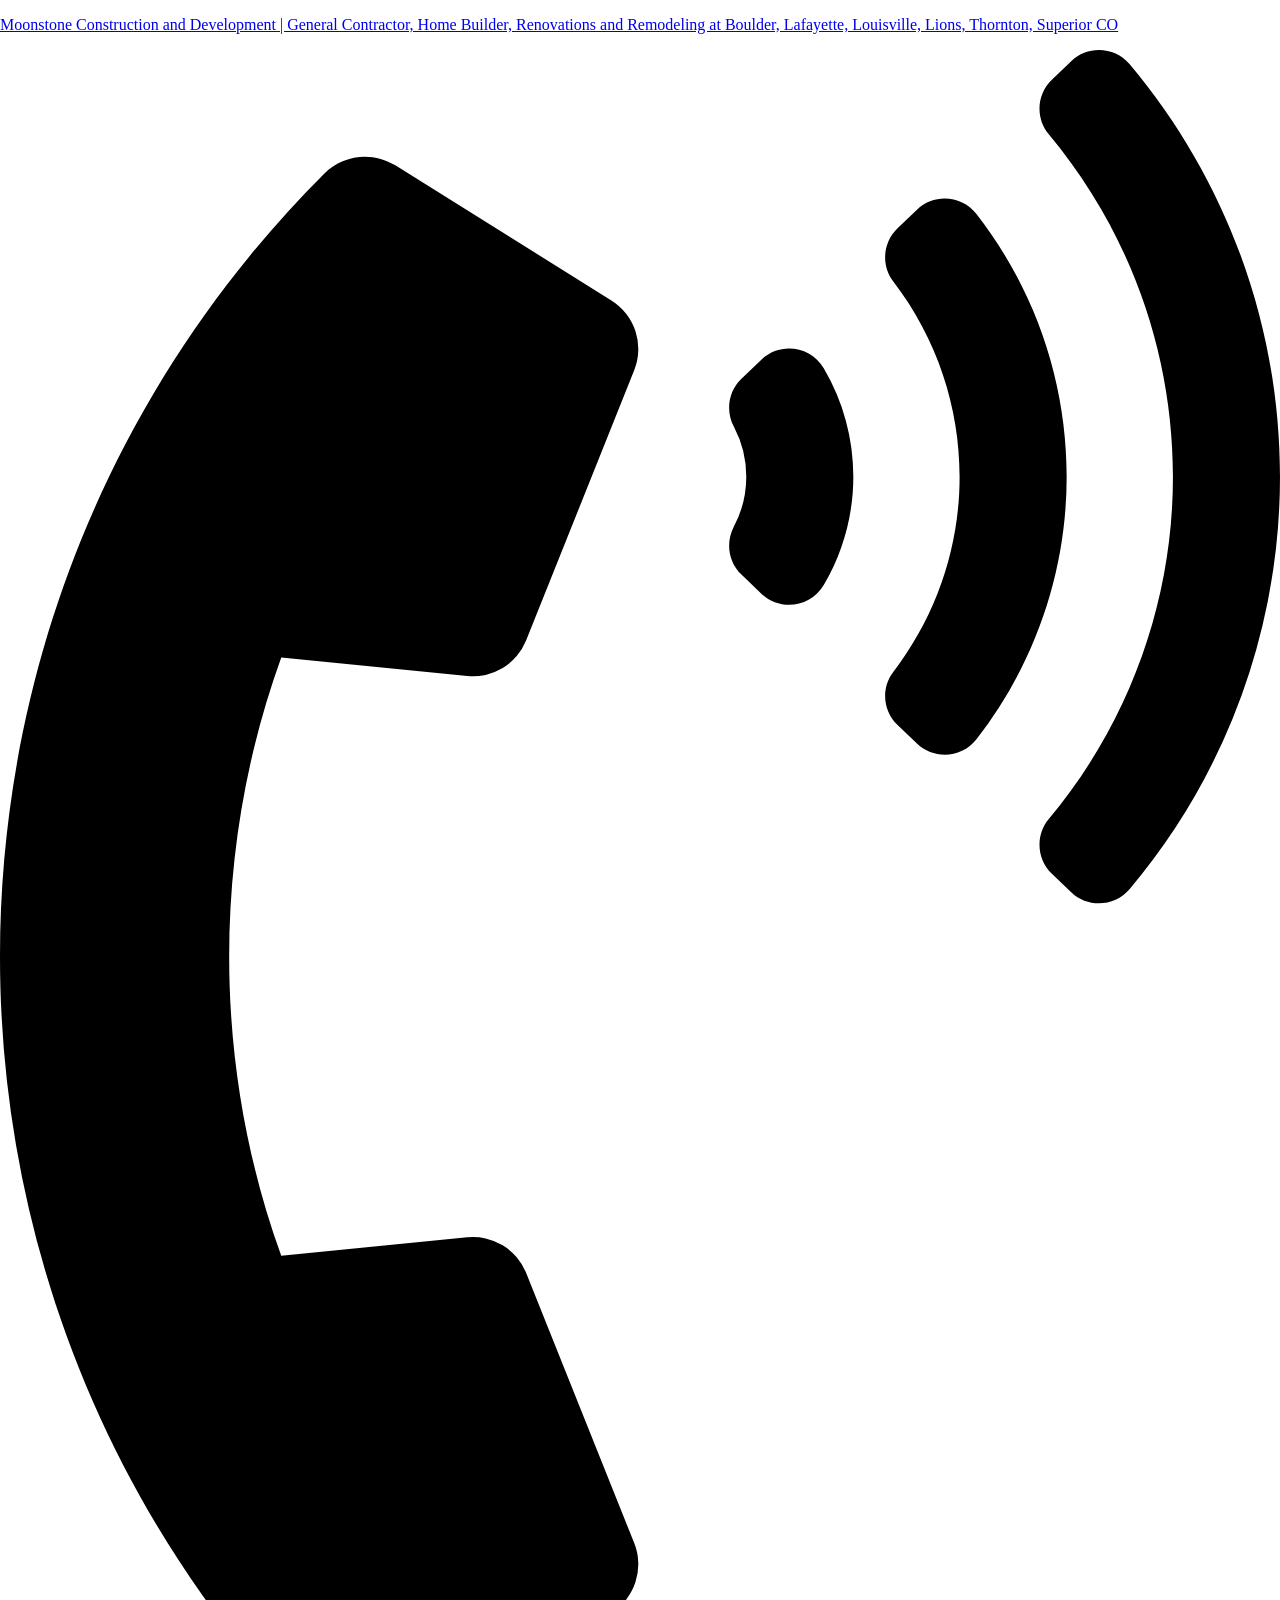
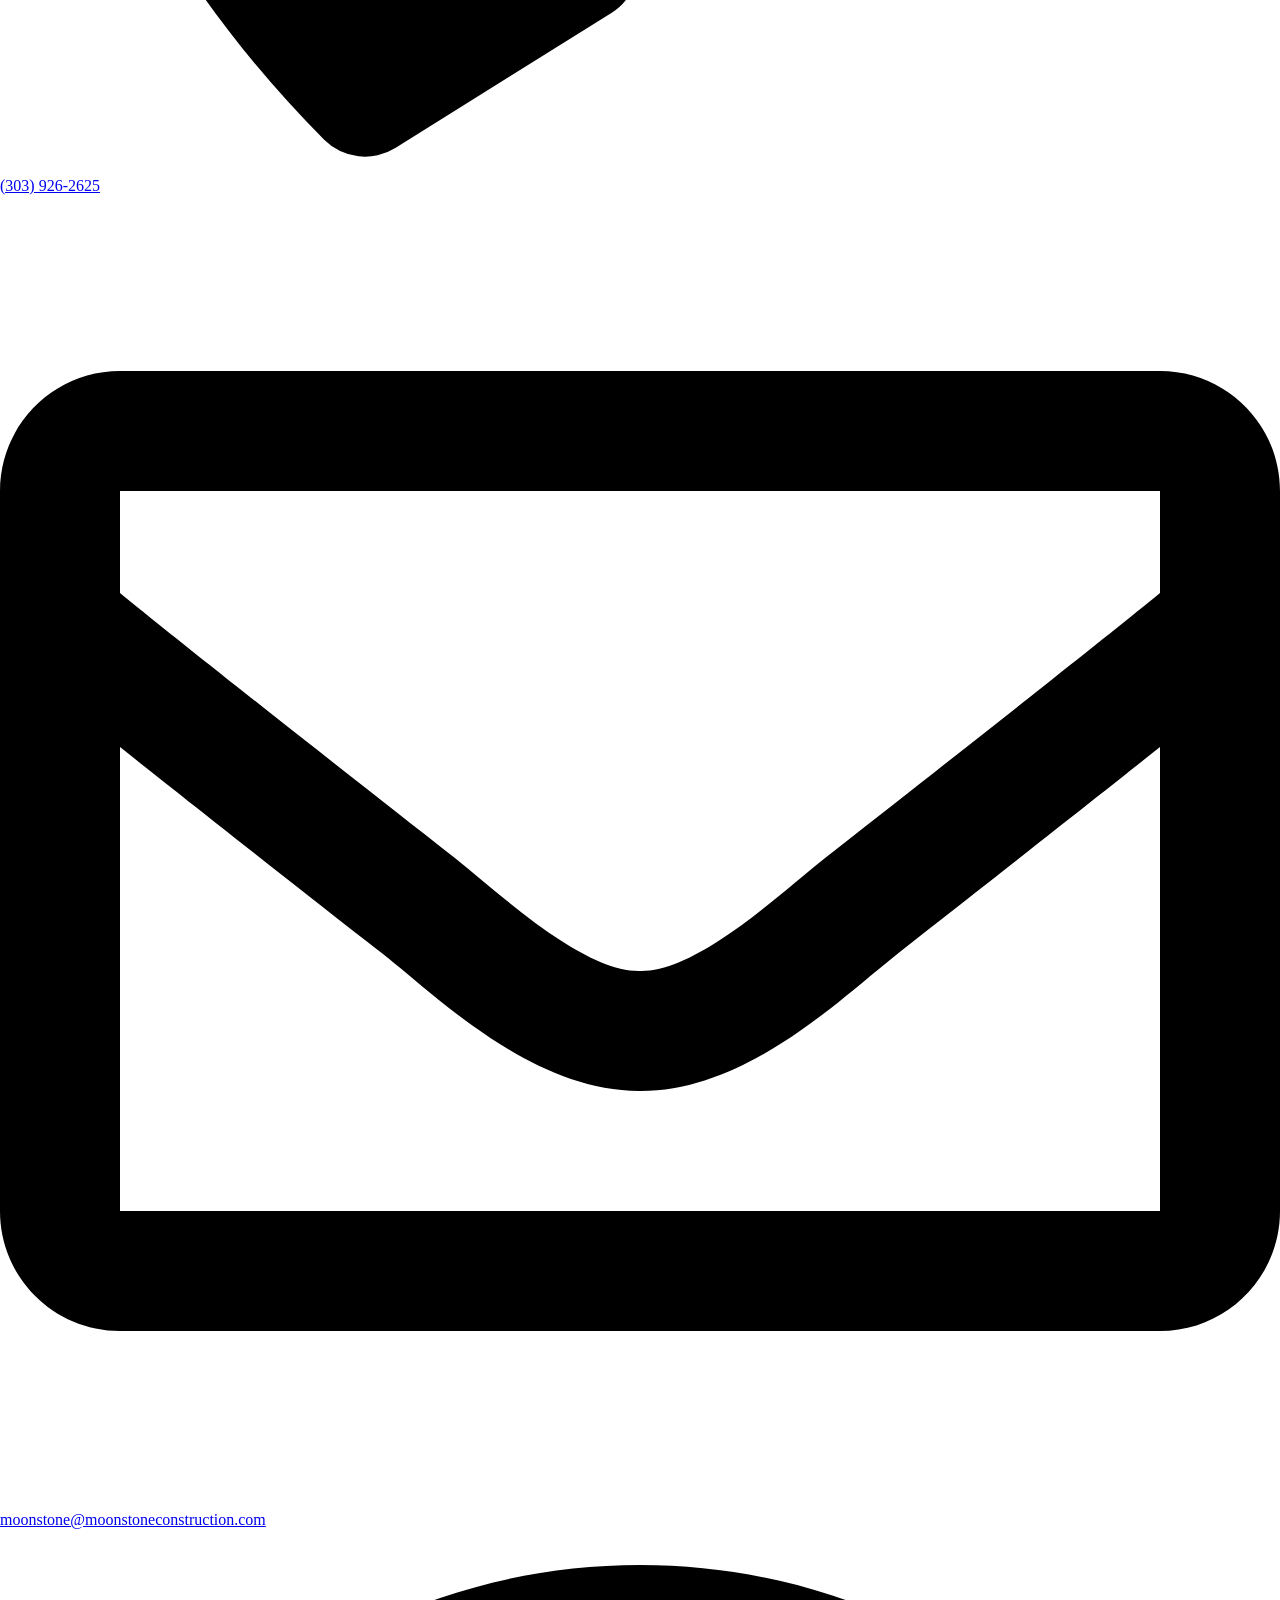
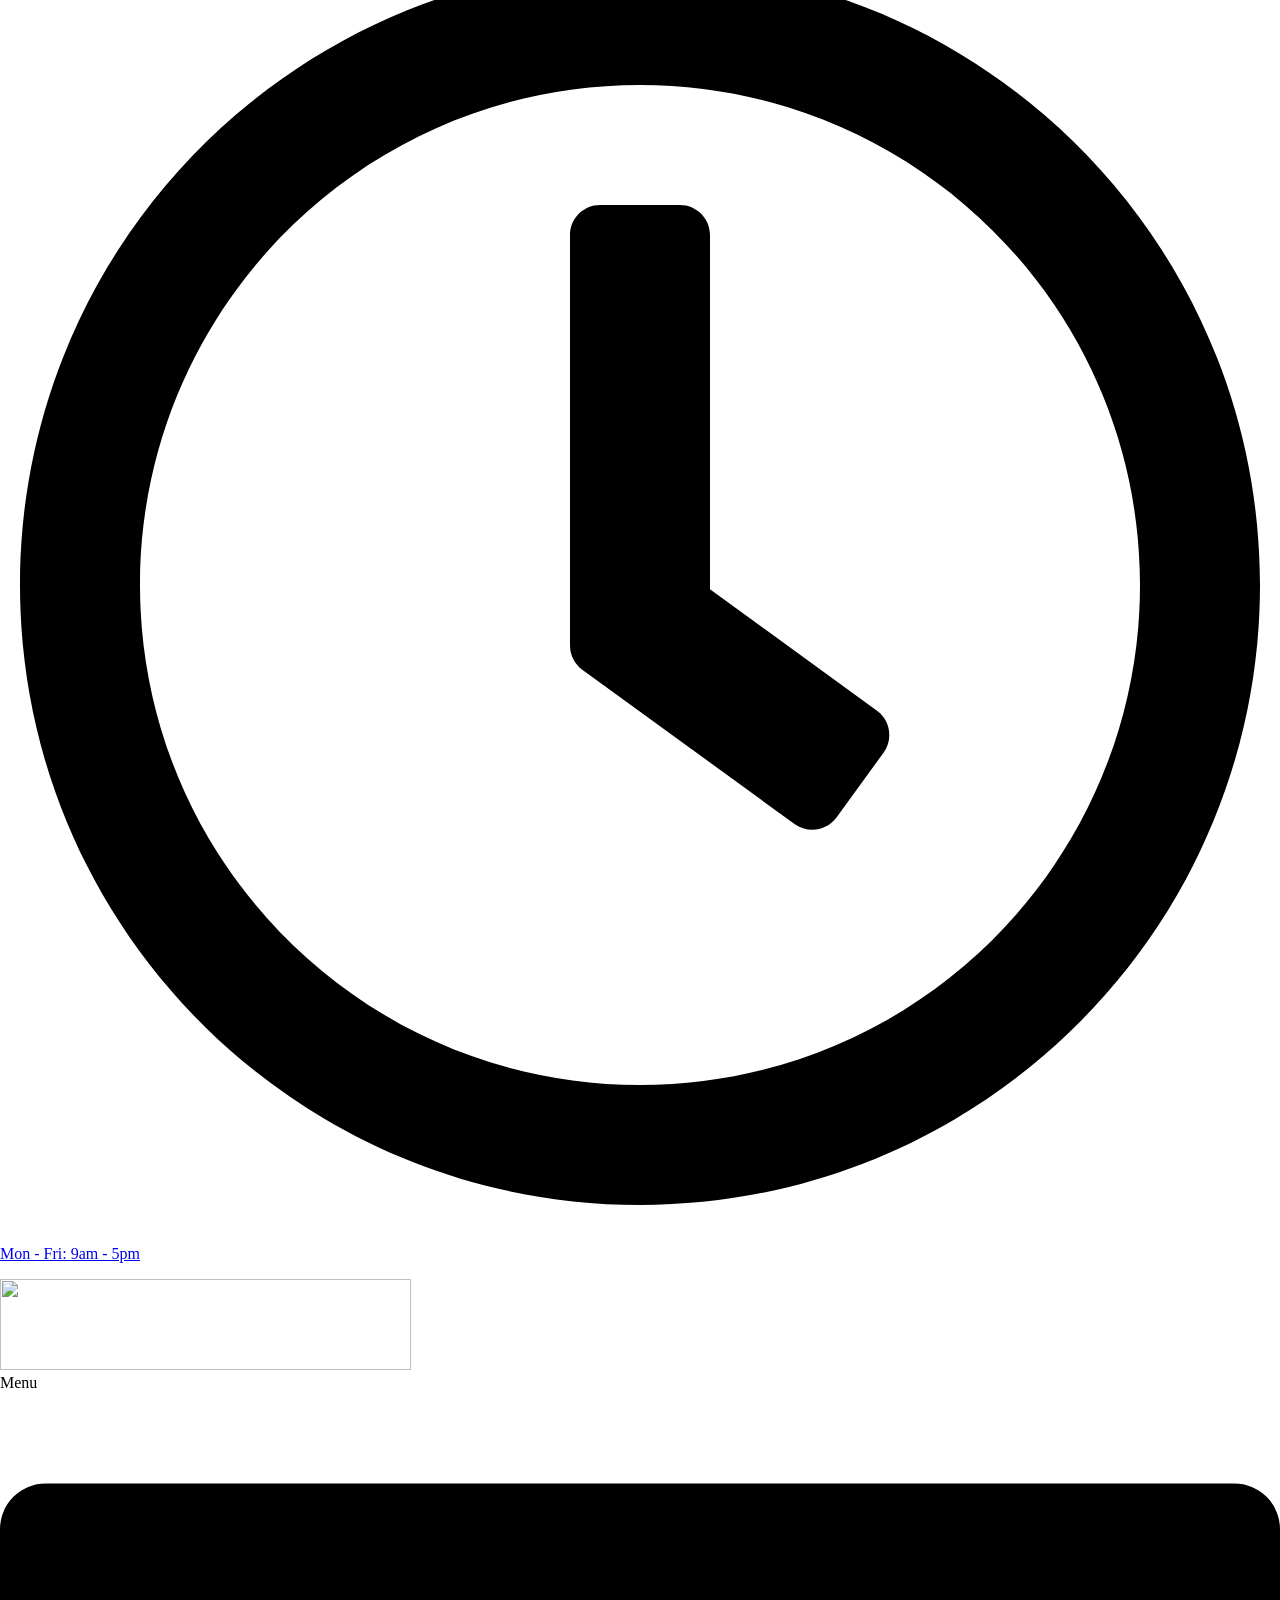
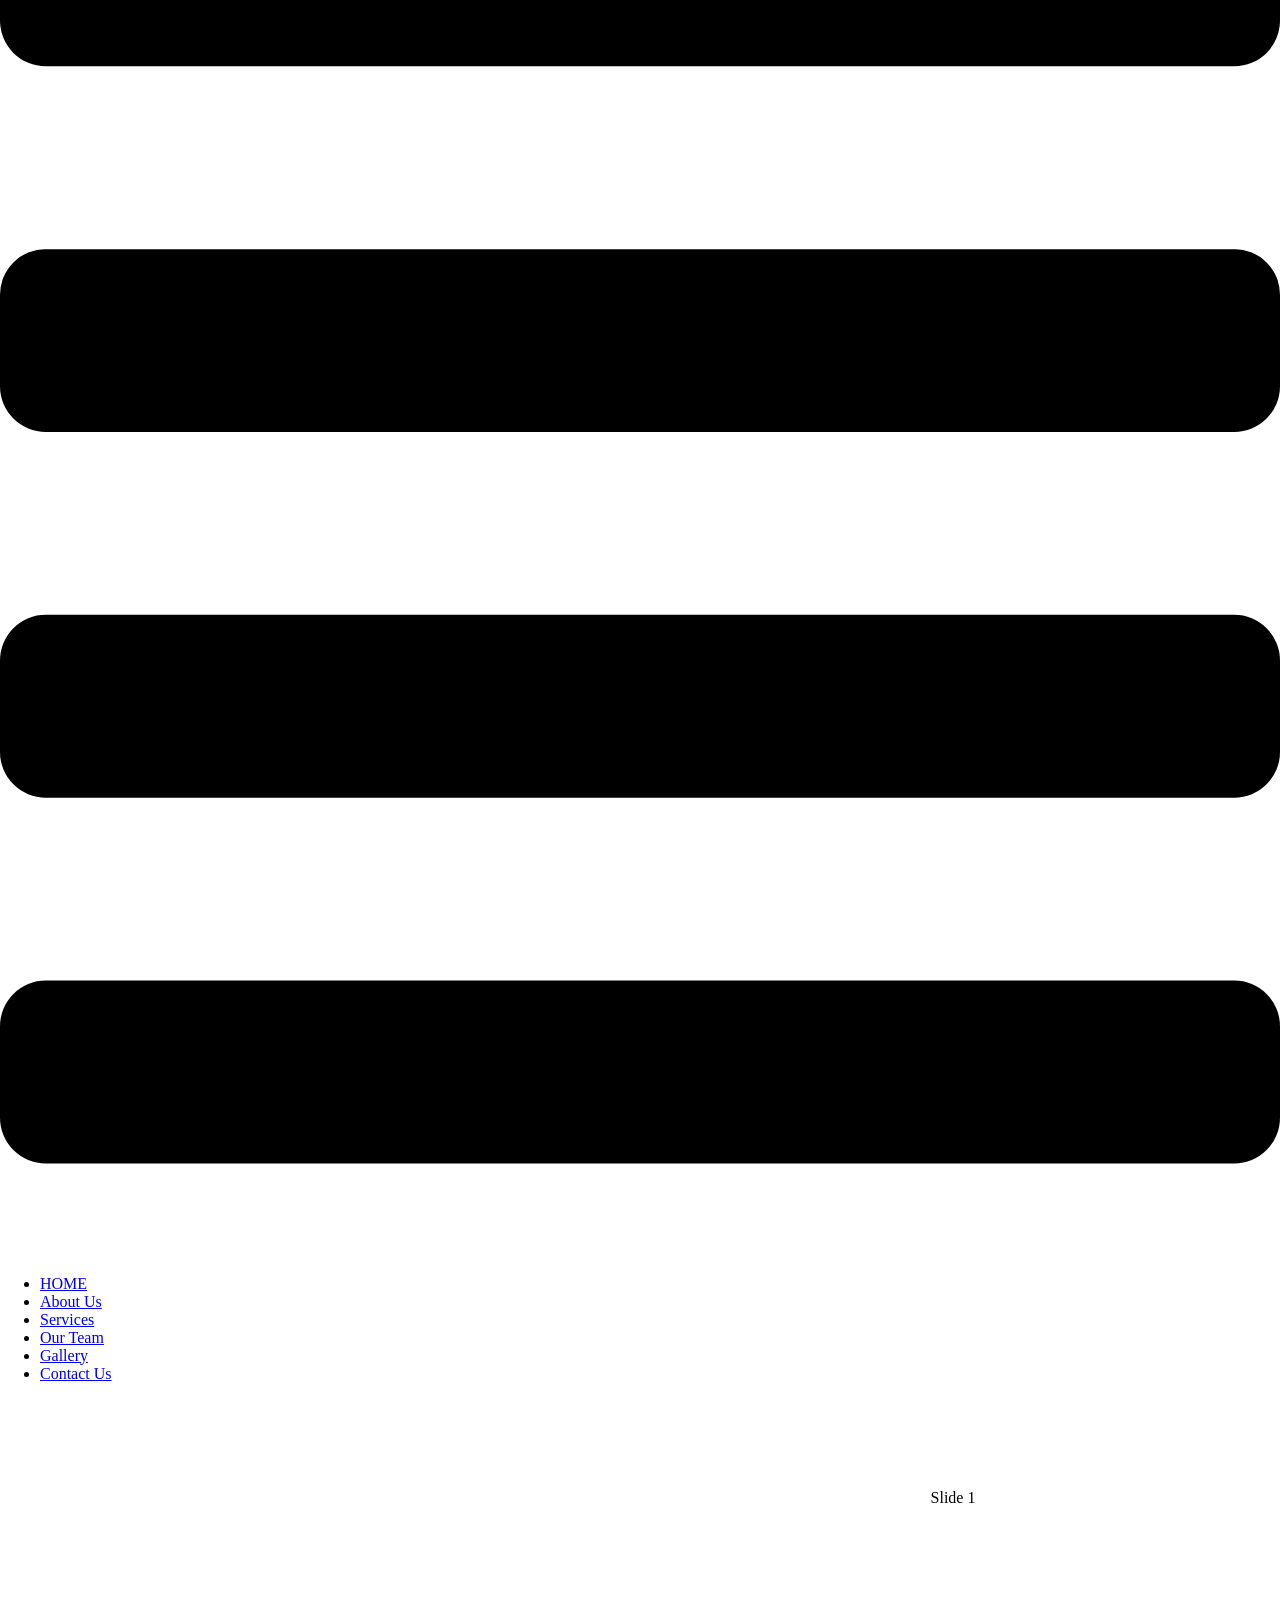
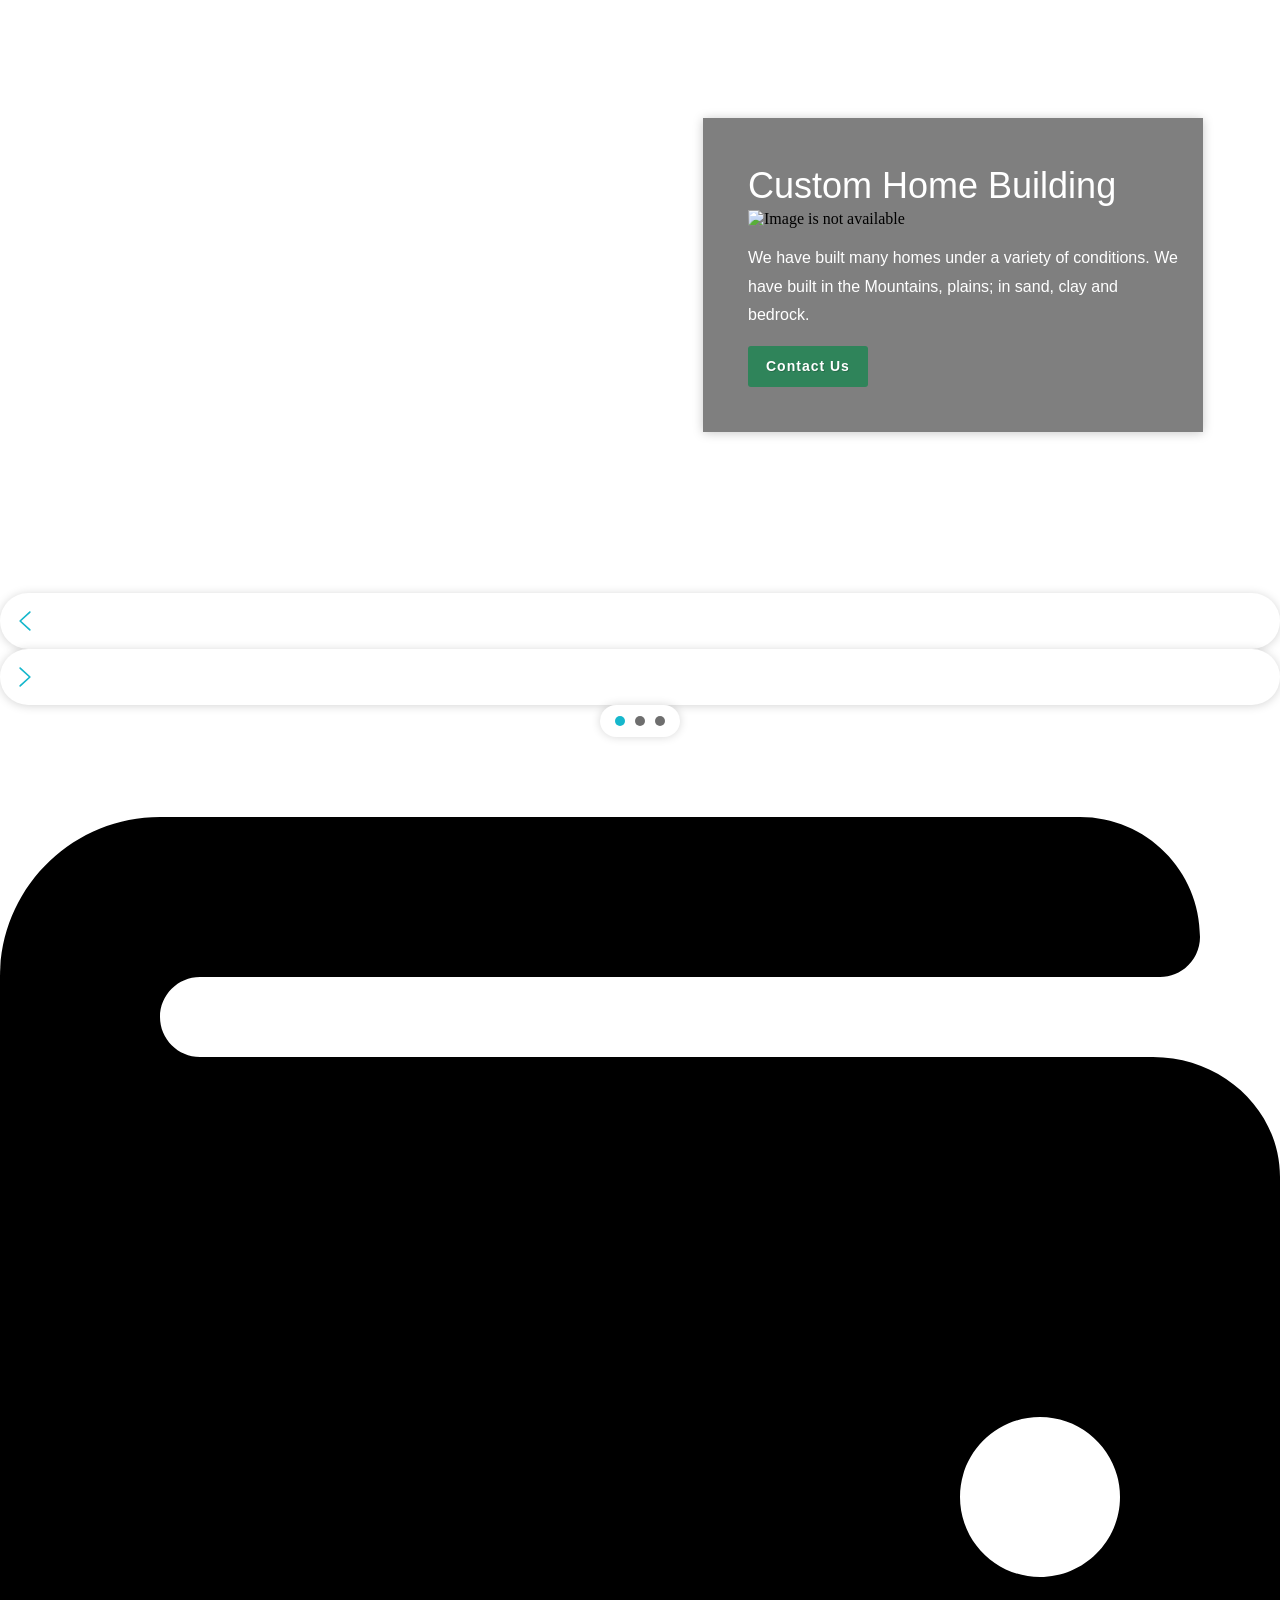
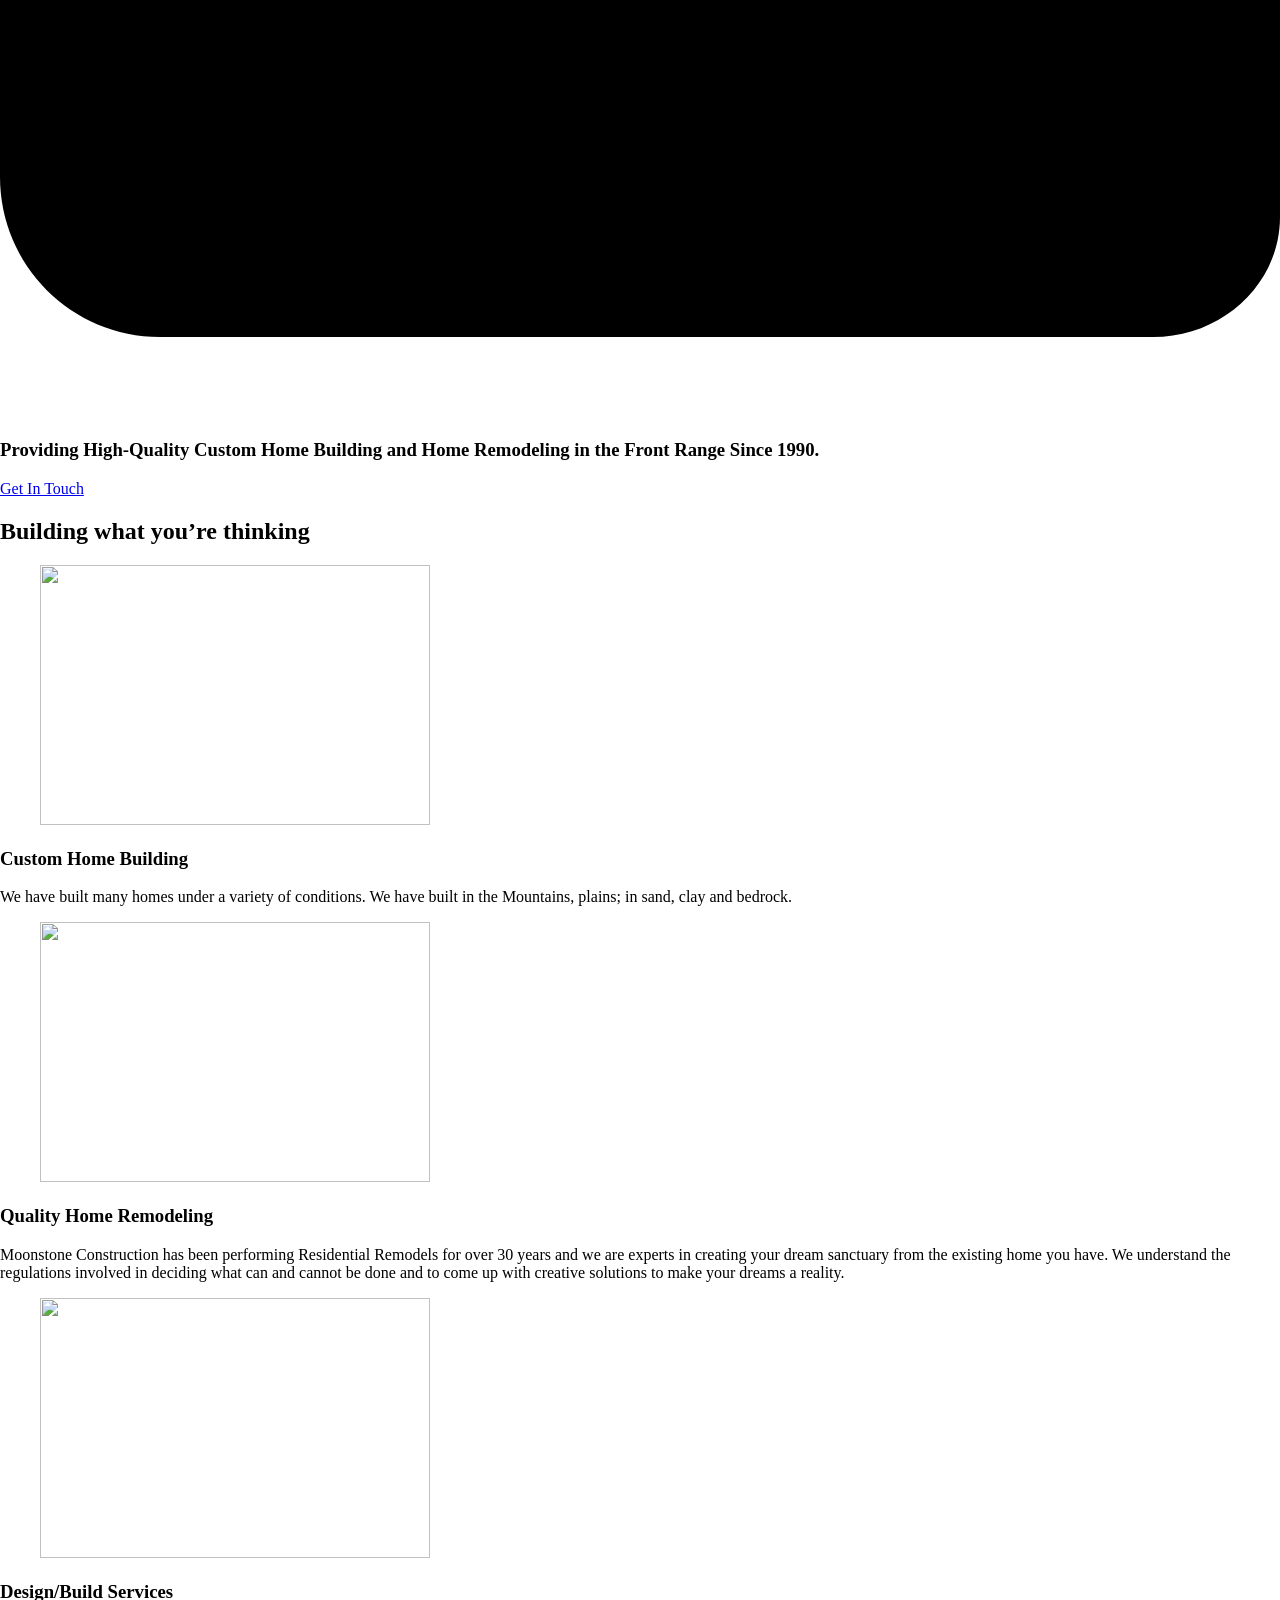
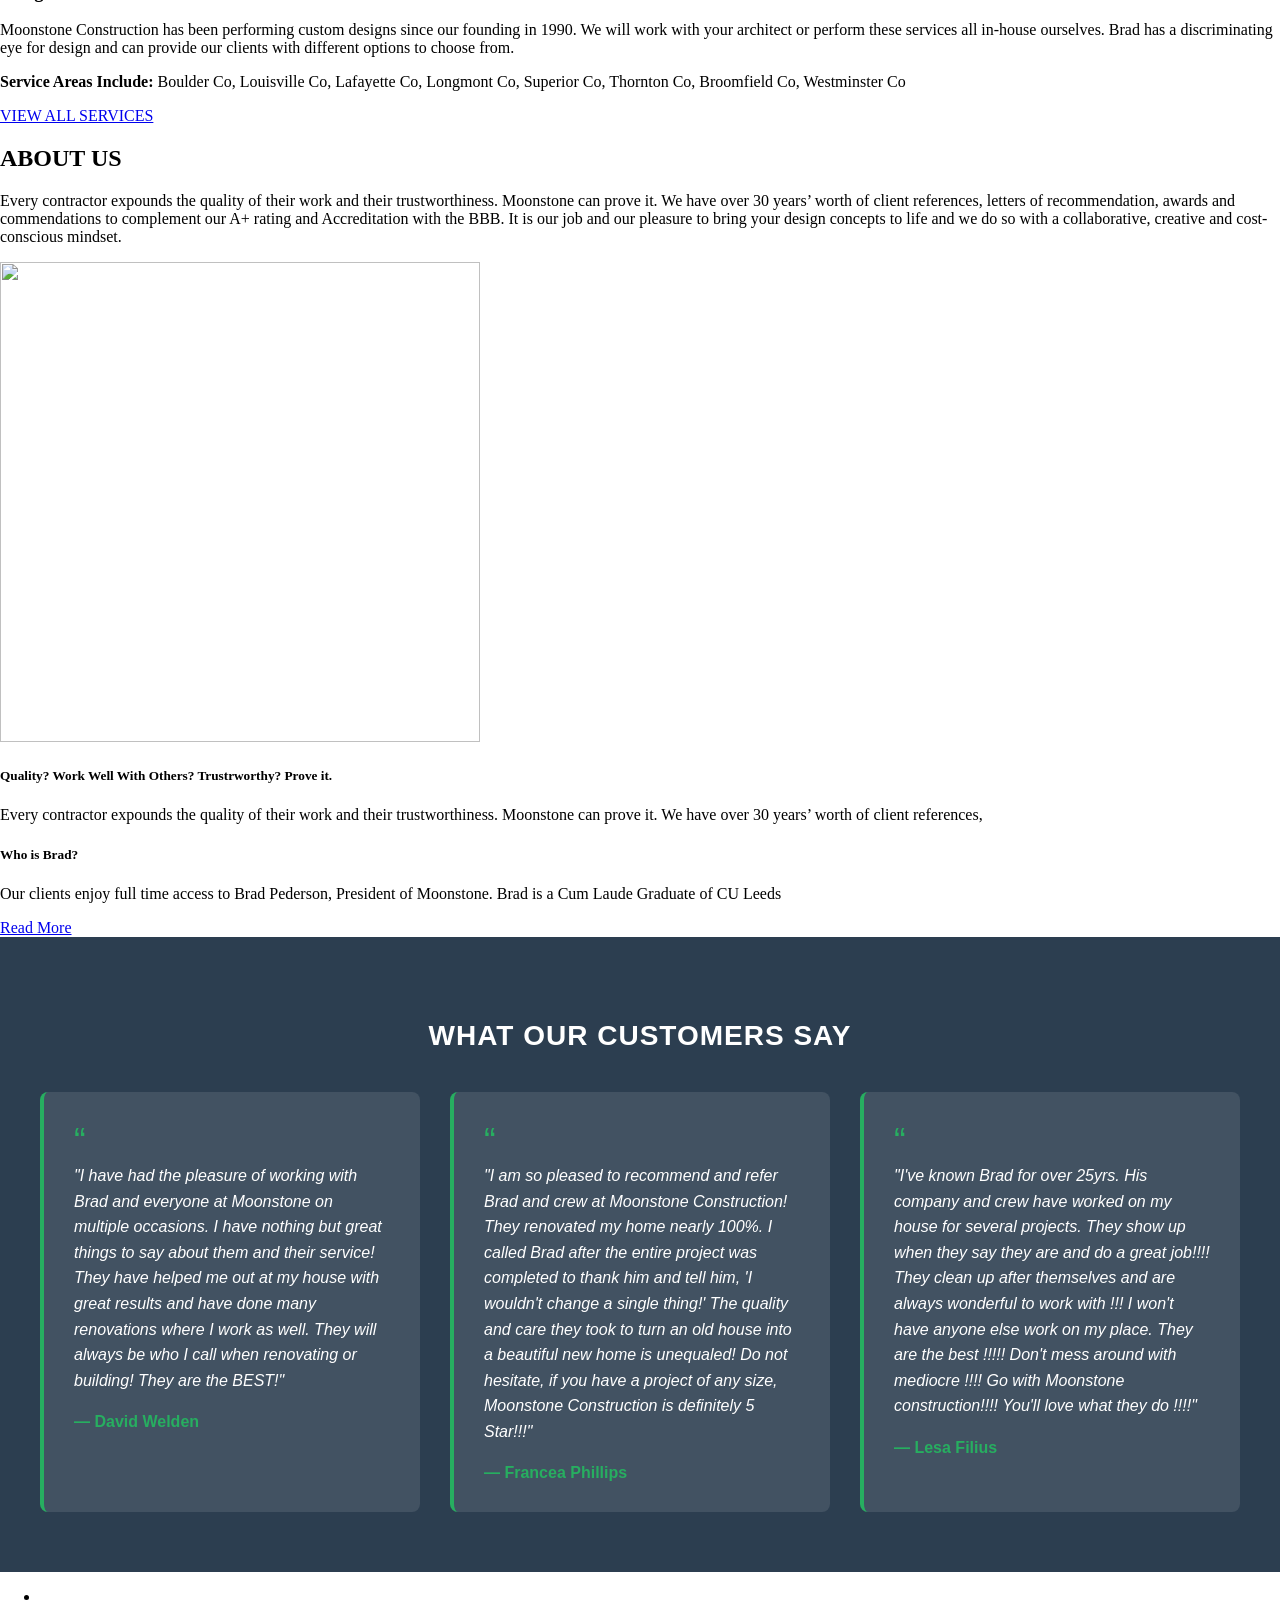
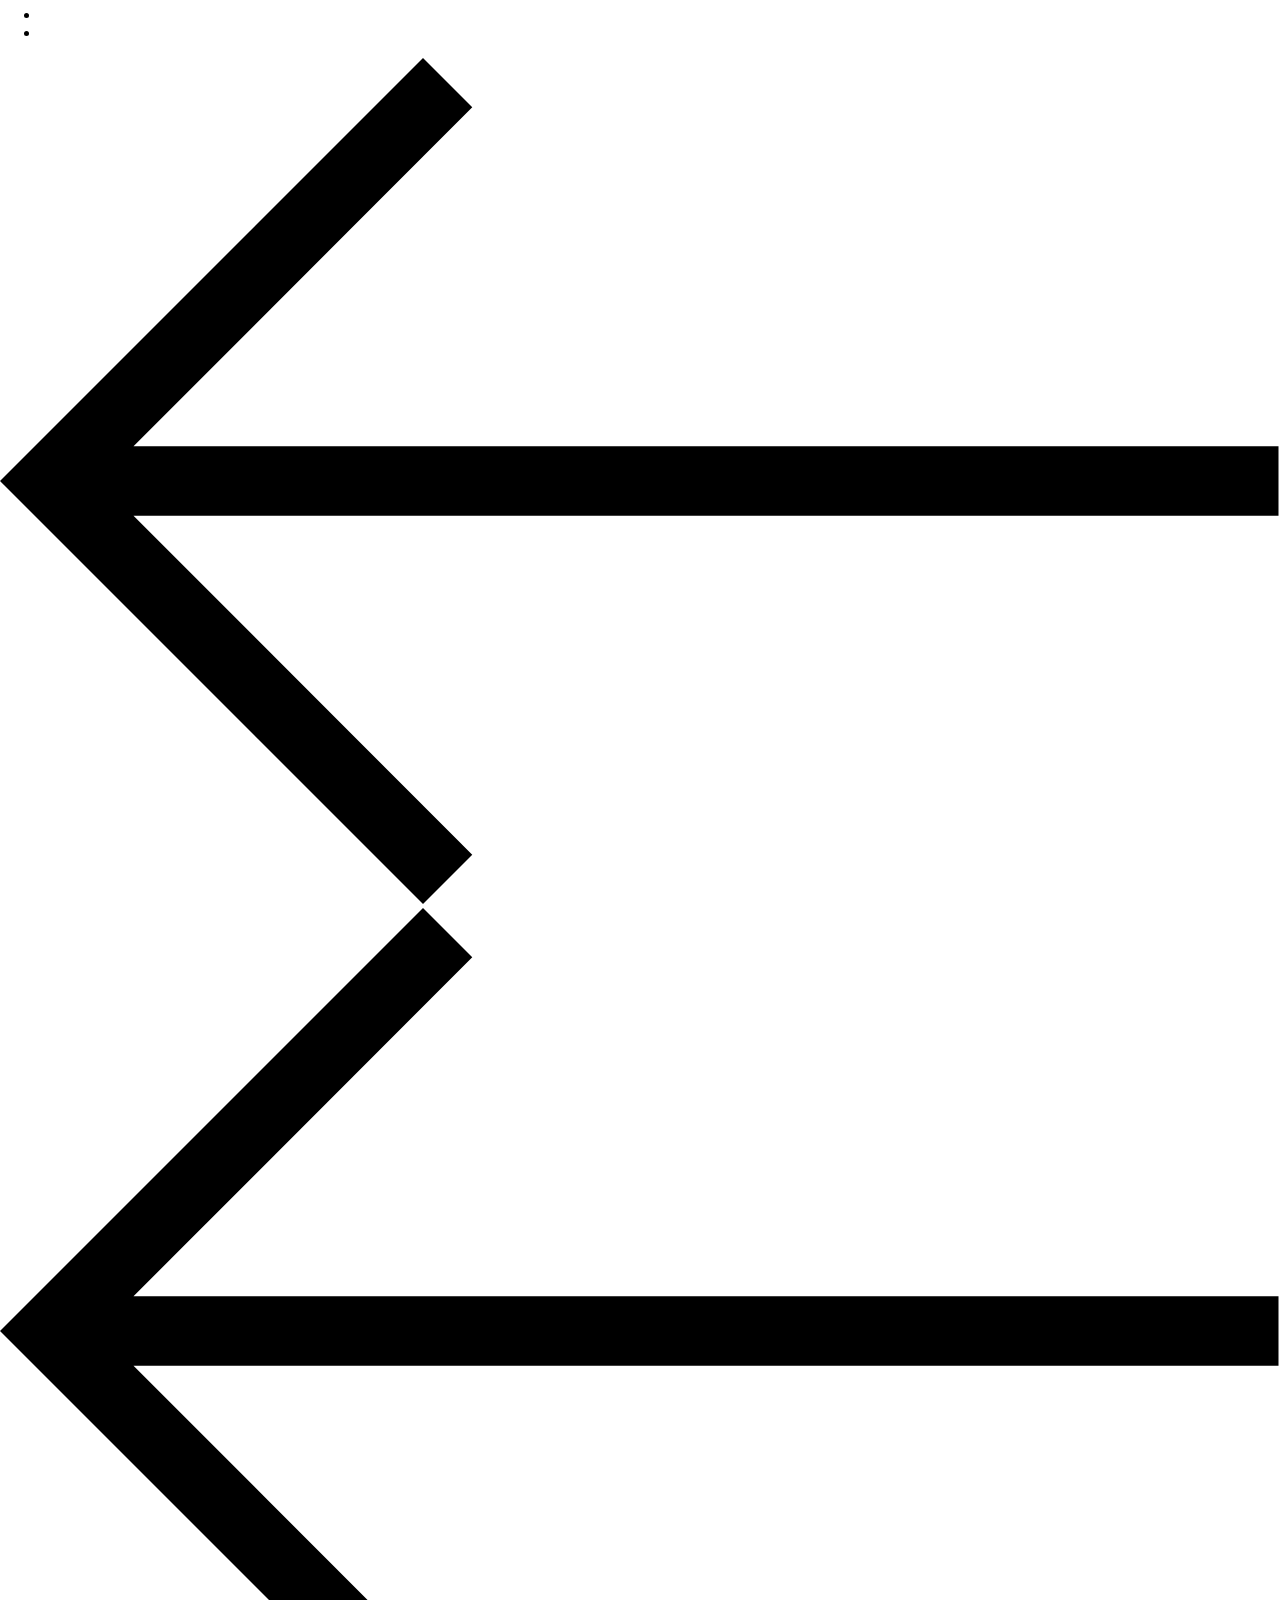
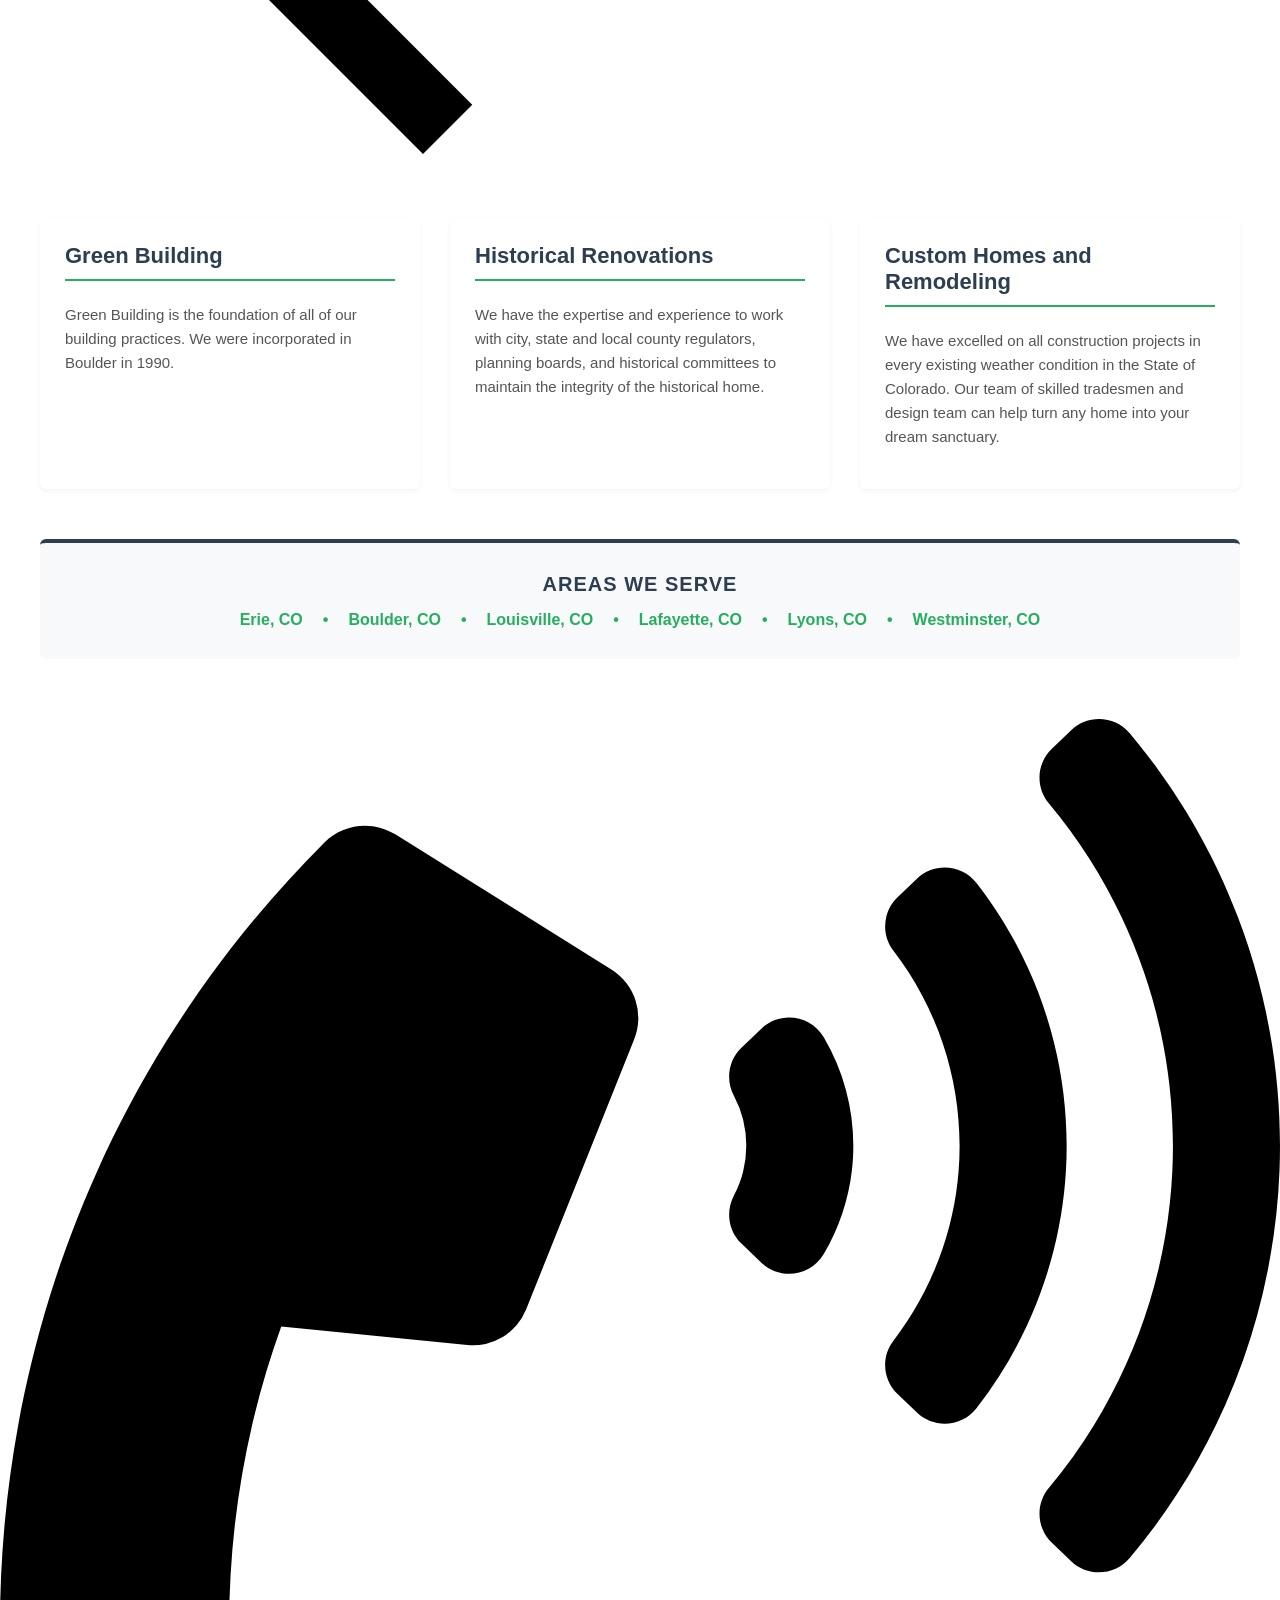
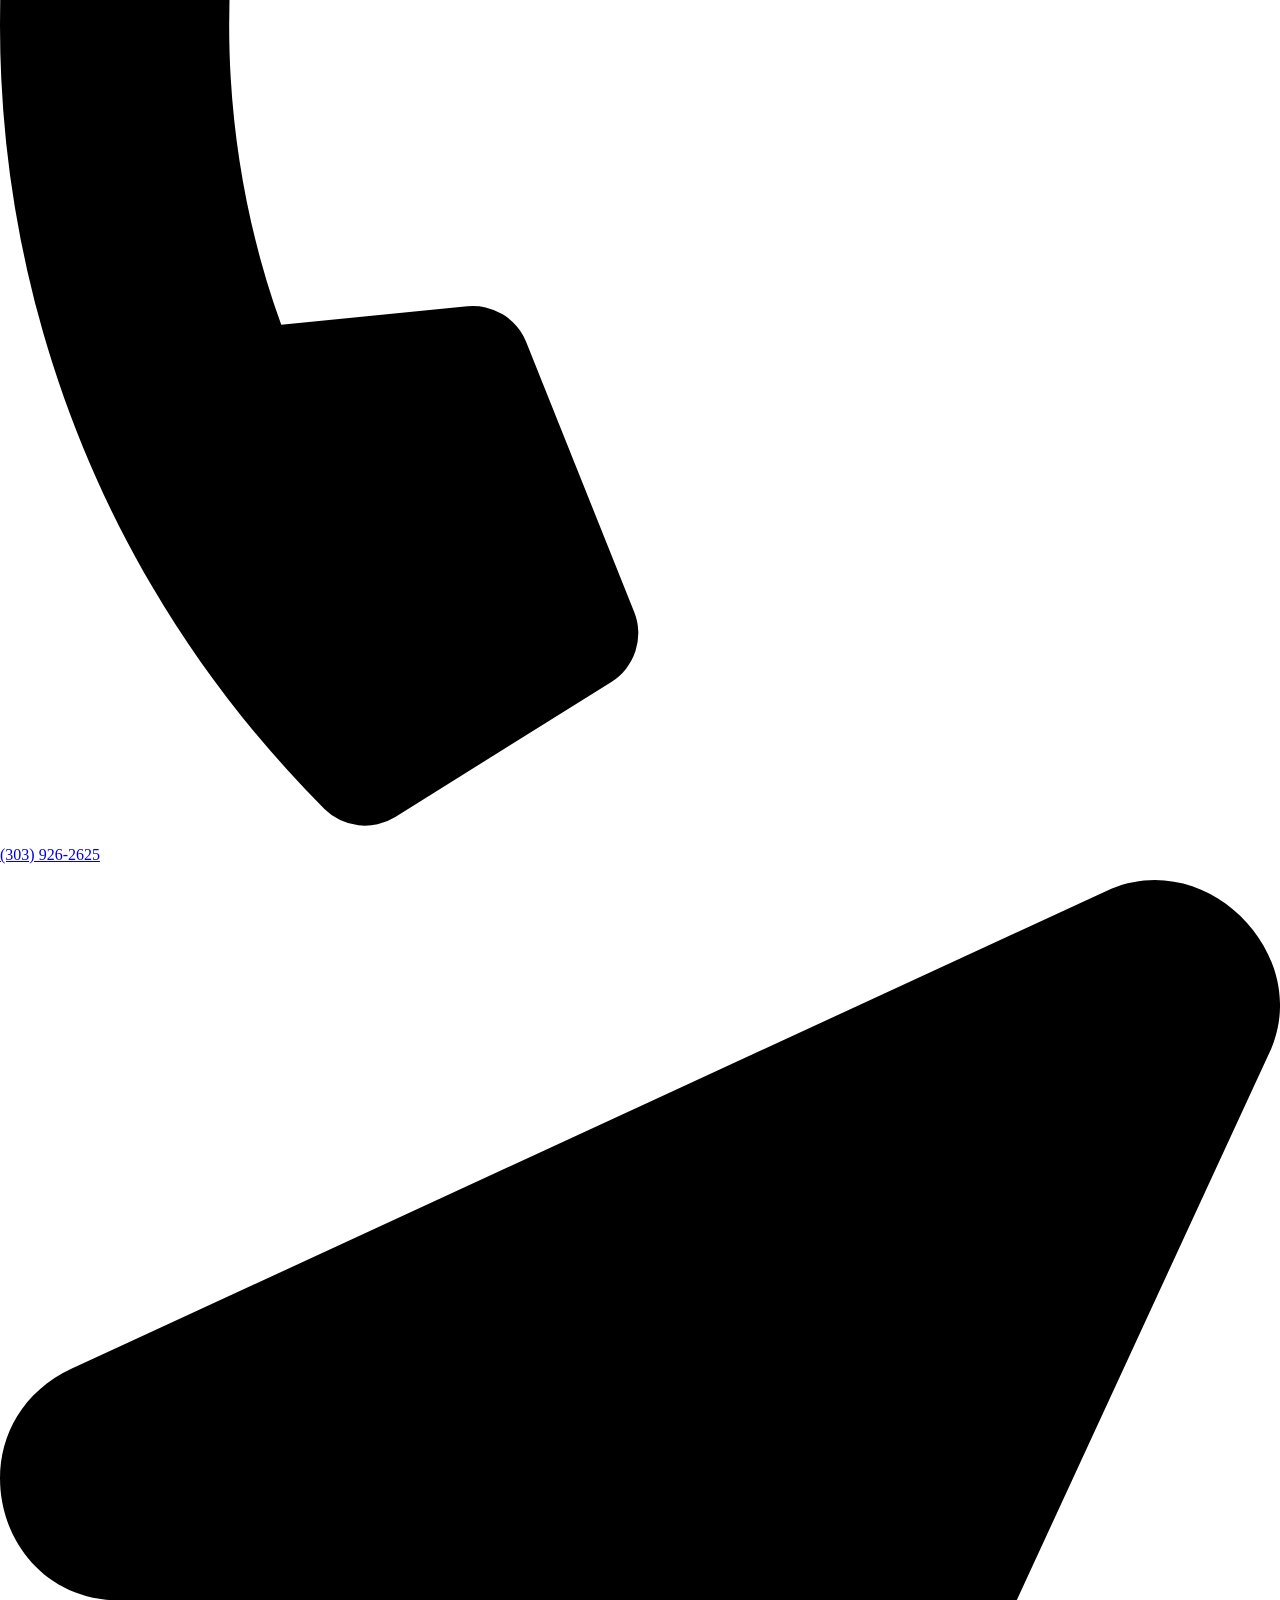
==== public/index.html @ 29892756 "Fix: Hardened bottom sections layout columns with explicit flex overrides" ====
<!DOCTYPE html>
<!-- saved from url=(0038)https://www.moonstoneconstruction.com/ -->
<html lang="en-US">

<head>
    <meta http-equiv="Content-Type" content="text/html; charset=UTF-8">

    <meta name="viewport" content="width=device-width, initial-scale=1">
    <link rel="profile" href="http://gmpg.org/xfn/11">
    <link rel="pingback" href="https://www.moonstoneconstruction.com/xmlrpc.php">
    <title>Moonstone Construction and Development | General Contractor, Home Builder, Renovations and Remodeling at
        Boulder, Lafayette, Louisville, Lions, Thornton, Superior CO</title>
    <meta name="robots" content="max-image-preview:large">
    <link rel="alternate" type="application/rss+xml"
        title="Moonstone Construction and Development | General Contractor, Home Builder, Renovations and Remodeling at Boulder, Lafayette, Louisville, Lions, Thornton, Superior CO » Feed"
        href="https://www.moonstoneconstruction.com/feed/">
    <link rel="alternate" type="application/rss+xml"
        title="Moonstone Construction and Development | General Contractor, Home Builder, Renovations and Remodeling at Boulder, Lafayette, Louisville, Lions, Thornton, Superior CO » Comments Feed"
        href="https://www.moonstoneconstruction.com/comments/feed/">
    <link rel="alternate" title="oEmbed (JSON)" type="application/json+oembed"
        href="https://www.moonstoneconstruction.com/wp-json/oembed/1.0/embed?url=https%3A%2F%2Fwww.moonstoneconstruction.com%2F">
    <link rel="alternate" title="oEmbed (XML)" type="text/xml+oembed"
        href="https://www.moonstoneconstruction.com/wp-json/oembed/1.0/embed?url=https%3A%2F%2Fwww.moonstoneconstruction.com%2F&amp;format=xml">
    <style id="wp-img-auto-sizes-contain-inline-css">
        img:is([sizes=auto i], [sizes^="auto," i]) {
            contain-intrinsic-size: 3000px 1500px
        }

        /*# sourceURL=wp-img-auto-sizes-contain-inline-css */
    </style>
    <link rel="stylesheet" id="twb-open-sans-css" href="/assets/open-sans.css" media="all">
    <link rel="stylesheet" id="twbbwg-global-css" href="/assets/global.css" media="all">
    <link rel="stylesheet" id="hfe-widgets-style-css" href="/assets/frontend.css" media="all">
    <style id="wp-emoji-styles-inline-css">
        img.wp-smiley,
        img.emoji {
            display: inline !important;
            border: none !important;
            box-shadow: none !important;
            height: 1em !important;
            width: 1em !important;
            margin: 0 0.07em !important;
            vertical-align: -0.1em !important;
            background: none !important;
            padding: 0 !important;
        }

        /*# sourceURL=wp-emoji-styles-inline-css */
    </style>

    <style id="global-styles-inline-css">
        :root {
            --wp--preset--aspect-ratio--square: 1;
            --wp--preset--aspect-ratio--4-3: 4/3;
            --wp--preset--aspect-ratio--3-4: 3/4;
            --wp--preset--aspect-ratio--3-2: 3/2;
            --wp--preset--aspect-ratio--2-3: 2/3;
            --wp--preset--aspect-ratio--16-9: 16/9;
            --wp--preset--aspect-ratio--9-16: 9/16;
            --wp--preset--color--black: #000000;
            --wp--preset--color--cyan-bluish-gray: #abb8c3;
            --wp--preset--color--white: #ffffff;
            --wp--preset--color--pale-pink: #f78da7;
            --wp--preset--color--vivid-red: #cf2e2e;
            --wp--preset--color--luminous-vivid-orange: #ff6900;
            --wp--preset--color--luminous-vivid-amber: #fcb900;
            --wp--preset--color--light-green-cyan: #7bdcb5;
            --wp--preset--color--vivid-green-cyan: #00d084;
            --wp--preset--color--pale-cyan-blue: #8ed1fc;
            --wp--preset--color--vivid-cyan-blue: #0693e3;
            --wp--preset--color--vivid-purple: #9b51e0;
            --wp--preset--gradient--vivid-cyan-blue-to-vivid-purple: linear-gradient(135deg, rgb(6, 147, 227) 0%, rgb(155, 81, 224) 100%);
            --wp--preset--gradient--light-green-cyan-to-vivid-green-cyan: linear-gradient(135deg, rgb(122, 220, 180) 0%, rgb(0, 208, 130) 100%);
            --wp--preset--gradient--luminous-vivid-amber-to-luminous-vivid-orange: linear-gradient(135deg, rgb(252, 185, 0) 0%, rgb(255, 105, 0) 100%);
            --wp--preset--gradient--luminous-vivid-orange-to-vivid-red: linear-gradient(135deg, rgb(255, 105, 0) 0%, rgb(207, 46, 46) 100%);
            --wp--preset--gradient--very-light-gray-to-cyan-bluish-gray: linear-gradient(135deg, rgb(238, 238, 238) 0%, rgb(169, 184, 195) 100%);
            --wp--preset--gradient--cool-to-warm-spectrum: linear-gradient(135deg, rgb(74, 234, 220) 0%, rgb(151, 120, 209) 20%, rgb(207, 42, 186) 40%, rgb(238, 44, 130) 60%, rgb(251, 105, 98) 80%, rgb(254, 248, 76) 100%);
            --wp--preset--gradient--blush-light-purple: linear-gradient(135deg, rgb(255, 206, 236) 0%, rgb(152, 150, 240) 100%);
            --wp--preset--gradient--blush-bordeaux: linear-gradient(135deg, rgb(254, 205, 165) 0%, rgb(254, 45, 45) 50%, rgb(107, 0, 62) 100%);
            --wp--preset--gradient--luminous-dusk: linear-gradient(135deg, rgb(255, 203, 112) 0%, rgb(199, 81, 192) 50%, rgb(65, 88, 208) 100%);
            --wp--preset--gradient--pale-ocean: linear-gradient(135deg, rgb(255, 245, 203) 0%, rgb(182, 227, 212) 50%, rgb(51, 167, 181) 100%);
            --wp--preset--gradient--electric-grass: linear-gradient(135deg, rgb(202, 248, 128) 0%, rgb(113, 206, 126) 100%);
            --wp--preset--gradient--midnight: linear-gradient(135deg, rgb(2, 3, 129) 0%, rgb(40, 116, 252) 100%);
            --wp--preset--font-size--small: 13px;
            --wp--preset--font-size--medium: 20px;
            --wp--preset--font-size--large: 36px;
            --wp--preset--font-size--x-large: 42px;
            --wp--preset--spacing--20: 0.44rem;
            --wp--preset--spacing--30: 0.67rem;
            --wp--preset--spacing--40: 1rem;
            --wp--preset--spacing--50: 1.5rem;
            --wp--preset--spacing--60: 2.25rem;
            --wp--preset--spacing--70: 3.38rem;
            --wp--preset--spacing--80: 5.06rem;
            --wp--preset--shadow--natural: 6px 6px 9px rgba(0, 0, 0, 0.2);
            --wp--preset--shadow--deep: 12px 12px 50px rgba(0, 0, 0, 0.4);
            --wp--preset--shadow--sharp: 6px 6px 0px rgba(0, 0, 0, 0.2);
            --wp--preset--shadow--outlined: 6px 6px 0px -3px rgb(255, 255, 255), 6px 6px rgb(0, 0, 0);
            --wp--preset--shadow--crisp: 6px 6px 0px rgb(0, 0, 0);
        }

        .wp-block-button {
            --wp--preset--dimension--25: 25%;
            --wp--preset--dimension--50: 50%;
            --wp--preset--dimension--75: 75%;
            --wp--preset--dimension--100: 100%;
        }

        :root {
            --wp--style--global--content-size: 800px;
            --wp--style--global--wide-size: 1200px;
        }

        :where(body) {
            margin: 0;
        }

        .wp-site-blocks>.alignleft {
            float: left;
            margin-right: 2em;
        }

        .wp-site-blocks>.alignright {
            float: right;
            margin-left: 2em;
        }

        .wp-site-blocks>.aligncenter {
            justify-content: center;
            margin-left: auto;
            margin-right: auto;
        }

        :where(.wp-site-blocks)>* {
            margin-block-start: 24px;
            margin-block-end: 0;
        }

        :where(.wp-site-blocks)> :first-child {
            margin-block-start: 0;
        }

        :where(.wp-site-blocks)> :last-child {
            margin-block-end: 0;
        }

        :root {
            --wp--style--block-gap: 24px;
        }

        :root :where(.is-layout-flow)> :first-child {
            margin-block-start: 0;
        }

        :root :where(.is-layout-flow)> :last-child {
            margin-block-end: 0;
        }

        :root :where(.is-layout-flow)>* {
            margin-block-start: 24px;
            margin-block-end: 0;
        }

        :root :where(.is-layout-constrained)> :first-child {
            margin-block-start: 0;
        }

        :root :where(.is-layout-constrained)> :last-child {
            margin-block-end: 0;
        }

        :root :where(.is-layout-constrained)>* {
            margin-block-start: 24px;
            margin-block-end: 0;
        }

        :root :where(.is-layout-flex) {
            gap: 24px;
        }

        :root :where(.is-layout-grid) {
            gap: 24px;
        }

        .is-layout-flow>.alignleft {
            float: left;
            margin-inline-start: 0;
            margin-inline-end: 2em;
        }

        .is-layout-flow>.alignright {
            float: right;
            margin-inline-start: 2em;
            margin-inline-end: 0;
        }

        .is-layout-flow>.aligncenter {
            margin-left: auto !important;
            margin-right: auto !important;
        }

        .is-layout-constrained>.alignleft {
            float: left;
            margin-inline-start: 0;
            margin-inline-end: 2em;
        }

        .is-layout-constrained>.alignright {
            float: right;
            margin-inline-start: 2em;
            margin-inline-end: 0;
        }

        .is-layout-constrained>.aligncenter {
            margin-left: auto !important;
            margin-right: auto !important;
        }

        .is-layout-constrained> :where(:not(.alignleft):not(.alignright):not(.alignfull)) {
            max-width: var(--wp--style--global--content-size);
            margin-left: auto !important;
            margin-right: auto !important;
        }

        .is-layout-constrained>.alignwide {
            max-width: var(--wp--style--global--wide-size);
        }

        body .is-layout-flex {
            display: flex;
        }

        .is-layout-flex {
            flex-wrap: wrap;
            align-items: center;
        }

        .is-layout-flex> :is(*, div) {
            margin: 0;
        }

        body .is-layout-grid {
            display: grid;
        }

        .is-layout-grid> :is(*, div) {
            margin: 0;
        }

        body {
            padding-top: 0px;
            padding-right: 0px;
            padding-bottom: 0px;
            padding-left: 0px;
        }

        :root :where(.wp-element-button, .wp-block-button__link) {
            background-color: #32373c;
            border-width: 0;
            color: #fff;
            font-family: inherit;
            font-size: inherit;
            font-style: inherit;
            font-weight: inherit;
            letter-spacing: inherit;
            line-height: inherit;
            padding-top: calc(0.667em + 2px);
            padding-right: calc(1.333em + 2px);
            padding-bottom: calc(0.667em + 2px);
            padding-left: calc(1.333em + 2px);
            text-decoration: none;
            text-transform: inherit;
        }

        .has-black-color {
            color: var(--wp--preset--color--black) !important;
        }

        .has-cyan-bluish-gray-color {
            color: var(--wp--preset--color--cyan-bluish-gray) !important;
        }

        .has-white-color {
            color: var(--wp--preset--color--white) !important;
        }

        .has-pale-pink-color {
            color: var(--wp--preset--color--pale-pink) !important;
        }

        .has-vivid-red-color {
            color: var(--wp--preset--color--vivid-red) !important;
        }

        .has-luminous-vivid-orange-color {
            color: var(--wp--preset--color--luminous-vivid-orange) !important;
        }

        .has-luminous-vivid-amber-color {
            color: var(--wp--preset--color--luminous-vivid-amber) !important;
        }

        .has-light-green-cyan-color {
            color: var(--wp--preset--color--light-green-cyan) !important;
        }

        .has-vivid-green-cyan-color {
            color: var(--wp--preset--color--vivid-green-cyan) !important;
        }

        .has-pale-cyan-blue-color {
            color: var(--wp--preset--color--pale-cyan-blue) !important;
        }

        .has-vivid-cyan-blue-color {
            color: var(--wp--preset--color--vivid-cyan-blue) !important;
        }

        .has-vivid-purple-color {
            color: var(--wp--preset--color--vivid-purple) !important;
        }

        .has-black-background-color {
            background-color: var(--wp--preset--color--black) !important;
        }

        .has-cyan-bluish-gray-background-color {
            background-color: var(--wp--preset--color--cyan-bluish-gray) !important;
        }

        .has-white-background-color {
            background-color: var(--wp--preset--color--white) !important;
        }

        .has-pale-pink-background-color {
            background-color: var(--wp--preset--color--pale-pink) !important;
        }

        .has-vivid-red-background-color {
            background-color: var(--wp--preset--color--vivid-red) !important;
        }

        .has-luminous-vivid-orange-background-color {
            background-color: var(--wp--preset--color--luminous-vivid-orange) !important;
        }

        .has-luminous-vivid-amber-background-color {
            background-color: var(--wp--preset--color--luminous-vivid-amber) !important;
        }

        .has-light-green-cyan-background-color {
            background-color: var(--wp--preset--color--light-green-cyan) !important;
        }

        .has-vivid-green-cyan-background-color {
            background-color: var(--wp--preset--color--vivid-green-cyan) !important;
        }

        .has-pale-cyan-blue-background-color {
            background-color: var(--wp--preset--color--pale-cyan-blue) !important;
        }

        .has-vivid-cyan-blue-background-color {
            background-color: var(--wp--preset--color--vivid-cyan-blue) !important;
        }

        .has-vivid-purple-background-color {
            background-color: var(--wp--preset--color--vivid-purple) !important;
        }

        .has-black-border-color {
            border-color: var(--wp--preset--color--black) !important;
        }

        .has-cyan-bluish-gray-border-color {
            border-color: var(--wp--preset--color--cyan-bluish-gray) !important;
        }

        .has-white-border-color {
            border-color: var(--wp--preset--color--white) !important;
        }

        .has-pale-pink-border-color {
            border-color: var(--wp--preset--color--pale-pink) !important;
        }

        .has-vivid-red-border-color {
            border-color: var(--wp--preset--color--vivid-red) !important;
        }

        .has-luminous-vivid-orange-border-color {
            border-color: var(--wp--preset--color--luminous-vivid-orange) !important;
        }

        .has-luminous-vivid-amber-border-color {
            border-color: var(--wp--preset--color--luminous-vivid-amber) !important;
        }

        .has-light-green-cyan-border-color {
            border-color: var(--wp--preset--color--light-green-cyan) !important;
        }

        .has-vivid-green-cyan-border-color {
            border-color: var(--wp--preset--color--vivid-green-cyan) !important;
        }

        .has-pale-cyan-blue-border-color {
            border-color: var(--wp--preset--color--pale-cyan-blue) !important;
        }

        .has-vivid-cyan-blue-border-color {
            border-color: var(--wp--preset--color--vivid-cyan-blue) !important;
        }

        .has-vivid-purple-border-color {
            border-color: var(--wp--preset--color--vivid-purple) !important;
        }

        .has-vivid-cyan-blue-to-vivid-purple-gradient-background {
            background: var(--wp--preset--gradient--vivid-cyan-blue-to-vivid-purple) !important;
        }

        .has-light-green-cyan-to-vivid-green-cyan-gradient-background {
            background: var(--wp--preset--gradient--light-green-cyan-to-vivid-green-cyan) !important;
        }

        .has-luminous-vivid-amber-to-luminous-vivid-orange-gradient-background {
            background: var(--wp--preset--gradient--luminous-vivid-amber-to-luminous-vivid-orange) !important;
        }

        .has-luminous-vivid-orange-to-vivid-red-gradient-background {
            background: var(--wp--preset--gradient--luminous-vivid-orange-to-vivid-red) !important;
        }

        .has-very-light-gray-to-cyan-bluish-gray-gradient-background {
            background: var(--wp--preset--gradient--very-light-gray-to-cyan-bluish-gray) !important;
        }

        .has-cool-to-warm-spectrum-gradient-background {
            background: var(--wp--preset--gradient--cool-to-warm-spectrum) !important;
        }

        .has-blush-light-purple-gradient-background {
            background: var(--wp--preset--gradient--blush-light-purple) !important;
        }

        .has-blush-bordeaux-gradient-background {
            background: var(--wp--preset--gradient--blush-bordeaux) !important;
        }

        .has-luminous-dusk-gradient-background {
            background: var(--wp--preset--gradient--luminous-dusk) !important;
        }

        .has-pale-ocean-gradient-background {
            background: var(--wp--preset--gradient--pale-ocean) !important;
        }

        .has-electric-grass-gradient-background {
            background: var(--wp--preset--gradient--electric-grass) !important;
        }

        .has-midnight-gradient-background {
            background: var(--wp--preset--gradient--midnight) !important;
        }

        .has-small-font-size {
            font-size: var(--wp--preset--font-size--small) !important;
        }

        .has-medium-font-size {
            font-size: var(--wp--preset--font-size--medium) !important;
        }

        .has-large-font-size {
            font-size: var(--wp--preset--font-size--large) !important;
        }

        .has-x-large-font-size {
            font-size: var(--wp--preset--font-size--x-large) !important;
        }

        /*# sourceURL=global-styles-inline-css */
    </style>

    <link rel="stylesheet" id="pb_animate-css" href="/assets/animate.css" media="all">
    <link rel="stylesheet" id="bwg_fonts-css" href="/assets/fonts.css" media="all">
    <link rel="stylesheet" id="sumoselect-css" href="/assets/sumoselect.min.css" media="all">
    <link rel="stylesheet" id="mCustomScrollbar-css" href="/assets/jquery.mCustomScrollbar.min.css" media="all">
    <link rel="stylesheet" id="bwg_googlefonts-css" href="/assets/ubuntu.css" media="all">
    <link rel="stylesheet" id="bwg_frontend-css" href="/assets/styles.min.css" media="all">
    <link rel="stylesheet" id="hfe-style-css" href="/assets/header-footer-elementor.css" media="all">
    <link rel="stylesheet" id="elementor-frontend-css" href="/assets/frontend.min.css" media="all">
    <link rel="stylesheet" id="elementor-post-6-css" href="/assets/post-6.css" media="all">
    <link rel="stylesheet" id="widget-text-editor-css" href="/assets/widget-text-editor.min.css" media="all">
    <link rel="stylesheet" id="widget-image-box-css" href="/assets/widget-image-box.min.css" media="all">
    <link rel="stylesheet" id="widget-heading-css" href="/assets/widget-heading.min.css" media="all">
    <link rel="stylesheet" id="widget-image-css" href="/assets/widget-image.min.css" media="all">
    <link rel="stylesheet" id="widget-spacer-css" href="/assets/widget-spacer.min.css" media="all">
    <link rel="stylesheet" id="elementor-post-9-css" href="/assets/post-9.css" media="all">
    <link rel="stylesheet" id="elementor-post-13-css" href="/assets/post-13.css" media="all">
    <link rel="stylesheet" id="elementor-post-475-css" href="/assets/post-475.css" media="all">
    <link rel="stylesheet" id="hello-elementor-parent-css" href="/assets/style.css" media="all">
    <link rel="stylesheet" id="hello-elementor-child-css" href="/assets/hello-child.css" media="all">
    <link rel="stylesheet" id="hello-elementor-css" href="/assets/style.min.css" media="all">
    <link rel="stylesheet" id="hello-elementor-theme-style-css" href="/assets/theme.min.css" media="all">
    <link rel="stylesheet" id="hello-elementor-header-footer-css" href="/assets/header-footer.min.css" media="all">
    <link rel="stylesheet" id="hfe-elementor-icons-css" href="/assets/elementor-icons.min.css" media="all">
    <link rel="stylesheet" id="hfe-icons-list-css" href="/assets/widget-icon-list.min.css" media="all">
    <link rel="stylesheet" id="hfe-social-icons-css" href="/assets/widget-social-icons.min.css" media="all">
    <link rel="stylesheet" id="hfe-social-share-icons-brands-css" href="/assets/brands.css" media="all">
    <link rel="stylesheet" id="hfe-social-share-icons-fontawesome-css" href="/assets/fontawesome.css" media="all">
    <link rel="stylesheet" id="hfe-nav-menu-icons-css" href="/assets/solid.css" media="all">
    <link rel="stylesheet" id="wpr-text-animations-css-css" href="/assets/text-animations.min.css" media="all">
    <link rel="stylesheet" id="wpr-addons-css-css" href="/assets/wpr-addons.min.css" media="all">
    <link rel="stylesheet" id="font-awesome-5-all-css"
        href="https://cdnjs.cloudflare.com/ajax/libs/font-awesome/6.5.1/css/all.min.css"
        integrity="sha512-DTOQO9RWCH3ppGqcWaEA1BIZOC6xxalwEsw9c2QQeAIftl+Vegovlnee1c9QX4TctnWMn13TZye+giMm8e2LwA=="
        crossorigin="anonymous" referrerpolicy="no-referrer" media="all">
    <link rel="stylesheet" id="google-fonts-1-css" href="/assets/google-fonts.css" media="all">
    <link rel="preconnect" href="https://fonts.gstatic.com/" crossorigin="">
    <link rel="stylesheet" type="text/css" href="/assets/smartslider.min.css" media="all">
    <link rel="stylesheet" type="text/css" href="/assets/playfair-display.css" media="all">
    <style data-related="n2-ss-2">
        div#n2-ss-2 .n2-ss-slider-1 {
            display: grid;
            position: relative;
        }

        div#n2-ss-2 .n2-ss-slider-2 {
            display: grid;
            position: relative;
            overflow: hidden;
            padding: 0px 0px 0px 0px;
            border: 0px solid RGBA(62, 62, 62, 1);
            border-radius: 0px;
            background-clip: padding-box;
            background-repeat: repeat;
            background-position: 50% 50%;
            background-size: cover;
            background-attachment: scroll;
            z-index: 1;
        }

        div#n2-ss-2:not(.n2-ss-loaded) .n2-ss-slider-2 {
            background-image: none !important;
        }

        div#n2-ss-2 .n2-ss-slider-3 {
            display: grid;
            grid-template-areas: 'cover';
            position: relative;
            overflow: hidden;
            z-index: 10;
        }

        div#n2-ss-2 .n2-ss-slider-3>* {
            grid-area: cover;
        }

        div#n2-ss-2 .n2-ss-slide-backgrounds,
        div#n2-ss-2 .n2-ss-slider-3>.n2-ss-divider {
            position: relative;
        }

        div#n2-ss-2 .n2-ss-slide-backgrounds {
            z-index: 10;
        }

        div#n2-ss-2 .n2-ss-slide-backgrounds>* {
            overflow: hidden;
        }

        div#n2-ss-2 .n2-ss-slide-background {
            transform: translateX(-100000px);
        }

        div#n2-ss-2 .n2-ss-slider-4 {
            place-self: center;
            position: relative;
            width: 100%;
            height: 100%;
            z-index: 20;
            display: grid;
            grid-template-areas: 'slide';
        }

        div#n2-ss-2 .n2-ss-slider-4>* {
            grid-area: slide;
        }

        div#n2-ss-2.n2-ss-full-page--constrain-ratio .n2-ss-slider-4 {
            height: auto;
        }

        div#n2-ss-2 .n2-ss-slide {
            display: grid;
            place-items: center;
            grid-auto-columns: 100%;
            position: relative;
            z-index: 20;
            -webkit-backface-visibility: hidden;
            transform: translateX(-100000px);
        }

        div#n2-ss-2 .n2-ss-slide {
            perspective: 1500px;
        }

        div#n2-ss-2 .n2-ss-slide-active {
            z-index: 21;
        }

        .n2-ss-background-animation {
            position: absolute;
            top: 0;
            left: 0;
            width: 100%;
            height: 100%;
            z-index: 3;
        }

        div#n2-ss-2 .n2-ss-button-container,
        div#n2-ss-2 .n2-ss-button-container a {
            display: block;
        }

        div#n2-ss-2 .n2-ss-button-container--non-full-width,
        div#n2-ss-2 .n2-ss-button-container--non-full-width a {
            display: inline-block;
        }

        div#n2-ss-2 .n2-ss-button-container.n2-ss-nowrap {
            white-space: nowrap;
        }

        div#n2-ss-2 .n2-ss-button-container a div {
            display: inline;
            font-size: inherit;
            text-decoration: inherit;
            color: inherit;
            line-height: inherit;
            font-family: inherit;
            font-weight: inherit;
        }

        div#n2-ss-2 .n2-ss-button-container a>div {
            display: inline-flex;
            align-items: center;
            vertical-align: top;
        }

        div#n2-ss-2 .n2-ss-button-container span {
            font-size: 100%;
            vertical-align: baseline;
        }

        div#n2-ss-2 .n2-ss-button-container a[data-iconplacement="left"] span {
            margin-right: 0.3em;
        }

        div#n2-ss-2 .n2-ss-button-container a[data-iconplacement="right"] span {
            margin-left: 0.3em;
        }

        div#n2-ss-2 .nextend-arrow {
            cursor: pointer;
            overflow: hidden;
            line-height: 0 !important;
            z-index: 18;
            -webkit-user-select: none;
        }

        div#n2-ss-2 .nextend-arrow img {
            position: relative;
            display: block;
        }

        div#n2-ss-2 .nextend-arrow img.n2-arrow-hover-img {
            display: none;
        }

        div#n2-ss-2 .nextend-arrow:FOCUS img.n2-arrow-hover-img,
        div#n2-ss-2 .nextend-arrow:HOVER img.n2-arrow-hover-img {
            display: inline;
        }

        div#n2-ss-2 .nextend-arrow:FOCUS img.n2-arrow-normal-img,
        div#n2-ss-2 .nextend-arrow:HOVER img.n2-arrow-normal-img {
            display: none;
        }

        div#n2-ss-2 .nextend-arrow-animated {
            overflow: hidden;
        }

        div#n2-ss-2 .nextend-arrow-animated>div {
            position: relative;
        }

        div#n2-ss-2 .nextend-arrow-animated .n2-active {
            position: absolute;
        }

        div#n2-ss-2 .nextend-arrow-animated-fade {
            transition: background 0.3s, opacity 0.4s;
        }

        div#n2-ss-2 .nextend-arrow-animated-horizontal>div {
            transition: all 0.4s;
            transform: none;
        }

        div#n2-ss-2 .nextend-arrow-animated-horizontal .n2-active {
            top: 0;
        }

        div#n2-ss-2 .nextend-arrow-previous.nextend-arrow-animated-horizontal .n2-active {
            left: 100%;
        }

        div#n2-ss-2 .nextend-arrow-next.nextend-arrow-animated-horizontal .n2-active {
            right: 100%;
        }

        div#n2-ss-2 .nextend-arrow-previous.nextend-arrow-animated-horizontal:HOVER>div,
        div#n2-ss-2 .nextend-arrow-previous.nextend-arrow-animated-horizontal:FOCUS>div {
            transform: translateX(-100%);
        }

        div#n2-ss-2 .nextend-arrow-next.nextend-arrow-animated-horizontal:HOVER>div,
        div#n2-ss-2 .nextend-arrow-next.nextend-arrow-animated-horizontal:FOCUS>div {
            transform: translateX(100%);
        }

        div#n2-ss-2 .nextend-arrow-animated-vertical>div {
            transition: all 0.4s;
            transform: none;
        }

        div#n2-ss-2 .nextend-arrow-animated-vertical .n2-active {
            left: 0;
        }

        div#n2-ss-2 .nextend-arrow-previous.nextend-arrow-animated-vertical .n2-active {
            top: 100%;
        }

        div#n2-ss-2 .nextend-arrow-next.nextend-arrow-animated-vertical .n2-active {
            bottom: 100%;
        }

        div#n2-ss-2 .nextend-arrow-previous.nextend-arrow-animated-vertical:HOVER>div,
        div#n2-ss-2 .nextend-arrow-previous.nextend-arrow-animated-vertical:FOCUS>div {
            transform: translateY(-100%);
        }

        div#n2-ss-2 .nextend-arrow-next.nextend-arrow-animated-vertical:HOVER>div,
        div#n2-ss-2 .nextend-arrow-next.nextend-arrow-animated-vertical:FOCUS>div {
            transform: translateY(100%);
        }

        div#n2-ss-2 .n2-ss-control-bullet {
            visibility: hidden;
            text-align: center;
            justify-content: center;
            z-index: 14;
        }

        div#n2-ss-2 .n2-ss-control-bullet--calculate-size {
            left: 0 !important;
        }

        div#n2-ss-2 .n2-ss-control-bullet-horizontal.n2-ss-control-bullet-fullsize {
            width: 100%;
        }

        div#n2-ss-2 .n2-ss-control-bullet-vertical.n2-ss-control-bullet-fullsize {
            height: 100%;
            flex-flow: column;
        }

        div#n2-ss-2 .nextend-bullet-bar {
            display: inline-flex;
            vertical-align: top;
            visibility: visible;
            align-items: center;
            flex-wrap: wrap;
        }

        div#n2-ss-2 .n2-bar-justify-content-left {
            justify-content: flex-start;
        }

        div#n2-ss-2 .n2-bar-justify-content-center {
            justify-content: center;
        }

        div#n2-ss-2 .n2-bar-justify-content-right {
            justify-content: flex-end;
        }

        div#n2-ss-2 .n2-ss-control-bullet-vertical>.nextend-bullet-bar {
            flex-flow: column;
        }

        div#n2-ss-2 .n2-ss-control-bullet-fullsize>.nextend-bullet-bar {
            display: flex;
        }

        div#n2-ss-2 .n2-ss-control-bullet-horizontal.n2-ss-control-bullet-fullsize>.nextend-bullet-bar {
            flex: 1 1 auto;
        }

        div#n2-ss-2 .n2-ss-control-bullet-vertical.n2-ss-control-bullet-fullsize>.nextend-bullet-bar {
            height: 100%;
        }

        div#n2-ss-2 .nextend-bullet-bar .n2-bullet {
            cursor: pointer;
            transition: background-color 0.4s;
        }

        div#n2-ss-2 .nextend-bullet-bar .n2-bullet.n2-active {
            cursor: default;
        }

        div#n2-ss-2 div.n2-ss-bullet-thumbnail-container {
            position: absolute;
            z-index: 10000000;
        }

        div#n2-ss-2 .n2-ss-bullet-thumbnail-container .n2-ss-bullet-thumbnail {
            background-size: cover;
            background-repeat: no-repeat;
            background-position: center;
        }

        div#n2-ss-2 .n-uc-mG2k8HLSPV4a-inner {
            background-color: RGBA(0, 0, 0, 0.5);
            box-shadow: 0px 1px 10px 0px RGBA(0, 0, 0, 0.22);
        }

        div#n2-ss-2 .n2-font-f97a02675d6f2caf71393f331b992d4a-hover {
            font-family: 'Playfair Display', 'Arial';
            color: #ffffff;
            font-size: 225%;
            text-shadow: none;
            line-height: 1.3;
            font-weight: normal;
            font-style: normal;
            text-decoration: none;
            text-align: inherit;
            letter-spacing: normal;
            word-spacing: normal;
            text-transform: none;
            font-weight: 400;
        }

        div#n2-ss-2 .n2-font-2bfcf9f09ec478d568d69ddee2ebfa60-paragraph {
            font-family: 'Playfair Display', 'Arial';
            color: #ffffff;
            font-size: 100%;
            text-shadow: none;
            line-height: 1.8;
            font-weight: normal;
            font-style: normal;
            text-decoration: none;
            text-align: inherit;
            letter-spacing: normal;
            word-spacing: normal;
            text-transform: none;
            font-weight: 400;
        }

        div#n2-ss-2 .n2-font-2bfcf9f09ec478d568d69ddee2ebfa60-paragraph a,
        div#n2-ss-2 .n2-font-2bfcf9f09ec478d568d69ddee2ebfa60-paragraph a:FOCUS {
            font-family: 'Playfair Display', 'Arial';
            color: #16b7cc;
            font-size: 100%;
            text-shadow: none;
            line-height: 1.8;
            font-weight: normal;
            font-style: normal;
            text-decoration: none;
            text-align: inherit;
            letter-spacing: normal;
            word-spacing: normal;
            text-transform: none;
            font-weight: 400;
        }

        div#n2-ss-2 .n2-font-2bfcf9f09ec478d568d69ddee2ebfa60-paragraph a:HOVER,
        div#n2-ss-2 .n2-font-2bfcf9f09ec478d568d69ddee2ebfa60-paragraph a:ACTIVE {
            font-family: 'Playfair Display', 'Arial';
            color: #16b7cc;
            font-size: 100%;
            text-shadow: none;
            line-height: 1.8;
            font-weight: normal;
            font-style: normal;
            text-decoration: none;
            text-align: inherit;
            letter-spacing: normal;
            word-spacing: normal;
            text-transform: none;
            font-weight: 400;
        }

        div#n2-ss-2 .n2-font-b6e3fdb36280b3eed85b29293a41b1bc-link a {
            font-family: 'Roboto', 'Arial';
            color: #ffffff;
            font-size: 87.5%;
            text-shadow: 1px 1px 0px RGBA(0, 0, 0, 0.17);
            line-height: 1.5;
            font-weight: bold;
            font-style: normal;
            text-decoration: none;
            text-align: center;
            letter-spacing: 1px;
            word-spacing: normal;
            text-transform: none;
            font-weight: bold;
        }

        div#n2-ss-2 .n2-style-dd4a03b9aba774d966f1d98e0de3411d-heading {
            background: #2F845A;
            opacity: 1;
            padding: 10px 18px 10px 18px;
            box-shadow: none;
            border: 0px solid RGBA(0, 0, 0, 1);
            border-radius: 3px;
        }

        div#n2-ss-2 .n2-style-dd4a03b9aba774d966f1d98e0de3411d-heading:Hover,
        div#n2-ss-2 .n2-style-dd4a03b9aba774d966f1d98e0de3411d-heading:ACTIVE,
        div#n2-ss-2 .n2-style-dd4a03b9aba774d966f1d98e0de3411d-heading:FOCUS {
            background: #139fb1;
        }

        div#n2-ss-2 .n-uc-W5vG5zV3AlRw-inner {
            background-color: RGBA(0, 0, 0, 0.5);
            box-shadow: 0px 1px 10px 0px RGBA(0, 0, 0, 0.22);
        }

        div#n2-ss-2 .n-uc-kBtivwbwNs2N-inner {
            background-color: RGBA(0, 0, 0, 0.5);
            box-shadow: 0px 1px 10px 0px RGBA(0, 0, 0, 0.22);
        }

        div#n2-ss-2 .n2-style-09a8364a7159aeff35b6b40ac3f789f6-heading {
            background: #ffffff;
            opacity: 1;
            padding: 12px 12px 12px 12px;
            box-shadow: 0px 1px 10px 0px RGBA(0, 0, 0, 0.17);
            border: 0px solid RGBA(0, 0, 0, 1);
            border-radius: 99px;
        }

        div#n2-ss-2 .n2-style-09a8364a7159aeff35b6b40ac3f789f6-heading:Hover,
        div#n2-ss-2 .n2-style-09a8364a7159aeff35b6b40ac3f789f6-heading:ACTIVE,
        div#n2-ss-2 .n2-style-09a8364a7159aeff35b6b40ac3f789f6-heading:FOCUS {
            background: #16b7cc;
        }

        div#n2-ss-2 .n2-style-4f72beb15bfb0511e07bfb33dde48a42-dot {
            background: RGBA(0, 0, 0, 0.57);
            opacity: 1;
            padding: 5px 5px 5px 5px;
            box-shadow: none;
            border: 0px solid RGBA(0, 0, 0, 1);
            border-radius: 50px;
            margin: 6px 5px;
        }

        div#n2-ss-2 .n2-style-4f72beb15bfb0511e07bfb33dde48a42-dot.n2-active,
        div#n2-ss-2 .n2-style-4f72beb15bfb0511e07bfb33dde48a42-dot:HOVER,
        div#n2-ss-2 .n2-style-4f72beb15bfb0511e07bfb33dde48a42-dot:FOCUS {
            background: #16b7cc;
        }

        div#n2-ss-2 .n2-style-52a3032cdf5e0a73159365f609201a73-simple {
            background: #ffffff;
            opacity: 1;
            padding: 5px 10px 5px 10px;
            box-shadow: 0px 0px 10px 0px RGBA(0, 0, 0, 0.16);
            border: 0px solid RGBA(0, 0, 0, 1);
            border-radius: 99px;
        }

        div#n2-ss-2 .n-uc-RING9t2WIQbe {
            padding: 20px 70px 60px 70px
        }

        div#n2-ss-2 .n-uc-1c6c49c96a8d6-inner {
            padding: 10px 10px 10px 10px;
            text-align: left;
            --ssselfalign: var(--ss-fs);
            ;
            justify-content: center
        }

        div#n2-ss-2 .n-uc-1c6c49c96a8d6 {
            align-self: var(--ss-fs);
        }

        div#n2-ss-2 .n-uc-mG2k8HLSPV4a-inner {
            padding: 35px 35px 35px 35px
        }

        div#n2-ss-2 .n-uc-mG2k8HLSPV4a-inner>.n2-ss-layer-row-inner {
            width: calc(100% + 21px);
            margin: -10px;
            flex-wrap: nowrap;
        }

        div#n2-ss-2 .n-uc-mG2k8HLSPV4a-inner>.n2-ss-layer-row-inner>.n2-ss-layer[data-sstype="col"] {
            margin: 10px
        }

        div#n2-ss-2 .n-uc-mG2k8HLSPV4a {
            max-width: 500px
        }

        div#n2-ss-2 .n-uc-153023fc3458e-inner {
            padding: 10px 10px 10px 10px;
            justify-content: flex-start
        }

        div#n2-ss-2 .n-uc-153023fc3458e {
            width: 100%
        }

        div#n2-ss-2 .n-uc-A3iho7WnCNLp {
            --margin-bottom: 20px
        }

        div#n2-ss-2 .n-uc-aK32FAB0sODG {
            --margin-top: 20px;
            --margin-bottom: 25px
        }

        div#n2-ss-2 .n-uc-jJ850KCqN1r5 {
            padding: 20px 70px 50px 70px
        }

        div#n2-ss-2 .n-uc-1829a52027e79-inner {
            padding: 10px 10px 10px 10px;
            text-align: left;
            --ssselfalign: var(--ss-fs);
            ;
            justify-content: center
        }

        div#n2-ss-2 .n-uc-1829a52027e79 {
            align-self: var(--ss-fs);
        }

        div#n2-ss-2 .n-uc-W5vG5zV3AlRw-inner {
            padding: 35px 35px 35px 35px
        }

        div#n2-ss-2 .n-uc-W5vG5zV3AlRw-inner>.n2-ss-layer-row-inner {
            width: calc(100% + 21px);
            margin: -10px;
            flex-wrap: nowrap;
        }

        div#n2-ss-2 .n-uc-W5vG5zV3AlRw-inner>.n2-ss-layer-row-inner>.n2-ss-layer[data-sstype="col"] {
            margin: 10px
        }

        div#n2-ss-2 .n-uc-W5vG5zV3AlRw {
            max-width: 500px
        }

        div#n2-ss-2 .n-uc-1aebe0c70397a-inner {
            padding: 10px 10px 10px 10px;
            justify-content: flex-start
        }

        div#n2-ss-2 .n-uc-1aebe0c70397a {
            width: 100%
        }

        div#n2-ss-2 .n-uc-3RWWdnqSFg2D {
            --margin-bottom: 20px
        }

        div#n2-ss-2 .n-uc-MDnXMKv5t8i5 {
            --margin-top: 20px;
            --margin-bottom: 25px
        }

        div#n2-ss-2 .n-uc-jEQjSvaZkXm9 {
            padding: 0px 70px 0px 70px
        }

        div#n2-ss-2 .n-uc-1a04b9f76ec26-inner {
            padding: 20px 10px 60px 10px;
            text-align: left;
            --ssselfalign: var(--ss-fs);
            ;
            justify-content: center
        }

        div#n2-ss-2 .n-uc-1a04b9f76ec26 {
            align-self: var(--ss-fs);
        }

        div#n2-ss-2 .n-uc-kBtivwbwNs2N-inner {
            padding: 35px 35px 35px 35px
        }

        div#n2-ss-2 .n-uc-kBtivwbwNs2N-inner>.n2-ss-layer-row-inner {
            width: calc(100% + 21px);
            margin: -10px;
            flex-wrap: nowrap;
        }

        div#n2-ss-2 .n-uc-kBtivwbwNs2N-inner>.n2-ss-layer-row-inner>.n2-ss-layer[data-sstype="col"] {
            margin: 10px
        }

        div#n2-ss-2 .n-uc-kBtivwbwNs2N {
            max-width: 500px
        }

        div#n2-ss-2 .n-uc-17cca485d5720-inner {
            padding: 10px 10px 10px 10px;
            justify-content: flex-start
        }

        div#n2-ss-2 .n-uc-17cca485d5720 {
            width: 100%
        }

        div#n2-ss-2 .n-uc-ISo1ksyV9uRr {
            --margin-bottom: 20px
        }

        div#n2-ss-2 .n-uc-4e4kupu564Fz {
            --margin-top: 20px;
            --margin-bottom: 25px
        }

        div#n2-ss-2 .nextend-arrow img {
            width: 26px
        }

        @media (min-width: 1200px) {
            div#n2-ss-2 [data-hide-desktopportrait="1"] {
                display: none !important;
            }
        }

        @media (orientation: landscape) and (max-width: 1199px) and (min-width: 901px),
        (orientation: portrait) and (max-width: 1199px) and (min-width: 701px) {
            div#n2-ss-2 .n-uc-RING9t2WIQbe {
                padding: 20px 70px 60px 70px
            }

            div#n2-ss-2 .n-uc-1c6c49c96a8d6-inner {
                padding: 10px 10px 10px 10px
            }

            div#n2-ss-2 .n-uc-mG2k8HLSPV4a-inner>.n2-ss-layer-row-inner {
                flex-wrap: nowrap;
            }

            div#n2-ss-2 .n-uc-153023fc3458e {
                width: 100%
            }

            div#n2-ss-2 .n-uc-A3iho7WnCNLp {
                --ssfont-scale: 0.8
            }

            div#n2-ss-2 .n-uc-W5vG5zV3AlRw-inner>.n2-ss-layer-row-inner {
                flex-wrap: nowrap;
            }

            div#n2-ss-2 .n-uc-1aebe0c70397a {
                width: 100%
            }

            div#n2-ss-2 .n-uc-3RWWdnqSFg2D {
                --ssfont-scale: 0.8
            }

            div#n2-ss-2 .n-uc-jEQjSvaZkXm9 {
                padding: 0px 70px 0px 70px
            }

            div#n2-ss-2 .n-uc-kBtivwbwNs2N-inner>.n2-ss-layer-row-inner {
                flex-wrap: nowrap;
            }

            div#n2-ss-2 .n-uc-17cca485d5720 {
                width: 100%
            }

            div#n2-ss-2 .n-uc-ISo1ksyV9uRr {
                --ssfont-scale: 0.8
            }

            div#n2-ss-2 [data-hide-tabletportrait="1"] {
                display: none !important;
            }
        }

        @media (orientation: landscape) and (max-width: 900px),
        (orientation: portrait) and (max-width: 700px) {
            div#n2-ss-2 .n-uc-RING9t2WIQbe {
                padding: 20px 10px 60px 10px
            }

            div#n2-ss-2 .n-uc-1c6c49c96a8d6-inner {
                padding: 10px 10px 10px 10px
            }

            div#n2-ss-2 .n-uc-mG2k8HLSPV4a-inner {
                padding: 15px 10px 15px 10px
            }

            div#n2-ss-2 .n-uc-mG2k8HLSPV4a-inner>.n2-ss-layer-row-inner {
                flex-wrap: wrap;
            }

            div#n2-ss-2 .n-uc-153023fc3458e {
                width: calc(100% - 20px)
            }

            div#n2-ss-2 .n-uc-A3iho7WnCNLp {
                --ssfont-scale: 0.6
            }

            div#n2-ss-2 .n-uc-aK32FAB0sODG {
                --ssfont-scale: 0.8
            }

            div#n2-ss-2 .n-uc-vbXU3g7OjwvP {
                --ssfont-scale: 0.8
            }

            div#n2-ss-2 .n-uc-jJ850KCqN1r5 {
                padding: 20px 10px 60px 10px
            }

            div#n2-ss-2 .n-uc-1829a52027e79-inner {
                padding: 10px 10px 10px 10px
            }

            div#n2-ss-2 .n-uc-W5vG5zV3AlRw-inner {
                padding: 15px 10px 15px 10px
            }

            div#n2-ss-2 .n-uc-W5vG5zV3AlRw-inner>.n2-ss-layer-row-inner {
                flex-wrap: wrap;
            }

            div#n2-ss-2 .n-uc-1aebe0c70397a {
                width: calc(100% - 20px)
            }

            div#n2-ss-2 .n-uc-3RWWdnqSFg2D {
                --ssfont-scale: 0.6
            }

            div#n2-ss-2 .n-uc-MDnXMKv5t8i5 {
                --ssfont-scale: 0.8
            }

            div#n2-ss-2 .n-uc-3JgqMPeLhQPO {
                --ssfont-scale: 0.8
            }

            div#n2-ss-2 .n-uc-jEQjSvaZkXm9 {
                padding: 0px 10px 0px 10px
            }

            div#n2-ss-2 .n-uc-1a04b9f76ec26-inner {
                padding: 20px 10px 60px 10px
            }

            div#n2-ss-2 .n-uc-kBtivwbwNs2N-inner {
                padding: 15px 10px 15px 10px
            }

            div#n2-ss-2 .n-uc-kBtivwbwNs2N-inner>.n2-ss-layer-row-inner {
                flex-wrap: wrap;
            }

            div#n2-ss-2 .n-uc-17cca485d5720 {
                width: calc(100% - 20px)
            }

            div#n2-ss-2 .n-uc-ISo1ksyV9uRr {
                --ssfont-scale: 0.6
            }

            div#n2-ss-2 .n-uc-4e4kupu564Fz {
                --ssfont-scale: 0.8
            }

            div#n2-ss-2 .n-uc-D5YDLdTko7qT {
                --ssfont-scale: 0.8
            }

            div#n2-ss-2 [data-hide-mobileportrait="1"] {
                display: none !important;
            }

            div#n2-ss-2 .nextend-arrow img {
                width: 16px
            }
        }
    </style>
    <script>(function () { this._N2 = this._N2 || { _r: [], _d: [], r: function () { this._r.push(arguments) }, d: function () { this._d.push(arguments) } } }).call(window);</script>
    <script defer src="/assets/n2.min.js" defer="" async=""></script>
    <script defer src="/assets/smartslider-frontend.min.js" defer="" async=""></script>
    <script defer src="/assets/ss-simple.min.js" defer="" async=""></script>
    <script defer src="/assets/w-arrow-image.min.js" defer="" async=""></script>
    <script defer src="/assets/w-bullet.min.js" defer="" async=""></script>
    <script>_N2.r('documentReady', function () { _N2.r(["documentReady", "smartslider-frontend", "SmartSliderWidgetArrowImage", "SmartSliderWidgetBulletTransition", "ss-simple"], function () { new _N2.SmartSliderSimple('n2-ss-2', { "admin": false, "background.video.mobile": 1, "loadingTime": 2000, "alias": { "id": 0, "smoothScroll": 0, "slideSwitch": 0, "scroll": 1 }, "align": "normal", "isDelayed": 0, "responsive": { "mediaQueries": { "all": false, "desktopportrait": ["(min-width: 1200px)"], "tabletportrait": ["(orientation: landscape) and (max-width: 1199px) and (min-width: 901px)", "(orientation: portrait) and (max-width: 1199px) and (min-width: 701px)"], "mobileportrait": ["(orientation: landscape) and (max-width: 900px)", "(orientation: portrait) and (max-width: 700px)"] }, "base": { "slideOuterWidth": 1920, "slideOuterHeight": 800, "sliderWidth": 1920, "sliderHeight": 800, "slideWidth": 1920, "slideHeight": 800 }, "hideOn": { "desktopLandscape": false, "desktopPortrait": false, "tabletLandscape": false, "tabletPortrait": false, "mobileLandscape": false, "mobilePortrait": false }, "onResizeEnabled": true, "type": "fullwidth", "sliderHeightBasedOn": "real", "focusUser": 1, "focusEdge": "auto", "breakpoints": [{ "device": "tabletPortrait", "type": "max-screen-width", "portraitWidth": 1199, "landscapeWidth": 1199 }, { "device": "mobilePortrait", "type": "max-screen-width", "portraitWidth": 700, "landscapeWidth": 900 }], "enabledDevices": { "desktopLandscape": 0, "desktopPortrait": 1, "tabletLandscape": 0, "tabletPortrait": 1, "mobileLandscape": 0, "mobilePortrait": 1 }, "sizes": { "desktopPortrait": { "width": 1920, "height": 800, "max": 3000, "min": 1200 }, "tabletPortrait": { "width": 701, "height": 292, "customHeight": false, "max": 1199, "min": 701 }, "mobilePortrait": { "width": 320, "height": 133, "customHeight": false, "max": 900, "min": 320 } }, "overflowHiddenPage": 0, "focus": { "offsetTop": "#wpadminbar", "offsetBottom": "" } }, "controls": { "mousewheel": 0, "touch": "horizontal", "keyboard": 1, "blockCarouselInteraction": 1 }, "playWhenVisible": 1, "playWhenVisibleAt": 0.5, "lazyLoad": 0, "lazyLoadNeighbor": 0, "blockrightclick": 0, "maintainSession": 0, "autoplay": { "enabled": 0, "start": 1, "duration": 8000, "autoplayLoop": 1, "allowReStart": 0, "pause": { "click": 1, "mouse": "0", "mediaStarted": 1 }, "resume": { "click": 0, "mouse": "0", "mediaEnded": 1, "slidechanged": 0 }, "interval": 1, "intervalModifier": "loop", "intervalSlide": "current" }, "perspective": 1500, "layerMode": { "playOnce": 0, "playFirstLayer": 1, "mode": "skippable", "inAnimation": "mainInEnd" }, "bgAnimations": 0, "mainanimation": { "type": "horizontal", "duration": 800, "delay": 0, "ease": "easeOutQuad", "shiftedBackgroundAnimation": 0 }, "carousel": 1, "initCallbacks": function () { new _N2.SmartSliderWidgetArrowImage(this); new _N2.SmartSliderWidgetBulletTransition(this, { "area": 10, "dotClasses": "n2-style-4f72beb15bfb0511e07bfb33dde48a42-dot ", "mode": "", "action": "click" }) } }) }) });</script>
    <script id="jquery-core-js" data-cfasync="false" src="/assets/jquery.min.js"></script>
    <script id="jquery-migrate-js" data-cfasync="false" src="/assets/jquery-migrate.min.js"></script>
    <script id="jquery-js-after">
        !function ($) { "use strict"; $(document).ready(function () { $(this).scrollTop() > 100 && $(".hfe-scroll-to-top-wrap").removeClass("hfe-scroll-to-top-hide"), $(window).scroll(function () { $(this).scrollTop() < 100 ? $(".hfe-scroll-to-top-wrap").fadeOut(300) : $(".hfe-scroll-to-top-wrap").fadeIn(300) }), $(".hfe-scroll-to-top-wrap").on("click", function () { $("html, body").animate({ scrollTop: 0 }, 300); return !1 }) }) }(jQuery);
        //# sourceURL=jquery-js-after
    </script>
    <script id="twbbwg-circle-js" src="/assets/circle-progress.js"></script>
    <script id="twbbwg-global-js-extra">
        var twb = { "nonce": "2ee1b23641", "ajax_url": "https://www.moonstoneconstruction.com/wp-admin/admin-ajax.php", "plugin_url": "https://www.moonstoneconstruction.com/wp-content/plugins/photo-gallery/booster", "href": "https://www.moonstoneconstruction.com/wp-admin/admin.php?page=twbbwg_photo-gallery" };
        var twb = { "nonce": "2ee1b23641", "ajax_url": "https://www.moonstoneconstruction.com/wp-admin/admin-ajax.php", "plugin_url": "https://www.moonstoneconstruction.com/wp-content/plugins/photo-gallery/booster", "href": "https://www.moonstoneconstruction.com/wp-admin/admin.php?page=twbbwg_photo-gallery" };
        //# sourceURL=twbbwg-global-js-extra
    </script>
    <script id="twbbwg-global-js" src="/assets/global.js"></script>
    <script id="ays-pb-js-extra">
        var pbLocalizeObj = { "ajax": "https://www.moonstoneconstruction.com/wp-admin/admin-ajax.php", "seconds": "seconds", "thisWillClose": "This will close in", "icons": { "close_icon": "\u003Csvg class=\"ays_pb_material_close_icon\" xmlns=\"https://www.w3.org/2000/svg\" height=\"36px\" viewBox=\"0 0 24 24\" width=\"36px\" fill=\"#000000\" alt=\"Pop-up Close\"\u003E\u003Cpath d=\"M0 0h24v24H0z\" fill=\"none\"/\u003E\u003Cpath d=\"M19 6.41L17.59 5 12 10.59 6.41 5 5 6.41 10.59 12 5 17.59 6.41 19 12 13.41 17.59 19 19 17.59 13.41 12z\"/\u003E\u003C/svg\u003E", "close_circle_icon": "\u003Csvg class=\"ays_pb_material_close_circle_icon\" xmlns=\"https://www.w3.org/2000/svg\" height=\"24\" viewBox=\"0 0 24 24\" width=\"36\" alt=\"Pop-up Close\"\u003E\u003Cpath d=\"M0 0h24v24H0z\" fill=\"none\"/\u003E\u003Cpath d=\"M12 2C6.47 2 2 6.47 2 12s4.47 10 10 10 10-4.47 10-10S17.53 2 12 2zm5 13.59L15.59 17 12 13.41 8.41 17 7 15.59 10.59 12 7 8.41 8.41 7 12 10.59 15.59 7 17 8.41 13.41 12 17 15.59z\"/\u003E\u003C/svg\u003E", "volume_up_icon": "\u003Csvg class=\"ays_pb_fa_volume\" xmlns=\"https://www.w3.org/2000/svg\" height=\"24\" viewBox=\"0 0 24 24\" width=\"36\"\u003E\u003Cpath d=\"M0 0h24v24H0z\" fill=\"none\"/\u003E\u003Cpath d=\"M3 9v6h4l5 5V4L7 9H3zm13.5 3c0-1.77-1.02-3.29-2.5-4.03v8.05c1.48-.73 2.5-2.25 2.5-4.02zM14 3.23v2.06c2.89.86 5 3.54 5 6.71s-2.11 5.85-5 6.71v2.06c4.01-.91 7-4.49 7-8.77s-2.99-7.86-7-8.77z\"/\u003E\u003C/svg\u003E", "volume_mute_icon": "\u003Csvg xmlns=\"https://www.w3.org/2000/svg\" height=\"24\" viewBox=\"0 0 24 24\" width=\"24\"\u003E\u003Cpath d=\"M0 0h24v24H0z\" fill=\"none\"/\u003E\u003Cpath d=\"M7 9v6h4l5 5V4l-5 5H7z\"/\u003E\u003C/svg\u003E" } };
        //# sourceURL=ays-pb-js-extra
    </script>
    <script id="ays-pb-js" src="/assets/ays-pb-public.js"></script>
    <script id="sumoselect-js" src="/assets/jquery.sumoselect.min.js"></script>
    <script id="bwg_mobile-js" src="/assets/tocca.min.js"></script>
    <script id="mCustomScrollbar-js" src="/assets/jquery.mCustomScrollbar.concat.min.js"></script>
    <script id="jquery-fullscreen-js" src="/assets/jquery.fullscreen.min.js"></script>
    <script id="bwg_frontend-js-extra">
        var bwg_objectsL10n = { "bwg_field_required": "field is required.", "bwg_mail_validation": "This is not a valid email address.", "bwg_search_result": "There are no images matching your search.", "bwg_select_tag": "Select Tag", "bwg_order_by": "Order By", "bwg_search": "Search", "bwg_show_ecommerce": "Show Ecommerce", "bwg_hide_ecommerce": "Hide Ecommerce", "bwg_show_comments": "Show Comments", "bwg_hide_comments": "Hide Comments", "bwg_restore": "Restore", "bwg_maximize": "Maximize", "bwg_fullscreen": "Fullscreen", "bwg_exit_fullscreen": "Exit Fullscreen", "bwg_search_tag": "SEARCH...", "bwg_tag_no_match": "No tags found", "bwg_all_tags_selected": "All tags selected", "bwg_tags_selected": "tags selected", "play": "Play", "pause": "Pause", "is_pro": "", "bwg_play": "Play", "bwg_pause": "Pause", "bwg_hide_info": "Hide info", "bwg_show_info": "Show info", "bwg_hide_rating": "Hide rating", "bwg_show_rating": "Show rating", "ok": "Ok", "cancel": "Cancel", "select_all": "Select all", "lazy_load": "0", "lazy_loader": "/assets/images/ajax_loader.png", "front_ajax": "0", "bwg_tag_see_all": "see all tags", "bwg_tag_see_less": "see less tags" };
        //# sourceURL=bwg_frontend-js-extra
    </script>
    <script id="bwg_frontend-js" src="/assets/scripts.min.js"></script>
    <link rel="https://api.w.org/" href="https://www.moonstoneconstruction.com/wp-json/">
    <link rel="alternate" title="JSON" type="application/json"
        href="https://www.moonstoneconstruction.com/wp-json/wp/v2/pages/9">
    <link rel="EditURI" type="application/rsd+xml" title="RSD"
        href="https://www.moonstoneconstruction.com/xmlrpc.php?rsd">
    <meta name="generator" content="WordPress 7.1.3">
    <link rel="canonical" href="https://www.moonstoneconstruction.com/">
    <link rel="shortlink" href="https://www.moonstoneconstruction.com/">
    <meta name="generator"
        content="Elementor 3.27.6; features: e_font_icon_svg, additional_custom_breakpoints, e_element_cache; settings: css_print_method-external, google_font-enabled, font_display-swap">
    <style>
        .e-con.e-parent:nth-of-type(n+4):not(.e-lazyloaded):not(.e-no-lazyload),
        .e-con.e-parent:nth-of-type(n+4):not(.e-lazyloaded):not(.e-no-lazyload) * {
            background-image: none !important;
        }

        @media screen and (max-height: 1024px) {

            .e-con.e-parent:nth-of-type(n+3):not(.e-lazyloaded):not(.e-no-lazyload),
            .e-con.e-parent:nth-of-type(n+3):not(.e-lazyloaded):not(.e-no-lazyload) * {
                background-image: none !important;
            }
        }

        @media screen and (max-height: 640px) {

            .e-con.e-parent:nth-of-type(n+2):not(.e-lazyloaded):not(.e-no-lazyload),
            .e-con.e-parent:nth-of-type(n+2):not(.e-lazyloaded):not(.e-no-lazyload) * {
                background-image: none !important;
            }
        }
    </style>
    <style id="wpr_lightbox_styles">
        .lg-backdrop {
            background-color: rgba(0, 0, 0, 0.6) !important;
        }

        .lg-toolbar,
        .lg-dropdown {
            background-color: rgba(0, 0, 0, 0.8) !important;
        }

        .lg-dropdown:after {
            border-bottom-color: rgba(0, 0, 0, 0.8) !important;
        }

        .lg-sub-html {
            background-color: rgba(0, 0, 0, 0.8) !important;
        }

        .lg-thumb-outer,
        .lg-progress-bar {
            background-color: #444444 !important;
        }

        .lg-progress {
            background-color: #a90707 !important;
        }

        .lg-icon {
            color: #efefef !important;
            font-size: 20px !important;
        }

        .lg-icon.lg-toogle-thumb {
            font-size: 24px !important;
        }

        .lg-icon:hover,
        .lg-dropdown-text:hover {
            color: #ffffff !important;
        }

        .lg-sub-html,
        .lg-dropdown-text {
            color: #efefef !important;
            font-size: 14px !important;
        }

        #lg-counter {
            color: #efefef !important;
            font-size: 14px !important;
        }

        .lg-prev,
        .lg-next {
            font-size: 35px !important;
        }

        /* Defaults */
        .lg-icon {
            background-color: transparent !important;
        }

        #lg-counter {
            opacity: 0.9;
        }

        .lg-thumb-outer {
            padding: 0 10px;
        }

        .lg-thumb-item {
            border-radius: 0 !important;
            border: none !important;
            opacity: 0.5;
        }

        .lg-thumb-item.active {
            opacity: 1;
        }
    </style>
    <link rel="stylesheet" id="widget-icon-box-css" href="/assets/widget-icon-box.min.css" media="all">
    <link rel="stylesheet" id="fluentform-elementor-widget-css" href="/assets/fluent-forms-elementor-widget.css"
        media="all">
    <link rel="stylesheet" id="widget-icon-list-css" href="/assets/widget-icon-list-alt.min.css" media="all">
    <link rel="stylesheet" id="widget-google_maps-css" href="/assets/widget-google_maps.min.css" media="all">
    <link rel="stylesheet" id="ays-pb-min-css" href="/assets/ays-pb-public-min.css" media="all">

</head>

<body
    class="home wp-singular page-template-default page page-id-9 wp-embed-responsive wp-theme-hello-elementor wp-child-theme-hello-elementor-child ehf-header ehf-footer ehf-template-hello-elementor ehf-stylesheet-hello-elementor-child theme-default elementor-default elementor-kit-6 elementor-page elementor-page-9 e--ua-isTouchDevice e--ua-blink e--ua-chrome e--ua-webkit"
    data-elementor-device-mode="desktop" style="overflow-x: hidden;">
    <div id="page" class="hfeed site">

        <header id="masthead" itemscope="itemscope" itemtype="https://schema.org/WPHeader">
            <p class="main-title bhf-hidden" itemprop="headline"><a href="https://www.moonstoneconstruction.com/"
                    title="Moonstone Construction and Development | General Contractor, Home Builder, Renovations and Remodeling at Boulder, Lafayette, Louisville, Lions, Thornton, Superior CO"
                    rel="home">Moonstone Construction and Development | General Contractor, Home Builder, Renovations
                    and Remodeling at Boulder, Lafayette, Louisville, Lions, Thornton, Superior CO</a></p>
            <div data-elementor-type="wp-post" data-elementor-id="13" class="elementor elementor-13">
                <div class="elementor-element elementor-element-d4ef912 elementor-hidden-mobile e-flex e-con-boxed wpr-particle-no wpr-jarallax-no wpr-parallax-no wpr-sticky-section-no e-con e-parent e-lazyloaded"
                    data-id="d4ef912" data-element_type="container"
                    data-settings="{&quot;background_background&quot;:&quot;classic&quot;}">
                    <div class="e-con-inner">
                        <div class="elementor-element elementor-element-2b42473 e-grid e-con-full wpr-particle-no wpr-jarallax-no wpr-parallax-no wpr-sticky-section-no e-con e-child"
                            data-id="2b42473" data-element_type="container">
                            <div class="elementor-element elementor-element-bfa57dc e-con-full e-flex wpr-particle-no wpr-jarallax-no wpr-parallax-no wpr-sticky-section-no e-con e-child"
                                data-id="bfa57dc" data-element_type="container">
                                <div class="elementor-element elementor-element-9df815f elementor-position-left elementor-view-default elementor-mobile-position-top elementor-vertical-align-top elementor-widget elementor-widget-icon-box"
                                    data-id="9df815f" data-element_type="widget" data-widget_type="icon-box.default">
                                    <div class="elementor-widget-container">
                                        <div class="elementor-icon-box-wrapper">

                                            <div class="elementor-icon-box-icon">
                                                <a href="tel:303926-2625" class="elementor-icon" tabindex="-1"
                                                    aria-label="(303) 926-2625">
                                                    <svg aria-hidden="true" class="e-font-icon-svg e-fas-phone-volume"
                                                        viewBox="0 0 384 512" xmlns="http://www.w3.org/2000/svg">
                                                        <path
                                                            d="M97.333 506.966c-129.874-129.874-129.681-340.252 0-469.933 5.698-5.698 14.527-6.632 21.263-2.422l64.817 40.513a17.187 17.187 0 0 1 6.849 20.958l-32.408 81.021a17.188 17.188 0 0 1-17.669 10.719l-55.81-5.58c-21.051 58.261-20.612 122.471 0 179.515l55.811-5.581a17.188 17.188 0 0 1 17.669 10.719l32.408 81.022a17.188 17.188 0 0 1-6.849 20.958l-64.817 40.513a17.19 17.19 0 0 1-21.264-2.422zM247.126 95.473c11.832 20.047 11.832 45.008 0 65.055-3.95 6.693-13.108 7.959-18.718 2.581l-5.975-5.726c-3.911-3.748-4.793-9.622-2.261-14.41a32.063 32.063 0 0 0 0-29.945c-2.533-4.788-1.65-10.662 2.261-14.41l5.975-5.726c5.61-5.378 14.768-4.112 18.718 2.581zm91.787-91.187c60.14 71.604 60.092 175.882 0 247.428-4.474 5.327-12.53 5.746-17.552.933l-5.798-5.557c-4.56-4.371-4.977-11.529-.93-16.379 49.687-59.538 49.646-145.933 0-205.422-4.047-4.85-3.631-12.008.93-16.379l5.798-5.557c5.022-4.813 13.078-4.394 17.552.933zm-45.972 44.941c36.05 46.322 36.108 111.149 0 157.546-4.39 5.641-12.697 6.251-17.856 1.304l-5.818-5.579c-4.4-4.219-4.998-11.095-1.285-15.931 26.536-34.564 26.534-82.572 0-117.134-3.713-4.836-3.115-11.711 1.285-15.931l5.818-5.579c5.159-4.947 13.466-4.337 17.856 1.304z">
                                                        </path>
                                                    </svg> </a>
                                            </div>

                                            <div class="elementor-icon-box-content">

                                                <p class="elementor-icon-box-title">
                                                    <a href="tel:303926-2625">
                                                        (303) 926-2625 </a>
                                                </p>


                                            </div>

                                        </div>
                                    </div>
                                </div>
                            </div>
                            <div class="elementor-element elementor-element-b4b1d9e e-con-full e-flex wpr-particle-no wpr-jarallax-no wpr-parallax-no wpr-sticky-section-no e-con e-child"
                                data-id="b4b1d9e" data-element_type="container">
                                <div class="elementor-element elementor-element-7972e86 elementor-position-left elementor-view-default elementor-mobile-position-top elementor-vertical-align-top elementor-widget elementor-widget-icon-box"
                                    data-id="7972e86" data-element_type="widget" data-widget_type="icon-box.default">
                                    <div class="elementor-widget-container">
                                        <div class="elementor-icon-box-wrapper">

                                            <div class="elementor-icon-box-icon">
                                                <a href="tel:moonstone@moonstoneconstruction.com" class="elementor-icon"
                                                    tabindex="-1" aria-label="moonstone@moonstoneconstruction.com">
                                                    <svg aria-hidden="true" class="e-font-icon-svg e-far-envelope"
                                                        viewBox="0 0 512 512" xmlns="http://www.w3.org/2000/svg">
                                                        <path
                                                            d="M464 64H48C21.49 64 0 85.49 0 112v288c0 26.51 21.49 48 48 48h416c26.51 0 48-21.49 48-48V112c0-26.51-21.49-48-48-48zm0 48v40.805c-22.422 18.259-58.168 46.651-134.587 106.49-16.841 13.247-50.201 45.072-73.413 44.701-23.208.375-56.579-31.459-73.413-44.701C106.18 199.465 70.425 171.067 48 152.805V112h416zM48 400V214.398c22.914 18.251 55.409 43.862 104.938 82.646 21.857 17.205 60.134 55.186 103.062 54.955 42.717.231 80.509-37.199 103.053-54.947 49.528-38.783 82.032-64.401 104.947-82.653V400H48z">
                                                        </path>
                                                    </svg> </a>
                                            </div>

                                            <div class="elementor-icon-box-content">

                                                <p class="elementor-icon-box-title">
                                                    <a href="tel:moonstone@moonstoneconstruction.com">
                                                        moonstone@moonstoneconstruction.com </a>
                                                </p>


                                            </div>

                                        </div>
                                    </div>
                                </div>
                            </div>
                            <div class="elementor-element elementor-element-9bfa0fa e-con-full e-flex wpr-particle-no wpr-jarallax-no wpr-parallax-no wpr-sticky-section-no e-con e-child"
                                data-id="9bfa0fa" data-element_type="container">
                                <div class="elementor-element elementor-element-e87d63c elementor-position-left elementor-view-default elementor-mobile-position-top elementor-vertical-align-top elementor-widget elementor-widget-icon-box"
                                    data-id="e87d63c" data-element_type="widget" data-widget_type="icon-box.default">
                                    <div class="elementor-widget-container">
                                        <div class="elementor-icon-box-wrapper">

                                            <div class="elementor-icon-box-icon">
                                                <a href="tel:303926-2625" class="elementor-icon" tabindex="-1"
                                                    aria-label="Mon - Fri: 9am - 5pm">
                                                    <svg aria-hidden="true" class="e-font-icon-svg e-far-clock"
                                                        viewBox="0 0 512 512" xmlns="http://www.w3.org/2000/svg">
                                                        <path
                                                            d="M256 8C119 8 8 119 8 256s111 248 248 248 248-111 248-248S393 8 256 8zm0 448c-110.5 0-200-89.5-200-200S145.5 56 256 56s200 89.5 200 200-89.5 200-200 200zm61.8-104.4l-84.9-61.7c-3.1-2.3-4.9-5.9-4.9-9.7V116c0-6.6 5.4-12 12-12h32c6.6 0 12 5.4 12 12v141.7l66.8 48.6c5.4 3.9 6.5 11.4 2.6 16.8L334.6 349c-3.9 5.3-11.4 6.5-16.8 2.6z">
                                                        </path>
                                                    </svg> </a>
                                            </div>

                                            <div class="elementor-icon-box-content">

                                                <p class="elementor-icon-box-title">
                                                    <a href="tel:303926-2625">
                                                        Mon - Fri: 9am - 5pm </a>
                                                </p>


                                            </div>

                                        </div>
                                    </div>
                                </div>
                            </div>
                        </div>
                    </div>
                </div>
                <div class="elementor-element elementor-element-9f31e88 e-flex e-con-boxed wpr-particle-no wpr-jarallax-no wpr-parallax-no wpr-sticky-section-no e-con e-parent e-lazyloaded"
                    data-id="9f31e88" data-element_type="container">
                    <div class="e-con-inner">
                        <div class="elementor-element elementor-element-c6a10e5 e-con-full e-flex wpr-particle-no wpr-jarallax-no wpr-parallax-no wpr-sticky-section-no e-con e-child"
                            data-id="c6a10e5" data-element_type="container">
                            <div class="elementor-element elementor-element-a079fa4 elementor-widget elementor-widget-image"
                                data-id="a079fa4" data-element_type="widget" data-widget_type="image.default">
                                <div class="elementor-widget-container">
                                    <img loading="lazy" decoding="async" width="411" height="91" src="/assets/images/logo.webp"
                                        class="attachment-large size-large wp-image-15" alt="">
                                </div>
                            </div>
                        </div>
                        <div class="elementor-element elementor-element-995c0b8 e-flex e-con-boxed wpr-particle-no wpr-jarallax-no wpr-parallax-no wpr-sticky-section-no e-con e-child"
                            data-id="995c0b8" data-element_type="container">
                            <div class="e-con-inner">
                                <div class="elementor-element elementor-element-bf025b7 hfe-nav-menu__align-right hfe-submenu-icon-arrow hfe-submenu-animation-none hfe-link-redirect-child hfe-nav-menu__breakpoint-tablet elementor-widget elementor-widget-navigation-menu"
                                    data-id="bf025b7" data-element_type="widget"
                                    data-settings="{&quot;padding_horizontal_menu_item&quot;:{&quot;unit&quot;:&quot;px&quot;,&quot;size&quot;:20,&quot;sizes&quot;:[]},&quot;padding_horizontal_menu_item_tablet&quot;:{&quot;unit&quot;:&quot;px&quot;,&quot;size&quot;:&quot;&quot;,&quot;sizes&quot;:[]},&quot;padding_horizontal_menu_item_mobile&quot;:{&quot;unit&quot;:&quot;px&quot;,&quot;size&quot;:&quot;&quot;,&quot;sizes&quot;:[]},&quot;padding_vertical_menu_item&quot;:{&quot;unit&quot;:&quot;px&quot;,&quot;size&quot;:15,&quot;sizes&quot;:[]},&quot;padding_vertical_menu_item_tablet&quot;:{&quot;unit&quot;:&quot;px&quot;,&quot;size&quot;:&quot;&quot;,&quot;sizes&quot;:[]},&quot;padding_vertical_menu_item_mobile&quot;:{&quot;unit&quot;:&quot;px&quot;,&quot;size&quot;:&quot;&quot;,&quot;sizes&quot;:[]},&quot;menu_space_between&quot;:{&quot;unit&quot;:&quot;px&quot;,&quot;size&quot;:&quot;&quot;,&quot;sizes&quot;:[]},&quot;menu_space_between_tablet&quot;:{&quot;unit&quot;:&quot;px&quot;,&quot;size&quot;:&quot;&quot;,&quot;sizes&quot;:[]},&quot;menu_space_between_mobile&quot;:{&quot;unit&quot;:&quot;px&quot;,&quot;size&quot;:&quot;&quot;,&quot;sizes&quot;:[]},&quot;menu_row_space&quot;:{&quot;unit&quot;:&quot;px&quot;,&quot;size&quot;:&quot;&quot;,&quot;sizes&quot;:[]},&quot;menu_row_space_tablet&quot;:{&quot;unit&quot;:&quot;px&quot;,&quot;size&quot;:&quot;&quot;,&quot;sizes&quot;:[]},&quot;menu_row_space_mobile&quot;:{&quot;unit&quot;:&quot;px&quot;,&quot;size&quot;:&quot;&quot;,&quot;sizes&quot;:[]},&quot;dropdown_border_radius&quot;:{&quot;unit&quot;:&quot;px&quot;,&quot;top&quot;:&quot;&quot;,&quot;right&quot;:&quot;&quot;,&quot;bottom&quot;:&quot;&quot;,&quot;left&quot;:&quot;&quot;,&quot;isLinked&quot;:true},&quot;dropdown_border_radius_tablet&quot;:{&quot;unit&quot;:&quot;px&quot;,&quot;top&quot;:&quot;&quot;,&quot;right&quot;:&quot;&quot;,&quot;bottom&quot;:&quot;&quot;,&quot;left&quot;:&quot;&quot;,&quot;isLinked&quot;:true},&quot;dropdown_border_radius_mobile&quot;:{&quot;unit&quot;:&quot;px&quot;,&quot;top&quot;:&quot;&quot;,&quot;right&quot;:&quot;&quot;,&quot;bottom&quot;:&quot;&quot;,&quot;left&quot;:&quot;&quot;,&quot;isLinked&quot;:true},&quot;width_dropdown_item&quot;:{&quot;unit&quot;:&quot;px&quot;,&quot;size&quot;:&quot;220&quot;,&quot;sizes&quot;:[]},&quot;width_dropdown_item_tablet&quot;:{&quot;unit&quot;:&quot;px&quot;,&quot;size&quot;:&quot;&quot;,&quot;sizes&quot;:[]},&quot;width_dropdown_item_mobile&quot;:{&quot;unit&quot;:&quot;px&quot;,&quot;size&quot;:&quot;&quot;,&quot;sizes&quot;:[]},&quot;padding_horizontal_dropdown_item&quot;:{&quot;unit&quot;:&quot;px&quot;,&quot;size&quot;:&quot;&quot;,&quot;sizes&quot;:[]},&quot;padding_horizontal_dropdown_item_tablet&quot;:{&quot;unit&quot;:&quot;px&quot;,&quot;size&quot;:&quot;&quot;,&quot;sizes&quot;:[]},&quot;padding_horizontal_dropdown_item_mobile&quot;:{&quot;unit&quot;:&quot;px&quot;,&quot;size&quot;:&quot;&quot;,&quot;sizes&quot;:[]},&quot;padding_vertical_dropdown_item&quot;:{&quot;unit&quot;:&quot;px&quot;,&quot;size&quot;:15,&quot;sizes&quot;:[]},&quot;padding_vertical_dropdown_item_tablet&quot;:{&quot;unit&quot;:&quot;px&quot;,&quot;size&quot;:&quot;&quot;,&quot;sizes&quot;:[]},&quot;padding_vertical_dropdown_item_mobile&quot;:{&quot;unit&quot;:&quot;px&quot;,&quot;size&quot;:&quot;&quot;,&quot;sizes&quot;:[]},&quot;distance_from_menu&quot;:{&quot;unit&quot;:&quot;px&quot;,&quot;size&quot;:&quot;&quot;,&quot;sizes&quot;:[]},&quot;distance_from_menu_tablet&quot;:{&quot;unit&quot;:&quot;px&quot;,&quot;size&quot;:&quot;&quot;,&quot;sizes&quot;:[]},&quot;distance_from_menu_mobile&quot;:{&quot;unit&quot;:&quot;px&quot;,&quot;size&quot;:&quot;&quot;,&quot;sizes&quot;:[]},&quot;toggle_size&quot;:{&quot;unit&quot;:&quot;px&quot;,&quot;size&quot;:&quot;&quot;,&quot;sizes&quot;:[]},&quot;toggle_size_tablet&quot;:{&quot;unit&quot;:&quot;px&quot;,&quot;size&quot;:&quot;&quot;,&quot;sizes&quot;:[]},&quot;toggle_size_mobile&quot;:{&quot;unit&quot;:&quot;px&quot;,&quot;size&quot;:&quot;&quot;,&quot;sizes&quot;:[]},&quot;toggle_border_width&quot;:{&quot;unit&quot;:&quot;px&quot;,&quot;size&quot;:&quot;&quot;,&quot;sizes&quot;:[]},&quot;toggle_border_width_tablet&quot;:{&quot;unit&quot;:&quot;px&quot;,&quot;size&quot;:&quot;&quot;,&quot;sizes&quot;:[]},&quot;toggle_border_width_mobile&quot;:{&quot;unit&quot;:&quot;px&quot;,&quot;size&quot;:&quot;&quot;,&quot;sizes&quot;:[]},&quot;toggle_border_radius&quot;:{&quot;unit&quot;:&quot;px&quot;,&quot;size&quot;:&quot;&quot;,&quot;sizes&quot;:[]},&quot;toggle_border_radius_tablet&quot;:{&quot;unit&quot;:&quot;px&quot;,&quot;size&quot;:&quot;&quot;,&quot;sizes&quot;:[]},&quot;toggle_border_radius_mobile&quot;:{&quot;unit&quot;:&quot;px&quot;,&quot;size&quot;:&quot;&quot;,&quot;sizes&quot;:[]}}"
                                    data-widget_type="navigation-menu.default">
                                    <div class="elementor-widget-container">
                                        <div class="hfe-nav-menu hfe-layout-horizontal hfe-nav-menu-layout horizontal hfe-pointer__none"
                                            data-layout="horizontal">
                                            <div role="button" class="hfe-nav-menu__toggle elementor-clickable"
                                                aria-haspopup="true" aria-expanded="false">
                                                <span class="screen-reader-text">Menu</span>
                                                <div class="hfe-nav-menu-icon">
                                                    <svg aria-hidden="true" class="e-font-icon-svg e-fas-align-justify"
                                                        viewBox="0 0 448 512" xmlns="http://www.w3.org/2000/svg">
                                                        <path
                                                            d="M432 416H16a16 16 0 0 0-16 16v32a16 16 0 0 0 16 16h416a16 16 0 0 0 16-16v-32a16 16 0 0 0-16-16zm0-128H16a16 16 0 0 0-16 16v32a16 16 0 0 0 16 16h416a16 16 0 0 0 16-16v-32a16 16 0 0 0-16-16zm0-128H16a16 16 0 0 0-16 16v32a16 16 0 0 0 16 16h416a16 16 0 0 0 16-16v-32a16 16 0 0 0-16-16zm0-128H16A16 16 0 0 0 0 48v32a16 16 0 0 0 16 16h416a16 16 0 0 0 16-16V48a16 16 0 0 0-16-16z">
                                                        </path>
                                                    </svg>
                                                </div>
                                            </div>
                                            <nav class="hfe-nav-menu__layout-horizontal hfe-nav-menu__submenu-arrow"
                                                data-toggle-icon="&lt;svg aria-hidden=&quot;true&quot; tabindex=&quot;0&quot; class=&quot;e-font-icon-svg e-fas-align-justify&quot; viewBox=&quot;0 0 448 512&quot; xmlns=&quot;http://www.w3.org/2000/svg&quot;&gt;&lt;path d=&quot;M432 416H16a16 16 0 0 0-16 16v32a16 16 0 0 0 16 16h416a16 16 0 0 0 16-16v-32a16 16 0 0 0-16-16zm0-128H16a16 16 0 0 0-16 16v32a16 16 0 0 0 16 16h416a16 16 0 0 0 16-16v-32a16 16 0 0 0-16-16zm0-128H16a16 16 0 0 0-16 16v32a16 16 0 0 0 16 16h416a16 16 0 0 0 16-16v-32a16 16 0 0 0-16-16zm0-128H16A16 16 0 0 0 0 48v32a16 16 0 0 0 16 16h416a16 16 0 0 0 16-16V48a16 16 0 0 0-16-16z&quot;&gt;&lt;/path&gt;&lt;/svg&gt;"
                                                data-close-icon="&lt;svg aria-hidden=&quot;true&quot; tabindex=&quot;0&quot; class=&quot;e-font-icon-svg e-far-window-close&quot; viewBox=&quot;0 0 512 512&quot; xmlns=&quot;http://www.w3.org/2000/svg&quot;&gt;&lt;path d=&quot;M464 32H48C21.5 32 0 53.5 0 80v352c0 26.5 21.5 48 48 48h416c26.5 0 48-21.5 48-48V80c0-26.5-21.5-48-48-48zm0 394c0 3.3-2.7 6-6 6H54c-3.3 0-6-2.7-6-6V86c0-3.3 2.7-6 6-6h404c3.3 0 6 2.7 6 6v340zM356.5 194.6L295.1 256l61.4 61.4c4.6 4.6 4.6 12.1 0 16.8l-22.3 22.3c-4.6 4.6-12.1 4.6-16.8 0L256 295.1l-61.4 61.4c-4.6 4.6-12.1 4.6-16.8 0l-22.3-22.3c-4.6-4.6-4.6-12.1 0-16.8l61.4-61.4-61.4-61.4c-4.6-4.6-4.6-12.1 0-16.8l22.3-22.3c4.6-4.6 12.1-4.6 16.8 0l61.4 61.4 61.4-61.4c4.6-4.6 12.1-4.6 16.8 0l22.3 22.3c4.7 4.6 4.7 12.1 0 16.8z&quot;&gt;&lt;/path&gt;&lt;/svg&gt;"
                                                data-full-width="yes">
                                                <ul id="menu-1-bf025b7" class="hfe-nav-menu">
                                                    <li id="menu-item-128"
                                                        class="menu-item menu-item-type-post_type menu-item-object-page menu-item-home current-menu-item page_item page-item-9 current_page_item parent hfe-creative-menu">
                                                        <a href="https://www.moonstoneconstruction.com/"
                                                            class="hfe-menu-item">HOME</a>
                                                    </li>
                                                    <li id="menu-item-28"
                                                        class="menu-item menu-item-type-post_type menu-item-object-page parent hfe-creative-menu">
                                                        <a href="https://www.moonstoneconstruction.com/about-us/"
                                                            class="hfe-menu-item">About Us</a>
                                                    </li>
                                                    <li id="menu-item-590"
                                                        class="menu-item menu-item-type-post_type menu-item-object-page parent hfe-creative-menu">
                                                        <a href="https://www.moonstoneconstruction.com/services/"
                                                            class="hfe-menu-item">Services</a>
                                                    </li>
                                                    <li id="menu-item-634"
                                                        class="menu-item menu-item-type-post_type menu-item-object-page parent hfe-creative-menu">
                                                        <a href="https://www.moonstoneconstruction.com/our-team/"
                                                            class="hfe-menu-item">Our Team</a>
                                                    </li>
                                                    <li id="menu-item-654"
                                                        class="menu-item menu-item-type-post_type menu-item-object-page parent hfe-creative-menu">
                                                        <a href="https://www.moonstoneconstruction.com/gallery/"
                                                            class="hfe-menu-item">Gallery</a>
                                                    </li>
                                                    <li id="menu-item-723"
                                                        class="menu-item menu-item-type-post_type menu-item-object-page parent hfe-creative-menu">
                                                        <a href="https://www.moonstoneconstruction.com/contact-us/"
                                                            class="hfe-menu-item">Contact Us</a>
                                                    </li>
                                                </ul>
                                            </nav>
                                        </div>
                                    </div>
                                </div>
                            </div>
                        </div>
                    </div>
                </div>
            </div>
        </header>


        <main id="content" class="site-main post-9 page type-page status-publish hentry">


            <div class="page-content">
                <div data-elementor-type="wp-page" data-elementor-id="9" class="elementor elementor-9">
                    <div class="elementor-element elementor-element-b1ed9a7 e-flex e-con-boxed wpr-particle-no wpr-jarallax-no wpr-parallax-no wpr-sticky-section-no e-con e-parent e-lazyloaded"
                        data-id="b1ed9a7" data-element_type="container">
                        <div class="e-con-inner">
                            <div class="elementor-element elementor-element-a7cac66 elementor-widget elementor-widget-shortcode"
                                data-id="a7cac66" data-element_type="widget" data-widget_type="shortcode.default">
                                <div class="elementor-widget-container">
                                    <div class="elementor-shortcode">
                                        <div class="n2_clear"><ss3-force-full-width data-overflow-x="body"
                                                data-horizontal-selector="" class="n2-ss-no-bga-fixed"
                                                style="transform: translate3d(-383px, 0px, 0px); width: 1906px; opacity: 1;">
                                                <div class="n2-section-smartslider fitvidsignore n2_clear" data-ssid="2"
                                                    tabindex="0" role="region" aria-label="Slider">
                                                    <div id="n2-ss-2-align" class="n2-ss-align n2-ss-align-visible">
                                                        <div class="n2-padding">
                                                            <div id="n2-ss-2" data-creator="Smart Slider 3"
                                                                data-responsive="fullwidth"
                                                                class="n2-ss-slider n2-ow n2-has-hover n2-ss-desktopPortrait n2-ss-loaded n2-hover"
                                                                data-device-mode="desktopPortrait">









                                                                <div class="n2-ss-slider-wrapper-inside">
                                                                    <div class="n2-ss-slider-1 n2_ss__touch_element n2-ow"
                                                                        style="cursor: grab; touch-action: pan-y;">
                                                                        <div class="n2-ss-slider-2 n2-ow">
                                                                            <div class="n2-ss-slider-3 n2-ow">

                                                                                <div
                                                                                    class="n2-ss-slide-backgrounds n2-ow-all">
                                                                                    <div class="n2-ss-slide-background"
                                                                                        data-public-id="1"
                                                                                        data-mode="fill"
                                                                                        style="transform: translate3d(0px, 0px, 0px);">
                                                                                        <div class="n2-ss-slide-background-image"
                                                                                            data-blur="0"
                                                                                            data-opacity="100"
                                                                                            data-x="50" data-y="50"
                                                                                            data-alt="" data-title=""
                                                                                            style="margin: 0px; padding: 0px;">
                                                                                            <picture class="skip-lazy"
                                                                                                data-skip-lazy="1"
                                                                                                style="filter: blur(0px);">
                                                                                                <img loading="lazy" decoding="async" decoding="async"
                                                                                                    src="/assets/images/image_01.webp"
                                                                                                    alt="" title=""
                                                                                                    loading="eager"
                                                                                                    class="skip-lazy"
                                                                                                    data-skip-lazy="1">
                                                                                            </picture>
                                                                                        </div>
                                                                                        <div data-color="RGBA(255,255,255,0)"
                                                                                            style="background-color: RGBA(255,255,255,0);"
                                                                                            class="n2-ss-slide-background-color">
                                                                                        </div>
                                                                                    </div>
                                                                                    <div class="n2-ss-slide-background"
                                                                                        data-public-id="2"
                                                                                        data-mode="fill"
                                                                                        style="transform: translate3d(-100000px, 0px, 0px);">
                                                                                        <div class="n2-ss-slide-background-image"
                                                                                            data-blur="0"
                                                                                            data-opacity="100"
                                                                                            data-x="50" data-y="50"
                                                                                            data-alt="" data-title=""
                                                                                            style="margin: 0px; padding: 0px;">
                                                                                            <picture class="skip-lazy"
                                                                                                data-skip-lazy="1"
                                                                                                style="filter: blur(0px);">
                                                                                                <img loading="lazy" decoding="async" decoding="async"
                                                                                                    src="/assets/images/image_02.webp"
                                                                                                    alt="" title=""
                                                                                                    loading="eager"
                                                                                                    class="skip-lazy"
                                                                                                    data-skip-lazy="1">
                                                                                            </picture>
                                                                                        </div>
                                                                                        <div data-color="RGBA(255,255,255,0)"
                                                                                            style="background-color: RGBA(255,255,255,0);"
                                                                                            class="n2-ss-slide-background-color">
                                                                                        </div>
                                                                                    </div>
                                                                                    <div class="n2-ss-slide-background"
                                                                                        data-public-id="3"
                                                                                        data-mode="fill"
                                                                                        style="transform: translate3d(-100000px, 0px, 0px);">
                                                                                        <div class="n2-ss-slide-background-image"
                                                                                            data-blur="0"
                                                                                            data-opacity="100"
                                                                                            data-x="50" data-y="50"
                                                                                            data-alt="" data-title=""
                                                                                            style="margin: 0px; padding: 0px;">
                                                                                            <picture class="skip-lazy"
                                                                                                data-skip-lazy="1"
                                                                                                style="filter: blur(0px);">
                                                                                                <img loading="lazy" decoding="async" decoding="async"
                                                                                                    src="/assets/images/image_03.webp"
                                                                                                    alt="" title=""
                                                                                                    loading="eager"
                                                                                                    class="skip-lazy"
                                                                                                    data-skip-lazy="1">
                                                                                            </picture>
                                                                                        </div>
                                                                                        <div data-color="RGBA(255,255,255,0)"
                                                                                            style="background-color: RGBA(255,255,255,0);"
                                                                                            class="n2-ss-slide-background-color">
                                                                                        </div>
                                                                                    </div>
                                                                                </div>
                                                                                <div class="n2-ss-slider-4 n2-ow">
                                                                                    <svg xmlns="http://www.w3.org/2000/svg"
                                                                                        viewBox="0 0 1920 800"
                                                                                        data-related-device="desktopPortrait"
                                                                                        class="n2-ow n2-ss-preserve-size n2-ss-preserve-size--slider n2-ss-slide-limiter"></svg>
                                                                                    <div data-first="1"
                                                                                        data-slide-duration="0"
                                                                                        data-id="3"
                                                                                        data-slide-public-id="1"
                                                                                        data-title="Slide 1"
                                                                                        class="n2-ss-slide n2-ow n2-ss-slide-3 n2-ss-slide-active"
                                                                                        style="width: 1906px; height: 794.156px; transform: translate3d(0px, 0px, 0px);">
                                                                                        <div role="note"
                                                                                            class="n2-ss-slide--focus"
                                                                                            tabindex="-1">Slide 1</div>
                                                                                        <div
                                                                                            class="n2-ss-layers-container n2-ss-slide-limiter n2-ow">
                                                                                            <div class="n2-ss-layer n2-ow n-uc-RING9t2WIQbe"
                                                                                                data-sstype="slide"
                                                                                                data-pm="default">
                                                                                                <div class="n2-ss-layer n2-ow n-uc-1c6c49c96a8d6"
                                                                                                    data-pm="default"
                                                                                                    data-sstype="content"
                                                                                                    data-hasbackground="0">
                                                                                                    <div
                                                                                                        class="n2-ss-section-main-content n2-ss-layer-with-background n2-ss-layer-content n2-ow n-uc-1c6c49c96a8d6-inner">
                                                                                                        <div class="n2-ss-layer n2-ow n2-ss-layer--block n2-ss-has-self-align n-uc-mG2k8HLSPV4a"
                                                                                                            data-pm="normal"
                                                                                                            data-sstype="row">
                                                                                                            <div
                                                                                                                class="n2-ss-layer-row n2-ss-layer-with-background n-uc-mG2k8HLSPV4a-inner">
                                                                                                                <div
                                                                                                                    class="n2-ss-layer-row-inner ">
                                                                                                                    <div class="n2-ss-layer n2-ow n-uc-153023fc3458e"
                                                                                                                        data-pm="default"
                                                                                                                        data-sstype="col">
                                                                                                                        <div
                                                                                                                            class="n2-ss-layer-col n2-ss-layer-with-background n2-ss-layer-content n-uc-153023fc3458e-inner">
                                                                                                                            <div class="n2-ss-layer n2-ow n-uc-A3iho7WnCNLp"
                                                                                                                                data-pm="normal"
                                                                                                                                data-sstype="layer">
                                                                                                                                <div id="n2-ss-2item1"
                                                                                                                                    class="n2-font-f97a02675d6f2caf71393f331b992d4a-hover   n2-ss-item-content n2-ss-text n2-ow"
                                                                                                                                    style="display:block;">
                                                                                                                                    Custom
                                                                                                                                    Home
                                                                                                                                    Building
                                                                                                                                </div>
                                                                                                                            </div>
                                                                                                                            <div class="n2-ss-layer n2-ow n-uc-sf9hjK10jOd5"
                                                                                                                                data-pm="normal"
                                                                                                                                data-sstype="layer">
                                                                                                                                <div
                                                                                                                                    class=" n2-ss-item-image-content n2-ss-item-content n2-ow-all">
                                                                                                                                    <img loading="lazy" decoding="async" decoding="async"
                                                                                                                                        id="n2-ss-2item2"
                                                                                                                                        alt="Image is not available"
                                                                                                                                        class="skip-lazy"
                                                                                                                                        width="74"
                                                                                                                                        height="13"
                                                                                                                                        data-skip-lazy="1"
                                                                                                                                        src="/assets/images/zigzag-1.png"
                                                                                                                                        loading="eager">
                                                                                                                                </div>
                                                                                                                            </div>
                                                                                                                            <div class="n2-ss-layer n2-ow n-uc-aK32FAB0sODG"
                                                                                                                                data-pm="normal"
                                                                                                                                data-sstype="layer">
                                                                                                                                <div
                                                                                                                                    class="n2-ss-item-content n2-ss-text n2-ow-all">
                                                                                                                                    <div class=""
                                                                                                                                        data-hide-desktoplandscape="1"
                                                                                                                                        data-hide-desktopportrait="1">
                                                                                                                                    </div>
                                                                                                                                    <div class=""
                                                                                                                                        data-hide-mobilelandscape="1"
                                                                                                                                        data-hide-mobileportrait="1"
                                                                                                                                        data-hide-tabletlandscape="1"
                                                                                                                                        data-hide-tabletportrait="1">
                                                                                                                                        <p
                                                                                                                                            class="n2-font-2bfcf9f09ec478d568d69ddee2ebfa60-paragraph   ">
                                                                                                                                            We
                                                                                                                                            have
                                                                                                                                            built
                                                                                                                                            many
                                                                                                                                            homes
                                                                                                                                            under
                                                                                                                                            a
                                                                                                                                            variety
                                                                                                                                            of
                                                                                                                                            conditions.
                                                                                                                                            We
                                                                                                                                            have
                                                                                                                                            built
                                                                                                                                            in
                                                                                                                                            the
                                                                                                                                            Mountains,
                                                                                                                                            plains;
                                                                                                                                            in
                                                                                                                                            sand,
                                                                                                                                            clay
                                                                                                                                            and
                                                                                                                                            bedrock.
                                                                                                                                        </p>
                                                                                                                                    </div>
                                                                                                                                </div>
                                                                                                                            </div>
                                                                                                                            <div class="n2-ss-layer n2-ow n-uc-vbXU3g7OjwvP n2-ss-layer--auto"
                                                                                                                                data-pm="normal"
                                                                                                                                data-sstype="layer">
                                                                                                                                <div
                                                                                                                                    class="n2-ss-button-container n2-ss-item-content n2-ow n2-font-b6e3fdb36280b3eed85b29293a41b1bc-link  n2-ss-nowrap n2-ss-button-container--non-full-width">
                                                                                                                                    <a class="n2-style-dd4a03b9aba774d966f1d98e0de3411d-heading  n2-ow "
                                                                                                                                        href="https://www.moonstoneconstruction.com/contact-us/"
                                                                                                                                        tabindex="0">
                                                                                                                                        <div>
                                                                                                                                            <div>
                                                                                                                                                Contact
                                                                                                                                                Us
                                                                                                                                            </div>
                                                                                                                                        </div>
                                                                                                                                    </a>
                                                                                                                                </div>
                                                                                                                            </div>
                                                                                                                        </div>
                                                                                                                    </div>
                                                                                                                </div>
                                                                                                            </div>
                                                                                                        </div>
                                                                                                    </div>
                                                                                                </div>
                                                                                            </div>
                                                                                        </div>
                                                                                    </div>
                                                                                    <div data-slide-duration="0"
                                                                                        data-id="4"
                                                                                        data-slide-public-id="2"
                                                                                        data-title="Slide 2"
                                                                                        class="n2-ss-slide n2-ow  n2-ss-slide-4"
                                                                                        aria-hidden="true"
                                                                                        style="width: 1906px; height: 794.156px; transform: translate3d(-100000px, 0px, 0px);">
                                                                                        <div role="note"
                                                                                            class="n2-ss-slide--focus"
                                                                                            tabindex="-1">Slide 2</div>
                                                                                        <div
                                                                                            class="n2-ss-layers-container n2-ss-slide-limiter n2-ow">
                                                                                            <div class="n2-ss-layer n2-ow n-uc-jJ850KCqN1r5"
                                                                                                data-sstype="slide"
                                                                                                data-pm="default">
                                                                                                <div class="n2-ss-layer n2-ow n-uc-1829a52027e79"
                                                                                                    data-pm="default"
                                                                                                    data-sstype="content"
                                                                                                    data-hasbackground="0">
                                                                                                    <div
                                                                                                        class="n2-ss-section-main-content n2-ss-layer-with-background n2-ss-layer-content n2-ow n-uc-1829a52027e79-inner">
                                                                                                        <div class="n2-ss-layer n2-ow n2-ss-layer--block n2-ss-has-self-align n-uc-W5vG5zV3AlRw"
                                                                                                            data-pm="normal"
                                                                                                            data-sstype="row">
                                                                                                            <div
                                                                                                                class="n2-ss-layer-row n2-ss-layer-with-background n-uc-W5vG5zV3AlRw-inner">
                                                                                                                <div
                                                                                                                    class="n2-ss-layer-row-inner ">
                                                                                                                    <div class="n2-ss-layer n2-ow n-uc-1aebe0c70397a"
                                                                                                                        data-pm="default"
                                                                                                                        data-sstype="col">
                                                                                                                        <div
                                                                                                                            class="n2-ss-layer-col n2-ss-layer-with-background n2-ss-layer-content n-uc-1aebe0c70397a-inner">
                                                                                                                            <div class="n2-ss-layer n2-ow n-uc-3RWWdnqSFg2D"
                                                                                                                                data-pm="normal"
                                                                                                                                data-sstype="layer">
                                                                                                                                <div id="n2-ss-2item5"
                                                                                                                                    class="n2-font-f97a02675d6f2caf71393f331b992d4a-hover   n2-ss-item-content n2-ss-text n2-ow"
                                                                                                                                    style="display:block;">
                                                                                                                                    Design/Build
                                                                                                                                    Services
                                                                                                                                </div>
                                                                                                                            </div>
                                                                                                                            <div class="n2-ss-layer n2-ow n-uc-whbpQY8xp2uu"
                                                                                                                                data-pm="normal"
                                                                                                                                data-sstype="layer">
                                                                                                                                <div
                                                                                                                                    class=" n2-ss-item-image-content n2-ss-item-content n2-ow-all">
                                                                                                                                    <img loading="lazy" decoding="async" loading="eager"
                                                                                                                                        decoding="async"
                                                                                                                                        id="n2-ss-2item6"
                                                                                                                                        alt="Image is not available"
                                                                                                                                        class="skip-lazy"
                                                                                                                                        width="74"
                                                                                                                                        height="13"
                                                                                                                                        data-skip-lazy="1"
                                                                                                                                        src="/assets/images/zigzag-1.png">
                                                                                                                                </div>
                                                                                                                            </div>
                                                                                                                            <div class="n2-ss-layer n2-ow n-uc-MDnXMKv5t8i5"
                                                                                                                                data-pm="normal"
                                                                                                                                data-sstype="layer">
                                                                                                                                <div
                                                                                                                                    class="n2-ss-item-content n2-ss-text n2-ow-all">
                                                                                                                                    <div data-hide-desktoplandscape="1"
                                                                                                                                        data-hide-desktopportrait="1"
                                                                                                                                        data-hide-tabletlandscape="1"
                                                                                                                                        data-hide-tabletportrait="1">
                                                                                                                                    </div>
                                                                                                                                    <div class=""
                                                                                                                                        data-hide-mobilelandscape="1"
                                                                                                                                        data-hide-mobileportrait="1">
                                                                                                                                        <p
                                                                                                                                            class="n2-font-2bfcf9f09ec478d568d69ddee2ebfa60-paragraph   ">
                                                                                                                                            Moonstone
                                                                                                                                            Construction
                                                                                                                                            has
                                                                                                                                            been
                                                                                                                                            performing
                                                                                                                                            custom
                                                                                                                                            designs
                                                                                                                                            since
                                                                                                                                            our
                                                                                                                                            founding
                                                                                                                                            in
                                                                                                                                            1990.
                                                                                                                                            We
                                                                                                                                            will
                                                                                                                                            work
                                                                                                                                            with
                                                                                                                                            your
                                                                                                                                            architect
                                                                                                                                            or
                                                                                                                                            perform
                                                                                                                                            these
                                                                                                                                            services
                                                                                                                                            all
                                                                                                                                            in-house
                                                                                                                                            ourselves.
                                                                                                                                        </p>
                                                                                                                                    </div>
                                                                                                                                </div>
                                                                                                                            </div>
                                                                                                                            <div class="n2-ss-layer n2-ow n-uc-3JgqMPeLhQPO n2-ss-layer--auto"
                                                                                                                                data-pm="normal"
                                                                                                                                data-sstype="layer">
                                                                                                                                <div
                                                                                                                                    class="n2-ss-button-container n2-ss-item-content n2-ow n2-font-b6e3fdb36280b3eed85b29293a41b1bc-link  n2-ss-nowrap n2-ss-button-container--non-full-width">
                                                                                                                                    <a class="n2-style-dd4a03b9aba774d966f1d98e0de3411d-heading  n2-ow "
                                                                                                                                        href="https://www.moonstoneconstruction.com/contact-us/"
                                                                                                                                        tabindex="-1">
                                                                                                                                        <div>
                                                                                                                                            <div>
                                                                                                                                                Contact
                                                                                                                                                Us
                                                                                                                                            </div>
                                                                                                                                        </div>
                                                                                                                                    </a>
                                                                                                                                </div>
                                                                                                                            </div>
                                                                                                                        </div>
                                                                                                                    </div>
                                                                                                                </div>
                                                                                                            </div>
                                                                                                        </div>
                                                                                                    </div>
                                                                                                </div>
                                                                                            </div>
                                                                                        </div>
                                                                                    </div>
                                                                                    <div data-slide-duration="0"
                                                                                        data-id="5"
                                                                                        data-slide-public-id="3"
                                                                                        data-title="Slide 3"
                                                                                        class="n2-ss-slide n2-ow  n2-ss-slide-5"
                                                                                        aria-hidden="true"
                                                                                        style="width: 1906px; height: 794.156px; transform: translate3d(-100000px, 0px, 0px);">
                                                                                        <div role="note"
                                                                                            class="n2-ss-slide--focus"
                                                                                            tabindex="-1">Slide 3</div>
                                                                                        <div
                                                                                            class="n2-ss-layers-container n2-ss-slide-limiter n2-ow">
                                                                                            <div class="n2-ss-layer n2-ow n-uc-jEQjSvaZkXm9"
                                                                                                data-sstype="slide"
                                                                                                data-pm="default">
                                                                                                <div class="n2-ss-layer n2-ow n-uc-1a04b9f76ec26"
                                                                                                    data-pm="default"
                                                                                                    data-sstype="content"
                                                                                                    data-hasbackground="0">
                                                                                                    <div
                                                                                                        class="n2-ss-section-main-content n2-ss-layer-with-background n2-ss-layer-content n2-ow n-uc-1a04b9f76ec26-inner">
                                                                                                        <div class="n2-ss-layer n2-ow n2-ss-layer--block n2-ss-has-self-align n-uc-kBtivwbwNs2N"
                                                                                                            data-pm="normal"
                                                                                                            data-sstype="row">
                                                                                                            <div
                                                                                                                class="n2-ss-layer-row n2-ss-layer-with-background n-uc-kBtivwbwNs2N-inner">
                                                                                                                <div
                                                                                                                    class="n2-ss-layer-row-inner ">
                                                                                                                    <div class="n2-ss-layer n2-ow n-uc-17cca485d5720"
                                                                                                                        data-pm="default"
                                                                                                                        data-sstype="col">
                                                                                                                        <div
                                                                                                                            class="n2-ss-layer-col n2-ss-layer-with-background n2-ss-layer-content n-uc-17cca485d5720-inner">
                                                                                                                            <div class="n2-ss-layer n2-ow n-uc-ISo1ksyV9uRr"
                                                                                                                                data-pm="normal"
                                                                                                                                data-sstype="layer">
                                                                                                                                <div id="n2-ss-2item9"
                                                                                                                                    class="n2-font-f97a02675d6f2caf71393f331b992d4a-hover   n2-ss-item-content n2-ss-text n2-ow"
                                                                                                                                    style="display:block;">
                                                                                                                                    Historical
                                                                                                                                    Renovations/Restorations
                                                                                                                                </div>
                                                                                                                            </div>
                                                                                                                            <div class="n2-ss-layer n2-ow n-uc-8EwEfAOjSkJi"
                                                                                                                                data-pm="normal"
                                                                                                                                data-sstype="layer">
                                                                                                                                <div
                                                                                                                                    class=" n2-ss-item-image-content n2-ss-item-content n2-ow-all">
                                                                                                                                    <img loading="lazy" decoding="async" loading="eager"
                                                                                                                                        decoding="async"
                                                                                                                                        id="n2-ss-2item10"
                                                                                                                                        alt="Image is not available"
                                                                                                                                        class="skip-lazy"
                                                                                                                                        width="74"
                                                                                                                                        height="13"
                                                                                                                                        data-skip-lazy="1"
                                                                                                                                        src="/assets/images/zigzag-1.png">
                                                                                                                                </div>
                                                                                                                            </div>
                                                                                                                            <div class="n2-ss-layer n2-ow n-uc-4e4kupu564Fz"
                                                                                                                                data-pm="normal"
                                                                                                                                data-sstype="layer">
                                                                                                                                <div
                                                                                                                                    class="n2-ss-item-content n2-ss-text n2-ow-all">
                                                                                                                                    <div
                                                                                                                                        class="">
                                                                                                                                        <p
                                                                                                                                            class="n2-font-2bfcf9f09ec478d568d69ddee2ebfa60-paragraph   ">
                                                                                                                                            Historical
                                                                                                                                            Renovations/Restorations
                                                                                                                                            are
                                                                                                                                            a
                                                                                                                                            niche
                                                                                                                                            specialty
                                                                                                                                            that
                                                                                                                                            we
                                                                                                                                            enjoy
                                                                                                                                            at
                                                                                                                                            Moonstone.
                                                                                                                                            We
                                                                                                                                            have
                                                                                                                                            experience
                                                                                                                                            with
                                                                                                                                            single
                                                                                                                                            and
                                                                                                                                            multi-residence
                                                                                                                                        </p>
                                                                                                                                    </div>
                                                                                                                                </div>
                                                                                                                            </div>
                                                                                                                            <div class="n2-ss-layer n2-ow n-uc-D5YDLdTko7qT n2-ss-layer--auto"
                                                                                                                                data-pm="normal"
                                                                                                                                data-sstype="layer">
                                                                                                                                <div
                                                                                                                                    class="n2-ss-button-container n2-ss-item-content n2-ow n2-font-b6e3fdb36280b3eed85b29293a41b1bc-link  n2-ss-nowrap n2-ss-button-container--non-full-width">
                                                                                                                                    <a class="n2-style-dd4a03b9aba774d966f1d98e0de3411d-heading  n2-ow "
                                                                                                                                        href="https://www.moonstoneconstruction.com/contact-us/"
                                                                                                                                        tabindex="-1">
                                                                                                                                        <div>
                                                                                                                                            <div>
                                                                                                                                                Contact
                                                                                                                                                Us
                                                                                                                                            </div>
                                                                                                                                        </div>
                                                                                                                                    </a>
                                                                                                                                </div>
                                                                                                                            </div>
                                                                                                                        </div>
                                                                                                                    </div>
                                                                                                                </div>
                                                                                                            </div>
                                                                                                        </div>
                                                                                                    </div>
                                                                                                </div>
                                                                                            </div>
                                                                                        </div>
                                                                                    </div>
                                                                                </div>

                                                                            </div>
                                                                        </div>
                                                                    </div>
                                                                    <div
                                                                        class="n2-ss-slider-controls n2-ss-slider-controls-absolute-left-center">
                                                                        <div style="--widget-offset:15px;"
                                                                            class="n2-ss-widget n2-style-09a8364a7159aeff35b6b40ac3f789f6-heading nextend-arrow n2-ow-all nextend-arrow-previous  nextend-arrow-animated-fade"
                                                                            data-hide-mobileportrait="1"
                                                                            id="n2-ss-2-arrow-previous" role="button"
                                                                            aria-label="previous arrow" tabindex="0">
                                                                            <img loading="lazy" decoding="async" decoding="async" width="32" height="32"
                                                                                class="n2-arrow-normal-img skip-lazy"
                                                                                data-skip-lazy="1"
                                                                                src="[data-uri]"
                                                                                alt="previous arrow"><img loading="lazy" decoding="async" loading="lazy"
                                                                                decoding="async" width="32" height="32"
                                                                                class="n2-arrow-hover-img skip-lazy"
                                                                                data-skip-lazy="1"
                                                                                src="[data-uri]"
                                                                                alt="previous arrow">
                                                                        </div>
                                                                    </div>
                                                                    <div
                                                                        class="n2-ss-slider-controls n2-ss-slider-controls-absolute-right-center">
                                                                        <div style="--widget-offset:15px;"
                                                                            class="n2-ss-widget n2-style-09a8364a7159aeff35b6b40ac3f789f6-heading nextend-arrow n2-ow-all nextend-arrow-next  nextend-arrow-animated-fade"
                                                                            data-hide-mobileportrait="1"
                                                                            id="n2-ss-2-arrow-next" role="button"
                                                                            aria-label="next arrow" tabindex="0"><img
                                                                                loading="lazy" decoding="async"
                                                                                width="32" height="32"
                                                                                class="n2-arrow-normal-img skip-lazy"
                                                                                data-skip-lazy="1"
                                                                                src="[data-uri]"
                                                                                alt="next arrow"><img loading="lazy" decoding="async" loading="lazy"
                                                                                decoding="async" width="32" height="32"
                                                                                class="n2-arrow-hover-img skip-lazy"
                                                                                data-skip-lazy="1"
                                                                                src="[data-uri]"
                                                                                alt="next arrow"></div>
                                                                    </div>
                                                                    <div
                                                                        class="n2-ss-slider-controls n2-ss-slider-controls-absolute-center-bottom">
                                                                        <div style="--widget-offset:10px;"
                                                                            class="n2-ss-widget n2-ss-control-bullet n2-ow-all n2-ss-control-bullet-horizontal">
                                                                            <div class="n2-style-52a3032cdf5e0a73159365f609201a73-simple  nextend-bullet-bar n2-bar-justify-content-center"
                                                                                role="group"
                                                                                aria-label="Choose slide to display.">
                                                                                <div>
                                                                                    <div class="n2-bullet n2-style-4f72beb15bfb0511e07bfb33dde48a42-dot n2-active"
                                                                                        role="button"
                                                                                        aria-label="Slide 1"
                                                                                        aria-current="true"></div>
                                                                                </div>
                                                                                <div>
                                                                                    <div class="n2-bullet n2-style-4f72beb15bfb0511e07bfb33dde48a42-dot"
                                                                                        tabindex="0" role="button"
                                                                                        aria-label="Slide 2"></div>
                                                                                </div>
                                                                                <div>
                                                                                    <div class="n2-bullet n2-style-4f72beb15bfb0511e07bfb33dde48a42-dot"
                                                                                        tabindex="0" role="button"
                                                                                        aria-label="Slide 3"></div>
                                                                                </div>
                                                                            </div>
                                                                        </div>
                                                                    </div>
                                                                </div>
                                                            </div><ss3-loader></ss3-loader>
                                                        </div>
                                                    </div>
                                                    <div class="n2_clear"></div>
                                                </div>
                                            </ss3-force-full-width></div>
                                    </div>
                                </div>
                            </div>
                        </div>
                    </div>
                    <div class="elementor-element elementor-element-68fcaee e-flex e-con-boxed wpr-particle-no wpr-jarallax-no wpr-parallax-no wpr-sticky-section-no e-con e-parent e-lazyloaded"
                        data-id="68fcaee" data-element_type="container">
                        <div class="e-con-inner">
                            <div class="elementor-element elementor-element-4d1de20 e-con-full e-flex wpr-particle-no wpr-jarallax-no wpr-parallax-no wpr-sticky-section-no e-con e-child"
                                data-id="4d1de20" data-element_type="container">
                                <div class="elementor-element elementor-element-51e4545 elementor-view-default elementor-widget elementor-widget-icon"
                                    data-id="51e4545" data-element_type="widget" data-widget_type="icon.default">
                                    <div class="elementor-widget-container">
                                        <div class="elementor-icon-wrapper">
                                            <div class="elementor-icon">
                                                <svg aria-hidden="true" class="e-font-icon-svg e-fas-wallet"
                                                    viewBox="0 0 512 512" xmlns="http://www.w3.org/2000/svg">
                                                    <path
                                                        d="M461.2 128H80c-8.84 0-16-7.16-16-16s7.16-16 16-16h384c8.84 0 16-7.16 16-16 0-26.51-21.49-48-48-48H64C28.65 32 0 60.65 0 96v320c0 35.35 28.65 64 64 64h397.2c28.02 0 50.8-21.53 50.8-48V176c0-26.47-22.78-48-50.8-48zM416 336c-17.67 0-32-14.33-32-32s14.33-32 32-32 32 14.33 32 32-14.33 32-32 32z">
                                                    </path>
                                                </svg>
                                            </div>
                                        </div>
                                    </div>
                                </div>
                            </div>
                            <div class="elementor-element elementor-element-ff0487b e-con-full e-flex wpr-particle-no wpr-jarallax-no wpr-parallax-no wpr-sticky-section-no e-con e-child"
                                data-id="ff0487b" data-element_type="container">
                                <div class="elementor-element elementor-element-e37529b elementor-widget elementor-widget-text-editor"
                                    data-id="e37529b" data-element_type="widget" data-widget_type="text-editor.default">
                                    <div class="elementor-widget-container">
                                        <h3>Providing High-Quality Custom Home Building and Home Remodeling in the Front
                                            Range Since 1990.</h3>
                                    </div>
                                </div>
                            </div>
                            <div class="elementor-element elementor-element-4bbd35f e-con-full e-flex wpr-particle-no wpr-jarallax-no wpr-parallax-no wpr-sticky-section-no e-con e-child"
                                data-id="4bbd35f" data-element_type="container">
                                <div class="elementor-element elementor-element-3559fd5 elementor-align-center elementor-widget elementor-widget-button"
                                    data-id="3559fd5" data-element_type="widget" data-widget_type="button.default">
                                    <div class="elementor-widget-container">
                                        <div class="elementor-button-wrapper">
                                            <a class="elementor-button elementor-button-link elementor-size-sm"
                                                href="https://www.moonstoneconstruction.com/contact-us/">
                                                <span class="elementor-button-content-wrapper">
                                                    <span class="elementor-button-text">Get In Touch</span>
                                                </span>
                                            </a>
                                        </div>
                                    </div>
                                </div>
                            </div>
                        </div>
                    </div>
                    <div class="elementor-element elementor-element-75080f6 e-flex e-con-boxed wpr-particle-no wpr-jarallax-no wpr-parallax-no wpr-sticky-section-no e-con e-parent e-lazyloaded"
                        data-id="75080f6" data-element_type="container"
                        data-settings="{&quot;background_background&quot;:&quot;classic&quot;}">
                        <div class="e-con-inner">
                            <div class="elementor-element elementor-element-ed17e90 elementor-widget elementor-widget-text-editor"
                                data-id="ed17e90" data-element_type="widget" data-widget_type="text-editor.default">
                                <div class="elementor-widget-container">
                                    <h2 class="box-header">Building what you’re thinking</h2>
                                </div>
                            </div>
                        </div>
                    </div>
                    <div class="elementor-element elementor-element-0dbb899 e-flex e-con-boxed wpr-particle-no wpr-jarallax-no wpr-parallax-no wpr-sticky-section-no e-con e-parent"
                        data-id="0dbb899" data-element_type="container"
                        data-settings="{&quot;background_background&quot;:&quot;classic&quot;}">
                        <div class="e-con-inner">
                            <div class="elementor-element elementor-element-41fc75e e-con-full e-flex wpr-particle-no wpr-jarallax-no wpr-parallax-no wpr-sticky-section-no e-con e-child"
                                data-id="41fc75e" data-element_type="container">
                                <div class="elementor-element elementor-element-86cb679 elementor-position-top elementor-widget elementor-widget-image-box"
                                    data-id="86cb679" data-element_type="widget" data-widget_type="image-box.default">
                                    <div class="elementor-widget-container">
                                        <div class="elementor-image-box-wrapper">
                                            <figure class="elementor-image-box-img"><img loading="lazy" decoding="async" loading="lazy" decoding="async"
                                                    width="390" height="260" src="/assets/images/custome.webp"
                                                    class="attachment-2048x2048 size-2048x2048 wp-image-197" alt="">
                                            </figure>
                                            <div class="elementor-image-box-content">
                                                <h3 class="elementor-image-box-title">Custom Home Building</h3>
                                                <p class="elementor-image-box-description">We have built many homes
                                                    under a variety of conditions. We have built in the Mountains,
                                                    plains; in sand, clay and bedrock.</p>
                                            </div>
                                        </div>
                                    </div>
                                </div>
                            </div>
                            <div class="elementor-element elementor-element-f621666 e-con-full e-flex wpr-particle-no wpr-jarallax-no wpr-parallax-no wpr-sticky-section-no e-con e-child"
                                data-id="f621666" data-element_type="container">
                                <div class="elementor-element elementor-element-00cad0e elementor-position-top elementor-widget elementor-widget-image-box"
                                    data-id="00cad0e" data-element_type="widget" data-widget_type="image-box.default">
                                    <div class="elementor-widget-container">
                                        <div class="elementor-image-box-wrapper">
                                            <figure class="elementor-image-box-img"><img loading="lazy" decoding="async" loading="lazy" decoding="async"
                                                    width="390" height="260" src="/assets/images/quality.webp"
                                                    class="attachment-full size-full wp-image-199" alt=""></figure>
                                            <div class="elementor-image-box-content">
                                                <h3 class="elementor-image-box-title">Quality Home Remodeling</h3>
                                                <p class="elementor-image-box-description">Moonstone Construction has
                                                    been performing Residential Remodels for over 30 years and we are
                                                    experts in creating your dream sanctuary from the existing home you
                                                    have. We understand the regulations involved in deciding what can
                                                    and cannot be done and to come up with creative solutions to make
                                                    your dreams a reality.</p>
                                            </div>
                                        </div>
                                    </div>
                                </div>
                            </div>
                            <div class="elementor-element elementor-element-8d60d4f e-con-full e-flex wpr-particle-no wpr-jarallax-no wpr-parallax-no wpr-sticky-section-no e-con e-child"
                                data-id="8d60d4f" data-element_type="container">
                                <div class="elementor-element elementor-element-b83f106 elementor-position-top elementor-widget elementor-widget-image-box"
                                    data-id="b83f106" data-element_type="widget" data-widget_type="image-box.default">
                                    <div class="elementor-widget-container">
                                        <div class="elementor-image-box-wrapper">
                                            <figure class="elementor-image-box-img"><img loading="lazy" decoding="async" loading="lazy" decoding="async"
                                                    width="390" height="260" src="/assets/images/design.webp"
                                                    class="attachment-full size-full wp-image-198" alt=""></figure>
                                            <div class="elementor-image-box-content">
                                                <h3 class="elementor-image-box-title">Design/Build Services</h3>
                                                <p class="elementor-image-box-description">Moonstone Construction has
                                                    been performing custom designs since our founding in 1990. We will
                                                    work with your architect or perform these services all in-house
                                                    ourselves. Brad has a discriminating eye for design and can provide
                                                    our clients with different options to choose from.</p>
                                            </div>
                                        </div>
                                    </div>
                                </div>
                            </div>
                        </div>
                    </div>
                    <div class="elementor-element elementor-element-b52e9e8 e-flex e-con-boxed wpr-particle-no wpr-jarallax-no wpr-parallax-no wpr-sticky-section-no e-con e-parent"
                        data-id="b52e9e8" data-element_type="container"
                        data-settings="{&quot;background_background&quot;:&quot;classic&quot;}">
                        <div class="e-con-inner">
                            <div class="elementor-element elementor-element-5ed513b e-con-full e-flex wpr-particle-no wpr-jarallax-no wpr-parallax-no wpr-sticky-section-no e-con e-child"
                                data-id="5ed513b" data-element_type="container">
                                <div class="elementor-element elementor-element-0748b7f elementor-widget elementor-widget-text-editor"
                                    data-id="0748b7f" data-element_type="widget" data-widget_type="text-editor.default">
                                    <div class="elementor-widget-container">
                                        <p><strong>Service Areas Include: </strong>Boulder Co, Louisville Co, Lafayette
                                            Co, Longmont Co, Superior Co, Thornton Co, Broomfield Co, Westminster Co</p>
                                    </div>
                                </div>
                                <div class="elementor-element elementor-element-751bdef elementor-align-center elementor-widget elementor-widget-button"
                                    data-id="751bdef" data-element_type="widget" data-widget_type="button.default">
                                    <div class="elementor-widget-container">
                                        <div class="elementor-button-wrapper">
                                            <a class="elementor-button elementor-button-link elementor-size-sm"
                                                href="https://www.moonstoneconstruction.com/services/">
                                                <span class="elementor-button-content-wrapper">
                                                    <span class="elementor-button-text">VIEW ALL SERVICES</span>
                                                </span>
                                            </a>
                                        </div>
                                    </div>
                                </div>
                            </div>
                        </div>
                    </div>
                    <div class="elementor-element elementor-element-6ea56dc e-flex e-con-boxed wpr-particle-no wpr-jarallax-no wpr-parallax-no wpr-sticky-section-no e-con e-parent"
                        data-id="6ea56dc" data-element_type="container">
                        <div class="e-con-inner">
                            <div class="elementor-element elementor-element-58215d8 e-con-full e-flex wpr-particle-no wpr-jarallax-no wpr-parallax-no wpr-sticky-section-no e-con e-child"
                                data-id="58215d8" data-element_type="container">
                                <div class="elementor-element elementor-element-7c670fb elementor-widget elementor-widget-heading"
                                    data-id="7c670fb" data-element_type="widget" data-widget_type="heading.default">
                                    <div class="elementor-widget-container">
                                        <h2 class="elementor-heading-title elementor-size-default">ABOUT US</h2>
                                    </div>
                                </div>
                            </div>
                            <div class="elementor-element elementor-element-ec2fdfe e-con-full e-flex wpr-particle-no wpr-jarallax-no wpr-parallax-no wpr-sticky-section-no e-con e-child"
                                data-id="ec2fdfe" data-element_type="container">
                                <div class="elementor-element elementor-element-b7d722c elementor-widget elementor-widget-text-editor"
                                    data-id="b7d722c" data-element_type="widget" data-widget_type="text-editor.default">
                                    <div class="elementor-widget-container">
                                        <p>Every contractor expounds the quality of their work and their
                                            trustworthiness. Moonstone can prove it. We have over 30 years’ worth of
                                            client references, letters of recommendation, awards and commendations to
                                            complement our A+ rating and Accreditation with the BBB. It is our job and
                                            our pleasure to bring your design concepts to life and we do so with a
                                            collaborative, creative and cost-conscious mindset.</p>
                                    </div>
                                </div>
                            </div>
                        </div>
                    </div>
                    <div class="elementor-element elementor-element-a75fa64 e-flex e-con-boxed wpr-particle-no wpr-jarallax-no wpr-parallax-no wpr-sticky-section-no e-con e-parent"
                        data-id="a75fa64" data-element_type="container">
                        <div class="e-con-inner">
                            <div class="elementor-element elementor-element-b264d6e e-con-full e-flex wpr-particle-no wpr-jarallax-no wpr-parallax-no wpr-sticky-section-no e-con e-child"
                                data-id="b264d6e" data-element_type="container">
                                <div class="elementor-element elementor-element-598069b elementor-widget elementor-widget-image"
                                    data-id="598069b" data-element_type="widget" data-widget_type="image.default">
                                    <div class="elementor-widget-container">
                                        <img loading="lazy" decoding="async" loading="lazy" decoding="async" width="480" height="480"
                                            src="/assets/images/image_10.webp"
                                            class="attachment-large size-large wp-image-294" alt="">
                                    </div>
                                </div>
                            </div>
                            <div class="elementor-element elementor-element-9b2acf1 e-con-full e-flex wpr-particle-no wpr-jarallax-no wpr-parallax-no wpr-sticky-section-no e-con e-child"
                                data-id="9b2acf1" data-element_type="container">
                                <div class="elementor-element elementor-element-7bbe819 elementor-widget elementor-widget-heading"
                                    data-id="7bbe819" data-element_type="widget" data-widget_type="heading.default">
                                    <div class="elementor-widget-container">
                                        <h5 class="elementor-heading-title elementor-size-default">Quality? Work Well
                                            With Others? Trustrworthy? Prove it.</h5>
                                    </div>
                                </div>
                                <div class="elementor-element elementor-element-81507a6 elementor-widget elementor-widget-text-editor"
                                    data-id="81507a6" data-element_type="widget" data-widget_type="text-editor.default">
                                    <div class="elementor-widget-container">
                                        <p>Every contractor expounds the quality of their work and their
                                            trustworthiness. Moonstone can prove it. We have over 30 years’ worth of
                                            client references,</p>
                                    </div>
                                </div>
                                <div class="elementor-element elementor-element-49528c8 elementor-widget elementor-widget-heading"
                                    data-id="49528c8" data-element_type="widget" data-widget_type="heading.default">
                                    <div class="elementor-widget-container">
                                        <h5 class="elementor-heading-title elementor-size-default">Who is Brad?</h5>
                                    </div>
                                </div>
                                <div class="elementor-element elementor-element-ca8dc4c elementor-widget elementor-widget-text-editor"
                                    data-id="ca8dc4c" data-element_type="widget" data-widget_type="text-editor.default">
                                    <div class="elementor-widget-container">
                                        <p>Our clients enjoy full time access to Brad Pederson, President of Moonstone.
                                            Brad is a Cum Laude Graduate of CU Leeds</p>
                                    </div>
                                </div>
                                <div class="elementor-element elementor-element-32d5ba9 elementor-widget elementor-widget-heading"
                                    data-id="32d5ba9" data-element_type="widget" data-widget_type="heading.default">
                                    <div class="elementor-widget-container">
                                    </div>
                                    <div class="elementor-element elementor-element-1a81b04 elementor-widget elementor-widget-button"
                                        data-id="1a81b04" data-element_type="widget" data-widget_type="button.default">
                                        <div class="elementor-widget-container">
                                            <div class="elementor-button-wrapper">
                                                <a class="elementor-button elementor-button-link elementor-size-sm"
                                                    href="https://www.moonstoneconstruction.com/about-us/">
                                                    <span class="elementor-button-content-wrapper">
                                                        <span class="elementor-button-text">Read More</span>
                                                    </span>
                                                </a>
                                            </div>
                                        </div>
                                    </div>
                                </div>
                            </div>
                        </div>
<!-- START OF CUSTOMER REVIEWS SECTION -->
<div style="background-color: #2c3e50; padding: 60px 20px; font-family: sans-serif; color: #fff; text-align: center;">
    <h2 style="font-size: 28px; margin-bottom: 40px; text-transform: uppercase; letter-spacing: 1px;">What Our Customers Say</h2>
    
    <div style="max-width: 1200px; margin: 0 auto; display: flex; flex-wrap: wrap; gap: 30px; justify-content: center;">
        
        <!-- Review 1: David Welden -->
        <div style="flex: 1; min-width: 280px; background: rgba(255,255,255,0.1); padding: 30px; border-radius: 8px; border-left: 4px solid #27ae60; text-align: left;">
            <span style="font-size: 35px; color: #27ae60; line-height: 1; display: block; margin-bottom: -10px;">“</span>
            <p style="line-height: 1.6; font-size: 16px; margin-bottom: 20px; font-style: italic;">"I have had the pleasure of working with Brad and everyone at Moonstone on multiple occasions. I have nothing but great things to say about them and their service! They have helped me out at my house with great results and have done many renovations where I work as well. They will always be who I call when renovating or building! They are the BEST!"</p>
            <strong style="color: #27ae60; font-size: 16px;">— David Welden</strong>
        </div>

        <!-- Review 2: Francea Phillips -->
        <div style="flex: 1; min-width: 280px; background: rgba(255,255,255,0.1); padding: 30px; border-radius: 8px; border-left: 4px solid #27ae60; text-align: left;">
            <span style="font-size: 35px; color: #27ae60; line-height: 1; display: block; margin-bottom: -10px;">“</span>
            <p style="line-height: 1.6; font-size: 16px; margin-bottom: 20px; font-style: italic;">"I am so pleased to recommend and refer Brad and crew at Moonstone Construction! They renovated my home nearly 100%. I called Brad after the entire project was completed to thank him and tell him, 'I wouldn't change a single thing!' The quality and care they took to turn an old house into a beautiful new home is unequaled! Do not hesitate, if you have a project of any size, Moonstone Construction is definitely 5 Star!!!"</p>
            <strong style="color: #27ae60; font-size: 16px;">— Francea Phillips</strong>
        </div>

        <!-- Review 3: Lesa Filius -->
        <div style="flex: 1; min-width: 280px; background: rgba(255,255,255,0.1); padding: 30px; border-radius: 8px; border-left: 4px solid #27ae60; text-align: left;">
            <span style="font-size: 35px; color: #27ae60; line-height: 1; display: block; margin-bottom: -10px;">“</span>
            <p style="line-height: 1.6; font-size: 16px; margin-bottom: 20px; font-style: italic;">"I've known Brad for over 25yrs. His company and crew have worked on my house for several projects. They show up when they say they are and do a great job!!!! They clean up after themselves and are always wonderful to work with !!! I won't have anyone else work on my place. They are the best !!!!! Don't mess around with mediocre !!!! Go with Moonstone construction!!!! You'll love what they do !!!!"</p>
            <strong style="color: #27ae60; font-size: 16px;">— Lesa Filius</strong>
        </div>

    </div>
</div>
<!-- END OF CUSTOMER REVIEWS SECTION -->
                        <section
                            class="wpr-jarallax elementor-section elementor-top-section elementor-element elementor-element-5e9a59640 wpr-jarallax-yes elementor-section-boxed elementor-section-height-default elementor-section-height-default wpr-particle-no wpr-parallax-no wpr-sticky-section-no"
                            speed-data="1.5" bg-image="/assets/images/parllex-1.webp" scroll-effect="scroll"
                            data-id="5e9a59640" data-element_type="section"
                            data-settings="{&quot;background_background&quot;:&quot;classic&quot;}"
                            style="background-image: none; z-index: 0;"
                            data-jarallax-original-styles="background-image: url(&quot;/assets/images/parllex-1.webp&quot;);">
                            <div class="elementor-container elementor-column-gap-default">
                                <div class="wpr-testimonial-controls">
                                    <div class="wpr-testimonial-dots">
                                        <ul class="slick-dots" style="width: 31px;" role="tablist">
                                            <li class="slick-active" role="presentation"><span
                                                    class="wpr-testimonial-dot"></span></li>
                                            <li role="presentation"><span class="wpr-testimonial-dot"></span></li>
                                            <li role="presentation"><span class="wpr-testimonial-dot"></span></li>
                                        </ul>
                                    </div>
                                </div>

                                <div class="wpr-testimonial-arrow-container">
                                    <div class="wpr-testimonial-prev-arrow wpr-testimonial-arrow slick-arrow"
                                        id="wpr-testimonial-prev-b2b59b5" style="">
                                        <svg version="1.1" xmlns="http://www.w3.org/2000/svg"
                                            xmlns:xlink="http://www.w3.org/1999/xlink" x="0px" y="0px"
                                            viewBox="0 0 512 338.4" style="enable-background:new 0 0 512 338.4;"
                                            xml:space="preserve">
                                            <g>
                                                <polygon class="st0"
                                                    points="511.4,183.1 53.4,183.1 188.9,318.7 169.2,338.4 0,169.2 169.2,0 188.9,19.7 53.4,155.3 511.4,155.3 ">
                                                </polygon>
                                            </g>
                                        </svg>
                                    </div>
                                    <div class="wpr-testimonial-next-arrow wpr-testimonial-arrow slick-arrow"
                                        id="wpr-testimonial-next-b2b59b5" style="">
                                        <svg version="1.1" xmlns="http://www.w3.org/2000/svg"
                                            xmlns:xlink="http://www.w3.org/1999/xlink" x="0px" y="0px"
                                            viewBox="0 0 512 338.4" style="enable-background:new 0 0 512 338.4;"
                                            xml:space="preserve">
                                            <g>
                                                <polygon class="st0"
                                                    points="511.4,183.1 53.4,183.1 188.9,318.7 169.2,338.4 0,169.2 169.2,0 188.9,19.7 53.4,155.3 511.4,155.3 ">
                                                </polygon>
                                            </g>
                                        </svg>
                                    </div>
                                </div>
                            </div>

                    </div>
                </div>
            </div>
    </div>
    </div>
    <div id="jarallax-container-0"
        style="position: absolute; top: 0px; left: 0px; width: 100%; height: 100%; overflow: hidden; z-index: -100;">
        <div
            style="background-position: 50% 50%; background-size: cover; background-repeat: no-repeat; background-image: url(&quot;/assets/images/parllex-1.webp&quot;); position: absolute; top: 0px; left: 0px; width: 1905px; height: 1028px; overflow: hidden; pointer-events: none; transform-style: preserve-3d; backface-visibility: hidden; will-change: transform, opacity; margin-top: -57.5px; transform: translate3d(0px, 1383.09px, 0px);">
        </div>
    </div>
    </section>
    <div class="elementor-element elementor-element-9ea3a50 e-flex e-con-boxed wpr-particle-no wpr-jarallax-no wpr-parallax-no wpr-sticky-section-no e-con e-parent"
        data-id="9ea3a50" data-element_type="container">
        <div class="e-con-inner">
            <div class="elementor-element elementor-element-fb7d23f elementor-widget__width-inherit elementor-widget elementor-widget-spacer"
                data-id="fb7d23f" data-element_type="widget" data-widget_type="spacer.default">
                <div class="elementor-widget-container">
                    <div class="elementor-spacer">
                        <div class="elementor-spacer-inner"></div>
                    </div>
                </div>
            </div>
        </div>
    </div>
<!-- START OF CLEAN SECTIONS -->
<div style="max-width: 1200px; margin: 60px auto; padding: 0 20px; font-family: sans-serif; color: #333; display: block !important; clear: both !important;">
    
    <!-- Three Column Layout for Services Forced to Row Configuration -->
    <div style="display: flex !important; flex-direction: row !important; flex-wrap: wrap !important; gap: 30px !important; width: 100% !important; margin-bottom: 50px !important; justify-content: space-between !important;">
        
        <!-- Column 1 -->
        <div style="flex: 1 1 280px !important; max-width: 100% !important; background: #fff !important; padding: 25px !important; border-radius: 6px !important; box-shadow: 0 2px 5px rgba(0,0,0,0.05) !important; box-sizing: border-box !important;">
            <h3 style="font-size: 22px !important; color: #2c3e50 !important; margin-top: 0 !important; border-bottom: 2px solid #27ae60 !important; padding-bottom: 10px !important; font-weight: bold !important;">Green Building</h3>
            <p style="line-height: 1.6 !important; color: #555 !important; font-size: 15px !important;">Green Building is the foundation of all of our building practices. We were incorporated in Boulder in 1990.</p>
        </div>

        <!-- Column 2 -->
        <div style="flex: 1 1 280px !important; max-width: 100% !important; background: #fff !important; padding: 25px !important; border-radius: 6px !important; box-shadow: 0 2px 5px rgba(0,0,0,0.05) !important; box-sizing: border-box !important;">
            <h3 style="font-size: 22px !important; color: #2c3e50 !important; margin-top: 0 !important; border-bottom: 2px solid #27ae60 !important; padding-bottom: 10px !important; font-weight: bold !important;">Historical Renovations</h3>
            <p style="line-height: 1.6 !important; color: #555 !important; font-size: 15px !important;">We have the expertise and experience to work with city, state and local county regulators, planning boards, and historical committees to maintain the integrity of the historical home.</p>
        </div>

        <!-- Column 3 -->
        <div style="flex: 1 1 280px !important; max-width: 100% !important; background: #fff !important; padding: 25px !important; border-radius: 6px !important; box-shadow: 0 2px 5px rgba(0,0,0,0.05) !important; box-sizing: border-box !important;">
            <h3 style="font-size: 22px !important; color: #2c3e50 !important; margin-top: 0 !important; border-bottom: 2px solid #27ae60 !important; padding-bottom: 10px !important; font-weight: bold !important;">Custom Homes and Remodeling</h3>
            <p style="line-height: 1.6 !important; color: #555 !important; font-size: 15px !important;">We have excelled on all construction projects in every existing weather condition in the State of Colorado. Our team of skilled tradesmen and design team can help turn any home into your dream sanctuary.</p>
        </div>

    </div>

    <!-- Areas We Serve Footer Banner -->
    <div style="background: #f8f9fa !important; padding: 30px !important; border-radius: 6px !important; text-align: center !important; border-top: 4px solid #2c3e50 !important; clear: both !important; box-sizing: border-box !important;">
        <h3 style="font-size: 20px !important; color: #2c3e50 !important; margin-top: 0 !important; margin-bottom: 15px !important; text-transform: uppercase !important; letter-spacing: 1px !important; font-weight: bold !important;">Areas We Serve</h3>
        <div style="display: flex !important; flex-direction: row !important; flex-wrap: wrap !important; justify-content: center !important; gap: 20px !important; font-weight: bold !important; color: #27ae60 !important;">
            <span>Erie, CO</span> • 
            <span>Boulder, CO</span> • 
            <span>Louisville, CO</span> • 
            <span>Lafayette, CO</span> • 
            <span>Lyons, CO</span> • 
            <span>Westminster, CO</span>
        </div>
    </div>

</div>
<!-- END OF CLEAN SECTIONS -->
    <div class="elementor-element elementor-element-d7c5401 e-flex e-con-boxed wpr-particle-no wpr-jarallax-no wpr-parallax-no wpr-sticky-section-no e-con e-parent"
        data-id="d7c5401" data-element_type="container">
        <div class="e-con-inner">
            <div class="elementor-element elementor-element-2aa2721 elementor-widget__width-inherit elementor-widget elementor-widget-spacer"
                data-id="2aa2721" data-element_type="widget" data-widget_type="spacer.default">
                <div class="elementor-widget-container">
                    <div class="elementor-spacer">
                        <div class="elementor-spacer-inner"></div>
                    </div>
                </div>
            </div>
        </div>
    </div>
    </div>


    </div>


    </main>


    <footer itemtype="https://schema.org/WPFooter" itemscope="itemscope" id="colophon" role="contentinfo">
        <div class="footer-width-fixer">
            <div data-elementor-type="wp-post" data-elementor-id="475" class="elementor elementor-475">
                <div class="elementor-element elementor-element-9de7f54 e-flex e-con-boxed wpr-particle-no wpr-jarallax-no wpr-parallax-no wpr-sticky-section-no e-con e-parent"
                    data-id="9de7f54" data-element_type="container"
                    data-settings="{&quot;background_background&quot;:&quot;classic&quot;}">
                    <div class="e-con-inner">
                        <div class="elementor-element elementor-element-c8c8ee1 e-con-full e-flex wpr-particle-no wpr-jarallax-no wpr-parallax-no wpr-sticky-section-no e-con e-child"
                            data-id="c8c8ee1" data-element_type="container"
                            data-settings="{&quot;background_background&quot;:&quot;classic&quot;}">
                            <div class="elementor-element elementor-element-a51efec e-grid e-con-full wpr-particle-no wpr-jarallax-no wpr-parallax-no wpr-sticky-section-no e-con e-child"
                                data-id="a51efec" data-element_type="container">
                                <div class="elementor-element elementor-element-eb0c1f3 e-con-full e-flex wpr-particle-no wpr-jarallax-no wpr-parallax-no wpr-sticky-section-no e-con e-child"
                                    data-id="eb0c1f3" data-element_type="container">
                                    <div class="elementor-element elementor-element-e6ab367 elementor-view-default elementor-position-top elementor-mobile-position-top elementor-widget elementor-widget-icon-box"
                                        data-id="e6ab367" data-element_type="widget"
                                        data-widget_type="icon-box.default">
                                        <div class="elementor-widget-container">
                                            <div class="elementor-icon-box-wrapper">

                                                <div class="elementor-icon-box-icon">
                                                    <a href="tel:303926-2625" class="elementor-icon" tabindex="-1"
                                                        aria-label="(303) 926-2625">
                                                        <svg aria-hidden="true"
                                                            class="e-font-icon-svg e-fas-phone-volume"
                                                            viewBox="0 0 384 512" xmlns="http://www.w3.org/2000/svg">
                                                            <path
                                                                d="M97.333 506.966c-129.874-129.874-129.681-340.252 0-469.933 5.698-5.698 14.527-6.632 21.263-2.422l64.817 40.513a17.187 17.187 0 0 1 6.849 20.958l-32.408 81.021a17.188 17.188 0 0 1-17.669 10.719l-55.81-5.58c-21.051 58.261-20.612 122.471 0 179.515l55.811-5.581a17.188 17.188 0 0 1 17.669 10.719l32.408 81.022a17.188 17.188 0 0 1-6.849 20.958l-64.817 40.513a17.19 17.19 0 0 1-21.264-2.422zM247.126 95.473c11.832 20.047 11.832 45.008 0 65.055-3.95 6.693-13.108 7.959-18.718 2.581l-5.975-5.726c-3.911-3.748-4.793-9.622-2.261-14.41a32.063 32.063 0 0 0 0-29.945c-2.533-4.788-1.65-10.662 2.261-14.41l5.975-5.726c5.61-5.378 14.768-4.112 18.718 2.581zm91.787-91.187c60.14 71.604 60.092 175.882 0 247.428-4.474 5.327-12.53 5.746-17.552.933l-5.798-5.557c-4.56-4.371-4.977-11.529-.93-16.379 49.687-59.538 49.646-145.933 0-205.422-4.047-4.85-3.631-12.008.93-16.379l5.798-5.557c5.022-4.813 13.078-4.394 17.552.933zm-45.972 44.941c36.05 46.322 36.108 111.149 0 157.546-4.39 5.641-12.697 6.251-17.856 1.304l-5.818-5.579c-4.4-4.219-4.998-11.095-1.285-15.931 26.536-34.564 26.534-82.572 0-117.134-3.713-4.836-3.115-11.711 1.285-15.931l5.818-5.579c5.159-4.947 13.466-4.337 17.856 1.304z">
                                                            </path>
                                                        </svg> </a>
                                                </div>

                                                <div class="elementor-icon-box-content">

                                                    <p class="elementor-icon-box-title">
                                                        <a href="tel:303926-2625">
                                                            (303) 926-2625 </a>
                                                    </p>


                                                </div>

                                            </div>
                                        </div>
                                    </div>
                                </div>
                                <div class="elementor-element elementor-element-5ebde6f e-con-full e-flex wpr-particle-no wpr-jarallax-no wpr-parallax-no wpr-sticky-section-no e-con e-child"
                                    data-id="5ebde6f" data-element_type="container">
                                    <div class="elementor-element elementor-element-8024a3f elementor-view-default elementor-position-top elementor-mobile-position-top elementor-widget elementor-widget-icon-box"
                                        data-id="8024a3f" data-element_type="widget"
                                        data-widget_type="icon-box.default">
                                        <div class="elementor-widget-container">
                                            <div class="elementor-icon-box-wrapper">

                                                <div class="elementor-icon-box-icon">
                                                    <a href="tel:moonstone@moonstoneconstruction.com"
                                                        class="elementor-icon" tabindex="-1"
                                                        aria-label="11240 Billings Avenue Lafayette, Co 80026">
                                                        <svg aria-hidden="true"
                                                            class="e-font-icon-svg e-fas-location-arrow"
                                                            viewBox="0 0 512 512" xmlns="http://www.w3.org/2000/svg">
                                                            <path
                                                                d="M444.52 3.52L28.74 195.42c-47.97 22.39-31.98 92.75 19.19 92.75h175.91v175.91c0 51.17 70.36 67.17 92.75 19.19l191.9-415.78c15.99-38.39-25.59-79.97-63.97-63.97z">
                                                            </path>
                                                        </svg> </a>
                                                </div>

                                                <div class="elementor-icon-box-content">

                                                    <p class="elementor-icon-box-title">
                                                        <a href="tel:moonstone@moonstoneconstruction.com">
                                                            11240 Billings Avenue Lafayette, Co 80026 </a>
                                                    </p>


                                                </div>

                                            </div>
                                        </div>
                                    </div>
                                </div>
                                <div class="elementor-element elementor-element-aabd934 e-con-full e-flex wpr-particle-no wpr-jarallax-no wpr-parallax-no wpr-sticky-section-no e-con e-child"
                                    data-id="aabd934" data-element_type="container">
                                    <div class="elementor-element elementor-element-2d44134 elementor-view-default elementor-position-top elementor-mobile-position-top elementor-widget elementor-widget-icon-box"
                                        data-id="2d44134" data-element_type="widget"
                                        data-widget_type="icon-box.default">
                                        <div class="elementor-widget-container">
                                            <div class="elementor-icon-box-wrapper">

                                                <div class="elementor-icon-box-icon">
                                                    <a href="tel:303926-2625" class="elementor-icon" tabindex="-1"
                                                        aria-label="moonstone@moonstoneconstruction.com">
                                                        <svg aria-hidden="true" class="e-font-icon-svg e-far-envelope"
                                                            viewBox="0 0 512 512" xmlns="http://www.w3.org/2000/svg">
                                                            <path
                                                                d="M464 64H48C21.49 64 0 85.49 0 112v288c0 26.51 21.49 48 48 48h416c26.51 0 48-21.49 48-48V112c0-26.51-21.49-48-48-48zm0 48v40.805c-22.422 18.259-58.168 46.651-134.587 106.49-16.841 13.247-50.201 45.072-73.413 44.701-23.208.375-56.579-31.459-73.413-44.701C106.18 199.465 70.425 171.067 48 152.805V112h416zM48 400V214.398c22.914 18.251 55.409 43.862 104.938 82.646 21.857 17.205 60.134 55.186 103.062 54.955 42.717.231 80.509-37.199 103.053-54.947 49.528-38.783 82.032-64.401 104.947-82.653V400H48z">
                                                            </path>
                                                        </svg> </a>
                                                </div>

                                                <div class="elementor-icon-box-content">

                                                    <p class="elementor-icon-box-title">
                                                        <a href="tel:303926-2625">
                                                            moonstone@moonstoneconstruction.com </a>
                                                    </p>


                                                </div>

                                            </div>
                                        </div>
                                    </div>
                                </div>
                            </div>
                        </div>
                    </div>
                </div>
                <div class="elementor-element elementor-element-fb04686 e-flex e-con-boxed wpr-particle-no wpr-jarallax-no wpr-parallax-no wpr-sticky-section-no e-con e-parent"
                    data-id="fb04686" data-element_type="container"
                    data-settings="{&quot;background_background&quot;:&quot;classic&quot;}">
                    <div class="e-con-inner">
                        <div class="elementor-element elementor-element-5a4062f elementor-widget elementor-widget-spacer"
                            data-id="5a4062f" data-element_type="widget" data-widget_type="spacer.default">
                            <div class="elementor-widget-container">
                                <div class="elementor-spacer">
                                    <div class="elementor-spacer-inner"></div>
                                </div>
                            </div>
                        </div>
                    </div>
                </div>
                <div class="elementor-element elementor-element-5df73c3 e-flex e-con-boxed wpr-particle-no wpr-jarallax-no wpr-parallax-no wpr-sticky-section-no e-con e-parent"
                    data-id="5df73c3" data-element_type="container"
                    data-settings="{&quot;background_background&quot;:&quot;classic&quot;}">
                    <div class="e-con-inner">
                        <div class="elementor-element elementor-element-ee1bada e-con-full e-flex wpr-particle-no wpr-jarallax-no wpr-parallax-no wpr-sticky-section-no e-con e-child"
                            data-id="ee1bada" data-element_type="container">
                            <div class="elementor-element elementor-element-cef152e elementor-widget elementor-widget-heading"
                                data-id="cef152e" data-element_type="widget" data-widget_type="heading.default">
                                <div class="elementor-widget-container">
                                    <h5 class="elementor-heading-title elementor-size-default">About Us</h5>
                                </div>
                            </div>
                            <div class="elementor-element elementor-element-bd391dc elementor-widget elementor-widget-text-editor"
                                data-id="bd391dc" data-element_type="widget" data-widget_type="text-editor.default">
                                <div class="elementor-widget-container">
                                    <p>Every contractor expounds the quality of their work and their trustworthiness.
                                        Moonstone can prove it. We have over 30 years’ worth of client references,
                                        letters of recommendation, awards and commendations to complement our A+ rating
                                        and Accreditation with the BBB. It is our job and our pleasure to bring your
                                        design concepts to life and we do so with a collaborative, creative and
                                        cost-conscious mindset.</p>
                                </div>
                            </div>
                            <div class="elementor-element elementor-element-201f79e elementor-widget elementor-widget-image"
                                data-id="201f79e" data-element_type="widget" data-widget_type="image.default">
                                <div class="elementor-widget-container">
                                    <a href="https://www.bbb.org/us/co/lafayette/profile/general-contractor/moonstone-construction-and-development-inc-0885-59001654/#sealclick"
                                        target="_blank">
                                        <img loading="lazy" decoding="async" width="293" height="61" src="/assets/images/bbb-1.png"
                                            class="attachment-large size-large wp-image-487" alt=""> </a>
                                </div>
                            </div>
                        </div>
                        <div class="elementor-element elementor-element-2bb9f9b e-con-full e-flex wpr-particle-no wpr-jarallax-no wpr-parallax-no wpr-sticky-section-no e-con e-child"
                            data-id="2bb9f9b" data-element_type="container">
                            <div class="elementor-element elementor-element-e64d069 elementor-widget elementor-widget-heading"
                                data-id="e64d069" data-element_type="widget" data-widget_type="heading.default">
                                <div class="elementor-widget-container">
                                    <h5 class="elementor-heading-title elementor-size-default">Quick Links</h5>
                                </div>
                            </div>
                            <div class="elementor-element elementor-element-e808111 elementor-icon-list--layout-traditional elementor-list-item-link-full_width elementor-widget elementor-widget-icon-list"
                                data-id="e808111" data-element_type="widget" data-widget_type="icon-list.default">
                                <div class="elementor-widget-container">
                                    <ul class="elementor-icon-list-items">
                                        <li class="elementor-icon-list-item">
                                            <a href="https://www.moonstoneconstruction.com/">

                                                <span class="elementor-icon-list-icon">
                                                    <svg aria-hidden="true" class="e-font-icon-svg e-fas-check"
                                                        viewBox="0 0 512 512" xmlns="http://www.w3.org/2000/svg">
                                                        <path
                                                            d="M173.898 439.404l-166.4-166.4c-9.997-9.997-9.997-26.206 0-36.204l36.203-36.204c9.997-9.998 26.207-9.998 36.204 0L192 312.69 432.095 72.596c9.997-9.997 26.207-9.997 36.204 0l36.203 36.204c9.997 9.997 9.997 26.206 0 36.204l-294.4 294.401c-9.998 9.997-26.207 9.997-36.204-.001z">
                                                        </path>
                                                    </svg> </span>
                                                <span class="elementor-icon-list-text">Home</span>
                                            </a>
                                        </li>
                                        <li class="elementor-icon-list-item">
                                            <a href="https://www.moonstoneconstruction.com/about-us/">

                                                <span class="elementor-icon-list-icon">
                                                    <svg aria-hidden="true" class="e-font-icon-svg e-fas-check"
                                                        viewBox="0 0 512 512" xmlns="http://www.w3.org/2000/svg">
                                                        <path
                                                            d="M173.898 439.404l-166.4-166.4c-9.997-9.997-9.997-26.206 0-36.204l36.203-36.204c9.997-9.998 26.207-9.998 36.204 0L192 312.69 432.095 72.596c9.997-9.997 26.207-9.997 36.204 0l36.203 36.204c9.997 9.997 9.997 26.206 0 36.204l-294.4 294.401c-9.998 9.997-26.207 9.997-36.204-.001z">
                                                        </path>
                                                    </svg> </span>
                                                <span class="elementor-icon-list-text">About Us</span>
                                            </a>
                                        </li>
                                        <li class="elementor-icon-list-item">
                                            <a href="https://www.moonstoneconstruction.com/services/">

                                                <span class="elementor-icon-list-icon">
                                                    <svg aria-hidden="true" class="e-font-icon-svg e-fas-check"
                                                        viewBox="0 0 512 512" xmlns="http://www.w3.org/2000/svg">
                                                        <path
                                                            d="M173.898 439.404l-166.4-166.4c-9.997-9.997-9.997-26.206 0-36.204l36.203-36.204c9.997-9.998 26.207-9.998 36.204 0L192 312.69 432.095 72.596c9.997-9.997 26.207-9.997 36.204 0l36.203 36.204c9.997 9.997 9.997 26.206 0 36.204l-294.4 294.401c-9.998 9.997-26.207 9.997-36.204-.001z">
                                                        </path>
                                                    </svg> </span>
                                                <span class="elementor-icon-list-text">Services</span>
                                            </a>
                                        </li>
                                        <li class="elementor-icon-list-item">
                                            <a href="https://www.moonstoneconstruction.com/our-team/">

                                                <span class="elementor-icon-list-icon">
                                                    <svg aria-hidden="true" class="e-font-icon-svg e-fas-check"
                                                        viewBox="0 0 512 512" xmlns="http://www.w3.org/2000/svg">
                                                        <path
                                                            d="M173.898 439.404l-166.4-166.4c-9.997-9.997-9.997-26.206 0-36.204l36.203-36.204c9.997-9.998 26.207-9.998 36.204 0L192 312.69 432.095 72.596c9.997-9.997 26.207-9.997 36.204 0l36.203 36.204c9.997 9.997 9.997 26.206 0 36.204l-294.4 294.401c-9.998 9.997-26.207 9.997-36.204-.001z">
                                                        </path>
                                                    </svg> </span>
                                                <span class="elementor-icon-list-text">Our Team</span>
                                            </a>
                                        </li>
                                        <li class="elementor-icon-list-item">
                                            <a href="https://www.moonstoneconstruction.com/gallery/">

                                                <span class="elementor-icon-list-icon">
                                                    <svg aria-hidden="true" class="e-font-icon-svg e-fas-check"
                                                        viewBox="0 0 512 512" xmlns="http://www.w3.org/2000/svg">
                                                        <path
                                                            d="M173.898 439.404l-166.4-166.4c-9.997-9.997-9.997-26.206 0-36.204l36.203-36.204c9.997-9.998 26.207-9.998 36.204 0L192 312.69 432.095 72.596c9.997-9.997 26.207-9.997 36.204 0l36.203 36.204c9.997 9.997 9.997 26.206 0 36.204l-294.4 294.401c-9.998 9.997-26.207 9.997-36.204-.001z">
                                                        </path>
                                                    </svg> </span>
                                                <span class="elementor-icon-list-text">Photo Gallery</span>
                                            </a>
                                        </li>
                                        <li class="elementor-icon-list-item">
                                            <a href="https://www.moonstoneconstruction.com/testimonials/">

                                                <span class="elementor-icon-list-icon">
                                                    <svg aria-hidden="true" class="e-font-icon-svg e-fas-check"
                                                        viewBox="0 0 512 512" xmlns="http://www.w3.org/2000/svg">
                                                        <path
                                                            d="M173.898 439.404l-166.4-166.4c-9.997-9.997-9.997-26.206 0-36.204l36.203-36.204c9.997-9.998 26.207-9.998 36.204 0L192 312.69 432.095 72.596c9.997-9.997 26.207-9.997 36.204 0l36.203 36.204c9.997 9.997 9.997 26.206 0 36.204l-294.4 294.401c-9.998 9.997-26.207 9.997-36.204-.001z">
                                                        </path>
                                                    </svg> </span>
                                                <span class="elementor-icon-list-text">Testimonials</span>
                                            </a>
                                        </li>
                                        <li class="elementor-icon-list-item">
                                            <a href="https://www.moonstoneconstruction.com/contact-us/">

                                                <span class="elementor-icon-list-icon">
                                                    <svg aria-hidden="true" class="e-font-icon-svg e-fas-check"
                                                        viewBox="0 0 512 512" xmlns="http://www.w3.org/2000/svg">
                                                        <path
                                                            d="M173.898 439.404l-166.4-166.4c-9.997-9.997-9.997-26.206 0-36.204l36.203-36.204c9.997-9.998 26.207-9.998 36.204 0L192 312.69 432.095 72.596c9.997-9.997 26.207-9.997 36.204 0l36.203 36.204c9.997 9.997 9.997 26.206 0 36.204l-294.4 294.401c-9.998 9.997-26.207 9.997-36.204-.001z">
                                                        </path>
                                                    </svg> </span>
                                                <span class="elementor-icon-list-text">Contact Us</span>
                                            </a>
                                        </li>
                                    </ul>
                                </div>
                            </div>
                        </div>
                        <div class="elementor-element elementor-element-a76845d e-con-full e-flex wpr-particle-no wpr-jarallax-no wpr-parallax-no wpr-sticky-section-no e-con e-child"
                            data-id="a76845d" data-element_type="container">
                            <div class="elementor-element elementor-element-6aae955 elementor-widget elementor-widget-heading"
                                data-id="6aae955" data-element_type="widget" data-widget_type="heading.default">
                                <div class="elementor-widget-container">
                                    <h5 class="elementor-heading-title elementor-size-default">Our Location</h5>
                                </div>
                            </div>
                            <div class="elementor-element elementor-element-04aa212 elementor-widget elementor-widget-google_maps"
                                data-id="04aa212" data-element_type="widget" data-widget_type="google_maps.default">
                                <div class="elementor-widget-container">
                                    <div class="elementor-custom-embed">
                                        <iframe loading="lazy" src="/assets/maps.html"
                                            title="11240 Billings Ave, Lafayette, CO 80026, USA"
                                            aria-label="11240 Billings Ave, Lafayette, CO 80026, USA"></iframe>
                                    </div>
                                </div>
                            </div>
                        </div>
                    </div>
                </div>
                <div class="elementor-element elementor-element-4e8dd4a e-flex e-con-boxed wpr-particle-no wpr-jarallax-no wpr-parallax-no wpr-sticky-section-no e-con e-parent"
                    data-id="4e8dd4a" data-element_type="container">
                    <div class="e-con-inner">
                        <div class="elementor-element elementor-element-c62e842 elementor-widget elementor-widget-text-editor"
                            data-id="c62e842" data-element_type="widget" data-widget_type="text-editor.default">
                            <div class="elementor-widget-container">
                                <p>Copyright © 2023 Moonstone Construction and Development Incorporated – All Rights
                                    Reserved.</p>
                            </div>
                        </div>
                    </div>
                </div>
            </div>
        </div>
    </footer>
    </div><!-- #page -->
    <script type="speculationrules">
{"prefetch":[{"source":"document","where":{"and":[{"href_matches":"/*"},{"not":{"href_matches":["/wp-*.php","/wp-admin/*","/wp-content/uploads/*","/wp-content/*","/wp-content/plugins/*","/wp-content/themes/hello-elementor-child/*","/wp-content/themes/hello-elementor/*","/*\\?(.+)"]}},{"not":{"selector_matches":"a[rel~=\"nofollow\"]"}},{"not":{"selector_matches":".no-prefetch, .no-prefetch a"}}]},"eagerness":"conservative"}]}
</script>

    <div class="ays-pb-modals av_pop_modals_3 ays-pb-close-popup-with-esc " style="min-width: 100%;">
        <input type="hidden" value="fadeIn" id="ays_pb_modal_animate_in_3">
        <input type="hidden" value="fadeIn" id="ays_pb_modal_animate_in_mobile_3">
        <input type="hidden" value="fadeOut" id="ays_pb_modal_animate_out_3">
        <input type="hidden" value="fadeOut" id="ays_pb_modal_animate_out_mobile_3">
        <input type="hidden" value="1000" id="ays_pb_animation_close_speed_3">
        <input type="hidden" value="1000" id="ays_pb_animation_close_speed_mobile_3">
        <label for="ays-pb-modal-checkbox_3" class="ays-pb-visually-hidden-label">modal-check</label>
        <input id="ays-pb-modal-checkbox_3" class="ays-pb-modal-check" type="checkbox">


        <div class="ays-pb-modal ays-pb-modal-image-type-img ays-pb-modal_3    ays-popup-box-main-box ays-pb-bg-styles_3 ays-pb-border-mobile_3"
            data-ays-flag="true"
            style="width: 500px; height: 500px; background-color: rgb(255, 255, 255); border: 1px solid rgb(255, 255, 255); border-radius: 4px; color: rgb(0, 0, 0) !important; inset: 0px;">

            <div class="ays_content_box" style="padding: 0px">
                <img loading="lazy" decoding="async" src="/assets/images/recommendation-letter.png">
            </div>
            <p class="ays_pb_timer   ays_pb_timer_3">This will close in <span data-seconds="0" data-ays-seconds="0"
                    data-ays-mobile-seconds="0">0</span> seconds</p>
            <div class="ays-pb-modal-close  ays-pb-modal-close_3 ays-pb-close-button-delay ays_pb_pause_sound_3"
                style="color: rgb(0, 0, 0) !important; transform: scale(1); top: 10px; right: 4%; position: absolute;"
                data-toggle="tooltip" title=""><svg class="ays_pb_material_close_icon"
                    xmlns="https://www.w3.org/2000/svg" height="36px" viewBox="0 0 24 24" width="36px" fill="#000000"
                    alt="Pop-up Close">
                    <path d="M0 0h24v24H0z" fill="none"></path>
                    <path
                        d="M19 6.41L17.59 5 12 10.59 6.41 5 5 6.41 10.59 12 5 17.59 6.41 19 12 13.41 17.59 19 19 17.59 13.41 12z">
                    </path>
                </svg></div>
        </div>
        <script>
            document.addEventListener('DOMContentLoaded', function () { if (window.innerWidth < 768) { jQuery(document).find('.ays-pb-modal_3').css({ 'top': '0', 'right': '0', 'bottom': '0', 'left': '0' }); } else { jQuery(document).find('.ays-pb-modal_3').css({ 'top': '0', 'right': '0', 'bottom': '0', 'left': '0' }); } });
        </script>
        <div id="ays-pb-screen-shade_3" overlay="overlay_3" data-mobile-overlay="false"></div>
        <input type="hidden" class="ays_pb_delay_3" value="0">
        <input type="hidden" class="ays_pb_delay_mobile_3" value="0">
        <input type="hidden" class="ays_pb_scroll_3" value="0">
        <input type="hidden" class="ays_pb_scroll_mobile_3" value="0">
        <input type="hidden" class="ays_pb_abt_3" value="clickSelector">
    </div>
    <style>
        .ays-pb-modal_3 {

            max-height: none;
        }

        .ays-pb-modal_3,
        .av_pop_modals_3 {
            display: none;
        }

        .ays-pb-modal-check:checked~#ays-pb-screen-shade_3 {
            opacity: 0.5;
            pointer-events: auto;
        }

        .ays_notification_window.ays-pb-modal_3 .ays_pb_notification_logo img {
            width: 100%;
            max-width: 100px;
            min-width: 50px;
            max-height: none;
            min-height: auto;
            object-fit: cover;
            border-radius: unset
        }

        .ays_notification_window.ays-pb-modal_3 div.ays_pb_notification_button_1 button {
            background: #F66123;
            color: #FFFFFF;
            font-size: 15px;
            font-weight: normal;
            border-radius: 6px;
            border: none;
            padding: 12px 32px;
            transition: 0.3s;
            box-shadow: none;
            letter-spacing: 0;
            text-transform: none;
            text-decoration: none;
        }

        .ays_notification_window.ays-pb-modal_3 div.ays_pb_notification_button_1 button:hover {
            background: #F66123;
            color: #FFFFFF;
        }

        .ays-pb-modal_3.ays-pb-bg-styles_3:not(.ays_winxp_window, .ays_template_window),
        .ays_winxp_content.ays-pb-bg-styles_3,
        footer.ays_template_footer.ays-pb-bg-styles_3 div.ays_bg_image_box {}

        .ays-pb-modal_3.ays_template_window {}

        .ays_cmd_window {
            background-color: rgba(255, 255, 255, 0.85);
        }

        .ays_cmd_window-cursor .ays_cmd_i-cursor-underscore {
            background-color: black;
        }

        .ays_cmd_window-cursor .ays_cmd_i-cursor-indicator {
            background-color: transparent;
        }

        .ays-pb-modal_3 .ays_pb_description>*,
        .ays-pb-modal_3 .ays_pb_timer,
        .ays-pb-modal_3 .ays_content_box p,
        .ays-pb-modal_3 .ays-pb-dismiss-ad>button#ays_pb_dismiss_ad {
            color: #000000;
            font-family: inherit;
        }

        .ays-pb-modal_3 .close-image-btn {
            color: #000000 !important;
        }

        .ays-pb-modal_3 .close-image-btn:hover,
        .ays-pb-modal_3 .close-template-btn:hover {
            color: #000000 !important;
        }

        .ays-pb-modal_3 .ays_pb_material_close_circle_icon {
            fill: #000000 !important;
        }

        .ays-pb-modal_3 .ays_pb_material_close_circle_icon:hover {
            fill: #000000 !important;
        }

        .ays-pb-modal_3 .ays_pb_material_close_icon {
            fill: #000000 !important;
        }

        .ays-pb-modal_3 .ays_pb_material_close_icon:hover {
            fill: #000000 !important;
        }

        #ays-pb-screen-shade_3 {
            opacity: 0;
            background: rgb(0, 0, 0);
            position: absolute;
            left: 0;
            right: 0;
            top: 0;
            bottom: 0;
            pointer-events: none;
            transition: opacity 0.8s;
            ;
        }

        .ays-pb-modal_3.fadeIn {
            animation-duration: 1s !important;
        }

        .ays-pb-modal_3.fadeOut {
            animation-duration: 1s !important;
        }

        .ays-pb-disable-scroll-on-popup {}

        .ays_lil_window .ays_lil_main,
        .ays_window.ays-pb-modal_3 .ays_pb_description,
        .ays_win98_window.ays-pb-modal_3 .ays_pb_description,
        .ays_cmd_window.ays-pb-modal_3 .ays_pb_description,
        .ays_winxp_window.ays-pb-modal_3 .ays_pb_description,
        .ays_ubuntu_window.ays-pb-modal_3 .ays_pb_description {}

        .ays-pb-modals .ays-pb-modal_3 .ays_pb_description+hr {}

        .ays-pb-modals.av_pop_modals_3 .ays-pb-modal_3 .ays_lil_head,
        .ays-pb-modals.av_pop_modals_3 .ays-pb-modal_3 .ays_topBar,
        .ays-pb-modals.av_pop_modals_3 .ays-pb-modal_3 .ays_cmd_window-header,
        .ays-pb-modals.av_pop_modals_3 .ays-pb-modal_3 .ays_ubuntu_topbar,
        .ays-pb-modals.av_pop_modals_3 .ays-pb-modal_3 .ays_ubuntu_tools,
        .ays-pb-modal_3 .ays_winxp_title-bar,
        .ays-pb-modals.av_pop_modals_3 .ays-pb-modal_3 .ays_win98_head,
        .ays-pb-modal_3 .ays_cmd_window-header,
        .ays-pb-modals.av_pop_modals_3 .ays-pb-modal_3 .ays_cmd_window-cursor,
        .ays-pb-modals.av_pop_modals_3 .ays-pb-modal_3 .ays_ubuntu_folder-info.ays_pb_timer_3,
        .ays_cmd_window-content .ays_pb_timer.ays_pb_timer_3 {}

        .ays_cmd_window-content .ays_pb_timer.ays_pb_timer_3 {}

        .ays-pb-modals.av_pop_modals_3 .ays-pb-modal_3 .ays_pb_description~ays-pb-modal .ays_pb_description {}

        .ays-pb-modal_3 .ays-pb-modal-close_3:hover .close-lil-btn {
            transform: rotate(180deg) scale(1) !important;
        }

        .ays_pb_hide_timer_on_pc {
            visibility: hidden;
        }

        @media screen and (max-width: 768px) {
            .ays-pb-modal_3 {
                width: 100% !important;
                max-width: 100% !important;
                height: 500px !important;
                box-shadow: unset !important;
                box-sizing: border-box;
                max-height: none;
            }

            .ays_notification_window.ays-pb-modal_3 .ays_pb_notification_logo img {
                width: 100%;
                max-width: 100px;
                min-width: 50px;
            }

            .ays_notification_window.ays-pb-modal_3 div.ays_pb_notification_button_1 button {
                font-size: 15px;
                font-weight: normal;
                letter-spacing: 0;
            }

            .ays_template_head,
            .ays_lil_head {
                background-color: #ffffff !important;
            }

            .ays_cmd_window {
                background-color: rgba(255, 255, 255, 0.85);
            }

            #ays-pb-screen-shade_3 {
                background: rgb(0, 0, 0);
            }

            .ays-pb-modal_3.ays-pb-bg-styles_3:not(.ays_winxp_window, .ays_template_window),
            .ays_winxp_content.ays-pb-bg-styles_3,
            footer.ays_template_footer.ays-pb-bg-styles_3 div.ays_bg_image_box {
                background-image: unset !important
            }

            .ays-pb-modal_3.ays_template_window {}

            .ays-pb-bg-styles_3 {
                background-color: #ffffff !important;
            }

            .ays-pb-border-mobile_3 {
                border: 1px solid #ffffff !important;
                border-radius: 4px !important;
            }

            .ays_pb_title_styles_3 {
                text-shadow: unset !important;
            }

            .ays-pb-modal_3 .ays_pb_description>p {
                font-size: 13px !important;
                word-break: break-word !important;
                word-wrap: break-word;
            }

            .ays-pb-modal_3.ays_template_window p.ays_pb_timer.ays_pb_timer_3 {
                right: 20%;
                bottom: 0;
            }

            .ays-pb-modal_3 div.ays_image_content p.ays_pb_timer.ays_pb_timer_3,
            .ays-pb-modal_3.ays_minimal_window p.ays_pb_timer.ays_pb_timer_3,
            .ays-pb-modal_3.ays_video_window p.ays_pb_timer.ays_pb_timer_3 {
                bottom: px !important;
            }

            .ays-pb-modal_3.ays_template_window footer.ays_template_footer {
                flex-direction: column;
                align-items: center;
                justify-content: start;
            }

            .ays-pb-modal_3.ays_template_window div.ays_bg_image_box {
                width: 100%;
                height: 180px;
            }

            #ays-pb-screen-shade_3 {
                -webkit-backdrop-filter: none;
                backdrop-filter: none;
                opacity: 0.5 !important;
                ;
            }

            .ays-pb-modal_3.fadeIn {
                animation-duration: 1s !important;
            }

            .ays-pb-modal_3.fadeOut {
                animation-duration: 1s !important;
            }

            .ays-pb-disable-scroll-on-popup {
                overflow: auto !important;
                overflow-y: auto !important
            }

            .ays-pb-modals .ays-pb-modal_3 .ays_pb_description+hr {
                display: block;
            }

            .ays-pb-modals.av_pop_modals_3 .ays-pb-modal_3 .ays_lil_head,
            .ays-pb-modals.av_pop_modals_3 .ays-pb-modal_3 .ays_topBar,
            .ays-pb-modals.av_pop_modals_3 .ays-pb-modal_3 .ays_cmd_window-header,
            .ays-pb-modals.av_pop_modals_3 .ays-pb-modal_3 .ays_ubuntu_topbar,
            .ays-pb-modals.av_pop_modals_3 .ays-pb-modal_3 .ays_ubuntu_tools,
            .ays-pb-modal_3 .ays_winxp_title-bar,
            .ays-pb-modals.av_pop_modals_3 .ays-pb-modal_3 .ays_win98_head,
            .ays-pb-modal_3 .ays_cmd_window-header,
            .ays-pb-modals.av_pop_modals_3 .ays-pb-modal_3 .ays_cmd_window-cursor,
            .ays-pb-modals.av_pop_modals_3 .ays-pb-modal_3 .ays_ubuntu_folder-info.ays_pb_timer_3,
            .ays_cmd_window-content .ays_pb_timer.ays_pb_timer_3 {
                position: sticky;
                width: auto
            }

            .ays-pb-modals.av_pop_modals_3 .ays-pb-modal_3 .ays_pb_description~ays-pb-modal .ays_pb_description {
                padding: 0;
            }

            .ays_cmd_window-content .ays_pb_timer.ays_pb_timer_3 {
                bottom: 6px
            }

            .ays_lil_window .ays_lil_main,
            .ays_window.ays-pb-modal_3 .ays_pb_description,
            .ays_win98_window.ays-pb-modal_3 .ays_pb_description,
            .ays_cmd_window.ays-pb-modal_3 .ays_pb_description,
            .ays_winxp_window.ays-pb-modal_3 .ays_pb_description,
            .ays_ubuntu_window.ays-pb-modal_3 .ays_pb_description {
                margin-top: 0;
            }

            .ays_pb_hide_timer_on_pc {
                visibility: visible;
            }

            .ays_pb_hide_timer_on_mobile {
                visibility: hidden !important;
            }
        }
    </style>

    <script>
        document.addEventListener('DOMContentLoaded', function () {
            (function ($) {
                'use strict';
                let pbViewsFlag_3 = true;
                var ays_flag = true;
                var show_only_once = 'off';
                let isMobile = false;
                let closePopupOverlay = 0;
                let isPageScrollDisabled = 0;
                let checkAnimSpeed = 1;
                let ays_pb_animation_close_speed = $(document).find('#ays_pb_animation_close_speed_3').val();
                let ays_pb_effectIn_3 = $(document).find('#ays_pb_modal_animate_in_3').val();
                let ays_pb_effectOut_3 = $(document).find('#ays_pb_modal_animate_out_3').val();
                if (window.innerWidth < 768) {
                    isMobile = true;
                    closePopupOverlay = 0;
                    isPageScrollDisabled = 0;
                    checkAnimSpeed = 1;
                    ays_pb_animation_close_speed = $(document).find('#ays_pb_animation_close_speed_mobile_3').val();
                    ays_pb_effectIn_3 = $(document).find('#ays_pb_modal_animate_in_mobile_3').val();
                    ays_pb_effectOut_3 = $(document).find('#ays_pb_modal_animate_out_mobile_3').val();
                }
                $(document).on('click', '#recommendation', function () {
                    var actionSelector = '#recommendation';
                    if (actionSelector.length === 0) {
                        return;
                    }

                    $(document).find('.ays_pb_music_sound').css({ 'display': 'block' });

                    if (show_only_once == 'on') {
                        $.ajax({
                            url: 'https://www.moonstoneconstruction.com/wp-admin/admin-ajax.php',
                            method: 'post',
                            dataType: 'json',
                            data: {
                                action: 'ays_pb_set_cookie_only_once',
                                id: 3,
                                title: 'Recommendation',
                            },
                        });
                    }

                    var dataAttr = $(document).find('.ays-pb-modal_3').attr('data-ays-flag');
                    if (ays_flag && dataAttr == 'true') {
                        ays_flag = false;
                        $(document).find('.av_pop_modals_3').css('display', 'block');
                        $(document).find('.av_pop_modals_3').css('pointer-events', 'auto');

                        if (window.innerWidth < 768) {
                            $(document).find('.ays_pb_timer_3 span').html($(document).find('.ays_pb_timer_3 span').attr('data-ays-mobile-seconds'));
                        } else {
                            $(document).find('.ays_pb_timer_3 span').html($(document).find('.ays_pb_timer_3 span').attr('data-ays-seconds'));
                        }

                        clearInterval(timer_pb_3);
                        timer_pb_3 = null;
                        $(document).find('.ays-pb-modal_3').removeClass(ays_pb_effectOut_3);
                        $(document).find('.ays-pb-modal_3').addClass(ays_pb_effectIn_3);
                        $(document).find('.ays-pb-modal_3').css('display', 'block');

                        if (window.innerWidth < 768 && $(document).find('#ays-pb-screen-shade_3').attr('data-mobile-overlay') == 'true') {
                            $(document).find('#ays-pb-screen-shade_3').css({ 'opacity': '0.5', 'display': 'block' });
                        } else {
                            $(document).find('#ays-pb-screen-shade_3').css({ 'opacity': '0.500000', 'display': 'block' });
                        }
                        $(document).find('.ays-pb-modal-check_3').prop('checked', true);
                        $(document).find('.ays-pb-modal-check_3').attr('checked', true);
                        var ays_pb_animation_close_seconds = (ays_pb_animation_close_speed / 1000);
                        var sound_src = $(document).find('#ays_pb_sound_3').attr('src');
                        var close_sound_src = $(document).find('#ays_pb_close_sound_3').attr('src');

                        ays_pb_animation_close_speed = parseFloat(ays_pb_animation_close_speed) - 50;

                        if ('off' === 'on' && typeof sound_src !== 'undefined') {
                            $('#ays_pb_sound_3').get(0).play();
                            $(document).find('.ays_pb_pause_sound_3').on('click', function () {
                                var audio = $('#ays_pb_sound_3').get(0);
                                audio.pause();
                                audio.currentTime = 0;
                            });
                        }
                        //close sound start
                        if (checkAnimSpeed && typeof close_sound_src !== 'undefined' && 'off' === 'on') {
                            if (checkAnimSpeed !== 0) {
                                $(document).find('.ays_pb_pause_sound_3').on('click', function () {
                                    $('#ays_pb_close_sound_3').get(0).play();
                                    if (ays_pb_effectOut_3 != 'none') {
                                        setTimeout(function () {
                                            $(document).find('.ays-pb-modal_3').css('display', 'none');
                                            var audio = $('#ays_pb_close_sound_3').get(0);
                                            audio.pause();
                                            audio.currentTime = 0;
                                            clearInterval(timer_pb_3);
                                        }, ays_pb_animation_close_speed);
                                    } else {
                                        $(document).find('.ays-pb-modal_3').css('display', 'none');
                                        var audio = $('#ays_pb_close_sound_3').get(0);
                                        audio.pause();
                                        audio.currentTime = 0;
                                    }
                                });
                            }
                        }
                        //close sound end

                        var time_pb_str_3 = $(document).find('.ays_pb_timer_3 span').attr('data-ays-seconds');
                        if (window.innerWidth < 768) {
                            var mobileTimer = +$(document).find('.ays_pb_timer_3 span').attr('data-ays-mobile-seconds');
                            $(document).find('.ays_pb_timer_3 span').html(mobileTimer);
                            time_pb_str_3 = mobileTimer;
                        }
                        var time_pb_3 = parseInt(time_pb_str_3);
                        if (time_pb_3 !== undefined) {
                            if (time_pb_3 !== 0) {
                                var timer_pb_3 = setInterval(function () {
                                    let newTime_pb_3 = time_pb_3--;
                                    $(document).find('.ays_pb_timer_3 span').text(newTime_pb_3);
                                    $(document).find('.ays-pb-modal_3').css({
                                        'animation-duration': ays_pb_animation_close_seconds + 's'
                                    });
                                    if (newTime_pb_3 <= 0) {
                                        $(document).find('.ays-pb-modal-close_3').trigger('click');
                                        $(document).find('.ays-pb-modal_3').attr('class', 'ays-pb-modal ays-pb-modal-image-type-img ays-pb-modal_3  ' + ays_pb_effectOut_3);

                                        if (ays_pb_effectOut_3 != 'none') {
                                            setTimeout(function () {
                                                $(document).find('.ays-pb-modal_3').css('display', 'none');
                                                ays_flag = true;
                                            }, ays_pb_animation_close_speed);
                                        } else {
                                            $(document).find('.ays-pb-modal_3').css('display', 'none');
                                            ays_flag = true;
                                        }
                                        if ('off' === 'on' && typeof sound_src !== 'undefined') {
                                            var audio = $('#ays_pb_sound_3').get(0);
                                            audio.pause();
                                            audio.currentTime = 0;
                                            clearInterval(timer_pb_3);
                                        }
                                        if ('1' && typeof close_sound_src !== 'undefined' && 'off' === 'on') {
                                            if (checkAnimSpeed !== 0) {
                                                $('#ays_pb_close_sound_3').get(0).play();
                                                if (ays_pb_effectOut_3 != 'none') {
                                                    setTimeout(function () {
                                                        $(document).find('.ays-pb-modal_3').css('display', 'none');
                                                        ays_flag = true;
                                                        var audio = $('#ays_pb_close_sound_3').get(0);
                                                        audio.pause();
                                                        audio.currentTime = 0;
                                                        clearInterval(timer_pb_3);
                                                    }, ays_pb_animation_close_speed);
                                                } else {
                                                    $(document).find('.ays-pb-modal_3').css('display', 'none');
                                                    ays_flag = true;
                                                    var audio = $('#ays_pb_close_sound_3').get(0);
                                                    audio.pause();
                                                    audio.currentTime = 0;
                                                }
                                            }
                                        }
                                    }
                                    $(document).find('.ays-pb-modal-close_3').one('click', function () {
                                        if (pbViewsFlag_3) {
                                            var pb_id = 3;

                                            $.ajax({
                                                url: pbLocalizeObj.ajax,
                                                method: 'POST',
                                                dataType: 'text',
                                                data: {
                                                    id: pb_id,
                                                    action: 'ays_increment_pb_views',
                                                },
                                            });

                                            pbViewsFlag_3 = false;
                                        }
                                        $(document).find('.av_pop_modals_3').css('pointer-events', 'none');
                                        $(document).find('.ays-pb-modal_3').attr('class', 'ays-pb-modal ays-pb-modal-image-type-img ays-pb-modal_3    ays-pb-bg-styles_3 ays-pb-border-mobile_3 ' + ays_pb_effectOut_3);
                                        $(this).parents('.ays-pb-modals').find('iframe').each(function () {
                                            var key = /https:\/\/www.youtube.com/;
                                            var src = $(this).attr('src');
                                            $(this).attr('src', $(this).attr('src'));
                                        });
                                        $(this).parents('.ays-pb-modals').find('video.wp-video-shortcode').each(function () {
                                            if (typeof $(this).get(0) != 'undefined') {
                                                if (!$(this).get(0).paused) {
                                                    $(this).get(0).pause();
                                                }

                                            }
                                        });
                                        $(this).parents('.ays-pb-modals').find('audio.wp-audio-shortcode').each(function () {
                                            if (typeof $(this).get(0) != 'undefined') {
                                                if (!$(this).get(0).paused) {
                                                    $(this).get(0).pause();
                                                }

                                            }
                                        });

                                        if (ays_pb_effectOut_3 != 'none') {
                                            setTimeout(function () {
                                                $(document).find('.ays-pb-modal_3').css('display', 'none');
                                                ays_flag = true;
                                            }, ays_pb_animation_close_speed);
                                        } else {
                                            $(document).find('.ays-pb-modal_3').css('display', 'none');
                                            ays_flag = true;
                                        }
                                        $(document).find('#ays-pb-screen-shade_3').css({ 'opacity': '0', 'display': 'none' });
                                        clearInterval(timer_pb_3);
                                    });

                                    var ays_pb_flag = true;
                                    $(document).on('keydown', function (event) {
                                        if ('1' && ays_pb_flag) {
                                            var escClosingPopups = $(document).find('.ays-pb-close-popup-with-esc:visible');
                                            if (event.keyCode == 27) {
                                                var topmostPopup = escClosingPopups.last();
                                                topmostPopup.find('.ays-pb-modal-close_3').trigger('click');
                                                ays_pb_flag = false;
                                                if ('off' === 'on' && typeof sound_src !== 'undefined') {
                                                    var audio = $('#ays_pb_sound_3').get(0);
                                                    audio.pause();
                                                    audio.currentTime = 0;
                                                    clearInterval(timer_pb_3);
                                                }
                                                if (checkAnimSpeed && typeof close_sound_src !== 'undefined' && 'off' === 'on') {
                                                    if (checkAnimSpeed !== 0) {
                                                        $('#ays_pb_close_sound_3').get(0).play();
                                                        if (ays_pb_effectOut_3 != 'none') {
                                                            setTimeout(function () {
                                                                $(document).find('.ays-pb-modal_3').css('display', 'none');
                                                                var audio = $('#ays_pb_close_sound_3').get(0);
                                                                audio.pause();
                                                                audio.currentTime = 0;
                                                                clearInterval(timer_pb_3);
                                                            }, ays_pb_animation_close_speed);
                                                        } else {
                                                            $(document).find('.ays-pb-modal_3').css('display', 'none');
                                                            var audio = $('#ays_pb_close_sound_3').get(0);
                                                            audio.pause();
                                                            audio.currentTime = 0;
                                                            clearInterval(timer_pb_3);
                                                        }
                                                    }
                                                }
                                            }
                                        } else {
                                            ays_pb_flag = true;
                                        }
                                    });
                                }, 1000);
                                if ('clickSelector' != 'both') {
                                    if (closePopupOverlay && 'On' == 'On') {
                                        $(document).find('#ays-pb-screen-shade_3').on('click', function () {
                                            var pb_parent_div = $(this).find('.ays-pb-modals');
                                            var pb_div = $(this).parents('.ays-pb-modals').find('.ays-pb-modal_3');
                                            if (!pb_parent_div.is(pb_div) && pb_parent_div.has(pb_div).length === 0) {
                                                $(document).find('.ays-pb-modal-close_3').click();
                                                if ('off' === 'on' && typeof sound_src !== 'undefined') {
                                                    var audio = $('#ays_pb_sound_3').get(0);
                                                    audio.pause();
                                                    audio.currentTime = 0;
                                                    clearInterval(timer_pb_3);
                                                }
                                                if (checkAnimSpeed && typeof close_sound_src !== 'undefined' && 'off' === 'on') {
                                                    if (checkAnimSpeed !== 0) {
                                                        $('#ays_pb_close_sound_3').get(0).play();
                                                        if (ays_pb_effectOut_3 != 'none') {
                                                            setTimeout(function () {
                                                                $(document).find('.ays-pb-modal_3').css('display', 'none');
                                                                var audio = $('#ays_pb_close_sound_3').get(0);
                                                                audio.pause();
                                                                audio.currentTime = 0;
                                                            }, ays_pb_animation_close_speed);
                                                        } else {
                                                            $(document).find('.ays-pb-modal_3').css('display', 'none');
                                                            var audio = $('#ays_pb_close_sound_3').get(0);
                                                            audio.pause();
                                                            audio.currentTime = 0;
                                                        }
                                                    }
                                                }
                                            }
                                        });
                                    }
                                } else {
                                    if (closePopupOverlay && 'On' == 'On') {
                                        $(document).find('.av_pop_modals_3').on('click', function (e) {
                                            var pb_parent_div = $(this);
                                            var pb_div = $(this).find('.ays-pb-modal_3');
                                            if (!pb_div.is(e.target) && pb_div.has(e.target).length === 0) {
                                                $(document).find('.ays-pb-modal-close_3').click();
                                                if ('off' === 'on' && typeof sound_src !== 'undefined') {
                                                    var audio = $('#ays_pb_sound_3').get(0);
                                                    audio.pause();
                                                    audio.currentTime = 0;
                                                    clearInterval(timer_pb_3);
                                                }
                                                if (checkAnimSpeed && typeof close_sound_src !== 'undefined' && 'off' === 'on') {
                                                    if (checkAnimSpeed !== 0) {
                                                        $('#ays_pb_close_sound_3').get(0).play();
                                                        if (ays_pb_effectOut_3 != 'none') {
                                                            setTimeout(function () {
                                                                $(document).find('.ays-pb-modal_3').css('display', 'none');
                                                                var audio = $('#ays_pb_close_sound_3').get(0);
                                                                audio.pause();
                                                                audio.currentTime = 0;
                                                                clearInterval(timer_pb_3);
                                                            }, ays_pb_animation_close_speed);
                                                        } else {
                                                            $(document).find('.ays-pb-modal_3').css('display', 'none');
                                                            var audio = $('#ays_pb_close_sound_3').get(0);
                                                            audio.pause();
                                                            audio.currentTime = 0;
                                                        }
                                                    }
                                                }
                                            }
                                        });
                                    }
                                }
                            } else {
                                $(document).find('.ays_pb_timer_3').css('display', 'none');
                                $(document).find('.ays-pb-modal_3').css({
                                    'animation-duration': ays_pb_animation_close_seconds + 's'
                                });
                                $(document).find('.ays-pb-modal-close_3').one('click', function () {
                                    if (pbViewsFlag_3) {
                                        var pb_id = 3;

                                        $.ajax({
                                            url: pbLocalizeObj.ajax,
                                            method: 'POST',
                                            dataType: 'text',
                                            data: {
                                                id: pb_id,
                                                action: 'ays_increment_pb_views',
                                            },
                                        });

                                        pbViewsFlag_3 = false;
                                    }
                                    $(document).find('.av_pop_modals_3').css('pointer-events', 'none');
                                    $(document).find('.ays-pb-modal_3').attr('class', 'ays-pb-modal ays-pb-modal-image-type-img  ays-pb-modal_3  ays-pb-bg-styles_3 ays-pb-border-mobile_3 ' + ays_pb_effectOut_3);
                                    $(this).parents('.ays-pb-modals').find('iframe').each(function () {
                                        var key = /https:\/\/www.youtube.com/;
                                        var src = $(this).attr('src');
                                        $(this).attr('src', $(this).attr('src'));
                                    });
                                    $(this).parents('.ays-pb-modals').find('video.wp-video-shortcode').each(function () {
                                        if (typeof $(this).get(0) != 'undefined') {
                                            if (!$(this).get(0).paused) {
                                                $(this).get(0).pause();
                                            }

                                        }
                                    });
                                    $(this).parents('.ays-pb-modals').find('audio.wp-audio-shortcode').each(function () {
                                        if (typeof $(this).get(0) != 'undefined') {
                                            if (!$(this).get(0).paused) {
                                                $(this).get(0).pause();
                                            }

                                        }
                                    });
                                    if (ays_pb_effectOut_3 != 'none') {
                                        setTimeout(function () {
                                            $(document).find('.ays-pb-modal_3').css('display', 'none');
                                            $(document).find('.av_pop_modals_3').css('display', 'none');
                                            ays_flag = true;
                                        }, ays_pb_animation_close_speed);
                                    } else {
                                        $(document).find('.ays-pb-modal_3').css('display', 'none');
                                        $(document).find('.av_pop_modals_3').css('display', 'none');
                                        ays_flag = true;
                                    }

                                    $(document).find('#ays-pb-screen-shade_3').css({ 'opacity': '0', 'display': 'none' });
                                });
                            }
                        }


                        if (isPageScrollDisabled) {
                            $(document).find('body').addClass('pb_disable_scroll_3');
                            $(document).find('html').addClass('pb_disable_scroll_3');

                            jQuery(document).on('click', '.ays-pb-modal-close_3', function () {
                                $(document).find('body').removeClass('pb_disable_scroll_3');
                                $(document).find('html').removeClass('pb_disable_scroll_3');
                            });
                        }

                        if ('On' != 'On') {
                            $(document).find('#ays-pb-screen-shade_3').css({ 'opacity': '0', 'display': 'none !important', 'pointer-events': 'none' });
                            $(document).find('.ays-pb-modal_3').css('pointer-events', 'auto');
                            $(document).find('.av_pop_modals_3').css('pointer-events', 'none');
                        };
                        if ('false' == 'true' && window.innerWidth < 768) {
                            if (0 != 0 && 'off' != 'on') {
                                $(document).find('.ays-pb-modal-close_3').css({ 'display': 'none' });
                                setTimeout(function () {
                                    $(document).find('.ays-pb-modal-close_3').css({ 'display': 'block' });
                                }, 0);
                            }
                        }
                        else {
                            if (0 != 0 && 'off' != 'on') {
                                $(document).find('.ays-pb-modal-close_3').css({ 'display': 'none' });
                                setTimeout(function () {
                                    $(document).find('.ays-pb-modal-close_3').css({ 'display': 'block' });
                                }, 0);
                            }
                        }
                    }
                    // if(0 == 0){
                    if (closePopupOverlay && 'On' == 'On') {
                        $(document).find('.av_pop_modals_3').on('click', function (e) {
                            var pb_parent = $(this);
                            var pb_div = $(this).find('.ays-pb-modal_3');
                            if (!pb_div.is(e.target) && pb_div.has(e.target).length === 0) {
                                $(document).find('.ays-pb-modal-close_3').click();
                            }
                        });
                    }
                    var ays_pb_flag = true;
                    $(document).on('keydown', function (event) {
                        if ('1' && ays_pb_flag) {
                            var escClosingPopups = $(document).find('.ays-pb-close-popup-with-esc:visible');
                            if (event.keyCode == 27) {
                                var topmostPopup = escClosingPopups.last();
                                topmostPopup.find('.ays-pb-modal-close_3').trigger('click');
                                ays_pb_flag = false;
                            }
                        } else {
                            ays_pb_flag = true;
                        }
                    });
                    // }
                });
                if ('On' != 'On') {
                    $(document).find('#ays-pb-screen-shade_3').css({ 'opacity': '0', 'display': 'none !important', 'pointer-events': 'none' });
                    $(document).find('.ays-pb-modal_3').css('pointer-events', 'auto');
                    $(document).find('.av_pop_modals_3').css('pointer-events', 'none');
                };
                if ('clickSelector' != 'both') {
                    if ($(document).find('.ays-pb-modals video').hasClass('wp-video-shortcode')) {
                        var videoWidth = $(document).find('.ays-pb-modals video.wp-video-shortcode').attr('width');
                        var videoHeight = $(document).find('.ays-pb-modals video.wp-video-shortcode').attr('height');
                        setTimeout(function () {
                            $(document).find('.ays-pb-modals .wp-video').removeAttr('style');
                            $(document).find('.ays-pb-modals .mejs-container').removeAttr('style');
                            $(document).find('.ays-pb-modals video.wp-video-shortcode').removeAttr('style');

                            $(document).find('.ays-pb-modals .wp-video').css({ 'width': '100%' });
                            $(document).find('.ays-pb-modals .mejs-container').css({ 'width': '100%', 'height': videoHeight + 'px' });
                            $(document).find('.ays-pb-modals video.wp-video-shortcode').css({ 'width': '100%', 'height': videoHeight + 'px' });
                        }, 1000);
                    }
                    if ($(document).find('.ays-pb-modals iframe').attr('style') != '') {
                        setTimeout(function () {
                            $(document).find('.ays-pb-modals iframe').removeAttr('style');
                        }, 500);
                    }
                }
                if ('off' == 'on') {
                    var video = $(document).find('video.wp-video-shortcode');
                    for (let i = 0; i < video.length; i++) {
                        video[i].addEventListener('ended', function () {
                            if ($(this).next().val() === 'on') {
                                $(this).parents('.ays_video_window').find('.close-image-btn').trigger('click');
                            }
                        });
                    }
                }
            })(jQuery);
        });
    </script>
    <script>
        if (typeof aysPopupOptions === "undefined") {
            var aysPopupOptions = [];
        }
        aysPopupOptions["3"] = "[base64]";
    </script>
    <div class="ays-pb-modals av_pop_modals_2 ays-pb-close-popup-with-esc " style="min-width: 100%;">
        <input type="hidden" value="fadeIn" id="ays_pb_modal_animate_in_2">
        <input type="hidden" value="fadeIn" id="ays_pb_modal_animate_in_mobile_2">
        <input type="hidden" value="fadeOut" id="ays_pb_modal_animate_out_2">
        <input type="hidden" value="fadeOut" id="ays_pb_modal_animate_out_mobile_2">
        <input type="hidden" value="1000" id="ays_pb_animation_close_speed_2">
        <input type="hidden" value="1000" id="ays_pb_animation_close_speed_mobile_2">
        <label for="ays-pb-modal-checkbox_2" class="ays-pb-visually-hidden-label">modal-check</label>
        <input id="ays-pb-modal-checkbox_2" class="ays-pb-modal-check" type="checkbox">


        <div class="ays-pb-modal ays-pb-modal-image-type-img ays-pb-modal_2    ays-popup-box-main-box ays-pb-bg-styles_2 ays-pb-border-mobile_2"
            data-ays-flag="true"
            style="width: 540px; height: 500px; background-color: rgb(255, 255, 255); border: 1px solid rgb(255, 255, 255); border-radius: 4px; color: rgb(0, 0, 0) !important; inset: 0px;">

            <div class="ays_content_box" style="padding: 0px">
                <img loading="lazy" decoding="async" src="/assets/images/Award-Of-Merit-Historic-Boulder-Inc.webp">
            </div>
            <p class="ays_pb_timer   ays_pb_timer_2">This will close in <span data-seconds="0" data-ays-seconds="0"
                    data-ays-mobile-seconds="0">0</span> seconds</p>
            <div class="ays-pb-modal-close  ays-pb-modal-close_2 ays-pb-close-button-delay ays_pb_pause_sound_2"
                style="color: rgb(0, 0, 0) !important; transform: scale(1); top: 10px; right: 4%; position: absolute;"
                data-toggle="tooltip" title=""><svg class="ays_pb_material_close_icon"
                    xmlns="https://www.w3.org/2000/svg" height="36px" viewBox="0 0 24 24" width="36px" fill="#000000"
                    alt="Pop-up Close">
                    <path d="M0 0h24v24H0z" fill="none"></path>
                    <path
                        d="M19 6.41L17.59 5 12 10.59 6.41 5 5 6.41 10.59 12 5 17.59 6.41 19 12 13.41 17.59 19 19 17.59 13.41 12z">
                    </path>
                </svg></div>
        </div>
        <script>
            document.addEventListener('DOMContentLoaded', function () { if (window.innerWidth < 768) { jQuery(document).find('.ays-pb-modal_2').css({ 'top': '0', 'right': '0', 'bottom': '0', 'left': '0' }); } else { jQuery(document).find('.ays-pb-modal_2').css({ 'top': '0', 'right': '0', 'bottom': '0', 'left': '0' }); } });
        </script>
        <div id="ays-pb-screen-shade_2" overlay="overlay_2" data-mobile-overlay="false"></div>
        <input type="hidden" class="ays_pb_delay_2" value="0">
        <input type="hidden" class="ays_pb_delay_mobile_2" value="0">
        <input type="hidden" class="ays_pb_scroll_2" value="0">
        <input type="hidden" class="ays_pb_scroll_mobile_2" value="0">
        <input type="hidden" class="ays_pb_abt_2" value="clickSelector">
    </div>
    <style>
        .ays-pb-modal_2 {

            max-height: none;
        }

        .ays-pb-modal_2,
        .av_pop_modals_2 {
            display: none;
        }

        .ays-pb-modal-check:checked~#ays-pb-screen-shade_2 {
            opacity: 0.5;
            pointer-events: auto;
        }

        .ays_notification_window.ays-pb-modal_2 .ays_pb_notification_logo img {
            width: 100%;
            max-width: 100px;
            min-width: 50px;
            max-height: none;
            min-height: auto;
            object-fit: cover;
            border-radius: unset
        }

        .ays_notification_window.ays-pb-modal_2 div.ays_pb_notification_button_1 button {
            background: #F66123;
            color: #FFFFFF;
            font-size: 15px;
            font-weight: normal;
            border-radius: 6px;
            border: none;
            padding: 12px 32px;
            transition: 0.3s;
            box-shadow: none;
            letter-spacing: 0;
            text-transform: none;
            text-decoration: none;
        }

        .ays_notification_window.ays-pb-modal_2 div.ays_pb_notification_button_1 button:hover {
            background: #F66123;
            color: #FFFFFF;
        }

        .ays-pb-modal_2.ays-pb-bg-styles_2:not(.ays_winxp_window, .ays_template_window),
        .ays_winxp_content.ays-pb-bg-styles_2,
        footer.ays_template_footer.ays-pb-bg-styles_2 div.ays_bg_image_box {}

        .ays-pb-modal_2.ays_template_window {}

        .ays_cmd_window {
            background-color: rgba(255, 255, 255, 0.85);
        }

        .ays_cmd_window-cursor .ays_cmd_i-cursor-underscore {
            background-color: black;
        }

        .ays_cmd_window-cursor .ays_cmd_i-cursor-indicator {
            background-color: transparent;
        }

        .ays-pb-modal_2 .ays_pb_description>*,
        .ays-pb-modal_2 .ays_pb_timer,
        .ays-pb-modal_2 .ays_content_box p,
        .ays-pb-modal_2 .ays-pb-dismiss-ad>button#ays_pb_dismiss_ad {
            color: #000000;
            font-family: inherit;
        }

        .ays-pb-modal_2 .close-image-btn {
            color: #000000 !important;
        }

        .ays-pb-modal_2 .close-image-btn:hover,
        .ays-pb-modal_2 .close-template-btn:hover {
            color: #000000 !important;
        }

        .ays-pb-modal_2 .ays_pb_material_close_circle_icon {
            fill: #000000 !important;
        }

        .ays-pb-modal_2 .ays_pb_material_close_circle_icon:hover {
            fill: #000000 !important;
        }

        .ays-pb-modal_2 .ays_pb_material_close_icon {
            fill: #000000 !important;
        }

        .ays-pb-modal_2 .ays_pb_material_close_icon:hover {
            fill: #000000 !important;
        }

        #ays-pb-screen-shade_2 {
            opacity: 0;
            background: rgb(0, 0, 0);
            position: absolute;
            left: 0;
            right: 0;
            top: 0;
            bottom: 0;
            pointer-events: none;
            transition: opacity 0.8s;
            ;
        }

        .ays-pb-modal_2.fadeIn {
            animation-duration: 1s !important;
        }

        .ays-pb-modal_2.fadeOut {
            animation-duration: 1s !important;
        }

        .ays-pb-disable-scroll-on-popup {}

        .ays_lil_window .ays_lil_main,
        .ays_window.ays-pb-modal_2 .ays_pb_description,
        .ays_win98_window.ays-pb-modal_2 .ays_pb_description,
        .ays_cmd_window.ays-pb-modal_2 .ays_pb_description,
        .ays_winxp_window.ays-pb-modal_2 .ays_pb_description,
        .ays_ubuntu_window.ays-pb-modal_2 .ays_pb_description {}

        .ays-pb-modals .ays-pb-modal_2 .ays_pb_description+hr {}

        .ays-pb-modals.av_pop_modals_2 .ays-pb-modal_2 .ays_lil_head,
        .ays-pb-modals.av_pop_modals_2 .ays-pb-modal_2 .ays_topBar,
        .ays-pb-modals.av_pop_modals_2 .ays-pb-modal_2 .ays_cmd_window-header,
        .ays-pb-modals.av_pop_modals_2 .ays-pb-modal_2 .ays_ubuntu_topbar,
        .ays-pb-modals.av_pop_modals_2 .ays-pb-modal_2 .ays_ubuntu_tools,
        .ays-pb-modal_2 .ays_winxp_title-bar,
        .ays-pb-modals.av_pop_modals_2 .ays-pb-modal_2 .ays_win98_head,
        .ays-pb-modal_2 .ays_cmd_window-header,
        .ays-pb-modals.av_pop_modals_2 .ays-pb-modal_2 .ays_cmd_window-cursor,
        .ays-pb-modals.av_pop_modals_2 .ays-pb-modal_2 .ays_ubuntu_folder-info.ays_pb_timer_2,
        .ays_cmd_window-content .ays_pb_timer.ays_pb_timer_2 {}

        .ays_cmd_window-content .ays_pb_timer.ays_pb_timer_2 {}

        .ays-pb-modals.av_pop_modals_2 .ays-pb-modal_2 .ays_pb_description~ays-pb-modal .ays_pb_description {}

        .ays-pb-modal_2 .ays-pb-modal-close_2:hover .close-lil-btn {
            transform: rotate(180deg) scale(1) !important;
        }

        .ays_pb_hide_timer_on_pc {
            visibility: hidden;
        }

        @media screen and (max-width: 768px) {
            .ays-pb-modal_2 {
                width: 100% !important;
                max-width: 100% !important;
                height: 500px !important;
                box-shadow: unset !important;
                box-sizing: border-box;
                max-height: none;
            }

            .ays_notification_window.ays-pb-modal_2 .ays_pb_notification_logo img {
                width: 100%;
                max-width: 100px;
                min-width: 50px;
            }

            .ays_notification_window.ays-pb-modal_2 div.ays_pb_notification_button_1 button {
                font-size: 15px;
                font-weight: normal;
                letter-spacing: 0;
            }

            .ays_template_head,
            .ays_lil_head {
                background-color: #ffffff !important;
            }

            .ays_cmd_window {
                background-color: rgba(255, 255, 255, 0.85);
            }

            #ays-pb-screen-shade_2 {
                background: rgb(0, 0, 0);
            }

            .ays-pb-modal_2.ays-pb-bg-styles_2:not(.ays_winxp_window, .ays_template_window),
            .ays_winxp_content.ays-pb-bg-styles_2,
            footer.ays_template_footer.ays-pb-bg-styles_2 div.ays_bg_image_box {
                background-image: unset !important
            }

            .ays-pb-modal_2.ays_template_window {}

            .ays-pb-bg-styles_2 {
                background-color: #ffffff !important;
            }

            .ays-pb-border-mobile_2 {
                border: 1px solid #ffffff !important;
                border-radius: 4px !important;
            }

            .ays_pb_title_styles_2 {
                text-shadow: unset !important;
            }

            .ays-pb-modal_2 .ays_pb_description>p {
                font-size: 13px !important;
                word-break: break-word !important;
                word-wrap: break-word;
            }

            .ays-pb-modal_2.ays_template_window p.ays_pb_timer.ays_pb_timer_2 {
                right: 20%;
                bottom: 0;
            }

            .ays-pb-modal_2 div.ays_image_content p.ays_pb_timer.ays_pb_timer_2,
            .ays-pb-modal_2.ays_minimal_window p.ays_pb_timer.ays_pb_timer_2,
            .ays-pb-modal_2.ays_video_window p.ays_pb_timer.ays_pb_timer_2 {
                bottom: px !important;
            }

            .ays-pb-modal_2.ays_template_window footer.ays_template_footer {
                flex-direction: column;
                align-items: center;
                justify-content: start;
            }

            .ays-pb-modal_2.ays_template_window div.ays_bg_image_box {
                width: 100%;
                height: 180px;
            }

            #ays-pb-screen-shade_2 {
                -webkit-backdrop-filter: none;
                backdrop-filter: none;
                opacity: 0.5 !important;
                ;
            }

            .ays-pb-modal_2.fadeIn {
                animation-duration: 1s !important;
            }

            .ays-pb-modal_2.fadeOut {
                animation-duration: 1s !important;
            }

            .ays-pb-disable-scroll-on-popup {
                overflow: auto !important;
                overflow-y: auto !important
            }

            .ays-pb-modals .ays-pb-modal_2 .ays_pb_description+hr {
                display: block;
            }

            .ays-pb-modals.av_pop_modals_2 .ays-pb-modal_2 .ays_lil_head,
            .ays-pb-modals.av_pop_modals_2 .ays-pb-modal_2 .ays_topBar,
            .ays-pb-modals.av_pop_modals_2 .ays-pb-modal_2 .ays_cmd_window-header,
            .ays-pb-modals.av_pop_modals_2 .ays-pb-modal_2 .ays_ubuntu_topbar,
            .ays-pb-modals.av_pop_modals_2 .ays-pb-modal_2 .ays_ubuntu_tools,
            .ays-pb-modal_2 .ays_winxp_title-bar,
            .ays-pb-modals.av_pop_modals_2 .ays-pb-modal_2 .ays_win98_head,
            .ays-pb-modal_2 .ays_cmd_window-header,
            .ays-pb-modals.av_pop_modals_2 .ays-pb-modal_2 .ays_cmd_window-cursor,
            .ays-pb-modals.av_pop_modals_2 .ays-pb-modal_2 .ays_ubuntu_folder-info.ays_pb_timer_2,
            .ays_cmd_window-content .ays_pb_timer.ays_pb_timer_2 {
                position: sticky;
                width: auto
            }

            .ays-pb-modals.av_pop_modals_2 .ays-pb-modal_2 .ays_pb_description~ays-pb-modal .ays_pb_description {
                padding: 0;
            }

            .ays_cmd_window-content .ays_pb_timer.ays_pb_timer_2 {
                bottom: 6px
            }

            .ays_lil_window .ays_lil_main,
            .ays_window.ays-pb-modal_2 .ays_pb_description,
            .ays_win98_window.ays-pb-modal_2 .ays_pb_description,
            .ays_cmd_window.ays-pb-modal_2 .ays_pb_description,
            .ays_winxp_window.ays-pb-modal_2 .ays_pb_description,
            .ays_ubuntu_window.ays-pb-modal_2 .ays_pb_description {
                margin-top: 0;
            }

            .ays_pb_hide_timer_on_pc {
                visibility: visible;
            }

            .ays_pb_hide_timer_on_mobile {
                visibility: hidden !important;
            }
        }
    </style>

    <script>
        document.addEventListener('DOMContentLoaded', function () {
            (function ($) {
                'use strict';
                let pbViewsFlag_2 = true;
                var ays_flag = true;
                var show_only_once = 'off';
                let isMobile = false;
                let closePopupOverlay = 0;
                let isPageScrollDisabled = 0;
                let checkAnimSpeed = 1;
                let ays_pb_animation_close_speed = $(document).find('#ays_pb_animation_close_speed_2').val();
                let ays_pb_effectIn_2 = $(document).find('#ays_pb_modal_animate_in_2').val();
                let ays_pb_effectOut_2 = $(document).find('#ays_pb_modal_animate_out_2').val();
                if (window.innerWidth < 768) {
                    isMobile = true;
                    closePopupOverlay = 0;
                    isPageScrollDisabled = 0;
                    checkAnimSpeed = 1;
                    ays_pb_animation_close_speed = $(document).find('#ays_pb_animation_close_speed_mobile_2').val();
                    ays_pb_effectIn_2 = $(document).find('#ays_pb_modal_animate_in_mobile_2').val();
                    ays_pb_effectOut_2 = $(document).find('#ays_pb_modal_animate_out_mobile_2').val();
                }
                $(document).on('click', '#award', function () {
                    var actionSelector = '#award';
                    if (actionSelector.length === 0) {
                        return;
                    }

                    $(document).find('.ays_pb_music_sound').css({ 'display': 'block' });

                    if (show_only_once == 'on') {
                        $.ajax({
                            url: 'https://www.moonstoneconstruction.com/wp-admin/admin-ajax.php',
                            method: 'post',
                            dataType: 'json',
                            data: {
                                action: 'ays_pb_set_cookie_only_once',
                                id: 2,
                                title: 'Award',
                            },
                        });
                    }

                    var dataAttr = $(document).find('.ays-pb-modal_2').attr('data-ays-flag');
                    if (ays_flag && dataAttr == 'true') {
                        ays_flag = false;
                        $(document).find('.av_pop_modals_2').css('display', 'block');
                        $(document).find('.av_pop_modals_2').css('pointer-events', 'auto');

                        if (window.innerWidth < 768) {
                            $(document).find('.ays_pb_timer_2 span').html($(document).find('.ays_pb_timer_2 span').attr('data-ays-mobile-seconds'));
                        } else {
                            $(document).find('.ays_pb_timer_2 span').html($(document).find('.ays_pb_timer_2 span').attr('data-ays-seconds'));
                        }

                        clearInterval(timer_pb_2);
                        timer_pb_2 = null;
                        $(document).find('.ays-pb-modal_2').removeClass(ays_pb_effectOut_2);
                        $(document).find('.ays-pb-modal_2').addClass(ays_pb_effectIn_2);
                        $(document).find('.ays-pb-modal_2').css('display', 'block');

                        if (window.innerWidth < 768 && $(document).find('#ays-pb-screen-shade_2').attr('data-mobile-overlay') == 'true') {
                            $(document).find('#ays-pb-screen-shade_2').css({ 'opacity': '0.5', 'display': 'block' });
                        } else {
                            $(document).find('#ays-pb-screen-shade_2').css({ 'opacity': '0.500000', 'display': 'block' });
                        }
                        $(document).find('.ays-pb-modal-check_2').prop('checked', true);
                        $(document).find('.ays-pb-modal-check_2').attr('checked', true);
                        var ays_pb_animation_close_seconds = (ays_pb_animation_close_speed / 1000);
                        var sound_src = $(document).find('#ays_pb_sound_2').attr('src');
                        var close_sound_src = $(document).find('#ays_pb_close_sound_2').attr('src');

                        ays_pb_animation_close_speed = parseFloat(ays_pb_animation_close_speed) - 50;

                        if ('off' === 'on' && typeof sound_src !== 'undefined') {
                            $('#ays_pb_sound_2').get(0).play();
                            $(document).find('.ays_pb_pause_sound_2').on('click', function () {
                                var audio = $('#ays_pb_sound_2').get(0);
                                audio.pause();
                                audio.currentTime = 0;
                            });
                        }
                        //close sound start
                        if (checkAnimSpeed && typeof close_sound_src !== 'undefined' && 'off' === 'on') {
                            if (checkAnimSpeed !== 0) {
                                $(document).find('.ays_pb_pause_sound_2').on('click', function () {
                                    $('#ays_pb_close_sound_2').get(0).play();
                                    if (ays_pb_effectOut_2 != 'none') {
                                        setTimeout(function () {
                                            $(document).find('.ays-pb-modal_2').css('display', 'none');
                                            var audio = $('#ays_pb_close_sound_2').get(0);
                                            audio.pause();
                                            audio.currentTime = 0;
                                            clearInterval(timer_pb_2);
                                        }, ays_pb_animation_close_speed);
                                    } else {
                                        $(document).find('.ays-pb-modal_2').css('display', 'none');
                                        var audio = $('#ays_pb_close_sound_2').get(0);
                                        audio.pause();
                                        audio.currentTime = 0;
                                    }
                                });
                            }
                        }
                        //close sound end

                        var time_pb_str_2 = $(document).find('.ays_pb_timer_2 span').attr('data-ays-seconds');
                        if (window.innerWidth < 768) {
                            var mobileTimer = +$(document).find('.ays_pb_timer_2 span').attr('data-ays-mobile-seconds');
                            $(document).find('.ays_pb_timer_2 span').html(mobileTimer);
                            time_pb_str_2 = mobileTimer;
                        }
                        var time_pb_2 = parseInt(time_pb_str_2);
                        if (time_pb_2 !== undefined) {
                            if (time_pb_2 !== 0) {
                                var timer_pb_2 = setInterval(function () {
                                    let newTime_pb_2 = time_pb_2--;
                                    $(document).find('.ays_pb_timer_2 span').text(newTime_pb_2);
                                    $(document).find('.ays-pb-modal_2').css({
                                        'animation-duration': ays_pb_animation_close_seconds + 's'
                                    });
                                    if (newTime_pb_2 <= 0) {
                                        $(document).find('.ays-pb-modal-close_2').trigger('click');
                                        $(document).find('.ays-pb-modal_2').attr('class', 'ays-pb-modal ays-pb-modal-image-type-img ays-pb-modal_2  ' + ays_pb_effectOut_2);

                                        if (ays_pb_effectOut_2 != 'none') {
                                            setTimeout(function () {
                                                $(document).find('.ays-pb-modal_2').css('display', 'none');
                                                ays_flag = true;
                                            }, ays_pb_animation_close_speed);
                                        } else {
                                            $(document).find('.ays-pb-modal_2').css('display', 'none');
                                            ays_flag = true;
                                        }
                                        if ('off' === 'on' && typeof sound_src !== 'undefined') {
                                            var audio = $('#ays_pb_sound_2').get(0);
                                            audio.pause();
                                            audio.currentTime = 0;
                                            clearInterval(timer_pb_2);
                                        }
                                        if ('1' && typeof close_sound_src !== 'undefined' && 'off' === 'on') {
                                            if (checkAnimSpeed !== 0) {
                                                $('#ays_pb_close_sound_2').get(0).play();
                                                if (ays_pb_effectOut_2 != 'none') {
                                                    setTimeout(function () {
                                                        $(document).find('.ays-pb-modal_2').css('display', 'none');
                                                        ays_flag = true;
                                                        var audio = $('#ays_pb_close_sound_2').get(0);
                                                        audio.pause();
                                                        audio.currentTime = 0;
                                                        clearInterval(timer_pb_2);
                                                    }, ays_pb_animation_close_speed);
                                                } else {
                                                    $(document).find('.ays-pb-modal_2').css('display', 'none');
                                                    ays_flag = true;
                                                    var audio = $('#ays_pb_close_sound_2').get(0);
                                                    audio.pause();
                                                    audio.currentTime = 0;
                                                }
                                            }
                                        }
                                    }
                                    $(document).find('.ays-pb-modal-close_2').one('click', function () {
                                        if (pbViewsFlag_2) {
                                            var pb_id = 2;

                                            $.ajax({
                                                url: pbLocalizeObj.ajax,
                                                method: 'POST',
                                                dataType: 'text',
                                                data: {
                                                    id: pb_id,
                                                    action: 'ays_increment_pb_views',
                                                },
                                            });

                                            pbViewsFlag_2 = false;
                                        }
                                        $(document).find('.av_pop_modals_2').css('pointer-events', 'none');
                                        $(document).find('.ays-pb-modal_2').attr('class', 'ays-pb-modal ays-pb-modal-image-type-img ays-pb-modal_2    ays-pb-bg-styles_2 ays-pb-border-mobile_2 ' + ays_pb_effectOut_2);
                                        $(this).parents('.ays-pb-modals').find('iframe').each(function () {
                                            var key = /https:\/\/www.youtube.com/;
                                            var src = $(this).attr('src');
                                            $(this).attr('src', $(this).attr('src'));
                                        });
                                        $(this).parents('.ays-pb-modals').find('video.wp-video-shortcode').each(function () {
                                            if (typeof $(this).get(0) != 'undefined') {
                                                if (!$(this).get(0).paused) {
                                                    $(this).get(0).pause();
                                                }

                                            }
                                        });
                                        $(this).parents('.ays-pb-modals').find('audio.wp-audio-shortcode').each(function () {
                                            if (typeof $(this).get(0) != 'undefined') {
                                                if (!$(this).get(0).paused) {
                                                    $(this).get(0).pause();
                                                }

                                            }
                                        });

                                        if (ays_pb_effectOut_2 != 'none') {
                                            setTimeout(function () {
                                                $(document).find('.ays-pb-modal_2').css('display', 'none');
                                                ays_flag = true;
                                            }, ays_pb_animation_close_speed);
                                        } else {
                                            $(document).find('.ays-pb-modal_2').css('display', 'none');
                                            ays_flag = true;
                                        }
                                        $(document).find('#ays-pb-screen-shade_2').css({ 'opacity': '0', 'display': 'none' });
                                        clearInterval(timer_pb_2);
                                    });

                                    var ays_pb_flag = true;
                                    $(document).on('keydown', function (event) {
                                        if ('1' && ays_pb_flag) {
                                            var escClosingPopups = $(document).find('.ays-pb-close-popup-with-esc:visible');
                                            if (event.keyCode == 27) {
                                                var topmostPopup = escClosingPopups.last();
                                                topmostPopup.find('.ays-pb-modal-close_2').trigger('click');
                                                ays_pb_flag = false;
                                                if ('off' === 'on' && typeof sound_src !== 'undefined') {
                                                    var audio = $('#ays_pb_sound_2').get(0);
                                                    audio.pause();
                                                    audio.currentTime = 0;
                                                    clearInterval(timer_pb_2);
                                                }
                                                if (checkAnimSpeed && typeof close_sound_src !== 'undefined' && 'off' === 'on') {
                                                    if (checkAnimSpeed !== 0) {
                                                        $('#ays_pb_close_sound_2').get(0).play();
                                                        if (ays_pb_effectOut_2 != 'none') {
                                                            setTimeout(function () {
                                                                $(document).find('.ays-pb-modal_2').css('display', 'none');
                                                                var audio = $('#ays_pb_close_sound_2').get(0);
                                                                audio.pause();
                                                                audio.currentTime = 0;
                                                                clearInterval(timer_pb_2);
                                                            }, ays_pb_animation_close_speed);
                                                        } else {
                                                            $(document).find('.ays-pb-modal_2').css('display', 'none');
                                                            var audio = $('#ays_pb_close_sound_2').get(0);
                                                            audio.pause();
                                                            audio.currentTime = 0;
                                                            clearInterval(timer_pb_2);
                                                        }
                                                    }
                                                }
                                            }
                                        } else {
                                            ays_pb_flag = true;
                                        }
                                    });
                                }, 1000);
                                if ('clickSelector' != 'both') {
                                    if (closePopupOverlay && 'On' == 'On') {
                                        $(document).find('#ays-pb-screen-shade_2').on('click', function () {
                                            var pb_parent_div = $(this).find('.ays-pb-modals');
                                            var pb_div = $(this).parents('.ays-pb-modals').find('.ays-pb-modal_2');
                                            if (!pb_parent_div.is(pb_div) && pb_parent_div.has(pb_div).length === 0) {
                                                $(document).find('.ays-pb-modal-close_2').click();
                                                if ('off' === 'on' && typeof sound_src !== 'undefined') {
                                                    var audio = $('#ays_pb_sound_2').get(0);
                                                    audio.pause();
                                                    audio.currentTime = 0;
                                                    clearInterval(timer_pb_2);
                                                }
                                                if (checkAnimSpeed && typeof close_sound_src !== 'undefined' && 'off' === 'on') {
                                                    if (checkAnimSpeed !== 0) {
                                                        $('#ays_pb_close_sound_2').get(0).play();
                                                        if (ays_pb_effectOut_2 != 'none') {
                                                            setTimeout(function () {
                                                                $(document).find('.ays-pb-modal_2').css('display', 'none');
                                                                var audio = $('#ays_pb_close_sound_2').get(0);
                                                                audio.pause();
                                                                audio.currentTime = 0;
                                                            }, ays_pb_animation_close_speed);
                                                        } else {
                                                            $(document).find('.ays-pb-modal_2').css('display', 'none');
                                                            var audio = $('#ays_pb_close_sound_2').get(0);
                                                            audio.pause();
                                                            audio.currentTime = 0;
                                                        }
                                                    }
                                                }
                                            }
                                        });
                                    }
                                } else {
                                    if (closePopupOverlay && 'On' == 'On') {
                                        $(document).find('.av_pop_modals_2').on('click', function (e) {
                                            var pb_parent_div = $(this);
                                            var pb_div = $(this).find('.ays-pb-modal_2');
                                            if (!pb_div.is(e.target) && pb_div.has(e.target).length === 0) {
                                                $(document).find('.ays-pb-modal-close_2').click();
                                                if ('off' === 'on' && typeof sound_src !== 'undefined') {
                                                    var audio = $('#ays_pb_sound_2').get(0);
                                                    audio.pause();
                                                    audio.currentTime = 0;
                                                    clearInterval(timer_pb_2);
                                                }
                                                if (checkAnimSpeed && typeof close_sound_src !== 'undefined' && 'off' === 'on') {
                                                    if (checkAnimSpeed !== 0) {
                                                        $('#ays_pb_close_sound_2').get(0).play();
                                                        if (ays_pb_effectOut_2 != 'none') {
                                                            setTimeout(function () {
                                                                $(document).find('.ays-pb-modal_2').css('display', 'none');
                                                                var audio = $('#ays_pb_close_sound_2').get(0);
                                                                audio.pause();
                                                                audio.currentTime = 0;
                                                                clearInterval(timer_pb_2);
                                                            }, ays_pb_animation_close_speed);
                                                        } else {
                                                            $(document).find('.ays-pb-modal_2').css('display', 'none');
                                                            var audio = $('#ays_pb_close_sound_2').get(0);
                                                            audio.pause();
                                                            audio.currentTime = 0;
                                                        }
                                                    }
                                                }
                                            }
                                        });
                                    }
                                }
                            } else {
                                $(document).find('.ays_pb_timer_2').css('display', 'none');
                                $(document).find('.ays-pb-modal_2').css({
                                    'animation-duration': ays_pb_animation_close_seconds + 's'
                                });
                                $(document).find('.ays-pb-modal-close_2').one('click', function () {
                                    if (pbViewsFlag_2) {
                                        var pb_id = 2;

                                        $.ajax({
                                            url: pbLocalizeObj.ajax,
                                            method: 'POST',
                                            dataType: 'text',
                                            data: {
                                                id: pb_id,
                                                action: 'ays_increment_pb_views',
                                            },
                                        });

                                        pbViewsFlag_2 = false;
                                    }
                                    $(document).find('.av_pop_modals_2').css('pointer-events', 'none');
                                    $(document).find('.ays-pb-modal_2').attr('class', 'ays-pb-modal ays-pb-modal-image-type-img  ays-pb-modal_2  ays-pb-bg-styles_2 ays-pb-border-mobile_2 ' + ays_pb_effectOut_2);
                                    $(this).parents('.ays-pb-modals').find('iframe').each(function () {
                                        var key = /https:\/\/www.youtube.com/;
                                        var src = $(this).attr('src');
                                        $(this).attr('src', $(this).attr('src'));
                                    });
                                    $(this).parents('.ays-pb-modals').find('video.wp-video-shortcode').each(function () {
                                        if (typeof $(this).get(0) != 'undefined') {
                                            if (!$(this).get(0).paused) {
                                                $(this).get(0).pause();
                                            }

                                        }
                                    });
                                    $(this).parents('.ays-pb-modals').find('audio.wp-audio-shortcode').each(function () {
                                        if (typeof $(this).get(0) != 'undefined') {
                                            if (!$(this).get(0).paused) {
                                                $(this).get(0).pause();
                                            }

                                        }
                                    });
                                    if (ays_pb_effectOut_2 != 'none') {
                                        setTimeout(function () {
                                            $(document).find('.ays-pb-modal_2').css('display', 'none');
                                            $(document).find('.av_pop_modals_2').css('display', 'none');
                                            ays_flag = true;
                                        }, ays_pb_animation_close_speed);
                                    } else {
                                        $(document).find('.ays-pb-modal_2').css('display', 'none');
                                        $(document).find('.av_pop_modals_2').css('display', 'none');
                                        ays_flag = true;
                                    }

                                    $(document).find('#ays-pb-screen-shade_2').css({ 'opacity': '0', 'display': 'none' });
                                });
                            }
                        }


                        if (isPageScrollDisabled) {
                            $(document).find('body').addClass('pb_disable_scroll_2');
                            $(document).find('html').addClass('pb_disable_scroll_2');

                            jQuery(document).on('click', '.ays-pb-modal-close_2', function () {
                                $(document).find('body').removeClass('pb_disable_scroll_2');
                                $(document).find('html').removeClass('pb_disable_scroll_2');
                            });
                        }

                        if ('On' != 'On') {
                            $(document).find('#ays-pb-screen-shade_2').css({ 'opacity': '0', 'display': 'none !important', 'pointer-events': 'none' });
                            $(document).find('.ays-pb-modal_2').css('pointer-events', 'auto');
                            $(document).find('.av_pop_modals_2').css('pointer-events', 'none');
                        };
                        if ('false' == 'true' && window.innerWidth < 768) {
                            if (0 != 0 && 'off' != 'on') {
                                $(document).find('.ays-pb-modal-close_2').css({ 'display': 'none' });
                                setTimeout(function () {
                                    $(document).find('.ays-pb-modal-close_2').css({ 'display': 'block' });
                                }, 0);
                            }
                        }
                        else {
                            if (0 != 0 && 'off' != 'on') {
                                $(document).find('.ays-pb-modal-close_2').css({ 'display': 'none' });
                                setTimeout(function () {
                                    $(document).find('.ays-pb-modal-close_2').css({ 'display': 'block' });
                                }, 0);
                            }
                        }
                    }
                    // if(0 == 0){
                    if (closePopupOverlay && 'On' == 'On') {
                        $(document).find('.av_pop_modals_2').on('click', function (e) {
                            var pb_parent = $(this);
                            var pb_div = $(this).find('.ays-pb-modal_2');
                            if (!pb_div.is(e.target) && pb_div.has(e.target).length === 0) {
                                $(document).find('.ays-pb-modal-close_2').click();
                            }
                        });
                    }
                    var ays_pb_flag = true;
                    $(document).on('keydown', function (event) {
                        if ('1' && ays_pb_flag) {
                            var escClosingPopups = $(document).find('.ays-pb-close-popup-with-esc:visible');
                            if (event.keyCode == 27) {
                                var topmostPopup = escClosingPopups.last();
                                topmostPopup.find('.ays-pb-modal-close_2').trigger('click');
                                ays_pb_flag = false;
                            }
                        } else {
                            ays_pb_flag = true;
                        }
                    });
                    // }
                });
                if ('On' != 'On') {
                    $(document).find('#ays-pb-screen-shade_2').css({ 'opacity': '0', 'display': 'none !important', 'pointer-events': 'none' });
                    $(document).find('.ays-pb-modal_2').css('pointer-events', 'auto');
                    $(document).find('.av_pop_modals_2').css('pointer-events', 'none');
                };
                if ('clickSelector' != 'both') {
                    if ($(document).find('.ays-pb-modals video').hasClass('wp-video-shortcode')) {
                        var videoWidth = $(document).find('.ays-pb-modals video.wp-video-shortcode').attr('width');
                        var videoHeight = $(document).find('.ays-pb-modals video.wp-video-shortcode').attr('height');
                        setTimeout(function () {
                            $(document).find('.ays-pb-modals .wp-video').removeAttr('style');
                            $(document).find('.ays-pb-modals .mejs-container').removeAttr('style');
                            $(document).find('.ays-pb-modals video.wp-video-shortcode').removeAttr('style');

                            $(document).find('.ays-pb-modals .wp-video').css({ 'width': '100%' });
                            $(document).find('.ays-pb-modals .mejs-container').css({ 'width': '100%', 'height': videoHeight + 'px' });
                            $(document).find('.ays-pb-modals video.wp-video-shortcode').css({ 'width': '100%', 'height': videoHeight + 'px' });
                        }, 1000);
                    }
                    if ($(document).find('.ays-pb-modals iframe').attr('style') != '') {
                        setTimeout(function () {
                            $(document).find('.ays-pb-modals iframe').removeAttr('style');
                        }, 500);
                    }
                }
                if ('off' == 'on') {
                    var video = $(document).find('video.wp-video-shortcode');
                    for (let i = 0; i < video.length; i++) {
                        video[i].addEventListener('ended', function () {
                            if ($(this).next().val() === 'on') {
                                $(this).parents('.ays_video_window').find('.close-image-btn').trigger('click');
                            }
                        });
                    }
                }
            })(jQuery);
        });
    </script>
    <script>
        if (typeof aysPopupOptions === "undefined") {
            var aysPopupOptions = [];
        }
        aysPopupOptions["2"] = "[base64]";
    </script>
    <script>
        const lazyloadRunObserver = () => {
            const lazyloadBackgrounds = document.querySelectorAll(`.e-con.e-parent:not(.e-lazyloaded)`);
            const lazyloadBackgroundObserver = new IntersectionObserver((entries) => {
                entries.forEach((entry) => {
                    if (entry.isIntersecting) {
                        let lazyloadBackground = entry.target;
                        if (lazyloadBackground) {
                            lazyloadBackground.classList.add('e-lazyloaded');
                        }
                        lazyloadBackgroundObserver.unobserve(entry.target);
                    }
                });
            }, { rootMargin: '200px 0px 200px 0px' });
            lazyloadBackgrounds.forEach((lazyloadBackground) => {
                lazyloadBackgroundObserver.observe(lazyloadBackground);
            });
        };
        const events = [
            'DOMContentLoaded',
            'elementor/lazyload/observe',
        ];
        events.forEach((event) => {
            document.addEventListener(event, lazyloadRunObserver);
        });
    </script>
    <script id="imagesloaded-js" src="/assets/imagesloaded.min.js"></script>
    <script id="wpr-slick-js" src="/assets/slick.min.js"></script>
    <script id="wpr-particles-js" src="/assets/particles.js"></script>
    <script id="wpr-jarallax-js" src="/assets/jarallax.min.js"></script>
    <script id="wpr-parallax-hover-js" src="/assets/parallax.min.js"></script>
    <script id="hello-theme-frontend-js" src="/assets/hello-frontend.min.js"></script>
    <script id="hfe-frontend-js-js" src="/assets/frontend.js"></script>
    <script id="elementor-webpack-runtime-js" src="/assets/webpack.runtime.min.js"></script>
    <script id="elementor-frontend-modules-js" src="/assets/frontend-modules.min.js"></script>
    <script id="jquery-ui-core-js-before">
        jQuery.uiBackCompat = true;
        //# sourceURL=jquery-ui-core-js-before
    </script>
    <script id="jquery-ui-core-js" src="/assets/core.min.js"></script>
    <script id="elementor-frontend-js-before">
        var elementorFrontendConfig = { "environmentMode": { "edit": false, "wpPreview": false, "isScriptDebug": false }, "i18n": { "shareOnFacebook": "Share on Facebook", "shareOnTwitter": "Share on Twitter", "pinIt": "Pin it", "download": "Download", "downloadImage": "Download image", "fullscreen": "Fullscreen", "zoom": "Zoom", "share": "Share", "playVideo": "Play Video", "previous": "Previous", "next": "Next", "close": "Close", "a11yCarouselPrevSlideMessage": "Previous slide", "a11yCarouselNextSlideMessage": "Next slide", "a11yCarouselFirstSlideMessage": "This is the first slide", "a11yCarouselLastSlideMessage": "This is the last slide", "a11yCarouselPaginationBulletMessage": "Go to slide" }, "is_rtl": false, "breakpoints": { "xs": 0, "sm": 480, "md": 768, "lg": 1025, "xl": 1440, "xxl": 1600 }, "responsive": { "breakpoints": { "mobile": { "label": "Mobile Portrait", "value": 767, "default_value": 767, "direction": "max", "is_enabled": true }, "mobile_extra": { "label": "Mobile Landscape", "value": 880, "default_value": 880, "direction": "max", "is_enabled": false }, "tablet": { "label": "Tablet Portrait", "value": 1024, "default_value": 1024, "direction": "max", "is_enabled": true }, "tablet_extra": { "label": "Tablet Landscape", "value": 1200, "default_value": 1200, "direction": "max", "is_enabled": false }, "laptop": { "label": "Laptop", "value": 1366, "default_value": 1366, "direction": "max", "is_enabled": false }, "widescreen": { "label": "Widescreen", "value": 2400, "default_value": 2400, "direction": "min", "is_enabled": false } }, "hasCustomBreakpoints": false }, "version": "3.27.6", "is_static": false, "experimentalFeatures": { "e_font_icon_svg": true, "additional_custom_breakpoints": true, "container": true, "e_swiper_latest": true, "e_onboarding": true, "hello-theme-header-footer": true, "home_screen": true, "nested-elements": true, "editor_v2": true, "e_element_cache": true, "link-in-bio": true, "floating-buttons": true, "launchpad-checklist": true }, "urls": { "assets": "https:\/\/www.moonstoneconstruction.com\/wp-content\/plugins\/elementor\/assets\/", "ajaxurl": "https:\/\/www.moonstoneconstruction.com\/wp-admin\/admin-ajax.php", "uploadUrl": "https:\/\/www.moonstoneconstruction.com\/wp-content\/uploads" }, "nonces": { "floatingButtonsClickTracking": "f634d42d9c" }, "swiperClass": "swiper", "settings": { "page": [], "editorPreferences": [] }, "kit": { "active_breakpoints": ["viewport_mobile", "viewport_tablet"], "global_image_lightbox": "yes", "lightbox_enable_counter": "yes", "lightbox_enable_fullscreen": "yes", "lightbox_enable_zoom": "yes", "lightbox_enable_share": "yes", "lightbox_title_src": "title", "lightbox_description_src": "description", "hello_header_logo_type": "title", "hello_header_menu_layout": "horizontal", "hello_footer_logo_type": "logo" }, "post": { "id": 9, "title": "Moonstone%20Construction%20and%20Development%20%7C%20General%20Contractor%2C%20Home%20Builder%2C%20Renovations%20and%20Remodeling%20at%20Boulder%2C%20Lafayette%2C%20Louisville%2C%20Lions%2C%20Thornton%2C%20Superior%20CO", "excerpt": "", "featuredImage": false } };
        //# sourceURL=elementor-frontend-js-before
    </script>
    <script id="elementor-frontend-js" src="/assets/frontend.min.js"></script><span id="elementor-device-mode"
        class="elementor-screen-only"></span>
    <script id="wpr-addons-js-js-extra">
        var WprConfig = { "ajaxurl": "https://www.moonstoneconstruction.com/wp-admin/admin-ajax.php", "resturl": "https://www.moonstoneconstruction.com/wp-json/wpraddons/v1", "nonce": "0e59beed5b", "addedToCartText": "was added to cart", "viewCart": "View Cart", "comparePageID": "", "comparePageURL": "https://www.moonstoneconstruction.com/", "wishlistPageID": "", "wishlistPageURL": "https://www.moonstoneconstruction.com/", "chooseQuantityText": "Please select the required number of items.", "site_key": "", "is_admin": "", "input_empty": "Please fill out this field", "select_empty": "Nothing selected", "file_empty": "Please upload a file", "recaptcha_error": "Recaptcha Error" };
        //# sourceURL=wpr-addons-js-js-extra
    </script>
    <script id="wpr-addons-js-js" data-cfasync="false" src="/assets/wpr-addons.min.js"></script>
    <script id="wpr-modal-popups-js-js" src="/assets/modal-popups.min.js"></script>
    <script id="wp-emoji-settings" type="application/json">
{"baseUrl":"https://s.w.org/images/core/emoji/17.0.2/72x72/","ext":".png","svgUrl":"https://s.w.org/images/core/emoji/17.0.2/svg/","svgExt":".svg","source":{"concatemoji":"https://www.moonstoneconstruction.com/wp-includes/js/wp-emoji-release.min.js"}}
</script>
    <script type="module">
        /*! This file is auto-generated */
        var e = "script#wp-emoji-settings", t = document.querySelector(e); if (!(t instanceof HTMLScriptElement)) throw new Error("Element missing: " + e); const r = JSON.parse(t.text), s = (window._wpemojiSettings = r, "wpEmojiSettingsSupports"), o = ["flag", "emoji"]; function i(e) { try { var t = { supportTests: e, timestamp: (new Date).valueOf() }; sessionStorage.setItem(s, JSON.stringify(t)) } catch (e) { } } function c(e, t, n) { e.clearRect(0, 0, e.canvas.width, e.canvas.height), e.fillText(t, 0, 0); t = new Uint32Array(e.getImageData(0, 0, e.canvas.width, e.canvas.height).data); e.clearRect(0, 0, e.canvas.width, e.canvas.height), e.fillText(n, 0, 0); const r = new Uint32Array(e.getImageData(0, 0, e.canvas.width, e.canvas.height).data); return t.every((e, t) => e === r[t]) } function p(e, t) { e.clearRect(0, 0, e.canvas.width, e.canvas.height), e.fillText(t, 0, 0); var n = e.getImageData(16, 16, 1, 1); for (let e = 0; e < n.data.length; e++)if (0 !== n.data[e]) return !1; return !0 } function u(e, t, n, r) { switch (t) { case "flag": return n(e, "\ud83c\udff3\ufe0f\u200d\u26a7\ufe0f", "\ud83c\udff3\ufe0f\u200b\u26a7\ufe0f") ? !1 : !n(e, "\ud83c\udde8\ud83c\uddf6", "\ud83c\udde8\u200b\ud83c\uddf6") && !n(e, "\ud83c\udff4\udb40\udc67\udb40\udc62\udb40\udc65\udb40\udc6e\udb40\udc67\udb40\udc7f", "\ud83c\udff4\u200b\udb40\udc67\u200b\udb40\udc62\u200b\udb40\udc65\u200b\udb40\udc6e\u200b\udb40\udc67\u200b\udb40\udc7f"); case "emoji": return !r(e, "\ud83e\u1fac8") }return !1 } function f(e, t, n, r) { let a; const s = (a = "undefined" != typeof WorkerGlobalScope && self instanceof WorkerGlobalScope ? new OffscreenCanvas(300, 150) : document.createElement("canvas")).getContext("2d", { willReadFrequently: !0 }), o = (s.textBaseline = "top", s.font = "600 32px Arial", {}); return e.forEach(e => { o[e] = t(s, e, n, r) }), o } function a(e) { var t = document.createElement("script"); t.src = e, t.defer = !0, document.head.appendChild(t) } r.supports = { everything: !0, everythingExceptFlag: !0 }, new Promise(t => { let n = function () { try { var e = JSON.parse(sessionStorage.getItem(s)); if ("object" == typeof e && "number" == typeof e.timestamp && (new Date).valueOf() < e.timestamp + 604800 && "object" == typeof e.supportTests) return e.supportTests } catch (e) { } return null }(); if (!n) { if ("undefined" != typeof Worker && "undefined" != typeof OffscreenCanvas && "undefined" != typeof URL && URL.createObjectURL && "undefined" != typeof Blob) try { var e = "postMessage(" + f.toString() + "(" + [JSON.stringify(o), u.toString(), c.toString(), p.toString()].join(",") + "));", r = new Blob([e], { type: "text/javascript" }); const a = new Worker(URL.createObjectURL(r), { name: "wpTestEmojiSupports" }); return void (a.onmessage = e => { i(n = e.data), a.terminate(), t(n) }) } catch (e) { } i(n = f(o, u, c, p)) } t(n) }).then(e => { for (const n in e) r.supports[n] = e[n], r.supports.everything = r.supports.everything && r.supports[n], "flag" !== n && (r.supports.everythingExceptFlag = r.supports.everythingExceptFlag && r.supports[n]); var t; r.supports.everythingExceptFlag = r.supports.everythingExceptFlag && !r.supports.flag, r.supports.everything || ((t = r.source || {}).concatemoji ? a(t.concatemoji) : t.wpemoji && t.twemoji && (a(t.twemoji), a(t.wpemoji))) });
        //# sourceURL=https://www.moonstoneconstruction.com/wp-includes/js/wp-emoji-loader.min.js
    </script>




</body>

</html>
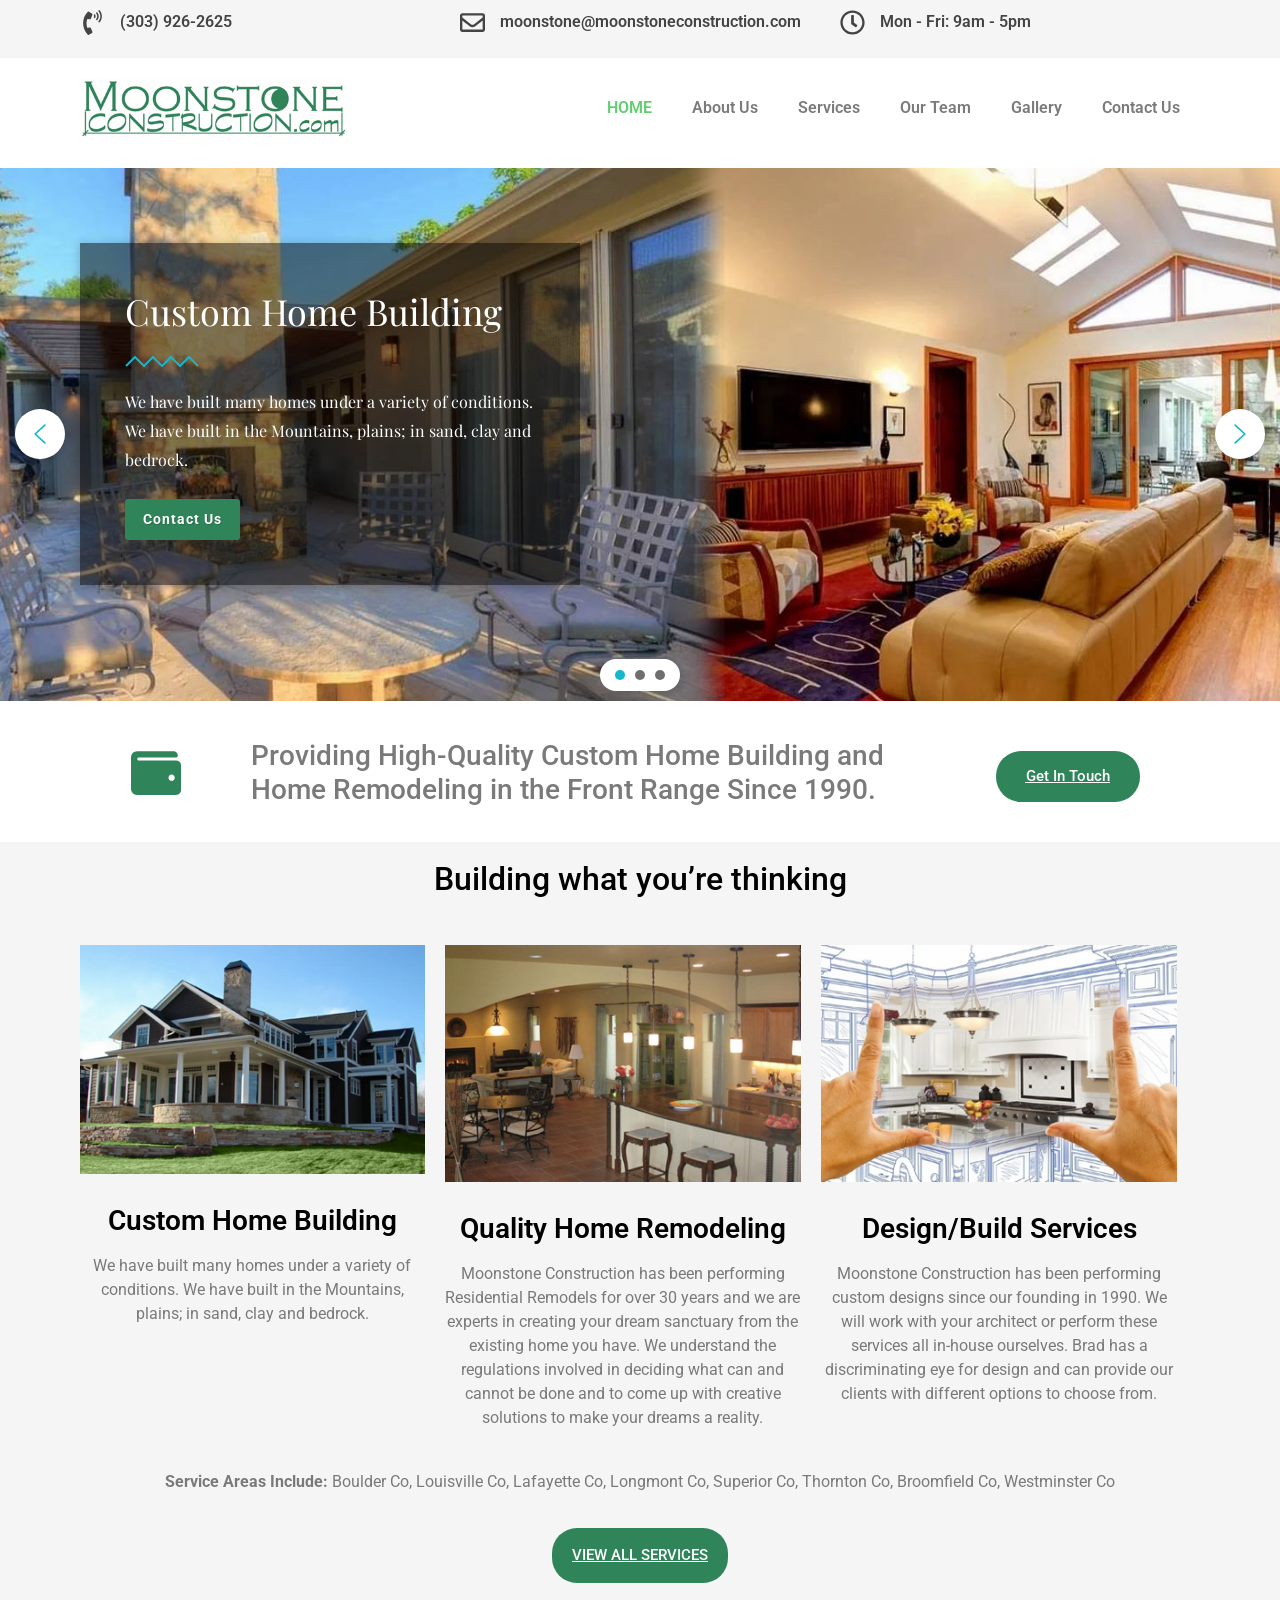
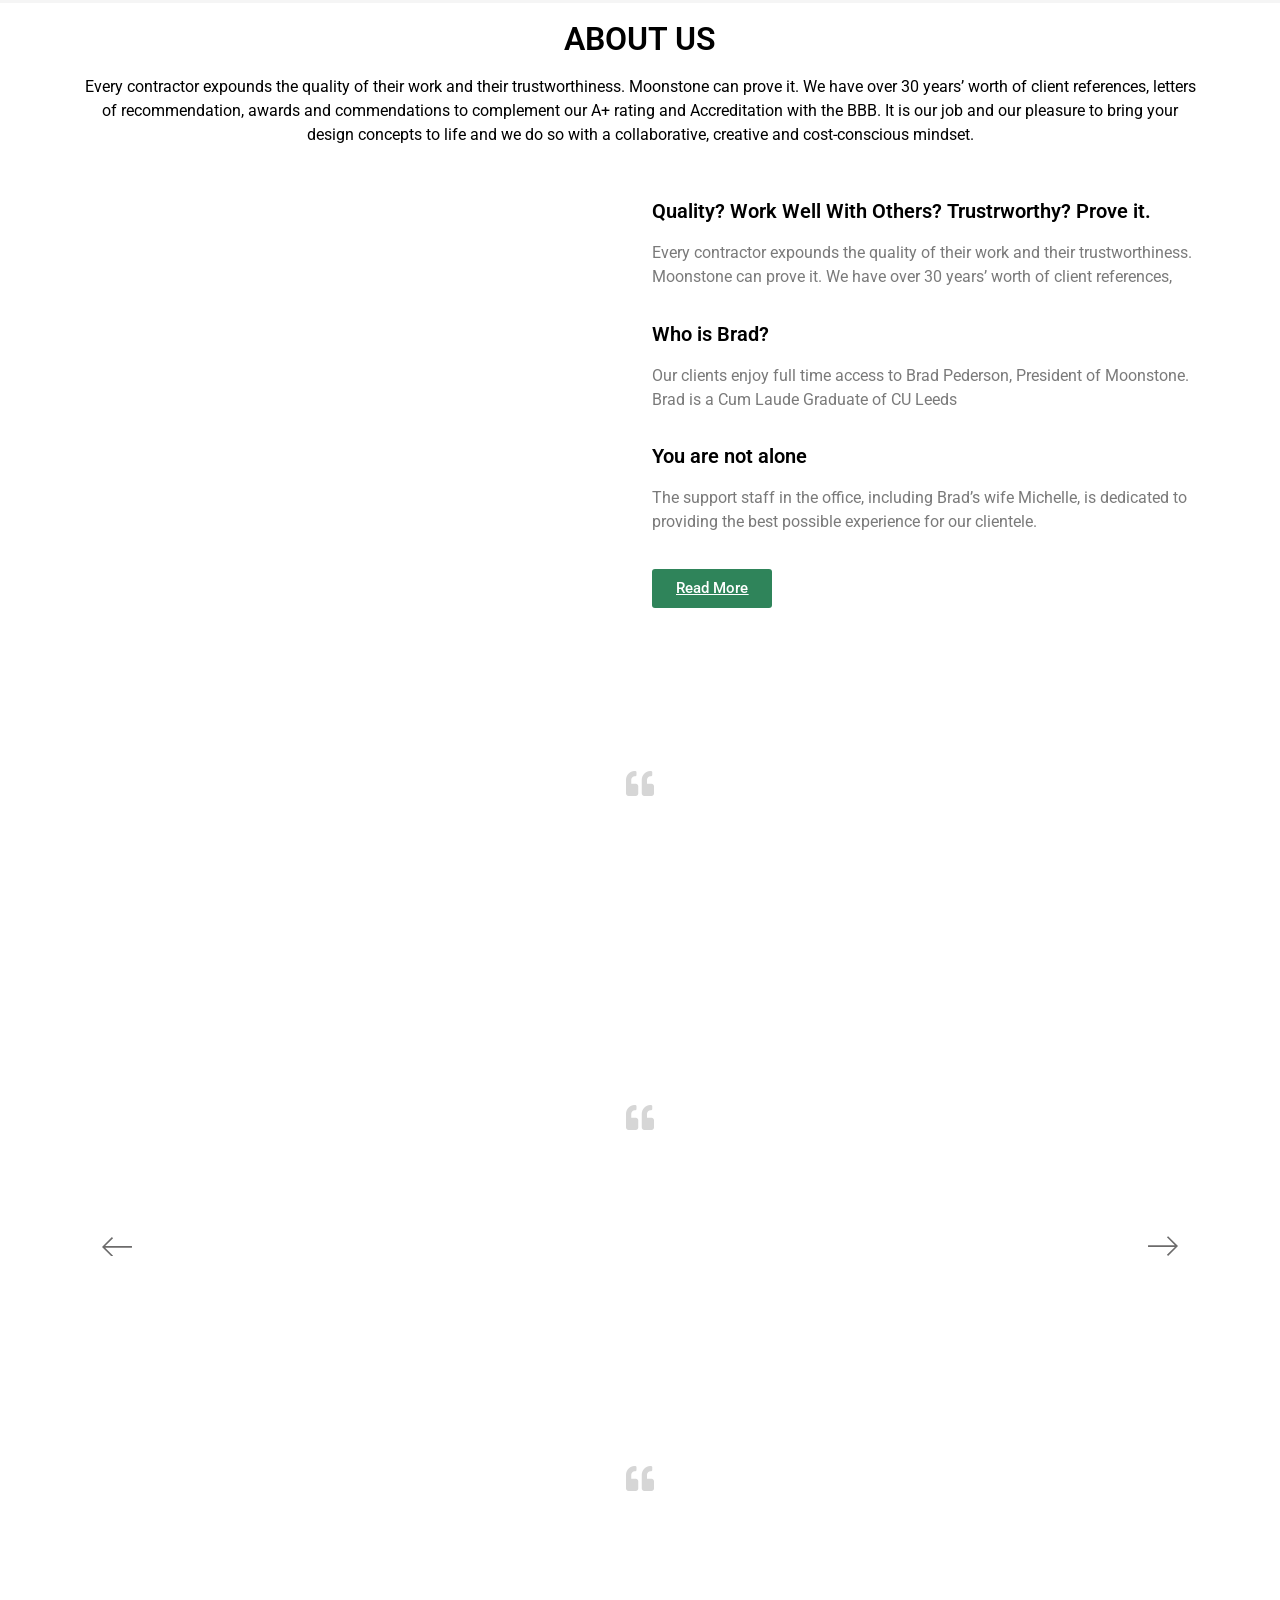
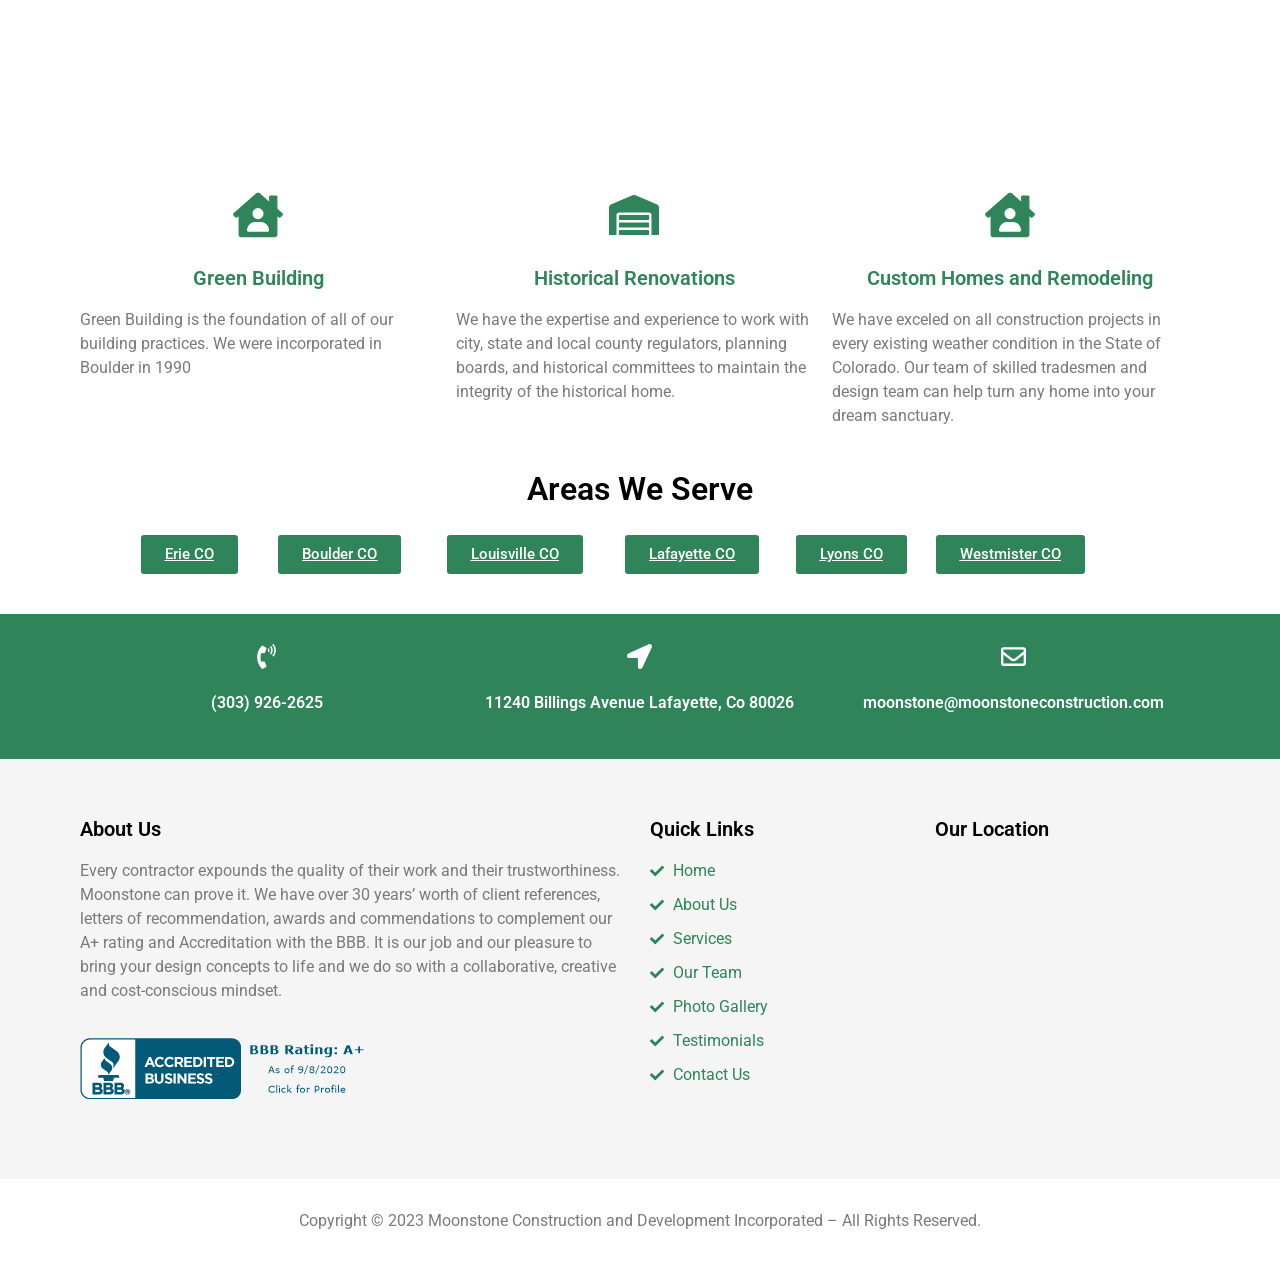
==== commit d69e3b07: "Deploy Moonstone static site with gallery and contact form" ====
--- a/public/index.html
+++ b/public/index.html
@@ -1,4717 +1,2740 @@
 <!DOCTYPE html>
-<!-- saved from url=(0038)https://www.moonstoneconstruction.com/ -->
 <html lang="en-US">
-
 <head>
-    <meta http-equiv="Content-Type" content="text/html; charset=UTF-8">
-
-    <meta name="viewport" content="width=device-width, initial-scale=1">
-    <link rel="profile" href="http://gmpg.org/xfn/11">
-    <link rel="pingback" href="https://www.moonstoneconstruction.com/xmlrpc.php">
-    <title>Moonstone Construction and Development | General Contractor, Home Builder, Renovations and Remodeling at
-        Boulder, Lafayette, Louisville, Lions, Thornton, Superior CO</title>
-    <meta name="robots" content="max-image-preview:large">
-    <link rel="alternate" type="application/rss+xml"
-        title="Moonstone Construction and Development | General Contractor, Home Builder, Renovations and Remodeling at Boulder, Lafayette, Louisville, Lions, Thornton, Superior CO » Feed"
-        href="https://www.moonstoneconstruction.com/feed/">
-    <link rel="alternate" type="application/rss+xml"
-        title="Moonstone Construction and Development | General Contractor, Home Builder, Renovations and Remodeling at Boulder, Lafayette, Louisville, Lions, Thornton, Superior CO » Comments Feed"
-        href="https://www.moonstoneconstruction.com/comments/feed/">
-    <link rel="alternate" title="oEmbed (JSON)" type="application/json+oembed"
-        href="https://www.moonstoneconstruction.com/wp-json/oembed/1.0/embed?url=https%3A%2F%2Fwww.moonstoneconstruction.com%2F">
-    <link rel="alternate" title="oEmbed (XML)" type="text/xml+oembed"
-        href="https://www.moonstoneconstruction.com/wp-json/oembed/1.0/embed?url=https%3A%2F%2Fwww.moonstoneconstruction.com%2F&amp;format=xml">
-    <style id="wp-img-auto-sizes-contain-inline-css">
-        img:is([sizes=auto i], [sizes^="auto," i]) {
-            contain-intrinsic-size: 3000px 1500px
-        }
-
-        /*# sourceURL=wp-img-auto-sizes-contain-inline-css */
-    </style>
-    <link rel="stylesheet" id="twb-open-sans-css" href="/assets/open-sans.css" media="all">
-    <link rel="stylesheet" id="twbbwg-global-css" href="/assets/global.css" media="all">
-    <link rel="stylesheet" id="hfe-widgets-style-css" href="/assets/frontend.css" media="all">
-    <style id="wp-emoji-styles-inline-css">
-        img.wp-smiley,
-        img.emoji {
-            display: inline !important;
-            border: none !important;
-            box-shadow: none !important;
-            height: 1em !important;
-            width: 1em !important;
-            margin: 0 0.07em !important;
-            vertical-align: -0.1em !important;
-            background: none !important;
-            padding: 0 !important;
-        }
-
-        /*# sourceURL=wp-emoji-styles-inline-css */
-    </style>
-
-    <style id="global-styles-inline-css">
-        :root {
-            --wp--preset--aspect-ratio--square: 1;
-            --wp--preset--aspect-ratio--4-3: 4/3;
-            --wp--preset--aspect-ratio--3-4: 3/4;
-            --wp--preset--aspect-ratio--3-2: 3/2;
-            --wp--preset--aspect-ratio--2-3: 2/3;
-            --wp--preset--aspect-ratio--16-9: 16/9;
-            --wp--preset--aspect-ratio--9-16: 9/16;
-            --wp--preset--color--black: #000000;
-            --wp--preset--color--cyan-bluish-gray: #abb8c3;
-            --wp--preset--color--white: #ffffff;
-            --wp--preset--color--pale-pink: #f78da7;
-            --wp--preset--color--vivid-red: #cf2e2e;
-            --wp--preset--color--luminous-vivid-orange: #ff6900;
-            --wp--preset--color--luminous-vivid-amber: #fcb900;
-            --wp--preset--color--light-green-cyan: #7bdcb5;
-            --wp--preset--color--vivid-green-cyan: #00d084;
-            --wp--preset--color--pale-cyan-blue: #8ed1fc;
-            --wp--preset--color--vivid-cyan-blue: #0693e3;
-            --wp--preset--color--vivid-purple: #9b51e0;
-            --wp--preset--gradient--vivid-cyan-blue-to-vivid-purple: linear-gradient(135deg, rgb(6, 147, 227) 0%, rgb(155, 81, 224) 100%);
-            --wp--preset--gradient--light-green-cyan-to-vivid-green-cyan: linear-gradient(135deg, rgb(122, 220, 180) 0%, rgb(0, 208, 130) 100%);
-            --wp--preset--gradient--luminous-vivid-amber-to-luminous-vivid-orange: linear-gradient(135deg, rgb(252, 185, 0) 0%, rgb(255, 105, 0) 100%);
-            --wp--preset--gradient--luminous-vivid-orange-to-vivid-red: linear-gradient(135deg, rgb(255, 105, 0) 0%, rgb(207, 46, 46) 100%);
-            --wp--preset--gradient--very-light-gray-to-cyan-bluish-gray: linear-gradient(135deg, rgb(238, 238, 238) 0%, rgb(169, 184, 195) 100%);
-            --wp--preset--gradient--cool-to-warm-spectrum: linear-gradient(135deg, rgb(74, 234, 220) 0%, rgb(151, 120, 209) 20%, rgb(207, 42, 186) 40%, rgb(238, 44, 130) 60%, rgb(251, 105, 98) 80%, rgb(254, 248, 76) 100%);
-            --wp--preset--gradient--blush-light-purple: linear-gradient(135deg, rgb(255, 206, 236) 0%, rgb(152, 150, 240) 100%);
-            --wp--preset--gradient--blush-bordeaux: linear-gradient(135deg, rgb(254, 205, 165) 0%, rgb(254, 45, 45) 50%, rgb(107, 0, 62) 100%);
-            --wp--preset--gradient--luminous-dusk: linear-gradient(135deg, rgb(255, 203, 112) 0%, rgb(199, 81, 192) 50%, rgb(65, 88, 208) 100%);
-            --wp--preset--gradient--pale-ocean: linear-gradient(135deg, rgb(255, 245, 203) 0%, rgb(182, 227, 212) 50%, rgb(51, 167, 181) 100%);
-            --wp--preset--gradient--electric-grass: linear-gradient(135deg, rgb(202, 248, 128) 0%, rgb(113, 206, 126) 100%);
-            --wp--preset--gradient--midnight: linear-gradient(135deg, rgb(2, 3, 129) 0%, rgb(40, 116, 252) 100%);
-            --wp--preset--font-size--small: 13px;
-            --wp--preset--font-size--medium: 20px;
-            --wp--preset--font-size--large: 36px;
-            --wp--preset--font-size--x-large: 42px;
-            --wp--preset--spacing--20: 0.44rem;
-            --wp--preset--spacing--30: 0.67rem;
-            --wp--preset--spacing--40: 1rem;
-            --wp--preset--spacing--50: 1.5rem;
-            --wp--preset--spacing--60: 2.25rem;
-            --wp--preset--spacing--70: 3.38rem;
-            --wp--preset--spacing--80: 5.06rem;
-            --wp--preset--shadow--natural: 6px 6px 9px rgba(0, 0, 0, 0.2);
-            --wp--preset--shadow--deep: 12px 12px 50px rgba(0, 0, 0, 0.4);
-            --wp--preset--shadow--sharp: 6px 6px 0px rgba(0, 0, 0, 0.2);
-            --wp--preset--shadow--outlined: 6px 6px 0px -3px rgb(255, 255, 255), 6px 6px rgb(0, 0, 0);
-            --wp--preset--shadow--crisp: 6px 6px 0px rgb(0, 0, 0);
-        }
-
-        .wp-block-button {
-            --wp--preset--dimension--25: 25%;
-            --wp--preset--dimension--50: 50%;
-            --wp--preset--dimension--75: 75%;
-            --wp--preset--dimension--100: 100%;
-        }
-
-        :root {
-            --wp--style--global--content-size: 800px;
-            --wp--style--global--wide-size: 1200px;
-        }
-
-        :where(body) {
-            margin: 0;
-        }
-
-        .wp-site-blocks>.alignleft {
-            float: left;
-            margin-right: 2em;
-        }
-
-        .wp-site-blocks>.alignright {
-            float: right;
-            margin-left: 2em;
-        }
-
-        .wp-site-blocks>.aligncenter {
-            justify-content: center;
-            margin-left: auto;
-            margin-right: auto;
-        }
-
-        :where(.wp-site-blocks)>* {
-            margin-block-start: 24px;
-            margin-block-end: 0;
-        }
-
-        :where(.wp-site-blocks)> :first-child {
-            margin-block-start: 0;
-        }
-
-        :where(.wp-site-blocks)> :last-child {
-            margin-block-end: 0;
-        }
-
-        :root {
-            --wp--style--block-gap: 24px;
-        }
-
-        :root :where(.is-layout-flow)> :first-child {
-            margin-block-start: 0;
-        }
-
-        :root :where(.is-layout-flow)> :last-child {
-            margin-block-end: 0;
-        }
-
-        :root :where(.is-layout-flow)>* {
-            margin-block-start: 24px;
-            margin-block-end: 0;
-        }
-
-        :root :where(.is-layout-constrained)> :first-child {
-            margin-block-start: 0;
-        }
-
-        :root :where(.is-layout-constrained)> :last-child {
-            margin-block-end: 0;
-        }
-
-        :root :where(.is-layout-constrained)>* {
-            margin-block-start: 24px;
-            margin-block-end: 0;
-        }
-
-        :root :where(.is-layout-flex) {
-            gap: 24px;
-        }
-
-        :root :where(.is-layout-grid) {
-            gap: 24px;
-        }
-
-        .is-layout-flow>.alignleft {
-            float: left;
-            margin-inline-start: 0;
-            margin-inline-end: 2em;
-        }
-
-        .is-layout-flow>.alignright {
-            float: right;
-            margin-inline-start: 2em;
-            margin-inline-end: 0;
-        }
-
-        .is-layout-flow>.aligncenter {
-            margin-left: auto !important;
-            margin-right: auto !important;
-        }
-
-        .is-layout-constrained>.alignleft {
-            float: left;
-            margin-inline-start: 0;
-            margin-inline-end: 2em;
-        }
-
-        .is-layout-constrained>.alignright {
-            float: right;
-            margin-inline-start: 2em;
-            margin-inline-end: 0;
-        }
-
-        .is-layout-constrained>.aligncenter {
-            margin-left: auto !important;
-            margin-right: auto !important;
-        }
-
-        .is-layout-constrained> :where(:not(.alignleft):not(.alignright):not(.alignfull)) {
-            max-width: var(--wp--style--global--content-size);
-            margin-left: auto !important;
-            margin-right: auto !important;
-        }
-
-        .is-layout-constrained>.alignwide {
-            max-width: var(--wp--style--global--wide-size);
-        }
-
-        body .is-layout-flex {
-            display: flex;
-        }
-
-        .is-layout-flex {
-            flex-wrap: wrap;
-            align-items: center;
-        }
-
-        .is-layout-flex> :is(*, div) {
-            margin: 0;
-        }
-
-        body .is-layout-grid {
-            display: grid;
-        }
-
-        .is-layout-grid> :is(*, div) {
-            margin: 0;
-        }
-
-        body {
-            padding-top: 0px;
-            padding-right: 0px;
-            padding-bottom: 0px;
-            padding-left: 0px;
-        }
-
-        :root :where(.wp-element-button, .wp-block-button__link) {
-            background-color: #32373c;
-            border-width: 0;
-            color: #fff;
-            font-family: inherit;
-            font-size: inherit;
-            font-style: inherit;
-            font-weight: inherit;
-            letter-spacing: inherit;
-            line-height: inherit;
-            padding-top: calc(0.667em + 2px);
-            padding-right: calc(1.333em + 2px);
-            padding-bottom: calc(0.667em + 2px);
-            padding-left: calc(1.333em + 2px);
-            text-decoration: none;
-            text-transform: inherit;
-        }
-
-        .has-black-color {
-            color: var(--wp--preset--color--black) !important;
-        }
-
-        .has-cyan-bluish-gray-color {
-            color: var(--wp--preset--color--cyan-bluish-gray) !important;
-        }
-
-        .has-white-color {
-            color: var(--wp--preset--color--white) !important;
-        }
-
-        .has-pale-pink-color {
-            color: var(--wp--preset--color--pale-pink) !important;
-        }
-
-        .has-vivid-red-color {
-            color: var(--wp--preset--color--vivid-red) !important;
-        }
-
-        .has-luminous-vivid-orange-color {
-            color: var(--wp--preset--color--luminous-vivid-orange) !important;
-        }
-
-        .has-luminous-vivid-amber-color {
-            color: var(--wp--preset--color--luminous-vivid-amber) !important;
-        }
-
-        .has-light-green-cyan-color {
-            color: var(--wp--preset--color--light-green-cyan) !important;
-        }
-
-        .has-vivid-green-cyan-color {
-            color: var(--wp--preset--color--vivid-green-cyan) !important;
-        }
-
-        .has-pale-cyan-blue-color {
-            color: var(--wp--preset--color--pale-cyan-blue) !important;
-        }
-
-        .has-vivid-cyan-blue-color {
-            color: var(--wp--preset--color--vivid-cyan-blue) !important;
-        }
-
-        .has-vivid-purple-color {
-            color: var(--wp--preset--color--vivid-purple) !important;
-        }
-
-        .has-black-background-color {
-            background-color: var(--wp--preset--color--black) !important;
-        }
-
-        .has-cyan-bluish-gray-background-color {
-            background-color: var(--wp--preset--color--cyan-bluish-gray) !important;
-        }
-
-        .has-white-background-color {
-            background-color: var(--wp--preset--color--white) !important;
-        }
-
-        .has-pale-pink-background-color {
-            background-color: var(--wp--preset--color--pale-pink) !important;
-        }
-
-        .has-vivid-red-background-color {
-            background-color: var(--wp--preset--color--vivid-red) !important;
-        }
-
-        .has-luminous-vivid-orange-background-color {
-            background-color: var(--wp--preset--color--luminous-vivid-orange) !important;
-        }
-
-        .has-luminous-vivid-amber-background-color {
-            background-color: var(--wp--preset--color--luminous-vivid-amber) !important;
-        }
-
-        .has-light-green-cyan-background-color {
-            background-color: var(--wp--preset--color--light-green-cyan) !important;
-        }
-
-        .has-vivid-green-cyan-background-color {
-            background-color: var(--wp--preset--color--vivid-green-cyan) !important;
-        }
-
-        .has-pale-cyan-blue-background-color {
-            background-color: var(--wp--preset--color--pale-cyan-blue) !important;
-        }
-
-        .has-vivid-cyan-blue-background-color {
-            background-color: var(--wp--preset--color--vivid-cyan-blue) !important;
-        }
-
-        .has-vivid-purple-background-color {
-            background-color: var(--wp--preset--color--vivid-purple) !important;
-        }
-
-        .has-black-border-color {
-            border-color: var(--wp--preset--color--black) !important;
-        }
-
-        .has-cyan-bluish-gray-border-color {
-            border-color: var(--wp--preset--color--cyan-bluish-gray) !important;
-        }
-
-        .has-white-border-color {
-            border-color: var(--wp--preset--color--white) !important;
-        }
-
-        .has-pale-pink-border-color {
-            border-color: var(--wp--preset--color--pale-pink) !important;
-        }
-
-        .has-vivid-red-border-color {
-            border-color: var(--wp--preset--color--vivid-red) !important;
-        }
-
-        .has-luminous-vivid-orange-border-color {
-            border-color: var(--wp--preset--color--luminous-vivid-orange) !important;
-        }
-
-        .has-luminous-vivid-amber-border-color {
-            border-color: var(--wp--preset--color--luminous-vivid-amber) !important;
-        }
-
-        .has-light-green-cyan-border-color {
-            border-color: var(--wp--preset--color--light-green-cyan) !important;
-        }
-
-        .has-vivid-green-cyan-border-color {
-            border-color: var(--wp--preset--color--vivid-green-cyan) !important;
-        }
-
-        .has-pale-cyan-blue-border-color {
-            border-color: var(--wp--preset--color--pale-cyan-blue) !important;
-        }
-
-        .has-vivid-cyan-blue-border-color {
-            border-color: var(--wp--preset--color--vivid-cyan-blue) !important;
-        }
-
-        .has-vivid-purple-border-color {
-            border-color: var(--wp--preset--color--vivid-purple) !important;
-        }
-
-        .has-vivid-cyan-blue-to-vivid-purple-gradient-background {
-            background: var(--wp--preset--gradient--vivid-cyan-blue-to-vivid-purple) !important;
-        }
-
-        .has-light-green-cyan-to-vivid-green-cyan-gradient-background {
-            background: var(--wp--preset--gradient--light-green-cyan-to-vivid-green-cyan) !important;
-        }
-
-        .has-luminous-vivid-amber-to-luminous-vivid-orange-gradient-background {
-            background: var(--wp--preset--gradient--luminous-vivid-amber-to-luminous-vivid-orange) !important;
-        }
-
-        .has-luminous-vivid-orange-to-vivid-red-gradient-background {
-            background: var(--wp--preset--gradient--luminous-vivid-orange-to-vivid-red) !important;
-        }
-
-        .has-very-light-gray-to-cyan-bluish-gray-gradient-background {
-            background: var(--wp--preset--gradient--very-light-gray-to-cyan-bluish-gray) !important;
-        }
-
-        .has-cool-to-warm-spectrum-gradient-background {
-            background: var(--wp--preset--gradient--cool-to-warm-spectrum) !important;
-        }
-
-        .has-blush-light-purple-gradient-background {
-            background: var(--wp--preset--gradient--blush-light-purple) !important;
-        }
-
-        .has-blush-bordeaux-gradient-background {
-            background: var(--wp--preset--gradient--blush-bordeaux) !important;
-        }
-
-        .has-luminous-dusk-gradient-background {
-            background: var(--wp--preset--gradient--luminous-dusk) !important;
-        }
-
-        .has-pale-ocean-gradient-background {
-            background: var(--wp--preset--gradient--pale-ocean) !important;
-        }
-
-        .has-electric-grass-gradient-background {
-            background: var(--wp--preset--gradient--electric-grass) !important;
-        }
-
-        .has-midnight-gradient-background {
-            background: var(--wp--preset--gradient--midnight) !important;
-        }
-
-        .has-small-font-size {
-            font-size: var(--wp--preset--font-size--small) !important;
-        }
-
-        .has-medium-font-size {
-            font-size: var(--wp--preset--font-size--medium) !important;
-        }
-
-        .has-large-font-size {
-            font-size: var(--wp--preset--font-size--large) !important;
-        }
-
-        .has-x-large-font-size {
-            font-size: var(--wp--preset--font-size--x-large) !important;
-        }
-
-        /*# sourceURL=global-styles-inline-css */
-    </style>
-
-    <link rel="stylesheet" id="pb_animate-css" href="/assets/animate.css" media="all">
-    <link rel="stylesheet" id="bwg_fonts-css" href="/assets/fonts.css" media="all">
-    <link rel="stylesheet" id="sumoselect-css" href="/assets/sumoselect.min.css" media="all">
-    <link rel="stylesheet" id="mCustomScrollbar-css" href="/assets/jquery.mCustomScrollbar.min.css" media="all">
-    <link rel="stylesheet" id="bwg_googlefonts-css" href="/assets/ubuntu.css" media="all">
-    <link rel="stylesheet" id="bwg_frontend-css" href="/assets/styles.min.css" media="all">
-    <link rel="stylesheet" id="hfe-style-css" href="/assets/header-footer-elementor.css" media="all">
-    <link rel="stylesheet" id="elementor-frontend-css" href="/assets/frontend.min.css" media="all">
-    <link rel="stylesheet" id="elementor-post-6-css" href="/assets/post-6.css" media="all">
-    <link rel="stylesheet" id="widget-text-editor-css" href="/assets/widget-text-editor.min.css" media="all">
-    <link rel="stylesheet" id="widget-image-box-css" href="/assets/widget-image-box.min.css" media="all">
-    <link rel="stylesheet" id="widget-heading-css" href="/assets/widget-heading.min.css" media="all">
-    <link rel="stylesheet" id="widget-image-css" href="/assets/widget-image.min.css" media="all">
-    <link rel="stylesheet" id="widget-spacer-css" href="/assets/widget-spacer.min.css" media="all">
-    <link rel="stylesheet" id="elementor-post-9-css" href="/assets/post-9.css" media="all">
-    <link rel="stylesheet" id="elementor-post-13-css" href="/assets/post-13.css" media="all">
-    <link rel="stylesheet" id="elementor-post-475-css" href="/assets/post-475.css" media="all">
-    <link rel="stylesheet" id="hello-elementor-parent-css" href="/assets/style.css" media="all">
-    <link rel="stylesheet" id="hello-elementor-child-css" href="/assets/hello-child.css" media="all">
-    <link rel="stylesheet" id="hello-elementor-css" href="/assets/style.min.css" media="all">
-    <link rel="stylesheet" id="hello-elementor-theme-style-css" href="/assets/theme.min.css" media="all">
-    <link rel="stylesheet" id="hello-elementor-header-footer-css" href="/assets/header-footer.min.css" media="all">
-    <link rel="stylesheet" id="hfe-elementor-icons-css" href="/assets/elementor-icons.min.css" media="all">
-    <link rel="stylesheet" id="hfe-icons-list-css" href="/assets/widget-icon-list.min.css" media="all">
-    <link rel="stylesheet" id="hfe-social-icons-css" href="/assets/widget-social-icons.min.css" media="all">
-    <link rel="stylesheet" id="hfe-social-share-icons-brands-css" href="/assets/brands.css" media="all">
-    <link rel="stylesheet" id="hfe-social-share-icons-fontawesome-css" href="/assets/fontawesome.css" media="all">
-    <link rel="stylesheet" id="hfe-nav-menu-icons-css" href="/assets/solid.css" media="all">
-    <link rel="stylesheet" id="wpr-text-animations-css-css" href="/assets/text-animations.min.css" media="all">
-    <link rel="stylesheet" id="wpr-addons-css-css" href="/assets/wpr-addons.min.css" media="all">
-    <link rel="stylesheet" id="font-awesome-5-all-css"
-        href="https://cdnjs.cloudflare.com/ajax/libs/font-awesome/6.5.1/css/all.min.css"
-        integrity="sha512-DTOQO9RWCH3ppGqcWaEA1BIZOC6xxalwEsw9c2QQeAIftl+Vegovlnee1c9QX4TctnWMn13TZye+giMm8e2LwA=="
-        crossorigin="anonymous" referrerpolicy="no-referrer" media="all">
-    <link rel="stylesheet" id="google-fonts-1-css" href="/assets/google-fonts.css" media="all">
-    <link rel="preconnect" href="https://fonts.gstatic.com/" crossorigin="">
-    <link rel="stylesheet" type="text/css" href="/assets/smartslider.min.css" media="all">
-    <link rel="stylesheet" type="text/css" href="/assets/playfair-display.css" media="all">
-    <style data-related="n2-ss-2">
-        div#n2-ss-2 .n2-ss-slider-1 {
-            display: grid;
-            position: relative;
-        }
-
-        div#n2-ss-2 .n2-ss-slider-2 {
-            display: grid;
-            position: relative;
-            overflow: hidden;
-            padding: 0px 0px 0px 0px;
-            border: 0px solid RGBA(62, 62, 62, 1);
-            border-radius: 0px;
-            background-clip: padding-box;
-            background-repeat: repeat;
-            background-position: 50% 50%;
-            background-size: cover;
-            background-attachment: scroll;
-            z-index: 1;
-        }
-
-        div#n2-ss-2:not(.n2-ss-loaded) .n2-ss-slider-2 {
-            background-image: none !important;
-        }
-
-        div#n2-ss-2 .n2-ss-slider-3 {
-            display: grid;
-            grid-template-areas: 'cover';
-            position: relative;
-            overflow: hidden;
-            z-index: 10;
-        }
-
-        div#n2-ss-2 .n2-ss-slider-3>* {
-            grid-area: cover;
-        }
-
-        div#n2-ss-2 .n2-ss-slide-backgrounds,
-        div#n2-ss-2 .n2-ss-slider-3>.n2-ss-divider {
-            position: relative;
-        }
-
-        div#n2-ss-2 .n2-ss-slide-backgrounds {
-            z-index: 10;
-        }
-
-        div#n2-ss-2 .n2-ss-slide-backgrounds>* {
-            overflow: hidden;
-        }
-
-        div#n2-ss-2 .n2-ss-slide-background {
-            transform: translateX(-100000px);
-        }
-
-        div#n2-ss-2 .n2-ss-slider-4 {
-            place-self: center;
-            position: relative;
-            width: 100%;
-            height: 100%;
-            z-index: 20;
-            display: grid;
-            grid-template-areas: 'slide';
-        }
-
-        div#n2-ss-2 .n2-ss-slider-4>* {
-            grid-area: slide;
-        }
-
-        div#n2-ss-2.n2-ss-full-page--constrain-ratio .n2-ss-slider-4 {
-            height: auto;
-        }
-
-        div#n2-ss-2 .n2-ss-slide {
-            display: grid;
-            place-items: center;
-            grid-auto-columns: 100%;
-            position: relative;
-            z-index: 20;
-            -webkit-backface-visibility: hidden;
-            transform: translateX(-100000px);
-        }
-
-        div#n2-ss-2 .n2-ss-slide {
-            perspective: 1500px;
-        }
-
-        div#n2-ss-2 .n2-ss-slide-active {
-            z-index: 21;
-        }
-
-        .n2-ss-background-animation {
-            position: absolute;
-            top: 0;
-            left: 0;
-            width: 100%;
-            height: 100%;
-            z-index: 3;
-        }
-
-        div#n2-ss-2 .n2-ss-button-container,
-        div#n2-ss-2 .n2-ss-button-container a {
-            display: block;
-        }
-
-        div#n2-ss-2 .n2-ss-button-container--non-full-width,
-        div#n2-ss-2 .n2-ss-button-container--non-full-width a {
-            display: inline-block;
-        }
-
-        div#n2-ss-2 .n2-ss-button-container.n2-ss-nowrap {
-            white-space: nowrap;
-        }
-
-        div#n2-ss-2 .n2-ss-button-container a div {
-            display: inline;
-            font-size: inherit;
-            text-decoration: inherit;
-            color: inherit;
-            line-height: inherit;
-            font-family: inherit;
-            font-weight: inherit;
-        }
-
-        div#n2-ss-2 .n2-ss-button-container a>div {
-            display: inline-flex;
-            align-items: center;
-            vertical-align: top;
-        }
-
-        div#n2-ss-2 .n2-ss-button-container span {
-            font-size: 100%;
-            vertical-align: baseline;
-        }
-
-        div#n2-ss-2 .n2-ss-button-container a[data-iconplacement="left"] span {
-            margin-right: 0.3em;
-        }
-
-        div#n2-ss-2 .n2-ss-button-container a[data-iconplacement="right"] span {
-            margin-left: 0.3em;
-        }
-
-        div#n2-ss-2 .nextend-arrow {
-            cursor: pointer;
-            overflow: hidden;
-            line-height: 0 !important;
-            z-index: 18;
-            -webkit-user-select: none;
-        }
-
-        div#n2-ss-2 .nextend-arrow img {
-            position: relative;
-            display: block;
-        }
-
-        div#n2-ss-2 .nextend-arrow img.n2-arrow-hover-img {
-            display: none;
-        }
-
-        div#n2-ss-2 .nextend-arrow:FOCUS img.n2-arrow-hover-img,
-        div#n2-ss-2 .nextend-arrow:HOVER img.n2-arrow-hover-img {
-            display: inline;
-        }
-
-        div#n2-ss-2 .nextend-arrow:FOCUS img.n2-arrow-normal-img,
-        div#n2-ss-2 .nextend-arrow:HOVER img.n2-arrow-normal-img {
-            display: none;
-        }
-
-        div#n2-ss-2 .nextend-arrow-animated {
-            overflow: hidden;
-        }
-
-        div#n2-ss-2 .nextend-arrow-animated>div {
-            position: relative;
-        }
-
-        div#n2-ss-2 .nextend-arrow-animated .n2-active {
-            position: absolute;
-        }
-
-        div#n2-ss-2 .nextend-arrow-animated-fade {
-            transition: background 0.3s, opacity 0.4s;
-        }
-
-        div#n2-ss-2 .nextend-arrow-animated-horizontal>div {
-            transition: all 0.4s;
-            transform: none;
-        }
-
-        div#n2-ss-2 .nextend-arrow-animated-horizontal .n2-active {
-            top: 0;
-        }
-
-        div#n2-ss-2 .nextend-arrow-previous.nextend-arrow-animated-horizontal .n2-active {
-            left: 100%;
-        }
-
-        div#n2-ss-2 .nextend-arrow-next.nextend-arrow-animated-horizontal .n2-active {
-            right: 100%;
-        }
-
-        div#n2-ss-2 .nextend-arrow-previous.nextend-arrow-animated-horizontal:HOVER>div,
-        div#n2-ss-2 .nextend-arrow-previous.nextend-arrow-animated-horizontal:FOCUS>div {
-            transform: translateX(-100%);
-        }
-
-        div#n2-ss-2 .nextend-arrow-next.nextend-arrow-animated-horizontal:HOVER>div,
-        div#n2-ss-2 .nextend-arrow-next.nextend-arrow-animated-horizontal:FOCUS>div {
-            transform: translateX(100%);
-        }
-
-        div#n2-ss-2 .nextend-arrow-animated-vertical>div {
-            transition: all 0.4s;
-            transform: none;
-        }
-
-        div#n2-ss-2 .nextend-arrow-animated-vertical .n2-active {
-            left: 0;
-        }
-
-        div#n2-ss-2 .nextend-arrow-previous.nextend-arrow-animated-vertical .n2-active {
-            top: 100%;
-        }
-
-        div#n2-ss-2 .nextend-arrow-next.nextend-arrow-animated-vertical .n2-active {
-            bottom: 100%;
-        }
-
-        div#n2-ss-2 .nextend-arrow-previous.nextend-arrow-animated-vertical:HOVER>div,
-        div#n2-ss-2 .nextend-arrow-previous.nextend-arrow-animated-vertical:FOCUS>div {
-            transform: translateY(-100%);
-        }
-
-        div#n2-ss-2 .nextend-arrow-next.nextend-arrow-animated-vertical:HOVER>div,
-        div#n2-ss-2 .nextend-arrow-next.nextend-arrow-animated-vertical:FOCUS>div {
-            transform: translateY(100%);
-        }
-
-        div#n2-ss-2 .n2-ss-control-bullet {
-            visibility: hidden;
-            text-align: center;
-            justify-content: center;
-            z-index: 14;
-        }
-
-        div#n2-ss-2 .n2-ss-control-bullet--calculate-size {
-            left: 0 !important;
-        }
-
-        div#n2-ss-2 .n2-ss-control-bullet-horizontal.n2-ss-control-bullet-fullsize {
-            width: 100%;
-        }
-
-        div#n2-ss-2 .n2-ss-control-bullet-vertical.n2-ss-control-bullet-fullsize {
-            height: 100%;
-            flex-flow: column;
-        }
-
-        div#n2-ss-2 .nextend-bullet-bar {
-            display: inline-flex;
-            vertical-align: top;
-            visibility: visible;
-            align-items: center;
-            flex-wrap: wrap;
-        }
-
-        div#n2-ss-2 .n2-bar-justify-content-left {
-            justify-content: flex-start;
-        }
-
-        div#n2-ss-2 .n2-bar-justify-content-center {
-            justify-content: center;
-        }
-
-        div#n2-ss-2 .n2-bar-justify-content-right {
-            justify-content: flex-end;
-        }
-
-        div#n2-ss-2 .n2-ss-control-bullet-vertical>.nextend-bullet-bar {
-            flex-flow: column;
-        }
-
-        div#n2-ss-2 .n2-ss-control-bullet-fullsize>.nextend-bullet-bar {
-            display: flex;
-        }
-
-        div#n2-ss-2 .n2-ss-control-bullet-horizontal.n2-ss-control-bullet-fullsize>.nextend-bullet-bar {
-            flex: 1 1 auto;
-        }
-
-        div#n2-ss-2 .n2-ss-control-bullet-vertical.n2-ss-control-bullet-fullsize>.nextend-bullet-bar {
-            height: 100%;
-        }
-
-        div#n2-ss-2 .nextend-bullet-bar .n2-bullet {
-            cursor: pointer;
-            transition: background-color 0.4s;
-        }
-
-        div#n2-ss-2 .nextend-bullet-bar .n2-bullet.n2-active {
-            cursor: default;
-        }
-
-        div#n2-ss-2 div.n2-ss-bullet-thumbnail-container {
-            position: absolute;
-            z-index: 10000000;
-        }
-
-        div#n2-ss-2 .n2-ss-bullet-thumbnail-container .n2-ss-bullet-thumbnail {
-            background-size: cover;
-            background-repeat: no-repeat;
-            background-position: center;
-        }
-
-        div#n2-ss-2 .n-uc-mG2k8HLSPV4a-inner {
-            background-color: RGBA(0, 0, 0, 0.5);
-            box-shadow: 0px 1px 10px 0px RGBA(0, 0, 0, 0.22);
-        }
-
-        div#n2-ss-2 .n2-font-f97a02675d6f2caf71393f331b992d4a-hover {
-            font-family: 'Playfair Display', 'Arial';
-            color: #ffffff;
-            font-size: 225%;
-            text-shadow: none;
-            line-height: 1.3;
-            font-weight: normal;
-            font-style: normal;
-            text-decoration: none;
-            text-align: inherit;
-            letter-spacing: normal;
-            word-spacing: normal;
-            text-transform: none;
-            font-weight: 400;
-        }
-
-        div#n2-ss-2 .n2-font-2bfcf9f09ec478d568d69ddee2ebfa60-paragraph {
-            font-family: 'Playfair Display', 'Arial';
-            color: #ffffff;
-            font-size: 100%;
-            text-shadow: none;
-            line-height: 1.8;
-            font-weight: normal;
-            font-style: normal;
-            text-decoration: none;
-            text-align: inherit;
-            letter-spacing: normal;
-            word-spacing: normal;
-            text-transform: none;
-            font-weight: 400;
-        }
-
-        div#n2-ss-2 .n2-font-2bfcf9f09ec478d568d69ddee2ebfa60-paragraph a,
-        div#n2-ss-2 .n2-font-2bfcf9f09ec478d568d69ddee2ebfa60-paragraph a:FOCUS {
-            font-family: 'Playfair Display', 'Arial';
-            color: #16b7cc;
-            font-size: 100%;
-            text-shadow: none;
-            line-height: 1.8;
-            font-weight: normal;
-            font-style: normal;
-            text-decoration: none;
-            text-align: inherit;
-            letter-spacing: normal;
-            word-spacing: normal;
-            text-transform: none;
-            font-weight: 400;
-        }
-
-        div#n2-ss-2 .n2-font-2bfcf9f09ec478d568d69ddee2ebfa60-paragraph a:HOVER,
-        div#n2-ss-2 .n2-font-2bfcf9f09ec478d568d69ddee2ebfa60-paragraph a:ACTIVE {
-            font-family: 'Playfair Display', 'Arial';
-            color: #16b7cc;
-            font-size: 100%;
-            text-shadow: none;
-            line-height: 1.8;
-            font-weight: normal;
-            font-style: normal;
-            text-decoration: none;
-            text-align: inherit;
-            letter-spacing: normal;
-            word-spacing: normal;
-            text-transform: none;
-            font-weight: 400;
-        }
-
-        div#n2-ss-2 .n2-font-b6e3fdb36280b3eed85b29293a41b1bc-link a {
-            font-family: 'Roboto', 'Arial';
-            color: #ffffff;
-            font-size: 87.5%;
-            text-shadow: 1px 1px 0px RGBA(0, 0, 0, 0.17);
-            line-height: 1.5;
-            font-weight: bold;
-            font-style: normal;
-            text-decoration: none;
-            text-align: center;
-            letter-spacing: 1px;
-            word-spacing: normal;
-            text-transform: none;
-            font-weight: bold;
-        }
-
-        div#n2-ss-2 .n2-style-dd4a03b9aba774d966f1d98e0de3411d-heading {
-            background: #2F845A;
-            opacity: 1;
-            padding: 10px 18px 10px 18px;
-            box-shadow: none;
-            border: 0px solid RGBA(0, 0, 0, 1);
-            border-radius: 3px;
-        }
-
-        div#n2-ss-2 .n2-style-dd4a03b9aba774d966f1d98e0de3411d-heading:Hover,
-        div#n2-ss-2 .n2-style-dd4a03b9aba774d966f1d98e0de3411d-heading:ACTIVE,
-        div#n2-ss-2 .n2-style-dd4a03b9aba774d966f1d98e0de3411d-heading:FOCUS {
-            background: #139fb1;
-        }
-
-        div#n2-ss-2 .n-uc-W5vG5zV3AlRw-inner {
-            background-color: RGBA(0, 0, 0, 0.5);
-            box-shadow: 0px 1px 10px 0px RGBA(0, 0, 0, 0.22);
-        }
-
-        div#n2-ss-2 .n-uc-kBtivwbwNs2N-inner {
-            background-color: RGBA(0, 0, 0, 0.5);
-            box-shadow: 0px 1px 10px 0px RGBA(0, 0, 0, 0.22);
-        }
-
-        div#n2-ss-2 .n2-style-09a8364a7159aeff35b6b40ac3f789f6-heading {
-            background: #ffffff;
-            opacity: 1;
-            padding: 12px 12px 12px 12px;
-            box-shadow: 0px 1px 10px 0px RGBA(0, 0, 0, 0.17);
-            border: 0px solid RGBA(0, 0, 0, 1);
-            border-radius: 99px;
-        }
-
-        div#n2-ss-2 .n2-style-09a8364a7159aeff35b6b40ac3f789f6-heading:Hover,
-        div#n2-ss-2 .n2-style-09a8364a7159aeff35b6b40ac3f789f6-heading:ACTIVE,
-        div#n2-ss-2 .n2-style-09a8364a7159aeff35b6b40ac3f789f6-heading:FOCUS {
-            background: #16b7cc;
-        }
-
-        div#n2-ss-2 .n2-style-4f72beb15bfb0511e07bfb33dde48a42-dot {
-            background: RGBA(0, 0, 0, 0.57);
-            opacity: 1;
-            padding: 5px 5px 5px 5px;
-            box-shadow: none;
-            border: 0px solid RGBA(0, 0, 0, 1);
-            border-radius: 50px;
-            margin: 6px 5px;
-        }
-
-        div#n2-ss-2 .n2-style-4f72beb15bfb0511e07bfb33dde48a42-dot.n2-active,
-        div#n2-ss-2 .n2-style-4f72beb15bfb0511e07bfb33dde48a42-dot:HOVER,
-        div#n2-ss-2 .n2-style-4f72beb15bfb0511e07bfb33dde48a42-dot:FOCUS {
-            background: #16b7cc;
-        }
-
-        div#n2-ss-2 .n2-style-52a3032cdf5e0a73159365f609201a73-simple {
-            background: #ffffff;
-            opacity: 1;
-            padding: 5px 10px 5px 10px;
-            box-shadow: 0px 0px 10px 0px RGBA(0, 0, 0, 0.16);
-            border: 0px solid RGBA(0, 0, 0, 1);
-            border-radius: 99px;
-        }
-
-        div#n2-ss-2 .n-uc-RING9t2WIQbe {
-            padding: 20px 70px 60px 70px
-        }
-
-        div#n2-ss-2 .n-uc-1c6c49c96a8d6-inner {
-            padding: 10px 10px 10px 10px;
-            text-align: left;
-            --ssselfalign: var(--ss-fs);
-            ;
-            justify-content: center
-        }
-
-        div#n2-ss-2 .n-uc-1c6c49c96a8d6 {
-            align-self: var(--ss-fs);
-        }
-
-        div#n2-ss-2 .n-uc-mG2k8HLSPV4a-inner {
-            padding: 35px 35px 35px 35px
-        }
-
-        div#n2-ss-2 .n-uc-mG2k8HLSPV4a-inner>.n2-ss-layer-row-inner {
-            width: calc(100% + 21px);
-            margin: -10px;
-            flex-wrap: nowrap;
-        }
-
-        div#n2-ss-2 .n-uc-mG2k8HLSPV4a-inner>.n2-ss-layer-row-inner>.n2-ss-layer[data-sstype="col"] {
-            margin: 10px
-        }
-
-        div#n2-ss-2 .n-uc-mG2k8HLSPV4a {
-            max-width: 500px
-        }
-
-        div#n2-ss-2 .n-uc-153023fc3458e-inner {
-            padding: 10px 10px 10px 10px;
-            justify-content: flex-start
-        }
-
-        div#n2-ss-2 .n-uc-153023fc3458e {
-            width: 100%
-        }
-
-        div#n2-ss-2 .n-uc-A3iho7WnCNLp {
-            --margin-bottom: 20px
-        }
-
-        div#n2-ss-2 .n-uc-aK32FAB0sODG {
-            --margin-top: 20px;
-            --margin-bottom: 25px
-        }
-
-        div#n2-ss-2 .n-uc-jJ850KCqN1r5 {
-            padding: 20px 70px 50px 70px
-        }
-
-        div#n2-ss-2 .n-uc-1829a52027e79-inner {
-            padding: 10px 10px 10px 10px;
-            text-align: left;
-            --ssselfalign: var(--ss-fs);
-            ;
-            justify-content: center
-        }
-
-        div#n2-ss-2 .n-uc-1829a52027e79 {
-            align-self: var(--ss-fs);
-        }
-
-        div#n2-ss-2 .n-uc-W5vG5zV3AlRw-inner {
-            padding: 35px 35px 35px 35px
-        }
-
-        div#n2-ss-2 .n-uc-W5vG5zV3AlRw-inner>.n2-ss-layer-row-inner {
-            width: calc(100% + 21px);
-            margin: -10px;
-            flex-wrap: nowrap;
-        }
-
-        div#n2-ss-2 .n-uc-W5vG5zV3AlRw-inner>.n2-ss-layer-row-inner>.n2-ss-layer[data-sstype="col"] {
-            margin: 10px
-        }
-
-        div#n2-ss-2 .n-uc-W5vG5zV3AlRw {
-            max-width: 500px
-        }
-
-        div#n2-ss-2 .n-uc-1aebe0c70397a-inner {
-            padding: 10px 10px 10px 10px;
-            justify-content: flex-start
-        }
-
-        div#n2-ss-2 .n-uc-1aebe0c70397a {
-            width: 100%
-        }
-
-        div#n2-ss-2 .n-uc-3RWWdnqSFg2D {
-            --margin-bottom: 20px
-        }
-
-        div#n2-ss-2 .n-uc-MDnXMKv5t8i5 {
-            --margin-top: 20px;
-            --margin-bottom: 25px
-        }
-
-        div#n2-ss-2 .n-uc-jEQjSvaZkXm9 {
-            padding: 0px 70px 0px 70px
-        }
-
-        div#n2-ss-2 .n-uc-1a04b9f76ec26-inner {
-            padding: 20px 10px 60px 10px;
-            text-align: left;
-            --ssselfalign: var(--ss-fs);
-            ;
-            justify-content: center
-        }
-
-        div#n2-ss-2 .n-uc-1a04b9f76ec26 {
-            align-self: var(--ss-fs);
-        }
-
-        div#n2-ss-2 .n-uc-kBtivwbwNs2N-inner {
-            padding: 35px 35px 35px 35px
-        }
-
-        div#n2-ss-2 .n-uc-kBtivwbwNs2N-inner>.n2-ss-layer-row-inner {
-            width: calc(100% + 21px);
-            margin: -10px;
-            flex-wrap: nowrap;
-        }
-
-        div#n2-ss-2 .n-uc-kBtivwbwNs2N-inner>.n2-ss-layer-row-inner>.n2-ss-layer[data-sstype="col"] {
-            margin: 10px
-        }
-
-        div#n2-ss-2 .n-uc-kBtivwbwNs2N {
-            max-width: 500px
-        }
-
-        div#n2-ss-2 .n-uc-17cca485d5720-inner {
-            padding: 10px 10px 10px 10px;
-            justify-content: flex-start
-        }
-
-        div#n2-ss-2 .n-uc-17cca485d5720 {
-            width: 100%
-        }
-
-        div#n2-ss-2 .n-uc-ISo1ksyV9uRr {
-            --margin-bottom: 20px
-        }
-
-        div#n2-ss-2 .n-uc-4e4kupu564Fz {
-            --margin-top: 20px;
-            --margin-bottom: 25px
-        }
-
-        div#n2-ss-2 .nextend-arrow img {
-            width: 26px
-        }
-
-        @media (min-width: 1200px) {
-            div#n2-ss-2 [data-hide-desktopportrait="1"] {
-                display: none !important;
-            }
-        }
-
-        @media (orientation: landscape) and (max-width: 1199px) and (min-width: 901px),
-        (orientation: portrait) and (max-width: 1199px) and (min-width: 701px) {
-            div#n2-ss-2 .n-uc-RING9t2WIQbe {
-                padding: 20px 70px 60px 70px
-            }
-
-            div#n2-ss-2 .n-uc-1c6c49c96a8d6-inner {
-                padding: 10px 10px 10px 10px
-            }
-
-            div#n2-ss-2 .n-uc-mG2k8HLSPV4a-inner>.n2-ss-layer-row-inner {
-                flex-wrap: nowrap;
-            }
-
-            div#n2-ss-2 .n-uc-153023fc3458e {
-                width: 100%
-            }
-
-            div#n2-ss-2 .n-uc-A3iho7WnCNLp {
-                --ssfont-scale: 0.8
-            }
-
-            div#n2-ss-2 .n-uc-W5vG5zV3AlRw-inner>.n2-ss-layer-row-inner {
-                flex-wrap: nowrap;
-            }
-
-            div#n2-ss-2 .n-uc-1aebe0c70397a {
-                width: 100%
-            }
-
-            div#n2-ss-2 .n-uc-3RWWdnqSFg2D {
-                --ssfont-scale: 0.8
-            }
-
-            div#n2-ss-2 .n-uc-jEQjSvaZkXm9 {
-                padding: 0px 70px 0px 70px
-            }
-
-            div#n2-ss-2 .n-uc-kBtivwbwNs2N-inner>.n2-ss-layer-row-inner {
-                flex-wrap: nowrap;
-            }
-
-            div#n2-ss-2 .n-uc-17cca485d5720 {
-                width: 100%
-            }
-
-            div#n2-ss-2 .n-uc-ISo1ksyV9uRr {
-                --ssfont-scale: 0.8
-            }
-
-            div#n2-ss-2 [data-hide-tabletportrait="1"] {
-                display: none !important;
-            }
-        }
-
-        @media (orientation: landscape) and (max-width: 900px),
-        (orientation: portrait) and (max-width: 700px) {
-            div#n2-ss-2 .n-uc-RING9t2WIQbe {
-                padding: 20px 10px 60px 10px
-            }
-
-            div#n2-ss-2 .n-uc-1c6c49c96a8d6-inner {
-                padding: 10px 10px 10px 10px
-            }
-
-            div#n2-ss-2 .n-uc-mG2k8HLSPV4a-inner {
-                padding: 15px 10px 15px 10px
-            }
-
-            div#n2-ss-2 .n-uc-mG2k8HLSPV4a-inner>.n2-ss-layer-row-inner {
-                flex-wrap: wrap;
-            }
-
-            div#n2-ss-2 .n-uc-153023fc3458e {
-                width: calc(100% - 20px)
-            }
-
-            div#n2-ss-2 .n-uc-A3iho7WnCNLp {
-                --ssfont-scale: 0.6
-            }
-
-            div#n2-ss-2 .n-uc-aK32FAB0sODG {
-                --ssfont-scale: 0.8
-            }
-
-            div#n2-ss-2 .n-uc-vbXU3g7OjwvP {
-                --ssfont-scale: 0.8
-            }
-
-            div#n2-ss-2 .n-uc-jJ850KCqN1r5 {
-                padding: 20px 10px 60px 10px
-            }
-
-            div#n2-ss-2 .n-uc-1829a52027e79-inner {
-                padding: 10px 10px 10px 10px
-            }
-
-            div#n2-ss-2 .n-uc-W5vG5zV3AlRw-inner {
-                padding: 15px 10px 15px 10px
-            }
-
-            div#n2-ss-2 .n-uc-W5vG5zV3AlRw-inner>.n2-ss-layer-row-inner {
-                flex-wrap: wrap;
-            }
-
-            div#n2-ss-2 .n-uc-1aebe0c70397a {
-                width: calc(100% - 20px)
-            }
-
-            div#n2-ss-2 .n-uc-3RWWdnqSFg2D {
-                --ssfont-scale: 0.6
-            }
-
-            div#n2-ss-2 .n-uc-MDnXMKv5t8i5 {
-                --ssfont-scale: 0.8
-            }
-
-            div#n2-ss-2 .n-uc-3JgqMPeLhQPO {
-                --ssfont-scale: 0.8
-            }
-
-            div#n2-ss-2 .n-uc-jEQjSvaZkXm9 {
-                padding: 0px 10px 0px 10px
-            }
-
-            div#n2-ss-2 .n-uc-1a04b9f76ec26-inner {
-                padding: 20px 10px 60px 10px
-            }
-
-            div#n2-ss-2 .n-uc-kBtivwbwNs2N-inner {
-                padding: 15px 10px 15px 10px
-            }
-
-            div#n2-ss-2 .n-uc-kBtivwbwNs2N-inner>.n2-ss-layer-row-inner {
-                flex-wrap: wrap;
-            }
-
-            div#n2-ss-2 .n-uc-17cca485d5720 {
-                width: calc(100% - 20px)
-            }
-
-            div#n2-ss-2 .n-uc-ISo1ksyV9uRr {
-                --ssfont-scale: 0.6
-            }
-
-            div#n2-ss-2 .n-uc-4e4kupu564Fz {
-                --ssfont-scale: 0.8
-            }
-
-            div#n2-ss-2 .n-uc-D5YDLdTko7qT {
-                --ssfont-scale: 0.8
-            }
-
-            div#n2-ss-2 [data-hide-mobileportrait="1"] {
-                display: none !important;
-            }
-
-            div#n2-ss-2 .nextend-arrow img {
-                width: 16px
-            }
-        }
-    </style>
-    <script>(function () { this._N2 = this._N2 || { _r: [], _d: [], r: function () { this._r.push(arguments) }, d: function () { this._d.push(arguments) } } }).call(window);</script>
-    <script defer src="/assets/n2.min.js" defer="" async=""></script>
-    <script defer src="/assets/smartslider-frontend.min.js" defer="" async=""></script>
-    <script defer src="/assets/ss-simple.min.js" defer="" async=""></script>
-    <script defer src="/assets/w-arrow-image.min.js" defer="" async=""></script>
-    <script defer src="/assets/w-bullet.min.js" defer="" async=""></script>
-    <script>_N2.r('documentReady', function () { _N2.r(["documentReady", "smartslider-frontend", "SmartSliderWidgetArrowImage", "SmartSliderWidgetBulletTransition", "ss-simple"], function () { new _N2.SmartSliderSimple('n2-ss-2', { "admin": false, "background.video.mobile": 1, "loadingTime": 2000, "alias": { "id": 0, "smoothScroll": 0, "slideSwitch": 0, "scroll": 1 }, "align": "normal", "isDelayed": 0, "responsive": { "mediaQueries": { "all": false, "desktopportrait": ["(min-width: 1200px)"], "tabletportrait": ["(orientation: landscape) and (max-width: 1199px) and (min-width: 901px)", "(orientation: portrait) and (max-width: 1199px) and (min-width: 701px)"], "mobileportrait": ["(orientation: landscape) and (max-width: 900px)", "(orientation: portrait) and (max-width: 700px)"] }, "base": { "slideOuterWidth": 1920, "slideOuterHeight": 800, "sliderWidth": 1920, "sliderHeight": 800, "slideWidth": 1920, "slideHeight": 800 }, "hideOn": { "desktopLandscape": false, "desktopPortrait": false, "tabletLandscape": false, "tabletPortrait": false, "mobileLandscape": false, "mobilePortrait": false }, "onResizeEnabled": true, "type": "fullwidth", "sliderHeightBasedOn": "real", "focusUser": 1, "focusEdge": "auto", "breakpoints": [{ "device": "tabletPortrait", "type": "max-screen-width", "portraitWidth": 1199, "landscapeWidth": 1199 }, { "device": "mobilePortrait", "type": "max-screen-width", "portraitWidth": 700, "landscapeWidth": 900 }], "enabledDevices": { "desktopLandscape": 0, "desktopPortrait": 1, "tabletLandscape": 0, "tabletPortrait": 1, "mobileLandscape": 0, "mobilePortrait": 1 }, "sizes": { "desktopPortrait": { "width": 1920, "height": 800, "max": 3000, "min": 1200 }, "tabletPortrait": { "width": 701, "height": 292, "customHeight": false, "max": 1199, "min": 701 }, "mobilePortrait": { "width": 320, "height": 133, "customHeight": false, "max": 900, "min": 320 } }, "overflowHiddenPage": 0, "focus": { "offsetTop": "#wpadminbar", "offsetBottom": "" } }, "controls": { "mousewheel": 0, "touch": "horizontal", "keyboard": 1, "blockCarouselInteraction": 1 }, "playWhenVisible": 1, "playWhenVisibleAt": 0.5, "lazyLoad": 0, "lazyLoadNeighbor": 0, "blockrightclick": 0, "maintainSession": 0, "autoplay": { "enabled": 0, "start": 1, "duration": 8000, "autoplayLoop": 1, "allowReStart": 0, "pause": { "click": 1, "mouse": "0", "mediaStarted": 1 }, "resume": { "click": 0, "mouse": "0", "mediaEnded": 1, "slidechanged": 0 }, "interval": 1, "intervalModifier": "loop", "intervalSlide": "current" }, "perspective": 1500, "layerMode": { "playOnce": 0, "playFirstLayer": 1, "mode": "skippable", "inAnimation": "mainInEnd" }, "bgAnimations": 0, "mainanimation": { "type": "horizontal", "duration": 800, "delay": 0, "ease": "easeOutQuad", "shiftedBackgroundAnimation": 0 }, "carousel": 1, "initCallbacks": function () { new _N2.SmartSliderWidgetArrowImage(this); new _N2.SmartSliderWidgetBulletTransition(this, { "area": 10, "dotClasses": "n2-style-4f72beb15bfb0511e07bfb33dde48a42-dot ", "mode": "", "action": "click" }) } }) }) });</script>
-    <script id="jquery-core-js" data-cfasync="false" src="/assets/jquery.min.js"></script>
-    <script id="jquery-migrate-js" data-cfasync="false" src="/assets/jquery-migrate.min.js"></script>
-    <script id="jquery-js-after">
-        !function ($) { "use strict"; $(document).ready(function () { $(this).scrollTop() > 100 && $(".hfe-scroll-to-top-wrap").removeClass("hfe-scroll-to-top-hide"), $(window).scroll(function () { $(this).scrollTop() < 100 ? $(".hfe-scroll-to-top-wrap").fadeOut(300) : $(".hfe-scroll-to-top-wrap").fadeIn(300) }), $(".hfe-scroll-to-top-wrap").on("click", function () { $("html, body").animate({ scrollTop: 0 }, 300); return !1 }) }) }(jQuery);
-        //# sourceURL=jquery-js-after
-    </script>
-    <script id="twbbwg-circle-js" src="/assets/circle-progress.js"></script>
-    <script id="twbbwg-global-js-extra">
-        var twb = { "nonce": "2ee1b23641", "ajax_url": "https://www.moonstoneconstruction.com/wp-admin/admin-ajax.php", "plugin_url": "https://www.moonstoneconstruction.com/wp-content/plugins/photo-gallery/booster", "href": "https://www.moonstoneconstruction.com/wp-admin/admin.php?page=twbbwg_photo-gallery" };
-        var twb = { "nonce": "2ee1b23641", "ajax_url": "https://www.moonstoneconstruction.com/wp-admin/admin-ajax.php", "plugin_url": "https://www.moonstoneconstruction.com/wp-content/plugins/photo-gallery/booster", "href": "https://www.moonstoneconstruction.com/wp-admin/admin.php?page=twbbwg_photo-gallery" };
-        //# sourceURL=twbbwg-global-js-extra
-    </script>
-    <script id="twbbwg-global-js" src="/assets/global.js"></script>
-    <script id="ays-pb-js-extra">
-        var pbLocalizeObj = { "ajax": "https://www.moonstoneconstruction.com/wp-admin/admin-ajax.php", "seconds": "seconds", "thisWillClose": "This will close in", "icons": { "close_icon": "\u003Csvg class=\"ays_pb_material_close_icon\" xmlns=\"https://www.w3.org/2000/svg\" height=\"36px\" viewBox=\"0 0 24 24\" width=\"36px\" fill=\"#000000\" alt=\"Pop-up Close\"\u003E\u003Cpath d=\"M0 0h24v24H0z\" fill=\"none\"/\u003E\u003Cpath d=\"M19 6.41L17.59 5 12 10.59 6.41 5 5 6.41 10.59 12 5 17.59 6.41 19 12 13.41 17.59 19 19 17.59 13.41 12z\"/\u003E\u003C/svg\u003E", "close_circle_icon": "\u003Csvg class=\"ays_pb_material_close_circle_icon\" xmlns=\"https://www.w3.org/2000/svg\" height=\"24\" viewBox=\"0 0 24 24\" width=\"36\" alt=\"Pop-up Close\"\u003E\u003Cpath d=\"M0 0h24v24H0z\" fill=\"none\"/\u003E\u003Cpath d=\"M12 2C6.47 2 2 6.47 2 12s4.47 10 10 10 10-4.47 10-10S17.53 2 12 2zm5 13.59L15.59 17 12 13.41 8.41 17 7 15.59 10.59 12 7 8.41 8.41 7 12 10.59 15.59 7 17 8.41 13.41 12 17 15.59z\"/\u003E\u003C/svg\u003E", "volume_up_icon": "\u003Csvg class=\"ays_pb_fa_volume\" xmlns=\"https://www.w3.org/2000/svg\" height=\"24\" viewBox=\"0 0 24 24\" width=\"36\"\u003E\u003Cpath d=\"M0 0h24v24H0z\" fill=\"none\"/\u003E\u003Cpath d=\"M3 9v6h4l5 5V4L7 9H3zm13.5 3c0-1.77-1.02-3.29-2.5-4.03v8.05c1.48-.73 2.5-2.25 2.5-4.02zM14 3.23v2.06c2.89.86 5 3.54 5 6.71s-2.11 5.85-5 6.71v2.06c4.01-.91 7-4.49 7-8.77s-2.99-7.86-7-8.77z\"/\u003E\u003C/svg\u003E", "volume_mute_icon": "\u003Csvg xmlns=\"https://www.w3.org/2000/svg\" height=\"24\" viewBox=\"0 0 24 24\" width=\"24\"\u003E\u003Cpath d=\"M0 0h24v24H0z\" fill=\"none\"/\u003E\u003Cpath d=\"M7 9v6h4l5 5V4l-5 5H7z\"/\u003E\u003C/svg\u003E" } };
-        //# sourceURL=ays-pb-js-extra
-    </script>
-    <script id="ays-pb-js" src="/assets/ays-pb-public.js"></script>
-    <script id="sumoselect-js" src="/assets/jquery.sumoselect.min.js"></script>
-    <script id="bwg_mobile-js" src="/assets/tocca.min.js"></script>
-    <script id="mCustomScrollbar-js" src="/assets/jquery.mCustomScrollbar.concat.min.js"></script>
-    <script id="jquery-fullscreen-js" src="/assets/jquery.fullscreen.min.js"></script>
-    <script id="bwg_frontend-js-extra">
-        var bwg_objectsL10n = { "bwg_field_required": "field is required.", "bwg_mail_validation": "This is not a valid email address.", "bwg_search_result": "There are no images matching your search.", "bwg_select_tag": "Select Tag", "bwg_order_by": "Order By", "bwg_search": "Search", "bwg_show_ecommerce": "Show Ecommerce", "bwg_hide_ecommerce": "Hide Ecommerce", "bwg_show_comments": "Show Comments", "bwg_hide_comments": "Hide Comments", "bwg_restore": "Restore", "bwg_maximize": "Maximize", "bwg_fullscreen": "Fullscreen", "bwg_exit_fullscreen": "Exit Fullscreen", "bwg_search_tag": "SEARCH...", "bwg_tag_no_match": "No tags found", "bwg_all_tags_selected": "All tags selected", "bwg_tags_selected": "tags selected", "play": "Play", "pause": "Pause", "is_pro": "", "bwg_play": "Play", "bwg_pause": "Pause", "bwg_hide_info": "Hide info", "bwg_show_info": "Show info", "bwg_hide_rating": "Hide rating", "bwg_show_rating": "Show rating", "ok": "Ok", "cancel": "Cancel", "select_all": "Select all", "lazy_load": "0", "lazy_loader": "/assets/images/ajax_loader.png", "front_ajax": "0", "bwg_tag_see_all": "see all tags", "bwg_tag_see_less": "see less tags" };
-        //# sourceURL=bwg_frontend-js-extra
-    </script>
-    <script id="bwg_frontend-js" src="/assets/scripts.min.js"></script>
-    <link rel="https://api.w.org/" href="https://www.moonstoneconstruction.com/wp-json/">
-    <link rel="alternate" title="JSON" type="application/json"
-        href="https://www.moonstoneconstruction.com/wp-json/wp/v2/pages/9">
-    <link rel="EditURI" type="application/rsd+xml" title="RSD"
-        href="https://www.moonstoneconstruction.com/xmlrpc.php?rsd">
-    <meta name="generator" content="WordPress 7.1.3">
-    <link rel="canonical" href="https://www.moonstoneconstruction.com/">
-    <link rel="shortlink" href="https://www.moonstoneconstruction.com/">
-    <meta name="generator"
-        content="Elementor 3.27.6; features: e_font_icon_svg, additional_custom_breakpoints, e_element_cache; settings: css_print_method-external, google_font-enabled, font_display-swap">
-    <style>
-        .e-con.e-parent:nth-of-type(n+4):not(.e-lazyloaded):not(.e-no-lazyload),
-        .e-con.e-parent:nth-of-type(n+4):not(.e-lazyloaded):not(.e-no-lazyload) * {
-            background-image: none !important;
-        }
-
-        @media screen and (max-height: 1024px) {
-
-            .e-con.e-parent:nth-of-type(n+3):not(.e-lazyloaded):not(.e-no-lazyload),
-            .e-con.e-parent:nth-of-type(n+3):not(.e-lazyloaded):not(.e-no-lazyload) * {
-                background-image: none !important;
-            }
-        }
-
-        @media screen and (max-height: 640px) {
-
-            .e-con.e-parent:nth-of-type(n+2):not(.e-lazyloaded):not(.e-no-lazyload),
-            .e-con.e-parent:nth-of-type(n+2):not(.e-lazyloaded):not(.e-no-lazyload) * {
-                background-image: none !important;
-            }
-        }
-    </style>
-    <style id="wpr_lightbox_styles">
-        .lg-backdrop {
-            background-color: rgba(0, 0, 0, 0.6) !important;
-        }
-
-        .lg-toolbar,
-        .lg-dropdown {
-            background-color: rgba(0, 0, 0, 0.8) !important;
-        }
-
-        .lg-dropdown:after {
-            border-bottom-color: rgba(0, 0, 0, 0.8) !important;
-        }
-
-        .lg-sub-html {
-            background-color: rgba(0, 0, 0, 0.8) !important;
-        }
-
-        .lg-thumb-outer,
-        .lg-progress-bar {
-            background-color: #444444 !important;
-        }
-
-        .lg-progress {
-            background-color: #a90707 !important;
-        }
-
-        .lg-icon {
-            color: #efefef !important;
-            font-size: 20px !important;
-        }
-
-        .lg-icon.lg-toogle-thumb {
-            font-size: 24px !important;
-        }
-
-        .lg-icon:hover,
-        .lg-dropdown-text:hover {
-            color: #ffffff !important;
-        }
-
-        .lg-sub-html,
-        .lg-dropdown-text {
-            color: #efefef !important;
-            font-size: 14px !important;
-        }
-
-        #lg-counter {
-            color: #efefef !important;
-            font-size: 14px !important;
-        }
-
-        .lg-prev,
-        .lg-next {
-            font-size: 35px !important;
-        }
-
-        /* Defaults */
-        .lg-icon {
-            background-color: transparent !important;
-        }
-
-        #lg-counter {
-            opacity: 0.9;
-        }
-
-        .lg-thumb-outer {
-            padding: 0 10px;
-        }
-
-        .lg-thumb-item {
-            border-radius: 0 !important;
-            border: none !important;
-            opacity: 0.5;
-        }
-
-        .lg-thumb-item.active {
-            opacity: 1;
-        }
-    </style>
-    <link rel="stylesheet" id="widget-icon-box-css" href="/assets/widget-icon-box.min.css" media="all">
-    <link rel="stylesheet" id="fluentform-elementor-widget-css" href="/assets/fluent-forms-elementor-widget.css"
-        media="all">
-    <link rel="stylesheet" id="widget-icon-list-css" href="/assets/widget-icon-list-alt.min.css" media="all">
-    <link rel="stylesheet" id="widget-google_maps-css" href="/assets/widget-google_maps.min.css" media="all">
-    <link rel="stylesheet" id="ays-pb-min-css" href="/assets/ays-pb-public-min.css" media="all">
+	<meta charset="UTF-8" />
+	<meta name="viewport" content="width=device-width, initial-scale=1" />
+	<link rel="profile" href="http://gmpg.org/xfn/11" />
+	<link rel="pingback" href="https://www.moonstoneconstruction.com/xmlrpc.php" />
+	<title>Moonstone Construction and Development | General Contractor, Home Builder, Renovations and Remodeling at Boulder, Lafayette, Louisville, Lions, Thornton, Superior CO</title>
+<meta name='robots' content='max-image-preview:large' />
+<link rel="alternate" type="application/rss+xml" title="Moonstone Construction and Development | General Contractor, Home Builder, Renovations and Remodeling at Boulder, Lafayette, Louisville, Lions, Thornton, Superior CO &raquo; Feed" href="feed/index.html.rss" />
+<link rel="alternate" type="application/rss+xml" title="Moonstone Construction and Development | General Contractor, Home Builder, Renovations and Remodeling at Boulder, Lafayette, Louisville, Lions, Thornton, Superior CO &raquo; Comments Feed" href="comments/feed/index.html.rss" />
+<link rel="alternate" title="oEmbed (JSON)" type="application/json+oembed" href="wp-json/oembed/1.0/embed%3Furl=https%253A%252F%252Fwww.moonstoneconstruction.com%252F" />
+<link rel="alternate" title="oEmbed (XML)" type="text/xml+oembed" href="wp-json/oembed/1.0/embed%3Furl=https%253A%252F%252Fwww.moonstoneconstruction.com%252F&format=xml" />
+<style id="wp-img-auto-sizes-contain-inline-css">
+img:is([sizes=auto i],[sizes^="auto," i]){contain-intrinsic-size:3000px 1500px}
+/*# sourceURL=wp-img-auto-sizes-contain-inline-css */
+</style>
+<link rel='stylesheet' id='twb-open-sans-css' href='https://fonts.googleapis.com/css?family=Open+Sans:300,400,500,600,700,800&display=swap&ver=7.1.3' media='all' />
+<link rel='stylesheet' id='twbbwg-global-css' href='wp-content/plugins/photo-gallery/booster/assets/css/global.css%3Fver=1.0.0.css' media='all' />
+<link rel='stylesheet' id='hfe-widgets-style-css' href='wp-content/plugins/header-footer-elementor/inc/widgets-css/frontend.css%3Fver=2.2.0.css' media='all' />
+<style id="wp-emoji-styles-inline-css">
+
+	img.wp-smiley, img.emoji {
+		display: inline !important;
+		border: none !important;
+		box-shadow: none !important;
+		height: 1em !important;
+		width: 1em !important;
+		margin: 0 0.07em !important;
+		vertical-align: -0.1em !important;
+		background: none !important;
+		padding: 0 !important;
+	}
+/*# sourceURL=wp-emoji-styles-inline-css */
+</style>
+
+<style id="global-styles-inline-css">
+:root{--wp--preset--aspect-ratio--square: 1;--wp--preset--aspect-ratio--4-3: 4/3;--wp--preset--aspect-ratio--3-4: 3/4;--wp--preset--aspect-ratio--3-2: 3/2;--wp--preset--aspect-ratio--2-3: 2/3;--wp--preset--aspect-ratio--16-9: 16/9;--wp--preset--aspect-ratio--9-16: 9/16;--wp--preset--color--black: #000000;--wp--preset--color--cyan-bluish-gray: #abb8c3;--wp--preset--color--white: #ffffff;--wp--preset--color--pale-pink: #f78da7;--wp--preset--color--vivid-red: #cf2e2e;--wp--preset--color--luminous-vivid-orange: #ff6900;--wp--preset--color--luminous-vivid-amber: #fcb900;--wp--preset--color--light-green-cyan: #7bdcb5;--wp--preset--color--vivid-green-cyan: #00d084;--wp--preset--color--pale-cyan-blue: #8ed1fc;--wp--preset--color--vivid-cyan-blue: #0693e3;--wp--preset--color--vivid-purple: #9b51e0;--wp--preset--gradient--vivid-cyan-blue-to-vivid-purple: linear-gradient(135deg,rgb(6,147,227) 0%,rgb(155,81,224) 100%);--wp--preset--gradient--light-green-cyan-to-vivid-green-cyan: linear-gradient(135deg,rgb(122,220,180) 0%,rgb(0,208,130) 100%);--wp--preset--gradient--luminous-vivid-amber-to-luminous-vivid-orange: linear-gradient(135deg,rgb(252,185,0) 0%,rgb(255,105,0) 100%);--wp--preset--gradient--luminous-vivid-orange-to-vivid-red: linear-gradient(135deg,rgb(255,105,0) 0%,rgb(207,46,46) 100%);--wp--preset--gradient--very-light-gray-to-cyan-bluish-gray: linear-gradient(135deg,rgb(238,238,238) 0%,rgb(169,184,195) 100%);--wp--preset--gradient--cool-to-warm-spectrum: linear-gradient(135deg,rgb(74,234,220) 0%,rgb(151,120,209) 20%,rgb(207,42,186) 40%,rgb(238,44,130) 60%,rgb(251,105,98) 80%,rgb(254,248,76) 100%);--wp--preset--gradient--blush-light-purple: linear-gradient(135deg,rgb(255,206,236) 0%,rgb(152,150,240) 100%);--wp--preset--gradient--blush-bordeaux: linear-gradient(135deg,rgb(254,205,165) 0%,rgb(254,45,45) 50%,rgb(107,0,62) 100%);--wp--preset--gradient--luminous-dusk: linear-gradient(135deg,rgb(255,203,112) 0%,rgb(199,81,192) 50%,rgb(65,88,208) 100%);--wp--preset--gradient--pale-ocean: linear-gradient(135deg,rgb(255,245,203) 0%,rgb(182,227,212) 50%,rgb(51,167,181) 100%);--wp--preset--gradient--electric-grass: linear-gradient(135deg,rgb(202,248,128) 0%,rgb(113,206,126) 100%);--wp--preset--gradient--midnight: linear-gradient(135deg,rgb(2,3,129) 0%,rgb(40,116,252) 100%);--wp--preset--font-size--small: 13px;--wp--preset--font-size--medium: 20px;--wp--preset--font-size--large: 36px;--wp--preset--font-size--x-large: 42px;--wp--preset--spacing--20: 0.44rem;--wp--preset--spacing--30: 0.67rem;--wp--preset--spacing--40: 1rem;--wp--preset--spacing--50: 1.5rem;--wp--preset--spacing--60: 2.25rem;--wp--preset--spacing--70: 3.38rem;--wp--preset--spacing--80: 5.06rem;--wp--preset--shadow--natural: 6px 6px 9px rgba(0, 0, 0, 0.2);--wp--preset--shadow--deep: 12px 12px 50px rgba(0, 0, 0, 0.4);--wp--preset--shadow--sharp: 6px 6px 0px rgba(0, 0, 0, 0.2);--wp--preset--shadow--outlined: 6px 6px 0px -3px rgb(255, 255, 255), 6px 6px rgb(0, 0, 0);--wp--preset--shadow--crisp: 6px 6px 0px rgb(0, 0, 0);}.wp-block-button{--wp--preset--dimension--25: 25%;--wp--preset--dimension--50: 50%;--wp--preset--dimension--75: 75%;--wp--preset--dimension--100: 100%;}:root { --wp--style--global--content-size: 800px;--wp--style--global--wide-size: 1200px; }:where(body) { margin: 0; }.wp-site-blocks > .alignleft { float: left; margin-right: 2em; }.wp-site-blocks > .alignright { float: right; margin-left: 2em; }.wp-site-blocks > .aligncenter { justify-content: center; margin-left: auto; margin-right: auto; }:where(.wp-site-blocks) > * { margin-block-start: 24px; margin-block-end: 0; }:where(.wp-site-blocks) > :first-child { margin-block-start: 0; }:where(.wp-site-blocks) > :last-child { margin-block-end: 0; }:root { --wp--style--block-gap: 24px; }:root :where(.is-layout-flow) > :first-child{margin-block-start: 0;}:root :where(.is-layout-flow) > :last-child{margin-block-end: 0;}:root :where(.is-layout-flow) > *{margin-block-start: 24px;margin-block-end: 0;}:root :where(.is-layout-constrained) > :first-child{margin-block-start: 0;}:root :where(.is-layout-constrained) > :last-child{margin-block-end: 0;}:root :where(.is-layout-constrained) > *{margin-block-start: 24px;margin-block-end: 0;}:root :where(.is-layout-flex){gap: 24px;}:root :where(.is-layout-grid){gap: 24px;}.is-layout-flow > .alignleft{float: left;margin-inline-start: 0;margin-inline-end: 2em;}.is-layout-flow > .alignright{float: right;margin-inline-start: 2em;margin-inline-end: 0;}.is-layout-flow > .aligncenter{margin-left: auto !important;margin-right: auto !important;}.is-layout-constrained > .alignleft{float: left;margin-inline-start: 0;margin-inline-end: 2em;}.is-layout-constrained > .alignright{float: right;margin-inline-start: 2em;margin-inline-end: 0;}.is-layout-constrained > .aligncenter{margin-left: auto !important;margin-right: auto !important;}.is-layout-constrained > :where(:not(.alignleft):not(.alignright):not(.alignfull)){max-width: var(--wp--style--global--content-size);margin-left: auto !important;margin-right: auto !important;}.is-layout-constrained > .alignwide{max-width: var(--wp--style--global--wide-size);}body .is-layout-flex{display: flex;}.is-layout-flex{flex-wrap: wrap;align-items: center;}.is-layout-flex > :is(*, div){margin: 0;}body .is-layout-grid{display: grid;}.is-layout-grid > :is(*, div){margin: 0;}body{padding-top: 0px;padding-right: 0px;padding-bottom: 0px;padding-left: 0px;}:root :where(.wp-element-button, .wp-block-button__link){background-color: #32373c;border-width: 0;color: #fff;font-family: inherit;font-size: inherit;font-style: inherit;font-weight: inherit;letter-spacing: inherit;line-height: inherit;padding-top: calc(0.667em + 2px);padding-right: calc(1.333em + 2px);padding-bottom: calc(0.667em + 2px);padding-left: calc(1.333em + 2px);text-decoration: none;text-transform: inherit;}.has-black-color{color: var(--wp--preset--color--black) !important;}.has-cyan-bluish-gray-color{color: var(--wp--preset--color--cyan-bluish-gray) !important;}.has-white-color{color: var(--wp--preset--color--white) !important;}.has-pale-pink-color{color: var(--wp--preset--color--pale-pink) !important;}.has-vivid-red-color{color: var(--wp--preset--color--vivid-red) !important;}.has-luminous-vivid-orange-color{color: var(--wp--preset--color--luminous-vivid-orange) !important;}.has-luminous-vivid-amber-color{color: var(--wp--preset--color--luminous-vivid-amber) !important;}.has-light-green-cyan-color{color: var(--wp--preset--color--light-green-cyan) !important;}.has-vivid-green-cyan-color{color: var(--wp--preset--color--vivid-green-cyan) !important;}.has-pale-cyan-blue-color{color: var(--wp--preset--color--pale-cyan-blue) !important;}.has-vivid-cyan-blue-color{color: var(--wp--preset--color--vivid-cyan-blue) !important;}.has-vivid-purple-color{color: var(--wp--preset--color--vivid-purple) !important;}.has-black-background-color{background-color: var(--wp--preset--color--black) !important;}.has-cyan-bluish-gray-background-color{background-color: var(--wp--preset--color--cyan-bluish-gray) !important;}.has-white-background-color{background-color: var(--wp--preset--color--white) !important;}.has-pale-pink-background-color{background-color: var(--wp--preset--color--pale-pink) !important;}.has-vivid-red-background-color{background-color: var(--wp--preset--color--vivid-red) !important;}.has-luminous-vivid-orange-background-color{background-color: var(--wp--preset--color--luminous-vivid-orange) !important;}.has-luminous-vivid-amber-background-color{background-color: var(--wp--preset--color--luminous-vivid-amber) !important;}.has-light-green-cyan-background-color{background-color: var(--wp--preset--color--light-green-cyan) !important;}.has-vivid-green-cyan-background-color{background-color: var(--wp--preset--color--vivid-green-cyan) !important;}.has-pale-cyan-blue-background-color{background-color: var(--wp--preset--color--pale-cyan-blue) !important;}.has-vivid-cyan-blue-background-color{background-color: var(--wp--preset--color--vivid-cyan-blue) !important;}.has-vivid-purple-background-color{background-color: var(--wp--preset--color--vivid-purple) !important;}.has-black-border-color{border-color: var(--wp--preset--color--black) !important;}.has-cyan-bluish-gray-border-color{border-color: var(--wp--preset--color--cyan-bluish-gray) !important;}.has-white-border-color{border-color: var(--wp--preset--color--white) !important;}.has-pale-pink-border-color{border-color: var(--wp--preset--color--pale-pink) !important;}.has-vivid-red-border-color{border-color: var(--wp--preset--color--vivid-red) !important;}.has-luminous-vivid-orange-border-color{border-color: var(--wp--preset--color--luminous-vivid-orange) !important;}.has-luminous-vivid-amber-border-color{border-color: var(--wp--preset--color--luminous-vivid-amber) !important;}.has-light-green-cyan-border-color{border-color: var(--wp--preset--color--light-green-cyan) !important;}.has-vivid-green-cyan-border-color{border-color: var(--wp--preset--color--vivid-green-cyan) !important;}.has-pale-cyan-blue-border-color{border-color: var(--wp--preset--color--pale-cyan-blue) !important;}.has-vivid-cyan-blue-border-color{border-color: var(--wp--preset--color--vivid-cyan-blue) !important;}.has-vivid-purple-border-color{border-color: var(--wp--preset--color--vivid-purple) !important;}.has-vivid-cyan-blue-to-vivid-purple-gradient-background{background: var(--wp--preset--gradient--vivid-cyan-blue-to-vivid-purple) !important;}.has-light-green-cyan-to-vivid-green-cyan-gradient-background{background: var(--wp--preset--gradient--light-green-cyan-to-vivid-green-cyan) !important;}.has-luminous-vivid-amber-to-luminous-vivid-orange-gradient-background{background: var(--wp--preset--gradient--luminous-vivid-amber-to-luminous-vivid-orange) !important;}.has-luminous-vivid-orange-to-vivid-red-gradient-background{background: var(--wp--preset--gradient--luminous-vivid-orange-to-vivid-red) !important;}.has-very-light-gray-to-cyan-bluish-gray-gradient-background{background: var(--wp--preset--gradient--very-light-gray-to-cyan-bluish-gray) !important;}.has-cool-to-warm-spectrum-gradient-background{background: var(--wp--preset--gradient--cool-to-warm-spectrum) !important;}.has-blush-light-purple-gradient-background{background: var(--wp--preset--gradient--blush-light-purple) !important;}.has-blush-bordeaux-gradient-background{background: var(--wp--preset--gradient--blush-bordeaux) !important;}.has-luminous-dusk-gradient-background{background: var(--wp--preset--gradient--luminous-dusk) !important;}.has-pale-ocean-gradient-background{background: var(--wp--preset--gradient--pale-ocean) !important;}.has-electric-grass-gradient-background{background: var(--wp--preset--gradient--electric-grass) !important;}.has-midnight-gradient-background{background: var(--wp--preset--gradient--midnight) !important;}.has-small-font-size{font-size: var(--wp--preset--font-size--small) !important;}.has-medium-font-size{font-size: var(--wp--preset--font-size--medium) !important;}.has-large-font-size{font-size: var(--wp--preset--font-size--large) !important;}.has-x-large-font-size{font-size: var(--wp--preset--font-size--x-large) !important;}
+/*# sourceURL=global-styles-inline-css */
+</style>
+
+<link rel='stylesheet' id='pb_animate-css' href='wp-content/plugins/ays-popup-box/public/css/animate.css%3Fver=5.1.9.css' media='all' />
+<link rel='stylesheet' id='bwg_fonts-css' href='wp-content/plugins/photo-gallery/css/bwg-fonts/fonts.css%3Fver=0.0.1.css' media='all' />
+<link rel='stylesheet' id='sumoselect-css' href='wp-content/plugins/photo-gallery/css/sumoselect.min.css%3Fver=3.4.6.css' media='all' />
+<link rel='stylesheet' id='mCustomScrollbar-css' href='wp-content/plugins/photo-gallery/css/jquery.mCustomScrollbar.min.css%3Fver=3.1.5.css' media='all' />
+<link rel='stylesheet' id='bwg_googlefonts-css' href='https://fonts.googleapis.com/css?family=Ubuntu&subset=greek,latin,greek-ext,vietnamese,cyrillic-ext,latin-ext,cyrillic' media='all' />
+<link rel='stylesheet' id='bwg_frontend-css' href='wp-content/plugins/photo-gallery/css/styles.min.css%3Fver=1.8.34.css' media='all' />
+<link rel='stylesheet' id='hfe-style-css' href='wp-content/plugins/header-footer-elementor/assets/css/header-footer-elementor.css%3Fver=2.2.0.css' media='all' />
+<link rel='stylesheet' id='elementor-frontend-css' href='wp-content/plugins/elementor/assets/css/frontend.min.css%3Fver=3.27.6.css' media='all' />
+<link rel='stylesheet' id='elementor-post-6-css' href='wp-content/uploads/elementor/css/post-6.css%3Fver=1791313405.css' media='all' />
+<link rel='stylesheet' id='widget-text-editor-css' href='wp-content/plugins/elementor/assets/css/widget-text-editor.min.css%3Fver=3.27.6.css' media='all' />
+<link rel='stylesheet' id='widget-image-box-css' href='wp-content/plugins/elementor/assets/css/widget-image-box.min.css%3Fver=3.27.6.css' media='all' />
+<link rel='stylesheet' id='widget-heading-css' href='wp-content/plugins/elementor/assets/css/widget-heading.min.css%3Fver=3.27.6.css' media='all' />
+<link rel='stylesheet' id='widget-image-css' href='wp-content/plugins/elementor/assets/css/widget-image.min.css%3Fver=3.27.6.css' media='all' />
+<link rel='stylesheet' id='widget-spacer-css' href='wp-content/plugins/elementor/assets/css/widget-spacer.min.css%3Fver=3.27.6.css' media='all' />
+<link rel='stylesheet' id='elementor-post-9-css' href='wp-content/uploads/elementor/css/post-9.css%3Fver=1791313405.css' media='all' />
+<link rel='stylesheet' id='elementor-post-13-css' href='wp-content/uploads/elementor/css/post-13.css%3Fver=1791313405.css' media='all' />
+<link rel='stylesheet' id='elementor-post-475-css' href='wp-content/uploads/elementor/css/post-475.css%3Fver=1791313405.css' media='all' />
+<link rel='stylesheet' id='hello-elementor-parent-css' href='wp-content/themes/hello-elementor/style.css%3Fver=7.1.3.css' media='all' />
+<link rel='stylesheet' id='hello-elementor-child-css' href='wp-content/themes/hello-elementor-child/style.css%3Fver=1.0.0.css' media='all' />
+<link rel='stylesheet' id='hello-elementor-css' href='wp-content/themes/hello-elementor/style.min.css%3Fver=3.3.0.css' media='all' />
+<link rel='stylesheet' id='hello-elementor-theme-style-css' href='wp-content/themes/hello-elementor/theme.min.css%3Fver=3.3.0.css' media='all' />
+<link rel='stylesheet' id='hello-elementor-header-footer-css' href='wp-content/themes/hello-elementor/header-footer.min.css%3Fver=3.3.0.css' media='all' />
+<link rel='stylesheet' id='hfe-elementor-icons-css' href='wp-content/plugins/elementor/assets/lib/eicons/css/elementor-icons.min.css%3Fver=5.34.0.css' media='all' />
+<link rel='stylesheet' id='hfe-icons-list-css' href='wp-content/plugins/elementor/assets/css/widget-icon-list.min.css%3Fver=3.24.3.css' media='all' />
+<link rel='stylesheet' id='hfe-social-icons-css' href='wp-content/plugins/elementor/assets/css/widget-social-icons.min.css%3Fver=3.24.0.css' media='all' />
+<link rel='stylesheet' id='hfe-social-share-icons-brands-css' href='wp-content/plugins/elementor/assets/lib/font-awesome/css/brands.css%3Fver=5.15.3.css' media='all' />
+<link rel='stylesheet' id='hfe-social-share-icons-fontawesome-css' href='wp-content/plugins/elementor/assets/lib/font-awesome/css/fontawesome.css%3Fver=5.15.3.css' media='all' />
+<link rel='stylesheet' id='hfe-nav-menu-icons-css' href='wp-content/plugins/elementor/assets/lib/font-awesome/css/solid.css%3Fver=5.15.3.css' media='all' />
+<link rel='stylesheet' id='wpr-text-animations-css-css' href='wp-content/plugins/royal-elementor-addons/assets/css/lib/animations/text-animations.min.css%3Fver=1.7.1011.css' media='all' />
+<link rel='stylesheet' id='wpr-addons-css-css' href='wp-content/plugins/royal-elementor-addons/assets/css/frontend.min.css%3Fver=1.7.1011.css' media='all' />
+<link rel='stylesheet' id='font-awesome-5-all-css' href='wp-content/plugins/elementor/assets/lib/font-awesome/css/all.min.css%3Fver=1.7.1011.css' media='all' />
+<link rel='stylesheet' id='google-fonts-1-css' href='https://fonts.googleapis.com/css?family=Roboto:100,100italic,200,200italic,300,300italic,400,400italic,500,500italic,600,600italic,700,700italic,800,800italic,900,900italic|Roboto+Slab:100,100italic,200,200italic,300,300italic,400,400italic,500,500italic,600,600italic,700,700italic,800,800italic,900,900italic|Playfair+Display:100,100italic,200,200italic,300,300italic,400,400italic,500,500italic,600,600italic,700,700italic,800,800italic,900,900italic|Lato:100,100italic,200,200italic,300,300italic,400,400italic,500,500italic,600,600italic,700,700italic,800,800italic,900,900italic&display=swap&ver=7.1.3' media='all' />
+<link rel="preconnect" href="https://fonts.gstatic.com/" crossorigin><link rel="stylesheet" type="text/css" href="wp-content/plugins/smart-slider-3/Public/SmartSlider3/Application/Frontend/Assets/dist/smartslider.min.css%3Fver=fe0c9112.css" media="all">
+<link rel="stylesheet" type="text/css" href="https://fonts.googleapis.com/css?display=swap&family=Playfair+Display%3A300,400|Roboto%3A300,400" media="all">
+<style data-related="n2-ss-2">div#n2-ss-2 .n2-ss-slider-1{display:grid;position:relative;}div#n2-ss-2 .n2-ss-slider-2{display:grid;position:relative;overflow:hidden;padding:0px 0px 0px 0px;border:0px solid RGBA(62,62,62,1);border-radius:0px;background-clip:padding-box;background-repeat:repeat;background-position:50% 50%;background-size:cover;background-attachment:scroll;z-index:1;}div#n2-ss-2:not(.n2-ss-loaded) .n2-ss-slider-2{background-image:none !important;}div#n2-ss-2 .n2-ss-slider-3{display:grid;grid-template-areas:'cover';position:relative;overflow:hidden;z-index:10;}div#n2-ss-2 .n2-ss-slider-3 > *{grid-area:cover;}div#n2-ss-2 .n2-ss-slide-backgrounds,div#n2-ss-2 .n2-ss-slider-3 > .n2-ss-divider{position:relative;}div#n2-ss-2 .n2-ss-slide-backgrounds{z-index:10;}div#n2-ss-2 .n2-ss-slide-backgrounds > *{overflow:hidden;}div#n2-ss-2 .n2-ss-slide-background{transform:translateX(-100000px);}div#n2-ss-2 .n2-ss-slider-4{place-self:center;position:relative;width:100%;height:100%;z-index:20;display:grid;grid-template-areas:'slide';}div#n2-ss-2 .n2-ss-slider-4 > *{grid-area:slide;}div#n2-ss-2.n2-ss-full-page--constrain-ratio .n2-ss-slider-4{height:auto;}div#n2-ss-2 .n2-ss-slide{display:grid;place-items:center;grid-auto-columns:100%;position:relative;z-index:20;-webkit-backface-visibility:hidden;transform:translateX(-100000px);}div#n2-ss-2 .n2-ss-slide{perspective:1500px;}div#n2-ss-2 .n2-ss-slide-active{z-index:21;}.n2-ss-background-animation{position:absolute;top:0;left:0;width:100%;height:100%;z-index:3;}div#n2-ss-2 .n2-ss-button-container,div#n2-ss-2 .n2-ss-button-container a{display:block;}div#n2-ss-2 .n2-ss-button-container--non-full-width,div#n2-ss-2 .n2-ss-button-container--non-full-width a{display:inline-block;}div#n2-ss-2 .n2-ss-button-container.n2-ss-nowrap{white-space:nowrap;}div#n2-ss-2 .n2-ss-button-container a div{display:inline;font-size:inherit;text-decoration:inherit;color:inherit;line-height:inherit;font-family:inherit;font-weight:inherit;}div#n2-ss-2 .n2-ss-button-container a > div{display:inline-flex;align-items:center;vertical-align:top;}div#n2-ss-2 .n2-ss-button-container span{font-size:100%;vertical-align:baseline;}div#n2-ss-2 .n2-ss-button-container a[data-iconplacement="left"] span{margin-right:0.3em;}div#n2-ss-2 .n2-ss-button-container a[data-iconplacement="right"] span{margin-left:0.3em;}div#n2-ss-2 .nextend-arrow{cursor:pointer;overflow:hidden;line-height:0 !important;z-index:18;-webkit-user-select:none;}div#n2-ss-2 .nextend-arrow img{position:relative;display:block;}div#n2-ss-2 .nextend-arrow img.n2-arrow-hover-img{display:none;}div#n2-ss-2 .nextend-arrow:FOCUS img.n2-arrow-hover-img,div#n2-ss-2 .nextend-arrow:HOVER img.n2-arrow-hover-img{display:inline;}div#n2-ss-2 .nextend-arrow:FOCUS img.n2-arrow-normal-img,div#n2-ss-2 .nextend-arrow:HOVER img.n2-arrow-normal-img{display:none;}div#n2-ss-2 .nextend-arrow-animated{overflow:hidden;}div#n2-ss-2 .nextend-arrow-animated > div{position:relative;}div#n2-ss-2 .nextend-arrow-animated .n2-active{position:absolute;}div#n2-ss-2 .nextend-arrow-animated-fade{transition:background 0.3s, opacity 0.4s;}div#n2-ss-2 .nextend-arrow-animated-horizontal > div{transition:all 0.4s;transform:none;}div#n2-ss-2 .nextend-arrow-animated-horizontal .n2-active{top:0;}div#n2-ss-2 .nextend-arrow-previous.nextend-arrow-animated-horizontal .n2-active{left:100%;}div#n2-ss-2 .nextend-arrow-next.nextend-arrow-animated-horizontal .n2-active{right:100%;}div#n2-ss-2 .nextend-arrow-previous.nextend-arrow-animated-horizontal:HOVER > div,div#n2-ss-2 .nextend-arrow-previous.nextend-arrow-animated-horizontal:FOCUS > div{transform:translateX(-100%);}div#n2-ss-2 .nextend-arrow-next.nextend-arrow-animated-horizontal:HOVER > div,div#n2-ss-2 .nextend-arrow-next.nextend-arrow-animated-horizontal:FOCUS > div{transform:translateX(100%);}div#n2-ss-2 .nextend-arrow-animated-vertical > div{transition:all 0.4s;transform:none;}div#n2-ss-2 .nextend-arrow-animated-vertical .n2-active{left:0;}div#n2-ss-2 .nextend-arrow-previous.nextend-arrow-animated-vertical .n2-active{top:100%;}div#n2-ss-2 .nextend-arrow-next.nextend-arrow-animated-vertical .n2-active{bottom:100%;}div#n2-ss-2 .nextend-arrow-previous.nextend-arrow-animated-vertical:HOVER > div,div#n2-ss-2 .nextend-arrow-previous.nextend-arrow-animated-vertical:FOCUS > div{transform:translateY(-100%);}div#n2-ss-2 .nextend-arrow-next.nextend-arrow-animated-vertical:HOVER > div,div#n2-ss-2 .nextend-arrow-next.nextend-arrow-animated-vertical:FOCUS > div{transform:translateY(100%);}div#n2-ss-2 .n2-ss-control-bullet{visibility:hidden;text-align:center;justify-content:center;z-index:14;}div#n2-ss-2 .n2-ss-control-bullet--calculate-size{left:0 !important;}div#n2-ss-2 .n2-ss-control-bullet-horizontal.n2-ss-control-bullet-fullsize{width:100%;}div#n2-ss-2 .n2-ss-control-bullet-vertical.n2-ss-control-bullet-fullsize{height:100%;flex-flow:column;}div#n2-ss-2 .nextend-bullet-bar{display:inline-flex;vertical-align:top;visibility:visible;align-items:center;flex-wrap:wrap;}div#n2-ss-2 .n2-bar-justify-content-left{justify-content:flex-start;}div#n2-ss-2 .n2-bar-justify-content-center{justify-content:center;}div#n2-ss-2 .n2-bar-justify-content-right{justify-content:flex-end;}div#n2-ss-2 .n2-ss-control-bullet-vertical > .nextend-bullet-bar{flex-flow:column;}div#n2-ss-2 .n2-ss-control-bullet-fullsize > .nextend-bullet-bar{display:flex;}div#n2-ss-2 .n2-ss-control-bullet-horizontal.n2-ss-control-bullet-fullsize > .nextend-bullet-bar{flex:1 1 auto;}div#n2-ss-2 .n2-ss-control-bullet-vertical.n2-ss-control-bullet-fullsize > .nextend-bullet-bar{height:100%;}div#n2-ss-2 .nextend-bullet-bar .n2-bullet{cursor:pointer;transition:background-color 0.4s;}div#n2-ss-2 .nextend-bullet-bar .n2-bullet.n2-active{cursor:default;}div#n2-ss-2 div.n2-ss-bullet-thumbnail-container{position:absolute;z-index:10000000;}div#n2-ss-2 .n2-ss-bullet-thumbnail-container .n2-ss-bullet-thumbnail{background-size:cover;background-repeat:no-repeat;background-position:center;}div#n2-ss-2 .n-uc-mG2k8HLSPV4a-inner{background-color:RGBA(0,0,0,0.5);box-shadow:0px 1px 10px 0px RGBA(0,0,0,0.22);}div#n2-ss-2 .n2-font-f97a02675d6f2caf71393f331b992d4a-hover{font-family: 'Playfair Display','Arial';color: #ffffff;font-size:225%;text-shadow: none;line-height: 1.3;font-weight: normal;font-style: normal;text-decoration: none;text-align: inherit;letter-spacing: normal;word-spacing: normal;text-transform: none;font-weight: 400;}div#n2-ss-2 .n2-font-2bfcf9f09ec478d568d69ddee2ebfa60-paragraph{font-family: 'Playfair Display','Arial';color: #ffffff;font-size:100%;text-shadow: none;line-height: 1.8;font-weight: normal;font-style: normal;text-decoration: none;text-align: inherit;letter-spacing: normal;word-spacing: normal;text-transform: none;font-weight: 400;}div#n2-ss-2 .n2-font-2bfcf9f09ec478d568d69ddee2ebfa60-paragraph a, div#n2-ss-2 .n2-font-2bfcf9f09ec478d568d69ddee2ebfa60-paragraph a:FOCUS{font-family: 'Playfair Display','Arial';color: #16b7cc;font-size:100%;text-shadow: none;line-height: 1.8;font-weight: normal;font-style: normal;text-decoration: none;text-align: inherit;letter-spacing: normal;word-spacing: normal;text-transform: none;font-weight: 400;}div#n2-ss-2 .n2-font-2bfcf9f09ec478d568d69ddee2ebfa60-paragraph a:HOVER, div#n2-ss-2 .n2-font-2bfcf9f09ec478d568d69ddee2ebfa60-paragraph a:ACTIVE{font-family: 'Playfair Display','Arial';color: #16b7cc;font-size:100%;text-shadow: none;line-height: 1.8;font-weight: normal;font-style: normal;text-decoration: none;text-align: inherit;letter-spacing: normal;word-spacing: normal;text-transform: none;font-weight: 400;}div#n2-ss-2 .n2-font-b6e3fdb36280b3eed85b29293a41b1bc-link a{font-family: 'Roboto','Arial';color: #ffffff;font-size:87.5%;text-shadow: 1px 1px 0px RGBA(0,0,0,0.17);line-height: 1.5;font-weight: bold;font-style: normal;text-decoration: none;text-align: center;letter-spacing: 1px;word-spacing: normal;text-transform: none;font-weight: bold;}div#n2-ss-2 .n2-style-dd4a03b9aba774d966f1d98e0de3411d-heading{background: #2F845A;opacity:1;padding:10px 18px 10px 18px ;box-shadow: none;border: 0px solid RGBA(0,0,0,1);border-radius:3px;}div#n2-ss-2 .n2-style-dd4a03b9aba774d966f1d98e0de3411d-heading:Hover, div#n2-ss-2 .n2-style-dd4a03b9aba774d966f1d98e0de3411d-heading:ACTIVE, div#n2-ss-2 .n2-style-dd4a03b9aba774d966f1d98e0de3411d-heading:FOCUS{background: #139fb1;}div#n2-ss-2 .n-uc-W5vG5zV3AlRw-inner{background-color:RGBA(0,0,0,0.5);box-shadow:0px 1px 10px 0px RGBA(0,0,0,0.22);}div#n2-ss-2 .n-uc-kBtivwbwNs2N-inner{background-color:RGBA(0,0,0,0.5);box-shadow:0px 1px 10px 0px RGBA(0,0,0,0.22);}div#n2-ss-2 .n2-style-09a8364a7159aeff35b6b40ac3f789f6-heading{background: #ffffff;opacity:1;padding:12px 12px 12px 12px ;box-shadow: 0px 1px 10px 0px RGBA(0,0,0,0.17);border: 0px solid RGBA(0,0,0,1);border-radius:99px;}div#n2-ss-2 .n2-style-09a8364a7159aeff35b6b40ac3f789f6-heading:Hover, div#n2-ss-2 .n2-style-09a8364a7159aeff35b6b40ac3f789f6-heading:ACTIVE, div#n2-ss-2 .n2-style-09a8364a7159aeff35b6b40ac3f789f6-heading:FOCUS{background: #16b7cc;}div#n2-ss-2 .n2-style-4f72beb15bfb0511e07bfb33dde48a42-dot{background: RGBA(0,0,0,0.57);opacity:1;padding:5px 5px 5px 5px ;box-shadow: none;border: 0px solid RGBA(0,0,0,1);border-radius:50px;margin:6px 5px;}div#n2-ss-2 .n2-style-4f72beb15bfb0511e07bfb33dde48a42-dot.n2-active, div#n2-ss-2 .n2-style-4f72beb15bfb0511e07bfb33dde48a42-dot:HOVER, div#n2-ss-2 .n2-style-4f72beb15bfb0511e07bfb33dde48a42-dot:FOCUS{background: #16b7cc;}div#n2-ss-2 .n2-style-52a3032cdf5e0a73159365f609201a73-simple{background: #ffffff;opacity:1;padding:5px 10px 5px 10px ;box-shadow: 0px 0px 10px 0px RGBA(0,0,0,0.16);border: 0px solid RGBA(0,0,0,1);border-radius:99px;}div#n2-ss-2 .n-uc-RING9t2WIQbe{padding:20px 70px 60px 70px}div#n2-ss-2 .n-uc-1c6c49c96a8d6-inner{padding:10px 10px 10px 10px;text-align:left;--ssselfalign:var(--ss-fs);;justify-content:center}div#n2-ss-2 .n-uc-1c6c49c96a8d6{align-self:var(--ss-fs);}div#n2-ss-2 .n-uc-mG2k8HLSPV4a-inner{padding:35px 35px 35px 35px}div#n2-ss-2 .n-uc-mG2k8HLSPV4a-inner > .n2-ss-layer-row-inner{width:calc(100% + 21px);margin:-10px;flex-wrap:nowrap;}div#n2-ss-2 .n-uc-mG2k8HLSPV4a-inner > .n2-ss-layer-row-inner > .n2-ss-layer[data-sstype="col"]{margin:10px}div#n2-ss-2 .n-uc-mG2k8HLSPV4a{max-width:500px}div#n2-ss-2 .n-uc-153023fc3458e-inner{padding:10px 10px 10px 10px;justify-content:flex-start}div#n2-ss-2 .n-uc-153023fc3458e{width:100%}div#n2-ss-2 .n-uc-A3iho7WnCNLp{--margin-bottom:20px}div#n2-ss-2 .n-uc-aK32FAB0sODG{--margin-top:20px;--margin-bottom:25px}div#n2-ss-2 .n-uc-jJ850KCqN1r5{padding:20px 70px 50px 70px}div#n2-ss-2 .n-uc-1829a52027e79-inner{padding:10px 10px 10px 10px;text-align:left;--ssselfalign:var(--ss-fs);;justify-content:center}div#n2-ss-2 .n-uc-1829a52027e79{align-self:var(--ss-fs);}div#n2-ss-2 .n-uc-W5vG5zV3AlRw-inner{padding:35px 35px 35px 35px}div#n2-ss-2 .n-uc-W5vG5zV3AlRw-inner > .n2-ss-layer-row-inner{width:calc(100% + 21px);margin:-10px;flex-wrap:nowrap;}div#n2-ss-2 .n-uc-W5vG5zV3AlRw-inner > .n2-ss-layer-row-inner > .n2-ss-layer[data-sstype="col"]{margin:10px}div#n2-ss-2 .n-uc-W5vG5zV3AlRw{max-width:500px}div#n2-ss-2 .n-uc-1aebe0c70397a-inner{padding:10px 10px 10px 10px;justify-content:flex-start}div#n2-ss-2 .n-uc-1aebe0c70397a{width:100%}div#n2-ss-2 .n-uc-3RWWdnqSFg2D{--margin-bottom:20px}div#n2-ss-2 .n-uc-MDnXMKv5t8i5{--margin-top:20px;--margin-bottom:25px}div#n2-ss-2 .n-uc-jEQjSvaZkXm9{padding:0px 70px 0px 70px}div#n2-ss-2 .n-uc-1a04b9f76ec26-inner{padding:20px 10px 60px 10px;text-align:left;--ssselfalign:var(--ss-fs);;justify-content:center}div#n2-ss-2 .n-uc-1a04b9f76ec26{align-self:var(--ss-fs);}div#n2-ss-2 .n-uc-kBtivwbwNs2N-inner{padding:35px 35px 35px 35px}div#n2-ss-2 .n-uc-kBtivwbwNs2N-inner > .n2-ss-layer-row-inner{width:calc(100% + 21px);margin:-10px;flex-wrap:nowrap;}div#n2-ss-2 .n-uc-kBtivwbwNs2N-inner > .n2-ss-layer-row-inner > .n2-ss-layer[data-sstype="col"]{margin:10px}div#n2-ss-2 .n-uc-kBtivwbwNs2N{max-width:500px}div#n2-ss-2 .n-uc-17cca485d5720-inner{padding:10px 10px 10px 10px;justify-content:flex-start}div#n2-ss-2 .n-uc-17cca485d5720{width:100%}div#n2-ss-2 .n-uc-ISo1ksyV9uRr{--margin-bottom:20px}div#n2-ss-2 .n-uc-4e4kupu564Fz{--margin-top:20px;--margin-bottom:25px}div#n2-ss-2 .nextend-arrow img{width: 26px}@media (min-width: 1200px){div#n2-ss-2 [data-hide-desktopportrait="1"]{display: none !important;}}@media (orientation: landscape) and (max-width: 1199px) and (min-width: 901px),(orientation: portrait) and (max-width: 1199px) and (min-width: 701px){div#n2-ss-2 .n-uc-RING9t2WIQbe{padding:20px 70px 60px 70px}div#n2-ss-2 .n-uc-1c6c49c96a8d6-inner{padding:10px 10px 10px 10px}div#n2-ss-2 .n-uc-mG2k8HLSPV4a-inner > .n2-ss-layer-row-inner{flex-wrap:nowrap;}div#n2-ss-2 .n-uc-153023fc3458e{width:100%}div#n2-ss-2 .n-uc-A3iho7WnCNLp{--ssfont-scale:0.8}div#n2-ss-2 .n-uc-W5vG5zV3AlRw-inner > .n2-ss-layer-row-inner{flex-wrap:nowrap;}div#n2-ss-2 .n-uc-1aebe0c70397a{width:100%}div#n2-ss-2 .n-uc-3RWWdnqSFg2D{--ssfont-scale:0.8}div#n2-ss-2 .n-uc-jEQjSvaZkXm9{padding:0px 70px 0px 70px}div#n2-ss-2 .n-uc-kBtivwbwNs2N-inner > .n2-ss-layer-row-inner{flex-wrap:nowrap;}div#n2-ss-2 .n-uc-17cca485d5720{width:100%}div#n2-ss-2 .n-uc-ISo1ksyV9uRr{--ssfont-scale:0.8}div#n2-ss-2 [data-hide-tabletportrait="1"]{display: none !important;}}@media (orientation: landscape) and (max-width: 900px),(orientation: portrait) and (max-width: 700px){div#n2-ss-2 .n-uc-RING9t2WIQbe{padding:20px 10px 60px 10px}div#n2-ss-2 .n-uc-1c6c49c96a8d6-inner{padding:10px 10px 10px 10px}div#n2-ss-2 .n-uc-mG2k8HLSPV4a-inner{padding:15px 10px 15px 10px}div#n2-ss-2 .n-uc-mG2k8HLSPV4a-inner > .n2-ss-layer-row-inner{flex-wrap:wrap;}div#n2-ss-2 .n-uc-153023fc3458e{width:calc(100% - 20px)}div#n2-ss-2 .n-uc-A3iho7WnCNLp{--ssfont-scale:0.6}div#n2-ss-2 .n-uc-aK32FAB0sODG{--ssfont-scale:0.8}div#n2-ss-2 .n-uc-vbXU3g7OjwvP{--ssfont-scale:0.8}div#n2-ss-2 .n-uc-jJ850KCqN1r5{padding:20px 10px 60px 10px}div#n2-ss-2 .n-uc-1829a52027e79-inner{padding:10px 10px 10px 10px}div#n2-ss-2 .n-uc-W5vG5zV3AlRw-inner{padding:15px 10px 15px 10px}div#n2-ss-2 .n-uc-W5vG5zV3AlRw-inner > .n2-ss-layer-row-inner{flex-wrap:wrap;}div#n2-ss-2 .n-uc-1aebe0c70397a{width:calc(100% - 20px)}div#n2-ss-2 .n-uc-3RWWdnqSFg2D{--ssfont-scale:0.6}div#n2-ss-2 .n-uc-MDnXMKv5t8i5{--ssfont-scale:0.8}div#n2-ss-2 .n-uc-3JgqMPeLhQPO{--ssfont-scale:0.8}div#n2-ss-2 .n-uc-jEQjSvaZkXm9{padding:0px 10px 0px 10px}div#n2-ss-2 .n-uc-1a04b9f76ec26-inner{padding:20px 10px 60px 10px}div#n2-ss-2 .n-uc-kBtivwbwNs2N-inner{padding:15px 10px 15px 10px}div#n2-ss-2 .n-uc-kBtivwbwNs2N-inner > .n2-ss-layer-row-inner{flex-wrap:wrap;}div#n2-ss-2 .n-uc-17cca485d5720{width:calc(100% - 20px)}div#n2-ss-2 .n-uc-ISo1ksyV9uRr{--ssfont-scale:0.6}div#n2-ss-2 .n-uc-4e4kupu564Fz{--ssfont-scale:0.8}div#n2-ss-2 .n-uc-D5YDLdTko7qT{--ssfont-scale:0.8}div#n2-ss-2 [data-hide-mobileportrait="1"]{display: none !important;}div#n2-ss-2 .nextend-arrow img{width: 16px}}</style>
+<script>(function(){this._N2=this._N2||{_r:[],_d:[],r:function(){this._r.push(arguments)},d:function(){this._d.push(arguments)}}}).call(window);</script><script src="wp-content/plugins/smart-slider-3/Public/SmartSlider3/Application/Frontend/Assets/dist/n2.min.js%3Fver=fe0c9112" defer async></script>
+<script src="wp-content/plugins/smart-slider-3/Public/SmartSlider3/Application/Frontend/Assets/dist/smartslider-frontend.min.js%3Fver=fe0c9112" defer async></script>
+<script src="wp-content/plugins/smart-slider-3/Public/SmartSlider3/Slider/SliderType/Simple/Assets/dist/ss-simple.min.js%3Fver=fe0c9112" defer async></script>
+<script src="wp-content/plugins/smart-slider-3/Public/SmartSlider3/Widget/Arrow/ArrowImage/Assets/dist/w-arrow-image.min.js%3Fver=fe0c9112" defer async></script>
+<script src="wp-content/plugins/smart-slider-3/Public/SmartSlider3/Widget/Bullet/Assets/dist/w-bullet.min.js%3Fver=fe0c9112" defer async></script>
+<script>_N2.r('documentReady',function(){_N2.r(["documentReady","smartslider-frontend","SmartSliderWidgetArrowImage","SmartSliderWidgetBulletTransition","ss-simple"],function(){new _N2.SmartSliderSimple('n2-ss-2',{"admin":false,"background.video.mobile":1,"loadingTime":2000,"alias":{"id":0,"smoothScroll":0,"slideSwitch":0,"scroll":1},"align":"normal","isDelayed":0,"responsive":{"mediaQueries":{"all":false,"desktopportrait":["(min-width: 1200px)"],"tabletportrait":["(orientation: landscape) and (max-width: 1199px) and (min-width: 901px)","(orientation: portrait) and (max-width: 1199px) and (min-width: 701px)"],"mobileportrait":["(orientation: landscape) and (max-width: 900px)","(orientation: portrait) and (max-width: 700px)"]},"base":{"slideOuterWidth":1920,"slideOuterHeight":800,"sliderWidth":1920,"sliderHeight":800,"slideWidth":1920,"slideHeight":800},"hideOn":{"desktopLandscape":false,"desktopPortrait":false,"tabletLandscape":false,"tabletPortrait":false,"mobileLandscape":false,"mobilePortrait":false},"onResizeEnabled":true,"type":"fullwidth","sliderHeightBasedOn":"real","focusUser":1,"focusEdge":"auto","breakpoints":[{"device":"tabletPortrait","type":"max-screen-width","portraitWidth":1199,"landscapeWidth":1199},{"device":"mobilePortrait","type":"max-screen-width","portraitWidth":700,"landscapeWidth":900}],"enabledDevices":{"desktopLandscape":0,"desktopPortrait":1,"tabletLandscape":0,"tabletPortrait":1,"mobileLandscape":0,"mobilePortrait":1},"sizes":{"desktopPortrait":{"width":1920,"height":800,"max":3000,"min":1200},"tabletPortrait":{"width":701,"height":292,"customHeight":false,"max":1199,"min":701},"mobilePortrait":{"width":320,"height":133,"customHeight":false,"max":900,"min":320}},"overflowHiddenPage":0,"focus":{"offsetTop":"#wpadminbar","offsetBottom":""}},"controls":{"mousewheel":0,"touch":"horizontal","keyboard":1,"blockCarouselInteraction":1},"playWhenVisible":1,"playWhenVisibleAt":0.5,"lazyLoad":0,"lazyLoadNeighbor":0,"blockrightclick":0,"maintainSession":0,"autoplay":{"enabled":0,"start":1,"duration":8000,"autoplayLoop":1,"allowReStart":0,"pause":{"click":1,"mouse":"0","mediaStarted":1},"resume":{"click":0,"mouse":"0","mediaEnded":1,"slidechanged":0},"interval":1,"intervalModifier":"loop","intervalSlide":"current"},"perspective":1500,"layerMode":{"playOnce":0,"playFirstLayer":1,"mode":"skippable","inAnimation":"mainInEnd"},"bgAnimations":0,"mainanimation":{"type":"horizontal","duration":800,"delay":0,"ease":"easeOutQuad","shiftedBackgroundAnimation":0},"carousel":1,"initCallbacks":function(){new _N2.SmartSliderWidgetArrowImage(this);new _N2.SmartSliderWidgetBulletTransition(this,{"area":10,"dotClasses":"n2-style-4f72beb15bfb0511e07bfb33dde48a42-dot ","mode":"","action":"click"})}})})});</script><script id="jquery-core-js" data-cfasync="false" src="wp-includes/js/jquery/jquery.min.js%3Fver=3.7.1"></script>
+<script id="jquery-migrate-js" data-cfasync="false" src="wp-includes/js/jquery/jquery-migrate.min.js%3Fver=3.4.1"></script>
+<script id="jquery-js-after">
+!function($){"use strict";$(document).ready(function(){$(this).scrollTop()>100&&$(".hfe-scroll-to-top-wrap").removeClass("hfe-scroll-to-top-hide"),$(window).scroll(function(){$(this).scrollTop()<100?$(".hfe-scroll-to-top-wrap").fadeOut(300):$(".hfe-scroll-to-top-wrap").fadeIn(300)}),$(".hfe-scroll-to-top-wrap").on("click",function(){$("html, body").animate({scrollTop:0},300);return!1})})}(jQuery);
+//# sourceURL=jquery-js-after
+</script>
+<script id="twbbwg-circle-js" src="wp-content/plugins/photo-gallery/booster/assets/js/circle-progress.js%3Fver=1.2.2"></script>
+<script id="twbbwg-global-js-extra">
+var twb = {"nonce":"ed3af65879","ajax_url":"https://www.moonstoneconstruction.com/wp-admin/admin-ajax.php","plugin_url":"https://www.moonstoneconstruction.com/wp-content/plugins/photo-gallery/booster","href":"https://www.moonstoneconstruction.com/wp-admin/admin.php?page=twbbwg_photo-gallery"};
+var twb = {"nonce":"ed3af65879","ajax_url":"https://www.moonstoneconstruction.com/wp-admin/admin-ajax.php","plugin_url":"https://www.moonstoneconstruction.com/wp-content/plugins/photo-gallery/booster","href":"https://www.moonstoneconstruction.com/wp-admin/admin.php?page=twbbwg_photo-gallery"};
+//# sourceURL=twbbwg-global-js-extra
+</script>
+<script id="twbbwg-global-js" src="wp-content/plugins/photo-gallery/booster/assets/js/global.js%3Fver=1.0.0"></script>
+<script id="ays-pb-js-extra">
+var pbLocalizeObj = {"ajax":"https://www.moonstoneconstruction.com/wp-admin/admin-ajax.php","seconds":"seconds","thisWillClose":"This will close in","icons":{"close_icon":"\u003Csvg class=\"ays_pb_material_close_icon\" xmlns=\"https://www.w3.org/2000/svg\" height=\"36px\" viewBox=\"0 0 24 24\" width=\"36px\" fill=\"#000000\" alt=\"Pop-up Close\"\u003E\u003Cpath d=\"M0 0h24v24H0z\" fill=\"none\"/\u003E\u003Cpath d=\"M19 6.41L17.59 5 12 10.59 6.41 5 5 6.41 10.59 12 5 17.59 6.41 19 12 13.41 17.59 19 19 17.59 13.41 12z\"/\u003E\u003C/svg\u003E","close_circle_icon":"\u003Csvg class=\"ays_pb_material_close_circle_icon\" xmlns=\"https://www.w3.org/2000/svg\" height=\"24\" viewBox=\"0 0 24 24\" width=\"36\" alt=\"Pop-up Close\"\u003E\u003Cpath d=\"M0 0h24v24H0z\" fill=\"none\"/\u003E\u003Cpath d=\"M12 2C6.47 2 2 6.47 2 12s4.47 10 10 10 10-4.47 10-10S17.53 2 12 2zm5 13.59L15.59 17 12 13.41 8.41 17 7 15.59 10.59 12 7 8.41 8.41 7 12 10.59 15.59 7 17 8.41 13.41 12 17 15.59z\"/\u003E\u003C/svg\u003E","volume_up_icon":"\u003Csvg class=\"ays_pb_fa_volume\" xmlns=\"https://www.w3.org/2000/svg\" height=\"24\" viewBox=\"0 0 24 24\" width=\"36\"\u003E\u003Cpath d=\"M0 0h24v24H0z\" fill=\"none\"/\u003E\u003Cpath d=\"M3 9v6h4l5 5V4L7 9H3zm13.5 3c0-1.77-1.02-3.29-2.5-4.03v8.05c1.48-.73 2.5-2.25 2.5-4.02zM14 3.23v2.06c2.89.86 5 3.54 5 6.71s-2.11 5.85-5 6.71v2.06c4.01-.91 7-4.49 7-8.77s-2.99-7.86-7-8.77z\"/\u003E\u003C/svg\u003E","volume_mute_icon":"\u003Csvg xmlns=\"https://www.w3.org/2000/svg\" height=\"24\" viewBox=\"0 0 24 24\" width=\"24\"\u003E\u003Cpath d=\"M0 0h24v24H0z\" fill=\"none\"/\u003E\u003Cpath d=\"M7 9v6h4l5 5V4l-5 5H7z\"/\u003E\u003C/svg\u003E"}};
+//# sourceURL=ays-pb-js-extra
+</script>
+<script id="ays-pb-js" src="wp-content/plugins/ays-popup-box/public/js/ays-pb-public.js%3Fver=5.1.9"></script>
+<script id="sumoselect-js" src="wp-content/plugins/photo-gallery/js/jquery.sumoselect.min.js%3Fver=3.4.6"></script>
+<script id="bwg_mobile-js" src="wp-content/plugins/photo-gallery/js/tocca.min.js%3Fver=2.0.9"></script>
+<script id="mCustomScrollbar-js" src="wp-content/plugins/photo-gallery/js/jquery.mCustomScrollbar.concat.min.js%3Fver=3.1.5"></script>
+<script id="jquery-fullscreen-js" src="wp-content/plugins/photo-gallery/js/jquery.fullscreen.min.js%3Fver=0.6.0"></script>
+<script id="bwg_frontend-js-extra">
+var bwg_objectsL10n = {"bwg_field_required":"field is required.","bwg_mail_validation":"This is not a valid email address.","bwg_search_result":"There are no images matching your search.","bwg_select_tag":"Select Tag","bwg_order_by":"Order By","bwg_search":"Search","bwg_show_ecommerce":"Show Ecommerce","bwg_hide_ecommerce":"Hide Ecommerce","bwg_show_comments":"Show Comments","bwg_hide_comments":"Hide Comments","bwg_restore":"Restore","bwg_maximize":"Maximize","bwg_fullscreen":"Fullscreen","bwg_exit_fullscreen":"Exit Fullscreen","bwg_search_tag":"SEARCH...","bwg_tag_no_match":"No tags found","bwg_all_tags_selected":"All tags selected","bwg_tags_selected":"tags selected","play":"Play","pause":"Pause","is_pro":"","bwg_play":"Play","bwg_pause":"Pause","bwg_hide_info":"Hide info","bwg_show_info":"Show info","bwg_hide_rating":"Hide rating","bwg_show_rating":"Show rating","ok":"Ok","cancel":"Cancel","select_all":"Select all","lazy_load":"0","lazy_loader":"https://www.moonstoneconstruction.com/wp-content/plugins/photo-gallery/images/ajax_loader.png","front_ajax":"0","bwg_tag_see_all":"see all tags","bwg_tag_see_less":"see less tags"};
+//# sourceURL=bwg_frontend-js-extra
+</script>
+<script id="bwg_frontend-js" src="wp-content/plugins/photo-gallery/js/scripts.min.js%3Fver=1.8.34"></script>
+<link rel="https://api.w.org/" href="wp-json/index.html" /><link rel="alternate" title="JSON" type="application/json" href="wp-json/wp/v2/pages/9" /><link rel="EditURI" type="application/rsd+xml" title="RSD" href="xmlrpc.php%3Frsd" />
+<meta name="generator" content="WordPress 7.1.3" />
+<link rel="canonical" href="index.html" />
+<link rel='shortlink' href='index.html' />
+<meta name="generator" content="Elementor 3.27.6; features: e_font_icon_svg, additional_custom_breakpoints, e_element_cache; settings: css_print_method-external, google_font-enabled, font_display-swap">
+			<style>
+				.e-con.e-parent:nth-of-type(n+4):not(.e-lazyloaded):not(.e-no-lazyload),
+				.e-con.e-parent:nth-of-type(n+4):not(.e-lazyloaded):not(.e-no-lazyload) * {
+					background-image: none !important;
+				}
+				@media screen and (max-height: 1024px) {
+					.e-con.e-parent:nth-of-type(n+3):not(.e-lazyloaded):not(.e-no-lazyload),
+					.e-con.e-parent:nth-of-type(n+3):not(.e-lazyloaded):not(.e-no-lazyload) * {
+						background-image: none !important;
+					}
+				}
+				@media screen and (max-height: 640px) {
+					.e-con.e-parent:nth-of-type(n+2):not(.e-lazyloaded):not(.e-no-lazyload),
+					.e-con.e-parent:nth-of-type(n+2):not(.e-lazyloaded):not(.e-no-lazyload) * {
+						background-image: none !important;
+					}
+				}
+			</style>
+			<style id="wpr_lightbox_styles">
+				.lg-backdrop {
+					background-color: rgba(0,0,0,0.6) !important;
+				}
+				.lg-toolbar,
+				.lg-dropdown {
+					background-color: rgba(0,0,0,0.8) !important;
+				}
+				.lg-dropdown:after {
+					border-bottom-color: rgba(0,0,0,0.8) !important;
+				}
+				.lg-sub-html {
+					background-color: rgba(0,0,0,0.8) !important;
+				}
+				.lg-thumb-outer,
+				.lg-progress-bar {
+					background-color: #444444 !important;
+				}
+				.lg-progress {
+					background-color: #a90707 !important;
+				}
+				.lg-icon {
+					color: #efefef !important;
+					font-size: 20px !important;
+				}
+				.lg-icon.lg-toogle-thumb {
+					font-size: 24px !important;
+				}
+				.lg-icon:hover,
+				.lg-dropdown-text:hover {
+					color: #ffffff !important;
+				}
+				.lg-sub-html,
+				.lg-dropdown-text {
+					color: #efefef !important;
+					font-size: 14px !important;
+				}
+				#lg-counter {
+					color: #efefef !important;
+					font-size: 14px !important;
+				}
+				.lg-prev,
+				.lg-next {
+					font-size: 35px !important;
+				}
+
+				/* Defaults */
+				.lg-icon {
+				background-color: transparent !important;
+				}
+
+				#lg-counter {
+				opacity: 0.9;
+				}
+
+				.lg-thumb-outer {
+				padding: 0 10px;
+				}
+
+				.lg-thumb-item {
+				border-radius: 0 !important;
+				border: none !important;
+				opacity: 0.5;
+				}
+
+				.lg-thumb-item.active {
+					opacity: 1;
+				}
+	         </style><link rel='stylesheet' id='widget-icon-box-css' href='wp-content/plugins/elementor/assets/css/widget-icon-box.min.css%3Fver=3.27.6.css' media='all' />
+<link rel='stylesheet' id='fluentform-elementor-widget-css' href='wp-content/plugins/fluentform/assets/css/fluent-forms-elementor-widget.css%3Fver=5.2.12.css' media='all' />
+<link rel='stylesheet' id='widget-icon-list-css' href='wp-content/plugins/elementor/assets/css/widget-icon-list.min.css%3Fver=3.27.6.css' media='all' />
+<link rel='stylesheet' id='widget-google_maps-css' href='wp-content/plugins/elementor/assets/css/widget-google_maps.min.css%3Fver=3.27.6.css' media='all' />
+<link rel='stylesheet' id='ays-pb-min-css' href='wp-content/plugins/ays-popup-box/public/css/ays-pb-public-min.css%3Fver=5.1.9.css' media='all' />
 
 </head>
 
-<body
-    class="home wp-singular page-template-default page page-id-9 wp-embed-responsive wp-theme-hello-elementor wp-child-theme-hello-elementor-child ehf-header ehf-footer ehf-template-hello-elementor ehf-stylesheet-hello-elementor-child theme-default elementor-default elementor-kit-6 elementor-page elementor-page-9 e--ua-isTouchDevice e--ua-blink e--ua-chrome e--ua-webkit"
-    data-elementor-device-mode="desktop" style="overflow-x: hidden;">
-    <div id="page" class="hfeed site">
-
-        <header id="masthead" itemscope="itemscope" itemtype="https://schema.org/WPHeader">
-            <p class="main-title bhf-hidden" itemprop="headline"><a href="https://www.moonstoneconstruction.com/"
-                    title="Moonstone Construction and Development | General Contractor, Home Builder, Renovations and Remodeling at Boulder, Lafayette, Louisville, Lions, Thornton, Superior CO"
-                    rel="home">Moonstone Construction and Development | General Contractor, Home Builder, Renovations
-                    and Remodeling at Boulder, Lafayette, Louisville, Lions, Thornton, Superior CO</a></p>
-            <div data-elementor-type="wp-post" data-elementor-id="13" class="elementor elementor-13">
-                <div class="elementor-element elementor-element-d4ef912 elementor-hidden-mobile e-flex e-con-boxed wpr-particle-no wpr-jarallax-no wpr-parallax-no wpr-sticky-section-no e-con e-parent e-lazyloaded"
-                    data-id="d4ef912" data-element_type="container"
-                    data-settings="{&quot;background_background&quot;:&quot;classic&quot;}">
-                    <div class="e-con-inner">
-                        <div class="elementor-element elementor-element-2b42473 e-grid e-con-full wpr-particle-no wpr-jarallax-no wpr-parallax-no wpr-sticky-section-no e-con e-child"
-                            data-id="2b42473" data-element_type="container">
-                            <div class="elementor-element elementor-element-bfa57dc e-con-full e-flex wpr-particle-no wpr-jarallax-no wpr-parallax-no wpr-sticky-section-no e-con e-child"
-                                data-id="bfa57dc" data-element_type="container">
-                                <div class="elementor-element elementor-element-9df815f elementor-position-left elementor-view-default elementor-mobile-position-top elementor-vertical-align-top elementor-widget elementor-widget-icon-box"
-                                    data-id="9df815f" data-element_type="widget" data-widget_type="icon-box.default">
-                                    <div class="elementor-widget-container">
-                                        <div class="elementor-icon-box-wrapper">
-
-                                            <div class="elementor-icon-box-icon">
-                                                <a href="tel:303926-2625" class="elementor-icon" tabindex="-1"
-                                                    aria-label="(303) 926-2625">
-                                                    <svg aria-hidden="true" class="e-font-icon-svg e-fas-phone-volume"
-                                                        viewBox="0 0 384 512" xmlns="http://www.w3.org/2000/svg">
-                                                        <path
-                                                            d="M97.333 506.966c-129.874-129.874-129.681-340.252 0-469.933 5.698-5.698 14.527-6.632 21.263-2.422l64.817 40.513a17.187 17.187 0 0 1 6.849 20.958l-32.408 81.021a17.188 17.188 0 0 1-17.669 10.719l-55.81-5.58c-21.051 58.261-20.612 122.471 0 179.515l55.811-5.581a17.188 17.188 0 0 1 17.669 10.719l32.408 81.022a17.188 17.188 0 0 1-6.849 20.958l-64.817 40.513a17.19 17.19 0 0 1-21.264-2.422zM247.126 95.473c11.832 20.047 11.832 45.008 0 65.055-3.95 6.693-13.108 7.959-18.718 2.581l-5.975-5.726c-3.911-3.748-4.793-9.622-2.261-14.41a32.063 32.063 0 0 0 0-29.945c-2.533-4.788-1.65-10.662 2.261-14.41l5.975-5.726c5.61-5.378 14.768-4.112 18.718 2.581zm91.787-91.187c60.14 71.604 60.092 175.882 0 247.428-4.474 5.327-12.53 5.746-17.552.933l-5.798-5.557c-4.56-4.371-4.977-11.529-.93-16.379 49.687-59.538 49.646-145.933 0-205.422-4.047-4.85-3.631-12.008.93-16.379l5.798-5.557c5.022-4.813 13.078-4.394 17.552.933zm-45.972 44.941c36.05 46.322 36.108 111.149 0 157.546-4.39 5.641-12.697 6.251-17.856 1.304l-5.818-5.579c-4.4-4.219-4.998-11.095-1.285-15.931 26.536-34.564 26.534-82.572 0-117.134-3.713-4.836-3.115-11.711 1.285-15.931l5.818-5.579c5.159-4.947 13.466-4.337 17.856 1.304z">
-                                                        </path>
-                                                    </svg> </a>
-                                            </div>
-
-                                            <div class="elementor-icon-box-content">
-
-                                                <p class="elementor-icon-box-title">
-                                                    <a href="tel:303926-2625">
-                                                        (303) 926-2625 </a>
-                                                </p>
-
-
-                                            </div>
-
-                                        </div>
+<body class="home wp-singular page-template-default page page-id-9 wp-embed-responsive wp-theme-hello-elementor wp-child-theme-hello-elementor-child ehf-header ehf-footer ehf-template-hello-elementor ehf-stylesheet-hello-elementor-child theme-default elementor-default elementor-kit-6 elementor-page elementor-page-9">
+<div id="page" class="hfeed site">
+
+		<header id="masthead" itemscope="itemscope" itemtype="https://schema.org/WPHeader">
+			<p class="main-title bhf-hidden" itemprop="headline"><a href="index.html" title="Moonstone Construction and Development | General Contractor, Home Builder, Renovations and Remodeling at Boulder, Lafayette, Louisville, Lions, Thornton, Superior CO" rel="home">Moonstone Construction and Development | General Contractor, Home Builder, Renovations and Remodeling at Boulder, Lafayette, Louisville, Lions, Thornton, Superior CO</a></p>
+					<div data-elementor-type="wp-post" data-elementor-id="13" class="elementor elementor-13">
+				<div class="elementor-element elementor-element-d4ef912 elementor-hidden-mobile e-flex e-con-boxed wpr-particle-no wpr-jarallax-no wpr-parallax-no wpr-sticky-section-no e-con e-parent" data-id="d4ef912" data-element_type="container" data-settings="{&quot;background_background&quot;:&quot;classic&quot;}">
+					<div class="e-con-inner">
+		<div class="elementor-element elementor-element-2b42473 e-grid e-con-full wpr-particle-no wpr-jarallax-no wpr-parallax-no wpr-sticky-section-no e-con e-child" data-id="2b42473" data-element_type="container">
+		<div class="elementor-element elementor-element-bfa57dc e-con-full e-flex wpr-particle-no wpr-jarallax-no wpr-parallax-no wpr-sticky-section-no e-con e-child" data-id="bfa57dc" data-element_type="container">
+				<div class="elementor-element elementor-element-9df815f elementor-position-left elementor-view-default elementor-mobile-position-top elementor-vertical-align-top elementor-widget elementor-widget-icon-box" data-id="9df815f" data-element_type="widget" data-widget_type="icon-box.default">
+				<div class="elementor-widget-container">
+							<div class="elementor-icon-box-wrapper">
+
+						<div class="elementor-icon-box-icon">
+				<a href="tel:303926-2625" class="elementor-icon" tabindex="-1" aria-label="(303) 926-2625">
+				<svg aria-hidden="true" class="e-font-icon-svg e-fas-phone-volume" viewBox="0 0 384 512" xmlns="http://www.w3.org/2000/svg"><path d="M97.333 506.966c-129.874-129.874-129.681-340.252 0-469.933 5.698-5.698 14.527-6.632 21.263-2.422l64.817 40.513a17.187 17.187 0 0 1 6.849 20.958l-32.408 81.021a17.188 17.188 0 0 1-17.669 10.719l-55.81-5.58c-21.051 58.261-20.612 122.471 0 179.515l55.811-5.581a17.188 17.188 0 0 1 17.669 10.719l32.408 81.022a17.188 17.188 0 0 1-6.849 20.958l-64.817 40.513a17.19 17.19 0 0 1-21.264-2.422zM247.126 95.473c11.832 20.047 11.832 45.008 0 65.055-3.95 6.693-13.108 7.959-18.718 2.581l-5.975-5.726c-3.911-3.748-4.793-9.622-2.261-14.41a32.063 32.063 0 0 0 0-29.945c-2.533-4.788-1.65-10.662 2.261-14.41l5.975-5.726c5.61-5.378 14.768-4.112 18.718 2.581zm91.787-91.187c60.14 71.604 60.092 175.882 0 247.428-4.474 5.327-12.53 5.746-17.552.933l-5.798-5.557c-4.56-4.371-4.977-11.529-.93-16.379 49.687-59.538 49.646-145.933 0-205.422-4.047-4.85-3.631-12.008.93-16.379l5.798-5.557c5.022-4.813 13.078-4.394 17.552.933zm-45.972 44.941c36.05 46.322 36.108 111.149 0 157.546-4.39 5.641-12.697 6.251-17.856 1.304l-5.818-5.579c-4.4-4.219-4.998-11.095-1.285-15.931 26.536-34.564 26.534-82.572 0-117.134-3.713-4.836-3.115-11.711 1.285-15.931l5.818-5.579c5.159-4.947 13.466-4.337 17.856 1.304z"></path></svg>				</a>
+			</div>
+
+						<div class="elementor-icon-box-content">
+
+									<p class="elementor-icon-box-title">
+						<a href="tel:303926-2625" >
+							(303) 926-2625						</a>
+					</p>
+
+
+			</div>
+
+		</div>
+						</div>
+				</div>
+				</div>
+		<div class="elementor-element elementor-element-b4b1d9e e-con-full e-flex wpr-particle-no wpr-jarallax-no wpr-parallax-no wpr-sticky-section-no e-con e-child" data-id="b4b1d9e" data-element_type="container">
+				<div class="elementor-element elementor-element-7972e86 elementor-position-left elementor-view-default elementor-mobile-position-top elementor-vertical-align-top elementor-widget elementor-widget-icon-box" data-id="7972e86" data-element_type="widget" data-widget_type="icon-box.default">
+				<div class="elementor-widget-container">
+							<div class="elementor-icon-box-wrapper">
+
+						<div class="elementor-icon-box-icon">
+				<a href="tel:moonstone@moonstoneconstruction.com" class="elementor-icon" tabindex="-1" aria-label="moonstone@moonstoneconstruction.com">
+				<svg aria-hidden="true" class="e-font-icon-svg e-far-envelope" viewBox="0 0 512 512" xmlns="http://www.w3.org/2000/svg"><path d="M464 64H48C21.49 64 0 85.49 0 112v288c0 26.51 21.49 48 48 48h416c26.51 0 48-21.49 48-48V112c0-26.51-21.49-48-48-48zm0 48v40.805c-22.422 18.259-58.168 46.651-134.587 106.49-16.841 13.247-50.201 45.072-73.413 44.701-23.208.375-56.579-31.459-73.413-44.701C106.18 199.465 70.425 171.067 48 152.805V112h416zM48 400V214.398c22.914 18.251 55.409 43.862 104.938 82.646 21.857 17.205 60.134 55.186 103.062 54.955 42.717.231 80.509-37.199 103.053-54.947 49.528-38.783 82.032-64.401 104.947-82.653V400H48z"></path></svg>				</a>
+			</div>
+
+						<div class="elementor-icon-box-content">
+
+									<p class="elementor-icon-box-title">
+						<a href="tel:moonstone@moonstoneconstruction.com" >
+							moonstone@moonstoneconstruction.com						</a>
+					</p>
+
+
+			</div>
+
+		</div>
+						</div>
+				</div>
+				</div>
+		<div class="elementor-element elementor-element-9bfa0fa e-con-full e-flex wpr-particle-no wpr-jarallax-no wpr-parallax-no wpr-sticky-section-no e-con e-child" data-id="9bfa0fa" data-element_type="container">
+				<div class="elementor-element elementor-element-e87d63c elementor-position-left elementor-view-default elementor-mobile-position-top elementor-vertical-align-top elementor-widget elementor-widget-icon-box" data-id="e87d63c" data-element_type="widget" data-widget_type="icon-box.default">
+				<div class="elementor-widget-container">
+							<div class="elementor-icon-box-wrapper">
+
+						<div class="elementor-icon-box-icon">
+				<a href="tel:303926-2625" class="elementor-icon" tabindex="-1" aria-label="Mon - Fri: 9am - 5pm">
+				<svg aria-hidden="true" class="e-font-icon-svg e-far-clock" viewBox="0 0 512 512" xmlns="http://www.w3.org/2000/svg"><path d="M256 8C119 8 8 119 8 256s111 248 248 248 248-111 248-248S393 8 256 8zm0 448c-110.5 0-200-89.5-200-200S145.5 56 256 56s200 89.5 200 200-89.5 200-200 200zm61.8-104.4l-84.9-61.7c-3.1-2.3-4.9-5.9-4.9-9.7V116c0-6.6 5.4-12 12-12h32c6.6 0 12 5.4 12 12v141.7l66.8 48.6c5.4 3.9 6.5 11.4 2.6 16.8L334.6 349c-3.9 5.3-11.4 6.5-16.8 2.6z"></path></svg>				</a>
+			</div>
+
+						<div class="elementor-icon-box-content">
+
+									<p class="elementor-icon-box-title">
+						<a href="tel:303926-2625" >
+							Mon - Fri: 9am - 5pm						</a>
+					</p>
+
+
+			</div>
+
+		</div>
+						</div>
+				</div>
+				</div>
+				</div>
+					</div>
+				</div>
+		<div class="elementor-element elementor-element-9f31e88 e-flex e-con-boxed wpr-particle-no wpr-jarallax-no wpr-parallax-no wpr-sticky-section-no e-con e-parent" data-id="9f31e88" data-element_type="container">
+					<div class="e-con-inner">
+		<div class="elementor-element elementor-element-c6a10e5 e-con-full e-flex wpr-particle-no wpr-jarallax-no wpr-parallax-no wpr-sticky-section-no e-con e-child" data-id="c6a10e5" data-element_type="container">
+				<div class="elementor-element elementor-element-a079fa4 elementor-widget elementor-widget-image" data-id="a079fa4" data-element_type="widget" data-widget_type="image.default">
+				<div class="elementor-widget-container">
+															<img width="411" height="91" src="wp-content/uploads/2025/03/logo.jpg" class="attachment-large size-large wp-image-15" alt="" />															</div>
+				</div>
+				</div>
+		<div class="elementor-element elementor-element-995c0b8 e-flex e-con-boxed wpr-particle-no wpr-jarallax-no wpr-parallax-no wpr-sticky-section-no e-con e-child" data-id="995c0b8" data-element_type="container">
+					<div class="e-con-inner">
+				<div class="elementor-element elementor-element-bf025b7 hfe-nav-menu__align-right hfe-submenu-icon-arrow hfe-submenu-animation-none hfe-link-redirect-child hfe-nav-menu__breakpoint-tablet elementor-widget elementor-widget-navigation-menu" data-id="bf025b7" data-element_type="widget" data-settings="{&quot;padding_horizontal_menu_item&quot;:{&quot;unit&quot;:&quot;px&quot;,&quot;size&quot;:20,&quot;sizes&quot;:[]},&quot;padding_horizontal_menu_item_tablet&quot;:{&quot;unit&quot;:&quot;px&quot;,&quot;size&quot;:&quot;&quot;,&quot;sizes&quot;:[]},&quot;padding_horizontal_menu_item_mobile&quot;:{&quot;unit&quot;:&quot;px&quot;,&quot;size&quot;:&quot;&quot;,&quot;sizes&quot;:[]},&quot;padding_vertical_menu_item&quot;:{&quot;unit&quot;:&quot;px&quot;,&quot;size&quot;:15,&quot;sizes&quot;:[]},&quot;padding_vertical_menu_item_tablet&quot;:{&quot;unit&quot;:&quot;px&quot;,&quot;size&quot;:&quot;&quot;,&quot;sizes&quot;:[]},&quot;padding_vertical_menu_item_mobile&quot;:{&quot;unit&quot;:&quot;px&quot;,&quot;size&quot;:&quot;&quot;,&quot;sizes&quot;:[]},&quot;menu_space_between&quot;:{&quot;unit&quot;:&quot;px&quot;,&quot;size&quot;:&quot;&quot;,&quot;sizes&quot;:[]},&quot;menu_space_between_tablet&quot;:{&quot;unit&quot;:&quot;px&quot;,&quot;size&quot;:&quot;&quot;,&quot;sizes&quot;:[]},&quot;menu_space_between_mobile&quot;:{&quot;unit&quot;:&quot;px&quot;,&quot;size&quot;:&quot;&quot;,&quot;sizes&quot;:[]},&quot;menu_row_space&quot;:{&quot;unit&quot;:&quot;px&quot;,&quot;size&quot;:&quot;&quot;,&quot;sizes&quot;:[]},&quot;menu_row_space_tablet&quot;:{&quot;unit&quot;:&quot;px&quot;,&quot;size&quot;:&quot;&quot;,&quot;sizes&quot;:[]},&quot;menu_row_space_mobile&quot;:{&quot;unit&quot;:&quot;px&quot;,&quot;size&quot;:&quot;&quot;,&quot;sizes&quot;:[]},&quot;dropdown_border_radius&quot;:{&quot;unit&quot;:&quot;px&quot;,&quot;top&quot;:&quot;&quot;,&quot;right&quot;:&quot;&quot;,&quot;bottom&quot;:&quot;&quot;,&quot;left&quot;:&quot;&quot;,&quot;isLinked&quot;:true},&quot;dropdown_border_radius_tablet&quot;:{&quot;unit&quot;:&quot;px&quot;,&quot;top&quot;:&quot;&quot;,&quot;right&quot;:&quot;&quot;,&quot;bottom&quot;:&quot;&quot;,&quot;left&quot;:&quot;&quot;,&quot;isLinked&quot;:true},&quot;dropdown_border_radius_mobile&quot;:{&quot;unit&quot;:&quot;px&quot;,&quot;top&quot;:&quot;&quot;,&quot;right&quot;:&quot;&quot;,&quot;bottom&quot;:&quot;&quot;,&quot;left&quot;:&quot;&quot;,&quot;isLinked&quot;:true},&quot;width_dropdown_item&quot;:{&quot;unit&quot;:&quot;px&quot;,&quot;size&quot;:&quot;220&quot;,&quot;sizes&quot;:[]},&quot;width_dropdown_item_tablet&quot;:{&quot;unit&quot;:&quot;px&quot;,&quot;size&quot;:&quot;&quot;,&quot;sizes&quot;:[]},&quot;width_dropdown_item_mobile&quot;:{&quot;unit&quot;:&quot;px&quot;,&quot;size&quot;:&quot;&quot;,&quot;sizes&quot;:[]},&quot;padding_horizontal_dropdown_item&quot;:{&quot;unit&quot;:&quot;px&quot;,&quot;size&quot;:&quot;&quot;,&quot;sizes&quot;:[]},&quot;padding_horizontal_dropdown_item_tablet&quot;:{&quot;unit&quot;:&quot;px&quot;,&quot;size&quot;:&quot;&quot;,&quot;sizes&quot;:[]},&quot;padding_horizontal_dropdown_item_mobile&quot;:{&quot;unit&quot;:&quot;px&quot;,&quot;size&quot;:&quot;&quot;,&quot;sizes&quot;:[]},&quot;padding_vertical_dropdown_item&quot;:{&quot;unit&quot;:&quot;px&quot;,&quot;size&quot;:15,&quot;sizes&quot;:[]},&quot;padding_vertical_dropdown_item_tablet&quot;:{&quot;unit&quot;:&quot;px&quot;,&quot;size&quot;:&quot;&quot;,&quot;sizes&quot;:[]},&quot;padding_vertical_dropdown_item_mobile&quot;:{&quot;unit&quot;:&quot;px&quot;,&quot;size&quot;:&quot;&quot;,&quot;sizes&quot;:[]},&quot;distance_from_menu&quot;:{&quot;unit&quot;:&quot;px&quot;,&quot;size&quot;:&quot;&quot;,&quot;sizes&quot;:[]},&quot;distance_from_menu_tablet&quot;:{&quot;unit&quot;:&quot;px&quot;,&quot;size&quot;:&quot;&quot;,&quot;sizes&quot;:[]},&quot;distance_from_menu_mobile&quot;:{&quot;unit&quot;:&quot;px&quot;,&quot;size&quot;:&quot;&quot;,&quot;sizes&quot;:[]},&quot;toggle_size&quot;:{&quot;unit&quot;:&quot;px&quot;,&quot;size&quot;:&quot;&quot;,&quot;sizes&quot;:[]},&quot;toggle_size_tablet&quot;:{&quot;unit&quot;:&quot;px&quot;,&quot;size&quot;:&quot;&quot;,&quot;sizes&quot;:[]},&quot;toggle_size_mobile&quot;:{&quot;unit&quot;:&quot;px&quot;,&quot;size&quot;:&quot;&quot;,&quot;sizes&quot;:[]},&quot;toggle_border_width&quot;:{&quot;unit&quot;:&quot;px&quot;,&quot;size&quot;:&quot;&quot;,&quot;sizes&quot;:[]},&quot;toggle_border_width_tablet&quot;:{&quot;unit&quot;:&quot;px&quot;,&quot;size&quot;:&quot;&quot;,&quot;sizes&quot;:[]},&quot;toggle_border_width_mobile&quot;:{&quot;unit&quot;:&quot;px&quot;,&quot;size&quot;:&quot;&quot;,&quot;sizes&quot;:[]},&quot;toggle_border_radius&quot;:{&quot;unit&quot;:&quot;px&quot;,&quot;size&quot;:&quot;&quot;,&quot;sizes&quot;:[]},&quot;toggle_border_radius_tablet&quot;:{&quot;unit&quot;:&quot;px&quot;,&quot;size&quot;:&quot;&quot;,&quot;sizes&quot;:[]},&quot;toggle_border_radius_mobile&quot;:{&quot;unit&quot;:&quot;px&quot;,&quot;size&quot;:&quot;&quot;,&quot;sizes&quot;:[]}}" data-widget_type="navigation-menu.default">
+				<div class="elementor-widget-container">
+								<div class="hfe-nav-menu hfe-layout-horizontal hfe-nav-menu-layout horizontal hfe-pointer__none" data-layout="horizontal">
+				<div role="button" class="hfe-nav-menu__toggle elementor-clickable">
+					<span class="screen-reader-text">Menu</span>
+					<div class="hfe-nav-menu-icon">
+						<svg aria-hidden="true"  class="e-font-icon-svg e-fas-align-justify" viewBox="0 0 448 512" xmlns="http://www.w3.org/2000/svg"><path d="M432 416H16a16 16 0 0 0-16 16v32a16 16 0 0 0 16 16h416a16 16 0 0 0 16-16v-32a16 16 0 0 0-16-16zm0-128H16a16 16 0 0 0-16 16v32a16 16 0 0 0 16 16h416a16 16 0 0 0 16-16v-32a16 16 0 0 0-16-16zm0-128H16a16 16 0 0 0-16 16v32a16 16 0 0 0 16 16h416a16 16 0 0 0 16-16v-32a16 16 0 0 0-16-16zm0-128H16A16 16 0 0 0 0 48v32a16 16 0 0 0 16 16h416a16 16 0 0 0 16-16V48a16 16 0 0 0-16-16z"></path></svg>					</div>
+				</div>
+				<nav class="hfe-nav-menu__layout-horizontal hfe-nav-menu__submenu-arrow" data-toggle-icon="&lt;svg aria-hidden=&quot;true&quot; tabindex=&quot;0&quot; class=&quot;e-font-icon-svg e-fas-align-justify&quot; viewBox=&quot;0 0 448 512&quot; xmlns=&quot;http://www.w3.org/2000/svg&quot;&gt;&lt;path d=&quot;M432 416H16a16 16 0 0 0-16 16v32a16 16 0 0 0 16 16h416a16 16 0 0 0 16-16v-32a16 16 0 0 0-16-16zm0-128H16a16 16 0 0 0-16 16v32a16 16 0 0 0 16 16h416a16 16 0 0 0 16-16v-32a16 16 0 0 0-16-16zm0-128H16a16 16 0 0 0-16 16v32a16 16 0 0 0 16 16h416a16 16 0 0 0 16-16v-32a16 16 0 0 0-16-16zm0-128H16A16 16 0 0 0 0 48v32a16 16 0 0 0 16 16h416a16 16 0 0 0 16-16V48a16 16 0 0 0-16-16z&quot;&gt;&lt;/path&gt;&lt;/svg&gt;" data-close-icon="&lt;svg aria-hidden=&quot;true&quot; tabindex=&quot;0&quot; class=&quot;e-font-icon-svg e-far-window-close&quot; viewBox=&quot;0 0 512 512&quot; xmlns=&quot;http://www.w3.org/2000/svg&quot;&gt;&lt;path d=&quot;M464 32H48C21.5 32 0 53.5 0 80v352c0 26.5 21.5 48 48 48h416c26.5 0 48-21.5 48-48V80c0-26.5-21.5-48-48-48zm0 394c0 3.3-2.7 6-6 6H54c-3.3 0-6-2.7-6-6V86c0-3.3 2.7-6 6-6h404c3.3 0 6 2.7 6 6v340zM356.5 194.6L295.1 256l61.4 61.4c4.6 4.6 4.6 12.1 0 16.8l-22.3 22.3c-4.6 4.6-12.1 4.6-16.8 0L256 295.1l-61.4 61.4c-4.6 4.6-12.1 4.6-16.8 0l-22.3-22.3c-4.6-4.6-4.6-12.1 0-16.8l61.4-61.4-61.4-61.4c-4.6-4.6-4.6-12.1 0-16.8l22.3-22.3c4.6-4.6 12.1-4.6 16.8 0l61.4 61.4 61.4-61.4c4.6-4.6 12.1-4.6 16.8 0l22.3 22.3c4.7 4.6 4.7 12.1 0 16.8z&quot;&gt;&lt;/path&gt;&lt;/svg&gt;" data-full-width="yes">
+					<ul id="menu-1-bf025b7" class="hfe-nav-menu"><li id="menu-item-128" class="menu-item menu-item-type-post_type menu-item-object-page menu-item-home current-menu-item page_item page-item-9 current_page_item parent hfe-creative-menu"><a href="index.html" class = "hfe-menu-item">HOME</a></li>
+<li id="menu-item-28" class="menu-item menu-item-type-post_type menu-item-object-page parent hfe-creative-menu"><a href="about-us/index.html" class = "hfe-menu-item">About Us</a></li>
+<li id="menu-item-590" class="menu-item menu-item-type-post_type menu-item-object-page parent hfe-creative-menu"><a href="services/index.html" class = "hfe-menu-item">Services</a></li>
+<li id="menu-item-634" class="menu-item menu-item-type-post_type menu-item-object-page parent hfe-creative-menu"><a href="our-team/index.html" class = "hfe-menu-item">Our Team</a></li>
+<li id="menu-item-654" class="menu-item menu-item-type-post_type menu-item-object-page parent hfe-creative-menu"><a href="gallery/index.html" class = "hfe-menu-item">Gallery</a></li>
+<li id="menu-item-723" class="menu-item menu-item-type-post_type menu-item-object-page parent hfe-creative-menu"><a href="contact-us/index.html" class = "hfe-menu-item">Contact Us</a></li>
+</ul>
+				</nav>
+			</div>
+							</div>
+				</div>
+					</div>
+				</div>
+					</div>
+				</div>
+				</div>
+				</header>
+
+
+<main id="content" class="site-main post-9 page type-page status-publish hentry">
+
+
+	<div class="page-content">
+				<div data-elementor-type="wp-page" data-elementor-id="9" class="elementor elementor-9">
+				<div class="elementor-element elementor-element-b1ed9a7 e-flex e-con-boxed wpr-particle-no wpr-jarallax-no wpr-parallax-no wpr-sticky-section-no e-con e-parent" data-id="b1ed9a7" data-element_type="container">
+					<div class="e-con-inner">
+				<div class="elementor-element elementor-element-a7cac66 elementor-widget elementor-widget-shortcode" data-id="a7cac66" data-element_type="widget" data-widget_type="shortcode.default">
+				<div class="elementor-widget-container">
+							<div class="elementor-shortcode"><div class="n2_clear"><ss3-force-full-width data-overflow-x="body" data-horizontal-selector=""><div class="n2-section-smartslider fitvidsignore  n2_clear" data-ssid="2" tabindex="0" role="region" aria-label="Slider"><div id="n2-ss-2-align" class="n2-ss-align"><div class="n2-padding"><div id="n2-ss-2" data-creator="Smart Slider 3" data-responsive="fullwidth" class="n2-ss-slider n2-ow n2-has-hover n2notransition  ">
+
+
+
+
+
+
+
+
+
+<div class="n2-ss-slider-wrapper-inside">
+        <div class="n2-ss-slider-1 n2_ss__touch_element n2-ow">
+            <div class="n2-ss-slider-2 n2-ow">
+                                                <div class="n2-ss-slider-3 n2-ow">
+
+                    <div class="n2-ss-slide-backgrounds n2-ow-all"><div class="n2-ss-slide-background" data-public-id="1" data-mode="fill"><div class="n2-ss-slide-background-image" data-blur="0" data-opacity="100" data-x="50" data-y="50" data-alt="" data-title=""><picture class="skip-lazy" data-skip-lazy="1"><img decoding="async" src="wp-content/uploads/slider/cache/1e9e8941ae8eb8b99b3b980b8c5becdb/image_01.jpg" alt="" title="" loading="lazy" class="skip-lazy" data-skip-lazy="1"></picture></div><div data-color="RGBA(255,255,255,0)" style="background-color: RGBA(255,255,255,0);" class="n2-ss-slide-background-color"></div></div><div class="n2-ss-slide-background" data-public-id="2" data-mode="fill"><div class="n2-ss-slide-background-image" data-blur="0" data-opacity="100" data-x="50" data-y="50" data-alt="" data-title=""><picture class="skip-lazy" data-skip-lazy="1"><img decoding="async" src="wp-content/uploads/slider/cache/2e26fd8f949a073574dd356bf1844128/image_02.jpg" alt="" title="" loading="lazy" class="skip-lazy" data-skip-lazy="1"></picture></div><div data-color="RGBA(255,255,255,0)" style="background-color: RGBA(255,255,255,0);" class="n2-ss-slide-background-color"></div></div><div class="n2-ss-slide-background" data-public-id="3" data-mode="fill"><div class="n2-ss-slide-background-image" data-blur="0" data-opacity="100" data-x="50" data-y="50" data-alt="" data-title=""><picture class="skip-lazy" data-skip-lazy="1"><img decoding="async" src="wp-content/uploads/slider/cache/b45bf07b2bf9ba4c5bd3e5e2872c1c9f/image_03.jpg" alt="" title="" loading="lazy" class="skip-lazy" data-skip-lazy="1"></picture></div><div data-color="RGBA(255,255,255,0)" style="background-color: RGBA(255,255,255,0);" class="n2-ss-slide-background-color"></div></div></div>                    <div class="n2-ss-slider-4 n2-ow">
+                        <svg xmlns="http://www.w3.org/2000/svg" viewBox="0 0 1920 800" data-related-device="desktopPortrait" class="n2-ow n2-ss-preserve-size n2-ss-preserve-size--slider n2-ss-slide-limiter"></svg><div data-first="1" data-slide-duration="0" data-id="3" data-slide-public-id="1" data-title="Slide 1" class="n2-ss-slide n2-ow  n2-ss-slide-3"><div role="note" class="n2-ss-slide--focus" tabindex="-1">Slide 1</div><div class="n2-ss-layers-container n2-ss-slide-limiter n2-ow"><div class="n2-ss-layer n2-ow n-uc-RING9t2WIQbe" data-sstype="slide" data-pm="default"><div class="n2-ss-layer n2-ow n-uc-1c6c49c96a8d6" data-pm="default" data-sstype="content" data-hasbackground="0"><div class="n2-ss-section-main-content n2-ss-layer-with-background n2-ss-layer-content n2-ow n-uc-1c6c49c96a8d6-inner"><div class="n2-ss-layer n2-ow n2-ss-layer--block n2-ss-has-self-align n-uc-mG2k8HLSPV4a" data-pm="normal" data-sstype="row"><div class="n2-ss-layer-row n2-ss-layer-with-background n-uc-mG2k8HLSPV4a-inner"><div class="n2-ss-layer-row-inner "><div class="n2-ss-layer n2-ow n-uc-153023fc3458e" data-pm="default" data-sstype="col"><div class="n2-ss-layer-col n2-ss-layer-with-background n2-ss-layer-content n-uc-153023fc3458e-inner"><div class="n2-ss-layer n2-ow n-uc-A3iho7WnCNLp" data-pm="normal" data-sstype="layer"><div id="n2-ss-2item1" class="n2-font-f97a02675d6f2caf71393f331b992d4a-hover   n2-ss-item-content n2-ss-text n2-ow" style="display:block;">Custom Home Building</div></div><div class="n2-ss-layer n2-ow n-uc-sf9hjK10jOd5" data-pm="normal" data-sstype="layer"><div class=" n2-ss-item-image-content n2-ss-item-content n2-ow-all"><img decoding="async" id="n2-ss-2item2" alt="Image is not available" class="skip-lazy" width="74" height="13" data-skip-lazy="1" src="wp-content/uploads/slider2/zigzag-1.png" /></div></div><div class="n2-ss-layer n2-ow n-uc-aK32FAB0sODG" data-pm="normal" data-sstype="layer"><div class="n2-ss-item-content n2-ss-text n2-ow-all"><div class="" data-hide-desktoplandscape="1" data-hide-desktopportrait="1"></div><div class="" data-hide-mobilelandscape="1" data-hide-mobileportrait="1" data-hide-tabletlandscape="1" data-hide-tabletportrait="1"><p class="n2-font-2bfcf9f09ec478d568d69ddee2ebfa60-paragraph   ">We have built many homes under a variety of conditions. We have built in the Mountains, plains; in sand, clay and bedrock.</p>
+</div></div></div><div class="n2-ss-layer n2-ow n-uc-vbXU3g7OjwvP n2-ss-layer--auto" data-pm="normal" data-sstype="layer"><div class="n2-ss-button-container n2-ss-item-content n2-ow n2-font-b6e3fdb36280b3eed85b29293a41b1bc-link  n2-ss-nowrap n2-ss-button-container--non-full-width"><a class="n2-style-dd4a03b9aba774d966f1d98e0de3411d-heading  n2-ow " href="contact-us/index.html"><div><div>Contact Us</div></div></a></div></div></div></div></div></div></div></div></div></div></div></div><div data-slide-duration="0" data-id="4" data-slide-public-id="2" data-title="Slide 2" class="n2-ss-slide n2-ow  n2-ss-slide-4"><div role="note" class="n2-ss-slide--focus" tabindex="-1">Slide 2</div><div class="n2-ss-layers-container n2-ss-slide-limiter n2-ow"><div class="n2-ss-layer n2-ow n-uc-jJ850KCqN1r5" data-sstype="slide" data-pm="default"><div class="n2-ss-layer n2-ow n-uc-1829a52027e79" data-pm="default" data-sstype="content" data-hasbackground="0"><div class="n2-ss-section-main-content n2-ss-layer-with-background n2-ss-layer-content n2-ow n-uc-1829a52027e79-inner"><div class="n2-ss-layer n2-ow n2-ss-layer--block n2-ss-has-self-align n-uc-W5vG5zV3AlRw" data-pm="normal" data-sstype="row"><div class="n2-ss-layer-row n2-ss-layer-with-background n-uc-W5vG5zV3AlRw-inner"><div class="n2-ss-layer-row-inner "><div class="n2-ss-layer n2-ow n-uc-1aebe0c70397a" data-pm="default" data-sstype="col"><div class="n2-ss-layer-col n2-ss-layer-with-background n2-ss-layer-content n-uc-1aebe0c70397a-inner"><div class="n2-ss-layer n2-ow n-uc-3RWWdnqSFg2D" data-pm="normal" data-sstype="layer"><div id="n2-ss-2item5" class="n2-font-f97a02675d6f2caf71393f331b992d4a-hover   n2-ss-item-content n2-ss-text n2-ow" style="display:block;">Design/Build Services</div></div><div class="n2-ss-layer n2-ow n-uc-whbpQY8xp2uu" data-pm="normal" data-sstype="layer"><div class=" n2-ss-item-image-content n2-ss-item-content n2-ow-all"><img loading="lazy" decoding="async" id="n2-ss-2item6" alt="Image is not available" class="skip-lazy" loading="lazy" width="74" height="13" data-skip-lazy="1" src="wp-content/uploads/slider2/zigzag-1.png" /></div></div><div class="n2-ss-layer n2-ow n-uc-MDnXMKv5t8i5" data-pm="normal" data-sstype="layer"><div class="n2-ss-item-content n2-ss-text n2-ow-all"><div data-hide-desktoplandscape="1" data-hide-desktopportrait="1" data-hide-tabletlandscape="1" data-hide-tabletportrait="1"></div><div class="" data-hide-mobilelandscape="1" data-hide-mobileportrait="1"><p class="n2-font-2bfcf9f09ec478d568d69ddee2ebfa60-paragraph   ">Moonstone Construction has been performing custom designs since our founding in 1990. We will work with your architect or perform these services all in-house ourselves.</p>
+</div></div></div><div class="n2-ss-layer n2-ow n-uc-3JgqMPeLhQPO n2-ss-layer--auto" data-pm="normal" data-sstype="layer"><div class="n2-ss-button-container n2-ss-item-content n2-ow n2-font-b6e3fdb36280b3eed85b29293a41b1bc-link  n2-ss-nowrap n2-ss-button-container--non-full-width"><a class="n2-style-dd4a03b9aba774d966f1d98e0de3411d-heading  n2-ow " href="contact-us/index.html"><div><div>Contact Us</div></div></a></div></div></div></div></div></div></div></div></div></div></div></div><div data-slide-duration="0" data-id="5" data-slide-public-id="3" data-title="Slide 3" class="n2-ss-slide n2-ow  n2-ss-slide-5"><div role="note" class="n2-ss-slide--focus" tabindex="-1">Slide 3</div><div class="n2-ss-layers-container n2-ss-slide-limiter n2-ow"><div class="n2-ss-layer n2-ow n-uc-jEQjSvaZkXm9" data-sstype="slide" data-pm="default"><div class="n2-ss-layer n2-ow n-uc-1a04b9f76ec26" data-pm="default" data-sstype="content" data-hasbackground="0"><div class="n2-ss-section-main-content n2-ss-layer-with-background n2-ss-layer-content n2-ow n-uc-1a04b9f76ec26-inner"><div class="n2-ss-layer n2-ow n2-ss-layer--block n2-ss-has-self-align n-uc-kBtivwbwNs2N" data-pm="normal" data-sstype="row"><div class="n2-ss-layer-row n2-ss-layer-with-background n-uc-kBtivwbwNs2N-inner"><div class="n2-ss-layer-row-inner "><div class="n2-ss-layer n2-ow n-uc-17cca485d5720" data-pm="default" data-sstype="col"><div class="n2-ss-layer-col n2-ss-layer-with-background n2-ss-layer-content n-uc-17cca485d5720-inner"><div class="n2-ss-layer n2-ow n-uc-ISo1ksyV9uRr" data-pm="normal" data-sstype="layer"><div id="n2-ss-2item9" class="n2-font-f97a02675d6f2caf71393f331b992d4a-hover   n2-ss-item-content n2-ss-text n2-ow" style="display:block;">Historical Renovations/Restorations</div></div><div class="n2-ss-layer n2-ow n-uc-8EwEfAOjSkJi" data-pm="normal" data-sstype="layer"><div class=" n2-ss-item-image-content n2-ss-item-content n2-ow-all"><img loading="lazy" decoding="async" id="n2-ss-2item10" alt="Image is not available" class="skip-lazy" loading="lazy" width="74" height="13" data-skip-lazy="1" src="wp-content/uploads/slider2/zigzag-1.png" /></div></div><div class="n2-ss-layer n2-ow n-uc-4e4kupu564Fz" data-pm="normal" data-sstype="layer"><div class="n2-ss-item-content n2-ss-text n2-ow-all"><div class=""><p class="n2-font-2bfcf9f09ec478d568d69ddee2ebfa60-paragraph   ">Historical Renovations/Restorations are a niche specialty that we enjoy at Moonstone. We have experience with single and multi-residence</p>
+</div></div></div><div class="n2-ss-layer n2-ow n-uc-D5YDLdTko7qT n2-ss-layer--auto" data-pm="normal" data-sstype="layer"><div class="n2-ss-button-container n2-ss-item-content n2-ow n2-font-b6e3fdb36280b3eed85b29293a41b1bc-link  n2-ss-nowrap n2-ss-button-container--non-full-width"><a class="n2-style-dd4a03b9aba774d966f1d98e0de3411d-heading  n2-ow " href="contact-us/index.html"><div><div>Contact Us</div></div></a></div></div></div></div></div></div></div></div></div></div></div></div>                    </div>
+
                                     </div>
-                                </div>
-                            </div>
-                            <div class="elementor-element elementor-element-b4b1d9e e-con-full e-flex wpr-particle-no wpr-jarallax-no wpr-parallax-no wpr-sticky-section-no e-con e-child"
-                                data-id="b4b1d9e" data-element_type="container">
-                                <div class="elementor-element elementor-element-7972e86 elementor-position-left elementor-view-default elementor-mobile-position-top elementor-vertical-align-top elementor-widget elementor-widget-icon-box"
-                                    data-id="7972e86" data-element_type="widget" data-widget_type="icon-box.default">
-                                    <div class="elementor-widget-container">
-                                        <div class="elementor-icon-box-wrapper">
-
-                                            <div class="elementor-icon-box-icon">
-                                                <a href="tel:moonstone@moonstoneconstruction.com" class="elementor-icon"
-                                                    tabindex="-1" aria-label="moonstone@moonstoneconstruction.com">
-                                                    <svg aria-hidden="true" class="e-font-icon-svg e-far-envelope"
-                                                        viewBox="0 0 512 512" xmlns="http://www.w3.org/2000/svg">
-                                                        <path
-                                                            d="M464 64H48C21.49 64 0 85.49 0 112v288c0 26.51 21.49 48 48 48h416c26.51 0 48-21.49 48-48V112c0-26.51-21.49-48-48-48zm0 48v40.805c-22.422 18.259-58.168 46.651-134.587 106.49-16.841 13.247-50.201 45.072-73.413 44.701-23.208.375-56.579-31.459-73.413-44.701C106.18 199.465 70.425 171.067 48 152.805V112h416zM48 400V214.398c22.914 18.251 55.409 43.862 104.938 82.646 21.857 17.205 60.134 55.186 103.062 54.955 42.717.231 80.509-37.199 103.053-54.947 49.528-38.783 82.032-64.401 104.947-82.653V400H48z">
-                                                        </path>
-                                                    </svg> </a>
-                                            </div>
-
-                                            <div class="elementor-icon-box-content">
-
-                                                <p class="elementor-icon-box-title">
-                                                    <a href="tel:moonstone@moonstoneconstruction.com">
-                                                        moonstone@moonstoneconstruction.com </a>
-                                                </p>
-
-
-                                            </div>
-
-                                        </div>
-                                    </div>
-                                </div>
-                            </div>
-                            <div class="elementor-element elementor-element-9bfa0fa e-con-full e-flex wpr-particle-no wpr-jarallax-no wpr-parallax-no wpr-sticky-section-no e-con e-child"
-                                data-id="9bfa0fa" data-element_type="container">
-                                <div class="elementor-element elementor-element-e87d63c elementor-position-left elementor-view-default elementor-mobile-position-top elementor-vertical-align-top elementor-widget elementor-widget-icon-box"
-                                    data-id="e87d63c" data-element_type="widget" data-widget_type="icon-box.default">
-                                    <div class="elementor-widget-container">
-                                        <div class="elementor-icon-box-wrapper">
-
-                                            <div class="elementor-icon-box-icon">
-                                                <a href="tel:303926-2625" class="elementor-icon" tabindex="-1"
-                                                    aria-label="Mon - Fri: 9am - 5pm">
-                                                    <svg aria-hidden="true" class="e-font-icon-svg e-far-clock"
-                                                        viewBox="0 0 512 512" xmlns="http://www.w3.org/2000/svg">
-                                                        <path
-                                                            d="M256 8C119 8 8 119 8 256s111 248 248 248 248-111 248-248S393 8 256 8zm0 448c-110.5 0-200-89.5-200-200S145.5 56 256 56s200 89.5 200 200-89.5 200-200 200zm61.8-104.4l-84.9-61.7c-3.1-2.3-4.9-5.9-4.9-9.7V116c0-6.6 5.4-12 12-12h32c6.6 0 12 5.4 12 12v141.7l66.8 48.6c5.4 3.9 6.5 11.4 2.6 16.8L334.6 349c-3.9 5.3-11.4 6.5-16.8 2.6z">
-                                                        </path>
-                                                    </svg> </a>
-                                            </div>
-
-                                            <div class="elementor-icon-box-content">
-
-                                                <p class="elementor-icon-box-title">
-                                                    <a href="tel:303926-2625">
-                                                        Mon - Fri: 9am - 5pm </a>
-                                                </p>
-
-
-                                            </div>
-
-                                        </div>
-                                    </div>
-                                </div>
-                            </div>
-                        </div>
-                    </div>
-                </div>
-                <div class="elementor-element elementor-element-9f31e88 e-flex e-con-boxed wpr-particle-no wpr-jarallax-no wpr-parallax-no wpr-sticky-section-no e-con e-parent e-lazyloaded"
-                    data-id="9f31e88" data-element_type="container">
-                    <div class="e-con-inner">
-                        <div class="elementor-element elementor-element-c6a10e5 e-con-full e-flex wpr-particle-no wpr-jarallax-no wpr-parallax-no wpr-sticky-section-no e-con e-child"
-                            data-id="c6a10e5" data-element_type="container">
-                            <div class="elementor-element elementor-element-a079fa4 elementor-widget elementor-widget-image"
-                                data-id="a079fa4" data-element_type="widget" data-widget_type="image.default">
-                                <div class="elementor-widget-container">
-                                    <img loading="lazy" decoding="async" width="411" height="91" src="/assets/images/logo.webp"
-                                        class="attachment-large size-large wp-image-15" alt="">
-                                </div>
-                            </div>
-                        </div>
-                        <div class="elementor-element elementor-element-995c0b8 e-flex e-con-boxed wpr-particle-no wpr-jarallax-no wpr-parallax-no wpr-sticky-section-no e-con e-child"
-                            data-id="995c0b8" data-element_type="container">
-                            <div class="e-con-inner">
-                                <div class="elementor-element elementor-element-bf025b7 hfe-nav-menu__align-right hfe-submenu-icon-arrow hfe-submenu-animation-none hfe-link-redirect-child hfe-nav-menu__breakpoint-tablet elementor-widget elementor-widget-navigation-menu"
-                                    data-id="bf025b7" data-element_type="widget"
-                                    data-settings="{&quot;padding_horizontal_menu_item&quot;:{&quot;unit&quot;:&quot;px&quot;,&quot;size&quot;:20,&quot;sizes&quot;:[]},&quot;padding_horizontal_menu_item_tablet&quot;:{&quot;unit&quot;:&quot;px&quot;,&quot;size&quot;:&quot;&quot;,&quot;sizes&quot;:[]},&quot;padding_horizontal_menu_item_mobile&quot;:{&quot;unit&quot;:&quot;px&quot;,&quot;size&quot;:&quot;&quot;,&quot;sizes&quot;:[]},&quot;padding_vertical_menu_item&quot;:{&quot;unit&quot;:&quot;px&quot;,&quot;size&quot;:15,&quot;sizes&quot;:[]},&quot;padding_vertical_menu_item_tablet&quot;:{&quot;unit&quot;:&quot;px&quot;,&quot;size&quot;:&quot;&quot;,&quot;sizes&quot;:[]},&quot;padding_vertical_menu_item_mobile&quot;:{&quot;unit&quot;:&quot;px&quot;,&quot;size&quot;:&quot;&quot;,&quot;sizes&quot;:[]},&quot;menu_space_between&quot;:{&quot;unit&quot;:&quot;px&quot;,&quot;size&quot;:&quot;&quot;,&quot;sizes&quot;:[]},&quot;menu_space_between_tablet&quot;:{&quot;unit&quot;:&quot;px&quot;,&quot;size&quot;:&quot;&quot;,&quot;sizes&quot;:[]},&quot;menu_space_between_mobile&quot;:{&quot;unit&quot;:&quot;px&quot;,&quot;size&quot;:&quot;&quot;,&quot;sizes&quot;:[]},&quot;menu_row_space&quot;:{&quot;unit&quot;:&quot;px&quot;,&quot;size&quot;:&quot;&quot;,&quot;sizes&quot;:[]},&quot;menu_row_space_tablet&quot;:{&quot;unit&quot;:&quot;px&quot;,&quot;size&quot;:&quot;&quot;,&quot;sizes&quot;:[]},&quot;menu_row_space_mobile&quot;:{&quot;unit&quot;:&quot;px&quot;,&quot;size&quot;:&quot;&quot;,&quot;sizes&quot;:[]},&quot;dropdown_border_radius&quot;:{&quot;unit&quot;:&quot;px&quot;,&quot;top&quot;:&quot;&quot;,&quot;right&quot;:&quot;&quot;,&quot;bottom&quot;:&quot;&quot;,&quot;left&quot;:&quot;&quot;,&quot;isLinked&quot;:true},&quot;dropdown_border_radius_tablet&quot;:{&quot;unit&quot;:&quot;px&quot;,&quot;top&quot;:&quot;&quot;,&quot;right&quot;:&quot;&quot;,&quot;bottom&quot;:&quot;&quot;,&quot;left&quot;:&quot;&quot;,&quot;isLinked&quot;:true},&quot;dropdown_border_radius_mobile&quot;:{&quot;unit&quot;:&quot;px&quot;,&quot;top&quot;:&quot;&quot;,&quot;right&quot;:&quot;&quot;,&quot;bottom&quot;:&quot;&quot;,&quot;left&quot;:&quot;&quot;,&quot;isLinked&quot;:true},&quot;width_dropdown_item&quot;:{&quot;unit&quot;:&quot;px&quot;,&quot;size&quot;:&quot;220&quot;,&quot;sizes&quot;:[]},&quot;width_dropdown_item_tablet&quot;:{&quot;unit&quot;:&quot;px&quot;,&quot;size&quot;:&quot;&quot;,&quot;sizes&quot;:[]},&quot;width_dropdown_item_mobile&quot;:{&quot;unit&quot;:&quot;px&quot;,&quot;size&quot;:&quot;&quot;,&quot;sizes&quot;:[]},&quot;padding_horizontal_dropdown_item&quot;:{&quot;unit&quot;:&quot;px&quot;,&quot;size&quot;:&quot;&quot;,&quot;sizes&quot;:[]},&quot;padding_horizontal_dropdown_item_tablet&quot;:{&quot;unit&quot;:&quot;px&quot;,&quot;size&quot;:&quot;&quot;,&quot;sizes&quot;:[]},&quot;padding_horizontal_dropdown_item_mobile&quot;:{&quot;unit&quot;:&quot;px&quot;,&quot;size&quot;:&quot;&quot;,&quot;sizes&quot;:[]},&quot;padding_vertical_dropdown_item&quot;:{&quot;unit&quot;:&quot;px&quot;,&quot;size&quot;:15,&quot;sizes&quot;:[]},&quot;padding_vertical_dropdown_item_tablet&quot;:{&quot;unit&quot;:&quot;px&quot;,&quot;size&quot;:&quot;&quot;,&quot;sizes&quot;:[]},&quot;padding_vertical_dropdown_item_mobile&quot;:{&quot;unit&quot;:&quot;px&quot;,&quot;size&quot;:&quot;&quot;,&quot;sizes&quot;:[]},&quot;distance_from_menu&quot;:{&quot;unit&quot;:&quot;px&quot;,&quot;size&quot;:&quot;&quot;,&quot;sizes&quot;:[]},&quot;distance_from_menu_tablet&quot;:{&quot;unit&quot;:&quot;px&quot;,&quot;size&quot;:&quot;&quot;,&quot;sizes&quot;:[]},&quot;distance_from_menu_mobile&quot;:{&quot;unit&quot;:&quot;px&quot;,&quot;size&quot;:&quot;&quot;,&quot;sizes&quot;:[]},&quot;toggle_size&quot;:{&quot;unit&quot;:&quot;px&quot;,&quot;size&quot;:&quot;&quot;,&quot;sizes&quot;:[]},&quot;toggle_size_tablet&quot;:{&quot;unit&quot;:&quot;px&quot;,&quot;size&quot;:&quot;&quot;,&quot;sizes&quot;:[]},&quot;toggle_size_mobile&quot;:{&quot;unit&quot;:&quot;px&quot;,&quot;size&quot;:&quot;&quot;,&quot;sizes&quot;:[]},&quot;toggle_border_width&quot;:{&quot;unit&quot;:&quot;px&quot;,&quot;size&quot;:&quot;&quot;,&quot;sizes&quot;:[]},&quot;toggle_border_width_tablet&quot;:{&quot;unit&quot;:&quot;px&quot;,&quot;size&quot;:&quot;&quot;,&quot;sizes&quot;:[]},&quot;toggle_border_width_mobile&quot;:{&quot;unit&quot;:&quot;px&quot;,&quot;size&quot;:&quot;&quot;,&quot;sizes&quot;:[]},&quot;toggle_border_radius&quot;:{&quot;unit&quot;:&quot;px&quot;,&quot;size&quot;:&quot;&quot;,&quot;sizes&quot;:[]},&quot;toggle_border_radius_tablet&quot;:{&quot;unit&quot;:&quot;px&quot;,&quot;size&quot;:&quot;&quot;,&quot;sizes&quot;:[]},&quot;toggle_border_radius_mobile&quot;:{&quot;unit&quot;:&quot;px&quot;,&quot;size&quot;:&quot;&quot;,&quot;sizes&quot;:[]}}"
-                                    data-widget_type="navigation-menu.default">
-                                    <div class="elementor-widget-container">
-                                        <div class="hfe-nav-menu hfe-layout-horizontal hfe-nav-menu-layout horizontal hfe-pointer__none"
-                                            data-layout="horizontal">
-                                            <div role="button" class="hfe-nav-menu__toggle elementor-clickable"
-                                                aria-haspopup="true" aria-expanded="false">
-                                                <span class="screen-reader-text">Menu</span>
-                                                <div class="hfe-nav-menu-icon">
-                                                    <svg aria-hidden="true" class="e-font-icon-svg e-fas-align-justify"
-                                                        viewBox="0 0 448 512" xmlns="http://www.w3.org/2000/svg">
-                                                        <path
-                                                            d="M432 416H16a16 16 0 0 0-16 16v32a16 16 0 0 0 16 16h416a16 16 0 0 0 16-16v-32a16 16 0 0 0-16-16zm0-128H16a16 16 0 0 0-16 16v32a16 16 0 0 0 16 16h416a16 16 0 0 0 16-16v-32a16 16 0 0 0-16-16zm0-128H16a16 16 0 0 0-16 16v32a16 16 0 0 0 16 16h416a16 16 0 0 0 16-16v-32a16 16 0 0 0-16-16zm0-128H16A16 16 0 0 0 0 48v32a16 16 0 0 0 16 16h416a16 16 0 0 0 16-16V48a16 16 0 0 0-16-16z">
-                                                        </path>
-                                                    </svg>
-                                                </div>
-                                            </div>
-                                            <nav class="hfe-nav-menu__layout-horizontal hfe-nav-menu__submenu-arrow"
-                                                data-toggle-icon="&lt;svg aria-hidden=&quot;true&quot; tabindex=&quot;0&quot; class=&quot;e-font-icon-svg e-fas-align-justify&quot; viewBox=&quot;0 0 448 512&quot; xmlns=&quot;http://www.w3.org/2000/svg&quot;&gt;&lt;path d=&quot;M432 416H16a16 16 0 0 0-16 16v32a16 16 0 0 0 16 16h416a16 16 0 0 0 16-16v-32a16 16 0 0 0-16-16zm0-128H16a16 16 0 0 0-16 16v32a16 16 0 0 0 16 16h416a16 16 0 0 0 16-16v-32a16 16 0 0 0-16-16zm0-128H16a16 16 0 0 0-16 16v32a16 16 0 0 0 16 16h416a16 16 0 0 0 16-16v-32a16 16 0 0 0-16-16zm0-128H16A16 16 0 0 0 0 48v32a16 16 0 0 0 16 16h416a16 16 0 0 0 16-16V48a16 16 0 0 0-16-16z&quot;&gt;&lt;/path&gt;&lt;/svg&gt;"
-                                                data-close-icon="&lt;svg aria-hidden=&quot;true&quot; tabindex=&quot;0&quot; class=&quot;e-font-icon-svg e-far-window-close&quot; viewBox=&quot;0 0 512 512&quot; xmlns=&quot;http://www.w3.org/2000/svg&quot;&gt;&lt;path d=&quot;M464 32H48C21.5 32 0 53.5 0 80v352c0 26.5 21.5 48 48 48h416c26.5 0 48-21.5 48-48V80c0-26.5-21.5-48-48-48zm0 394c0 3.3-2.7 6-6 6H54c-3.3 0-6-2.7-6-6V86c0-3.3 2.7-6 6-6h404c3.3 0 6 2.7 6 6v340zM356.5 194.6L295.1 256l61.4 61.4c4.6 4.6 4.6 12.1 0 16.8l-22.3 22.3c-4.6 4.6-12.1 4.6-16.8 0L256 295.1l-61.4 61.4c-4.6 4.6-12.1 4.6-16.8 0l-22.3-22.3c-4.6-4.6-4.6-12.1 0-16.8l61.4-61.4-61.4-61.4c-4.6-4.6-4.6-12.1 0-16.8l22.3-22.3c4.6-4.6 12.1-4.6 16.8 0l61.4 61.4 61.4-61.4c4.6-4.6 12.1-4.6 16.8 0l22.3 22.3c4.7 4.6 4.7 12.1 0 16.8z&quot;&gt;&lt;/path&gt;&lt;/svg&gt;"
-                                                data-full-width="yes">
-                                                <ul id="menu-1-bf025b7" class="hfe-nav-menu">
-                                                    <li id="menu-item-128"
-                                                        class="menu-item menu-item-type-post_type menu-item-object-page menu-item-home current-menu-item page_item page-item-9 current_page_item parent hfe-creative-menu">
-                                                        <a href="https://www.moonstoneconstruction.com/"
-                                                            class="hfe-menu-item">HOME</a>
-                                                    </li>
-                                                    <li id="menu-item-28"
-                                                        class="menu-item menu-item-type-post_type menu-item-object-page parent hfe-creative-menu">
-                                                        <a href="https://www.moonstoneconstruction.com/about-us/"
-                                                            class="hfe-menu-item">About Us</a>
-                                                    </li>
-                                                    <li id="menu-item-590"
-                                                        class="menu-item menu-item-type-post_type menu-item-object-page parent hfe-creative-menu">
-                                                        <a href="https://www.moonstoneconstruction.com/services/"
-                                                            class="hfe-menu-item">Services</a>
-                                                    </li>
-                                                    <li id="menu-item-634"
-                                                        class="menu-item menu-item-type-post_type menu-item-object-page parent hfe-creative-menu">
-                                                        <a href="https://www.moonstoneconstruction.com/our-team/"
-                                                            class="hfe-menu-item">Our Team</a>
-                                                    </li>
-                                                    <li id="menu-item-654"
-                                                        class="menu-item menu-item-type-post_type menu-item-object-page parent hfe-creative-menu">
-                                                        <a href="https://www.moonstoneconstruction.com/gallery/"
-                                                            class="hfe-menu-item">Gallery</a>
-                                                    </li>
-                                                    <li id="menu-item-723"
-                                                        class="menu-item menu-item-type-post_type menu-item-object-page parent hfe-creative-menu">
-                                                        <a href="https://www.moonstoneconstruction.com/contact-us/"
-                                                            class="hfe-menu-item">Contact Us</a>
-                                                    </li>
-                                                </ul>
-                                            </nav>
-                                        </div>
-                                    </div>
-                                </div>
-                            </div>
-                        </div>
-                    </div>
-                </div>
-            </div>
-        </header>
-
-
-        <main id="content" class="site-main post-9 page type-page status-publish hentry">
-
-
-            <div class="page-content">
-                <div data-elementor-type="wp-page" data-elementor-id="9" class="elementor elementor-9">
-                    <div class="elementor-element elementor-element-b1ed9a7 e-flex e-con-boxed wpr-particle-no wpr-jarallax-no wpr-parallax-no wpr-sticky-section-no e-con e-parent e-lazyloaded"
-                        data-id="b1ed9a7" data-element_type="container">
-                        <div class="e-con-inner">
-                            <div class="elementor-element elementor-element-a7cac66 elementor-widget elementor-widget-shortcode"
-                                data-id="a7cac66" data-element_type="widget" data-widget_type="shortcode.default">
-                                <div class="elementor-widget-container">
-                                    <div class="elementor-shortcode">
-                                        <div class="n2_clear"><ss3-force-full-width data-overflow-x="body"
-                                                data-horizontal-selector="" class="n2-ss-no-bga-fixed"
-                                                style="transform: translate3d(-383px, 0px, 0px); width: 1906px; opacity: 1;">
-                                                <div class="n2-section-smartslider fitvidsignore n2_clear" data-ssid="2"
-                                                    tabindex="0" role="region" aria-label="Slider">
-                                                    <div id="n2-ss-2-align" class="n2-ss-align n2-ss-align-visible">
-                                                        <div class="n2-padding">
-                                                            <div id="n2-ss-2" data-creator="Smart Slider 3"
-                                                                data-responsive="fullwidth"
-                                                                class="n2-ss-slider n2-ow n2-has-hover n2-ss-desktopPortrait n2-ss-loaded n2-hover"
-                                                                data-device-mode="desktopPortrait">
-
-
-
-
-
-
-
-
-
-                                                                <div class="n2-ss-slider-wrapper-inside">
-                                                                    <div class="n2-ss-slider-1 n2_ss__touch_element n2-ow"
-                                                                        style="cursor: grab; touch-action: pan-y;">
-                                                                        <div class="n2-ss-slider-2 n2-ow">
-                                                                            <div class="n2-ss-slider-3 n2-ow">
-
-                                                                                <div
-                                                                                    class="n2-ss-slide-backgrounds n2-ow-all">
-                                                                                    <div class="n2-ss-slide-background"
-                                                                                        data-public-id="1"
-                                                                                        data-mode="fill"
-                                                                                        style="transform: translate3d(0px, 0px, 0px);">
-                                                                                        <div class="n2-ss-slide-background-image"
-                                                                                            data-blur="0"
-                                                                                            data-opacity="100"
-                                                                                            data-x="50" data-y="50"
-                                                                                            data-alt="" data-title=""
-                                                                                            style="margin: 0px; padding: 0px;">
-                                                                                            <picture class="skip-lazy"
-                                                                                                data-skip-lazy="1"
-                                                                                                style="filter: blur(0px);">
-                                                                                                <img loading="lazy" decoding="async" decoding="async"
-                                                                                                    src="/assets/images/image_01.webp"
-                                                                                                    alt="" title=""
-                                                                                                    loading="eager"
-                                                                                                    class="skip-lazy"
-                                                                                                    data-skip-lazy="1">
-                                                                                            </picture>
-                                                                                        </div>
-                                                                                        <div data-color="RGBA(255,255,255,0)"
-                                                                                            style="background-color: RGBA(255,255,255,0);"
-                                                                                            class="n2-ss-slide-background-color">
-                                                                                        </div>
-                                                                                    </div>
-                                                                                    <div class="n2-ss-slide-background"
-                                                                                        data-public-id="2"
-                                                                                        data-mode="fill"
-                                                                                        style="transform: translate3d(-100000px, 0px, 0px);">
-                                                                                        <div class="n2-ss-slide-background-image"
-                                                                                            data-blur="0"
-                                                                                            data-opacity="100"
-                                                                                            data-x="50" data-y="50"
-                                                                                            data-alt="" data-title=""
-                                                                                            style="margin: 0px; padding: 0px;">
-                                                                                            <picture class="skip-lazy"
-                                                                                                data-skip-lazy="1"
-                                                                                                style="filter: blur(0px);">
-                                                                                                <img loading="lazy" decoding="async" decoding="async"
-                                                                                                    src="/assets/images/image_02.webp"
-                                                                                                    alt="" title=""
-                                                                                                    loading="eager"
-                                                                                                    class="skip-lazy"
-                                                                                                    data-skip-lazy="1">
-                                                                                            </picture>
-                                                                                        </div>
-                                                                                        <div data-color="RGBA(255,255,255,0)"
-                                                                                            style="background-color: RGBA(255,255,255,0);"
-                                                                                            class="n2-ss-slide-background-color">
-                                                                                        </div>
-                                                                                    </div>
-                                                                                    <div class="n2-ss-slide-background"
-                                                                                        data-public-id="3"
-                                                                                        data-mode="fill"
-                                                                                        style="transform: translate3d(-100000px, 0px, 0px);">
-                                                                                        <div class="n2-ss-slide-background-image"
-                                                                                            data-blur="0"
-                                                                                            data-opacity="100"
-                                                                                            data-x="50" data-y="50"
-                                                                                            data-alt="" data-title=""
-                                                                                            style="margin: 0px; padding: 0px;">
-                                                                                            <picture class="skip-lazy"
-                                                                                                data-skip-lazy="1"
-                                                                                                style="filter: blur(0px);">
-                                                                                                <img loading="lazy" decoding="async" decoding="async"
-                                                                                                    src="/assets/images/image_03.webp"
-                                                                                                    alt="" title=""
-                                                                                                    loading="eager"
-                                                                                                    class="skip-lazy"
-                                                                                                    data-skip-lazy="1">
-                                                                                            </picture>
-                                                                                        </div>
-                                                                                        <div data-color="RGBA(255,255,255,0)"
-                                                                                            style="background-color: RGBA(255,255,255,0);"
-                                                                                            class="n2-ss-slide-background-color">
-                                                                                        </div>
-                                                                                    </div>
-                                                                                </div>
-                                                                                <div class="n2-ss-slider-4 n2-ow">
-                                                                                    <svg xmlns="http://www.w3.org/2000/svg"
-                                                                                        viewBox="0 0 1920 800"
-                                                                                        data-related-device="desktopPortrait"
-                                                                                        class="n2-ow n2-ss-preserve-size n2-ss-preserve-size--slider n2-ss-slide-limiter"></svg>
-                                                                                    <div data-first="1"
-                                                                                        data-slide-duration="0"
-                                                                                        data-id="3"
-                                                                                        data-slide-public-id="1"
-                                                                                        data-title="Slide 1"
-                                                                                        class="n2-ss-slide n2-ow n2-ss-slide-3 n2-ss-slide-active"
-                                                                                        style="width: 1906px; height: 794.156px; transform: translate3d(0px, 0px, 0px);">
-                                                                                        <div role="note"
-                                                                                            class="n2-ss-slide--focus"
-                                                                                            tabindex="-1">Slide 1</div>
-                                                                                        <div
-                                                                                            class="n2-ss-layers-container n2-ss-slide-limiter n2-ow">
-                                                                                            <div class="n2-ss-layer n2-ow n-uc-RING9t2WIQbe"
-                                                                                                data-sstype="slide"
-                                                                                                data-pm="default">
-                                                                                                <div class="n2-ss-layer n2-ow n-uc-1c6c49c96a8d6"
-                                                                                                    data-pm="default"
-                                                                                                    data-sstype="content"
-                                                                                                    data-hasbackground="0">
-                                                                                                    <div
-                                                                                                        class="n2-ss-section-main-content n2-ss-layer-with-background n2-ss-layer-content n2-ow n-uc-1c6c49c96a8d6-inner">
-                                                                                                        <div class="n2-ss-layer n2-ow n2-ss-layer--block n2-ss-has-self-align n-uc-mG2k8HLSPV4a"
-                                                                                                            data-pm="normal"
-                                                                                                            data-sstype="row">
-                                                                                                            <div
-                                                                                                                class="n2-ss-layer-row n2-ss-layer-with-background n-uc-mG2k8HLSPV4a-inner">
-                                                                                                                <div
-                                                                                                                    class="n2-ss-layer-row-inner ">
-                                                                                                                    <div class="n2-ss-layer n2-ow n-uc-153023fc3458e"
-                                                                                                                        data-pm="default"
-                                                                                                                        data-sstype="col">
-                                                                                                                        <div
-                                                                                                                            class="n2-ss-layer-col n2-ss-layer-with-background n2-ss-layer-content n-uc-153023fc3458e-inner">
-                                                                                                                            <div class="n2-ss-layer n2-ow n-uc-A3iho7WnCNLp"
-                                                                                                                                data-pm="normal"
-                                                                                                                                data-sstype="layer">
-                                                                                                                                <div id="n2-ss-2item1"
-                                                                                                                                    class="n2-font-f97a02675d6f2caf71393f331b992d4a-hover   n2-ss-item-content n2-ss-text n2-ow"
-                                                                                                                                    style="display:block;">
-                                                                                                                                    Custom
-                                                                                                                                    Home
-                                                                                                                                    Building
-                                                                                                                                </div>
-                                                                                                                            </div>
-                                                                                                                            <div class="n2-ss-layer n2-ow n-uc-sf9hjK10jOd5"
-                                                                                                                                data-pm="normal"
-                                                                                                                                data-sstype="layer">
-                                                                                                                                <div
-                                                                                                                                    class=" n2-ss-item-image-content n2-ss-item-content n2-ow-all">
-                                                                                                                                    <img loading="lazy" decoding="async" decoding="async"
-                                                                                                                                        id="n2-ss-2item2"
-                                                                                                                                        alt="Image is not available"
-                                                                                                                                        class="skip-lazy"
-                                                                                                                                        width="74"
-                                                                                                                                        height="13"
-                                                                                                                                        data-skip-lazy="1"
-                                                                                                                                        src="/assets/images/zigzag-1.png"
-                                                                                                                                        loading="eager">
-                                                                                                                                </div>
-                                                                                                                            </div>
-                                                                                                                            <div class="n2-ss-layer n2-ow n-uc-aK32FAB0sODG"
-                                                                                                                                data-pm="normal"
-                                                                                                                                data-sstype="layer">
-                                                                                                                                <div
-                                                                                                                                    class="n2-ss-item-content n2-ss-text n2-ow-all">
-                                                                                                                                    <div class=""
-                                                                                                                                        data-hide-desktoplandscape="1"
-                                                                                                                                        data-hide-desktopportrait="1">
-                                                                                                                                    </div>
-                                                                                                                                    <div class=""
-                                                                                                                                        data-hide-mobilelandscape="1"
-                                                                                                                                        data-hide-mobileportrait="1"
-                                                                                                                                        data-hide-tabletlandscape="1"
-                                                                                                                                        data-hide-tabletportrait="1">
-                                                                                                                                        <p
-                                                                                                                                            class="n2-font-2bfcf9f09ec478d568d69ddee2ebfa60-paragraph   ">
-                                                                                                                                            We
-                                                                                                                                            have
-                                                                                                                                            built
-                                                                                                                                            many
-                                                                                                                                            homes
-                                                                                                                                            under
-                                                                                                                                            a
-                                                                                                                                            variety
-                                                                                                                                            of
-                                                                                                                                            conditions.
-                                                                                                                                            We
-                                                                                                                                            have
-                                                                                                                                            built
-                                                                                                                                            in
-                                                                                                                                            the
-                                                                                                                                            Mountains,
-                                                                                                                                            plains;
-                                                                                                                                            in
-                                                                                                                                            sand,
-                                                                                                                                            clay
-                                                                                                                                            and
-                                                                                                                                            bedrock.
-                                                                                                                                        </p>
-                                                                                                                                    </div>
-                                                                                                                                </div>
-                                                                                                                            </div>
-                                                                                                                            <div class="n2-ss-layer n2-ow n-uc-vbXU3g7OjwvP n2-ss-layer--auto"
-                                                                                                                                data-pm="normal"
-                                                                                                                                data-sstype="layer">
-                                                                                                                                <div
-                                                                                                                                    class="n2-ss-button-container n2-ss-item-content n2-ow n2-font-b6e3fdb36280b3eed85b29293a41b1bc-link  n2-ss-nowrap n2-ss-button-container--non-full-width">
-                                                                                                                                    <a class="n2-style-dd4a03b9aba774d966f1d98e0de3411d-heading  n2-ow "
-                                                                                                                                        href="https://www.moonstoneconstruction.com/contact-us/"
-                                                                                                                                        tabindex="0">
-                                                                                                                                        <div>
-                                                                                                                                            <div>
-                                                                                                                                                Contact
-                                                                                                                                                Us
-                                                                                                                                            </div>
-                                                                                                                                        </div>
-                                                                                                                                    </a>
-                                                                                                                                </div>
-                                                                                                                            </div>
-                                                                                                                        </div>
-                                                                                                                    </div>
-                                                                                                                </div>
-                                                                                                            </div>
-                                                                                                        </div>
-                                                                                                    </div>
-                                                                                                </div>
-                                                                                            </div>
-                                                                                        </div>
-                                                                                    </div>
-                                                                                    <div data-slide-duration="0"
-                                                                                        data-id="4"
-                                                                                        data-slide-public-id="2"
-                                                                                        data-title="Slide 2"
-                                                                                        class="n2-ss-slide n2-ow  n2-ss-slide-4"
-                                                                                        aria-hidden="true"
-                                                                                        style="width: 1906px; height: 794.156px; transform: translate3d(-100000px, 0px, 0px);">
-                                                                                        <div role="note"
-                                                                                            class="n2-ss-slide--focus"
-                                                                                            tabindex="-1">Slide 2</div>
-                                                                                        <div
-                                                                                            class="n2-ss-layers-container n2-ss-slide-limiter n2-ow">
-                                                                                            <div class="n2-ss-layer n2-ow n-uc-jJ850KCqN1r5"
-                                                                                                data-sstype="slide"
-                                                                                                data-pm="default">
-                                                                                                <div class="n2-ss-layer n2-ow n-uc-1829a52027e79"
-                                                                                                    data-pm="default"
-                                                                                                    data-sstype="content"
-                                                                                                    data-hasbackground="0">
-                                                                                                    <div
-                                                                                                        class="n2-ss-section-main-content n2-ss-layer-with-background n2-ss-layer-content n2-ow n-uc-1829a52027e79-inner">
-                                                                                                        <div class="n2-ss-layer n2-ow n2-ss-layer--block n2-ss-has-self-align n-uc-W5vG5zV3AlRw"
-                                                                                                            data-pm="normal"
-                                                                                                            data-sstype="row">
-                                                                                                            <div
-                                                                                                                class="n2-ss-layer-row n2-ss-layer-with-background n-uc-W5vG5zV3AlRw-inner">
-                                                                                                                <div
-                                                                                                                    class="n2-ss-layer-row-inner ">
-                                                                                                                    <div class="n2-ss-layer n2-ow n-uc-1aebe0c70397a"
-                                                                                                                        data-pm="default"
-                                                                                                                        data-sstype="col">
-                                                                                                                        <div
-                                                                                                                            class="n2-ss-layer-col n2-ss-layer-with-background n2-ss-layer-content n-uc-1aebe0c70397a-inner">
-                                                                                                                            <div class="n2-ss-layer n2-ow n-uc-3RWWdnqSFg2D"
-                                                                                                                                data-pm="normal"
-                                                                                                                                data-sstype="layer">
-                                                                                                                                <div id="n2-ss-2item5"
-                                                                                                                                    class="n2-font-f97a02675d6f2caf71393f331b992d4a-hover   n2-ss-item-content n2-ss-text n2-ow"
-                                                                                                                                    style="display:block;">
-                                                                                                                                    Design/Build
-                                                                                                                                    Services
-                                                                                                                                </div>
-                                                                                                                            </div>
-                                                                                                                            <div class="n2-ss-layer n2-ow n-uc-whbpQY8xp2uu"
-                                                                                                                                data-pm="normal"
-                                                                                                                                data-sstype="layer">
-                                                                                                                                <div
-                                                                                                                                    class=" n2-ss-item-image-content n2-ss-item-content n2-ow-all">
-                                                                                                                                    <img loading="lazy" decoding="async" loading="eager"
-                                                                                                                                        decoding="async"
-                                                                                                                                        id="n2-ss-2item6"
-                                                                                                                                        alt="Image is not available"
-                                                                                                                                        class="skip-lazy"
-                                                                                                                                        width="74"
-                                                                                                                                        height="13"
-                                                                                                                                        data-skip-lazy="1"
-                                                                                                                                        src="/assets/images/zigzag-1.png">
-                                                                                                                                </div>
-                                                                                                                            </div>
-                                                                                                                            <div class="n2-ss-layer n2-ow n-uc-MDnXMKv5t8i5"
-                                                                                                                                data-pm="normal"
-                                                                                                                                data-sstype="layer">
-                                                                                                                                <div
-                                                                                                                                    class="n2-ss-item-content n2-ss-text n2-ow-all">
-                                                                                                                                    <div data-hide-desktoplandscape="1"
-                                                                                                                                        data-hide-desktopportrait="1"
-                                                                                                                                        data-hide-tabletlandscape="1"
-                                                                                                                                        data-hide-tabletportrait="1">
-                                                                                                                                    </div>
-                                                                                                                                    <div class=""
-                                                                                                                                        data-hide-mobilelandscape="1"
-                                                                                                                                        data-hide-mobileportrait="1">
-                                                                                                                                        <p
-                                                                                                                                            class="n2-font-2bfcf9f09ec478d568d69ddee2ebfa60-paragraph   ">
-                                                                                                                                            Moonstone
-                                                                                                                                            Construction
-                                                                                                                                            has
-                                                                                                                                            been
-                                                                                                                                            performing
-                                                                                                                                            custom
-                                                                                                                                            designs
-                                                                                                                                            since
-                                                                                                                                            our
-                                                                                                                                            founding
-                                                                                                                                            in
-                                                                                                                                            1990.
-                                                                                                                                            We
-                                                                                                                                            will
-                                                                                                                                            work
-                                                                                                                                            with
-                                                                                                                                            your
-                                                                                                                                            architect
-                                                                                                                                            or
-                                                                                                                                            perform
-                                                                                                                                            these
-                                                                                                                                            services
-                                                                                                                                            all
-                                                                                                                                            in-house
-                                                                                                                                            ourselves.
-                                                                                                                                        </p>
-                                                                                                                                    </div>
-                                                                                                                                </div>
-                                                                                                                            </div>
-                                                                                                                            <div class="n2-ss-layer n2-ow n-uc-3JgqMPeLhQPO n2-ss-layer--auto"
-                                                                                                                                data-pm="normal"
-                                                                                                                                data-sstype="layer">
-                                                                                                                                <div
-                                                                                                                                    class="n2-ss-button-container n2-ss-item-content n2-ow n2-font-b6e3fdb36280b3eed85b29293a41b1bc-link  n2-ss-nowrap n2-ss-button-container--non-full-width">
-                                                                                                                                    <a class="n2-style-dd4a03b9aba774d966f1d98e0de3411d-heading  n2-ow "
-                                                                                                                                        href="https://www.moonstoneconstruction.com/contact-us/"
-                                                                                                                                        tabindex="-1">
-                                                                                                                                        <div>
-                                                                                                                                            <div>
-                                                                                                                                                Contact
-                                                                                                                                                Us
-                                                                                                                                            </div>
-                                                                                                                                        </div>
-                                                                                                                                    </a>
-                                                                                                                                </div>
-                                                                                                                            </div>
-                                                                                                                        </div>
-                                                                                                                    </div>
-                                                                                                                </div>
-                                                                                                            </div>
-                                                                                                        </div>
-                                                                                                    </div>
-                                                                                                </div>
-                                                                                            </div>
-                                                                                        </div>
-                                                                                    </div>
-                                                                                    <div data-slide-duration="0"
-                                                                                        data-id="5"
-                                                                                        data-slide-public-id="3"
-                                                                                        data-title="Slide 3"
-                                                                                        class="n2-ss-slide n2-ow  n2-ss-slide-5"
-                                                                                        aria-hidden="true"
-                                                                                        style="width: 1906px; height: 794.156px; transform: translate3d(-100000px, 0px, 0px);">
-                                                                                        <div role="note"
-                                                                                            class="n2-ss-slide--focus"
-                                                                                            tabindex="-1">Slide 3</div>
-                                                                                        <div
-                                                                                            class="n2-ss-layers-container n2-ss-slide-limiter n2-ow">
-                                                                                            <div class="n2-ss-layer n2-ow n-uc-jEQjSvaZkXm9"
-                                                                                                data-sstype="slide"
-                                                                                                data-pm="default">
-                                                                                                <div class="n2-ss-layer n2-ow n-uc-1a04b9f76ec26"
-                                                                                                    data-pm="default"
-                                                                                                    data-sstype="content"
-                                                                                                    data-hasbackground="0">
-                                                                                                    <div
-                                                                                                        class="n2-ss-section-main-content n2-ss-layer-with-background n2-ss-layer-content n2-ow n-uc-1a04b9f76ec26-inner">
-                                                                                                        <div class="n2-ss-layer n2-ow n2-ss-layer--block n2-ss-has-self-align n-uc-kBtivwbwNs2N"
-                                                                                                            data-pm="normal"
-                                                                                                            data-sstype="row">
-                                                                                                            <div
-                                                                                                                class="n2-ss-layer-row n2-ss-layer-with-background n-uc-kBtivwbwNs2N-inner">
-                                                                                                                <div
-                                                                                                                    class="n2-ss-layer-row-inner ">
-                                                                                                                    <div class="n2-ss-layer n2-ow n-uc-17cca485d5720"
-                                                                                                                        data-pm="default"
-                                                                                                                        data-sstype="col">
-                                                                                                                        <div
-                                                                                                                            class="n2-ss-layer-col n2-ss-layer-with-background n2-ss-layer-content n-uc-17cca485d5720-inner">
-                                                                                                                            <div class="n2-ss-layer n2-ow n-uc-ISo1ksyV9uRr"
-                                                                                                                                data-pm="normal"
-                                                                                                                                data-sstype="layer">
-                                                                                                                                <div id="n2-ss-2item9"
-                                                                                                                                    class="n2-font-f97a02675d6f2caf71393f331b992d4a-hover   n2-ss-item-content n2-ss-text n2-ow"
-                                                                                                                                    style="display:block;">
-                                                                                                                                    Historical
-                                                                                                                                    Renovations/Restorations
-                                                                                                                                </div>
-                                                                                                                            </div>
-                                                                                                                            <div class="n2-ss-layer n2-ow n-uc-8EwEfAOjSkJi"
-                                                                                                                                data-pm="normal"
-                                                                                                                                data-sstype="layer">
-                                                                                                                                <div
-                                                                                                                                    class=" n2-ss-item-image-content n2-ss-item-content n2-ow-all">
-                                                                                                                                    <img loading="lazy" decoding="async" loading="eager"
-                                                                                                                                        decoding="async"
-                                                                                                                                        id="n2-ss-2item10"
-                                                                                                                                        alt="Image is not available"
-                                                                                                                                        class="skip-lazy"
-                                                                                                                                        width="74"
-                                                                                                                                        height="13"
-                                                                                                                                        data-skip-lazy="1"
-                                                                                                                                        src="/assets/images/zigzag-1.png">
-                                                                                                                                </div>
-                                                                                                                            </div>
-                                                                                                                            <div class="n2-ss-layer n2-ow n-uc-4e4kupu564Fz"
-                                                                                                                                data-pm="normal"
-                                                                                                                                data-sstype="layer">
-                                                                                                                                <div
-                                                                                                                                    class="n2-ss-item-content n2-ss-text n2-ow-all">
-                                                                                                                                    <div
-                                                                                                                                        class="">
-                                                                                                                                        <p
-                                                                                                                                            class="n2-font-2bfcf9f09ec478d568d69ddee2ebfa60-paragraph   ">
-                                                                                                                                            Historical
-                                                                                                                                            Renovations/Restorations
-                                                                                                                                            are
-                                                                                                                                            a
-                                                                                                                                            niche
-                                                                                                                                            specialty
-                                                                                                                                            that
-                                                                                                                                            we
-                                                                                                                                            enjoy
-                                                                                                                                            at
-                                                                                                                                            Moonstone.
-                                                                                                                                            We
-                                                                                                                                            have
-                                                                                                                                            experience
-                                                                                                                                            with
-                                                                                                                                            single
-                                                                                                                                            and
-                                                                                                                                            multi-residence
-                                                                                                                                        </p>
-                                                                                                                                    </div>
-                                                                                                                                </div>
-                                                                                                                            </div>
-                                                                                                                            <div class="n2-ss-layer n2-ow n-uc-D5YDLdTko7qT n2-ss-layer--auto"
-                                                                                                                                data-pm="normal"
-                                                                                                                                data-sstype="layer">
-                                                                                                                                <div
-                                                                                                                                    class="n2-ss-button-container n2-ss-item-content n2-ow n2-font-b6e3fdb36280b3eed85b29293a41b1bc-link  n2-ss-nowrap n2-ss-button-container--non-full-width">
-                                                                                                                                    <a class="n2-style-dd4a03b9aba774d966f1d98e0de3411d-heading  n2-ow "
-                                                                                                                                        href="https://www.moonstoneconstruction.com/contact-us/"
-                                                                                                                                        tabindex="-1">
-                                                                                                                                        <div>
-                                                                                                                                            <div>
-                                                                                                                                                Contact
-                                                                                                                                                Us
-                                                                                                                                            </div>
-                                                                                                                                        </div>
-                                                                                                                                    </a>
-                                                                                                                                </div>
-                                                                                                                            </div>
-                                                                                                                        </div>
-                                                                                                                    </div>
-                                                                                                                </div>
-                                                                                                            </div>
-                                                                                                        </div>
-                                                                                                    </div>
-                                                                                                </div>
-                                                                                            </div>
-                                                                                        </div>
-                                                                                    </div>
-                                                                                </div>
-
-                                                                            </div>
-                                                                        </div>
-                                                                    </div>
-                                                                    <div
-                                                                        class="n2-ss-slider-controls n2-ss-slider-controls-absolute-left-center">
-                                                                        <div style="--widget-offset:15px;"
-                                                                            class="n2-ss-widget n2-style-09a8364a7159aeff35b6b40ac3f789f6-heading nextend-arrow n2-ow-all nextend-arrow-previous  nextend-arrow-animated-fade"
-                                                                            data-hide-mobileportrait="1"
-                                                                            id="n2-ss-2-arrow-previous" role="button"
-                                                                            aria-label="previous arrow" tabindex="0">
-                                                                            <img loading="lazy" decoding="async" decoding="async" width="32" height="32"
-                                                                                class="n2-arrow-normal-img skip-lazy"
-                                                                                data-skip-lazy="1"
-                                                                                src="[data-uri]"
-                                                                                alt="previous arrow"><img loading="lazy" decoding="async" loading="lazy"
-                                                                                decoding="async" width="32" height="32"
-                                                                                class="n2-arrow-hover-img skip-lazy"
-                                                                                data-skip-lazy="1"
-                                                                                src="[data-uri]"
-                                                                                alt="previous arrow">
-                                                                        </div>
-                                                                    </div>
-                                                                    <div
-                                                                        class="n2-ss-slider-controls n2-ss-slider-controls-absolute-right-center">
-                                                                        <div style="--widget-offset:15px;"
-                                                                            class="n2-ss-widget n2-style-09a8364a7159aeff35b6b40ac3f789f6-heading nextend-arrow n2-ow-all nextend-arrow-next  nextend-arrow-animated-fade"
-                                                                            data-hide-mobileportrait="1"
-                                                                            id="n2-ss-2-arrow-next" role="button"
-                                                                            aria-label="next arrow" tabindex="0"><img
-                                                                                loading="lazy" decoding="async"
-                                                                                width="32" height="32"
-                                                                                class="n2-arrow-normal-img skip-lazy"
-                                                                                data-skip-lazy="1"
-                                                                                src="[data-uri]"
-                                                                                alt="next arrow"><img loading="lazy" decoding="async" loading="lazy"
-                                                                                decoding="async" width="32" height="32"
-                                                                                class="n2-arrow-hover-img skip-lazy"
-                                                                                data-skip-lazy="1"
-                                                                                src="[data-uri]"
-                                                                                alt="next arrow"></div>
-                                                                    </div>
-                                                                    <div
-                                                                        class="n2-ss-slider-controls n2-ss-slider-controls-absolute-center-bottom">
-                                                                        <div style="--widget-offset:10px;"
-                                                                            class="n2-ss-widget n2-ss-control-bullet n2-ow-all n2-ss-control-bullet-horizontal">
-                                                                            <div class="n2-style-52a3032cdf5e0a73159365f609201a73-simple  nextend-bullet-bar n2-bar-justify-content-center"
-                                                                                role="group"
-                                                                                aria-label="Choose slide to display.">
-                                                                                <div>
-                                                                                    <div class="n2-bullet n2-style-4f72beb15bfb0511e07bfb33dde48a42-dot n2-active"
-                                                                                        role="button"
-                                                                                        aria-label="Slide 1"
-                                                                                        aria-current="true"></div>
-                                                                                </div>
-                                                                                <div>
-                                                                                    <div class="n2-bullet n2-style-4f72beb15bfb0511e07bfb33dde48a42-dot"
-                                                                                        tabindex="0" role="button"
-                                                                                        aria-label="Slide 2"></div>
-                                                                                </div>
-                                                                                <div>
-                                                                                    <div class="n2-bullet n2-style-4f72beb15bfb0511e07bfb33dde48a42-dot"
-                                                                                        tabindex="0" role="button"
-                                                                                        aria-label="Slide 3"></div>
-                                                                                </div>
-                                                                            </div>
-                                                                        </div>
-                                                                    </div>
-                                                                </div>
-                                                            </div><ss3-loader></ss3-loader>
-                                                        </div>
-                                                    </div>
-                                                    <div class="n2_clear"></div>
-                                                </div>
-                                            </ss3-force-full-width></div>
-                                    </div>
-                                </div>
-                            </div>
-                        </div>
-                    </div>
-                    <div class="elementor-element elementor-element-68fcaee e-flex e-con-boxed wpr-particle-no wpr-jarallax-no wpr-parallax-no wpr-sticky-section-no e-con e-parent e-lazyloaded"
-                        data-id="68fcaee" data-element_type="container">
-                        <div class="e-con-inner">
-                            <div class="elementor-element elementor-element-4d1de20 e-con-full e-flex wpr-particle-no wpr-jarallax-no wpr-parallax-no wpr-sticky-section-no e-con e-child"
-                                data-id="4d1de20" data-element_type="container">
-                                <div class="elementor-element elementor-element-51e4545 elementor-view-default elementor-widget elementor-widget-icon"
-                                    data-id="51e4545" data-element_type="widget" data-widget_type="icon.default">
-                                    <div class="elementor-widget-container">
-                                        <div class="elementor-icon-wrapper">
-                                            <div class="elementor-icon">
-                                                <svg aria-hidden="true" class="e-font-icon-svg e-fas-wallet"
-                                                    viewBox="0 0 512 512" xmlns="http://www.w3.org/2000/svg">
-                                                    <path
-                                                        d="M461.2 128H80c-8.84 0-16-7.16-16-16s7.16-16 16-16h384c8.84 0 16-7.16 16-16 0-26.51-21.49-48-48-48H64C28.65 32 0 60.65 0 96v320c0 35.35 28.65 64 64 64h397.2c28.02 0 50.8-21.53 50.8-48V176c0-26.47-22.78-48-50.8-48zM416 336c-17.67 0-32-14.33-32-32s14.33-32 32-32 32 14.33 32 32-14.33 32-32 32z">
-                                                    </path>
-                                                </svg>
-                                            </div>
-                                        </div>
-                                    </div>
-                                </div>
-                            </div>
-                            <div class="elementor-element elementor-element-ff0487b e-con-full e-flex wpr-particle-no wpr-jarallax-no wpr-parallax-no wpr-sticky-section-no e-con e-child"
-                                data-id="ff0487b" data-element_type="container">
-                                <div class="elementor-element elementor-element-e37529b elementor-widget elementor-widget-text-editor"
-                                    data-id="e37529b" data-element_type="widget" data-widget_type="text-editor.default">
-                                    <div class="elementor-widget-container">
-                                        <h3>Providing High-Quality Custom Home Building and Home Remodeling in the Front
-                                            Range Since 1990.</h3>
-                                    </div>
-                                </div>
-                            </div>
-                            <div class="elementor-element elementor-element-4bbd35f e-con-full e-flex wpr-particle-no wpr-jarallax-no wpr-parallax-no wpr-sticky-section-no e-con e-child"
-                                data-id="4bbd35f" data-element_type="container">
-                                <div class="elementor-element elementor-element-3559fd5 elementor-align-center elementor-widget elementor-widget-button"
-                                    data-id="3559fd5" data-element_type="widget" data-widget_type="button.default">
-                                    <div class="elementor-widget-container">
-                                        <div class="elementor-button-wrapper">
-                                            <a class="elementor-button elementor-button-link elementor-size-sm"
-                                                href="https://www.moonstoneconstruction.com/contact-us/">
-                                                <span class="elementor-button-content-wrapper">
-                                                    <span class="elementor-button-text">Get In Touch</span>
-                                                </span>
-                                            </a>
-                                        </div>
-                                    </div>
-                                </div>
-                            </div>
-                        </div>
-                    </div>
-                    <div class="elementor-element elementor-element-75080f6 e-flex e-con-boxed wpr-particle-no wpr-jarallax-no wpr-parallax-no wpr-sticky-section-no e-con e-parent e-lazyloaded"
-                        data-id="75080f6" data-element_type="container"
-                        data-settings="{&quot;background_background&quot;:&quot;classic&quot;}">
-                        <div class="e-con-inner">
-                            <div class="elementor-element elementor-element-ed17e90 elementor-widget elementor-widget-text-editor"
-                                data-id="ed17e90" data-element_type="widget" data-widget_type="text-editor.default">
-                                <div class="elementor-widget-container">
-                                    <h2 class="box-header">Building what you’re thinking</h2>
-                                </div>
-                            </div>
-                        </div>
-                    </div>
-                    <div class="elementor-element elementor-element-0dbb899 e-flex e-con-boxed wpr-particle-no wpr-jarallax-no wpr-parallax-no wpr-sticky-section-no e-con e-parent"
-                        data-id="0dbb899" data-element_type="container"
-                        data-settings="{&quot;background_background&quot;:&quot;classic&quot;}">
-                        <div class="e-con-inner">
-                            <div class="elementor-element elementor-element-41fc75e e-con-full e-flex wpr-particle-no wpr-jarallax-no wpr-parallax-no wpr-sticky-section-no e-con e-child"
-                                data-id="41fc75e" data-element_type="container">
-                                <div class="elementor-element elementor-element-86cb679 elementor-position-top elementor-widget elementor-widget-image-box"
-                                    data-id="86cb679" data-element_type="widget" data-widget_type="image-box.default">
-                                    <div class="elementor-widget-container">
-                                        <div class="elementor-image-box-wrapper">
-                                            <figure class="elementor-image-box-img"><img loading="lazy" decoding="async" loading="lazy" decoding="async"
-                                                    width="390" height="260" src="/assets/images/custome.webp"
-                                                    class="attachment-2048x2048 size-2048x2048 wp-image-197" alt="">
-                                            </figure>
-                                            <div class="elementor-image-box-content">
-                                                <h3 class="elementor-image-box-title">Custom Home Building</h3>
-                                                <p class="elementor-image-box-description">We have built many homes
-                                                    under a variety of conditions. We have built in the Mountains,
-                                                    plains; in sand, clay and bedrock.</p>
-                                            </div>
-                                        </div>
-                                    </div>
-                                </div>
-                            </div>
-                            <div class="elementor-element elementor-element-f621666 e-con-full e-flex wpr-particle-no wpr-jarallax-no wpr-parallax-no wpr-sticky-section-no e-con e-child"
-                                data-id="f621666" data-element_type="container">
-                                <div class="elementor-element elementor-element-00cad0e elementor-position-top elementor-widget elementor-widget-image-box"
-                                    data-id="00cad0e" data-element_type="widget" data-widget_type="image-box.default">
-                                    <div class="elementor-widget-container">
-                                        <div class="elementor-image-box-wrapper">
-                                            <figure class="elementor-image-box-img"><img loading="lazy" decoding="async" loading="lazy" decoding="async"
-                                                    width="390" height="260" src="/assets/images/quality.webp"
-                                                    class="attachment-full size-full wp-image-199" alt=""></figure>
-                                            <div class="elementor-image-box-content">
-                                                <h3 class="elementor-image-box-title">Quality Home Remodeling</h3>
-                                                <p class="elementor-image-box-description">Moonstone Construction has
-                                                    been performing Residential Remodels for over 30 years and we are
-                                                    experts in creating your dream sanctuary from the existing home you
-                                                    have. We understand the regulations involved in deciding what can
-                                                    and cannot be done and to come up with creative solutions to make
-                                                    your dreams a reality.</p>
-                                            </div>
-                                        </div>
-                                    </div>
-                                </div>
-                            </div>
-                            <div class="elementor-element elementor-element-8d60d4f e-con-full e-flex wpr-particle-no wpr-jarallax-no wpr-parallax-no wpr-sticky-section-no e-con e-child"
-                                data-id="8d60d4f" data-element_type="container">
-                                <div class="elementor-element elementor-element-b83f106 elementor-position-top elementor-widget elementor-widget-image-box"
-                                    data-id="b83f106" data-element_type="widget" data-widget_type="image-box.default">
-                                    <div class="elementor-widget-container">
-                                        <div class="elementor-image-box-wrapper">
-                                            <figure class="elementor-image-box-img"><img loading="lazy" decoding="async" loading="lazy" decoding="async"
-                                                    width="390" height="260" src="/assets/images/design.webp"
-                                                    class="attachment-full size-full wp-image-198" alt=""></figure>
-                                            <div class="elementor-image-box-content">
-                                                <h3 class="elementor-image-box-title">Design/Build Services</h3>
-                                                <p class="elementor-image-box-description">Moonstone Construction has
-                                                    been performing custom designs since our founding in 1990. We will
-                                                    work with your architect or perform these services all in-house
-                                                    ourselves. Brad has a discriminating eye for design and can provide
-                                                    our clients with different options to choose from.</p>
-                                            </div>
-                                        </div>
-                                    </div>
-                                </div>
-                            </div>
-                        </div>
-                    </div>
-                    <div class="elementor-element elementor-element-b52e9e8 e-flex e-con-boxed wpr-particle-no wpr-jarallax-no wpr-parallax-no wpr-sticky-section-no e-con e-parent"
-                        data-id="b52e9e8" data-element_type="container"
-                        data-settings="{&quot;background_background&quot;:&quot;classic&quot;}">
-                        <div class="e-con-inner">
-                            <div class="elementor-element elementor-element-5ed513b e-con-full e-flex wpr-particle-no wpr-jarallax-no wpr-parallax-no wpr-sticky-section-no e-con e-child"
-                                data-id="5ed513b" data-element_type="container">
-                                <div class="elementor-element elementor-element-0748b7f elementor-widget elementor-widget-text-editor"
-                                    data-id="0748b7f" data-element_type="widget" data-widget_type="text-editor.default">
-                                    <div class="elementor-widget-container">
-                                        <p><strong>Service Areas Include: </strong>Boulder Co, Louisville Co, Lafayette
-                                            Co, Longmont Co, Superior Co, Thornton Co, Broomfield Co, Westminster Co</p>
-                                    </div>
-                                </div>
-                                <div class="elementor-element elementor-element-751bdef elementor-align-center elementor-widget elementor-widget-button"
-                                    data-id="751bdef" data-element_type="widget" data-widget_type="button.default">
-                                    <div class="elementor-widget-container">
-                                        <div class="elementor-button-wrapper">
-                                            <a class="elementor-button elementor-button-link elementor-size-sm"
-                                                href="https://www.moonstoneconstruction.com/services/">
-                                                <span class="elementor-button-content-wrapper">
-                                                    <span class="elementor-button-text">VIEW ALL SERVICES</span>
-                                                </span>
-                                            </a>
-                                        </div>
-                                    </div>
-                                </div>
-                            </div>
-                        </div>
-                    </div>
-                    <div class="elementor-element elementor-element-6ea56dc e-flex e-con-boxed wpr-particle-no wpr-jarallax-no wpr-parallax-no wpr-sticky-section-no e-con e-parent"
-                        data-id="6ea56dc" data-element_type="container">
-                        <div class="e-con-inner">
-                            <div class="elementor-element elementor-element-58215d8 e-con-full e-flex wpr-particle-no wpr-jarallax-no wpr-parallax-no wpr-sticky-section-no e-con e-child"
-                                data-id="58215d8" data-element_type="container">
-                                <div class="elementor-element elementor-element-7c670fb elementor-widget elementor-widget-heading"
-                                    data-id="7c670fb" data-element_type="widget" data-widget_type="heading.default">
-                                    <div class="elementor-widget-container">
-                                        <h2 class="elementor-heading-title elementor-size-default">ABOUT US</h2>
-                                    </div>
-                                </div>
-                            </div>
-                            <div class="elementor-element elementor-element-ec2fdfe e-con-full e-flex wpr-particle-no wpr-jarallax-no wpr-parallax-no wpr-sticky-section-no e-con e-child"
-                                data-id="ec2fdfe" data-element_type="container">
-                                <div class="elementor-element elementor-element-b7d722c elementor-widget elementor-widget-text-editor"
-                                    data-id="b7d722c" data-element_type="widget" data-widget_type="text-editor.default">
-                                    <div class="elementor-widget-container">
-                                        <p>Every contractor expounds the quality of their work and their
-                                            trustworthiness. Moonstone can prove it. We have over 30 years’ worth of
-                                            client references, letters of recommendation, awards and commendations to
-                                            complement our A+ rating and Accreditation with the BBB. It is our job and
-                                            our pleasure to bring your design concepts to life and we do so with a
-                                            collaborative, creative and cost-conscious mindset.</p>
-                                    </div>
-                                </div>
-                            </div>
-                        </div>
-                    </div>
-                    <div class="elementor-element elementor-element-a75fa64 e-flex e-con-boxed wpr-particle-no wpr-jarallax-no wpr-parallax-no wpr-sticky-section-no e-con e-parent"
-                        data-id="a75fa64" data-element_type="container">
-                        <div class="e-con-inner">
-                            <div class="elementor-element elementor-element-b264d6e e-con-full e-flex wpr-particle-no wpr-jarallax-no wpr-parallax-no wpr-sticky-section-no e-con e-child"
-                                data-id="b264d6e" data-element_type="container">
-                                <div class="elementor-element elementor-element-598069b elementor-widget elementor-widget-image"
-                                    data-id="598069b" data-element_type="widget" data-widget_type="image.default">
-                                    <div class="elementor-widget-container">
-                                        <img loading="lazy" decoding="async" loading="lazy" decoding="async" width="480" height="480"
-                                            src="/assets/images/image_10.webp"
-                                            class="attachment-large size-large wp-image-294" alt="">
-                                    </div>
-                                </div>
-                            </div>
-                            <div class="elementor-element elementor-element-9b2acf1 e-con-full e-flex wpr-particle-no wpr-jarallax-no wpr-parallax-no wpr-sticky-section-no e-con e-child"
-                                data-id="9b2acf1" data-element_type="container">
-                                <div class="elementor-element elementor-element-7bbe819 elementor-widget elementor-widget-heading"
-                                    data-id="7bbe819" data-element_type="widget" data-widget_type="heading.default">
-                                    <div class="elementor-widget-container">
-                                        <h5 class="elementor-heading-title elementor-size-default">Quality? Work Well
-                                            With Others? Trustrworthy? Prove it.</h5>
-                                    </div>
-                                </div>
-                                <div class="elementor-element elementor-element-81507a6 elementor-widget elementor-widget-text-editor"
-                                    data-id="81507a6" data-element_type="widget" data-widget_type="text-editor.default">
-                                    <div class="elementor-widget-container">
-                                        <p>Every contractor expounds the quality of their work and their
-                                            trustworthiness. Moonstone can prove it. We have over 30 years’ worth of
-                                            client references,</p>
-                                    </div>
-                                </div>
-                                <div class="elementor-element elementor-element-49528c8 elementor-widget elementor-widget-heading"
-                                    data-id="49528c8" data-element_type="widget" data-widget_type="heading.default">
-                                    <div class="elementor-widget-container">
-                                        <h5 class="elementor-heading-title elementor-size-default">Who is Brad?</h5>
-                                    </div>
-                                </div>
-                                <div class="elementor-element elementor-element-ca8dc4c elementor-widget elementor-widget-text-editor"
-                                    data-id="ca8dc4c" data-element_type="widget" data-widget_type="text-editor.default">
-                                    <div class="elementor-widget-container">
-                                        <p>Our clients enjoy full time access to Brad Pederson, President of Moonstone.
-                                            Brad is a Cum Laude Graduate of CU Leeds</p>
-                                    </div>
-                                </div>
-                                <div class="elementor-element elementor-element-32d5ba9 elementor-widget elementor-widget-heading"
-                                    data-id="32d5ba9" data-element_type="widget" data-widget_type="heading.default">
-                                    <div class="elementor-widget-container">
-                                    </div>
-                                    <div class="elementor-element elementor-element-1a81b04 elementor-widget elementor-widget-button"
-                                        data-id="1a81b04" data-element_type="widget" data-widget_type="button.default">
-                                        <div class="elementor-widget-container">
-                                            <div class="elementor-button-wrapper">
-                                                <a class="elementor-button elementor-button-link elementor-size-sm"
-                                                    href="https://www.moonstoneconstruction.com/about-us/">
-                                                    <span class="elementor-button-content-wrapper">
-                                                        <span class="elementor-button-text">Read More</span>
-                                                    </span>
-                                                </a>
-                                            </div>
-                                        </div>
-                                    </div>
-                                </div>
-                            </div>
-                        </div>
-<!-- START OF CUSTOMER REVIEWS SECTION -->
-<div style="background-color: #2c3e50; padding: 60px 20px; font-family: sans-serif; color: #fff; text-align: center;">
-    <h2 style="font-size: 28px; margin-bottom: 40px; text-transform: uppercase; letter-spacing: 1px;">What Our Customers Say</h2>
-    
-    <div style="max-width: 1200px; margin: 0 auto; display: flex; flex-wrap: wrap; gap: 30px; justify-content: center;">
-        
-        <!-- Review 1: David Welden -->
-        <div style="flex: 1; min-width: 280px; background: rgba(255,255,255,0.1); padding: 30px; border-radius: 8px; border-left: 4px solid #27ae60; text-align: left;">
-            <span style="font-size: 35px; color: #27ae60; line-height: 1; display: block; margin-bottom: -10px;">“</span>
-            <p style="line-height: 1.6; font-size: 16px; margin-bottom: 20px; font-style: italic;">"I have had the pleasure of working with Brad and everyone at Moonstone on multiple occasions. I have nothing but great things to say about them and their service! They have helped me out at my house with great results and have done many renovations where I work as well. They will always be who I call when renovating or building! They are the BEST!"</p>
-            <strong style="color: #27ae60; font-size: 16px;">— David Welden</strong>
-        </div>
-
-        <!-- Review 2: Francea Phillips -->
-        <div style="flex: 1; min-width: 280px; background: rgba(255,255,255,0.1); padding: 30px; border-radius: 8px; border-left: 4px solid #27ae60; text-align: left;">
-            <span style="font-size: 35px; color: #27ae60; line-height: 1; display: block; margin-bottom: -10px;">“</span>
-            <p style="line-height: 1.6; font-size: 16px; margin-bottom: 20px; font-style: italic;">"I am so pleased to recommend and refer Brad and crew at Moonstone Construction! They renovated my home nearly 100%. I called Brad after the entire project was completed to thank him and tell him, 'I wouldn't change a single thing!' The quality and care they took to turn an old house into a beautiful new home is unequaled! Do not hesitate, if you have a project of any size, Moonstone Construction is definitely 5 Star!!!"</p>
-            <strong style="color: #27ae60; font-size: 16px;">— Francea Phillips</strong>
-        </div>
-
-        <!-- Review 3: Lesa Filius -->
-        <div style="flex: 1; min-width: 280px; background: rgba(255,255,255,0.1); padding: 30px; border-radius: 8px; border-left: 4px solid #27ae60; text-align: left;">
-            <span style="font-size: 35px; color: #27ae60; line-height: 1; display: block; margin-bottom: -10px;">“</span>
-            <p style="line-height: 1.6; font-size: 16px; margin-bottom: 20px; font-style: italic;">"I've known Brad for over 25yrs. His company and crew have worked on my house for several projects. They show up when they say they are and do a great job!!!! They clean up after themselves and are always wonderful to work with !!! I won't have anyone else work on my place. They are the best !!!!! Don't mess around with mediocre !!!! Go with Moonstone construction!!!! You'll love what they do !!!!"</p>
-            <strong style="color: #27ae60; font-size: 16px;">— Lesa Filius</strong>
-        </div>
-
-    </div>
-</div>
-<!-- END OF CUSTOMER REVIEWS SECTION -->
-                        <section
-                            class="wpr-jarallax elementor-section elementor-top-section elementor-element elementor-element-5e9a59640 wpr-jarallax-yes elementor-section-boxed elementor-section-height-default elementor-section-height-default wpr-particle-no wpr-parallax-no wpr-sticky-section-no"
-                            speed-data="1.5" bg-image="/assets/images/parllex-1.webp" scroll-effect="scroll"
-                            data-id="5e9a59640" data-element_type="section"
-                            data-settings="{&quot;background_background&quot;:&quot;classic&quot;}"
-                            style="background-image: none; z-index: 0;"
-                            data-jarallax-original-styles="background-image: url(&quot;/assets/images/parllex-1.webp&quot;);">
-                            <div class="elementor-container elementor-column-gap-default">
-                                <div class="wpr-testimonial-controls">
-                                    <div class="wpr-testimonial-dots">
-                                        <ul class="slick-dots" style="width: 31px;" role="tablist">
-                                            <li class="slick-active" role="presentation"><span
-                                                    class="wpr-testimonial-dot"></span></li>
-                                            <li role="presentation"><span class="wpr-testimonial-dot"></span></li>
-                                            <li role="presentation"><span class="wpr-testimonial-dot"></span></li>
-                                        </ul>
-                                    </div>
-                                </div>
-
-                                <div class="wpr-testimonial-arrow-container">
-                                    <div class="wpr-testimonial-prev-arrow wpr-testimonial-arrow slick-arrow"
-                                        id="wpr-testimonial-prev-b2b59b5" style="">
-                                        <svg version="1.1" xmlns="http://www.w3.org/2000/svg"
-                                            xmlns:xlink="http://www.w3.org/1999/xlink" x="0px" y="0px"
-                                            viewBox="0 0 512 338.4" style="enable-background:new 0 0 512 338.4;"
-                                            xml:space="preserve">
-                                            <g>
-                                                <polygon class="st0"
-                                                    points="511.4,183.1 53.4,183.1 188.9,318.7 169.2,338.4 0,169.2 169.2,0 188.9,19.7 53.4,155.3 511.4,155.3 ">
-                                                </polygon>
-                                            </g>
-                                        </svg>
-                                    </div>
-                                    <div class="wpr-testimonial-next-arrow wpr-testimonial-arrow slick-arrow"
-                                        id="wpr-testimonial-next-b2b59b5" style="">
-                                        <svg version="1.1" xmlns="http://www.w3.org/2000/svg"
-                                            xmlns:xlink="http://www.w3.org/1999/xlink" x="0px" y="0px"
-                                            viewBox="0 0 512 338.4" style="enable-background:new 0 0 512 338.4;"
-                                            xml:space="preserve">
-                                            <g>
-                                                <polygon class="st0"
-                                                    points="511.4,183.1 53.4,183.1 188.9,318.7 169.2,338.4 0,169.2 169.2,0 188.9,19.7 53.4,155.3 511.4,155.3 ">
-                                                </polygon>
-                                            </g>
-                                        </svg>
-                                    </div>
-                                </div>
-                            </div>
-
-                    </div>
-                </div>
-            </div>
-    </div>
-    </div>
-    <div id="jarallax-container-0"
-        style="position: absolute; top: 0px; left: 0px; width: 100%; height: 100%; overflow: hidden; z-index: -100;">
-        <div
-            style="background-position: 50% 50%; background-size: cover; background-repeat: no-repeat; background-image: url(&quot;/assets/images/parllex-1.webp&quot;); position: absolute; top: 0px; left: 0px; width: 1905px; height: 1028px; overflow: hidden; pointer-events: none; transform-style: preserve-3d; backface-visibility: hidden; will-change: transform, opacity; margin-top: -57.5px; transform: translate3d(0px, 1383.09px, 0px);">
-        </div>
-    </div>
-    </section>
-    <div class="elementor-element elementor-element-9ea3a50 e-flex e-con-boxed wpr-particle-no wpr-jarallax-no wpr-parallax-no wpr-sticky-section-no e-con e-parent"
-        data-id="9ea3a50" data-element_type="container">
-        <div class="e-con-inner">
-            <div class="elementor-element elementor-element-fb7d23f elementor-widget__width-inherit elementor-widget elementor-widget-spacer"
-                data-id="fb7d23f" data-element_type="widget" data-widget_type="spacer.default">
-                <div class="elementor-widget-container">
-                    <div class="elementor-spacer">
-                        <div class="elementor-spacer-inner"></div>
-                    </div>
-                </div>
             </div>
         </div>
-    </div>
-<!-- START OF CLEAN SECTIONS -->
-<div style="max-width: 1200px; margin: 60px auto; padding: 0 20px; font-family: sans-serif; color: #333; display: block !important; clear: both !important;">
-    
-    <!-- Three Column Layout for Services Forced to Row Configuration -->
-    <div style="display: flex !important; flex-direction: row !important; flex-wrap: wrap !important; gap: 30px !important; width: 100% !important; margin-bottom: 50px !important; justify-content: space-between !important;">
-        
-        <!-- Column 1 -->
-        <div style="flex: 1 1 280px !important; max-width: 100% !important; background: #fff !important; padding: 25px !important; border-radius: 6px !important; box-shadow: 0 2px 5px rgba(0,0,0,0.05) !important; box-sizing: border-box !important;">
-            <h3 style="font-size: 22px !important; color: #2c3e50 !important; margin-top: 0 !important; border-bottom: 2px solid #27ae60 !important; padding-bottom: 10px !important; font-weight: bold !important;">Green Building</h3>
-            <p style="line-height: 1.6 !important; color: #555 !important; font-size: 15px !important;">Green Building is the foundation of all of our building practices. We were incorporated in Boulder in 1990.</p>
-        </div>
-
-        <!-- Column 2 -->
-        <div style="flex: 1 1 280px !important; max-width: 100% !important; background: #fff !important; padding: 25px !important; border-radius: 6px !important; box-shadow: 0 2px 5px rgba(0,0,0,0.05) !important; box-sizing: border-box !important;">
-            <h3 style="font-size: 22px !important; color: #2c3e50 !important; margin-top: 0 !important; border-bottom: 2px solid #27ae60 !important; padding-bottom: 10px !important; font-weight: bold !important;">Historical Renovations</h3>
-            <p style="line-height: 1.6 !important; color: #555 !important; font-size: 15px !important;">We have the expertise and experience to work with city, state and local county regulators, planning boards, and historical committees to maintain the integrity of the historical home.</p>
-        </div>
-
-        <!-- Column 3 -->
-        <div style="flex: 1 1 280px !important; max-width: 100% !important; background: #fff !important; padding: 25px !important; border-radius: 6px !important; box-shadow: 0 2px 5px rgba(0,0,0,0.05) !important; box-sizing: border-box !important;">
-            <h3 style="font-size: 22px !important; color: #2c3e50 !important; margin-top: 0 !important; border-bottom: 2px solid #27ae60 !important; padding-bottom: 10px !important; font-weight: bold !important;">Custom Homes and Remodeling</h3>
-            <p style="line-height: 1.6 !important; color: #555 !important; font-size: 15px !important;">We have excelled on all construction projects in every existing weather condition in the State of Colorado. Our team of skilled tradesmen and design team can help turn any home into your dream sanctuary.</p>
-        </div>
-
-    </div>
-
-    <!-- Areas We Serve Footer Banner -->
-    <div style="background: #f8f9fa !important; padding: 30px !important; border-radius: 6px !important; text-align: center !important; border-top: 4px solid #2c3e50 !important; clear: both !important; box-sizing: border-box !important;">
-        <h3 style="font-size: 20px !important; color: #2c3e50 !important; margin-top: 0 !important; margin-bottom: 15px !important; text-transform: uppercase !important; letter-spacing: 1px !important; font-weight: bold !important;">Areas We Serve</h3>
-        <div style="display: flex !important; flex-direction: row !important; flex-wrap: wrap !important; justify-content: center !important; gap: 20px !important; font-weight: bold !important; color: #27ae60 !important;">
-            <span>Erie, CO</span> • 
-            <span>Boulder, CO</span> • 
-            <span>Louisville, CO</span> • 
-            <span>Lafayette, CO</span> • 
-            <span>Lyons, CO</span> • 
-            <span>Westminster, CO</span>
-        </div>
-    </div>
-
-</div>
-<!-- END OF CLEAN SECTIONS -->
-    <div class="elementor-element elementor-element-d7c5401 e-flex e-con-boxed wpr-particle-no wpr-jarallax-no wpr-parallax-no wpr-sticky-section-no e-con e-parent"
-        data-id="d7c5401" data-element_type="container">
-        <div class="e-con-inner">
-            <div class="elementor-element elementor-element-2aa2721 elementor-widget__width-inherit elementor-widget elementor-widget-spacer"
-                data-id="2aa2721" data-element_type="widget" data-widget_type="spacer.default">
-                <div class="elementor-widget-container">
-                    <div class="elementor-spacer">
-                        <div class="elementor-spacer-inner"></div>
-                    </div>
-                </div>
-            </div>
-        </div>
-    </div>
-    </div>
-
-
-    </div>
-
-
-    </main>
-
-
-    <footer itemtype="https://schema.org/WPFooter" itemscope="itemscope" id="colophon" role="contentinfo">
-        <div class="footer-width-fixer">
-            <div data-elementor-type="wp-post" data-elementor-id="475" class="elementor elementor-475">
-                <div class="elementor-element elementor-element-9de7f54 e-flex e-con-boxed wpr-particle-no wpr-jarallax-no wpr-parallax-no wpr-sticky-section-no e-con e-parent"
-                    data-id="9de7f54" data-element_type="container"
-                    data-settings="{&quot;background_background&quot;:&quot;classic&quot;}">
-                    <div class="e-con-inner">
-                        <div class="elementor-element elementor-element-c8c8ee1 e-con-full e-flex wpr-particle-no wpr-jarallax-no wpr-parallax-no wpr-sticky-section-no e-con e-child"
-                            data-id="c8c8ee1" data-element_type="container"
-                            data-settings="{&quot;background_background&quot;:&quot;classic&quot;}">
-                            <div class="elementor-element elementor-element-a51efec e-grid e-con-full wpr-particle-no wpr-jarallax-no wpr-parallax-no wpr-sticky-section-no e-con e-child"
-                                data-id="a51efec" data-element_type="container">
-                                <div class="elementor-element elementor-element-eb0c1f3 e-con-full e-flex wpr-particle-no wpr-jarallax-no wpr-parallax-no wpr-sticky-section-no e-con e-child"
-                                    data-id="eb0c1f3" data-element_type="container">
-                                    <div class="elementor-element elementor-element-e6ab367 elementor-view-default elementor-position-top elementor-mobile-position-top elementor-widget elementor-widget-icon-box"
-                                        data-id="e6ab367" data-element_type="widget"
-                                        data-widget_type="icon-box.default">
-                                        <div class="elementor-widget-container">
-                                            <div class="elementor-icon-box-wrapper">
-
-                                                <div class="elementor-icon-box-icon">
-                                                    <a href="tel:303926-2625" class="elementor-icon" tabindex="-1"
-                                                        aria-label="(303) 926-2625">
-                                                        <svg aria-hidden="true"
-                                                            class="e-font-icon-svg e-fas-phone-volume"
-                                                            viewBox="0 0 384 512" xmlns="http://www.w3.org/2000/svg">
-                                                            <path
-                                                                d="M97.333 506.966c-129.874-129.874-129.681-340.252 0-469.933 5.698-5.698 14.527-6.632 21.263-2.422l64.817 40.513a17.187 17.187 0 0 1 6.849 20.958l-32.408 81.021a17.188 17.188 0 0 1-17.669 10.719l-55.81-5.58c-21.051 58.261-20.612 122.471 0 179.515l55.811-5.581a17.188 17.188 0 0 1 17.669 10.719l32.408 81.022a17.188 17.188 0 0 1-6.849 20.958l-64.817 40.513a17.19 17.19 0 0 1-21.264-2.422zM247.126 95.473c11.832 20.047 11.832 45.008 0 65.055-3.95 6.693-13.108 7.959-18.718 2.581l-5.975-5.726c-3.911-3.748-4.793-9.622-2.261-14.41a32.063 32.063 0 0 0 0-29.945c-2.533-4.788-1.65-10.662 2.261-14.41l5.975-5.726c5.61-5.378 14.768-4.112 18.718 2.581zm91.787-91.187c60.14 71.604 60.092 175.882 0 247.428-4.474 5.327-12.53 5.746-17.552.933l-5.798-5.557c-4.56-4.371-4.977-11.529-.93-16.379 49.687-59.538 49.646-145.933 0-205.422-4.047-4.85-3.631-12.008.93-16.379l5.798-5.557c5.022-4.813 13.078-4.394 17.552.933zm-45.972 44.941c36.05 46.322 36.108 111.149 0 157.546-4.39 5.641-12.697 6.251-17.856 1.304l-5.818-5.579c-4.4-4.219-4.998-11.095-1.285-15.931 26.536-34.564 26.534-82.572 0-117.134-3.713-4.836-3.115-11.711 1.285-15.931l5.818-5.579c5.159-4.947 13.466-4.337 17.856 1.304z">
-                                                            </path>
-                                                        </svg> </a>
-                                                </div>
-
-                                                <div class="elementor-icon-box-content">
-
-                                                    <p class="elementor-icon-box-title">
-                                                        <a href="tel:303926-2625">
-                                                            (303) 926-2625 </a>
-                                                    </p>
-
-
-                                                </div>
-
-                                            </div>
-                                        </div>
-                                    </div>
-                                </div>
-                                <div class="elementor-element elementor-element-5ebde6f e-con-full e-flex wpr-particle-no wpr-jarallax-no wpr-parallax-no wpr-sticky-section-no e-con e-child"
-                                    data-id="5ebde6f" data-element_type="container">
-                                    <div class="elementor-element elementor-element-8024a3f elementor-view-default elementor-position-top elementor-mobile-position-top elementor-widget elementor-widget-icon-box"
-                                        data-id="8024a3f" data-element_type="widget"
-                                        data-widget_type="icon-box.default">
-                                        <div class="elementor-widget-container">
-                                            <div class="elementor-icon-box-wrapper">
-
-                                                <div class="elementor-icon-box-icon">
-                                                    <a href="tel:moonstone@moonstoneconstruction.com"
-                                                        class="elementor-icon" tabindex="-1"
-                                                        aria-label="11240 Billings Avenue Lafayette, Co 80026">
-                                                        <svg aria-hidden="true"
-                                                            class="e-font-icon-svg e-fas-location-arrow"
-                                                            viewBox="0 0 512 512" xmlns="http://www.w3.org/2000/svg">
-                                                            <path
-                                                                d="M444.52 3.52L28.74 195.42c-47.97 22.39-31.98 92.75 19.19 92.75h175.91v175.91c0 51.17 70.36 67.17 92.75 19.19l191.9-415.78c15.99-38.39-25.59-79.97-63.97-63.97z">
-                                                            </path>
-                                                        </svg> </a>
-                                                </div>
-
-                                                <div class="elementor-icon-box-content">
-
-                                                    <p class="elementor-icon-box-title">
-                                                        <a href="tel:moonstone@moonstoneconstruction.com">
-                                                            11240 Billings Avenue Lafayette, Co 80026 </a>
-                                                    </p>
-
-
-                                                </div>
-
-                                            </div>
-                                        </div>
-                                    </div>
-                                </div>
-                                <div class="elementor-element elementor-element-aabd934 e-con-full e-flex wpr-particle-no wpr-jarallax-no wpr-parallax-no wpr-sticky-section-no e-con e-child"
-                                    data-id="aabd934" data-element_type="container">
-                                    <div class="elementor-element elementor-element-2d44134 elementor-view-default elementor-position-top elementor-mobile-position-top elementor-widget elementor-widget-icon-box"
-                                        data-id="2d44134" data-element_type="widget"
-                                        data-widget_type="icon-box.default">
-                                        <div class="elementor-widget-container">
-                                            <div class="elementor-icon-box-wrapper">
-
-                                                <div class="elementor-icon-box-icon">
-                                                    <a href="tel:303926-2625" class="elementor-icon" tabindex="-1"
-                                                        aria-label="moonstone@moonstoneconstruction.com">
-                                                        <svg aria-hidden="true" class="e-font-icon-svg e-far-envelope"
-                                                            viewBox="0 0 512 512" xmlns="http://www.w3.org/2000/svg">
-                                                            <path
-                                                                d="M464 64H48C21.49 64 0 85.49 0 112v288c0 26.51 21.49 48 48 48h416c26.51 0 48-21.49 48-48V112c0-26.51-21.49-48-48-48zm0 48v40.805c-22.422 18.259-58.168 46.651-134.587 106.49-16.841 13.247-50.201 45.072-73.413 44.701-23.208.375-56.579-31.459-73.413-44.701C106.18 199.465 70.425 171.067 48 152.805V112h416zM48 400V214.398c22.914 18.251 55.409 43.862 104.938 82.646 21.857 17.205 60.134 55.186 103.062 54.955 42.717.231 80.509-37.199 103.053-54.947 49.528-38.783 82.032-64.401 104.947-82.653V400H48z">
-                                                            </path>
-                                                        </svg> </a>
-                                                </div>
-
-                                                <div class="elementor-icon-box-content">
-
-                                                    <p class="elementor-icon-box-title">
-                                                        <a href="tel:303926-2625">
-                                                            moonstone@moonstoneconstruction.com </a>
-                                                    </p>
-
-
-                                                </div>
-
-                                            </div>
-                                        </div>
-                                    </div>
-                                </div>
-                            </div>
-                        </div>
-                    </div>
-                </div>
-                <div class="elementor-element elementor-element-fb04686 e-flex e-con-boxed wpr-particle-no wpr-jarallax-no wpr-parallax-no wpr-sticky-section-no e-con e-parent"
-                    data-id="fb04686" data-element_type="container"
-                    data-settings="{&quot;background_background&quot;:&quot;classic&quot;}">
-                    <div class="e-con-inner">
-                        <div class="elementor-element elementor-element-5a4062f elementor-widget elementor-widget-spacer"
-                            data-id="5a4062f" data-element_type="widget" data-widget_type="spacer.default">
-                            <div class="elementor-widget-container">
-                                <div class="elementor-spacer">
-                                    <div class="elementor-spacer-inner"></div>
-                                </div>
-                            </div>
-                        </div>
-                    </div>
-                </div>
-                <div class="elementor-element elementor-element-5df73c3 e-flex e-con-boxed wpr-particle-no wpr-jarallax-no wpr-parallax-no wpr-sticky-section-no e-con e-parent"
-                    data-id="5df73c3" data-element_type="container"
-                    data-settings="{&quot;background_background&quot;:&quot;classic&quot;}">
-                    <div class="e-con-inner">
-                        <div class="elementor-element elementor-element-ee1bada e-con-full e-flex wpr-particle-no wpr-jarallax-no wpr-parallax-no wpr-sticky-section-no e-con e-child"
-                            data-id="ee1bada" data-element_type="container">
-                            <div class="elementor-element elementor-element-cef152e elementor-widget elementor-widget-heading"
-                                data-id="cef152e" data-element_type="widget" data-widget_type="heading.default">
-                                <div class="elementor-widget-container">
-                                    <h5 class="elementor-heading-title elementor-size-default">About Us</h5>
-                                </div>
-                            </div>
-                            <div class="elementor-element elementor-element-bd391dc elementor-widget elementor-widget-text-editor"
-                                data-id="bd391dc" data-element_type="widget" data-widget_type="text-editor.default">
-                                <div class="elementor-widget-container">
-                                    <p>Every contractor expounds the quality of their work and their trustworthiness.
-                                        Moonstone can prove it. We have over 30 years’ worth of client references,
-                                        letters of recommendation, awards and commendations to complement our A+ rating
-                                        and Accreditation with the BBB. It is our job and our pleasure to bring your
-                                        design concepts to life and we do so with a collaborative, creative and
-                                        cost-conscious mindset.</p>
-                                </div>
-                            </div>
-                            <div class="elementor-element elementor-element-201f79e elementor-widget elementor-widget-image"
-                                data-id="201f79e" data-element_type="widget" data-widget_type="image.default">
-                                <div class="elementor-widget-container">
-                                    <a href="https://www.bbb.org/us/co/lafayette/profile/general-contractor/moonstone-construction-and-development-inc-0885-59001654/#sealclick"
-                                        target="_blank">
-                                        <img loading="lazy" decoding="async" width="293" height="61" src="/assets/images/bbb-1.png"
-                                            class="attachment-large size-large wp-image-487" alt=""> </a>
-                                </div>
-                            </div>
-                        </div>
-                        <div class="elementor-element elementor-element-2bb9f9b e-con-full e-flex wpr-particle-no wpr-jarallax-no wpr-parallax-no wpr-sticky-section-no e-con e-child"
-                            data-id="2bb9f9b" data-element_type="container">
-                            <div class="elementor-element elementor-element-e64d069 elementor-widget elementor-widget-heading"
-                                data-id="e64d069" data-element_type="widget" data-widget_type="heading.default">
-                                <div class="elementor-widget-container">
-                                    <h5 class="elementor-heading-title elementor-size-default">Quick Links</h5>
-                                </div>
-                            </div>
-                            <div class="elementor-element elementor-element-e808111 elementor-icon-list--layout-traditional elementor-list-item-link-full_width elementor-widget elementor-widget-icon-list"
-                                data-id="e808111" data-element_type="widget" data-widget_type="icon-list.default">
-                                <div class="elementor-widget-container">
-                                    <ul class="elementor-icon-list-items">
-                                        <li class="elementor-icon-list-item">
-                                            <a href="https://www.moonstoneconstruction.com/">
-
-                                                <span class="elementor-icon-list-icon">
-                                                    <svg aria-hidden="true" class="e-font-icon-svg e-fas-check"
-                                                        viewBox="0 0 512 512" xmlns="http://www.w3.org/2000/svg">
-                                                        <path
-                                                            d="M173.898 439.404l-166.4-166.4c-9.997-9.997-9.997-26.206 0-36.204l36.203-36.204c9.997-9.998 26.207-9.998 36.204 0L192 312.69 432.095 72.596c9.997-9.997 26.207-9.997 36.204 0l36.203 36.204c9.997 9.997 9.997 26.206 0 36.204l-294.4 294.401c-9.998 9.997-26.207 9.997-36.204-.001z">
-                                                        </path>
-                                                    </svg> </span>
-                                                <span class="elementor-icon-list-text">Home</span>
-                                            </a>
-                                        </li>
-                                        <li class="elementor-icon-list-item">
-                                            <a href="https://www.moonstoneconstruction.com/about-us/">
-
-                                                <span class="elementor-icon-list-icon">
-                                                    <svg aria-hidden="true" class="e-font-icon-svg e-fas-check"
-                                                        viewBox="0 0 512 512" xmlns="http://www.w3.org/2000/svg">
-                                                        <path
-                                                            d="M173.898 439.404l-166.4-166.4c-9.997-9.997-9.997-26.206 0-36.204l36.203-36.204c9.997-9.998 26.207-9.998 36.204 0L192 312.69 432.095 72.596c9.997-9.997 26.207-9.997 36.204 0l36.203 36.204c9.997 9.997 9.997 26.206 0 36.204l-294.4 294.401c-9.998 9.997-26.207 9.997-36.204-.001z">
-                                                        </path>
-                                                    </svg> </span>
-                                                <span class="elementor-icon-list-text">About Us</span>
-                                            </a>
-                                        </li>
-                                        <li class="elementor-icon-list-item">
-                                            <a href="https://www.moonstoneconstruction.com/services/">
-
-                                                <span class="elementor-icon-list-icon">
-                                                    <svg aria-hidden="true" class="e-font-icon-svg e-fas-check"
-                                                        viewBox="0 0 512 512" xmlns="http://www.w3.org/2000/svg">
-                                                        <path
-                                                            d="M173.898 439.404l-166.4-166.4c-9.997-9.997-9.997-26.206 0-36.204l36.203-36.204c9.997-9.998 26.207-9.998 36.204 0L192 312.69 432.095 72.596c9.997-9.997 26.207-9.997 36.204 0l36.203 36.204c9.997 9.997 9.997 26.206 0 36.204l-294.4 294.401c-9.998 9.997-26.207 9.997-36.204-.001z">
-                                                        </path>
-                                                    </svg> </span>
-                                                <span class="elementor-icon-list-text">Services</span>
-                                            </a>
-                                        </li>
-                                        <li class="elementor-icon-list-item">
-                                            <a href="https://www.moonstoneconstruction.com/our-team/">
-
-                                                <span class="elementor-icon-list-icon">
-                                                    <svg aria-hidden="true" class="e-font-icon-svg e-fas-check"
-                                                        viewBox="0 0 512 512" xmlns="http://www.w3.org/2000/svg">
-                                                        <path
-                                                            d="M173.898 439.404l-166.4-166.4c-9.997-9.997-9.997-26.206 0-36.204l36.203-36.204c9.997-9.998 26.207-9.998 36.204 0L192 312.69 432.095 72.596c9.997-9.997 26.207-9.997 36.204 0l36.203 36.204c9.997 9.997 9.997 26.206 0 36.204l-294.4 294.401c-9.998 9.997-26.207 9.997-36.204-.001z">
-                                                        </path>
-                                                    </svg> </span>
-                                                <span class="elementor-icon-list-text">Our Team</span>
-                                            </a>
-                                        </li>
-                                        <li class="elementor-icon-list-item">
-                                            <a href="https://www.moonstoneconstruction.com/gallery/">
-
-                                                <span class="elementor-icon-list-icon">
-                                                    <svg aria-hidden="true" class="e-font-icon-svg e-fas-check"
-                                                        viewBox="0 0 512 512" xmlns="http://www.w3.org/2000/svg">
-                                                        <path
-                                                            d="M173.898 439.404l-166.4-166.4c-9.997-9.997-9.997-26.206 0-36.204l36.203-36.204c9.997-9.998 26.207-9.998 36.204 0L192 312.69 432.095 72.596c9.997-9.997 26.207-9.997 36.204 0l36.203 36.204c9.997 9.997 9.997 26.206 0 36.204l-294.4 294.401c-9.998 9.997-26.207 9.997-36.204-.001z">
-                                                        </path>
-                                                    </svg> </span>
-                                                <span class="elementor-icon-list-text">Photo Gallery</span>
-                                            </a>
-                                        </li>
-                                        <li class="elementor-icon-list-item">
-                                            <a href="https://www.moonstoneconstruction.com/testimonials/">
-
-                                                <span class="elementor-icon-list-icon">
-                                                    <svg aria-hidden="true" class="e-font-icon-svg e-fas-check"
-                                                        viewBox="0 0 512 512" xmlns="http://www.w3.org/2000/svg">
-                                                        <path
-                                                            d="M173.898 439.404l-166.4-166.4c-9.997-9.997-9.997-26.206 0-36.204l36.203-36.204c9.997-9.998 26.207-9.998 36.204 0L192 312.69 432.095 72.596c9.997-9.997 26.207-9.997 36.204 0l36.203 36.204c9.997 9.997 9.997 26.206 0 36.204l-294.4 294.401c-9.998 9.997-26.207 9.997-36.204-.001z">
-                                                        </path>
-                                                    </svg> </span>
-                                                <span class="elementor-icon-list-text">Testimonials</span>
-                                            </a>
-                                        </li>
-                                        <li class="elementor-icon-list-item">
-                                            <a href="https://www.moonstoneconstruction.com/contact-us/">
-
-                                                <span class="elementor-icon-list-icon">
-                                                    <svg aria-hidden="true" class="e-font-icon-svg e-fas-check"
-                                                        viewBox="0 0 512 512" xmlns="http://www.w3.org/2000/svg">
-                                                        <path
-                                                            d="M173.898 439.404l-166.4-166.4c-9.997-9.997-9.997-26.206 0-36.204l36.203-36.204c9.997-9.998 26.207-9.998 36.204 0L192 312.69 432.095 72.596c9.997-9.997 26.207-9.997 36.204 0l36.203 36.204c9.997 9.997 9.997 26.206 0 36.204l-294.4 294.401c-9.998 9.997-26.207 9.997-36.204-.001z">
-                                                        </path>
-                                                    </svg> </span>
-                                                <span class="elementor-icon-list-text">Contact Us</span>
-                                            </a>
-                                        </li>
-                                    </ul>
-                                </div>
-                            </div>
-                        </div>
-                        <div class="elementor-element elementor-element-a76845d e-con-full e-flex wpr-particle-no wpr-jarallax-no wpr-parallax-no wpr-sticky-section-no e-con e-child"
-                            data-id="a76845d" data-element_type="container">
-                            <div class="elementor-element elementor-element-6aae955 elementor-widget elementor-widget-heading"
-                                data-id="6aae955" data-element_type="widget" data-widget_type="heading.default">
-                                <div class="elementor-widget-container">
-                                    <h5 class="elementor-heading-title elementor-size-default">Our Location</h5>
-                                </div>
-                            </div>
-                            <div class="elementor-element elementor-element-04aa212 elementor-widget elementor-widget-google_maps"
-                                data-id="04aa212" data-element_type="widget" data-widget_type="google_maps.default">
-                                <div class="elementor-widget-container">
-                                    <div class="elementor-custom-embed">
-                                        <iframe loading="lazy" src="/assets/maps.html"
-                                            title="11240 Billings Ave, Lafayette, CO 80026, USA"
-                                            aria-label="11240 Billings Ave, Lafayette, CO 80026, USA"></iframe>
-                                    </div>
-                   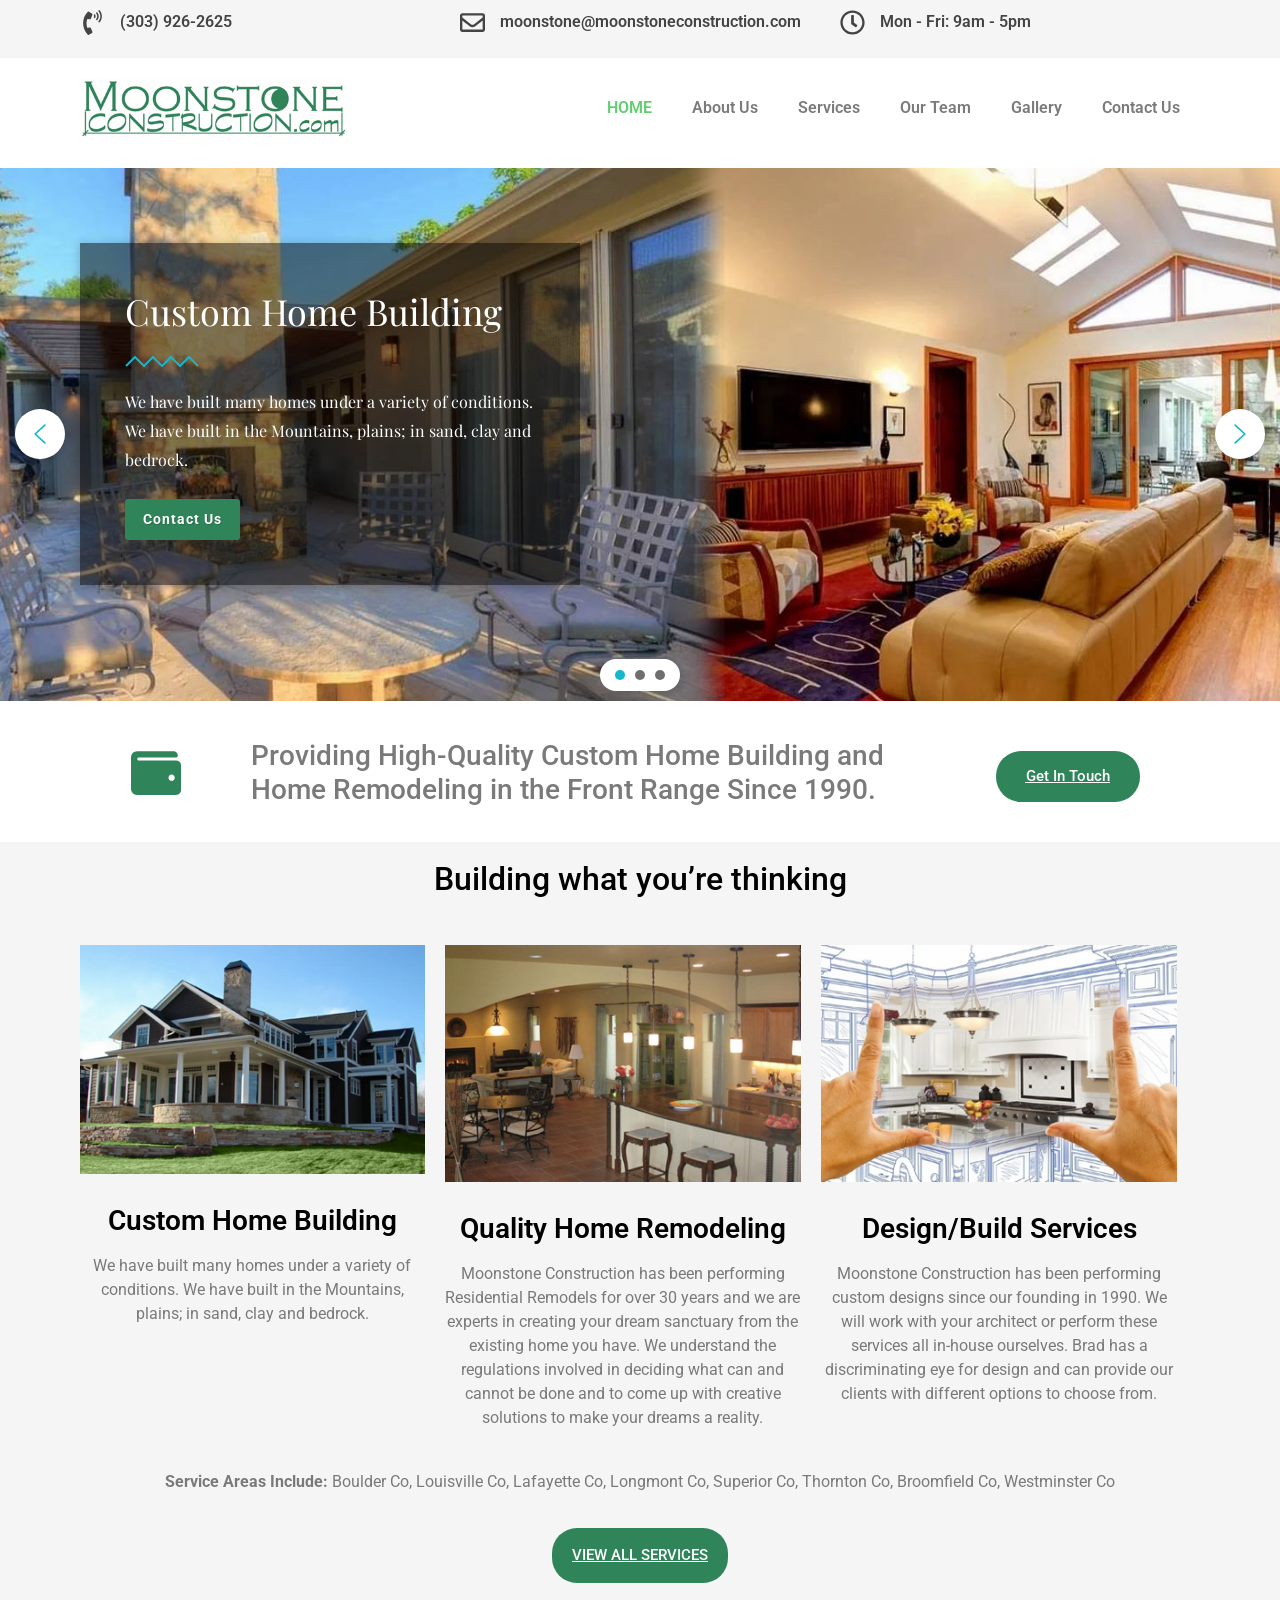
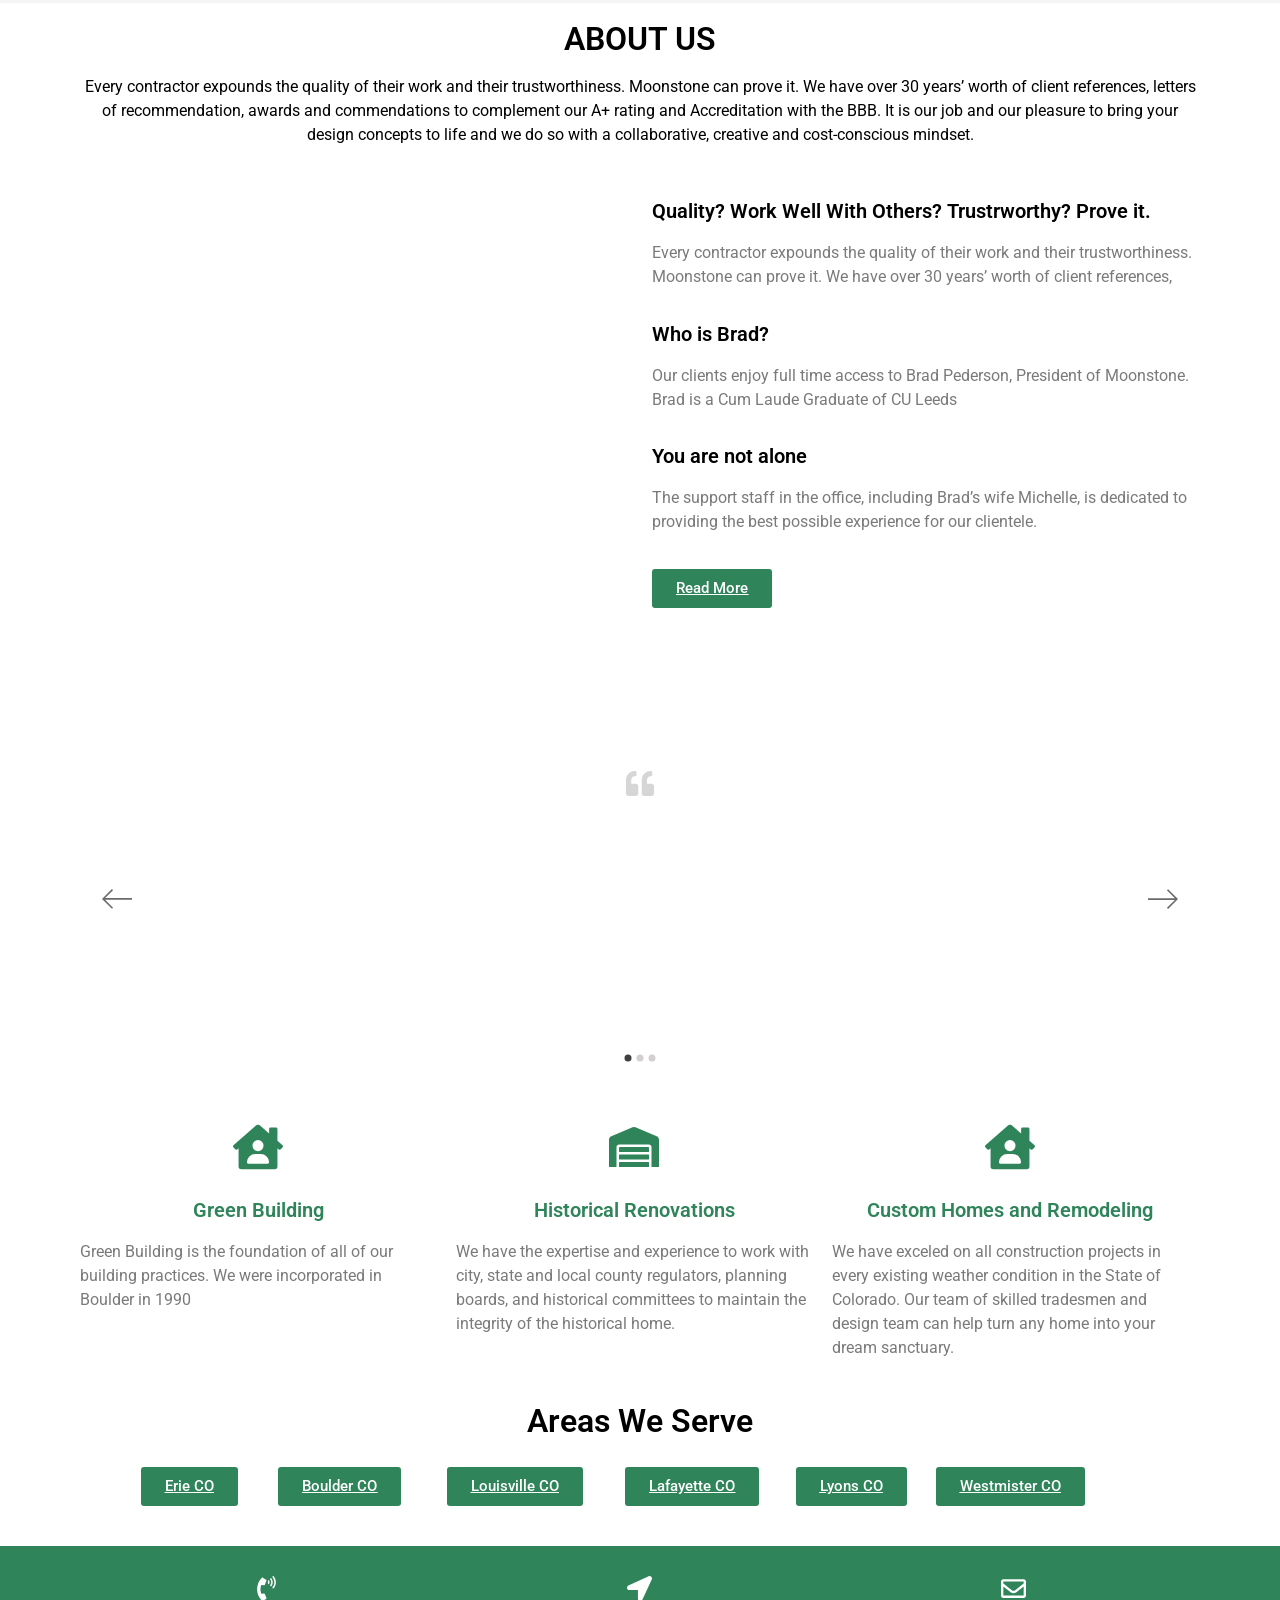
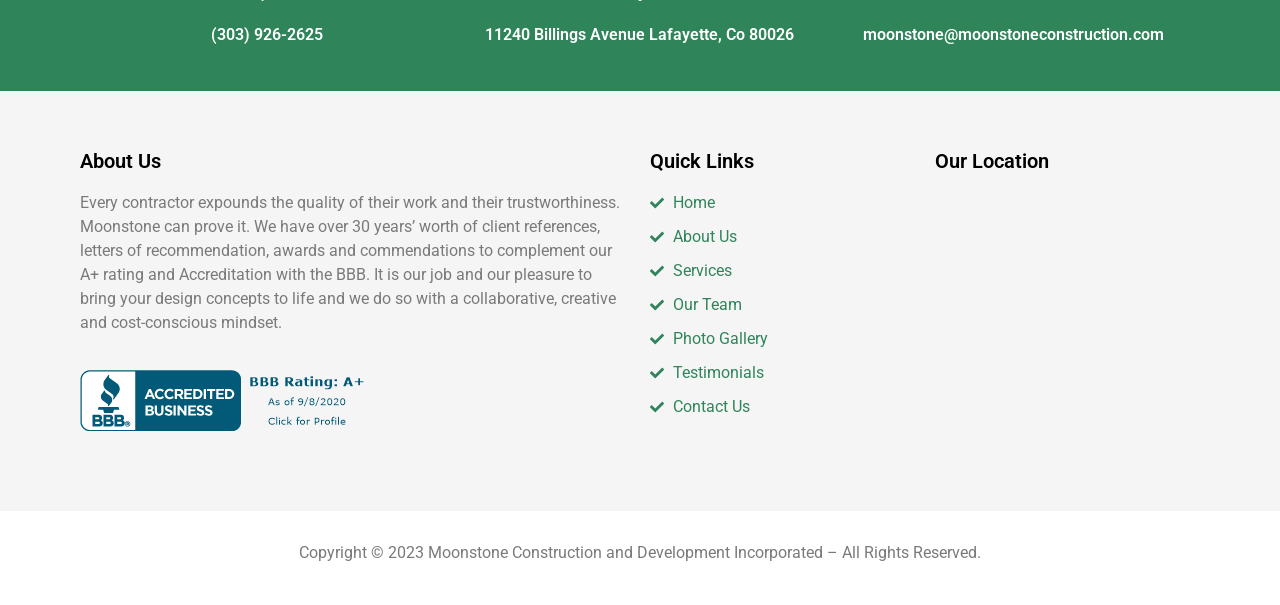
==== commit fe2f928c: "Fix static asset filenames and Cloudflare MIME compatibility" ====
--- a/public/index.html
+++ b/public/index.html
@@ -16,8 +16,8 @@
 /*# sourceURL=wp-img-auto-sizes-contain-inline-css */
 </style>
 <link rel='stylesheet' id='twb-open-sans-css' href='https://fonts.googleapis.com/css?family=Open+Sans:300,400,500,600,700,800&display=swap&ver=7.1.3' media='all' />
-<link rel='stylesheet' id='twbbwg-global-css' href='wp-content/plugins/photo-gallery/booster/assets/css/global.css%3Fver=1.0.0.css' media='all' />
-<link rel='stylesheet' id='hfe-widgets-style-css' href='wp-content/plugins/header-footer-elementor/inc/widgets-css/frontend.css%3Fver=2.2.0.css' media='all' />
+<link rel='stylesheet' id='twbbwg-global-css' href='wp-content/plugins/photo-gallery/booster/assets/css/global.css' media='all' />
+<link rel='stylesheet' id='hfe-widgets-style-css' href='wp-content/plugins/header-footer-elementor/inc/widgets-css/frontend.css' media='all' />
 <style id="wp-emoji-styles-inline-css">
 
 	img.wp-smiley, img.emoji {
@@ -39,73 +39,73 @@
 /*# sourceURL=global-styles-inline-css */
 </style>
 
-<link rel='stylesheet' id='pb_animate-css' href='wp-content/plugins/ays-popup-box/public/css/animate.css%3Fver=5.1.9.css' media='all' />
-<link rel='stylesheet' id='bwg_fonts-css' href='wp-content/plugins/photo-gallery/css/bwg-fonts/fonts.css%3Fver=0.0.1.css' media='all' />
-<link rel='stylesheet' id='sumoselect-css' href='wp-content/plugins/photo-gallery/css/sumoselect.min.css%3Fver=3.4.6.css' media='all' />
-<link rel='stylesheet' id='mCustomScrollbar-css' href='wp-content/plugins/photo-gallery/css/jquery.mCustomScrollbar.min.css%3Fver=3.1.5.css' media='all' />
+<link rel='stylesheet' id='pb_animate-css' href='wp-content/plugins/ays-popup-box/public/css/animate.css' media='all' />
+<link rel='stylesheet' id='bwg_fonts-css' href='wp-content/plugins/photo-gallery/css/bwg-fonts/fonts.css' media='all' />
+<link rel='stylesheet' id='sumoselect-css' href='wp-content/plugins/photo-gallery/css/sumoselect.min.css' media='all' />
+<link rel='stylesheet' id='mCustomScrollbar-css' href='wp-content/plugins/photo-gallery/css/jquery.mCustomScrollbar.min.css' media='all' />
 <link rel='stylesheet' id='bwg_googlefonts-css' href='https://fonts.googleapis.com/css?family=Ubuntu&subset=greek,latin,greek-ext,vietnamese,cyrillic-ext,latin-ext,cyrillic' media='all' />
-<link rel='stylesheet' id='bwg_frontend-css' href='wp-content/plugins/photo-gallery/css/styles.min.css%3Fver=1.8.34.css' media='all' />
-<link rel='stylesheet' id='hfe-style-css' href='wp-content/plugins/header-footer-elementor/assets/css/header-footer-elementor.css%3Fver=2.2.0.css' media='all' />
-<link rel='stylesheet' id='elementor-frontend-css' href='wp-content/plugins/elementor/assets/css/frontend.min.css%3Fver=3.27.6.css' media='all' />
-<link rel='stylesheet' id='elementor-post-6-css' href='wp-content/uploads/elementor/css/post-6.css%3Fver=1791313405.css' media='all' />
-<link rel='stylesheet' id='widget-text-editor-css' href='wp-content/plugins/elementor/assets/css/widget-text-editor.min.css%3Fver=3.27.6.css' media='all' />
-<link rel='stylesheet' id='widget-image-box-css' href='wp-content/plugins/elementor/assets/css/widget-image-box.min.css%3Fver=3.27.6.css' media='all' />
-<link rel='stylesheet' id='widget-heading-css' href='wp-content/plugins/elementor/assets/css/widget-heading.min.css%3Fver=3.27.6.css' media='all' />
-<link rel='stylesheet' id='widget-image-css' href='wp-content/plugins/elementor/assets/css/widget-image.min.css%3Fver=3.27.6.css' media='all' />
-<link rel='stylesheet' id='widget-spacer-css' href='wp-content/plugins/elementor/assets/css/widget-spacer.min.css%3Fver=3.27.6.css' media='all' />
-<link rel='stylesheet' id='elementor-post-9-css' href='wp-content/uploads/elementor/css/post-9.css%3Fver=1791313405.css' media='all' />
-<link rel='stylesheet' id='elementor-post-13-css' href='wp-content/uploads/elementor/css/post-13.css%3Fver=1791313405.css' media='all' />
-<link rel='stylesheet' id='elementor-post-475-css' href='wp-content/uploads/elementor/css/post-475.css%3Fver=1791313405.css' media='all' />
-<link rel='stylesheet' id='hello-elementor-parent-css' href='wp-content/themes/hello-elementor/style.css%3Fver=7.1.3.css' media='all' />
-<link rel='stylesheet' id='hello-elementor-child-css' href='wp-content/themes/hello-elementor-child/style.css%3Fver=1.0.0.css' media='all' />
-<link rel='stylesheet' id='hello-elementor-css' href='wp-content/themes/hello-elementor/style.min.css%3Fver=3.3.0.css' media='all' />
-<link rel='stylesheet' id='hello-elementor-theme-style-css' href='wp-content/themes/hello-elementor/theme.min.css%3Fver=3.3.0.css' media='all' />
-<link rel='stylesheet' id='hello-elementor-header-footer-css' href='wp-content/themes/hello-elementor/header-footer.min.css%3Fver=3.3.0.css' media='all' />
-<link rel='stylesheet' id='hfe-elementor-icons-css' href='wp-content/plugins/elementor/assets/lib/eicons/css/elementor-icons.min.css%3Fver=5.34.0.css' media='all' />
-<link rel='stylesheet' id='hfe-icons-list-css' href='wp-content/plugins/elementor/assets/css/widget-icon-list.min.css%3Fver=3.24.3.css' media='all' />
-<link rel='stylesheet' id='hfe-social-icons-css' href='wp-content/plugins/elementor/assets/css/widget-social-icons.min.css%3Fver=3.24.0.css' media='all' />
-<link rel='stylesheet' id='hfe-social-share-icons-brands-css' href='wp-content/plugins/elementor/assets/lib/font-awesome/css/brands.css%3Fver=5.15.3.css' media='all' />
-<link rel='stylesheet' id='hfe-social-share-icons-fontawesome-css' href='wp-content/plugins/elementor/assets/lib/font-awesome/css/fontawesome.css%3Fver=5.15.3.css' media='all' />
-<link rel='stylesheet' id='hfe-nav-menu-icons-css' href='wp-content/plugins/elementor/assets/lib/font-awesome/css/solid.css%3Fver=5.15.3.css' media='all' />
-<link rel='stylesheet' id='wpr-text-animations-css-css' href='wp-content/plugins/royal-elementor-addons/assets/css/lib/animations/text-animations.min.css%3Fver=1.7.1011.css' media='all' />
-<link rel='stylesheet' id='wpr-addons-css-css' href='wp-content/plugins/royal-elementor-addons/assets/css/frontend.min.css%3Fver=1.7.1011.css' media='all' />
-<link rel='stylesheet' id='font-awesome-5-all-css' href='wp-content/plugins/elementor/assets/lib/font-awesome/css/all.min.css%3Fver=1.7.1011.css' media='all' />
+<link rel='stylesheet' id='bwg_frontend-css' href='wp-content/plugins/photo-gallery/css/styles.min.css' media='all' />
+<link rel='stylesheet' id='hfe-style-css' href='wp-content/plugins/header-footer-elementor/assets/css/header-footer-elementor.css' media='all' />
+<link rel='stylesheet' id='elementor-frontend-css' href='wp-content/plugins/elementor/assets/css/frontend.min.css' media='all' />
+<link rel='stylesheet' id='elementor-post-6-css' href='wp-content/uploads/elementor/css/post-6.css' media='all' />
+<link rel='stylesheet' id='widget-text-editor-css' href='wp-content/plugins/elementor/assets/css/widget-text-editor.min.css' media='all' />
+<link rel='stylesheet' id='widget-image-box-css' href='wp-content/plugins/elementor/assets/css/widget-image-box.min.css' media='all' />
+<link rel='stylesheet' id='widget-heading-css' href='wp-content/plugins/elementor/assets/css/widget-heading.min.css' media='all' />
+<link rel='stylesheet' id='widget-image-css' href='wp-content/plugins/elementor/assets/css/widget-image.min.css' media='all' />
+<link rel='stylesheet' id='widget-spacer-css' href='wp-content/plugins/elementor/assets/css/widget-spacer.min.css' media='all' />
+<link rel='stylesheet' id='elementor-post-9-css' href='wp-content/uploads/elementor/css/post-9.css' media='all' />
+<link rel='stylesheet' id='elementor-post-13-css' href='wp-content/uploads/elementor/css/post-13.css' media='all' />
+<link rel='stylesheet' id='elementor-post-475-css' href='wp-content/uploads/elementor/css/post-475.css' media='all' />
+<link rel='stylesheet' id='hello-elementor-parent-css' href='wp-content/themes/hello-elementor/style.css' media='all' />
+<link rel='stylesheet' id='hello-elementor-child-css' href='wp-content/themes/hello-elementor-child/style.css' media='all' />
+<link rel='stylesheet' id='hello-elementor-css' href='wp-content/themes/hello-elementor/style.min.css' media='all' />
+<link rel='stylesheet' id='hello-elementor-theme-style-css' href='wp-content/themes/hello-elementor/theme.min.css' media='all' />
+<link rel='stylesheet' id='hello-elementor-header-footer-css' href='wp-content/themes/hello-elementor/header-footer.min.css' media='all' />
+<link rel='stylesheet' id='hfe-elementor-icons-css' href='wp-content/plugins/elementor/assets/lib/eicons/css/elementor-icons.min.css' media='all' />
+<link rel='stylesheet' id='hfe-icons-list-css' href='wp-content/plugins/elementor/assets/css/widget-icon-list.min.css' media='all' />
+<link rel='stylesheet' id='hfe-social-icons-css' href='wp-content/plugins/elementor/assets/css/widget-social-icons.min.css' media='all' />
+<link rel='stylesheet' id='hfe-social-share-icons-brands-css' href='wp-content/plugins/elementor/assets/lib/font-awesome/css/brands.css' media='all' />
+<link rel='stylesheet' id='hfe-social-share-icons-fontawesome-css' href='wp-content/plugins/elementor/assets/lib/font-awesome/css/fontawesome.css' media='all' />
+<link rel='stylesheet' id='hfe-nav-menu-icons-css' href='wp-content/plugins/elementor/assets/lib/font-awesome/css/solid.css' media='all' />
+<link rel='stylesheet' id='wpr-text-animations-css-css' href='wp-content/plugins/royal-elementor-addons/assets/css/lib/animations/text-animations.min.css' media='all' />
+<link rel='stylesheet' id='wpr-addons-css-css' href='wp-content/plugins/royal-elementor-addons/assets/css/frontend.min.css' media='all' />
+<link rel='stylesheet' id='font-awesome-5-all-css' href='wp-content/plugins/elementor/assets/lib/font-awesome/css/all.min.css' media='all' />
 <link rel='stylesheet' id='google-fonts-1-css' href='https://fonts.googleapis.com/css?family=Roboto:100,100italic,200,200italic,300,300italic,400,400italic,500,500italic,600,600italic,700,700italic,800,800italic,900,900italic|Roboto+Slab:100,100italic,200,200italic,300,300italic,400,400italic,500,500italic,600,600italic,700,700italic,800,800italic,900,900italic|Playfair+Display:100,100italic,200,200italic,300,300italic,400,400italic,500,500italic,600,600italic,700,700italic,800,800italic,900,900italic|Lato:100,100italic,200,200italic,300,300italic,400,400italic,500,500italic,600,600italic,700,700italic,800,800italic,900,900italic&display=swap&ver=7.1.3' media='all' />
-<link rel="preconnect" href="https://fonts.gstatic.com/" crossorigin><link rel="stylesheet" type="text/css" href="wp-content/plugins/smart-slider-3/Public/SmartSlider3/Application/Frontend/Assets/dist/smartslider.min.css%3Fver=fe0c9112.css" media="all">
+<link rel="preconnect" href="https://fonts.gstatic.com/" crossorigin><link rel="stylesheet" type="text/css" href="wp-content/plugins/smart-slider-3/Public/SmartSlider3/Application/Frontend/Assets/dist/smartslider.min.css" media="all">
 <link rel="stylesheet" type="text/css" href="https://fonts.googleapis.com/css?display=swap&family=Playfair+Display%3A300,400|Roboto%3A300,400" media="all">
 <style data-related="n2-ss-2">div#n2-ss-2 .n2-ss-slider-1{display:grid;position:relative;}div#n2-ss-2 .n2-ss-slider-2{display:grid;position:relative;overflow:hidden;padding:0px 0px 0px 0px;border:0px solid RGBA(62,62,62,1);border-radius:0px;background-clip:padding-box;background-repeat:repeat;background-position:50% 50%;background-size:cover;background-attachment:scroll;z-index:1;}div#n2-ss-2:not(.n2-ss-loaded) .n2-ss-slider-2{background-image:none !important;}div#n2-ss-2 .n2-ss-slider-3{display:grid;grid-template-areas:'cover';position:relative;overflow:hidden;z-index:10;}div#n2-ss-2 .n2-ss-slider-3 > *{grid-area:cover;}div#n2-ss-2 .n2-ss-slide-backgrounds,div#n2-ss-2 .n2-ss-slider-3 > .n2-ss-divider{position:relative;}div#n2-ss-2 .n2-ss-slide-backgrounds{z-index:10;}div#n2-ss-2 .n2-ss-slide-backgrounds > *{overflow:hidden;}div#n2-ss-2 .n2-ss-slide-background{transform:translateX(-100000px);}div#n2-ss-2 .n2-ss-slider-4{place-self:center;position:relative;width:100%;height:100%;z-index:20;display:grid;grid-template-areas:'slide';}div#n2-ss-2 .n2-ss-slider-4 > *{grid-area:slide;}div#n2-ss-2.n2-ss-full-page--constrain-ratio .n2-ss-slider-4{height:auto;}div#n2-ss-2 .n2-ss-slide{display:grid;place-items:center;grid-auto-columns:100%;position:relative;z-index:20;-webkit-backface-visibility:hidden;transform:translateX(-100000px);}div#n2-ss-2 .n2-ss-slide{perspective:1500px;}div#n2-ss-2 .n2-ss-slide-active{z-index:21;}.n2-ss-background-animation{position:absolute;top:0;left:0;width:100%;height:100%;z-index:3;}div#n2-ss-2 .n2-ss-button-container,div#n2-ss-2 .n2-ss-button-container a{display:block;}div#n2-ss-2 .n2-ss-button-container--non-full-width,div#n2-ss-2 .n2-ss-button-container--non-full-width a{display:inline-block;}div#n2-ss-2 .n2-ss-button-container.n2-ss-nowrap{white-space:nowrap;}div#n2-ss-2 .n2-ss-button-container a div{display:inline;font-size:inherit;text-decoration:inherit;color:inherit;line-height:inherit;font-family:inherit;font-weight:inherit;}div#n2-ss-2 .n2-ss-button-container a > div{display:inline-flex;align-items:center;vertical-align:top;}div#n2-ss-2 .n2-ss-button-container span{font-size:100%;vertical-align:baseline;}div#n2-ss-2 .n2-ss-button-container a[data-iconplacement="left"] span{margin-right:0.3em;}div#n2-ss-2 .n2-ss-button-container a[data-iconplacement="right"] span{margin-left:0.3em;}div#n2-ss-2 .nextend-arrow{cursor:pointer;overflow:hidden;line-height:0 !important;z-index:18;-webkit-user-select:none;}div#n2-ss-2 .nextend-arrow img{position:relative;display:block;}div#n2-ss-2 .nextend-arrow img.n2-arrow-hover-img{display:none;}div#n2-ss-2 .nextend-arrow:FOCUS img.n2-arrow-hover-img,div#n2-ss-2 .nextend-arrow:HOVER img.n2-arrow-hover-img{display:inline;}div#n2-ss-2 .nextend-arrow:FOCUS img.n2-arrow-normal-img,div#n2-ss-2 .nextend-arrow:HOVER img.n2-arrow-normal-img{display:none;}div#n2-ss-2 .nextend-arrow-animated{overflow:hidden;}div#n2-ss-2 .nextend-arrow-animated > div{position:relative;}div#n2-ss-2 .nextend-arrow-animated .n2-active{position:absolute;}div#n2-ss-2 .nextend-arrow-animated-fade{transition:background 0.3s, opacity 0.4s;}div#n2-ss-2 .nextend-arrow-animated-horizontal > div{transition:all 0.4s;transform:none;}div#n2-ss-2 .nextend-arrow-animated-horizontal .n2-active{top:0;}div#n2-ss-2 .nextend-arrow-previous.nextend-arrow-animated-horizontal .n2-active{left:100%;}div#n2-ss-2 .nextend-arrow-next.nextend-arrow-animated-horizontal .n2-active{right:100%;}div#n2-ss-2 .nextend-arrow-previous.nextend-arrow-animated-horizontal:HOVER > div,div#n2-ss-2 .nextend-arrow-previous.nextend-arrow-animated-horizontal:FOCUS > div{transform:translateX(-100%);}div#n2-ss-2 .nextend-arrow-next.nextend-arrow-animated-horizontal:HOVER > div,div#n2-ss-2 .nextend-arrow-next.nextend-arrow-animated-horizontal:FOCUS > div{transform:translateX(100%);}div#n2-ss-2 .nextend-arrow-animated-vertical > div{transition:all 0.4s;transform:none;}div#n2-ss-2 .nextend-arrow-animated-vertical .n2-active{left:0;}div#n2-ss-2 .nextend-arrow-previous.nextend-arrow-animated-vertical .n2-active{top:100%;}div#n2-ss-2 .nextend-arrow-next.nextend-arrow-animated-vertical .n2-active{bottom:100%;}div#n2-ss-2 .nextend-arrow-previous.nextend-arrow-animated-vertical:HOVER > div,div#n2-ss-2 .nextend-arrow-previous.nextend-arrow-animated-vertical:FOCUS > div{transform:translateY(-100%);}div#n2-ss-2 .nextend-arrow-next.nextend-arrow-animated-vertical:HOVER > div,div#n2-ss-2 .nextend-arrow-next.nextend-arrow-animated-vertical:FOCUS > div{transform:translateY(100%);}div#n2-ss-2 .n2-ss-control-bullet{visibility:hidden;text-align:center;justify-content:center;z-index:14;}div#n2-ss-2 .n2-ss-control-bullet--calculate-size{left:0 !important;}div#n2-ss-2 .n2-ss-control-bullet-horizontal.n2-ss-control-bullet-fullsize{width:100%;}div#n2-ss-2 .n2-ss-control-bullet-vertical.n2-ss-control-bullet-fullsize{height:100%;flex-flow:column;}div#n2-ss-2 .nextend-bullet-bar{display:inline-flex;vertical-align:top;visibility:visible;align-items:center;flex-wrap:wrap;}div#n2-ss-2 .n2-bar-justify-content-left{justify-content:flex-start;}div#n2-ss-2 .n2-bar-justify-content-center{justify-content:center;}div#n2-ss-2 .n2-bar-justify-content-right{justify-content:flex-end;}div#n2-ss-2 .n2-ss-control-bullet-vertical > .nextend-bullet-bar{flex-flow:column;}div#n2-ss-2 .n2-ss-control-bullet-fullsize > .nextend-bullet-bar{display:flex;}div#n2-ss-2 .n2-ss-control-bullet-horizontal.n2-ss-control-bullet-fullsize > .nextend-bullet-bar{flex:1 1 auto;}div#n2-ss-2 .n2-ss-control-bullet-vertical.n2-ss-control-bullet-fullsize > .nextend-bullet-bar{height:100%;}div#n2-ss-2 .nextend-bullet-bar .n2-bullet{cursor:pointer;transition:background-color 0.4s;}div#n2-ss-2 .nextend-bullet-bar .n2-bullet.n2-active{cursor:default;}div#n2-ss-2 div.n2-ss-bullet-thumbnail-container{position:absolute;z-index:10000000;}div#n2-ss-2 .n2-ss-bullet-thumbnail-container .n2-ss-bullet-thumbnail{background-size:cover;background-repeat:no-repeat;background-position:center;}div#n2-ss-2 .n-uc-mG2k8HLSPV4a-inner{background-color:RGBA(0,0,0,0.5);box-shadow:0px 1px 10px 0px RGBA(0,0,0,0.22);}div#n2-ss-2 .n2-font-f97a02675d6f2caf71393f331b992d4a-hover{font-family: 'Playfair Display','Arial';color: #ffffff;font-size:225%;text-shadow: none;line-height: 1.3;font-weight: normal;font-style: normal;text-decoration: none;text-align: inherit;letter-spacing: normal;word-spacing: normal;text-transform: none;font-weight: 400;}div#n2-ss-2 .n2-font-2bfcf9f09ec478d568d69ddee2ebfa60-paragraph{font-family: 'Playfair Display','Arial';color: #ffffff;font-size:100%;text-shadow: none;line-height: 1.8;font-weight: normal;font-style: normal;text-decoration: none;text-align: inherit;letter-spacing: normal;word-spacing: normal;text-transform: none;font-weight: 400;}div#n2-ss-2 .n2-font-2bfcf9f09ec478d568d69ddee2ebfa60-paragraph a, div#n2-ss-2 .n2-font-2bfcf9f09ec478d568d69ddee2ebfa60-paragraph a:FOCUS{font-family: 'Playfair Display','Arial';color: #16b7cc;font-size:100%;text-shadow: none;line-height: 1.8;font-weight: normal;font-style: normal;text-decoration: none;text-align: inherit;letter-spacing: normal;word-spacing: normal;text-transform: none;font-weight: 400;}div#n2-ss-2 .n2-font-2bfcf9f09ec478d568d69ddee2ebfa60-paragraph a:HOVER, div#n2-ss-2 .n2-font-2bfcf9f09ec478d568d69ddee2ebfa60-paragraph a:ACTIVE{font-family: 'Playfair Display','Arial';color: #16b7cc;font-size:100%;text-shadow: none;line-height: 1.8;font-weight: normal;font-style: normal;text-decoration: none;text-align: inherit;letter-spacing: normal;word-spacing: normal;text-transform: none;font-weight: 400;}div#n2-ss-2 .n2-font-b6e3fdb36280b3eed85b29293a41b1bc-link a{font-family: 'Roboto','Arial';color: #ffffff;font-size:87.5%;text-shadow: 1px 1px 0px RGBA(0,0,0,0.17);line-height: 1.5;font-weight: bold;font-style: normal;text-decoration: none;text-align: center;letter-spacing: 1px;word-spacing: normal;text-transform: none;font-weight: bold;}div#n2-ss-2 .n2-style-dd4a03b9aba774d966f1d98e0de3411d-heading{background: #2F845A;opacity:1;padding:10px 18px 10px 18px ;box-shadow: none;border: 0px solid RGBA(0,0,0,1);border-radius:3px;}div#n2-ss-2 .n2-style-dd4a03b9aba774d966f1d98e0de3411d-heading:Hover, div#n2-ss-2 .n2-style-dd4a03b9aba774d966f1d98e0de3411d-heading:ACTIVE, div#n2-ss-2 .n2-style-dd4a03b9aba774d966f1d98e0de3411d-heading:FOCUS{background: #139fb1;}div#n2-ss-2 .n-uc-W5vG5zV3AlRw-inner{background-color:RGBA(0,0,0,0.5);box-shadow:0px 1px 10px 0px RGBA(0,0,0,0.22);}div#n2-ss-2 .n-uc-kBtivwbwNs2N-inner{background-color:RGBA(0,0,0,0.5);box-shadow:0px 1px 10px 0px RGBA(0,0,0,0.22);}div#n2-ss-2 .n2-style-09a8364a7159aeff35b6b40ac3f789f6-heading{background: #ffffff;opacity:1;padding:12px 12px 12px 12px ;box-shadow: 0px 1px 10px 0px RGBA(0,0,0,0.17);border: 0px solid RGBA(0,0,0,1);border-radius:99px;}div#n2-ss-2 .n2-style-09a8364a7159aeff35b6b40ac3f789f6-heading:Hover, div#n2-ss-2 .n2-style-09a8364a7159aeff35b6b40ac3f789f6-heading:ACTIVE, div#n2-ss-2 .n2-style-09a8364a7159aeff35b6b40ac3f789f6-heading:FOCUS{background: #16b7cc;}div#n2-ss-2 .n2-style-4f72beb15bfb0511e07bfb33dde48a42-dot{background: RGBA(0,0,0,0.57);opacity:1;padding:5px 5px 5px 5px ;box-shadow: none;border: 0px solid RGBA(0,0,0,1);border-radius:50px;margin:6px 5px;}div#n2-ss-2 .n2-style-4f72beb15bfb0511e07bfb33dde48a42-dot.n2-active, div#n2-ss-2 .n2-style-4f72beb15bfb0511e07bfb33dde48a42-dot:HOVER, div#n2-ss-2 .n2-style-4f72beb15bfb0511e07bfb33dde48a42-dot:FOCUS{background: #16b7cc;}div#n2-ss-2 .n2-style-52a3032cdf5e0a73159365f609201a73-simple{background: #ffffff;opacity:1;padding:5px 10px 5px 10px ;box-shadow: 0px 0px 10px 0px RGBA(0,0,0,0.16);border: 0px solid RGBA(0,0,0,1);border-radius:99px;}div#n2-ss-2 .n-uc-RING9t2WIQbe{padding:20px 70px 60px 70px}div#n2-ss-2 .n-uc-1c6c49c96a8d6-inner{padding:10px 10px 10px 10px;text-align:left;--ssselfalign:var(--ss-fs);;justify-content:center}div#n2-ss-2 .n-uc-1c6c49c96a8d6{align-self:var(--ss-fs);}div#n2-ss-2 .n-uc-mG2k8HLSPV4a-inner{padding:35px 35px 35px 35px}div#n2-ss-2 .n-uc-mG2k8HLSPV4a-inner > .n2-ss-layer-row-inner{width:calc(100% + 21px);margin:-10px;flex-wrap:nowrap;}div#n2-ss-2 .n-uc-mG2k8HLSPV4a-inner > .n2-ss-layer-row-inner > .n2-ss-layer[data-sstype="col"]{margin:10px}div#n2-ss-2 .n-uc-mG2k8HLSPV4a{max-width:500px}div#n2-ss-2 .n-uc-153023fc3458e-inner{padding:10px 10px 10px 10px;justify-content:flex-start}div#n2-ss-2 .n-uc-153023fc3458e{width:100%}div#n2-ss-2 .n-uc-A3iho7WnCNLp{--margin-bottom:20px}div#n2-ss-2 .n-uc-aK32FAB0sODG{--margin-top:20px;--margin-bottom:25px}div#n2-ss-2 .n-uc-jJ850KCqN1r5{padding:20px 70px 50px 70px}div#n2-ss-2 .n-uc-1829a52027e79-inner{padding:10px 10px 10px 10px;text-align:left;--ssselfalign:var(--ss-fs);;justify-content:center}div#n2-ss-2 .n-uc-1829a52027e79{align-self:var(--ss-fs);}div#n2-ss-2 .n-uc-W5vG5zV3AlRw-inner{padding:35px 35px 35px 35px}div#n2-ss-2 .n-uc-W5vG5zV3AlRw-inner > .n2-ss-layer-row-inner{width:calc(100% + 21px);margin:-10px;flex-wrap:nowrap;}div#n2-ss-2 .n-uc-W5vG5zV3AlRw-inner > .n2-ss-layer-row-inner > .n2-ss-layer[data-sstype="col"]{margin:10px}div#n2-ss-2 .n-uc-W5vG5zV3AlRw{max-width:500px}div#n2-ss-2 .n-uc-1aebe0c70397a-inner{padding:10px 10px 10px 10px;justify-content:flex-start}div#n2-ss-2 .n-uc-1aebe0c70397a{width:100%}div#n2-ss-2 .n-uc-3RWWdnqSFg2D{--margin-bottom:20px}div#n2-ss-2 .n-uc-MDnXMKv5t8i5{--margin-top:20px;--margin-bottom:25px}div#n2-ss-2 .n-uc-jEQjSvaZkXm9{padding:0px 70px 0px 70px}div#n2-ss-2 .n-uc-1a04b9f76ec26-inner{padding:20px 10px 60px 10px;text-align:left;--ssselfalign:var(--ss-fs);;justify-content:center}div#n2-ss-2 .n-uc-1a04b9f76ec26{align-self:var(--ss-fs);}div#n2-ss-2 .n-uc-kBtivwbwNs2N-inner{padding:35px 35px 35px 35px}div#n2-ss-2 .n-uc-kBtivwbwNs2N-inner > .n2-ss-layer-row-inner{width:calc(100% + 21px);margin:-10px;flex-wrap:nowrap;}div#n2-ss-2 .n-uc-kBtivwbwNs2N-inner > .n2-ss-layer-row-inner > .n2-ss-layer[data-sstype="col"]{margin:10px}div#n2-ss-2 .n-uc-kBtivwbwNs2N{max-width:500px}div#n2-ss-2 .n-uc-17cca485d5720-inner{padding:10px 10px 10px 10px;justify-content:flex-start}div#n2-ss-2 .n-uc-17cca485d5720{width:100%}div#n2-ss-2 .n-uc-ISo1ksyV9uRr{--margin-bottom:20px}div#n2-ss-2 .n-uc-4e4kupu564Fz{--margin-top:20px;--margin-bottom:25px}div#n2-ss-2 .nextend-arrow img{width: 26px}@media (min-width: 1200px){div#n2-ss-2 [data-hide-desktopportrait="1"]{display: none !important;}}@media (orientation: landscape) and (max-width: 1199px) and (min-width: 901px),(orientation: portrait) and (max-width: 1199px) and (min-width: 701px){div#n2-ss-2 .n-uc-RING9t2WIQbe{padding:20px 70px 60px 70px}div#n2-ss-2 .n-uc-1c6c49c96a8d6-inner{padding:10px 10px 10px 10px}div#n2-ss-2 .n-uc-mG2k8HLSPV4a-inner > .n2-ss-layer-row-inner{flex-wrap:nowrap;}div#n2-ss-2 .n-uc-153023fc3458e{width:100%}div#n2-ss-2 .n-uc-A3iho7WnCNLp{--ssfont-scale:0.8}div#n2-ss-2 .n-uc-W5vG5zV3AlRw-inner > .n2-ss-layer-row-inner{flex-wrap:nowrap;}div#n2-ss-2 .n-uc-1aebe0c70397a{width:100%}div#n2-ss-2 .n-uc-3RWWdnqSFg2D{--ssfont-scale:0.8}div#n2-ss-2 .n-uc-jEQjSvaZkXm9{padding:0px 70px 0px 70px}div#n2-ss-2 .n-uc-kBtivwbwNs2N-inner > .n2-ss-layer-row-inner{flex-wrap:nowrap;}div#n2-ss-2 .n-uc-17cca485d5720{width:100%}div#n2-ss-2 .n-uc-ISo1ksyV9uRr{--ssfont-scale:0.8}div#n2-ss-2 [data-hide-tabletportrait="1"]{display: none !important;}}@media (orientation: landscape) and (max-width: 900px),(orientation: portrait) and (max-width: 700px){div#n2-ss-2 .n-uc-RING9t2WIQbe{padding:20px 10px 60px 10px}div#n2-ss-2 .n-uc-1c6c49c96a8d6-inner{padding:10px 10px 10px 10px}div#n2-ss-2 .n-uc-mG2k8HLSPV4a-inner{padding:15px 10px 15px 10px}div#n2-ss-2 .n-uc-mG2k8HLSPV4a-inner > .n2-ss-layer-row-inner{flex-wrap:wrap;}div#n2-ss-2 .n-uc-153023fc3458e{width:calc(100% - 20px)}div#n2-ss-2 .n-uc-A3iho7WnCNLp{--ssfont-scale:0.6}div#n2-ss-2 .n-uc-aK32FAB0sODG{--ssfont-scale:0.8}div#n2-ss-2 .n-uc-vbXU3g7OjwvP{--ssfont-scale:0.8}div#n2-ss-2 .n-uc-jJ850KCqN1r5{padding:20px 10px 60px 10px}div#n2-ss-2 .n-uc-1829a52027e79-inner{padding:10px 10px 10px 10px}div#n2-ss-2 .n-uc-W5vG5zV3AlRw-inner{padding:15px 10px 15px 10px}div#n2-ss-2 .n-uc-W5vG5zV3AlRw-inner > .n2-ss-layer-row-inner{flex-wrap:wrap;}div#n2-ss-2 .n-uc-1aebe0c70397a{width:calc(100% - 20px)}div#n2-ss-2 .n-uc-3RWWdnqSFg2D{--ssfont-scale:0.6}div#n2-ss-2 .n-uc-MDnXMKv5t8i5{--ssfont-scale:0.8}div#n2-ss-2 .n-uc-3JgqMPeLhQPO{--ssfont-scale:0.8}div#n2-ss-2 .n-uc-jEQjSvaZkXm9{padding:0px 10px 0px 10px}div#n2-ss-2 .n-uc-1a04b9f76ec26-inner{padding:20px 10px 60px 10px}div#n2-ss-2 .n-uc-kBtivwbwNs2N-inner{padding:15px 10px 15px 10px}div#n2-ss-2 .n-uc-kBtivwbwNs2N-inner > .n2-ss-layer-row-inner{flex-wrap:wrap;}div#n2-ss-2 .n-uc-17cca485d5720{width:calc(100% - 20px)}div#n2-ss-2 .n-uc-ISo1ksyV9uRr{--ssfont-scale:0.6}div#n2-ss-2 .n-uc-4e4kupu564Fz{--ssfont-scale:0.8}div#n2-ss-2 .n-uc-D5YDLdTko7qT{--ssfont-scale:0.8}div#n2-ss-2 [data-hide-mobileportrait="1"]{display: none !important;}div#n2-ss-2 .nextend-arrow img{width: 16px}}</style>
-<script>(function(){this._N2=this._N2||{_r:[],_d:[],r:function(){this._r.push(arguments)},d:function(){this._d.push(arguments)}}}).call(window);</script><script src="wp-content/plugins/smart-slider-3/Public/SmartSlider3/Application/Frontend/Assets/dist/n2.min.js%3Fver=fe0c9112" defer async></script>
-<script src="wp-content/plugins/smart-slider-3/Public/SmartSlider3/Application/Frontend/Assets/dist/smartslider-frontend.min.js%3Fver=fe0c9112" defer async></script>
-<script src="wp-content/plugins/smart-slider-3/Public/SmartSlider3/Slider/SliderType/Simple/Assets/dist/ss-simple.min.js%3Fver=fe0c9112" defer async></script>
-<script src="wp-content/plugins/smart-slider-3/Public/SmartSlider3/Widget/Arrow/ArrowImage/Assets/dist/w-arrow-image.min.js%3Fver=fe0c9112" defer async></script>
-<script src="wp-content/plugins/smart-slider-3/Public/SmartSlider3/Widget/Bullet/Assets/dist/w-bullet.min.js%3Fver=fe0c9112" defer async></script>
-<script>_N2.r('documentReady',function(){_N2.r(["documentReady","smartslider-frontend","SmartSliderWidgetArrowImage","SmartSliderWidgetBulletTransition","ss-simple"],function(){new _N2.SmartSliderSimple('n2-ss-2',{"admin":false,"background.video.mobile":1,"loadingTime":2000,"alias":{"id":0,"smoothScroll":0,"slideSwitch":0,"scroll":1},"align":"normal","isDelayed":0,"responsive":{"mediaQueries":{"all":false,"desktopportrait":["(min-width: 1200px)"],"tabletportrait":["(orientation: landscape) and (max-width: 1199px) and (min-width: 901px)","(orientation: portrait) and (max-width: 1199px) and (min-width: 701px)"],"mobileportrait":["(orientation: landscape) and (max-width: 900px)","(orientation: portrait) and (max-width: 700px)"]},"base":{"slideOuterWidth":1920,"slideOuterHeight":800,"sliderWidth":1920,"sliderHeight":800,"slideWidth":1920,"slideHeight":800},"hideOn":{"desktopLandscape":false,"desktopPortrait":false,"tabletLandscape":false,"tabletPortrait":false,"mobileLandscape":false,"mobilePortrait":false},"onResizeEnabled":true,"type":"fullwidth","sliderHeightBasedOn":"real","focusUser":1,"focusEdge":"auto","breakpoints":[{"device":"tabletPortrait","type":"max-screen-width","portraitWidth":1199,"landscapeWidth":1199},{"device":"mobilePortrait","type":"max-screen-width","portraitWidth":700,"landscapeWidth":900}],"enabledDevices":{"desktopLandscape":0,"desktopPortrait":1,"tabletLandscape":0,"tabletPortrait":1,"mobileLandscape":0,"mobilePortrait":1},"sizes":{"desktopPortrait":{"width":1920,"height":800,"max":3000,"min":1200},"tabletPortrait":{"width":701,"height":292,"customHeight":false,"max":1199,"min":701},"mobilePortrait":{"width":320,"height":133,"customHeight":false,"max":900,"min":320}},"overflowHiddenPage":0,"focus":{"offsetTop":"#wpadminbar","offsetBottom":""}},"controls":{"mousewheel":0,"touch":"horizontal","keyboard":1,"blockCarouselInteraction":1},"playWhenVisible":1,"playWhenVisibleAt":0.5,"lazyLoad":0,"lazyLoadNeighbor":0,"blockrightclick":0,"maintainSession":0,"autoplay":{"enabled":0,"start":1,"duration":8000,"autoplayLoop":1,"allowReStart":0,"pause":{"click":1,"mouse":"0","mediaStarted":1},"resume":{"click":0,"mouse":"0","mediaEnded":1,"slidechanged":0},"interval":1,"intervalModifier":"loop","intervalSlide":"current"},"perspective":1500,"layerMode":{"playOnce":0,"playFirstLayer":1,"mode":"skippable","inAnimation":"mainInEnd"},"bgAnimations":0,"mainanimation":{"type":"horizontal","duration":800,"delay":0,"ease":"easeOutQuad","shiftedBackgroundAnimation":0},"carousel":1,"initCallbacks":function(){new _N2.SmartSliderWidgetArrowImage(this);new _N2.SmartSliderWidgetBulletTransition(this,{"area":10,"dotClasses":"n2-style-4f72beb15bfb0511e07bfb33dde48a42-dot ","mode":"","action":"click"})}})})});</script><script id="jquery-core-js" data-cfasync="false" src="wp-includes/js/jquery/jquery.min.js%3Fver=3.7.1"></script>
-<script id="jquery-migrate-js" data-cfasync="false" src="wp-includes/js/jquery/jquery-migrate.min.js%3Fver=3.4.1"></script>
+<script>(function(){this._N2=this._N2||{_r:[],_d:[],r:function(){this._r.push(arguments)},d:function(){this._d.push(arguments)}}}).call(window);</script><script src="wp-content/plugins/smart-slider-3/Public/SmartSlider3/Application/Frontend/Assets/dist/n2.min.js" defer async></script>
+<script src="wp-content/plugins/smart-slider-3/Public/SmartSlider3/Application/Frontend/Assets/dist/smartslider-frontend.min.js" defer async></script>
+<script src="wp-content/plugins/smart-slider-3/Public/SmartSlider3/Slider/SliderType/Simple/Assets/dist/ss-simple.min.js" defer async></script>
+<script src="wp-content/plugins/smart-slider-3/Public/SmartSlider3/Widget/Arrow/ArrowImage/Assets/dist/w-arrow-image.min.js" defer async></script>
+<script src="wp-content/plugins/smart-slider-3/Public/SmartSlider3/Widget/Bullet/Assets/dist/w-bullet.min.js" defer async></script>
+<script>_N2.r('documentReady',function(){_N2.r(["documentReady","smartslider-frontend","SmartSliderWidgetArrowImage","SmartSliderWidgetBulletTransition","ss-simple"],function(){new _N2.SmartSliderSimple('n2-ss-2',{"admin":false,"background.video.mobile":1,"loadingTime":2000,"alias":{"id":0,"smoothScroll":0,"slideSwitch":0,"scroll":1},"align":"normal","isDelayed":0,"responsive":{"mediaQueries":{"all":false,"desktopportrait":["(min-width: 1200px)"],"tabletportrait":["(orientation: landscape) and (max-width: 1199px) and (min-width: 901px)","(orientation: portrait) and (max-width: 1199px) and (min-width: 701px)"],"mobileportrait":["(orientation: landscape) and (max-width: 900px)","(orientation: portrait) and (max-width: 700px)"]},"base":{"slideOuterWidth":1920,"slideOuterHeight":800,"sliderWidth":1920,"sliderHeight":800,"slideWidth":1920,"slideHeight":800},"hideOn":{"desktopLandscape":false,"desktopPortrait":false,"tabletLandscape":false,"tabletPortrait":false,"mobileLandscape":false,"mobilePortrait":false},"onResizeEnabled":true,"type":"fullwidth","sliderHeightBasedOn":"real","focusUser":1,"focusEdge":"auto","breakpoints":[{"device":"tabletPortrait","type":"max-screen-width","portraitWidth":1199,"landscapeWidth":1199},{"device":"mobilePortrait","type":"max-screen-width","portraitWidth":700,"landscapeWidth":900}],"enabledDevices":{"desktopLandscape":0,"desktopPortrait":1,"tabletLandscape":0,"tabletPortrait":1,"mobileLandscape":0,"mobilePortrait":1},"sizes":{"desktopPortrait":{"width":1920,"height":800,"max":3000,"min":1200},"tabletPortrait":{"width":701,"height":292,"customHeight":false,"max":1199,"min":701},"mobilePortrait":{"width":320,"height":133,"customHeight":false,"max":900,"min":320}},"overflowHiddenPage":0,"focus":{"offsetTop":"#wpadminbar","offsetBottom":""}},"controls":{"mousewheel":0,"touch":"horizontal","keyboard":1,"blockCarouselInteraction":1},"playWhenVisible":1,"playWhenVisibleAt":0.5,"lazyLoad":0,"lazyLoadNeighbor":0,"blockrightclick":0,"maintainSession":0,"autoplay":{"enabled":0,"start":1,"duration":8000,"autoplayLoop":1,"allowReStart":0,"pause":{"click":1,"mouse":"0","mediaStarted":1},"resume":{"click":0,"mouse":"0","mediaEnded":1,"slidechanged":0},"interval":1,"intervalModifier":"loop","intervalSlide":"current"},"perspective":1500,"layerMode":{"playOnce":0,"playFirstLayer":1,"mode":"skippable","inAnimation":"mainInEnd"},"bgAnimations":0,"mainanimation":{"type":"horizontal","duration":800,"delay":0,"ease":"easeOutQuad","shiftedBackgroundAnimation":0},"carousel":1,"initCallbacks":function(){new _N2.SmartSliderWidgetArrowImage(this);new _N2.SmartSliderWidgetBulletTransition(this,{"area":10,"dotClasses":"n2-style-4f72beb15bfb0511e07bfb33dde48a42-dot ","mode":"","action":"click"})}})})});</script><script id="jquery-core-js" data-cfasync="false" src="wp-includes/js/jquery/jquery.min.js"></script>
+<script id="jquery-migrate-js" data-cfasync="false" src="wp-includes/js/jquery/jquery-migrate.min.js"></script>
 <script id="jquery-js-after">
 !function($){"use strict";$(document).ready(function(){$(this).scrollTop()>100&&$(".hfe-scroll-to-top-wrap").removeClass("hfe-scroll-to-top-hide"),$(window).scroll(function(){$(this).scrollTop()<100?$(".hfe-scroll-to-top-wrap").fadeOut(300):$(".hfe-scroll-to-top-wrap").fadeIn(300)}),$(".hfe-scroll-to-top-wrap").on("click",function(){$("html, body").animate({scrollTop:0},300);return!1})})}(jQuery);
 //# sourceURL=jquery-js-after
 </script>
-<script id="twbbwg-circle-js" src="wp-content/plugins/photo-gallery/booster/assets/js/circle-progress.js%3Fver=1.2.2"></script>
+<script id="twbbwg-circle-js" src="wp-content/plugins/photo-gallery/booster/assets/js/circle-progress.js"></script>
 <script id="twbbwg-global-js-extra">
 var twb = {"nonce":"ed3af65879","ajax_url":"https://www.moonstoneconstruction.com/wp-admin/admin-ajax.php","plugin_url":"https://www.moonstoneconstruction.com/wp-content/plugins/photo-gallery/booster","href":"https://www.moonstoneconstruction.com/wp-admin/admin.php?page=twbbwg_photo-gallery"};
 var twb = {"nonce":"ed3af65879","ajax_url":"https://www.moonstoneconstruction.com/wp-admin/admin-ajax.php","plugin_url":"https://www.moonstoneconstruction.com/wp-content/plugins/photo-gallery/booster","href":"https://www.moonstoneconstruction.com/wp-admin/admin.php?page=twbbwg_photo-gallery"};
 //# sourceURL=twbbwg-global-js-extra
 </script>
-<script id="twbbwg-global-js" src="wp-content/plugins/photo-gallery/booster/assets/js/global.js%3Fver=1.0.0"></script>
+<script id="twbbwg-global-js" src="wp-content/plugins/photo-gallery/booster/assets/js/global.js"></script>
 <script id="ays-pb-js-extra">
 var pbLocalizeObj = {"ajax":"https://www.moonstoneconstruction.com/wp-admin/admin-ajax.php","seconds":"seconds","thisWillClose":"This will close in","icons":{"close_icon":"\u003Csvg class=\"ays_pb_material_close_icon\" xmlns=\"https://www.w3.org/2000/svg\" height=\"36px\" viewBox=\"0 0 24 24\" width=\"36px\" fill=\"#000000\" alt=\"Pop-up Close\"\u003E\u003Cpath d=\"M0 0h24v24H0z\" fill=\"none\"/\u003E\u003Cpath d=\"M19 6.41L17.59 5 12 10.59 6.41 5 5 6.41 10.59 12 5 17.59 6.41 19 12 13.41 17.59 19 19 17.59 13.41 12z\"/\u003E\u003C/svg\u003E","close_circle_icon":"\u003Csvg class=\"ays_pb_material_close_circle_icon\" xmlns=\"https://www.w3.org/2000/svg\" height=\"24\" viewBox=\"0 0 24 24\" width=\"36\" alt=\"Pop-up Close\"\u003E\u003Cpath d=\"M0 0h24v24H0z\" fill=\"none\"/\u003E\u003Cpath d=\"M12 2C6.47 2 2 6.47 2 12s4.47 10 10 10 10-4.47 10-10S17.53 2 12 2zm5 13.59L15.59 17 12 13.41 8.41 17 7 15.59 10.59 12 7 8.41 8.41 7 12 10.59 15.59 7 17 8.41 13.41 12 17 15.59z\"/\u003E\u003C/svg\u003E","volume_up_icon":"\u003Csvg class=\"ays_pb_fa_volume\" xmlns=\"https://www.w3.org/2000/svg\" height=\"24\" viewBox=\"0 0 24 24\" width=\"36\"\u003E\u003Cpath d=\"M0 0h24v24H0z\" fill=\"none\"/\u003E\u003Cpath d=\"M3 9v6h4l5 5V4L7 9H3zm13.5 3c0-1.77-1.02-3.29-2.5-4.03v8.05c1.48-.73 2.5-2.25 2.5-4.02zM14 3.23v2.06c2.89.86 5 3.54 5 6.71s-2.11 5.85-5 6.71v2.06c4.01-.91 7-4.49 7-8.77s-2.99-7.86-7-8.77z\"/\u003E\u003C/svg\u003E","volume_mute_icon":"\u003Csvg xmlns=\"https://www.w3.org/2000/svg\" height=\"24\" viewBox=\"0 0 24 24\" width=\"24\"\u003E\u003Cpath d=\"M0 0h24v24H0z\" fill=\"none\"/\u003E\u003Cpath d=\"M7 9v6h4l5 5V4l-5 5H7z\"/\u003E\u003C/svg\u003E"}};
 //# sourceURL=ays-pb-js-extra
 </script>
-<script id="ays-pb-js" src="wp-content/plugins/ays-popup-box/public/js/ays-pb-public.js%3Fver=5.1.9"></script>
-<script id="sumoselect-js" src="wp-content/plugins/photo-gallery/js/jquery.sumoselect.min.js%3Fver=3.4.6"></script>
-<script id="bwg_mobile-js" src="wp-content/plugins/photo-gallery/js/tocca.min.js%3Fver=2.0.9"></script>
-<script id="mCustomScrollbar-js" src="wp-content/plugins/photo-gallery/js/jquery.mCustomScrollbar.concat.min.js%3Fver=3.1.5"></script>
-<script id="jquery-fullscreen-js" src="wp-content/plugins/photo-gallery/js/jquery.fullscreen.min.js%3Fver=0.6.0"></script>
+<script id="ays-pb-js" src="wp-content/plugins/ays-popup-box/public/js/ays-pb-public.js"></script>
+<script id="sumoselect-js" src="wp-content/plugins/photo-gallery/js/jquery.sumoselect.min.js"></script>
+<script id="bwg_mobile-js" src="wp-content/plugins/photo-gallery/js/tocca.min.js"></script>
+<script id="mCustomScrollbar-js" src="wp-content/plugins/photo-gallery/js/jquery.mCustomScrollbar.concat.min.js"></script>
+<script id="jquery-fullscreen-js" src="wp-content/plugins/photo-gallery/js/jquery.fullscreen.min.js"></script>
 <script id="bwg_frontend-js-extra">
 var bwg_objectsL10n = {"bwg_field_required":"field is required.","bwg_mail_validation":"This is not a valid email address.","bwg_search_result":"There are no images matching your search.","bwg_select_tag":"Select Tag","bwg_order_by":"Order By","bwg_search":"Search","bwg_show_ecommerce":"Show Ecommerce","bwg_hide_ecommerce":"Hide Ecommerce","bwg_show_comments":"Show Comments","bwg_hide_comments":"Hide Comments","bwg_restore":"Restore","bwg_maximize":"Maximize","bwg_fullscreen":"Fullscreen","bwg_exit_fullscreen":"Exit Fullscreen","bwg_search_tag":"SEARCH...","bwg_tag_no_match":"No tags found","bwg_all_tags_selected":"All tags selected","bwg_tags_selected":"tags selected","play":"Play","pause":"Pause","is_pro":"","bwg_play":"Play","bwg_pause":"Pause","bwg_hide_info":"Hide info","bwg_show_info":"Show info","bwg_hide_rating":"Hide rating","bwg_show_rating":"Show rating","ok":"Ok","cancel":"Cancel","select_all":"Select all","lazy_load":"0","lazy_loader":"https://www.moonstoneconstruction.com/wp-content/plugins/photo-gallery/images/ajax_loader.png","front_ajax":"0","bwg_tag_see_all":"see all tags","bwg_tag_see_less":"see less tags"};
 //# sourceURL=bwg_frontend-js-extra
 </script>
-<script id="bwg_frontend-js" src="wp-content/plugins/photo-gallery/js/scripts.min.js%3Fver=1.8.34"></script>
+<script id="bwg_frontend-js" src="wp-content/plugins/photo-gallery/js/scripts.min.js"></script>
 <link rel="https://api.w.org/" href="wp-json/index.html" /><link rel="alternate" title="JSON" type="application/json" href="wp-json/wp/v2/pages/9" /><link rel="EditURI" type="application/rsd+xml" title="RSD" href="xmlrpc.php%3Frsd" />
 <meta name="generator" content="WordPress 7.1.3" />
 <link rel="canonical" href="index.html" />
@@ -197,11 +197,11 @@
 				.lg-thumb-item.active {
 					opacity: 1;
 				}
-	         </style><link rel='stylesheet' id='widget-icon-box-css' href='wp-content/plugins/elementor/assets/css/widget-icon-box.min.css%3Fver=3.27.6.css' media='all' />
-<link rel='stylesheet' id='fluentform-elementor-widget-css' href='wp-content/plugins/fluentform/assets/css/fluent-forms-elementor-widget.css%3Fver=5.2.12.css' media='all' />
-<link rel='stylesheet' id='widget-icon-list-css' href='wp-content/plugins/elementor/assets/css/widget-icon-list.min.css%3Fver=3.27.6.css' media='all' />
-<link rel='stylesheet' id='widget-google_maps-css' href='wp-content/plugins/elementor/assets/css/widget-google_maps.min.css%3Fver=3.27.6.css' media='all' />
-<link rel='stylesheet' id='ays-pb-min-css' href='wp-content/plugins/ays-popup-box/public/css/ays-pb-public-min.css%3Fver=5.1.9.css' media='all' />
+	         </style><link rel='stylesheet' id='widget-icon-box-css' href='wp-content/plugins/elementor/assets/css/widget-icon-box.min.css' media='all' />
+<link rel='stylesheet' id='fluentform-elementor-widget-css' href='wp-content/plugins/fluentform/assets/css/fluent-forms-elementor-widget.css' media='all' />
+<link rel='stylesheet' id='widget-icon-list-css' href='wp-content/plugins/elementor/assets/css/widget-icon-list.min.css' media='all' />
+<link rel='stylesheet' id='widget-google_maps-css' href='wp-content/plugins/elementor/assets/css/widget-google_maps.min.css' media='all' />
+<link rel='stylesheet' id='ays-pb-min-css' href='wp-content/plugins/ays-popup-box/public/css/ays-pb-public-min.css' media='all' />
 
 </head>
 
@@ -2700,33 +2700,33 @@
 					document.addEventListener( event, lazyloadRunObserver );
 				} );
 			</script>
-			<script id="imagesloaded-js" src="wp-includes/js/imagesloaded.min.js%3Fver=5.0.0"></script>
-<script id="wpr-slick-js" src="wp-content/plugins/royal-elementor-addons/assets/js/lib/slick/slick.min.js%3Fver=1.8.1"></script>
-<script id="wpr-particles-js" src="wp-content/plugins/royal-elementor-addons/assets/js/lib/particles/particles.js%3Fver=3.0.6"></script>
-<script id="wpr-jarallax-js" src="wp-content/plugins/royal-elementor-addons/assets/js/lib/jarallax/jarallax.min.js%3Fver=1.12.7"></script>
-<script id="wpr-parallax-hover-js" src="wp-content/plugins/royal-elementor-addons/assets/js/lib/parallax/parallax.min.js%3Fver=1.0"></script>
-<script id="hello-theme-frontend-js" src="wp-content/themes/hello-elementor/assets/js/hello-frontend.min.js%3Fver=3.3.0"></script>
-<script id="hfe-frontend-js-js" src="wp-content/plugins/header-footer-elementor/inc/js/frontend.js%3Fver=2.2.0"></script>
-<script id="elementor-webpack-runtime-js" src="wp-content/plugins/elementor/assets/js/webpack.runtime.min.js%3Fver=3.27.6"></script>
-<script id="elementor-frontend-modules-js" src="wp-content/plugins/elementor/assets/js/frontend-modules.min.js%3Fver=3.27.6"></script>
+			<script id="imagesloaded-js" src="wp-includes/js/imagesloaded.min.js"></script>
+<script id="wpr-slick-js" src="wp-content/plugins/royal-elementor-addons/assets/js/lib/slick/slick.min.js"></script>
+<script id="wpr-particles-js" src="wp-content/plugins/royal-elementor-addons/assets/js/lib/particles/particles.js"></script>
+<script id="wpr-jarallax-js" src="wp-content/plugins/royal-elementor-addons/assets/js/lib/jarallax/jarallax.min.js"></script>
+<script id="wpr-parallax-hover-js" src="wp-content/plugins/royal-elementor-addons/assets/js/lib/parallax/parallax.min.js"></script>
+<script id="hello-theme-frontend-js" src="wp-content/themes/hello-elementor/assets/js/hello-frontend.min.js"></script>
+<script id="hfe-frontend-js-js" src="wp-content/plugins/header-footer-elementor/inc/js/frontend.js"></script>
+<script id="elementor-webpack-runtime-js" src="wp-content/plugins/elementor/assets/js/webpack.runtime.min.js"></script>
+<script id="elementor-frontend-modules-js" src="wp-content/plugins/elementor/assets/js/frontend-modules.min.js"></script>
 <script id="jquery-ui-core-js-before">
 jQuery.uiBackCompat = true;
 //# sourceURL=jquery-ui-core-js-before
 </script>
-<script id="jquery-ui-core-js" src="wp-includes/js/jquery/ui/core.min.js%3Fver=1.14.2"></script>
+<script id="jquery-ui-core-js" src="wp-includes/js/jquery/ui/core.min.js"></script>
 <script id="elementor-frontend-js-before">
 var elementorFrontendConfig = {"environmentMode":{"edit":false,"wpPreview":false,"isScriptDebug":false},"i18n":{"shareOnFacebook":"Share on Facebook","shareOnTwitter":"Share on Twitter","pinIt":"Pin it","download":"Download","downloadImage":"Download image","fullscreen":"Fullscreen","zoom":"Zoom","share":"Share","playVideo":"Play Video","previous":"Previous","next":"Next","close":"Close","a11yCarouselPrevSlideMessage":"Previous slide","a11yCarouselNextSlideMessage":"Next slide","a11yCarouselFirstSlideMessage":"This is the first slide","a11yCarouselLastSlideMessage":"This is the last slide","a11yCarouselPaginationBulletMessage":"Go to slide"},"is_rtl":false,"breakpoints":{"xs":0,"sm":480,"md":768,"lg":1025,"xl":1440,"xxl":1600},"responsive":{"breakpoints":{"mobile":{"label":"Mobile Portrait","value":767,"default_value":767,"direction":"max","is_enabled":true},"mobile_extra":{"label":"Mobile Landscape","value":880,"default_value":880,"direction":"max","is_enabled":false},"tablet":{"label":"Tablet Portrait","value":1024,"default_value":1024,"direction":"max","is_enabled":true},"tablet_extra":{"label":"Tablet Landscape","value":1200,"default_value":1200,"direction":"max","is_enabled":false},"laptop":{"label":"Laptop","value":1366,"default_value":1366,"direction":"max","is_enabled":false},"widescreen":{"label":"Widescreen","value":2400,"default_value":2400,"direction":"min","is_enabled":false}},"hasCustomBreakpoints":false},"version":"3.27.6","is_static":false,"experimentalFeatures":{"e_font_icon_svg":true,"additional_custom_breakpoints":true,"container":true,"e_swiper_latest":true,"e_onboarding":true,"hello-theme-header-footer":true,"home_screen":true,"nested-elements":true,"editor_v2":true,"e_element_cache":true,"link-in-bio":true,"floating-buttons":true,"launchpad-checklist":true},"urls":{"assets":"https:\/\/www.moonstoneconstruction.com\/wp-content\/plugins\/elementor\/assets\/","ajaxurl":"https:\/\/www.moonstoneconstruction.com\/wp-admin\/admin-ajax.php","uploadUrl":"https:\/\/www.moonstoneconstruction.com\/wp-content\/uploads"},"nonces":{"floatingButtonsClickTracking":"d874674fc9"},"swiperClass":"swiper","settings":{"page":[],"editorPreferences":[]},"kit":{"active_breakpoints":["viewport_mobile","viewport_tablet"],"global_image_lightbox":"yes","lightbox_enable_counter":"yes","lightbox_enable_fullscreen":"yes","lightbox_enable_zoom":"yes","lightbox_enable_share":"yes","lightbox_title_src":"title","lightbox_description_src":"description","hello_header_logo_type":"title","hello_header_menu_layout":"horizontal","hello_footer_logo_type":"logo"},"post":{"id":9,"title":"Moonstone%20Construction%20and%20Development%20%7C%20General%20Contractor%2C%20Home%20Builder%2C%20Renovations%20and%20Remodeling%20at%20Boulder%2C%20Lafayette%2C%20Louisville%2C%20Lions%2C%20Thornton%2C%20Superior%20CO","excerpt":"","featuredImage":false}};
 //# sourceURL=elementor-frontend-js-before
 </script>
-<script id="elementor-frontend-js" src="wp-content/plugins/elementor/assets/js/frontend.min.js%3Fver=3.27.6"></script>
+<script id="elementor-frontend-js" src="wp-content/plugins/elementor/assets/js/frontend.min.js"></script>
 <script id="wpr-addons-js-js-extra">
 var WprConfig = {"ajaxurl":"https://www.moonstoneconstruction.com/wp-admin/admin-ajax.php","resturl":"https://www.moonstoneconstruction.com/wp-json/wpraddons/v1","nonce":"f64ea6c03b","addedToCartText":"was added to cart","viewCart":"View Cart","comparePageID":"","comparePageURL":"https://www.moonstoneconstruction.com/","wishlistPageID":"","wishlistPageURL":"https://www.moonstoneconstruction.com/","chooseQuantityText":"Please select the required number of items.","site_key":"","is_admin":"","input_empty":"Please fill out this field","select_empty":"Nothing selected","file_empty":"Please upload a file","recaptcha_error":"Recaptcha Error"};
 //# sourceURL=wpr-addons-js-js-extra
 </script>
-<script id="wpr-addons-js-js" data-cfasync="false" src="wp-content/plugins/royal-elementor-addons/assets/js/frontend.min.js%3Fver=1.7.1011"></script>
-<script id="wpr-modal-popups-js-js" src="wp-content/plugins/royal-elementor-addons/assets/js/modal-popups.min.js%3Fver=1.7.1011"></script>
+<script id="wpr-addons-js-js" data-cfasync="false" src="wp-content/plugins/royal-elementor-addons/assets/js/frontend.min.js"></script>
+<script id="wpr-modal-popups-js-js" src="wp-content/plugins/royal-elementor-addons/assets/js/modal-popups.min.js"></script>
 <script id="wp-emoji-settings" type="application/json">
-{"baseUrl":"https://s.w.org/images/core/emoji/17.0.2/72x72/","ext":".png","svgUrl":"https://s.w.org/images/core/emoji/17.0.2/svg/","svgExt":".svg","source":{"concatemoji":"https://www.moonstoneconstruction.com/wp-includes/js/wp-emoji-release.min.js?ver=7.1.3"}}
+{"baseUrl":"https://s.w.org/images/core/emoji/17.0.2/72x72/","ext":".png","svgUrl":"https://s.w.org/images/core/emoji/17.0.2/svg/","svgExt":".svg","source":{"concatemoji":"https://www.moonstoneconstruction.com/wp-includes/js/wp-emoji-release.min.js"}}
 </script>
 <script type="module">
 /*! This file is auto-generated */
--- a/public/wp-content/plugins/photo-gallery/booster/assets/css/global.css
+++ b/public/wp-content/plugins/photo-gallery/booster/assets/css/global.css
@@ -0,0 +1,919 @@
+.twb-cont {
+  display: flex;
+  flex-direction: column;
+  margin: 10px 10px 0 0 !important;
+  align-items: flex-end;
+}
+
+.twb-cont p,
+.twb-cont p>a {
+  font: normal normal 600 12px/18px Open Sans;
+  letter-spacing: 0.1px;
+  color: #323A45;
+  opacity: 0.7;
+  padding-top: 10px;
+}
+
+a.twb-custom-button,
+a.twb-custom-button:hover,
+#wp-admin-bar-booster-top-button .ab-item,
+#wp-admin-bar-booster-top-button .ab-item:hover{
+  margin: 3px 0 0 10px !important;
+  height: 26px !important;
+  border-radius: 2px;
+  font-weight: 600;
+  font-size: 12px;
+  line-height: 24px;
+  letter-spacing: 0.1px;
+  text-align: center;
+  cursor: pointer;
+  text-decoration: none;
+  padding: 0 8px 0 7px;
+}
+
+.twb-green-button,
+.twb-green-button:hover,
+.twb-green-button:focus,
+#wp-admin-bar-booster-top-button .ab-item,
+#wp-admin-bar-booster-top-button .ab-item:hover,
+#wp-admin-bar-booster-top-button .ab-item:focus,
+#wpadminbar:not(.mobile) .ab-top-menu>#wp-admin-bar-booster-top-button:hover>.ab-item,
+#wpadminbar:not(.mobile) .ab-top-menu>li.twb-green-button>.ab-item:focus {
+  background: #22B339 0% 0% no-repeat padding-box;
+  color: #FFFFFF;
+}
+
+.twb-custom-button:before,
+#wp-admin-bar-booster-top-button .ab-item:before {
+  content: '';
+  top: 4px;
+  left: 0px;
+  width: 18px;
+  height: 18px;
+  background: transparent url("../images/optimize.svg") 0% 0% no-repeat padding-box !important;
+  float: left;
+  position: relative;
+  margin-right: 6px;
+}
+
+.twb_elementor_control_title {
+  font-size: 12px;
+  font-weight: bold;
+  line-height: 18px;
+  vertical-align: middle;
+  display: flex;
+  align-items: center;
+  margin-bottom: 2px;
+  color:#1E1E1E
+}
+
+.elementor-control a.twb-green-button,
+.elementor-control a.twb-custom-button,
+.elementor-control a.twb-custom-button:hover {
+  display: inline-block;
+  margin: 10px 0 10px 0!important;
+}
+
+.elementor-control-twb_optimize_section .elementor-panel-heading {
+  display: none;
+}
+
+.elementor-panel .elementor-tab-control-twb_optimize {
+  position: relative;
+  padding: 0 5px;
+  box-sizing: border-box;
+  min-width: 80px;
+  width:initial;
+}
+
+.elementor-panel .elementor-panel-navigation .elementor-panel-navigation-tab.elementor-tab-control-twb_optimize a {
+  top: 22px;
+  position: absolute;
+  left: 50%;
+  transform: translateX(-50%);
+  font-size: 8px;
+  font-weight: 600;
+  width: 100%;
+}
+
+.elementor-control .twb-score-container,
+.elementor-control .twb-score-disabled-container {
+  display: flex;
+  flex-direction: column;
+  padding: 0;
+  background: transparent 0% 0% no-repeat padding-box;
+  border: none;
+  color: #FFFFFF;
+  width: 100%;
+  position: relative;
+}
+
+.elementor-control .twb_elementor_control_title.twb_not_optimized {
+  background: url(../images/red-info.svg) no-repeat;
+  background-size: 16px;
+  padding-left: 22px;
+  font-size: 12px;
+  font-weight: bold;
+  line-height: 18px;
+  vertical-align: middle;
+  display: flex;
+  align-items: center;
+  margin-bottom: 2px;
+  color: #1E1E1E;
+}
+
+.elementor-control .twb-score-title {
+  font-size: 12px;
+  line-height: 18px;
+  font-weight: 400;
+  color: #1E1E1E;
+  margin-top: 2px;
+}
+
+.elementor-control .twb-score {
+  flex-direction: row;
+  display: flex;
+  padding: 20px 0 10px 0;
+  background-color: #F9F9F9;
+  margin: 20px 0 10px 0;
+  border-radius: 6px;
+}
+
+.elementor-control .twb-score-mobile,
+.elementor-control .twb-score-desktop {
+  display: flex;
+  flex-direction: column;
+  width: 50%;
+  padding: 10px;
+  background: #FFFFFF0D 0% 0% no-repeat padding-box;
+  border-radius: 6px;
+  align-items: center;
+  margin: 0;
+}
+
+.elementor-control .twb-score-circle {
+  width: 40px;
+  height: 40px;
+  position: relative;
+  border-radius: 50%;
+  margin: 0;
+  background: #FD3C311A 0% 0% no-repeat padding-box;
+}
+
+.elementor-control .twb-score-text {
+  margin: 0;
+  text-align: center;
+  font-family: Open Sans;
+  font-weight: 100;
+}
+
+.elementor-control .twb-score-text-name {
+  display: block;
+  font: normal normal bold 10px/16px Open Sans;
+  letter-spacing: 0px;
+  opacity: 1;
+  color: #323A45;
+}
+
+.elementor-control .twb-load-text-time {
+  display: block;
+  font: normal normal 600 10px/16px Open Sans;
+  letter-spacing: 0.08px;
+  color: #323A45;
+  opacity: 0.5;
+}
+
+.elementor-control .twb_check_score_button {
+  width: 180px;
+  height: 30px;
+  line-height: 30px;
+  box-sizing: border-box;
+  text-decoration: none;
+  background-color: #22B339;
+  color: #FFFFFF;
+  border-radius: 4px;
+  text-align: center;
+  margin-top: 20px;
+  float: right;
+  cursor: pointer;
+}
+
+.elementor-control .twb_status_description {
+  padding-left: 21px;
+  font-size: 12px;
+  line-height: 18px;
+}
+
+.elementor-control .twb_elementor_control_title span.twb_inprogress {
+  background: transparent url(../images/loader_green.svg) 0 0 no-repeat padding-box;
+  animation: rotation 1s infinite linear;
+  background-size: 16px;
+  margin-right: 6px;
+  width: 16px;
+  height: 16px;
+  display: inline-block;
+}
+
+@keyframes rotation {
+  from {
+    transform: rotate(0deg);
+  }
+  to {
+    transform: rotate(359deg);
+  }
+}
+
+.elementor-control .twb-score-overlay {
+  width:47%;
+  height: 80px;
+  z-index: 10;
+  position: absolute;
+  background-color: #2E3338 !important;
+  align-items: center;
+  justify-content: center;
+}
+
+.elementor-control .twb-score-desktop-overlay {
+  right: 2%;
+}
+.elementor-control .twb-score-mobile-overlay {
+  left: 2%;
+}
+
+.elementor-control .twb-score-bottom a, .elementor-control .twb-score-bottom a:hover {
+  text-decoration: underline;
+  font-size: 12px;
+  line-height: 18px;
+  color: #22B339;
+  font-weight: 600;
+  cursor: pointer;
+  border: none;
+}
+
+.elementor-panel .elementor-tab-control-twb_optimize a:before {
+  width: 26px;
+  position: absolute;
+  top: -17px;
+  left: calc(50% - 13px);
+  content: " ";
+  height: 26px;
+  background: transparent url(../images/logo_dark.svg) 0 0 no-repeat;
+  background-size: 26px;
+}
+
+.elementor-panel-menu-item-icon .twb-element-menu-icon:before {
+  display: block;
+  margin: auto;
+  width: 26px;
+  height: 26px;
+  content: " ";
+  background: transparent url(../images/logo_dark.svg) 0 0 no-repeat;
+  background-size: 26px;
+}
+
+.elementor-panel .twb-dismiss-info {
+  justify-content: right;
+  margin-top: 15px;
+  opacity: 0.7;
+}
+
+.twb-hidden,
+.twb-dismiss-container.twb-hidden,
+.twb-score-container.twb-hidden,
+.twb-score-overlay.twb-hidden,
+.twb-score-disabled-container.twb-hidden {
+  display: none;
+}
+
+#twb-speed-galleries_bwg,
+#twb-speed-manage_fm {
+  position: relative;
+  padding-left: 30px;
+  font-weight: 600;
+  width: 180px;
+}
+#twb-speed-galleries_bwg:before,
+#twb-speed-manage_fm:before {
+  content: '';
+  position: absolute;
+  top: 18px;
+  left: 10px;
+  transform: translateY(-50%);
+  width: 15px;
+  height: 15px;
+}
+#twb-speed-galleries_bwg:before {
+  background: transparent url(../images/pg.svg) 0% 0% no-repeat padding-box;
+}
+#twb-speed-manage_fm:before {
+  background: transparent url(../images/fm.svg) 0% 0% no-repeat padding-box;
+}
+
+th[id^='twb-speed-']:after {
+  content: '';
+  position: absolute;
+  top: 18px;
+  right: 60px;
+  transform: translateY(-50%);
+  width: 15px;
+  height: 15px;
+  cursor: pointer;
+}
+
+th[id^='twb-speed-']:after {
+  background: transparent url(../images/closed_eye.svg) 0% 0% no-repeat padding-box;
+}
+
+.twb-page-speed {
+  position: relative;
+  padding-left: 20px;
+  font-size: 12px;
+  font-weight: 700;
+  font-family: Open Sans;
+  line-height: 18px;
+  color: #51575D;
+}
+
+.twb-notoptimized a,
+a.twb-see-score {
+  color: #3A70AD;
+  text-decoration: underline;
+  cursor: pointer;
+}
+
+.twb-page-speed:before {
+  content: '';
+  position: absolute;
+  top: 8px;
+  left: 0px;
+  transform: translateY(-50%);
+  width: 16px;
+  height: 16px;
+}
+
+.twb-optimized:before {
+  background: transparent url(../images/not_optimized.svg) 0% 0% no-repeat padding-box;
+}
+.twb-notoptimized:before {
+  background: transparent url(../images/check_score.svg) 0% 0% no-repeat padding-box;
+}
+.twb-optimizing:before {
+  background: transparent url(../images/loader.svg) 0% 0% no-repeat padding-box;
+  margin: 8px 2px;
+  animation: rotation 1s infinite linear;
+  width: 14px;
+  height: 14px;
+  top: -6px
+}
+.twb-page-speed p.twb-description {
+  font-size: 11px;
+  margin: 0;
+  line-height: 12px;
+  font-weight: 600;
+  padding: 0;
+  color: #51575D;
+}
+
+.twb-score-container,
+.twb-dismiss-container,
+.twb-score-disabled-container {
+  display: flex;
+  flex-direction: column;
+  padding: 20px 25px;
+  background: #23282D 0% 0% no-repeat padding-box;
+  border: 1px solid #FFFFFF1A;
+  border-radius: 6px;
+  color: #FFFFFF;
+  position: absolute;
+  z-index: 10;
+  margin-top: -2px;
+  width: 350px;
+}
+
+#wpadminbar .twb-dismiss-info p,
+.twb-dismiss-info {
+  display: flex;
+  margin: 0;
+  justify-content: right;
+}
+
+.twb-dismiss-container {
+  flex-direction: row;
+  width: 250px;
+}
+
+#wpadminbar .twb-dismiss-info p,
+#wpadminbar .twb-dismiss-info a,
+.wp-list-table .twb-dismiss-container p,
+.wp-list-table .twb-dismiss-container a {
+  font: normal normal normal 12px/18px Open Sans;
+  letter-spacing: 0.1px;
+  color: #FFFFFFCC;
+  margin: 0;
+}
+
+.elementor-panel .twb-dismiss-info p,
+.elementor-panel .twb-dismiss-info a {
+  font: normal normal 600 12px/18px Open Sans;
+  letter-spacing: 0.1px;
+  color: #323A45;
+  border: none;
+}
+
+
+#wpadminbar .twb-dismiss-info a,
+.elementor-panel .twb-dismiss-info a,
+.wp-list-table .twb-dismiss-container a {
+  text-decoration: underline;
+}
+
+#wpadminbar .twb-dismiss-info a {
+  padding: 0 0 0 3px;
+  height: auto;
+}
+
+#wpadminbar .twb-score-overlay,
+.twb-score-overlay {
+  height: 32px;
+  z-index: 10;
+  position: absolute;
+  background-color: #2E3338 !important;
+  align-items: center;
+  justify-content: center;
+}
+#wpadminbar .twb-score-desktop-overlay,
+.twb-score-desktop-overlay {
+  right: 20px;
+}
+#wpadminbar .twb-loader,
+.twb-loader {
+  background: transparent url(../images/loader.svg) 0% 0% no-repeat padding-box;
+  animation: rotation 1s infinite linear;
+  width: 14px;
+  height: 14px;
+}
+#wpadminbar .twb-reload,
+.twb-reload {
+  background: transparent url(../images/reload.svg) 0% 0% no-repeat padding-box;
+  width: 28px;
+  height: 28px;
+  cursor: pointer;
+}
+#wpadminbar .twb-score-title,
+.twb-score-title {
+  font-size: 12px;
+  line-height: 18px;
+  font-weight: 600;
+}
+#wpadminbar .twb-score-desc,
+.twb-score-desc {
+  font-size: 12px;
+  line-height: 18px;
+  font-weight: 400;
+  color: #FFFFFFCC;
+}
+#wpadminbar .twb-score,
+.twb-score {
+  flex-direction: row;
+  display: flex;
+  padding: 20px 0 10px 0;
+}
+
+#wpadminbar .twb-score-bottom,
+.twb-score-bottom {
+  text-align: right;
+}
+#wpadminbar .twb-score-bottom a,
+#wpadminbar .twb-score-bottom a:hover,
+.twb-score-bottom a,
+.twb-score-bottom a:hover {
+  text-decoration: underline;
+  font-size: 12px;
+  line-height: 18px;
+  color: #22B339;
+  font-weight: 400;
+  cursor: pointer;
+  padding: 0px;
+}
+
+#wpadminbar .twb-score-mobile,
+.twb-score-mobile {
+  margin-right: 10px;
+}
+
+#wpadminbar .twb-score-mobile,
+#wpadminbar .twb-score-desktop,
+.twb-score-mobile,
+.twb-score-desktop {
+  display: flex;
+  width: 150px;
+  padding: 10px;
+  background: #FFFFFF0D 0% 0% no-repeat padding-box;
+  border-radius: 6px;
+}
+
+#wpadminbar .twb-score-text,
+.twb-score-text {
+  margin-right: 16px;
+  text-align: left;
+  font-family: Open Sans;
+  font-weight: 100;
+}
+
+#wpadminbar .twb-score-text-name,
+.twb-score-text-name {
+  display: block;
+  font: normal normal bold 10px/16px Open Sans;
+  letter-spacing: 0px;
+  opacity: 1;
+}
+#wpadminbar .twb-load-text-time,
+.twb-load-text-time {
+  display: block;
+  font: normal normal 600 10px/16px Open Sans;
+  letter-spacing: 0.08px;
+  opacity: 0.5;
+}
+
+#wpadminbar .twb-score-circle,
+.twb-score-circle {
+  width: 30px;
+  height: 30px;
+  position: relative;
+  border-radius: 50%;
+  margin-right: 12px;
+  background: #FFFFFF0D 0% 0% no-repeat padding-box;
+}
+
+#wpadminbar .twb-score0,
+.twb-score0 {
+  background: url(../images/red-info.svg) no-repeat #FD3C310D;
+  background-size: 30px;
+  width: 30px;
+  height: 30px;
+  position: absolute;
+  left: -15px;
+  top: -15px;
+  border-radius: 30px;
+}
+
+#wpadminbar .twb-score-circle .twb-score-circle-animated,
+.twb-score-circle .twb-score-circle-animated {
+  position: absolute;
+  left: 50%;
+  top: 50%;
+  -webkit-transform: translate(-50%, -50%);
+  -moz-transform: translate(-50%, -50%);
+  transform: translate(-50%, -50%);
+  text-align: center;
+  font: normal normal bold 12px/18px Open Sans;
+  letter-spacing: 0px;
+}
+
+/* Admin Bar styles start */
+#wp-admin-bar-twb_adminbar_info {
+  height: 25px;
+}
+
+#wpadminbar .quicklinks #wp-admin-bar-twb_adminbar_info .ab-empty-item {
+  display: flex;
+  height: 25px;
+}
+
+#wpadminbar:not(.mobile) .ab-top-menu>li#wp-admin-bar-twb_adminbar_info:hover>.ab-item {
+  background: transparent;
+}
+#wpadminbar .twb_admin_bar_menu_header {
+  display: flex;
+  align-items: center;
+  height: 25px;
+  padding: 2px 8px;
+  box-sizing: border-box;
+  border-radius: 2px;
+  color: #FFFFFF;
+  font-size: 12px;
+  line-height: 18px;
+  letter-spacing: 0.1px;
+  font-weight: 700;
+  font-family: Open Sans;
+  background-color: #22B339;
+  margin-top: 3px;
+}
+
+#wpadminbar .twb_not_optimized_logo {
+  color: #FFFFFF;
+  font-size: 12px;
+  line-height: 18px;
+  letter-spacing: 0.1px;
+  font-weight: 700;
+  font-family: Open Sans;
+}
+
+#wpadminbar .twb_admin_bar_menu.twb_backend .twb_admin_bar_menu_header {
+  margin-top: 0;
+  background-color: transparent;
+}
+
+#wpadminbar .twb_admin_bar_menu_header.twb_not_optimized {
+  background-color: transparent;
+}
+
+#wpadminbar .twb_admin_bar_menu_header img {
+  width: 18px;
+  cursor: pointer;
+  margin-right: 4px;
+}
+
+#wpadminbar .twb_admin_bar_menu_header.twb_not_optimized img {
+  width: 12px;
+  cursor: pointer;
+  margin-right: 7px;
+}
+
+#wpadminbar .twb_admin_bar_menu.twb_frontend.twb_score_inprogress span,
+#wpadminbar .twb_admin_bar_menu.twb_backend .twb_admin_bar_menu_header span {
+  background: transparent url(../images/loader_green.svg) 0 0 no-repeat padding-box;
+  animation: rotation 1s infinite linear;
+  width: 18px;
+  height: 18px;
+  padding: 0;
+  margin-left: 0px;
+  margin-top: 6px;
+}
+
+#wpadminbar .twb_admin_bar_menu.twb_backend .twb_admin_bar_menu_header span.twb_backend_not_optimized_logo {
+  background: transparent url(../images/not_optimized.svg) 0 3px no-repeat padding-box;
+  animation: none;
+  background-size: 12px;
+}
+
+#wpadminbar .twb_admin_bar_menu.twb_frontend.twb_score_inprogress .twb_vr {
+  display: inline-block;
+  width: 1px;
+  height: 18px;
+  background-color: #FFFFFF1A;
+  margin: 7px 10px 0 10px;
+}
+
+
+#wpadminbar .twb_admin_bar_menu.twb_backend .twb_admin_bar_menu_header span.twb_counted {
+  background: transparent url(../images/not_optimized.svg) 0 0 no-repeat padding-box;
+  animation:none;
+}
+
+@keyframes rotation {
+  from {
+    transform: rotate(0deg);
+  }
+  to {
+    transform: rotate(359deg);
+  }
+}
+
+#wpadminbar .twb_admin_bar_menu {
+  height: 100%;
+  cursor: pointer;
+}
+
+#wpadminbar div.twb_admin_bar_menu_main {
+  position: absolute;
+  background: transparent;
+  display: block;
+  padding-top: 10px;
+  left: 10px;
+  font-family: Open Sans;
+}
+
+#wpadminbar .twb_admin_bar_menu_content {
+  display: inline-block;
+  width: 400px;
+  height: auto;
+  padding: 25px 25px 20px 25px;
+  background-color: #23282D;
+  border: 1px solid #FFFFFF1A;
+  border-radius: 6px;
+  box-sizing: border-box;
+  font-family: Open Sans;
+}
+
+#wpadminbar .twb_admin_bar_menu_main_notif .twb_counted {
+  margin-bottom: 10px;
+}
+
+#wpadminbar .twb_admin_bar_menu_main_notif .twb_counted .twb_counted_cont {
+  border-bottom: 1px solid #FFFFFF1A;
+}
+
+#wpadminbar .twb_admin_bar_menu_main_notif .twb_counted .twb_counted_cont:first-child {
+  margin-top: 0px
+}
+
+#wpadminbar .twb_admin_bar_menu_main_notif .twb_counted .twb_counted_cont {
+  margin-top: 25px
+}
+
+#wpadminbar .twb_admin_bar_menu_main_notif .twb_counted .twb_counted_cont:last-child {
+  border: none;
+}
+
+#wpadminbar .twb_counted .twb_counted_congrats_row {
+  display: flex;
+}
+
+#wpadminbar .twb_counted .twb_counted_congrats_row span {
+  width: 18px;
+  height: 18px;
+}
+
+#wpadminbar .twb_admin_bar_menu_content .twb_status_title {
+  display: flex;
+  flex-grow: 1;
+  align-items: center;
+  font-size: 14px;
+  line-height: 20px;
+  color: #FFFFFF;
+  font-weight: bold;
+  margin-bottom: 4px;
+}
+
+#wpadminbar .twb_counted .twb_status_title {
+  background: url(../images/green-info.svg) 0 no-repeat padding-box;
+  background-size: 16px;
+  padding-left: 25px;
+}
+
+#wpadminbar .twb_admin_bar_menu.twb_frontend.twb_score_inprogress {
+  display: flex;
+}
+#wpadminbar .twb_admin_bar_menu_content .twb_score_inprogress span {
+  display: inline-block;
+  width: 16px;
+  height: 16px;
+  background-size: 16px!important;
+  margin-left: 0;
+  margin-right: 5px;
+  background: transparent url(../images/loader_green.svg) 0 0 no-repeat padding-box;
+  animation: rotation 1s infinite linear;
+  background-position: top 2px;
+}
+
+#wpadminbar .twb_admin_bar_menu_content .twb_status_description {
+  font: normal normal normal 12px/18px Open Sans;
+  letter-spacing: 0.1px;
+  color: #FFFFFF;
+  opacity: 0.8;
+}
+
+#wpadminbar .twb_admin_bar_menu_content.twb_counted .twb_status_description {
+  margin-bottom: 20px;
+  opacity: 1;
+}
+#wpadminbar .twb_admin_bar_menu_content.twb_counted .twb_status_description span {
+  font: italic normal bold 12px/18px Open Sans;
+}
+
+#wpadminbar .twb_admin_bar_menu_content .twb_check_score_button_cont,
+.elementor-control .twb_check_score_button_cont{
+  display: flex;
+  justify-content: right;
+  margin-bottom: 15px;
+}
+
+#wpadminbar .twb_admin_bar_menu_content .twb_check_score_button {
+  width: 180px;
+  height: 30px;
+  line-height: 30px;
+  box-sizing: border-box;
+  text-decoration: none;
+  background-color: #22B339;
+  color: #FFFFFF;
+  border-radius: 4px;
+  text-align: center;
+  margin-top: 20px;
+  float: right;
+  cursor: pointer;
+}
+
+
+#wpadminbar .twb_counted .twb_counted_congrats_row span.twb_up_arrow {
+  background: url(../images/up_arrow_nav.svg) 0 no-repeat padding-box;
+  background-size: 18px;
+}
+
+#wpadminbar .twb_counted .twb_counted_congrats_row span.twb_down_arrow {
+  background: url(../images/down_arrow_nav.svg) 0 no-repeat padding-box;
+  background-size: 18px;
+}
+
+#wpadminbar .twb_score_success_container_title {
+  line-height: 18px;
+  margin-bottom: 15px;
+  color: #fff;
+}
+
+#wpadminbar .twb_counted .twb_counted_congrats_subtitle {
+  font-size: 12px;
+  line-height: 18px;
+  letter-spacing: 0.1px;
+}
+
+#wpadminbar .twb_counted .twb_counted_congrats_subtitle span {
+  color: #FFFFFF;
+  font-style: italic;
+  font-weight: 600;
+}
+
+#wpadminbar .twb_admin_bar_menu_main hr {
+  height: 1px;
+  background-color: #FFFFFF1A;
+  margin: 20px 0;
+  border: none;
+}
+
+#wpadminbar .twb_counting_container {
+  width: 400px;
+  height: auto;
+  padding: 25px 25px 20px 25px;
+  background-color: #23282D;
+  border: 1px solid #FFFFFF1A;
+  border-radius: 6px;
+  box-sizing: border-box;
+  font-family: Open Sans;
+}
+
+#wpadminbar .twb_counting_container p.twb_counting_title {
+  display: flex;
+  align-items: center;
+  font: normal normal bold 14px/20px Open Sans;
+  letter-spacing: 0px;
+  color: #FFFFFF;
+  opacity: 1;
+  margin-bottom: 4px;
+}
+
+#wpadminbar .twb_counting_container p.twb_counting_descr {
+  font: normal normal normal 12px/14px Open Sans;
+  letter-spacing: 0.1px;
+  color: #FFFFFFCC;
+  border-bottom:1px solid #FFFFFF1A;
+  padding-bottom: 20px;
+  margin-bottom: 20px;
+}
+
+#wpadminbar .twb_counting_container p.twb_counting_descr:last-child {
+  border-bottom: none;
+  padding-bottom: 0px;
+  margin-bottom: 0px;
+}
+
+#wpadminbar .twb_counting_container p.twb_counting_title span {
+  display: inline-block;
+  width: 14px;
+  height: 14px;
+  background: transparent url(../images/loader_green.svg) 0 0 no-repeat padding-box;
+  background-size: 14px;
+  animation: rotation 1s infinite linear;
+  margin-right: 5px;
+}
+
+#wpadminbar .twb-score-container{
+  border: none;
+}
+
+#wpadminbar .twb-score-circle .twb-score-circle-animated {
+  color: #ffffff!important;
+}
+
+#wpadminbar .twb-score-text-name {
+  font-size: 10px;
+  line-height: 16px;
+  font-weight: bold;
+  letter-spacing: 0;
+}
+
+#wpadminbar .twb-load-text-time {
+  font-size: 10px;
+  line-height: 16px;
+  font-weight: bold;
+  letter-spacing: 0;
+  opacity: 0.5;
+}
+
+#wpadminbar .twb-load-time {
+  line-height: 0;
+}
+
+#wpadminbar .twb-score-circle, .twb-score-circle {
+  margin-right: 8px;
+}
+
+#wpadminbar .twb-hidden {
+  display: none!important;
+}
+/* Admin bar styles End */
+
+@media only screen and (max-width: 785px) {
+  .wp-list-table .twb-score-container {
+    display: none;
+  }
+}
--- a/public/wp-content/plugins/header-footer-elementor/inc/widgets-css/frontend.css
+++ b/public/wp-content/plugins/header-footer-elementor/inc/widgets-css/frontend.css
@@ -0,0 +1,2128 @@
+/* Navigation Menu CSS */
+
+ul.hfe-nav-menu,
+.hfe-nav-menu li,
+.hfe-nav-menu ul {
+    list-style: none !important;
+    margin: 0;
+    padding: 0;
+}
+
+.hfe-nav-menu li.menu-item {
+    position: relative;
+}
+
+.hfe-flyout-container .hfe-nav-menu li.menu-item {
+    position: relative;
+    background: unset;
+}
+
+.hfe-nav-menu .sub-menu li.menu-item {
+    position: relative;
+    background: inherit;
+}
+.hfe-nav-menu__theme-icon-yes button.sub-menu-toggle {
+    display: none;
+}
+
+div.hfe-nav-menu,
+.elementor-widget-hfe-nav-menu .elementor-widget-container{
+    -js-display: flex;
+    display: -webkit-box;
+    display: -webkit-flex;
+    display: -moz-box;
+    display: -ms-flexbox;
+    display: flex;
+    -webkit-box-orient: vertical;
+    -webkit-box-direction: normal;
+    -webkit-flex-direction: column;
+    -moz-box-orient: vertical;
+    -moz-box-direction: normal;
+    -ms-flex-direction: column;
+    flex-direction: column;
+}
+
+.hfe-nav-menu__layout-horizontal,
+.hfe-nav-menu__layout-horizontal .hfe-nav-menu {
+    -js-display: flex;
+    display: -webkit-box;
+    display: -webkit-flex;
+    display: -moz-box;
+    display: -ms-flexbox;
+    display: flex;
+}
+
+.hfe-nav-menu__layout-horizontal .hfe-nav-menu {
+    -webkit-flex-wrap: wrap;
+    -ms-flex-wrap: wrap;
+    flex-wrap: wrap;
+}
+
+.hfe-nav-menu .parent-has-no-child .hfe-menu-toggle {
+    display: none;
+}
+
+.hfe-nav-menu__layout-horizontal .hfe-nav-menu .sub-menu,
+.hfe-submenu-action-hover .hfe-layout-vertical .hfe-nav-menu .sub-menu {
+    position: absolute;
+    top: 100%;
+    left: 0;
+    z-index: 16;
+    visibility: hidden;
+    opacity: 0;
+    text-align: left;
+    -webkit-transition: all 300ms ease-in;
+    transition: all 300ms ease-in;
+}
+
+.hfe-nav-menu__layout-horizontal .hfe-nav-menu .menu-item-has-children:hover > .sub-menu,
+.hfe-nav-menu__layout-horizontal .hfe-nav-menu .menu-item-has-children:focus > .sub-menu {
+    visibility: visible;
+    opacity: 1;
+}
+
+.hfe-submenu-action-click .hfe-nav-menu .menu-item-has-children:hover > .sub-menu,
+.hfe-submenu-action-click .hfe-nav-menu .menu-item-has-children:focus > .sub-menu {
+    visibility: hidden;
+    opacity: 0;
+}
+
+.hfe-nav-menu .menu-item-has-children .sub-menu {
+    position: absolute;
+    top: 100%;
+    left: 0;
+    z-index: 9999;
+    visibility: hidden;
+    opacity: 0;
+}
+
+.hfe-flyout-container .hfe-nav-menu .menu-item-has-children .menu-item-has-children .sub-menu {
+    top: 0;
+    left: 0;
+}
+
+.hfe-nav-menu .menu-item-has-children .menu-item-has-children .sub-menu {
+    top: 0;
+    left: 100%;
+}
+
+.hfe-nav-menu__layout-horizontal .hfe-nav-menu .menu-item-has-children:hover > .sub-menu,
+.hfe-nav-menu__layout-horizontal .hfe-nav-menu .menu-item-has-children.focus > .sub-menu {
+    visibility: visible;
+    opacity: 1;
+    -webkit-transition: all 300ms ease-out;
+    transition: all 300ms ease-out;
+}
+
+.hfe-nav-menu:before,
+.hfe-nav-menu:after {
+    content: '';
+    display: table;
+    clear: both;
+}
+
+/* Alignemnt CSS */
+.hfe-nav-menu__align-right .hfe-nav-menu {
+  margin-left: auto;
+  -webkit-box-pack: end;
+      -ms-flex-pack: end;
+          -webkit-justify-content: flex-end;
+          -moz-box-pack: end;
+          justify-content: flex-end; }
+
+.hfe-nav-menu__align-right .hfe-nav-menu__layout-vertical li a.hfe-menu-item,
+.hfe-nav-menu__align-right .hfe-nav-menu__layout-vertical li a.hfe-sub-menu-item {
+  -webkit-box-pack: end;
+      -ms-flex-pack: end;
+          -webkit-justify-content: flex-end;
+          -moz-box-pack: end;
+          justify-content: flex-end; }
+
+.hfe-nav-menu__align-right .hfe-nav-menu__layout-vertical li.hfe-has-submenu .elementor-button-wrapper,
+.rtl .hfe-nav-menu__align-left .hfe-nav-menu__layout-vertical li.hfe-has-submenu .elementor-button-wrapper,
+.hfe-nav-menu__align-right .hfe-nav-menu__layout-vertical li.elementor-button-wrapper,
+.rtl .hfe-nav-menu__align-left .hfe-nav-menu__layout-vertical li.elementor-button-wrapper{
+    text-align: right;
+}
+.hfe-nav-menu__align-left .hfe-nav-menu__layout-vertical li.hfe-has-submenu .elementor-button-wrapper,
+.rtl .hfe-nav-menu__align-right .hfe-nav-menu__layout-vertical li.hfe-has-submenu .elementor-button-wrapper,
+.hfe-nav-menu__align-left .hfe-nav-menu__layout-vertical li.elementor-button-wrapper,
+.rtl .hfe-nav-menu__align-right .hfe-nav-menu__layout-vertical li.elementor-button-wrapper{
+    text-align: left;
+}
+.hfe-nav-menu__align-center .hfe-nav-menu__layout-vertical li.hfe-has-submenu .elementor-button-wrapper,
+.hfe-nav-menu__align-center .hfe-nav-menu__layout-vertical li.elementor-button-wrapper{
+    text-align: center;
+}
+.hfe-nav-menu__align-left .hfe-nav-menu {
+  margin-right: auto;
+  -webkit-box-pack: start;
+      -ms-flex-pack: start;
+          -webkit-justify-content: flex-start;
+          -moz-box-pack: start;
+          justify-content: flex-start; }
+
+.hfe-nav-menu__align-left .hfe-nav-menu__layout-vertical li a.hfe-menu-item,
+.hfe-nav-menu__align-left .hfe-nav-menu__layout-vertical li a.hfe-sub-menu-item {
+  -webkit-box-pack: start;
+      -ms-flex-pack: start;
+          -webkit-justify-content: flex-start;
+          -moz-box-pack: start;
+          justify-content: flex-start; }
+
+.hfe-nav-menu__align-center .hfe-nav-menu {
+  margin-left: auto;
+  margin-right: auto;
+  -webkit-box-pack: center;
+      -ms-flex-pack: center;
+          -webkit-justify-content: center;
+          -moz-box-pack: center;
+          justify-content: center; }
+
+.hfe-nav-menu__align-center .hfe-nav-menu__layout-vertical li a.hfe-menu-item,
+.hfe-nav-menu__align-center .hfe-nav-menu__layout-vertical li a.hfe-sub-menu-item {
+  -webkit-box-pack: center;
+      -ms-flex-pack: center;
+          -webkit-justify-content: center;
+          -moz-box-pack: center;
+          justify-content: center; }
+
+.hfe-nav-menu__layout-horizontal .hfe-nav-menu {
+    -js-display: flex;
+    display: -webkit-box;
+    display: -webkit-flex;
+    display: -moz-box;
+    display: -ms-flexbox;
+    display: flex;
+    -webkit-flex-wrap: wrap;
+    -ms-flex-wrap: wrap;
+    flex-wrap: wrap; 
+}
+.hfe-nav-menu__align-justify .hfe-nav-menu__layout-horizontal .hfe-nav-menu {
+    width: 100%; 
+}
+  .hfe-nav-menu__align-justify .hfe-nav-menu__layout-horizontal .hfe-nav-menu li.menu-item {
+    -webkit-box-flex: 1;
+        -ms-flex-positive: 1;
+            -webkit-flex-grow: 1;
+            -moz-box-flex: 1;
+            flex-grow: 1; }
+    .hfe-nav-menu__align-justify .hfe-nav-menu__layout-horizontal .hfe-nav-menu li a.hfe-menu-item {
+      -webkit-box-pack: center;
+          -ms-flex-pack: center;
+              -webkit-justify-content: center;
+              -moz-box-pack: center;
+              justify-content: center; }
+
+/* Alignment CSS ends */
+
+.hfe-active-menu + nav li:not(:last-child) a.hfe-menu-item,
+.hfe-active-menu + nav li:not(:last-child) a.hfe-sub-menu-item {
+    border-bottom-width: 0;
+}
+
+/*  Horizontal Menu */
+
+.hfe-nav-menu a.hfe-menu-item,
+.hfe-nav-menu a.hfe-sub-menu-item {
+    line-height: 1;
+    text-decoration: none;
+    -js-display: flex;
+    display: -webkit-box;
+    display: -webkit-flex;
+    display: -moz-box;
+    display: -ms-flexbox;
+    display: flex;
+    -webkit-box-pack: justify;
+    -moz-box-pack: justify;
+    -ms-flex-pack: justify;
+    -webkit-box-shadow: none;
+    box-shadow: none;
+    -webkit-box-align: center;
+    -webkit-align-items: center;
+    -moz-box-align: center;
+    -ms-flex-align: center;
+    align-items: center;
+    -webkit-justify-content: space-between;
+    justify-content: space-between;
+}
+
+.hfe-nav-menu a.hfe-menu-item:hover,
+.hfe-nav-menu a.hfe-sub-menu-item:hover {
+    text-decoration: none;
+}
+
+.hfe-nav-menu .sub-menu {
+    min-width: 220px;
+    margin: 0;
+    z-index: 9999;
+}
+
+.hfe-nav-menu__layout-horizontal {
+    font-size: 0;
+}
+
+.hfe-nav-menu__layout-horizontal li.menu-item,
+.hfe-nav-menu__layout-horizontal > li.menu-item {
+    font-size: medium;
+}
+
+.hfe-nav-menu__layout-horizontal .hfe-nav-menu .sub-menu{
+    -webkit-box-shadow: 0 4px 10px -2px rgba(0, 0, 0, 0.1);
+    box-shadow: 0 4px 10px -2px rgba(0, 0, 0, 0.1);
+}
+
+/* Icons CSS */
+.hfe-submenu-icon-arrow .hfe-nav-menu .parent-has-child .sub-arrow i:before {
+    content: ''; 
+}
+.hfe-submenu-icon-classic .hfe-nav-menu .parent-has-child .sub-arrow i:before {
+    content: ''; 
+}
+.hfe-submenu-icon-plus .hfe-nav-menu .parent-has-child .sub-arrow i:before {
+    content: '+'; 
+}
+.hfe-submenu-icon-none .hfe-nav-menu .parent-has-child .sub-arrow {
+    display: none; 
+}
+
+.hfe-submenu-icon-arrow .hfe-nav-menu .parent-has-child .sub-menu-active .sub-arrow i:before,.hfe-link-redirect-self_link.hfe-submenu-icon-arrow .hfe-nav-menu .parent-has-child .menu-active .sub-arrow i:before {
+    content: ''; 
+}
+.hfe-submenu-icon-plus .hfe-nav-menu .parent-has-child .sub-menu-active .sub-arrow i:before, .hfe-link-redirect-self_link.hfe-submenu-icon-plus .hfe-nav-menu .parent-has-child .menu-active .sub-arrow i:before {
+    content: '-'; 
+}
+.hfe-submenu-icon-classic .hfe-nav-menu .parent-has-child .sub-menu-active .sub-arrow i:before, .hfe-link-redirect-self_link.hfe-submenu-icon-classic .hfe-nav-menu .parent-has-child .menu-active .sub-arrow i:before {
+    content: ''; 
+}
+
+.rtl .hfe-submenu-icon-arrow .hfe-nav-menu__layout-horizontal .menu-item-has-children ul a .sub-arrow i:before {
+    content: ''; 
+}
+
+.rtl .hfe-submenu-icon-classic .hfe-nav-menu__layout-horizontal .menu-item-has-children ul a .sub-arrow i:before {
+    content: ''; 
+}
+
+.hfe-submenu-icon-arrow .hfe-nav-menu__layout-horizontal .menu-item-has-children ul a .sub-arrow i:before {
+    content: ''; 
+}
+
+.hfe-submenu-icon-classic .hfe-nav-menu__layout-horizontal .menu-item-has-children ul a .sub-arrow i:before {
+    content: ''; 
+}
+/* Icon CSS ends */
+
+.hfe-nav-menu-icon {
+    padding: 0.35em;
+    border: 0 solid;
+}
+
+.hfe-nav-menu-icon svg {
+    width: 25px;
+    height: 25px;
+    line-height: 25px;
+    font-size: 25px;
+}
+
+.hfe-nav-menu-icon i:focus {
+    outline: 0;
+}
+
+.hfe-has-submenu-container a.hfe-menu-item:focus,
+.hfe-has-submenu-container a.hfe-sub-menu-item:focus {
+    outline: 0;
+}
+/* Submenus */
+
+.hfe-nav-menu .menu-item-has-children:focus,
+.hfe-nav-menu .menu-item-has-children .sub-menu:focus,
+.hfe-nav-menu .menu-item-has-children-container:focus {
+    outline: 0;
+}
+.hfe-nav-menu .menu-item-has-children-container {
+    position: relative;
+}
+
+.hfe-nav-menu__layout-expandible .sub-menu,
+.hfe-nav-menu__layout-vertical .sub-menu,
+.hfe-flyout-wrapper .sub-menu {
+    position: relative;
+    height: 0;
+}
+
+.hfe-nav-menu__submenu-arrow .hfe-menu-toggle:before,
+.hfe-nav-menu__submenu-plus .hfe-menu-toggle:before,
+.hfe-nav-menu__submenu-classic .hfe-menu-toggle:before {
+    font-family: 'Font Awesome 5 Free';
+    z-index: 1;
+    font-size: inherit;
+    font-weight: inherit;
+    line-height: 0;
+}
+
+.hfe-menu-item-center .hfe-nav-menu li a.hfe-menu-item,
+.hfe-menu-item-center .hfe-nav-menu li a.hfe-sub-menu-item {
+    margin-right: 0px;
+}
+
+.hfe-nav-menu__submenu-none .hfe-nav-menu li a.hfe-menu-item,
+.hfe-nav-menu__submenu-none .hfe-nav-menu li a.hfe-sub-menu-item {
+    margin-right: 0px;
+}
+
+.hfe-nav-menu__toggle-icon:before {
+    content: '\f0c9';
+    font-family: 'fontAwesome';
+    z-index: 1;
+    font-size: 24px;
+    font-weight: inherit;
+    font-style: normal;
+    line-height: 0;
+}
+
+.hfe-active-menu .hfe-nav-menu__toggle-icon:before {
+    content: '\f00d';
+}
+
+.hfe-nav-menu__layout-expandible {
+    -webkit-transition-property: display;
+    transition-property: display;
+    -webkit-transition-duration: .5s;
+    transition-duration: .5s;
+    -webkit-transition-timing-function: cubic-bezier( 0, 1, 0.5, 1 );
+    transition-timing-function: cubic-bezier( 0, 1, 0.5, 1 );
+}
+
+.hfe-nav-menu__layout-expandible {
+    visibility: hidden;
+    opacity: 0; 
+}
+
+.hfe-nav-menu__layout-expandible .sub-menu {
+    visibility: hidden;
+    opacity: 0; 
+}
+
+.hfe-active-menu + .hfe-nav-menu__layout-expandible {
+    visibility: visible;
+    opacity: 1; 
+    height: auto;
+}
+
+.hfe-active-menu.hfe-active-menu-full-width + .hfe-nav-menu__layout-expandible,
+.hfe-active-menu.hfe-active-menu-full-width + .hfe-nav-menu__layout-horizontal,
+.hfe-active-menu.hfe-active-menu-full-width + .hfe-nav-menu__layout-vertical {
+    position: absolute;
+    top: 100%;
+}
+
+.hfe-nav-menu__layout-expandible .menu-item-has-children .menu-item-has-children .sub-menu,
+.hfe-nav-menu__layout-vertical .menu-item-has-children .menu-item-has-children .sub-menu {
+    top: 0;
+    left: 0;
+}
+
+.hfe-layout-expandible nav {
+    height: 0;
+}
+
+.hfe-nav-sub-menu-icon, .hfe-nav-menu__icon {
+    display: inline-block;
+    line-height: 1;
+}
+
+.hfe-nav-menu__toggle {
+    -js-display: flex;
+    display: -webkit-box;
+    display: -webkit-flex;
+    display: -moz-box;
+    display: -ms-flexbox;
+    display: flex;
+    font-size: 22px;
+    cursor: pointer;
+    border: 0 solid;
+    -webkit-border-radius: 3px;
+    border-radius: 3px;
+    color: #494c4f;
+    position: relative;
+    line-height: 1;
+}
+
+.hfe-nav-menu__toggle-icon {
+    display: inline-block;
+    font-size: inherit;
+    font-weight: normal;
+    font-style: normal;
+    font-variant: normal;
+    line-height: 1;
+    text-rendering: auto;
+    -webkit-font-smoothing: antialiased;
+    -moz-osx-font-smoothing: grayscale;
+}
+
+.hfe-nav-menu .sub-arrow {
+    font-size: 14px;
+    line-height: 1;
+    -js-display: flex;
+    display: -webkit-box;
+    display: -webkit-flex;
+    display: -moz-box;
+    display: -ms-flexbox;
+    display: flex;
+    cursor: pointer;
+    margin-top: -10px;
+    margin-bottom: -10px;
+}
+
+.hfe-nav-menu__layout-horizontal .hfe-nav-menu .sub-arrow {
+    margin-left: 10px;
+}
+
+.hfe-nav-menu__layout-vertical .hfe-nav-menu .sub-arrow,
+.hfe-layout-expandible .sub-arrow,
+.hfe-flyout-wrapper .sub-arrow
+{
+    padding: 10px;
+}
+
+.hfe-nav-menu .child-item,
+.hfe-nav-menu__layout-vertical .hfe-nav-menu .child-item {
+    font-size: 14px;
+    line-height: 1;
+    padding: 10px 0 10px 10px;
+    margin-top: -10px;
+    margin-bottom: -10px;
+    position: absolute;
+    right: 0;
+    margin-right: 20px;
+}
+
+.hfe-layout-horizontal .hfe-nav-menu__toggle,
+.hfe-layout-vertical .hfe-nav-menu__toggle {
+    visibility: hidden;
+    opacity: 0;
+    display: none;
+}
+
+.hfe-nav-menu-icon {
+    display: inline-block;
+    line-height: 1;
+    text-align: center;
+}
+
+.hfe-nav-menu__layout-expandible .saved-content,
+.hfe-nav-menu__layout-expandible .sub-menu,
+.hfe-nav-menu__layout-expandible .child,
+.hfe-nav-menu__layout-vertical .saved-content,
+.hfe-nav-menu__layout-vertical .sub-menu,
+.hfe-nav-menu__layout-vertical .child,
+.hfe-flyout-container .saved-content,
+.hfe-flyout-container .sub-menu,
+.hfe-flyout-container .child {
+    left: 0 !important;
+    width: 100% !important; 
+}
+
+.hfe-flyout-container .hfe-nav-menu .sub-menu {
+    background: unset;
+}
+
+.hfe-nav-menu__layout-vertical .hfe-menu-toggle:hover,
+.hfe-nav-menu__layout-expandible .hfe-menu-toggle:hover,
+.hfe-flyout-wrapper .hfe-menu-toggle:hover {
+    border:1px dotted;
+}
+
+.hfe-nav-menu__layout-vertical .hfe-menu-toggle,
+.hfe-nav-menu__layout-expandible .hfe-menu-toggle,
+.hfe-flyout-wrapper .hfe-menu-toggle {
+    border:1px dotted transparent;
+}
+
+/* Common Animation CSS */
+
+.hfe-nav-menu .menu-item a:before,
+.hfe-nav-menu .menu-item a:after {
+  display: block;
+  position: absolute;
+  -webkit-transition: 0.3s;
+  transition: 0.3s;
+  -webkit-transition-timing-function: cubic-bezier(0.58, 0.3, 0.005, 1);
+          transition-timing-function: cubic-bezier(0.58, 0.3, 0.005, 1); }
+
+.hfe-nav-menu .menu-item a.hfe-menu-item:not(:hover):not(:focus):not(.current-menu-item):not(.highlighted):before, .hfe-nav-menu .menu-item a.hfe-menu-item:not(:hover):not(:focus):not(.current-menu-item):not(.highlighted):after {
+  opacity: 0; }
+
+.hfe-nav-menu .menu-item a.hfe-menu-item:hover:before,
+.hfe-nav-menu .menu-item a.hfe-menu-item:hover:after,
+.hfe-nav-menu .menu-item a.hfe-menu-item:focus:before,
+.hfe-nav-menu .menu-item a.hfe-menu-item:focus:after,
+.hfe-nav-menu .menu-item a.hfe-menu-item.highlighted:before,
+.hfe-nav-menu .menu-item a.hfe-menu-item.highlighted:after,
+.hfe-nav-menu .current-menu-item:before,
+.hfe-nav-menu .current-menu-item:after {
+  -webkit-transform: scale(1);
+      -ms-transform: scale(1);
+          transform: scale(1);
+}
+
+/* Double Line / Underline / Overline Style */
+
+.hfe-pointer__double-line .menu-item.parent a.hfe-menu-item:before, .hfe-pointer__double-line .menu-item.parent a.hfe-menu-item:after, .hfe-pointer__underline .menu-item.parent a.hfe-menu-item:before, .hfe-pointer__underline .menu-item.parent a.hfe-menu-item:after, .hfe-pointer__overline .menu-item.parent a.hfe-menu-item:before, .hfe-pointer__overline .menu-item.parent a.hfe-menu-item:after {
+    height: 3px;
+    width: 100%;
+    left: 0;
+    background-color: #55595c;
+    z-index: 2;
+}
+
+.hfe-pointer__double-line.hfe-animation__grow .menu-item.parent a.hfe-menu-item:not(:hover):not(:focus):not(.current-menu-item):not(.highlighted):before, .hfe-pointer__double-line.hfe-animation__grow .menu-item.parent a.hfe-menu-item:not(:hover):not(:focus):not(.current-menu-item):not(.highlighted):after, .hfe-pointer__underline.hfe-animation__grow .menu-item.parent a.hfe-menu-item:not(:hover):not(:focus):not(.current-menu-item):not(.highlighted):before, .hfe-pointer__underline.hfe-animation__grow .menu-item.parent a.hfe-menu-item:not(:hover):not(:focus):not(.current-menu-item):not(.highlighted):after, .hfe-pointer__overline.hfe-animation__grow .menu-item.parent a.hfe-menu-item:not(:hover):not(:focus):not(.current-menu-item):not(.highlighted):before, .hfe-pointer__overline.hfe-animation__grow .menu-item.parent a.hfe-menu-item:not(:hover):not(:focus):not(.current-menu-item):not(.highlighted):after {
+    height: 0;
+    width: 0;
+    left: 50%;
+}
+
+.hfe-pointer__double-line.hfe-animation__drop-out .menu-item.parent a.hfe-menu-item:not(:hover):not(:focus):not(.current-menu-item):not(.highlighted):before, .hfe-pointer__underline.hfe-animation__drop-out .menu-item.parent a.hfe-menu-item:not(:hover):not(:focus):not(.current-menu-item):not(.highlighted):before, .hfe-pointer__overline.hfe-animation__drop-out .menu-item.parent a.hfe-menu-item:not(:hover):not(:focus):not(.current-menu-item):not(.highlighted):before {
+    top: 10px;
+}
+
+.hfe-pointer__double-line.hfe-animation__drop-out .menu-item.parent a.hfe-menu-item:not(:hover):not(:focus):not(.current-menu-item):not(.highlighted):after, .hfe-pointer__underline.hfe-animation__drop-out .menu-item.parent a.hfe-menu-item:not(:hover):not(:focus):not(.current-menu-item):not(.highlighted):after, .hfe-pointer__overline.hfe-animation__drop-out .menu-item.parent a.hfe-menu-item:not(:hover):not(:focus):not(.current-menu-item):not(.highlighted):after {
+    bottom: 10px;
+}
+
+.hfe-pointer__double-line.hfe-animation__drop-in .menu-item.parent a.hfe-menu-item:not(:hover):not(:focus):not(.current-menu-item):not(.highlighted):before, .hfe-pointer__underline.hfe-animation__drop-in .menu-item.parent a.hfe-menu-item:not(:hover):not(:focus):not(.current-menu-item):not(.highlighted):before, .hfe-pointer__overline.hfe-animation__drop-in .menu-item.parent a.hfe-menu-item:not(:hover):not(:focus):not(.current-menu-item):not(.highlighted):before {
+    top: -10px;
+}
+
+.hfe-pointer__double-line.hfe-animation__drop-in .menu-item.parent a.hfe-menu-item:not(:hover):not(:focus):not(.current-menu-item):not(.highlighted):after, .hfe-pointer__underline.hfe-animation__drop-in .menu-item.parent a.hfe-menu-item:not(:hover):not(:focus):not(.current-menu-item):not(.highlighted):after, .hfe-pointer__overline.hfe-animation__drop-in .menu-item.parent a.hfe-menu-item:not(:hover):not(:focus):not(.current-menu-item):not(.highlighted):after {
+    bottom: -10px;
+}
+
+.hfe-pointer__double-line.hfe-animation__none, .hfe-pointer__double-line.hfe-animation__none .menu-item.parent a.hfe-menu-item, .hfe-pointer__underline.hfe-animation__none, .hfe-pointer__underline.hfe-animation__none .menu-item.parent a.hfe-menu-item, .hfe-pointer__overline.hfe-animation__none, .hfe-pointer__overline.hfe-animation__none .menu-item.parent a.hfe-menu-item {
+    -webkit-transition-duration: 0s;
+    transition-duration: 0s;
+}
+
+.hfe-pointer__double-line.hfe-animation__none:before, .hfe-pointer__double-line.hfe-animation__none:after, .hfe-pointer__double-line.hfe-animation__none:hover, .hfe-pointer__double-line.hfe-animation__none:focus, .hfe-pointer__double-line.hfe-animation__none .menu-item.parent a.hfe-menu-item:before, .hfe-pointer__double-line.hfe-animation__none .menu-item.parent a.hfe-menu-item:after, .hfe-pointer__double-line.hfe-animation__none .menu-item.parent a.hfe-menu-item:hover, .hfe-pointer__double-line.hfe-animation__none .menu-item.parent a.hfe-menu-item:focus, .hfe-pointer__underline.hfe-animation__none:before, .hfe-pointer__underline.hfe-animation__none:after, .hfe-pointer__underline.hfe-animation__none:hover, .hfe-pointer__underline.hfe-animation__none:focus, .hfe-pointer__underline.hfe-animation__none .menu-item.parent a.hfe-menu-item:before, .hfe-pointer__underline.hfe-animation__none .menu-item.parent a.hfe-menu-item:after, .hfe-pointer__underline.hfe-animation__none .menu-item.parent a.hfe-menu-item:hover, .hfe-pointer__underline.hfe-animation__none .menu-item.parent a.hfe-menu-item:focus, .hfe-pointer__overline.hfe-animation__none:before, .hfe-pointer__overline.hfe-animation__none:after, .hfe-pointer__overline.hfe-animation__none:hover, .hfe-pointer__overline.hfe-animation__none:focus, .hfe-pointer__overline.hfe-animation__none .menu-item.parent a.hfe-menu-item:before, .hfe-pointer__overline.hfe-animation__none .menu-item.parent a.hfe-menu-item:after, .hfe-pointer__overline.hfe-animation__none .menu-item.parent a.hfe-menu-item:hover, .hfe-pointer__overline.hfe-animation__none .menu-item.parent a.hfe-menu-item:focus {
+    -webkit-transition-duration: 0s;
+    transition-duration: 0s;
+}
+
+.hfe-pointer__double-line .menu-item.parent a.hfe-menu-item:before, .hfe-pointer__overline .menu-item.parent a.hfe-menu-item:before {
+    content: '';
+    top: 0;
+}
+
+.hfe-pointer__double-line.hfe-animation__slide .menu-item.parent a.hfe-menu-item:not(:hover):not(:focus):not(.current-menu-item):not(.highlighted):before, .hfe-pointer__overline.hfe-animation__slide .menu-item.parent a.hfe-menu-item:not(:hover):not(:focus):not(.current-menu-item):not(.highlighted):before {
+    width: 10px;
+    left: -20px;
+}
+
+.hfe-pointer__double-line .menu-item.parent a.hfe-menu-item:after, .hfe-pointer__underline .menu-item.parent a.hfe-menu-item:after {
+    content: '';
+    bottom: 0;
+}
+
+.hfe-pointer__double-line.hfe-animation__slide .menu-item.parent a.hfe-menu-item:not(:hover):not(:focus):not(.current-menu-item):not(.highlighted):after, .hfe-pointer__underline.hfe-animation__slide .menu-item.parent a.hfe-menu-item:not(:hover):not(:focus):not(.current-menu-item):not(.highlighted):after {
+    width: 10px;
+    left: -webkit-calc( 100% + 20px);
+    left: calc( 100% + 20px);
+}
+
+
+/* Framed Style */
+
+.hfe-pointer__framed .menu-item.parent a.hfe-menu-item:before, .hfe-pointer__framed .menu-item.parent a.hfe-menu-item:after {
+    background: transparent;
+    left: 0;
+    top: 0;
+    bottom: 0;
+    right: 0;
+    border: 3px solid #55595c;
+}
+
+.hfe-pointer__framed .menu-item.parent a.hfe-menu-item:before {
+    content: '';
+}
+
+.hfe-pointer__framed.hfe-animation__grow .menu-item.parent a.hfe-menu-item:not(:hover):not(:focus):not(.current-menu-item):not(.highlighted):before {
+    -webkit-transform: scale(0.75);
+    -ms-transform: scale(0.75);
+    transform: scale(0.75);
+}
+
+.hfe-pointer__framed.hfe-animation__shrink .menu-item.parent a.hfe-menu-item:not(:hover):not(:focus):not(.current-menu-item):not(.highlighted):before {
+    -webkit-transform: scale(1.25);
+    -ms-transform: scale(1.25);
+    transform: scale(1.25);
+}
+
+.hfe-pointer__framed.hfe-animation__grow .menu-item.parent a.hfe-menu-item:before, .hfe-pointer__framed.hfe-animation__shrink .menu-item.parent a.hfe-menu-item:before {
+    -webkit-transition: opacity 0.2s, -webkit-transform 0.4s;
+    transition: opacity 0.2s, -webkit-transform 0.4s;
+    transition: opacity 0.2s, transform 0.4s;
+    transition: opacity 0.2s, transform 0.4s, -webkit-transform 0.4s;
+}
+
+.hfe-pointer__framed.hfe-animation__draw .menu-item.parent a.hfe-menu-item:before, .hfe-pointer__framed.hfe-animation__draw .menu-item.parent a.hfe-menu-item:after {
+    width: 3px;
+    height: 3px;
+}
+
+.hfe-pointer__framed.hfe-animation__draw .menu-item.parent a.hfe-menu-item:before {
+    border-width: 0 0 3px 3px;
+    -webkit-transition: width 0.1s 0.2s, height 0.1s 0.3s, opacity 0.12s 0.22s;
+    transition: width 0.1s 0.2s, height 0.1s 0.3s, opacity 0.12s 0.22s;
+}
+
+.hfe-pointer__framed.hfe-animation__draw .menu-item.parent a.hfe-menu-item:after {
+    content: '';
+    top: initial;
+    bottom: 0;
+    left: initial;
+    right: 0;
+    border-width: 3px 3px 0 0;
+    -webkit-transition: width 0.1s, height 0.1s 0.1s, opacity 0.02s 0.18s;
+    transition: width 0.1s, height 0.1s 0.1s, opacity 0.02s 0.18s;
+}
+
+.hfe-pointer__framed.hfe-animation__draw .menu-item.parent a.hfe-menu-item:hover:before, .hfe-pointer__framed.hfe-animation__draw .menu-item.parent a.hfe-menu-item:hover:after, .hfe-pointer__framed.hfe-animation__draw .menu-item.parent a.hfe-menu-item:focus:before, .hfe-pointer__framed.hfe-animation__draw .menu-item.parent a.hfe-menu-item:focus:after, .hfe-pointer__framed.hfe-animation__draw .menu-item.parent a.hfe-menu-item.highlighted:before, .hfe-pointer__framed.hfe-animation__draw .menu-item.parent a.hfe-menu-item.highlighted:after, .hfe-pointer__framed.hfe-animation__draw .current-menu-item:before, .hfe-pointer__framed.hfe-animation__draw .current-menu-item:after {
+    width: 100%;
+    height: 100%;
+}
+
+.hfe-pointer__framed.hfe-animation__draw .menu-item.parent a.hfe-menu-item:hover:before, .hfe-pointer__framed.hfe-animation__draw .menu-item.parent a.hfe-menu-item:focus:before, .hfe-pointer__framed.hfe-animation__draw .menu-item.parent a.hfe-menu-item.highlighted:before, .hfe-pointer__framed.hfe-animation__draw .current-menu-item:before {
+    -webkit-transition: opacity 0.02s, height 0.1s, width 0.1s 0.1s;
+    transition: opacity 0.02s, height 0.1s, width 0.1s 0.1s;
+}
+
+.hfe-pointer__framed.hfe-animation__draw .menu-item.parent a.hfe-menu-item:hover:after, .hfe-pointer__framed.hfe-animation__draw .menu-item.parent a.hfe-menu-item:focus:after, .hfe-pointer__framed.hfe-animation__draw .menu-item.parent a.hfe-menu-item.highlighted:after, .hfe-pointer__framed.hfe-animation__draw .current-menu-item:after {
+    -webkit-transition: opacity 0.02s 0.2s, height 0.1s 0.2s, width 0.1s 0.3s;
+    transition: opacity 0.02s 0.2s, height 0.1s 0.2s, width 0.1s 0.3s;
+}
+
+.hfe-pointer__framed.hfe-animation__corners .menu-item.parent a.hfe-menu-item:before, .hfe-pointer__framed.hfe-animation__corners .menu-item.parent a.hfe-menu-item:after {
+    width: 3px;
+    height: 3px;
+}
+
+.hfe-pointer__framed.hfe-animation__corners .menu-item.parent a.hfe-menu-item:before {
+    border-width: 3px 0 0 3px;
+}
+
+.hfe-pointer__framed.hfe-animation__corners .menu-item.parent a.hfe-menu-item:after {
+    content: '';
+    top: initial;
+    bottom: 0;
+    left: initial;
+    right: 0;
+    border-width: 0 3px 3px 0;
+}
+
+.hfe-pointer__framed.hfe-animation__corners .menu-item.parent a.hfe-menu-item:hover:before, .hfe-pointer__framed.hfe-animation__corners .menu-item.parent a.hfe-menu-item:hover:after, .hfe-pointer__framed.hfe-animation__corners .menu-item.parent a.hfe-menu-item:focus:before, .hfe-pointer__framed.hfe-animation__corners .menu-item.parent a.hfe-menu-item:focus:after, .hfe-pointer__framed.hfe-animation__corners .menu-item.parent a.hfe-menu-item.highlighted:before, .hfe-pointer__framed.hfe-animation__corners .menu-item.parent a.hfe-menu-item.highlighted:after, .hfe-pointer__framed.hfe-animation__corners .current-menu-item:before, .hfe-pointer__framed.hfe-animation__corners .current-menu-item:after {
+    width: 100%;
+    height: 100%;
+    -webkit-transition: opacity 0.002s, width 0.4s, height 0.4s;
+    transition: opacity 0.002s, width 0.4s, height 0.4s;
+}
+
+.hfe-pointer__framed.hfe-animation__none, .hfe-pointer__framed.hfe-animation__none .menu-item.parent a.hfe-menu-item {
+    -webkit-transition-duration: 0s;
+    transition-duration: 0s;
+}
+
+.hfe-pointer__framed.hfe-animation__none:before, .hfe-pointer__framed.hfe-animation__none:after, .hfe-pointer__framed.hfe-animation__none:hover, .hfe-pointer__framed.hfe-animation__none:focus, .hfe-pointer__framed.hfe-animation__none .menu-item.parent a.hfe-menu-item:before, .hfe-pointer__framed.hfe-animation__none .menu-item.parent a.hfe-menu-item:after, .hfe-pointer__framed.hfe-animation__none .menu-item.parent a.hfe-menu-item:hover, .hfe-pointer__framed.hfe-animation__none .menu-item.parent a.hfe-menu-item:focus {
+    -webkit-transition-duration: 0s;
+    transition-duration: 0s;
+}
+
+/* Background Style */
+
+.hfe-pointer__background .menu-item.parent a.hfe-menu-item:before, .hfe-pointer__background .menu-item.parent a.hfe-menu-item:after {
+    content: '';
+    -webkit-transition: 0.3s;
+    transition: 0.3s;
+}
+
+.hfe-pointer__background .menu-item.parent a.hfe-menu-item:before {
+    top: 0;
+    left: 0;
+    right: 0;
+    bottom: 0;
+    background: #55595c;
+    z-index: -1;
+}
+
+.hfe-pointer__background .menu-item.parent a.hfe-menu-item:hover, .hfe-pointer__background .menu-item.parent a.hfe-menu-item:focus, .hfe-pointer__background .menu-item.parent a.hfe-menu-item.highlighted, .hfe-pointer__background .current-menu-item {
+    color: #fff;
+}
+
+.hfe-pointer__background.hfe-animation__grow .menu-item.parent a.hfe-menu-item:before {
+    -webkit-transform: scale(0.5);
+    -ms-transform: scale(0.5);
+    transform: scale(0.5);
+}
+
+.hfe-pointer__background.hfe-animation__grow .menu-item.parent a.hfe-menu-item:hover:before, .hfe-pointer__background.hfe-animation__grow .menu-item.parent a.hfe-menu-item:focus:before, .hfe-pointer__background.hfe-animation__grow .menu-item.parent a.hfe-menu-item.highlighted:before, .hfe-pointer__background.hfe-animation__grow .current-menu-item:before {
+    -webkit-transform: scale(1);
+    -ms-transform: scale(1);
+    transform: scale(1);
+    opacity: 1;
+}
+
+.hfe-pointer__background.hfe-animation__shrink .menu-item.parent a.hfe-menu-item:not(:hover):not(:focus):not(.current-menu-item):not(.highlighted):before {
+    -webkit-transform: scale(1.2);
+    -ms-transform: scale(1.2);
+    transform: scale(1.2);
+    -webkit-transition: 0.3s;
+    transition: 0.3s;
+}
+
+.hfe-pointer__background.hfe-animation__shrink .menu-item.parent a.hfe-menu-item:hover:before, .hfe-pointer__background.hfe-animation__shrink .menu-item.parent a.hfe-menu-item:focus:before, .hfe-pointer__background.hfe-animation__shrink .menu-item.parent a.hfe-menu-item.highlighted:before, .hfe-pointer__background.hfe-animation__shrink .current-menu-item:before {
+    -webkit-transition: opacity 0.15s, -webkit-transform 0.4s;
+    transition: opacity 0.15s, -webkit-transform 0.4s;
+    transition: opacity 0.15s, transform 0.4s;
+    transition: opacity 0.15s, transform 0.4s, -webkit-transform 0.4s;
+}
+
+.hfe-pointer__background.hfe-animation__sweep-left .menu-item.parent a.hfe-menu-item:not(:hover):not(:focus):not(.current-menu-item):not(.highlighted):before {
+    left: 100%;
+}
+
+.hfe-pointer__background.hfe-animation__sweep-right .menu-item.parent a.hfe-menu-item:not(:hover):not(:focus):not(.current-menu-item):not(.highlighted):before {
+    right: 100%;
+}
+
+.hfe-pointer__background.hfe-animation__sweep-up .menu-item.parent a.hfe-menu-item:not(:hover):not(:focus):not(.current-menu-item):not(.highlighted):before {
+    top: 100%;
+}
+
+.hfe-pointer__background.hfe-animation__sweep-down .menu-item.parent a.hfe-menu-item:not(:hover):not(:focus):not(.current-menu-item):not(.highlighted):before {
+    bottom: 100%;
+}
+
+.hfe-pointer__background.hfe-animation__shutter-out-vertical .menu-item.parent a.hfe-menu-item:not(:hover):not(:focus):not(.current-menu-item):not(.highlighted):before {
+    bottom: 50%;
+    top: 50%;
+}
+
+.hfe-pointer__background.hfe-animation__shutter-out-horizontal .menu-item.parent a.hfe-menu-item:not(:hover):not(:focus):not(.current-menu-item):not(.highlighted):before {
+    right: 50%;
+    left: 50%;
+}
+
+.hfe-pointer__background.hfe-animation__shutter-in-vertical .menu-item.parent a.hfe-menu-item:after, .hfe-pointer__background.hfe-animation__shutter-in-horizontal .menu-item.parent a.hfe-menu-item:after {
+    top: 0;
+    left: 0;
+    right: 0;
+    bottom: 0;
+    background: #55595c;
+    z-index: -1;
+}
+
+.hfe-pointer__background.hfe-animation__shutter-in-vertical .menu-item.parent a.hfe-menu-item:before {
+    top: 0;
+    bottom: 100%;
+}
+
+.hfe-pointer__background.hfe-animation__shutter-in-vertical .menu-item.parent a.hfe-menu-item:after {
+    top: 100%;
+    bottom: 0;
+}
+
+.hfe-pointer__background.hfe-animation__shutter-in-vertical .menu-item.parent a.hfe-menu-item:hover:before, .hfe-pointer__background.hfe-animation__shutter-in-vertical .menu-item.parent a.hfe-menu-item:focus:before, .hfe-pointer__background.hfe-animation__shutter-in-vertical .menu-item.parent a.hfe-menu-item.highlighted:before, .hfe-pointer__background.hfe-animation__shutter-in-vertical .current-menu-item:before {
+    bottom: 50%;
+}
+
+.hfe-pointer__background.hfe-animation__shutter-in-vertical .menu-item.parent a.hfe-menu-item:hover:after, .hfe-pointer__background.hfe-animation__shutter-in-vertical .menu-item.parent a.hfe-menu-item:focus:after, .hfe-pointer__background.hfe-animation__shutter-in-vertical .menu-item.parent a.hfe-menu-item.highlighted:after, .hfe-pointer__background.hfe-animation__shutter-in-vertical .current-menu-item:after {
+    top: 50%;
+}
+
+.hfe-pointer__background.hfe-animation__shutter-in-horizontal .menu-item.parent a.hfe-menu-item:before {
+    right: 0;
+    left: 100%;
+}
+
+.hfe-pointer__background.hfe-animation__shutter-in-horizontal .menu-item.parent a.hfe-menu-item:after {
+    right: 100%;
+    left: 0;
+}
+
+.hfe-pointer__background.hfe-animation__shutter-in-horizontal .menu-item.parent a.hfe-menu-item:hover:before, .hfe-pointer__background.hfe-animation__shutter-in-horizontal .menu-item.parent a.hfe-menu-item:focus:before, .hfe-pointer__background.hfe-animation__shutter-in-horizontal .menu-item.parent a.hfe-menu-item.highlighted:before, .hfe-pointer__background.hfe-animation__shutter-in-horizontal .current-menu-item:before {
+    left: 50%;
+}
+
+.hfe-pointer__background.hfe-animation__shutter-in-horizontal .menu-item.parent a.hfe-menu-item:hover:after, .hfe-pointer__background.hfe-animation__shutter-in-horizontal .menu-item.parent a.hfe-menu-item:focus:after, .hfe-pointer__background.hfe-animation__shutter-in-horizontal .menu-item.parent a.hfe-menu-item.highlighted:after, .hfe-pointer__background.hfe-animation__shutter-in-horizontal .current-menu-item:after {
+    right: 50%;
+}
+
+.hfe-pointer__background.hfe-animation__none, .hfe-pointer__background.hfe-animation__none .menu-item.parent a.hfe-menu-item {
+    -webkit-transition-duration: 0s;
+    transition-duration: 0s;
+}
+
+.hfe-pointer__background.hfe-animation__none:before, .hfe-pointer__background.hfe-animation__none:after, .hfe-pointer__background.hfe-animation__none:hover, .hfe-pointer__background.hfe-animation__none:focus, .hfe-pointer__background.hfe-animation__none .menu-item.parent a.hfe-menu-item:before, .hfe-pointer__background.hfe-animation__none .menu-item.parent a.hfe-menu-item:after, .hfe-pointer__background.hfe-animation__none .menu-item.parent a.hfe-menu-item:hover, .hfe-pointer__background.hfe-animation__none .menu-item.parent a.hfe-menu-item:focus {
+    -webkit-transition-duration: 0s;
+    transition-duration: 0s;
+}
+
+/* Text Style */
+
+.hfe-pointer__text.hfe-animation__skew .menu-item.parent a.hfe-menu-item:hover, .hfe-pointer__text.hfe-animation__skew .menu-item.parent a.hfe-menu-item:focus {
+    -webkit-transform: skew(-8deg);
+    -ms-transform: skew(-8deg);
+    transform: skew(-8deg);
+}
+
+.hfe-pointer__text.hfe-animation__grow .menu-item.parent a.hfe-menu-item:hover, .hfe-pointer__text.hfe-animation__grow .menu-item.parent a.hfe-menu-item:focus {
+    -webkit-transform: scale(1.2);
+    -ms-transform: scale(1.2);
+    transform: scale(1.2);
+}
+
+.hfe-pointer__text.hfe-animation__shrink .menu-item.parent a.hfe-menu-item:hover, .hfe-pointer__text.hfe-animation__shrink .menu-item.parent a.hfe-menu-item:focus {
+    -webkit-transform: scale(0.8);
+    -ms-transform: scale(0.8);
+    transform: scale(0.8);
+}
+
+.hfe-pointer__text.hfe-animation__float .menu-item.parent a.hfe-menu-item:hover, .hfe-pointer__text.hfe-animation__float .menu-item.parent a.hfe-menu-item:focus {
+    -webkit-transform: translateY(-8px);
+    -ms-transform: translateY(-8px);
+    transform: translateY(-8px);
+}
+
+.hfe-pointer__text.hfe-animation__sink .menu-item.parent a.hfe-menu-item:hover, .hfe-pointer__text.hfe-animation__sink .menu-item.parent a.hfe-menu-item:focus {
+    -webkit-transform: translateY(8px);
+    -ms-transform: translateY(8px);
+    transform: translateY(8px);
+}
+
+.hfe-pointer__text.hfe-animation__rotate .menu-item.parent a.hfe-menu-item:hover, .hfe-pointer__text.hfe-animation__rotate .menu-item.parent a.hfe-menu-item:focus {
+    -webkit-transform: rotate(6deg);
+    -ms-transform: rotate(6deg);
+    transform: rotate(6deg);
+}
+
+.hfe-pointer__text.hfe-animation__none, .hfe-pointer__text.hfe-animation__none .menu-item.parent a.hfe-menu-item {
+    -webkit-transition-duration: 0s;
+    transition-duration: 0s;
+}
+
+.hfe-pointer__text.hfe-animation__none:before, .hfe-pointer__text.hfe-animation__none:after, .hfe-pointer__text.hfe-animation__none:hover, .hfe-pointer__text.hfe-animation__none:focus, .hfe-pointer__text.hfe-animation__none .menu-item.parent a.hfe-menu-item:before, .hfe-pointer__text.hfe-animation__none .menu-item.parent a.hfe-menu-item:after, .hfe-pointer__text.hfe-animation__none .menu-item.parent a.hfe-menu-item:hover, .hfe-pointer__text.hfe-animation__none .menu-item.parent a.hfe-menu-item:focus {
+    -webkit-transition-duration: 0s;
+    transition-duration: 0s;
+}
+
+.hfe-flyout-overlay {
+    display: none;
+    position: fixed;
+    top: 0;
+    bottom: 0;
+    left: 0;
+    right: 0;
+    z-index: 999998;
+    background: rgba(0,0,0,.6);
+    cursor: pointer;
+    -webkit-backface-visibility: hidden;
+}
+
+/* No link hover effect to last menu item */
+
+.hfe-pointer__underline .menu-item.parent a.hfe-menu-item.elementor-button:after,
+.hfe-pointer__overline .menu-item.parent a.hfe-menu-item.elementor-button:before,
+.hfe-pointer__double-line .menu-item.parent a.hfe-menu-item.elementor-button:after,
+.hfe-pointer__double-line .menu-item.parent a.hfe-menu-item.elementor-button:before {
+    height: 0px;
+}
+
+.hfe-pointer__framed .menu-item.parent a.hfe-menu-item.elementor-button:before,
+.hfe-pointer__framed .menu-item.parent a.hfe-menu-item.elementor-button:after{
+    border-width: 0px;
+}
+
+.hfe-pointer__text.hfe-animation__grow .menu-item.parent a.hfe-menu-item.elementor-button:hover,
+.hfe-pointer__text.hfe-animation__grow .menu-item.parent a.hfe-menu-item.elementor-button:focus
+{
+    -webkit-transform: none;
+    transform: none;
+}
+
+.hfe-flyout-close,
+.hfe-flyout-close svg {
+    position: absolute;
+    top: 0;
+    right: 0;
+    margin: 5px;
+    width: 23px;
+    height: 23px;
+    line-height: 23px;
+    font-size: 23px;
+    display: block;
+    cursor: pointer;
+}
+
+.hfe-flyout-wrapper .hfe-side.hfe-flyout-left {
+    top: 0;
+    bottom: 0;
+    left: -100%;
+    right: auto;
+    height: 100%;
+    /*height: 100vh;*/
+    width: 300px;
+    max-width: 100%;
+    max-width: 100vw;
+}
+
+.hfe-flyout-wrapper .hfe-side {
+    display: none;
+    position: fixed;
+    z-index: 999999;
+    padding: 0;
+    margin: 0;
+    -webkit-overflow-scrolling: touch;
+    -webkit-backface-visibility: hidden;
+}
+
+.hfe-flyout-wrapper .hfe-side.hfe-flyout-show {
+    display: block;
+}
+
+.hfe-flyout-content.push {
+    color: #ffffff;
+}
+
+.hfe-flyout-content ul li {
+    color: #ffffff;
+}
+
+/* ===========================================================
+ *  Flyout Location
+ * ======================================================== */
+
+.hfe-flyout-wrapper .hfe-side.hfe-flyout-right {
+    top: 0;
+    bottom: 0;
+    left: auto;
+    right: -100%; /* default */
+    height: 100%;
+    /*height: 100vh;*/
+    width: 300px; /* default */
+    max-width: 100%;
+}
+
+.hfe-flyout-wrapper .hfe-side.hfe-flyout-left {
+    top: 0;
+    bottom: 0;
+    left: -100%; /* default */
+    right: auto;
+    height: 100%;
+    /*height: 100vh;*/
+    width: 300px; /* default */
+    max-width: 100%;
+    max-width: 100vw;
+}
+
+.hfe-flyout-wrapper .hfe-side.top {
+    top: -100%; /* default */
+    bottom: auto;
+    left: 0;
+    right: 0;
+    width: 100%;
+    width: 100vw;
+    height: 300px; /* default */
+    max-height: 100%;
+}
+
+.hfe-flyout-wrapper .hfe-side.bottom {
+    top: auto;
+    bottom: -100%; /* default */
+    left: 0;
+    right: 0;
+    width: 100%;
+    width: 100vw;
+    height: 300px; /* default */
+    max-height: 100%;
+}
+
+/* ===========================================================
+ *  Flyout Container
+ * ======================================================== */
+
+.hfe-flyout-content {
+    height: 100%;
+    overflow-x: hidden;
+    overflow-y: auto;
+    line-height: 1.4em;
+    color: #fff;
+}
+/* iOS fix */
+@media (max-width:1024px) {
+    .hfe-flyout-content {
+        -webkit-transform: translateZ(0);
+        transform: translateZ(0);
+    }
+}
+
+.hfe-flyout-content::-webkit-scrollbar {
+    display: none;
+}
+
+.admin-bar .hfe-side {
+    margin-top: 32px;
+}
+
+/* Dropdown animation CSS */
+
+.hfe-submenu-animation-slide_up .hfe-layout-horizontal .menu-item-has-children > ul.sub-menu {
+    -webkit-transform: translateY(20%);
+    -ms-transform: translateY(20%);
+    transform: translateY(20%);
+    opacity: 0;
+    -ms-filter: "progid:DXImageTransform.Microsoft.Alpha(Opacity=0)";
+    -webkit-transition: all 0.1s;
+    transition: all 0.1s;
+}
+
+.hfe-submenu-animation-slide_up .hfe-layout-horizontal .menu-item-has-children:hover > ul.sub-menu {
+    -webkit-transform: translateY(0);
+    -ms-transform: translateY(0);
+    transform: translateY(0);
+    opacity: 1;
+    -ms-filter: "progid:DXImageTransform.Microsoft.Alpha(Opacity=100)";
+}
+
+.hfe-submenu-animation-slide_down .hfe-layout-horizontal .menu-item-has-children > ul.sub-menu {  
+    -webkit-transform: translateY(-20%);
+    -ms-transform: translateY(-20%);
+    transform: translateY(-20%);
+    opacity: 0;
+    -ms-filter: "progid:DXImageTransform.Microsoft.Alpha(Opacity=0)";
+    -webkit-transition: all 0.1s;
+    transition: all 0.1s;
+}
+
+.hfe-submenu-animation-slide_down .hfe-layout-horizontal .menu-item-has-children:hover > ul.sub-menu {
+    -webkit-transform: translateY(0);
+    -ms-transform: translateY(0);
+    transform: translateY(0);
+    opacity: 1;
+    -ms-filter: "progid:DXImageTransform.Microsoft.Alpha(Opacity=100)";
+}
+
+.hfe-nav-menu .hfe-has-submenu .sub-menu li.menu-item:first-child,
+.hfe-nav-menu .hfe-has-submenu .sub-menu li.menu-item:last-child {
+    overflow: visible !important;
+}
+
+.elementor-widget-navigation-menu:not(.hfe-nav-menu__align-justify):not(.hfe-menu-item-space-between) a.hfe-menu-item.elementor-button {
+    display: inline-flex;
+} 
+
+.hfe-nav-menu li.elementor-button-wrapper {
+    align-self: center;
+}
+
+/* Tablet */
+@media only screen and ( max-width: 1024px ) {
+
+    .hfe-nav-menu__breakpoint-tablet .hfe-nav-menu__layout-horizontal li,
+    .hfe-nav-menu__breakpoint-tablet .hfe-nav-menu{
+        width: 100%;
+        margin-right:0px;
+    }
+
+    .hfe-nav-menu__breakpoint-tablet .hfe-layout-horizontal .hfe-nav-menu__toggle,
+    .hfe-nav-menu__breakpoint-tablet .hfe-layout-vertical .hfe-nav-menu__toggle {
+        display: block;
+    }
+
+    .hfe-nav-menu__breakpoint-tablet .hfe-nav-menu__layout-horizontal .hfe-nav-menu {
+        visibility: hidden;
+        opacity: 0;
+    }
+
+    .hfe-nav-menu__breakpoint-tablet .hfe-active-menu + .hfe-nav-menu__layout-horizontal .hfe-nav-menu {
+        visibility: visible;
+        opacity: 1;
+    }
+
+    .hfe-nav-menu__breakpoint-tablet .hfe-nav-menu__layout-horizontal,
+    .hfe-nav-menu__breakpoint-tablet .hfe-nav-menu__layout-vertical {
+        visibility: hidden;
+        opacity: 0;
+        height: 0;
+    }
+
+    .hfe-nav-menu__breakpoint-tablet .hfe-active-menu + .hfe-nav-menu__layout-horizontal,
+    .hfe-nav-menu__breakpoint-tablet .hfe-active-menu + .hfe-nav-menu__layout-vertical {
+        visibility: visible;
+        opacity: 1;
+        height: auto;
+    }
+
+    .hfe-nav-menu__breakpoint-tablet .hfe-active-menu.hfe-active-menu-full-width + .hfe-nav-menu__layout-horizontal .hfe-nav-menu {
+        position: relative;
+    }
+
+    .hfe-nav-menu__breakpoint-tablet .hfe-active-menu.hfe-active-menu-full-width + .hfe-nav-menu__layout-horizontal,
+    .hfe-nav-menu__breakpoint-tablet .hfe-active-menu.hfe-active-menu-full-width + .hfe-nav-menu__layout-vertical {
+        position: absolute;
+    }
+
+    .hfe-nav-menu__breakpoint-tablet .hfe-nav-menu__layout-horizontal .sub-menu {
+        visibility: hidden;
+        opacity: 0;
+    }
+
+    .hfe-nav-menu__breakpoint-tablet .hfe-nav-menu__layout-horizontal .menu-item-has-children .menu-item-has-children .sub-menu {
+        top: 0;
+        left: 0;
+    }
+
+    .hfe-nav-menu__breakpoint-tablet .hfe-layout-horizontal .hfe-nav-menu__toggle,
+    .hfe-nav-menu__breakpoint-tablet .hfe-layout-vertical .hfe-nav-menu__toggle
+    {
+        visibility: visible;
+        opacity: 1;
+        display: block;
+    }
+
+    .hfe-nav-menu__breakpoint-tablet .hfe-nav-menu__layout-vertical {
+        float: none;
+    }
+
+    .hfe-nav-menu__breakpoint-tablet .hfe-nav-menu__layout-horizontal .hfe-nav-menu .menu-item-has-children:hover > .sub-menu,
+    .hfe-nav-menu__breakpoint-mobile .hfe-nav-menu__layout-horizontal .hfe-nav-menu .menu-item-has-children:hover > .sub-menu,
+    .hfe-nav-menu__breakpoint-none .hfe-nav-menu__layout-horizontal .hfe-nav-menu .menu-item-has-children:hover > .sub-menu {
+        visibility: hidden;
+        opacity: 0;
+        -webkit-transition: none;
+        transition: none;
+    }
+
+    .hfe-nav-menu__breakpoint-tablet .hfe-menu-toggle:hover {
+        border:1px dotted;
+    }
+
+    .hfe-nav-menu__breakpoint-tablet .hfe-menu-toggle {
+        border:1px dotted transparent;
+    }
+
+    .hfe-nav-menu__breakpoint-tablet .hfe-nav-menu__layout-horizontal .sub-menu {
+        position: relative;
+        height: 0;
+    }
+
+    .hfe-nav-menu__breakpoint-tablet .hfe-nav-menu__layout-horizontal .sub-menu {
+        position: relative;
+        height: 0;
+        top: 0;
+    }
+
+    .hfe-nav-menu__breakpoint-tablet .saved-content,
+    .hfe-nav-menu__breakpoint-tablet .sub-menu,
+    .hfe-nav-menu__breakpoint-tablet .child {
+        left: 0 !important;
+        width:auto !important;  
+    }
+
+    .hfe-nav-menu .sub-menu {
+        min-width: auto;
+        margin: 0;
+    }
+
+    .hfe-nav-menu__breakpoint-tablet .hfe-nav-menu__layout-horizontal .hfe-nav-menu .sub-arrow {
+        padding: 10px;
+    }
+
+    .hfe-nav-menu__breakpoint-tablet.hfe-submenu-icon-arrow .hfe-nav-menu__layout-horizontal .menu-item-has-children ul a .sub-arrow i:before{
+        content: ''; 
+    }
+
+    .hfe-nav-menu__breakpoint-tablet.hfe-submenu-icon-classic .hfe-nav-menu__layout-horizontal .menu-item-has-children ul a .sub-arrow i:before{
+        content: ''; 
+    }
+
+    .hfe-nav-menu__breakpoint-tablet.hfe-submenu-icon-arrow .hfe-nav-menu__layout-horizontal .menu-item-has-children .sub-menu-active a .sub-arrow i:before{
+        content: ''; 
+    }
+
+    .hfe-nav-menu__breakpoint-tablet.hfe-submenu-icon-classic .hfe-nav-menu__layout-horizontal .menu-item-has-children .sub-menu-active a .sub-arrow i:before{
+        content: ''; 
+    }
+
+    .hfe-nav-menu__breakpoint-tablet.hfe-submenu-icon-plus .hfe-nav-menu__layout-horizontal .menu-item-has-children .sub-menu-active a .sub-arrow i:before{
+        content: '-'; 
+    }
+
+    .hfe-nav-menu__breakpoint-tablet .hfe-nav-menu .sub-menu{
+        -webkit-box-shadow: none;
+        box-shadow: none;
+    }
+
+    .hfe-nav-menu__breakpoint-mobile.hfe-submenu-icon-arrow .hfe-nav-menu__layout-horizontal .menu-item-has-children .sub-menu-active a .sub-arrow i:before,
+    .hfe-nav-menu__breakpoint-none.hfe-submenu-icon-arrow .hfe-nav-menu__layout-horizontal .menu-item-has-children .sub-menu-active a .sub-arrow i:before{
+        content: ''; 
+    }
+
+    .hfe-nav-menu__breakpoint-mobile.hfe-submenu-icon-classic .hfe-nav-menu__layout-horizontal .menu-item-has-children .sub-menu-active a .sub-arrow i:before,
+    .hfe-nav-menu__breakpoint-none.hfe-submenu-icon-classic .hfe-nav-menu__layout-horizontal .menu-item-has-children .sub-menu-active a .sub-arrow i:before{
+        content: ''
+    }
+
+    .hfe-nav-menu__breakpoint-mobile.hfe-submenu-icon-arrow .hfe-nav-menu__layout-horizontal .menu-item-has-children .sub-menu-active a.hfe-menu-item .sub-arrow i:before,
+    .hfe-nav-menu__breakpoint-none.hfe-submenu-icon-arrow .hfe-nav-menu__layout-horizontal .menu-item-has-children .sub-menu-active a.hfe-menu-item .sub-arrow i:before{
+        content: ''; 
+    }
+
+    .hfe-nav-menu__breakpoint-mobile.hfe-submenu-icon-classic .hfe-nav-menu__layout-horizontal .menu-item-has-children .sub-menu-active a.hfe-menu-item .sub-arrow i:before,
+    .hfe-nav-menu__breakpoint-none.hfe-submenu-icon-classic .hfe-nav-menu__layout-horizontal .menu-item-has-children .sub-menu-active a.hfe-menu-item .sub-arrow i:before{
+        content: ''
+    }
+
+    /* Effect 1: Fade in and scale up */
+    .hfe-submenu-animation-slide_up .hfe-layout-horizontal .menu-item-has-children ul.sub-menu,
+    .hfe-submenu-animation-slide_up .hfe-layout-horizontal .menu-item-has-children:hover ul.sub-menu,
+    .hfe-submenu-animation-slide_down .hfe-layout-horizontal .menu-item-has-children ul.sub-menu,
+    .hfe-submenu-animation-slide_down .hfe-layout-horizontal .menu-item-has-children:hover ul.sub-menu {
+        -webkit-transform: none;
+        -ms-transform: none;
+        transform: none;
+    }
+    
+    /*.hfe-nav-menu__breakpoint-tablet .hfe-nav-menu__layout-horizontal .hfe-nav-menu ul.sub-menu ul.sub-menu li a{
+        border-left: 16px solid transparent;
+    }*/
+
+    .elementor-widget-hfe-nav-menu.hfe-nav-menu__breakpoint-tablet .hfe-nav-menu-layout:not(.hfe-pointer__framed) .menu-item.parent a.hfe-menu-item:after,
+    .elementor-widget-hfe-nav-menu.hfe-nav-menu__breakpoint-tablet .hfe-nav-menu-layout:not(.hfe-pointer__framed) .menu-item.parent a.hfe-menu-item:before {
+         background-color: unset!important; 
+    }
+
+    .elementor-widget-hfe-nav-menu.hfe-nav-menu__breakpoint-tablet .hfe-pointer__framed .menu-item.parent a.hfe-menu-item:before{
+        border: 0px!important;
+    }
+
+    .elementor-widget-hfe-nav-menu.hfe-nav-menu__breakpoint-tablet .hfe-pointer__text .menu-item.parent a.hfe-menu-item:hover, .hfe-pointer__text  .menu-item.parent a.hfe-menu-item:focus{
+        -webkit-transform: none!important;
+        -ms-transform: none!important;
+        transform: none!important;
+    }
+
+    .hfe-nav-menu__breakpoint-tablet.hfe-nav-menu__align-justify .hfe-nav-menu__layout-horizontal .hfe-nav-menu li a.hfe-menu-item,
+    .hfe-nav-menu__breakpoint-tablet.hfe-nav-menu__align-justify .hfe-nav-menu__layout-horizontal .hfe-nav-menu li a.hfe-sub-menu-item,
+    .hfe-nav-menu__breakpoint-tablet.hfe-nav-menu__align-justify .hfe-nav-menu__layout-horizontal .hfe-nav-menu li.elementor-button-wrapper {
+        -webkit-box-pack: justify;
+        -webkit-justify-content: space-between;
+        -moz-box-pack: justify;
+        -ms-flex-pack: justify;
+        justify-content: space-between; 
+    }
+}
+
+/* Mobile */
+@media only screen and ( max-width: 767px ) {
+
+    .hfe-nav-menu__breakpoint-mobile.hfe-nav-menu__align-justify .hfe-nav-menu__layout-horizontal .hfe-nav-menu li a.hfe-menu-item,
+    .hfe-nav-menu__breakpoint-mobile.hfe-nav-menu__align-justify .hfe-nav-menu__layout-horizontal .hfe-nav-menu li a.hfe-sub-menu-item 
+    .hfe-nav-menu__breakpoint-tablet.hfe-nav-menu__align-justify .hfe-nav-menu__layout-horizontal .hfe-nav-menu li.elementor-button-wrapper { 
+        -webkit-box-pack: justify;
+        -webkit-justify-content: space-between;
+        -moz-box-pack: justify;
+        -ms-flex-pack: justify;
+        justify-content: space-between; 
+    }
+
+    .hfe-nav-menu__breakpoint-mobile.hfe-nav-toggle-yes .hfe-layout-horizontal .hfe-nav-menu__toggle,
+    .hfe-nav-menu__breakpoint-mobile.hfe-nav-toggle-yes .hfe-nav-menu__layout-horizontal .hfe-nav-menu {
+        visibility: visible;
+        opacity: 1;
+        display: block;
+    }
+
+    .hfe-nav-menu__breakpoint-mobile .hfe-nav-menu__layout-horizontal li.menu-item,
+    .hfe-nav-menu__breakpoint-mobile .hfe-nav-menu {
+        width: 100%
+    }
+
+    .hfe-nav-menu__breakpoint-mobile.hfe-nav-toggle-yes .hfe-layout-vertical .hfe-nav-menu__toggle {
+        display: inline-block;
+    }
+
+    .hfe-nav-menu__breakpoint-mobile .hfe-nav-menu__layout-horizontal .sub-menu {
+        position: relative;
+        height: 0;
+        top: 0;
+    }
+
+    .hfe-nav-menu .sub-menu {
+        min-width: auto;
+        margin: 0;
+    }
+
+    .hfe-nav-menu__breakpoint-mobile .hfe-nav-menu__layout-horizontal .hfe-nav-menu .menu-item-has-children:hover > .sub-menu,
+    .hfe-nav-menu__breakpoint-none .hfe-nav-menu__layout-horizontal .hfe-nav-menu .menu-item-has-children:hover > .sub-menu {
+        visibility: hidden;
+        opacity: 0;
+        -webkit-transition: none;
+        transition: none;
+    }
+
+    .hfe-nav-menu__breakpoint-tablet .hfe-nav-menu__layout-vertical {
+        float: none;
+    }
+
+    .hfe-nav-menu__breakpoint-mobile.hfe-nav-toggle-yes .hfe-layout-vertical .hfe-nav-menu__toggle.hfe-active-menu {
+        display: block;
+    }
+
+    .hfe-nav-menu__breakpoint-mobile.hfe-nav-toggle-yes .hfe-nav-menu__layout-horizontal,
+    .hfe-nav-menu__breakpoint-mobile.hfe-nav-toggle-yes .hfe-nav-menu__layout-vertical {
+        visibility: hidden;
+        opacity: 0;
+        height: 0;  
+    }
+
+    .hfe-nav-menu__breakpoint-mobile .hfe-layout-horizontal .hfe-nav-menu__toggle,
+    .hfe-nav-menu__breakpoint-mobile .hfe-layout-vertical .hfe-nav-menu__toggle
+    {
+        visibility: visible;
+        opacity: 1;
+        display: block;
+    }
+
+    .hfe-nav-menu__breakpoint-mobile .hfe-nav-menu__layout-horizontal {
+        visibility: hidden;
+        opacity: 0;
+        height: 0;
+    }
+
+    .hfe-nav-menu__breakpoint-mobile .hfe-nav-menu__layout-vertical {
+        float: none;
+    }
+
+    .hfe-nav-menu__breakpoint-mobile .hfe-nav-menu__layout-horizontal .sub-menu {
+        visibility: hidden;
+        opacity: 0;
+    }
+
+    .hfe-nav-menu__breakpoint-mobile .hfe-nav-menu__layout-horizontal .hfe-nav-menu {
+        visibility: hidden;
+        opacity: 0;
+    }
+
+    .hfe-nav-menu__breakpoint-mobile .hfe-active-menu + .hfe-nav-menu__layout-horizontal .hfe-nav-menu {
+        visibility: visible;
+        opacity: 1;
+    }
+
+    .hfe-nav-menu__breakpoint-mobile .hfe-nav-menu__layout-horizontal,
+    .hfe-nav-menu__breakpoint-mobile .hfe-nav-menu__layout-vertical {
+        visibility: hidden;
+        opacity: 0;
+        height: 0;
+    }
+
+    .hfe-nav-menu__breakpoint-mobile .hfe-active-menu + .hfe-nav-menu__layout-horizontal,
+    .hfe-nav-menu__breakpoint-mobile .hfe-active-menu + .hfe-nav-menu__layout-vertical {
+        visibility: visible;
+        opacity: 1;
+        height: auto;
+    }
+
+    .hfe-nav-menu__breakpoint-mobile .hfe-active-menu.hfe-active-menu-full-width + .hfe-nav-menu__layout-horizontal .hfe-nav-menu {
+        position: relative;
+    }
+
+    .hfe-nav-menu__breakpoint-mobile .hfe-active-menu.hfe-active-menu-full-width + .hfe-nav-menu__layout-horizontal,
+    .hfe-nav-menu__breakpoint-mobile .hfe-active-menu.hfe-active-menu-full-width + .hfe-nav-menu__layout-vertical {
+        position: absolute;
+    }
+
+    .hfe-nav-menu__breakpoint-mobile .hfe-nav-menu__layout-horizontal .menu-item-has-children .menu-item-has-children .sub-menu {
+        top: 0;
+        left: 0;
+    }
+
+    .hfe-nav-menu__breakpoint-mobile.hfe-submenu-icon-arrow .hfe-nav-menu__layout-horizontal .menu-item-has-children ul a .sub-arrow i:before{
+        content: ''; 
+    }
+
+    .hfe-nav-menu__breakpoint-mobile.hfe-submenu-icon-classic .hfe-nav-menu__layout-horizontal .menu-item-has-children ul a .sub-arrow i:before{
+        content: ''; 
+    }
+
+    .hfe-nav-menu__breakpoint-mobile.hfe-submenu-icon-arrow .hfe-nav-menu__layout-horizontal .menu-item-has-children .sub-menu-active a .sub-arrow i:before{
+        content: ''; 
+    }
+
+    .hfe-nav-menu__breakpoint-mobile.hfe-submenu-icon-classic .hfe-nav-menu__layout-horizontal .menu-item-has-children .sub-menu-active a .sub-arrow i:before{
+        content: ''; 
+    }
+
+    .hfe-nav-menu__breakpoint-mobile.hfe-submenu-icon-plus .hfe-nav-menu__layout-horizontal .menu-item-has-children .sub-menu-active a .sub-arrow i:before{
+        content: '-'; 
+    }
+
+    .hfe-nav-menu__breakpoint-none.hfe-submenu-icon-arrow .hfe-nav-menu__layout-horizontal .menu-item-has-children .sub-menu-active a .sub-arrow i:before{
+        content: ''; 
+    }
+
+    .hfe-nav-menu__breakpoint-none.hfe-submenu-icon-classic .hfe-nav-menu__layout-horizontal .menu-item-has-children .sub-menu-active a .sub-arrow i:before{
+        content: ''
+    }
+
+    .hfe-nav-menu__breakpoint-none.hfe-submenu-icon-arrow .hfe-nav-menu__layout-horizontal .menu-item-has-children .sub-menu-active a.hfe-menu-item .sub-arrow i:before{
+        content: ''; 
+    }
+
+    .hfe-nav-menu__breakpoint-none.hfe-submenu-icon-classic .hfe-nav-menu__layout-horizontal .menu-item-has-children .sub-menu-active a.hfe-menu-item .sub-arrow i:before{
+        content: ''
+    }
+
+    .hfe-nav-menu__breakpoint-mobile .hfe-menu-toggle:hover{
+        border:1px dotted;
+    }
+
+    .hfe-nav-menu__breakpoint-mobile .hfe-menu-toggle{
+        border:1px dotted transparent;
+    }
+
+    .hfe-nav-menu__breakpoint-mobile .hfe-nav-menu .sub-menu{
+        -webkit-box-shadow: none;
+        box-shadow: none;
+    }
+
+    /* Effect 1: Fade in and scale up */
+    .hfe-nav-menu__breakpoint-mobile.hfe-nav-toggle-yes .hfe-effect-1 .hfe-nav-menu {
+        -webkit-transform: scale(0.7);
+        -ms-transform: scale(0.7);
+        transform: scale(0.7);
+        -ms-filter: "progid:DXImageTransform.Microsoft.Alpha(Opacity=0)";
+        -webkit-transition: all 0.3s;
+        transition: all 0.3s;
+    }
+
+    .hfe-nav-menu__breakpoint-mobile .hfe-nav-menu__layout-horizontal .hfe-nav-menu .sub-arrow {
+        padding: 10px;
+    }
+
+    .hfe-nav-menu__breakpoint-mobile .menu-is-active.hfe-effect-1 .hfe-nav-menu {
+        -webkit-transform: scale(1);
+        -ms-transform: scale(1);
+        transform: scale(1);
+        opacity: 1;
+        -ms-filter: "progid:DXImageTransform.Microsoft.Alpha(Opacity=100)";
+    }
+
+    /* Effect 2: Slide from the right */
+    .hfe-nav-menu__breakpoint-mobile.hfe-nav-toggle-yes .hfe-effect-2 .hfe-nav-menu {
+        -webkit-transform: translateX(20%);
+        -ms-transform: translateX(20%);
+        transform: translateX(20%);
+        opacity: 0;
+        -ms-filter: "progid:DXImageTransform.Microsoft.Alpha(Opacity=0)";
+        -webkit-transition: all 0.3s cubic-bezier(0.25, 0.5, 0.5, 0.9);
+        transition: all 0.3s cubic-bezier(0.25, 0.5, 0.5, 0.9);
+    }
+
+    .hfe-nav-menu__breakpoint-mobile .menu-is-active.hfe-effect-2 .hfe-nav-menu {
+        -webkit-transform: translateX(0);
+        -ms-transform: translateX(0);
+        transform: translateX(0);
+        opacity: 1;
+        -ms-filter: "progid:DXImageTransform.Microsoft.Alpha(Opacity=100)";
+    }
+
+    /* Effect 3: Slide from the bottom */
+    .hfe-nav-menu__breakpoint-mobile.hfe-nav-toggle-yes .hfe-effect-3 .hfe-nav-menu {
+        -webkit-transform: translateY(20%);
+        -ms-transform: translateY(20%);
+        transform: translateY(20%);
+        opacity: 0;
+        -ms-filter: "progid:DXImageTransform.Microsoft.Alpha(Opacity=0)";
+        -webkit-transition: all 0.3s;
+        transition: all 0.3s;
+    }
+
+    .hfe-nav-menu__breakpoint-mobile .menu-is-active.hfe-effect-3 .hfe-nav-menu {
+        -webkit-transform: translateY(0);
+        -ms-transform: translateY(0);
+        transform: translateY(0);
+        opacity: 1;
+        -ms-filter: "progid:DXImageTransform.Microsoft.Alpha(Opacity=100)";
+    }
+
+    .hfe-nav-menu__breakpoint-mobile .saved-content,
+    .hfe-nav-menu__breakpoint-mobile .sub-menu,
+    .hfe-nav-menu__breakpoint-mobile .child,
+    .hfe-nav-menu__breakpoint-tablet .saved-content,
+    .hfe-nav-menu__breakpoint-tablet .sub-menu,
+    .hfe-nav-menu__breakpoint-tablet .child{
+        left: 0 !important;
+        width: auto !important; 
+    }
+
+    .hfe-submenu-animation-slide_up .hfe-layout-horizontal .menu-item-has-children ul.sub-menu,
+    .hfe-submenu-animation-slide_up .hfe-layout-horizontal .menu-item-has-children:hover ul.sub-menu,
+    .hfe-submenu-animation-slide_down .hfe-layout-horizontal .menu-item-has-children ul.sub-menu,
+    .hfe-submenu-animation-slide_down .hfe-layout-horizontal .menu-item-has-children:hover ul.sub-menu {
+        -webkit-transform: none;
+        -ms-transform: none;
+        transform: none;
+    }   
+
+    .elementor-widget-hfe-nav-menu.hfe-nav-menu__breakpoint-tablet .hfe-nav-menu-layout:not(.hfe-pointer__framed) .menu-item.parent a.hfe-menu-item:after,
+    .elementor-widget-hfe-nav-menu.hfe-nav-menu__breakpoint-mobile .hfe-nav-menu-layout:not(.hfe-pointer__framed) .menu-item.parent a.hfe-menu-item:after,
+    .elementor-widget-hfe-nav-menu.hfe-nav-menu__breakpoint-tablet .hfe-nav-menu-layout:not(.hfe-pointer__framed) .menu-item.parent a.hfe-menu-item:before,
+    .elementor-widget-hfe-nav-menu.hfe-nav-menu__breakpoint-mobile .hfe-nav-menu-layout:not(.hfe-pointer__framed) .menu-item.parent a.hfe-menu-item:before {
+        background-color: unset!important; 
+    }
+
+    .elementor-widget-hfe-nav-menu.hfe-nav-menu__breakpoint-tablet .hfe-pointer__framed .menu-item.parent a.hfe-menu-item:before,
+    .elementor-widget-hfe-nav-menu.hfe-nav-menu__breakpoint-mobile .hfe-pointer__framed .menu-item.parent a.hfe-menu-item:before{
+        border: 0px!important;
+    }
+
+    .elementor-widget-hfe-nav-menu.hfe-nav-menu__breakpoint-tablet .hfe-pointer__text .menu-item.parent a.hfe-menu-item:hover, .hfe-pointer__text  .menu-item.parent a.hfe-menu-item:focus,
+    .elementor-widget-hfe-nav-menu.hfe-nav-menu__breakpoint-mobile .hfe-pointer__text  .menu-item.parent a.hfe-menu-item:hover, .hfe-pointer__text .menu-item.parent a.hfe-menu-item:focus {
+        -webkit-transform: none!important;
+        -ms-transform: none!important;
+        transform: none!important;
+    }
+}
+
+.hfe-toggle-no .hfe-layout-expandible .hfe-nav-menu__toggle {
+    display: none;
+}
+
+/* Icon common CSS */
+
+.hfe-icon {
+    display: inline-block;
+    vertical-align: middle; /* Alignment of icon */
+}
+
+/* Icon Svg */
+.hfe-icon svg {
+    width: 1em;
+    height: 1em;
+}
+
+/* Menu Cart CSS */
+
+.hfe-cart-menu-wrap-custom {
+    display: inline-block;
+    line-height: 1;
+}
+
+.hfe-cart-menu-wrap-custom .hfe-cart-count, 
+.hfe-cart-menu-wrap-custom .hfe-cart-count:after {
+    border-color: #75c32c;
+    color: #75c32c;
+}
+
+.hfe-cart-menu-wrap-custom .hfe-cart-count {
+    font-weight: bold;
+    position: relative;
+    display: inline-block;
+    vertical-align: middle;
+    text-align: center;
+    min-width: 2.1em;
+    min-height: 2.1em;
+    font-size: 0.860em;
+    line-height: 1.8;
+    border-radius: 0.3em 0.3em 0.3em 0.3em;
+    border-width: 2px;
+    border-style: solid;
+    padding: 12px 24px;
+}
+
+/* Default skin for cart*/
+.hfe-cart-menu-wrap-default {
+    display: inline-block;
+    line-height: 1;
+}
+
+.hfe-cart-menu-wrap-default .hfe-cart-count, 
+.hfe-cart-menu-wrap-default .hfe-cart-count:after {
+    border-color: #75c32c;
+    color: #75c32c;
+}
+
+.hfe-cart-menu-wrap-default .hfe-cart-count {
+    font-weight: bold;
+    position: relative;
+    display: inline-block;
+    vertical-align: middle;
+    text-align: center;
+    min-width: 2.1em;
+    min-height: 2.1em;
+    font-size: 0.860em;
+    line-height: 1.8;
+    border-radius: 0em 0em 0.3em 0.3em;
+    border-width: 2px;
+    border-style: solid;
+    padding: 0 .4em;
+}
+
+.hfe-cart-menu-wrap-default .hfe-cart-count:after {
+    bottom: 100%;
+    margin-bottom: 0;
+    height: .8em;
+    width: .8em;
+    left: 50%;
+    transform: translateX(-50%);
+    top: -.6em;
+    content: ' ';
+    position: absolute;
+    pointer-events: none;
+    border-width: 2px;
+    border-style: solid;
+    border-top-left-radius: 10em;
+    border-top-right-radius: 10em;
+    border-bottom: 0;
+}
+
+.elementor-widget-hfe-cart:not(.hfe-menu-cart--show-subtotal-yes) .hfe-menu-cart__toggle .elementor-button-text {
+    display: none; 
+}
+
+.elementor-widget-hfe-cart.toggle-icon--bag-light .hfe-menu-cart__toggle .elementor-button-icon i:before {
+    content: '\e8e3'; 
+}
+
+.elementor-widget-hfe-cart.toggle-icon--bag-medium .hfe-menu-cart__toggle .elementor-button-icon i:before {
+    content: '\e8e4'; 
+}
+
+.elementor-widget-hfe-cart.toggle-icon--bag-solid .hfe-menu-cart__toggle .elementor-button-icon i:before {
+    content: '\e8e5'; 
+}
+
+.hfe-menu-cart__toggle .elementor-button {
+    background: transparent;
+    border-radius: 0;
+    color: #818a91;
+    border: 1px solid;
+    border-color: inherit;
+    display: -webkit-inline-box;
+    display: -ms-inline-flexbox;
+    display: inline-flex;
+    -webkit-box-align: center;
+      -ms-flex-align: center;
+          align-items: center; 
+}
+
+.hfe-menu-cart__toggle .elementor-button-text {
+    margin-right: 0.3em; 
+}
+
+.hfe-menu-cart__toggle .elementor-button-icon {
+    position: relative;
+    -webkit-transition: color 0.1s;
+    -o-transition: color 0.1s;
+    transition: color 0.1s; 
+}
+
+.hfe-menu-cart--items-indicator-bubble .hfe-menu-cart__toggle .elementor-button-icon[data-counter]:before {
+    content: attr(data-counter);
+    display: block;
+    position: absolute;
+    min-width: 1.6em;
+    height: 1.6em;
+    line-height: 1.5em;
+    top: -0.7em;
+    right: -0.7em;
+    border-radius: 100%;
+    color: #fff;
+    background-color: #d9534f;
+    text-align: center;
+    font-size: 10px; 
+}
+
+.hfe-menu-cart--items-indicator-plain .hfe-menu-cart__toggle .elementor-button-icon[data-counter]:before {
+    content: attr(data-counter);
+    display: inline-block;
+    font-weight: normal; 
+}
+
+.hfe-menu-cart--empty-indicator-hide .hfe-menu-cart__toggle .elementor-button .elementor-button-icon[data-counter="0"]:before {
+    content: none;
+    display: none; 
+}
+
+.hfe-menu-cart__toggle .elementor-button-icon {
+    -webkit-box-ordinal-group: 16;
+    -webkit-order: 15;
+    -ms-flex-order: 15;
+    order: 15;
+}
+
+.hfe-menu-cart__toggle.elementor-button-wrapper .elementor-button {
+    color:#4d4848;
+}
+
+/*Search Box CSS*/
+
+.hfe-search-button-wrapper {
+    display: block;
+    cursor: pointer;
+    vertical-align: middle;
+    text-align: right;
+}
+
+.hfe-search-form__container {
+    display: flex;
+    overflow: hidden;
+}
+
+.hfe-search-form__input {
+    flex-basis: 100%;
+}
+
+.hfe-search-icon-toggle i.fa-search {
+    display: inline-block;
+    position: absolute;
+    width: 20px;
+    box-sizing: content-box;
+    padding: 10px;
+}
+
+.hfe-search-icon-toggle i:before {
+    vertical-align: middle;
+}
+/*search icon toggle css*/
+
+.hfe-search-button-wrapper input[type=search] {
+    border: 0;
+    padding: 10px;
+    cursor: pointer;
+    border-radius: 0;
+    transition: all .5s;
+    box-sizing: border-box;
+    outline: none;
+}
+
+.hfe-search-button-wrapper button {
+    border: none;
+    border-radius: 0;
+    padding: 0;
+}
+
+.hfe-search-button-wrapper input[type=search]:focus {
+    cursor: auto;
+    border: none;
+    box-shadow: none;
+}
+
+.hfe-search-icon-toggle input:-moz-placeholder,
+.hfe-search-icon-toggle input::-webkit-input-placeholder {
+    color: transparent;
+}
+
+.hfe-search-layout-icon .hfe-search-icon-toggle .hfe-search-form__input {
+    background-color: unset;
+    height: 100%;
+}
+
+.hfe-search-button-wrapper.hfe-input-focus {
+    display: flex;
+}
+
+.hfe-search-form__container .hfe-search-submit {
+    min-width: 3%;
+    position:relative;
+}
+
+.hfe-search-form__container button#clear,
+.hfe-search-icon-toggle button#clear {
+    visibility: hidden;
+    position: absolute;
+    right:0; 
+    top:0;
+    padding: 0 8px;
+    font-style: normal;
+    user-select: none;
+    cursor: pointer;
+    bottom:0;
+    margin-right:10px;
+    background-color: transparent;
+}
+
+.hfe-search-button-wrapper input[type="search"]::-webkit-search-decoration,
+.hfe-search-button-wrapper input[type="search"]::-webkit-search-cancel-button,
+.hfe-search-button-wrapper input[type="search"]::-webkit-search-results-button,
+.hfe-search-button-wrapper input[type="search"]::-webkit-search-results-decoration { 
+    display: none; 
+}
+
+.hfe-search-form__container button#clear-with-button{
+    visibility: hidden;
+    position: absolute;
+    top: 0;
+    padding: 0 8px;
+    font-style: normal;
+    font-size: 1.2em;
+    user-select: none;
+    cursor: pointer;
+    bottom:0;
+    background-color: transparent;
+}
+
+.hfe-search-button-wrapper, 
+.hfe-search-form__container,
+.hfe-search-icon-toggle,
+.hfe-search-button-wrapper .hfe-search-icon-toggle i,
+.hfe-search-button-wrapper .hfe-search-icon-toggle i:before {
+    position: relative;
+}
+
+.hfe-search-button-wrapper .hfe-search-icon-toggle .hfe-search-form__input {
+    position: absolute;
+    width: 0;
+    right: 0;
+    background-color: transparent;
+}
+
+.hfe-search-icon-toggle {
+    width: 100%!important;
+}
+
+.hfe-search-button-wrapper.hfe-input-focus .hfe-search-icon-toggle .hfe-search-form__input{
+    position: absolute;
+    width: 250px;
+    right: 0;
+}
+
+.hfe-search-layout-text .hfe-search-form__container,
+.hfe-search-layout-icon_text .hfe-search-form__container,
+.hfe-search-layout-text .hfe-search-form__container .hfe-search-form__input,
+.hfe-search-layout-icon_text .hfe-search-form__container .hfe-search-form__input {
+    width: 100%;
+}
+
+.hfe-search-icon-toggle {
+    line-height: 1.5;
+}
+
+/*-------Navigation menu active parent---------*/
+.hfe-pointer__double-line.hfe-animation__slide .menu-item.parent.current-menu-item a.hfe-menu-item:not(:hover):not(:focus):not(.current-menu-item):not(.highlighted):after,.hfe-pointer__double-line.hfe-animation__slide .menu-item.parent.current-menu-item a.hfe-menu-item:not(:hover):not(:focus):not(.current-menu-item):not(.highlighted):before, .hfe-pointer__underline.hfe-animation__slide .menu-item.parent.current-menu-item a.hfe-menu-item:not(:hover):not(:focus):not(.current-menu-item):not(.highlighted):after,
+ .hfe-pointer__overline.hfe-animation__slide .menu-item.parent.current-menu-item a.hfe-menu-item:not(:hover):not(:focus):not(.current-menu-item):not(.highlighted):before, .hfe-pointer__overline.hfe-animation__fade .menu-item.parent.current-menu-item a.hfe-menu-item:not(:hover):not(:focus):not(.current-menu-item):not(.highlighted):before  {
+    width: 100%;
+    left: 0;
+    opacity:1;
+}
+
+.hfe-pointer__double-line.hfe-animation__drop-out .menu-item.parent.current-menu-item a.hfe-menu-item:not(:hover):not(:focus):not(.current-menu-item):not(.highlighted):after, .hfe-pointer__underline.hfe-animation__drop-out .menu-item.parent.current-menu-item a.hfe-menu-item:not(:hover):not(:focus):not(.current-menu-item):not(.highlighted):after, .hfe-pointer__overline.hfe-animation__drop-out .menu-item.parent.current-menu-item a.hfe-menu-item:not(:hover):not(:focus):not(.current-menu-item):not(.highlighted):after,.hfe-pointer__double-line.hfe-animation__drop-in .menu-item.parent.current-menu-item a.hfe-menu-item:not(:hover):not(:focus):not(.current-menu-item):not(.highlighted):after, .hfe-pointer__underline.hfe-animation__drop-in .menu-item.parent.current-menu-item a.hfe-menu-item:not(:hover):not(:focus):not(.current-menu-item):not(.highlighted):after, .hfe-pointer__overline.hfe-animation__drop-in .menu-item.parent.current-menu-item a.hfe-menu-item:not(:hover):not(:focus):not(.current-menu-item):not(.highlighted):after {
+    bottom: 0px;
+    opacity:1;
+}
+.hfe-pointer__double-line.hfe-animation__drop-out .menu-item.parent.current-menu-item a.hfe-menu-item:not(:hover):not(:focus):not(.current-menu-item):not(.highlighted):before, .hfe-pointer__underline.hfe-animation__drop-out .menu-item.parent.current-menu-item a.hfe-menu-item:not(:hover):not(:focus):not(.current-menu-item):not(.highlighted):before, .hfe-pointer__overline.hfe-animation__drop-out .menu-item.parent.current-menu-item a.hfe-menu-item:not(:hover):not(:focus):not(.current-menu-item):not(.highlighted):before, .hfe-pointer__double-line.hfe-animation__drop-in .menu-item.parent.current-menu-item a.hfe-menu-item:not(:hover):not(:focus):not(.current-menu-item):not(.highlighted):before, .hfe-pointer__underline.hfe-animation__drop-in .menu-item.parent.current-menu-item a.hfe-menu-item:not(:hover):not(:focus):not(.current-menu-item):not(.highlighted):before, .hfe-pointer__overline.hfe-animation__drop-in .menu-item.parent.current-menu-item a.hfe-menu-item:not(:hover):not(:focus):not(.current-menu-item):not(.highlighted):before {
+    top: 0px;
+    opacity: 1;
+}
+
+.hfe-pointer__double-line.hfe-animation__grow .menu-item.parent.current-menu-item a.hfe-menu-item:not(:hover):not(:focus):not(.current-menu-item):not(.highlighted):before, .hfe-pointer__double-line.hfe-animation__grow .menu-item.parent.current-menu-item a.hfe-menu-item:not(:hover):not(:focus):not(.current-menu-item):not(.highlighted):after, .hfe-pointer__underline.hfe-animation__grow .menu-item.parent.current-menu-item a.hfe-menu-item:not(:hover):not(:focus):not(.current-menu-item):not(.highlighted):before, .hfe-pointer__underline.hfe-animation__grow .menu-item.parent.current-menu-item a.hfe-menu-item:not(:hover):not(:focus):not(.current-menu-item):not(.highlighted):after, .hfe-pointer__overline.hfe-animation__grow .menu-item.parent.current-menu-item a.hfe-menu-item:not(:hover):not(:focus):not(.current-menu-item):not(.highlighted):before, .hfe-pointer__overline.hfe-animation__grow .menu-item.parent.current-menu-item a.hfe-menu-item:not(:hover):not(:focus):not(.current-menu-item):not(.highlighted):after {
+    height: 3px;
+    width: 100%;
+    left: 0;
+    opacity: 1;
+}
+
+.hfe-pointer__framed.hfe-animation__grow .menu-item.parent.current-menu-item a.hfe-menu-item:not(:hover):not(:focus):not(.current-menu-item):not(.highlighted):before, .hfe-pointer__framed.hfe-animation__shrink .menu-item.parent.current-menu-item a.hfe-menu-item:not(:hover):not(:focus):not(.current-menu-item):not(.highlighted):before {
+    opacity: 1;
+    -webkit-transform: scale(1);
+    -ms-transform: scale(1);
+    transform: scale(1);
+}
+
+.hfe-pointer__framed.hfe-animation__fade .menu-item.parent.current-menu-item a.hfe-menu-item:not(:hover):not(:focus):not(.current-menu-item):not(.highlighted):before, .hfe-pointer__framed.hfe-animation__draw .menu-item.parent.current-menu-item a.hfe-menu-item:before, .hfe-pointer__underline.hfe-animation__fade .menu-item.parent.current-menu-item a.hfe-menu-item:not(:hover):not(:focus):not(.current-menu-item):not(.highlighted):after, .hfe-pointer__double-line.hfe-animation__fade .menu-item.parent.current-menu-item a.hfe-menu-item:not(:hover):not(:focus):not(.current-menu-item):not(.highlighted):before, .hfe-pointer__double-line.hfe-animation__fade .menu-item.parent.current-menu-item a.hfe-menu-item:not(:hover):not(:focus):not(.current-menu-item):not(.highlighted):after {
+    opacity:1;
+}
+
+.hfe-pointer__framed.hfe-animation__corners .menu-item.parent.current-menu-item a.hfe-menu-item:not(:hover):not(:focus):not(.current-menu-item):not(.highlighted):before, 
+.hfe-pointer__framed.hfe-animation__corners .menu-item.parent.current-menu-item a.hfe-menu-item:not(:hover):not(:focus):not(.current-menu-item):not(.highlighted):after,
+.hfe-pointer__framed.hfe-animation__draw .menu-item.parent.current-menu-item a.hfe-menu-item:not(:hover):not(:focus):not(.current-menu-item):not(.highlighted):before, 
+.hfe-pointer__framed.hfe-animation__draw .menu-item.parent.current-menu-item a.hfe-menu-item:not(:hover):not(:focus):not(.current-menu-item):not(.highlighted):after {
+    border-width:3px;
+    width:100%;
+    opacity:1;
+    height:100%;
+}
+
+/* Scroll to top CSS */
+.hfe-scroll-to-top-wrap.hfe-scroll-to-top-hide {
+    display: none;
+}
+
+.hfe-scroll-to-top-wrap.edit-mode,
+.hfe-scroll-to-top-wrap.single-page-off {
+    display: none !important;
+}
+
+.hfe-scroll-to-top-button {
+    position:fixed;
+    right:15px;
+    bottom:15px;
+    z-index:9999;
+    display:-webkit-box;
+    display:-webkit-flex;
+    display:-ms-flexbox;
+    display:flex;
+    -webkit-box-align:center;
+    -webkit-align-items:center;
+    align-items:center;
+    -ms-flex-align:center;
+    -webkit-box-pack:center;
+    -ms-flex-pack:center;
+    -webkit-justify-content:center;
+    justify-content:center;
+    width:50px;
+    height:50px;
+    border-radius:50px;
+    background-color:#000000;
+    color:#fff;
+    text-align:center;
+    opacity:1;
+    cursor:pointer;
+    -webkit-transition:all .3s;
+    transition:all .3s;
+}
+
+.hfe-scroll-to-top-button i {
+    color:#fff;
+    font-size:16px;
+}
+/* Breadcrumbs CSS */
+
+ul.hfe-breadcrumbs {
+    display:block;
+    margin:0;
+    padding:0;
+    list-style:none
+}
+
+ul.hfe-breadcrumbs li {
+    display: inline-block;
+    margin-right: 10px;
+    vertical-align: middle;
+}
+
+ul.hfe-breadcrumbs li:last-child {
+    margin:0;
+}
+
+ul.hfe-breadcrumbs li a,
+ul.hfe-breadcrumbs li span.hfe-breadcrumbs-separator-icon,
+ul.hfe-breadcrumbs li span.hfe-breadcrumbs-text{
+    display:block;
+}
+
+ul.hfe-breadcrumbs li span.hfe-breadcrumbs-text{
+    -webkit-transition:all .4s;
+    transition:all .4s;
+}
+
+span.hfe-breadcrumbs-home-icon{
+    margin-right:10px;
+    align-content: center;
+}
+
+.hfe-breadcrumbs-first a {
+    align-content: center;
+}
+
+.hfe-breadcrumbs-separator-icon i, 
+.hfe-breadcrumbs-separator-icon svg,
+.hfe-breadcrumbs-home-icon i,
+.hfe-breadcrumbs-home-icon svg {
+    width: 1em;
+    height: 1em;
+    position: relative;
+    display: block;
+}
+
+ul.hfe-breadcrumbs-show-home li.hfe-breadcrumbs-first {
+    display: inline-flex;
+}
+
+/* Post Info CSS */
+
+ul.hfe-post-info-items {
+    list-style: none;
+    margin: 0;
+    padding: 0;
+}
+
+ul.hfe-post-info-inline.hfe-post-info-items {
+    display: -webkit-box;
+    display: -webkit-flex;
+    display: -ms-flexbox;
+    display: flex;
+    -webkit-flex-wrap: wrap;
+    -ms-flex-wrap: wrap;
+    flex-wrap: wrap;
+}
+
+li.hfe-post-info-item {
+    -webkit-align-content: center;
+    -ms-flex-line-pack: center;
+    align-content: center;
+    -webkit-box-orient: horizontal;
+    -webkit-box-direction: normal;
+    -webkit-flex-direction: row;
+    -ms-flex-direction: row;
+    flex-direction: row;
+    -webkit-flex-wrap: nowrap;
+    -ms-flex-wrap: nowrap;
+    flex-wrap: nowrap;
+    -webkit-box-pack: center;
+    -ms-flex-pack: center;
+    -webkit-justify-content: center;
+    justify-content: center;
+}
+
+li.hfe-post-info-item,
+li.hfe-post-info-item > a {
+    display: -webkit-box;
+    display: -webkit-flex;
+    display: -ms-flexbox;
+    display: flex;
+    -webkit-box-align: center;
+    -webkit-align-items: center;
+    align-items: center;
+    -ms-flex-align: center;
+}
+
+.hfe-post-info-inline.hfe-post-info-items .hfe-post-info-item {
+    margin-right: 8px;
+    margin-left: 8px;
+}
+
+.hfe-post-info-inline .hfe-post-info-item:not(:last-child):after {
+    position: relative;
+    right: -8px;
+}
+
+.hfe-post-info-inline.hfe-post-info-items {
+    margin-right: -8px;
+    margin-left: -8px;
+}
+
+.hfe-post-info-icon svg {
+    display: block;
+}
+
+.hfe-post-info-layout-traditional .hfe-post-info-item:not(:last-child):after {
+    position: absolute;
+    bottom: 0;
+    width: 100%;
+    left: 0;
+}
+
+.hfe-post-info-layout-traditional .hfe-post-info-item:not(:last-child) {
+    position: relative;
+}
--- a/public/wp-content/plugins/photo-gallery/css/bwg-fonts/fonts.css
+++ b/public/wp-content/plugins/photo-gallery/css/bwg-fonts/fonts.css
@@ -0,0 +1,215 @@
+@font-face {
+  font-family: 'bwg';
+  src: url('fonts/bwg.eot?qy18kk');
+  src: url('fonts/bwg.eot?qy18kk#iefix') format('embedded-opentype'),
+    url('fonts/bwg.ttf?qy18kk') format('truetype'),
+    url('fonts/bwg.woff?qy18kk') format('woff'),
+    url('fonts/bwg.svg?qy18kk#bwg') format('svg');
+  font-weight: normal;
+  font-style: normal;
+}
+
+[class^="bwg-icon-"],
+[class*=" bwg-icon-"],
+.bwg-icon {
+  /* use !important to prevent issues with browser extensions that change fonts */
+  font-family: 'bwg' !important;
+  speak: none;
+  display:inline-block;
+  line-height: 1;
+  font-style: normal;
+  font-weight: normal;
+  font-variant: normal;
+  text-transform: none;
+  vertical-align: top;
+  /* Better Font Rendering =========== */
+  -webkit-font-smoothing: antialiased;
+  -moz-osx-font-smoothing: grayscale;
+}
+
+.bwg-icon-angle-down:before {
+  content: "\e900";
+}
+.bwg-icon-angle-down-sm:before {
+  content: "\e901";
+}
+.bwg-icon-angle-left:before {
+  content: "\e902";
+}
+.bwg-icon-angle-left-sm:before {
+  content: "\e903";
+}
+.bwg-icon-angle-right:before {
+  content: "\e904";
+}
+.bwg-icon-angle-right-sm:before {
+  content: "\e905";
+}
+.bwg-icon-angle-up:before {
+  content: "\e906";
+}
+.bwg-icon-angle-up-sm:before {
+  content: "\e907";
+}
+.bwg-icon-arrow-down:before {
+  content: "\e908";
+}
+.bwg-icon-arrow-left:before {
+  content: "\e909";
+}
+.bwg-icon-arrow-right:before {
+  content: "\e90a";
+}
+.bwg-icon-arrows-in:before {
+  content: "\e90b";
+}
+.bwg-icon-arrows-out:before {
+  content: "\e90c";
+}
+.bwg-icon-arrow-up:before {
+  content: "\e90d";
+}
+.bwg-icon-bell:before {
+  content: "\e90e";
+}
+.bwg-icon-bell-half-o:before {
+  content: "\e90f";
+}
+.bwg-icon-bell-o:before {
+  content: "\e910";
+}
+.bwg-icon-caret-down:before {
+  content: "\e911";
+}
+.bwg-icon-caret-up:before {
+  content: "\e912";
+}
+.bwg-icon-chevron-down-sm:before {
+  content: "\e913";
+}
+.bwg-icon-chevron-left:before {
+  content: "\e914";
+}
+.bwg-icon-chevron-left-sm:before {
+  content: "\e915";
+}
+.bwg-icon-chevron-right:before {
+  content: "\e916";
+}
+.bwg-icon-chevron-right-sm:before {
+  content: "\e917";
+}
+.bwg-icon-chevron-up-sm:before {
+  content: "\e918";
+}
+.bwg-icon-circle:before {
+  content: "\e919";
+}
+.bwg-icon-circle-half:before {
+  content: "\e91a";
+}
+.bwg-icon-circle-o:before {
+  content: "\e91b";
+}
+.bwg-icon-comment-square:before {
+  content: "\e91c";
+}
+.bwg-icon-compress:before {
+  content: "\e91d";
+}
+.bwg-icon-double-left:before {
+  content: "\e91e";
+}
+.bwg-icon-double-right:before {
+  content: "\e91f";
+}
+.bwg-icon-download:before {
+  content: "\e920";
+}
+.bwg-icon-expand:before {
+  content: "\e921";
+}
+.bwg-icon-facebook-square:before {
+  content: "\e922";
+}
+.bwg-icon-flag:before {
+  content: "\e923";
+}
+.bwg-icon-flag-haif-o:before {
+  content: "\e924";
+}
+.bwg-icon-flag-o:before {
+  content: "\e925";
+}
+.bwg-icon-google-plus-square:before {
+  content: "\e926";
+}
+.bwg-icon-heart:before {
+  content: "\e927";
+}
+.bwg-icon-heart-half-o:before {
+  content: "\e928";
+}
+.bwg-icon-heart-o:before {
+  content: "\e929";
+}
+.bwg-icon-info-circle:before {
+  content: "\e92a";
+}
+.bwg-icon-minus-square:before {
+  content: "\e92b";
+}
+.bwg-icon-minus-square-o:before {
+  content: "\e92c";
+}
+.bwg-icon-pause:before {
+  content: "\e92d";
+}
+.bwg-icon-pinterest-square:before {
+  content: "\e92e";
+}
+.bwg-icon-play:before {
+  content: "\e92f";
+}
+.bwg-icon-refresh:before {
+  content: "\e930";
+}
+.bwg-icon-search:before {
+  content: "\e931";
+}
+.bwg-icon-shopping-cart:before {
+  content: "\e932";
+}
+.bwg-icon-sign-out:before {
+  content: "\e933";
+}
+.bwg-icon-square:before {
+  content: "\e934";
+}
+.bwg-icon-square-half:before {
+  content: "\e935";
+}
+.bwg-icon-square-o:before {
+  content: "\e936";
+}
+.bwg-icon-star:before {
+  content: "\e937";
+}
+.bwg-icon-star-half-o:before {
+  content: "\e938";
+}
+.bwg-icon-star-o:before {
+  content: "\e939";
+}
+.bwg-icon-times:before {
+  content: "\e93a";
+}
+.bwg-icon-times-sm:before {
+  content: "\e93b";
+}
+.bwg-icon-tumblr-square:before {
+  content: "\e93c";
+}
+.bwg-icon-twitter-square:before {
+  content: "\e93d";
+}
--- a/public/wp-content/plugins/photo-gallery/css/sumoselect.min.css
+++ b/public/wp-content/plugins/photo-gallery/css/sumoselect.min.css
@@ -0,0 +1 @@
+.SumoSelect p{margin:0}.SumoSelect{width:200px}.SelectBox{padding:5px 8px}.sumoStopScroll{overflow:hidden}.SumoSelect .hidden{display:none}.SumoSelect .search-txt{display:none;outline:0}.SumoSelect .no-match{display:none;padding:6px}.SumoSelect.open .search-txt{display:inline-block;position:absolute;top:0;left:0;width:100%;margin:0;padding:5px 8px;border:none;-webkit-box-sizing:border-box;-moz-box-sizing:border-box;box-sizing:border-box;border-radius:5px}.SumoSelect.open>.search>label,.SumoSelect.open>.search>span{visibility:hidden}.SelectClass,.SumoUnder{position:absolute;top:0;left:0;right:0;height:100%;width:100%;border:none;-webkit-box-sizing:border-box;-moz-box-sizing:border-box;box-sizing:border-box;-moz-opacity:0;-khtml-opacity:0;opacity:0}.SelectClass{z-index:1}.SumoSelect .select-all>label,.SumoSelect>.CaptionCont,.SumoSelect>.optWrapper>.options li.opt label{user-select:none;-o-user-select:none;-moz-user-select:none;-khtml-user-select:none;-webkit-user-select:none}.SumoSelect{display:inline-block;position:relative;outline:0}.SumoSelect.open>.CaptionCont,.SumoSelect:focus>.CaptionCont,.SumoSelect:hover>.CaptionCont{box-shadow:0 0 2px #7799d0;border-color:#7799d0}.SumoSelect>.CaptionCont{position:relative;border:1px solid #a4a4a4;min-height:14px;background-color:#fff;border-radius:2px;margin:0}.SumoSelect>.CaptionCont>span{display:block;padding-right:30px;text-overflow:ellipsis;white-space:nowrap;overflow:hidden;cursor:default}.SumoSelect>.CaptionCont>span.placeholder{color:#ccc;font-style:italic}.SumoSelect>.CaptionCont>label{position:absolute;top:0;right:0;bottom:0;width:30px}.SumoSelect>.CaptionCont>label>i{background-image:url('[data-uri]');background-position:center center;width:16px;height:16px;display:block;position:absolute;top:0;left:0;right:0;bottom:0;margin:auto;background-repeat:no-repeat;opacity:.8}.SumoSelect>.optWrapper{display:none;z-index:1000;top:30px;width:100%;position:absolute;left:0;-webkit-box-sizing:border-box;-moz-box-sizing:border-box;box-sizing:border-box;background:#fff;border:1px solid #ddd;box-shadow:2px 3px 3px rgba(0,0,0,.11);border-radius:3px;overflow:hidden}.SumoSelect.open>.optWrapper{top:35px;display:block}.SumoSelect.open>.optWrapper.up{top:auto;bottom:100%;margin-bottom:5px}.SumoSelect>.optWrapper ul{list-style:none;display:block;padding:0;margin:0;overflow:auto}.SumoSelect>.optWrapper>.options{border-radius:2px;position:relative;max-height:250px}.SumoSelect>.optWrapper.okCancelInMulti>.options{border-radius:2px 2px 0 0}.SumoSelect>.optWrapper.selall>.options{border-radius:0 0 2px 2px}.SumoSelect>.optWrapper.selall.okCancelInMulti>.options{border-radius:0}.SumoSelect>.optWrapper>.options li.group.disabled>label{opacity:.5}.SumoSelect>.optWrapper>.options li ul li.opt{padding-left:22px}.SumoSelect>.optWrapper.multiple>.options li ul li.opt{padding-left:50px}.SumoSelect>.optWrapper.isFloating>.options{max-height:100%;box-shadow:0 0 100px #595959}.SumoSelect>.optWrapper>.options li.opt{padding:6px 6px;position:relative;border-bottom:1px solid #f5f5f5}.SumoSelect>.optWrapper>.options>li.opt:first-child{border-radius:2px 2px 0 0}.SumoSelect>.optWrapper.selall>.options>li.opt:first-child{border-radius:0}.SumoSelect>.optWrapper>.options>li.opt:last-child{border-radius:0 0 2px 2px;border-bottom:none}.SumoSelect>.optWrapper.okCancelInMulti>.options>li.opt:last-child{border-radius:0}.SumoSelect>.optWrapper>.options li.opt:hover{background-color:#e4e4e4}.SumoSelect .select-all.sel,.SumoSelect>.optWrapper>.options li.opt.sel{background-color:#a1c0e4}.SumoSelect>.optWrapper>.options li label{text-overflow:ellipsis;white-space:nowrap;overflow:hidden;display:block;cursor:pointer}.SumoSelect>.optWrapper>.options li span{display:none}.SumoSelect>.optWrapper>.options li.group>label{cursor:default;padding:8px 6px;font-weight:700}.SumoSelect>.optWrapper.isFloating{position:fixed;top:0;left:0;right:0;width:90%;bottom:0;margin:auto;max-height:90%}.SumoSelect>.optWrapper>.options li.opt.disabled{background-color:inherit;pointer-events:none}.SumoSelect>.optWrapper>.options li.opt.disabled *{-moz-opacity:0.5;-khtml-opacity:0.5;opacity:.5}.SumoSelect>.optWrapper.multiple>.options li.opt{padding-left:35px;cursor:pointer}.SumoSelect .select-all>span,.SumoSelect>.optWrapper.multiple>.options li.opt span{position:absolute;display:block;width:30px;top:0;bottom:0;margin-left:-35px}.SumoSelect .select-all>span i,.SumoSelect>.optWrapper.multiple>.options li.opt span i{position:absolute;margin:auto;left:0;right:0;top:0;bottom:0;width:14px;height:14px;border:1px solid #aeaeae;border-radius:2px;box-shadow:inset 0 1px 3px rgba(0,0,0,.15);background-color:#fff}.SumoSelect>.optWrapper>.MultiControls{display:none;border-top:1px solid #ddd;background-color:#fff;box-shadow:0 0 2px rgba(0,0,0,.13);border-radius:0 0 3px 3px}.SumoSelect>.optWrapper.multiple.isFloating>.MultiControls{display:block;margin-top:5px;position:absolute;bottom:0;width:100%}.SumoSelect>.optWrapper.multiple.okCancelInMulti>.MultiControls{display:block}.SumoSelect>.optWrapper.multiple.okCancelInMulti>.MultiControls>p{padding:6px}.SumoSelect>.optWrapper.multiple.okCancelInMulti>.MultiControls>p:focus{box-shadow:0 0 2px #a1c0e4;border-color:#a1c0e4;outline:0;background-color:#a1c0e4}.SumoSelect>.optWrapper.multiple>.MultiControls>p{display:inline-block;cursor:pointer;padding:12px;width:50%;box-sizing:border-box;text-align:center}.SumoSelect>.optWrapper.multiple>.MultiControls>p:hover{background-color:#f1f1f1}.SumoSelect>.optWrapper.multiple>.MultiControls>p.btnOk{border-right:1px solid #dbdbdb;border-radius:0 0 0 3px}.SumoSelect>.optWrapper.multiple>.MultiControls>p.btnCancel{border-radius:0 0 3px 0}.SumoSelect>.optWrapper.isFloating>.options li.opt{padding:12px 6px}.SumoSelect>.optWrapper.multiple.isFloating>.options li.opt{padding-left:35px}.SumoSelect>.optWrapper.multiple.isFloating{padding-bottom:43px}.SumoSelect .select-all.partial>span i,.SumoSelect .select-all.selected>span i,.SumoSelect>.optWrapper.multiple>.options li.opt.selected span i{background-color:#11a911;box-shadow:none;border-color:transparent;background-image:url('[data-uri]');background-repeat:no-repeat;background-position:center center}.SumoSelect.disabled{opacity:.7;cursor:not-allowed}.SumoSelect.disabled>.CaptionCont{border-color:#ccc;box-shadow:none}.SumoSelect .select-all{border-radius:3px 3px 0 0;position:relative;border-bottom:1px solid #ddd;background-color:#fff;padding:8px 0 3px 35px;height:20px;cursor:pointer}.SumoSelect .select-all>label,.SumoSelect .select-all>span i{cursor:pointer}.SumoSelect .select-all.partial>span i{background-color:#ccc}.SumoSelect>.optWrapper>.options li.optGroup{padding-left:5px;text-decoration:underline}.reset-all{padding:5px 10px 5px 35px;border-bottom:1px solid #cdcdcd}.SumoSelect[is-selected=false] .reset-all{opacity:.5;pointer-events:none}.SumoSelect[is-selected=true] .reset-all{opacity:1;cursor:pointer;color:#7799d0}.SumoSelect[is-selected=true] .reset-all *{cursor:pointer}.SumoSelect[is-selected=true] .reset-all:hover{color:#000}
--- a/public/wp-content/plugins/photo-gallery/css/styles.min.css
+++ b/public/wp-content/plugins/photo-gallery/css/styles.min.css
@@ -0,0 +1 @@
+.spider_popup_wrap .bwg_image_wrap figure{margin:0;padding:0;display:inline-block}figure.zoom{background-position:50% 50%;background-size:200%;position:relative;width:auto;overflow:hidden;cursor:zoom-in}figure.zoom img:hover{opacity:0}figure.zoom img{transition:opacity .5s;display:block}div[id^=bwg_container] p{padding:0!important;margin:0!important}div[id^=bwg_container] img{box-shadow:none!important}div[id^=bwg_container] *{margin:0}div[id^=bwg_container] .SumoSelect.open>.CaptionCont,div[id^=bwg_container] .SumoSelect:focus>.CaptionCont,div[id^=bwg_container] .SumoSelect:hover>.CaptionCont,div[id^=bwg_container] .SumoSelect>.CaptionCont{border:none;box-shadow:none}#bwg_tag_wrap{background-color:#fff;width:100%;font-family:inherit;margin:0 -5px 20px 0;z-index:200;position:relative}.bwg_search_loupe_container,.bwg_search_reset_container{font-size:18px;color:#ccc;cursor:pointer;position:relative}#bwg_tag_container p{text-align:center}#bwg_tag_container{border:1px solid #ccc;box-shadow:0 0 3px 1px #ccc;border-radius:4px;width:256px;float:right}#spider_popup_wrap a{border:none;box-shadow:none}div[id^=bwg_container].bwg_container .bwg-a{border:none;box-shadow:none!important;outline:0;font-size:0;line-height:normal;cursor:pointer;text-decoration:none}div[id^=bwg_container].bwg_container .bwg-masonry-thumb-description,div[id^=bwg_container].bwg_container .bwg-thumb-description{cursor:auto}div[id^=bwg_container] div[id^=bwg_container] .bwg_img_clear{max-height:none!important;max-width:none!important;padding:0!important}.tag_cloud_link{font-size:inherit!important}@media print{#spider_popup_left,#spider_popup_right,.bwg_image_info,[class^=bwg_slideshow_title_text_],[id^=bwg_slideshow_play_pause_],[id^=spider_slideshow_left_],[id^=spider_slideshow_right_]{background:0 0}}.bwg_spider_popup_loading,.footer-list-block .bwp_gallery .bwg_spider_popup_loading,.footer-list-block .bwp_gallery_tags .bwg_spider_popup_loading{background-image:url(../images/ajax_loader.png);background-color:rgba(0,0,0,0);background-repeat:no-repeat;background-position:0 0;background-size:30px 30px;border:none!important;display:none;height:30px;left:50%;margin-left:-20px;margin-top:-20px;overflow:hidden;position:fixed;top:50%;width:30px;z-index:10102}.bwg_filmstrip_thumbnail_img{max-width:none!important}.dashicons-arrow-down-alt2:before{content:"\f347";height:100%;display:inline-block}.footer-list-block .bwp_gallery .spider_popup_overlay,.footer-list-block .bwp_gallery_tags .spider_popup_overlay,.spider_popup_overlay{cursor:pointer;display:none;height:100%;left:0;position:fixed;top:0;width:100%;z-index:10100}.bwp_gallery_tags div[id^=bwg_container] li{border:none}.spider_popup_close,.spider_popup_close_fullscreen{-moz-box-sizing:content-box!important;box-sizing:content-box!important;cursor:pointer;display:table;line-height:0;position:absolute;z-index:11100}.spider_popup_close_fullscreen{margin:10px 7px;right:7px}#spider_popup_left{left:0}#spider_popup_right{right:0}#spider_popup_left:hover,#spider_popup_right:hover{visibility:visible}#spider_popup_left:hover span{left:20px}#spider_popup_right:hover span{left:auto;right:20px}#spider_popup_left,#spider_popup_right{background:transparent url(../images/blank.gif) repeat scroll 0 0;bottom:35%;cursor:pointer;display:inline;height:30%;outline:medium none;position:absolute;width:35%;z-index:10130}#bwg_image_container #spider_popup_left,#bwg_image_container #spider_popup_right{width:25%}#spider_popup_left-ico,#spider_popup_right-ico{-moz-box-sizing:border-box;box-sizing:border-box;cursor:pointer;display:table;line-height:0;margin-top:-15px;position:absolute;top:50%;z-index:10135}.bwg_captcha_refresh{background-image:url(../images/captcha_refresh.png);background-position:center center;background-repeat:no-repeat;background-size:100% 100%;border-width:0;cursor:pointer;display:inline-block;height:20px;width:20px;margin:0;padding:0;vertical-align:middle}.bwg_captcha_input{vertical-align:middle;width:75px!important}.bwg_captcha_img{cursor:pointer;margin:0 5px 0 5px;vertical-align:middle}.bwg_comment_error{color:red;display:block}.bwg_comment_waiting_message{display:none}.bwg_image_hit_container1,.bwg_image_info_container1,.bwg_image_rate_container1{height:100%;margin:0 auto;position:absolute;width:100%}.bwg_image_rate_container1{display:none}.bwg_image_hit_container2,.bwg_image_info_container2,.bwg_image_rate_container2{display:table;height:100%;margin:0 auto;position:absolute;width:100%}.bwg_image_hit_spun,.bwg_image_info_spun,.bwg_image_rate_spun{display:table-cell;height:100%;left:0;top:0;width:100%;overflow:hidden;position:relative}.bwg_image_hit,.bwg_image_info,.bwg_image_rate{display:inline-block;position:relative;text-decoration:none;word-wrap:break-word;z-index:11}.bwg_image_rate{z-index:999!important}.bwg_image_rate_disabled{display:none;position:absolute;width:100%;height:40px;top:0}@media screen and (max-width:465px){.bwg_ctrl_btn_container{height:auto!important}}.bwg_search_container_1{display:inline-block;width:100%;text-align:right;margin:0 5px 20px 0;background-color:rgba(0,0,0,0)}.bwg_search_container_2{display:inline-block;position:relative;border-radius:4px;box-shadow:0 0 3px 1px #ccc;background-color:#fff;border:1px solid #ccc;max-width:100%}div[id^=bwg_search_container_1_] div[id^=bwg_search_container_2_] .bwg_search_input_container{display:block;margin-right:45px}div[id^=bwg_search_container_1_] div[id^=bwg_search_container_2_] .bwg_search_loupe_container{display:inline-block;margin-right:1px;vertical-align:middle;float:right}div[id^=bwg_search_container_1_] div[id^=bwg_search_container_2_] .bwg_search_reset_container{margin-right:5px;vertical-align:middle;float:right}.bwg_thumbnail div[id^=bwg_search_container_1_] div[id^=bwg_search_container_2_] .bwg_reset,.bwg_thumbnail div[id^=bwg_search_container_1_] div[id^=bwg_search_container_2_] .bwg_search{display:block;font-size:10px;color:#323a45;cursor:pointer;line-height:inherit!important}.bwg_thumbnail div[id^=bwg_search_container_1_] div[id^=bwg_search_container_2_] .bwg_search{font-size:12px}div[id^=bwg_search_container_1_] div[id^=bwg_search_container_2_] .bwg_search_input,div[id^=bwg_search_container_1_] div[id^=bwg_search_container_2_] .bwg_search_input:focus{color:#070707;outline:0;border:none;box-shadow:none;background:0 0;padding:3px 5px;font-family:inherit;width:100%}.bwg_order_cont .SumoSelect{background-color:#fff;border:1px solid #ccc;box-shadow:0 0 3px 1px #ccc;border-radius:4px;height:initial;max-width:100%;padding:0 10px}.SumoSelect>.optWrapper>.options li.opt{border:none;text-align:left}.bwg_order_cont .SumoSelect .CaptionCont{text-align:left}.bwg_order_cont{background-color:rgba(0,0,0,0);display:block;text-align:right;width:100%;margin:0 5px 20px 0}#bwg_tag_container .SumoSelect,.bwg_order_cont .SumoSelect{display:inline-table}#bwg_tag_container .SumoSelect ul.options,.bwg_order_cont .SumoSelect ul.options{margin:0;padding:0!important}#bwg_tag_container .SumoSelect li,.bwg_order_cont .SumoSelect li{list-style:none}#bwg_tag_container .SumoSelect.open .search-txt{padding:0 8px;height:100%}#bwg_tag_container .SumoSelect>.optWrapper>.options li label{margin:0}.bwg_order_label{border:none;box-shadow:none;color:#bbb;font-family:inherit;font-weight:700;outline:0}.bwg_order{background-color:#fff;border:1px solid #ccc;box-shadow:0 0 3px 1px #ccc;border-radius:4px;height:initial;max-width:100%;text-align:left}.wd_error{color:#ccc;font-size:initial}div[id^=bwg_container] .bwg_download_gallery{text-align:right;margin-top:10px}div[id^=bwg_container] .bwg_download_gallery a{color:#4a4a4a;font-size:25px;text-decoration:none}div[id^=bwg_container] .bwg_download_gallery a:hover{color:#7d7d7d}div[id^=bwg_container] .bwg-border-box *{-moz-box-sizing:border-box;box-sizing:border-box}.bwg-flex{display:flex}.bwg-width-100{width:100%;max-width:100%}.bwg-flex-column{flex-direction:column}.bwg-flex-row{flex-direction:row;flex-wrap:wrap}.bwg-container{font-size:0;width:100%;max-width:100%;display:flex;flex-direction:row;flex-wrap:wrap}.bwg-item{display:flex;flex-direction:column;cursor:pointer}.bwg-item0{overflow:hidden;z-index:100}.bwg-item0:hover{background:0 0!important;backface-visibility:hidden;-webkit-backface-visibility:hidden;-moz-backface-visibility:hidden;-ms-backface-visibility:hidden;opacity:1;z-index:102;position:relative}.bwg-item1{overflow:hidden;width:100%;position:relative}.bwg-item2{top:0;left:0;bottom:0;right:0;width:100%;height:100%}.bwg-item2{position:absolute}.bwg-ecommerce1,.bwg-title1{opacity:1;text-align:center;width:100%}.bwg-ecommerce1{text-align:right}.bwg-title2{width:100%;word-wrap:break-word}.bwg-item0:hover .bwg-ecommerce1,.bwg-item0:hover .bwg-title1{left:0!important;opacity:1!important}.bwg-play-icon1{display:flex;width:auto;height:auto;opacity:1;position:absolute;top:50%;left:50%;transform:translate(-50%,-50%);z-index:100;justify-content:center;align-content:center;flex-direction:column;text-align:center}.bwg_loading_div_1{position:absolute;width:100%;height:100%;z-index:115;text-align:center;vertical-align:middle;top:0}.bwg_load_more_ajax_loading{width:100%;z-index:115;text-align:center;vertical-align:middle;position:relative;height:30px}.bwg_load_more_ajax_loading.bwg-hidden{height:0}.bwg_loading_div_2{display:table;vertical-align:middle;width:100%;height:100%;background-color:#fff;opacity:.95}.bwg_loading_div_3{display:table-cell;text-align:center;position:relative;vertical-align:middle}.bwg_spider_ajax_loading{border:none!important;display:inline-block;text-align:center;position:relative;vertical-align:middle;background-image:url(../images/ajax_loader.png);float:none;width:30px;height:30px;background-size:30px 30px}.bwg-hidden{visibility:hidden}.bwg_container{position:relative;margin:20px auto}.bwg_inst_play_btn_cont,.bwg_inst_play_btn_cont .bwg_inst_play{display:block}.hidden{display:none}.bwg-loading{width:100%;height:100%;opacity:.95;position:absolute;background-image:url(../images/ajax_loader.png);background-position:center;background-repeat:no-repeat;background-size:50px;z-index:100100;top:0;left:0}#bwg_download{display:inline-block}#bwg_download.hidden{display:none}.bwg_thumbnail.bwg_container .search_line.bwg_tag_select_view{min-height:50px;-webkit-box-shadow:0 5px 7px -5px rgba(0,0,0,.16);-moz-box-shadow:0 5px 7px -5px rgba(0,0,0,.16);box-shadow:0 5px 7px -5px rgba(0,0,0,.16);margin-bottom:10px;display:inline-block;width:100%}.bwg_thumbnail.bwg_container .search_line #bwg_tag_wrap,.bwg_thumbnail.bwg_container .search_line .bwg_order_cont,.bwg_thumbnail.bwg_container .search_line .bwg_search_container_1{float:left;display:table-cell;text-align:left;vertical-align:middle}.bwg_thumbnail.bwg_container .search_line #bwg_tag_wrap #bwg_tag_container,.bwg_thumbnail.bwg_container .search_line .bwg_order_cont select{border:.5px solid rgba(0,0,0,.15);box-shadow:none;border-radius:15px}.bwg_thumbnail.bwg_container .search_line .bwg_order_cont,.bwg_thumbnail.bwg_container .search_line .search_tags_container{width:25%;min-width:120px;max-width:180px;margin-right:20px;border:.5px solid rgba(0,0,0,.15);box-shadow:none;border-radius:15px;float:left;height:30px;padding:0;cursor:pointer;background:#fff}.bwg_thumbnail.bwg_container .search_line .bwg_order_cont select,.bwg_thumbnail.bwg_container .search_line .placeholder,.bwg_thumbnail.bwg_container .search_line .search-txt,.bwg_thumbnail.bwg_container .search_line .select-all,.bwg_thumbnail.bwg_container .search_line.SumoSelect .opt label{color:#323a45;font-size:12px;text-transform:uppercase;font-weight:400;font-family:Ubuntu;margin:0;border:none}.bwg_thumbnail.bwg_container .search_line .select-all label{margin-bottom:0;line-height:13px}.bwg_thumbnail.bwg_container .search_line .SumoSelect ul.options:not(:empty){padding:15px 0 0 10px!important}.bwg_thumbnail.bwg_container .search_line .SumoSelect{padding:0 10px;width:initial;height:inherit;cursor:pointer;display:block;border:none;box-shadow:none;border-radius:0;max-width:100%;background-color:transparent;line-height:inherit;vertical-align:bottom}.bwg_thumbnail.bwg_container .search_line .bwg_search_input_container{height:30px;text-align:center;font-size:12px;font-family:Ubuntu;border-radius:15px;text-align:left;width:calc(100%);margin:0;overflow:hidden}.bwg_thumbnail div[id^=bwg_search_container_1_] div[id^=bwg_search_container_2_] .bwg_search_input,.bwg_thumbnail div[id^=bwg_search_container_1_] div[id^=bwg_search_container_2_] .bwg_search_input:focus{height:30px;padding:0 10px;text-align:center;font-size:12px;font-family:Ubuntu;border-radius:15px;text-align:left;width:calc(100% - 64px);display:inline-table}.bwg_thumbnail.bwg_container .search_line .CaptionCont span{display:block!important;vertical-align:middle;color:#323a45!important;font-size:12px;text-transform:uppercase;font-family:Ubuntu;cursor:pointer;line-height:29px;max-width:calc(100% - 20px)}.bwg_thumbnail .search_tags{cursor:pointer}.bwg_thumbnail.bwg_container .search_line .SumoSelect .select-all>span,.bwg_thumbnail.bwg_container .search_line .SumoSelect>.optWrapper.multiple>.options li.opt span{margin-left:-35px}.bwg_thumbnail.bwg_container .search_line .SumoSelect>.optWrapper.multiple>.options li.opt{padding-left:25px}.bwg_thumbnail .bwg_search_input::-webkit-input-placeholder{color:#ccc;font-size:12px;text-transform:uppercase;font-family:Ubuntu}.bwg_thumbnail .bwg_search_input::-moz-placeholder{color:#ccc;font-size:12px;text-transform:uppercase;text-align:left;font-family:Ubuntu;line-height:30px}.bwg_thumbnail .bwg_search_input:-ms-input-placeholder{color:#ccc;font-size:12px;text-transform:uppercase;text-align:left;font-family:Ubuntu}.bwg_thumbnail .bwg_search_input:-moz-placeholder{color:#ccc;font-size:12px;text-transform:uppercase;text-align:left;font-family:Ubuntu}.bwg_thumbnail .search-txt::-webkit-input-placeholder{text-align:left;color:#323a45;opacity:.5;font-size:12px!important}.bwg_thumbnail .search-txt::-moz-placeholder{text-align:left;color:#323a45;opacity:.5;font-size:12px!important}.bwg_thumbnail .search-txt::-ms-input-placeholder{text-align:left;color:#323a45;opacity:.5;font-size:12px}.bwg_thumbnail .search-txt:-ms-input-placeholder{text-align:left;color:#323a45;opacity:.5;font-size:12px}.bwg_thumbnail .search-txt:-moz-placeholder{text-align:left;color:#323a45;opacity:.5;font-size:12px}.bwg_thumbnail .bwg_search_input_container .search_placeholder_title{width:calc(100% - 20px);height:29px;text-align:center;display:inline-block;background:#fff;position:absolute;top:.5px;left:10px;white-space:nowrap;border-radius:15px;color:#4e4e4e;text-transform:uppercase;overflow:hidden}.bwg_thumbnail .bwg_search_input_container .search_placeholder_title span{line-height:28px}.bwg_thumbnail.bwg_container .search_line .bwg_search_loupe_container{line-height:29px;display:inline-block;top:0;margin-right:10px;vertical-align:middle;float:none;padding-top:0;font-size:12px;font-family:Ubuntug}.bwg_thumbnail.bwg_container .search_line .bwg_search_loupe_container1{margin-left:0;float:left;top:0;line-height:30px;width:auto;height:30px;margin-left:10px}.bwg_thumbnail.bwg_container .search_line .bwg_search_reset_container{right:0;top:0;line-height:30px;width:11px;height:30px;margin-right:10px}.bwg_thumbnail.bwg_container .search_line .bwg_search_container_1{float:right;width:30%;min-width:120px}.bwg_thumbnail.bwg_container .search_line .bwg_search_container_1 .bwg_search_container_2{width:100%!important;float:right}.bwg_thumbnail.bwg_container .search_line .SumoSelect .select-all{padding:0 0 3px 35px!important;height:13px;line-height:13px;margin-bottom:15px!important}.bwg_thumbnail.bwg_container .search_line .SumoSelect>.optWrapper>.options li.opt{margin-bottom:15px;padding:0;list-style:none;color:#323a45;font-size:12px;text-transform:uppercase;font-family:Ubuntu;line-height:12px}.bwg_thumbnail.bwg_container .search_line .SumoSelect>.optWrapper.multiple>.MultiControls>p.btnCancel,.bwg_thumbnail.bwg_container .search_line .SumoSelect>.optWrapper.multiple>.MultiControls>p.btnOk{font-family:Ubuntu;font-size:12px;line-height:12px}.bwg_thumbnail.bwg_container .search_line .SumoSelect>.optWrapper.multiple>.MultiControls>p:hover{background:0 0}.bwg_thumbnail.bwg_container .search_line .SumoSelect>.optWrapper>.options li.opt label{color:#323a45;font-size:12px;text-transform:uppercase;font-family:Ubuntu;font-weight:400;margin-bottom:0}.bwg_thumbnail.bwg_container .search_line .SumoSelect>.CaptionCont{height:inherit;border:transparent;background:inherit;width:100%;cursor:pointer;max-height:calc(100% - 2px)}.bwg_thumbnail.bwg_container .search_line .SumoSelect>.CaptionCont>label{margin:0;line-height:100%;cursor:pointer;width:20px}.bwg_thumbnail.bwg_container .search_line .SumoSelect>.CaptionCont>label>i{background:0 0;line-height:100%;height:100%}.bwg_thumbnail.bwg_container .search_line .SumoSelect>.CaptionCont>label>i.closed:before,.bwg_thumbnail.bwg_container .search_line .SumoSelect>.CaptionCont>label>i.opened:before{color:#323a45;font-size:10px;line-height:30px}.bwg_thumbnail.bwg_container .search_line .bwg_reset{position:absolute}.bwg_thumbnail.bwg_container .search_line .no-match{font-family:Ubuntu;font-size:12px;color:#323a45;padding:5px 25px!important;text-align:center}.bwg_thumbnail.bwg_container .search_line .search-txt{border:transparent;background:0 0;padding:4px 0!important;height:100%}.bwg_thumbnail.bwg_container .search_line .search-txt:focus{box-shadow:none}.bwg_thumbnail.bwg_container .search_line .bwg_order.SumoUnder{display:none}.bwg_slideshow_image_container{position:absolute}.bwg_slideshow_image_container>div>div{display:table;margin:0 auto}div[id^=bwg_container1_] div[id^=bwg_container2_] div[class^=bwg_slide_container_] img[id^=bwg_slideshow_image_]{display:inline-block}.bwg_thumbnail #bwg_tag_container p{text-align:left}.bwg_thumbnail .bwg_search_container_2{display:inline-block;position:relative;border-radius:4px;background-color:#fff;max-width:100%;box-shadow:none;border:.5px solid rgba(0,0,0,.15);border-radius:15px}.bwg_thumbnail .bwg_order_cont{background-color:rgba(0,0,0,0);display:block;text-align:right;width:100%}.bwg_thumbnail div[id^=bwg_search_container_1_] div[id^=bwg_search_container_2_] .bwg_search_input_container{display:block;text-align:center}.bwg_thumbnail .SumoSelect>.optWrapper>.options li.opt:hover{background-color:transparent}.bwg-zoom-effect .bwg-zoom-effect-overlay{position:absolute;top:0;left:0;width:100%;height:100%;overflow:hidden;opacity:0;-webkit-transition:all .45s ease-in-out;transition:all .45s ease-in-out}.bwg-zoom-effect-overlay{display:flex;align-items:center;justify-content:center}.bwg-zoom-effect:hover .bwg-zoom-effect-overlay{opacity:1}.bwg-zoom-effect .bwg-title1{-webkit-transition:all .3s ease-in-out;transition:all .3s ease-in-out}@media (min-width:480px){.bwg-zoom-effect img{-webkit-transition:all .3s;transition:all .3s}}.bwg_container div[id^=bwg_container2_] img{height:initial}.bwg-masonry-vertical{flex-direction:column}.bwg_thumbnails_masonry .bwg-masonry-thumbnails{overflow:hidden}.bwg_thumbnails_masonry .bwg-masonry-thumbnails .bwg-item{box-sizing:border-box}.bwg-masonry-horizontal{flex-direction:row}.bwg-masonry-horizontal-parent{overflow-x:scroll;overflow-y:hidden}.bwg-masonry-horizontal-container{width:fit-content}.bwg-item.bwg-empty-item{border:0!important;padding:0!important}.bwg-background{background-color:rgba(0,0,0,0);position:relative;width:100%}.bwg-background .wd_error{color:#323a45;font-weight:700}div[id^=bwg_container] .bwg-carousel{margin:0 auto}.bwg_carousel_preload{background-image:url(../images/ajax_loader.png);background-size:50px!important;background-repeat:no-repeat;background-color:#fff;background-position:center}.bwg_container.bwg_carousel *{-moz-user-select:none;-khtml-user-select:none;-webkit-user-select:none;-ms-user-select:none;user-select:none}.bwg_container.bwg_carousel [id^=bwg_container2_] *{-moz-user-select:none;-khtml-user-select:none;-webkit-user-select:none;-ms-user-select:none;user-select:none}.bwg_container.bwg_carousel [id^=bwg_container2_] [class^=bwg_carousel_watermark_]{position:relative;z-index:15}.bwg_container.bwg_carousel [id^=bwg_container2_] [class^=bwg_carousel_image_container_]{display:inline-block;position:absolute;text-align:center;vertical-align:middle}.bwg_container.bwg_carousel [id^=bwg_container2_] [class^=bwg_carousel_watermark_container_]{display:table-cell;margin:0 auto;position:relative;vertical-align:middle}.bwg_container.bwg_carousel [id^=bwg_container2_] [class^=bwg_carousel_watermark_container_] div{display:table;margin:0 auto}.bwg_container.bwg_carousel [id^=bwg_container2_] [class^=bwg_carousel_watermark_spun_]{display:table-cell;overflow:hidden;position:relative}.bwg_container.bwg_carousel [id^=bwg_container2_] [class^=bwg_carousel_watermark_image_]{padding:0!important;display:inline-block;float:none!important;margin:4px!important;position:relative;z-index:15}.bwg_container.bwg_carousel [id^=bwg_container2_] [class^=bwg_carousel_watermark_text_],.bwg_container.bwg_carousel [id^=bwg_container2_] [class^=bwg_carousel_watermark_text_]:hover{text-decoration:none;margin:4px;display:block;position:relative;z-index:17}.bwg_container.bwg_carousel [id^=bwg_container2_] .bwg_carousel-cont-child{max-width:100%;position:relative;overflow:hidden;height:100%;width:100%}.bwg_container.bwg_carousel [id^=bwg_container2_] .bwg-carousel-image{border:0;position:absolute;display:block;max-width:none;padding:0!important;margin:0!important;float:none!important;vertical-align:middle;height:100%;width:100%;background-position:center center;background-repeat:no-repeat;background-size:cover;vertical-align:middle}.bwg_container.bwg_carousel [id^=bwg_container2_] .bwg-carousel{position:relative;max-width:100%;width:100%}.bwg_container.bwg_carousel [id^=bwg_container2_] [class^=bwg_carousel-feature]{position:absolute;display:block;overflow:hidden;cursor:pointer}.bwg_container.bwg_carousel [id^=bwg_container2_] [class^=bwg_carousel-feature] [class^=bwg_carousel-caption] [class^=bwg_carousel_title_text_]{text-decoration:none;position:absolute;z-index:15;display:inline-block;width:75%;top:0;text-align:center;word-wrap:break-word;word-break:break-word}.bwg_container.bwg_carousel [id^=bwg_container2_] [id^=bwg_carousel-left],.bwg_container.bwg_carousel [id^=bwg_container2_] [id^=bwg_carousel-right]{bottom:38%;cursor:pointer;display:inline;height:30%;outline:medium none;position:absolute;width:0%;z-index:13;visibility:visible}.bwg_container.bwg_carousel [id^=bwg_container2_] [id^=bwg_carousel-right]{right:0;left:auto;z-index:999}.bwg_container.bwg_carousel [id^=bwg_container2_] [id^=bwg_carousel-left]{left:20px;z-index:999}.bwg_container.bwg_carousel [id^=bwg_container2_] [class^=bwg_video_hide]{width:100%;height:100%;position:absolute;z-index:22}.bwg_container.bwg_carousel [id^=bwg_container2_] [id^=spider_carousel_left-ico_] span,.bwg_container.bwg_carousel [id^=bwg_container2_] [id^=spider_carousel_right-ico_] span{display:table-cell;text-align:center;vertical-align:middle;z-index:13}.bwg_container.bwg_carousel [id^=bwg_container2_] [id^=spider_carousel_left-ico_],.bwg_container.bwg_carousel [id^=bwg_container2_] [id^=spider_carousel_right-ico_]{z-index:13;-moz-box-sizing:content-box;box-sizing:content-box;cursor:pointer;display:inline-table;line-height:0;margin-top:-15px;position:absolute;top:55%}.bwg_container.bwg_carousel [id^=bwg_container2_] [id^=spider_carousel_left-ico_]:hover,.bwg_container.bwg_carousel [id^=bwg_container2_] [id^=spider_carousel_right-ico_]:hover{cursor:pointer}.bwg_container.bwg_carousel [id^=bwg_container2_] [id^=bwg_carousel_play_pause_]{bottom:0;cursor:pointer;display:flex;justify-content:center;align-items:center;outline:medium none;position:absolute;height:inherit;width:30%;left:35%;z-index:13}.bwg_container.bwg_carousel .bwg_carousel_play_pause:hover .bwg_carousel_play_pause-ico{display:inline-block!important}.bwg_container.bwg_carousel [id^=bwg_container2_] [id^=bwg_carousel_play_pause_]:hover span{position:relative;z-index:13}.bwg_container.bwg_carousel [id^=bwg_container2_] [id^=bwg_carousel_play_pause_] span{display:flex;justify-content:center;align-items:center}.bwg_container.bwg_carousel [id^=bwg_container2_] .bwg_carousel_play_pause-ico{display:none!important;cursor:pointer;position:relative;z-index:13}.bwg_container.bwg_carousel [id^=bwg_container2_] .bwg_carousel_play_pause-ico:hover{display:inline-block;position:relative;z-index:13}.bwg_container.bwg_carousel [id^=bwg_container2_] [class^=bwg_carousel_embed_]{padding:0!important;float:none!important;width:100%;height:100%;vertical-align:middle;position:relative;display:table;background-color:#000;text-align:center}.bwg_container.bwg_carousel [id^=bwg_container2_] [class^=bwg_carousel_embed_video_]{padding:0!important;margin:0!important;float:none!important;vertical-align:middle;position:relative;display:table-cell;background-color:#000;text-align:center}.bwg_thumbnail.bwg_container{padding:0 1px;min-height:140px}.bwg_thumbnail.bwg_container .search_line.bwg-search-line-responsive{display:inline-block}body .bwg_thumbnail.bwg_container .search_line.bwg-search-line-responsive .bwg_order_cont,body .bwg_thumbnail.bwg_container .search_line.bwg-search-line-responsive .bwg_search_container_1,body .bwg_thumbnail.bwg_container .search_line.bwg-search-line-responsive .search_tags_container{width:100%;margin:0 0 10px 0;text-align:center;max-width:100%}.search_line .SumoSelect>.optWrapper.multiple.isFloating{padding-bottom:26px}.bwg_container.bwg_blog_style .fluid-width-video-wrapper,.bwg_container.bwg_carousel .fluid-width-video-wrapper,.bwg_container.bwg_image_browser .fluid-width-video-wrapper{width:100%;position:unset!important;padding:0!important}.bwg_inst_play_btn_cont{width:100%;height:100%;position:absolute;z-index:1;cursor:pointer;top:0}.bwg_inst_play{position:absolute;width:50px;height:50px;background-position:center center;background-repeat:no-repeat;background-size:cover;transition:background-image .2s ease-out;-ms-transition:background-image .2s ease-out;-moz-transition:background-image .2s ease-out;-webkit-transition:background-image .2s ease-out;top:0;left:0;right:0;bottom:0;margin:auto}.bwg_inst_play:hover{background-position:center center;background-repeat:no-repeat;background-size:cover}.spider_popup_wrap *{-moz-box-sizing:border-box;-webkit-box-sizing:border-box;box-sizing:border-box}.spider_popup_wrap{display:inline-block;left:50%;outline:medium none;position:fixed;text-align:center;top:50%;z-index:100000}.bwg_popup_image{width:auto;vertical-align:middle;display:inline-block}.bwg_slider img{display:inline-block}.bwg_popup_embed{width:100%;height:100%;vertical-align:middle;text-align:center;display:table}.bwg_btn_container{bottom:0;left:0;overflow:hidden;position:absolute;right:0;top:0}.bwg_toggle_btn{margin:0;padding:0}.bwg_ctrl_btn_container{position:absolute;width:100%;z-index:10150}.bwg_btn_container.bwg_no_ctrl_btn .bwg_ctrl_btn_container{background:0 0}.bwg_toggle_container{cursor:pointer;left:50%;line-height:0;position:absolute;text-align:center;z-index:10150}#spider_popup_left-ico span,#spider_popup_right-ico span,.spider_popup_close span{display:table-cell;text-align:center;vertical-align:middle}.bwg_image_wrap{height:inherit;display:table;position:absolute;text-align:center;width:inherit}.bwg_image_wrap *{-moz-user-select:none;-khtml-user-select:none;-webkit-user-select:none;-ms-user-select:none;user-select:none}.bwg_comment_wrap,.bwg_ecommerce_wrap{bottom:0;left:0;overflow:hidden;position:absolute;right:0;top:0;z-index:-1}.bwg_comment_container,.bwg_ecommerce_container{-moz-box-sizing:border-box;height:100%;overflow:hidden;position:absolute;top:0;z-index:10103}#bwg_ecommerce{padding:10px}.bwg_ecommerce_body{background:0 0!important;border:none!important}.pge_tabs{list-style-type:none;margin:0;padding:0;background:0 0!important}.pge_tabs li a,.pge_tabs li a:hover,.pge_tabs li.pge_active a{text-decoration:none;display:block;width:100%;outline:0!important;padding:8px 5px!important;font-weight:700;font-size:13px}.pge_add_to_cart a{padding:5px 10px;text-decoration:none!important;display:block}.pge_add_to_cart{margin:5px 0 15px}.pge_add_to_cart_title{font-size:17px;padding:5px}.pge_add_to_cart div:first-child{float:left}.pge_add_to_cart div:last-child{float:right;margin-top:4px}.pge_add_to_cart:after,.pge_tabs:after{clear:both;content:"";display:table}#downloads table tr td,#downloads table tr th{padding:6px 10px!important;text-transform:none!important}.bwg_comments input[type=submit],.bwg_ecommerce_panel input[type=button]{cursor:pointer;font-size:15px;width:100%;margin-bottom:5px}.bwg_comments,.bwg_ecommerce_panel{bottom:0;height:100%;left:0;overflow-x:hidden;overflow-y:auto;position:absolute;top:0;width:100%;z-index:10101}.bwg_comments{height:100%}.bwg_comment_body_p,.bwg_comments p{margin:5px!important;text-align:left;word-wrap:break-word;word-break:break-all}.bwg_ecommerce_panel p{padding:5px!important;text-align:left;word-wrap:break-word;word-break:break-all;margin:0!important}.bwg_comments .bwg-submit-disabled{opacity:.5}.bwg_comments textarea{height:120px;resize:vertical}.bwg_comment_delete_btn{color:#7a7a7a;cursor:pointer;float:right;font-size:14px;margin:2px}.bwg_comments_close,.bwg_ecommerce_close{cursor:pointer;line-height:0;position:relative;font-size:13px;margin:5px;z-index:10150}.bwg_ecommerce_panel a:hover{text-decoration:underline}.bwg_comment_textarea::-webkit-scrollbar{width:4px}.bwg_comment_textarea::-webkit-scrollbar-thumb{background-color:rgba(255,255,255,.55);border-radius:2px}.bwg_comment_textarea::-webkit-scrollbar-thumb:hover{background-color:#d9d9d9}.bwg_ctrl_btn_container a,.bwg_ctrl_btn_container a:hover{text-decoration:none}.bwg_facebook:hover{color:#3b5998}.bwg_twitter:hover{color:#4099fb}.bwg_pinterest:hover{color:#cb2027}.bwg_tumblr:hover{color:#2f5070}.bwg_image_container{display:table;position:absolute;text-align:center;vertical-align:middle;width:100%}.bwg_filmstrip_container{position:absolute;z-index:10150}.bwg_filmstrip{overflow:hidden;position:absolute;z-index:10106}.bwg_filmstrip_thumbnails{margin:0 auto;overflow:hidden;position:relative}.bwg_filmstrip_thumbnail{position:relative;background:0 0;float:left;cursor:pointer;overflow:hidden}.bwg_filmstrip_thumbnail .bwg_filmstrip_thumbnail_img_wrap{overflow:hidden}.bwg_thumb_active{opacity:1}.bwg_filmstrip_thumbnail_img{display:block;opacity:1}.bwg_filmstrip_left{cursor:pointer;vertical-align:middle;z-index:10106;line-height:0}.bwg_filmstrip_right{cursor:pointer;vertical-align:middle;z-index:10106;line-height:0}.bwg_none_selectable{-webkit-touch-callout:none;-webkit-user-select:none;-khtml-user-select:none;-moz-user-select:none;-ms-user-select:none;user-select:none}.bwg_watermark_container{display:table-cell;margin:0 auto;position:relative;vertical-align:middle}.bwg_watermark_container>div{display:table;margin:0 auto}.bwg_watermark_spun{display:table-cell;overflow:hidden;position:relative}.bwg_watermark_image{margin:4px;position:relative;z-index:10141}.bwg_watermark_text,.bwg_watermark_text:hover{text-decoration:none;margin:4px;position:relative;z-index:10141}.bwg_slide_container{display:table-cell;position:absolute;vertical-align:middle;width:100%;height:100%}.bwg_slide_bg{margin:0 auto;width:inherit;height:inherit}.bwg_slider{height:inherit;width:inherit}.bwg_popup_image_spun{height:inherit;display:table-cell;opacity:1;position:absolute;vertical-align:middle;width:inherit;z-index:2}.bwg_popup_image_second_spun{width:inherit;height:inherit;display:table-cell;opacity:0;position:absolute;vertical-align:middle;z-index:1}.bwg_grid{display:none;height:100%;overflow:hidden;position:absolute;width:100%}.bwg_gridlet{opacity:1;position:absolute}.bwg_image_info::-webkit-scrollbar{width:4px}.bwg_image_info::-webkit-scrollbar-thumb{background-color:rgba(255,255,255,.55);border-radius:2px}.bwg_image_info::-webkit-scrollbar-thumb:hover{background-color:#d9d9d9}#bwg_rate_form .bwg_hint{margin:0 5px;display:none}.bwg_star{display:inline-block;width:unset!important}.bwg_image_count_container{left:0;line-height:1;position:absolute;vertical-align:middle}#bwg_comment_form label{display:block;font-weight:700;margin-top:17px;text-transform:uppercase}#bwg_comment_form .bwg-privacy-policy-box label{text-transform:unset;word-break:break-word}.bwg_popup_image_spun .bwg_popup_image_spun1{width:inherit;height:inherit}.bwg_popup_image_spun1 .bwg_popup_image_spun2{vertical-align:middle;text-align:center;height:100%}#embed_conteiner{table-layout:fixed;height:100%}#opacity_div{background-color:rgba(255,255,255,.2);position:absolute;z-index:10150}#loading_div{text-align:center;position:relative;vertical-align:middle;z-index:10170;float:none;width:30px;height:30px;background-size:30px 30px;background-repeat:no-repeat;background-position:50% 50%}#ecommerce_ajax_loading{position:absolute}#ecommerce_opacity_div{display:none;background-color:rgba(255,255,255,.2);position:absolute;z-index:10150}#ecommerce_loading_div{display:none;text-align:center;position:relative;vertical-align:middle;z-index:10170;float:none;width:30px;height:30px;background-size:30px 30px;background-repeat:no-repeat;background-position:50% 50%}.bwg_ecommerce_panel.bwg_popup_sidebar_panel.bwg_popup_sidebar{text-align:left}#ajax_loading{position:absolute}@media (max-width:480px){.bwg_image_count_container{display:none}.bwg_image_title,.bwg_image_title *{font-size:12px}.bwg_image_description,.bwg_image_description *{font-size:10px}}body[data-elementor-device-mode=mobile] .bwg-container.bwg-masonry-thumbnails .bwg-title1,body[data-elementor-device-mode=mobile] .bwg-container.bwg-standard-thumbnails .bwg-title1,body[data-elementor-device-mode=mobile] .bwg-mosaic-thumbnails,body[data-elementor-device-mode=tablet] .bwg-container.bwg-masonry-thumbnails .bwg-title1,body[data-elementor-device-mode=tablet] .bwg-container.bwg-standard-thumbnails .bwg-title1,body[data-elementor-device-mode=tablet] .bwg-mosaic-thumbnails{opacity:1!important}body[data-elementor-device-mode=mobile] .bwg-zoom-effect .bwg-zoom-effect-overlay,body[data-elementor-device-mode=mobile] .bwg-zoom-effect-overlay>span,body[data-elementor-device-mode=tablet] .bwg-zoom-effect .bwg-zoom-effect-overlay,body[data-elementor-device-mode=tablet] .bwg-zoom-effect-overlay>span{opacity:1!important;background-color:unset!important}div[id^=bwg_container1_] div[id^=bwg_container2_] div[class^=bwg_slideshow_image_wrap_] *{box-sizing:border-box;-moz-box-sizing:border-box;-webkit-box-sizing:border-box}div[id^=bwg_container1_] div[id^=bwg_container2_] div[class^=bwg_slideshow_image_wrap_]{border-collapse:collapse;display:table;position:relative;text-align:center;margin:auto}div[id^=bwg_container1_] div[id^=bwg_container2_] img[class^=bwg_slideshow_image_]{display:inline-block;padding:0!important;margin:0!important;float:none!important;vertical-align:middle}div[id^=bwg_container1_] div[id^=bwg_container2_] span[class^=bwg_slideshow_embed_]{padding:0!important;margin:0!important;float:none!important;vertical-align:middle;display:inline-block;text-align:center}div[id^=bwg_container1_] div[id^=bwg_container2_] img[class^=bwg_slideshow_watermark_]{position:relative;z-index:15}div[id^=bwg_container1_] div[id^=bwg_container2_] span.bwg_slideshow_play_pause{bottom:0;cursor:pointer;display:table;height:inherit;outline:medium none;position:absolute;width:30%;left:35%;z-index:13}div[id^=bwg_container1_] div[id^=bwg_container2_] span.bwg_slideshow_play_pause:hover span[id^=bwg_slideshow_play_pause-ico_]{display:inline-block!important}div[id^=bwg_container1_] div[id^=bwg_container2_] span.bwg_slideshow_play_pause:hover span{position:relative;z-index:13}div[id^=bwg_container1_] div[id^=bwg_container2_] span.bwg_slideshow_play_pause span{display:table-cell;text-align:center;vertical-align:middle;z-index:13}div[id^=bwg_container1_] div[id^=bwg_container2_] span[id^=bwg_slideshow_play_pause-ico_]{display:none!important;cursor:pointer;position:relative;z-index:13}div[id^=bwg_container1_] div[id^=bwg_container2_] span[id^=bwg_slideshow_play_pause-ico_]:hover{display:inline-block;position:relative;z-index:13}.bwg_embed_frame .instagram-media,div[id^=bwg_container1_] div[id^=bwg_container2_] .instagram-media{margin:0 auto!important;min-width:unset!important}div[id^=bwg_container1_] div[id^=bwg_container2_] a[id^=spider_slideshow_left_],div[id^=bwg_container1_] div[id^=bwg_container2_] a[id^=spider_slideshow_right_]{bottom:35%;cursor:pointer;display:inline;height:30%;outline:medium none;position:absolute;width:35%;z-index:13}div[id^=bwg_container1_] div[id^=bwg_container2_] a[id^=spider_slideshow_left_]{left:0}div[id^=bwg_container1_] div[id^=bwg_container2_] a[id^=spider_slideshow_right_]{right:0}div[id^=bwg_container1_] div[id^=bwg_container2_] a[id^=spider_slideshow_left_]:hover,div[id^=bwg_container1_] div[id^=bwg_container2_] a[id^=spider_slideshow_right_]:hover{visibility:visible}div[id^=bwg_container1_] div[id^=bwg_container2_] a[id^=spider_slideshow_left_]:hover,div[id^=bwg_container1_] div[id^=bwg_container2_] a[id^=spider_slideshow_right_]:hover{visibility:visible}div[id^=bwg_container1_] div[id^=bwg_container2_] a[id^=spider_slideshow_right_]:hover span{left:auto!important;right:20px!important}div[id^=bwg_container1_] div[id^=bwg_container2_] a[id^=spider_slideshow_left_]:hover span{left:20px!important}div[id^=bwg_container1_] div[id^=bwg_container2_] span[id^=spider_slideshow_left-ico_] span,div[id^=bwg_container1_] div[id^=bwg_container2_] span[id^=spider_slideshow_right-ico_] span{display:table-cell;text-align:center;vertical-align:middle;z-index:13}div[id^=bwg_container1_] div[id^=bwg_container2_] span[id^=spider_slideshow_left-ico_],div[id^=bwg_container1_] div[id^=bwg_container2_] span[id^=spider_slideshow_right-ico_]{z-index:13;-moz-box-sizing:content-box;box-sizing:content-box;cursor:pointer;display:table;line-height:0;margin-top:-15px;position:absolute;top:50%}div[id^=bwg_container1_] div[id^=bwg_container2_] span[id^=spider_slideshow_left-ico_]:hover,div[id^=bwg_container1_] div[id^=bwg_container2_] span[id^=spider_slideshow_right-ico_]:hover{cursor:pointer}div[id^=bwg_container1_] div[id^=bwg_container2_] div[class^=bwg_slideshow_image_container_]{display:table;position:absolute;text-align:center;vertical-align:middle}div[id^=bwg_container1_] div[id^=bwg_container2_] div[class^=bwg_slideshow_filmstrip_container_]{position:absolute}div[id^=bwg_container1_] div[id^=bwg_container2_] .bwg_slideshow_filmstrip,div[id^=bwg_container1_] div[id^=bwg_container2_] .bwg_slideshow_filmstrip_fix_count{overflow:hidden;position:absolute}div[id^=bwg_container1_] div[id^=bwg_container2_] div[class^=bwg_slideshow_filmstrip_thumbnails_]{margin:0 auto;overflow:hidden;position:relative}div[id^=bwg_container1_] div[id^=bwg_container2_] div[class^=bwg_slideshow_filmstrip_thumbnail_]{position:relative;background:0 0;cursor:pointer;float:left;overflow:hidden}div[id^=bwg_container1_] div[id^=bwg_container2_] div[class^=bwg_slideshow_thumb_active_]{opacity:1}div[id^=bwg_container1_] div[id^=bwg_container2_] img[class^=bwg_slideshow_filmstrip_thumbnail_img_]{display:block;opacity:1;padding:0!important}div[id^=bwg_container1_] div[id^=bwg_container2_] div[class^=bwg_slideshow_filmstrip_left_]{cursor:pointer;vertical-align:middle}div[id^=bwg_container1_] div[id^=bwg_container2_] div[class^=bwg_slideshow_filmstrip_right_]{cursor:pointer;vertical-align:middle}div[id^=bwg_container1_] div[id^=bwg_container2_] a[class^=bwg_none_selectable_]{-webkit-touch-callout:none;-webkit-user-select:none;-khtml-user-select:none;-moz-user-select:none;-ms-user-select:none;user-select:none}div[id^=bwg_container1_] div[id^=bwg_container2_] div[class^=bwg_slideshow_watermark_container_]{display:table-cell;margin:0 auto;position:relative;vertical-align:middle}div[id^=bwg_container1_] div[id^=bwg_container2_] span[class^=bwg_slideshow_watermark_spun_]{display:table-cell;overflow:hidden;position:relative}div[id^=bwg_container1_] div[id^=bwg_container2_] span[class^=bwg_slideshow_title_spun_]{display:table-cell;overflow:hidden;position:relative}div[id^=bwg_container1_] div[id^=bwg_container2_] span[class^=bwg_slideshow_description_spun_]{display:table-cell;overflow:hidden;position:relative}div[id^=bwg_container1_] div[id^=bwg_container2_] img[class^=bwg_slideshow_watermark_image_]{padding:0!important;float:none!important;margin:4px!important;position:relative;z-index:15}div[id^=bwg_container1_] div[id^=bwg_container2_] a[class^=bwg_slideshow_watermark_text_],div[id^=bwg_container1_] div[id^=bwg_container2_] a[class^=bwg_slideshow_watermark_text_]:hover{text-decoration:none;margin:4px;position:relative;z-index:15}div[id^=bwg_container1_] div[id^=bwg_container2_] div[class^=bwg_slideshow_title_text_]{text-decoration:none;position:relative;z-index:11;display:inline-block;word-wrap:break-word;word-break:break-word}div[id^=bwg_container1_] div[id^=bwg_container2_] div[class^=bwg_slideshow_description_text_]{text-decoration:none;position:relative;z-index:15;margin:5px;display:inline-block;word-wrap:break-word;word-break:break-word}div[id^=bwg_container1_] div[id^=bwg_container2_] div[class^=bwg_slide_container_]{display:table-cell;margin:0 auto;position:absolute;vertical-align:middle;width:100%;height:100%}div[id^=bwg_container1_] div[id^=bwg_container2_] div[class^=bwg_slide_bg_]{margin:0 auto;width:inherit;height:inherit}div[id^=bwg_container1_] div[id^=bwg_container2_] div[class^=bwg_slider_]{height:inherit;width:inherit}div[id^=bwg_container1_] div[id^=bwg_container2_] span[class^=bwg_slideshow_image_spun_]{width:inherit;height:inherit;display:table-cell;opacity:1;position:absolute;vertical-align:middle;z-index:2}div[id^=bwg_container1_] div[id^=bwg_container2_] span[class^=bwg_slideshow_image_second_spun_]{width:inherit;height:inherit;display:table-cell;opacity:0;position:absolute;vertical-align:middle;z-index:1}div[id^=bwg_container1_] div[id^=bwg_container2_] span[class^=bwg_grid_]{display:none;height:100%;overflow:hidden;position:absolute;width:100%}div[id^=bwg_container1_] div[id^=bwg_container2_] span[class^=bwg_gridlet_]{opacity:1;position:absolute}div[id^=bwg_container1_] div[id^=bwg_container2_] span[class^=bwg_slideshow_dots_]{display:inline-block;position:relative;cursor:pointer;overflow:hidden;z-index:17}div[id^=bwg_container1_] div[id^=bwg_container2_] div[class^=bwg_slideshow_dots_container_]{display:block;overflow:hidden;position:absolute;z-index:17}div[id^=bwg_container1_] div[id^=bwg_container2_] div[class^=bwg_slideshow_dots_thumbnails_]{left:0;font-size:0;margin:0 auto;overflow:hidden;position:relative}div[id^=bwg_container1_] div[id^=bwg_container2_] span[class^=bwg_slideshow_dots_active_]{opacity:1}div[id^=bwg_container1_] div[id^=bwg_container2_] span[class^=bwg_slideshow_image_spun1_]{display:table;width:inherit;height:inherit}div[id^=bwg_container1_] div[id^=bwg_container2_] span[class^=bwg_slideshow_image_spun2_]{display:table-cell;vertical-align:middle;text-align:center}div[id^=bwg_container1_] div[id^=bwg_container2_] span[class^=bwg_mosaic_play_icon_spun_]{display:flex;width:auto;height:auto;opacity:1;position:absolute;top:50%;left:50%;transform:translate(-50%,-50%);z-index:100;justify-content:center;align-content:center;flex-direction:column;text-align:center}.lazy_loader{background-image:url(../images/ajax_loader.png);background-size:30px 30px;background-repeat:no-repeat;background-position:50% 50%}.bwg-container-temp0{visibility:hidden!important;position:absolute!important}.bwg_image_browser .pagination-links{display:flex;padding:0}.bwg_image_browser .pagination-links_col1{flex-grow:3;text-align:left}.bwg_image_browser .pagination-links_col2{flex-grow:4;text-align:center}.bwg_image_browser .pagination-links_col3{flex-grow:3;text-align:right}.bwg_current_page[type=number]{width:35px;display:inline-block;-moz-appearance:textfield;line-height:normal!important}.bwg_current_page::-webkit-inner-spin-button,.bwg_current_page::-webkit-outer-spin-button{-webkit-appearance:none;margin:0}.bwg_container .bwg_tag_button_view_container{display:flex;justify-content:flex-start;align-content:flex-start;align-items:flex-start;margin-bottom:45px;position:relative;padding-top:3px;flex-wrap:wrap;overflow:hidden;clear:both}.bwg_container .bwg_tag_button_view_container button{cursor:pointer}.bwg_container .bwg_tag_button_view_container button.active{cursor:default}.bwg_container .bwg_tag_button_view_container .verLine{min-height:26px;margin:0 15px}.bwg_container .bwg_tag_button_see_all{margin-bottom:70px;position:relative;display:none}.bwg_container .bwg_tag_button_see_all .see_all_tags{text-transform:uppercase;position:absolute;padding:10px 25px;font-weight:600;cursor:pointer;left:47%;top:-23px}.bwg_container .bwg_tag_button_see_all .see_all_tags span{display:inline-block;line-height:normal;text-align:center;border-radius:50%;margin-right:10px;font-weight:500;color:#fff;height:18px;width:18px}.bwg_addThis{position:absolute;left:10px;top:10px;z-index:9999}.bwg_search_container_1 input[type=search]::-ms-clear{display:none;width:0;height:0}.bwg_search_container_1 input[type=search]::-ms-reveal{display:none;width:0;height:0}.bwg_search_container_1 input[type=search]::-webkit-search-cancel-button,.bwg_search_container_1 input[type=search]::-webkit-search-decoration,.bwg_search_container_1 input[type=search]::-webkit-search-results-button,.bwg_search_container_1 input[type=search]::-webkit-search-results-decoration{display:none}
--- a/public/wp-content/plugins/header-footer-elementor/assets/css/header-footer-elementor.css
+++ b/public/wp-content/plugins/header-footer-elementor/assets/css/header-footer-elementor.css
@@ -0,0 +1,33 @@
+.footer-width-fixer {
+    width: 100%;
+}
+
+/* Container fix for genesis themes */
+
+.ehf-template-genesis.ehf-header .site-header .wrap,
+.ehf-template-genesis.ehf-footer .site-footer .wrap,
+.ehf-template-generatepress.ehf-header .site-header .inside-header {
+    width: 100%;
+    padding: 0;
+    max-width: 100%;
+}
+
+/* Container fix for generatepress theme */
+
+.ehf-template-generatepress.ehf-header .site-header,
+.ehf-template-generatepress.ehf-footer .site-footer {
+    width: 100%;
+    padding: 0;
+    max-width: 100%;
+    background-color: transparent !important; /* override generatepress default white color for header */
+}
+
+.bhf-hidden {
+    display: none
+}
+
+/* Fix: Header hidden below the page content */
+.ehf-header #masthead {
+	z-index: 99;
+    position: relative;
+}
--- a/public/wp-content/uploads/elementor/css/post-6.css
+++ b/public/wp-content/uploads/elementor/css/post-6.css
@@ -0,0 +1 @@
+.elementor-kit-6{--e-global-color-primary:#6EC1E4;--e-global-color-secondary:#54595F;--e-global-color-text:#7A7A7A;--e-global-color-accent:#61CE70;--e-global-typography-primary-font-family:"Roboto";--e-global-typography-primary-font-weight:600;--e-global-typography-secondary-font-family:"Roboto Slab";--e-global-typography-secondary-font-weight:400;--e-global-typography-text-font-family:"Roboto";--e-global-typography-text-font-weight:400;--e-global-typography-accent-font-family:"Roboto";--e-global-typography-accent-font-weight:500;}.elementor-section.elementor-section-boxed > .elementor-container{max-width:1140px;}.e-con{--container-max-width:1140px;}.elementor-widget:not(:last-child){margin-block-end:20px;}.elementor-element{--widgets-spacing:20px 20px;--widgets-spacing-row:20px;--widgets-spacing-column:20px;}{}h1.entry-title{display:var(--page-title-display);}.site-header .site-branding{flex-direction:column;align-items:stretch;}.site-header{padding-inline-end:0px;padding-inline-start:0px;}.site-footer .site-branding{flex-direction:column;align-items:stretch;}@media(max-width:1024px){.elementor-section.elementor-section-boxed > .elementor-container{max-width:1024px;}.e-con{--container-max-width:1024px;}}@media(max-width:767px){.elementor-section.elementor-section-boxed > .elementor-container{max-width:767px;}.e-con{--container-max-width:767px;}}
--- a/public/wp-content/plugins/elementor/assets/css/widget-text-editor.min.css
+++ b/public/wp-content/plugins/elementor/assets/css/widget-text-editor.min.css
@@ -0,0 +1,2 @@
+/*! elementor - v3.27.0 - 18-02-2025 */
+.elementor-widget-text-editor.elementor-drop-cap-view-stacked .elementor-drop-cap{background-color:#69727d;color:#fff}.elementor-widget-text-editor.elementor-drop-cap-view-framed .elementor-drop-cap{background-color:transparent;border:3px solid;color:#69727d}.elementor-widget-text-editor:not(.elementor-drop-cap-view-default) .elementor-drop-cap{margin-top:8px}.elementor-widget-text-editor:not(.elementor-drop-cap-view-default) .elementor-drop-cap-letter{height:1em;width:1em}.elementor-widget-text-editor .elementor-drop-cap{float:left;font-size:50px;line-height:1;text-align:center}.elementor-widget-text-editor .elementor-drop-cap-letter{display:inline-block}
--- a/public/wp-content/plugins/elementor/assets/css/widget-image-box.min.css
+++ b/public/wp-content/plugins/elementor/assets/css/widget-image-box.min.css
@@ -0,0 +1,2 @@
+/*! elementor - v3.27.0 - 18-02-2025 */
+.elementor-widget-image-box .elementor-image-box-content{width:100%}@media (min-width:768px){.elementor-widget-image-box.elementor-position-left .elementor-image-box-wrapper,.elementor-widget-image-box.elementor-position-right .elementor-image-box-wrapper{display:flex}.elementor-widget-image-box.elementor-position-right .elementor-image-box-wrapper{flex-direction:row-reverse;text-align:end}.elementor-widget-image-box.elementor-position-left .elementor-image-box-wrapper{flex-direction:row;text-align:start}.elementor-widget-image-box.elementor-position-top .elementor-image-box-img{margin:auto}.elementor-widget-image-box.elementor-vertical-align-top .elementor-image-box-wrapper{align-items:flex-start}.elementor-widget-image-box.elementor-vertical-align-middle .elementor-image-box-wrapper{align-items:center}.elementor-widget-image-box.elementor-vertical-align-bottom .elementor-image-box-wrapper{align-items:flex-end}}@media (max-width:767px){.elementor-widget-image-box .elementor-image-box-img{margin-bottom:15px;margin-left:auto!important;margin-right:auto!important}}.elementor-widget-image-box .elementor-image-box-img{display:inline-block}.elementor-widget-image-box .elementor-image-box-title a{color:inherit}.elementor-widget-image-box .elementor-image-box-wrapper{text-align:center}.elementor-widget-image-box .elementor-image-box-description{margin:0}
--- a/public/wp-content/plugins/elementor/assets/css/widget-heading.min.css
+++ b/public/wp-content/plugins/elementor/assets/css/widget-heading.min.css
@@ -0,0 +1,2 @@
+/*! elementor - v3.27.0 - 18-02-2025 */
+.elementor-widget-heading .elementor-heading-title[class*=elementor-size-]>a{color:inherit;font-size:inherit;line-height:inherit}.elementor-widget-heading .elementor-heading-title.elementor-size-small{font-size:15px}.elementor-widget-heading .elementor-heading-title.elementor-size-medium{font-size:19px}.elementor-widget-heading .elementor-heading-title.elementor-size-large{font-size:29px}.elementor-widget-heading .elementor-heading-title.elementor-size-xl{font-size:39px}.elementor-widget-heading .elementor-heading-title.elementor-size-xxl{font-size:59px}
--- a/public/wp-content/plugins/elementor/assets/css/widget-image.min.css
+++ b/public/wp-content/plugins/elementor/assets/css/widget-image.min.css
@@ -0,0 +1,2 @@
+/*! elementor - v3.27.0 - 18-02-2025 */
+.elementor-widget-image{text-align:center}.elementor-widget-image a{display:inline-block}.elementor-widget-image a img[src$=".svg"]{width:48px}.elementor-widget-image img{display:inline-block;vertical-align:middle}
--- a/public/wp-content/plugins/elementor/assets/css/widget-spacer.min.css
+++ b/public/wp-content/plugins/elementor/assets/css/widget-spacer.min.css
@@ -0,0 +1,2 @@
+/*! elementor - v3.27.0 - 18-02-2025 */
+.elementor-column .elementor-spacer-inner{height:var(--spacer-size)}.e-con{--container-widget-width:100%}.e-con-inner>.elementor-widget-spacer,.e-con>.elementor-widget-spacer{width:var(--container-widget-width,var(--spacer-size));--align-self:var( --container-widget-align-self,initial );--flex-shrink:0}.e-con-inner>.elementor-widget-spacer>.elementor-widget-container,.e-con>.elementor-widget-spacer>.elementor-widget-container{height:100%;width:100%}.e-con-inner>.elementor-widget-spacer>.elementor-widget-container>.elementor-spacer,.e-con>.elementor-widget-spacer>.elementor-widget-container>.elementor-spacer{height:100%}.e-con-inner>.elementor-widget-spacer>.elementor-widget-container>.elementor-spacer>.elementor-spacer-inner,.e-con>.elementor-widget-spacer>.elementor-widget-container>.elementor-spacer>.elementor-spacer-inner{height:var(--container-widget-height,var(--spacer-size))}.e-con-inner>.elementor-widget-spacer:not(:has(>.elementor-widget-container))>.elementor-spacer,.e-con>.elementor-widget-spacer:not(:has(>.elementor-widget-container))>.elementor-spacer{height:100%}.e-con-inner>.elementor-widget-spacer:not(:has(>.elementor-widget-container))>.elementor-spacer>.elementor-spacer-inner,.e-con>.elementor-widget-spacer:not(:has(>.elementor-widget-container))>.elementor-spacer>.elementor-spacer-inner{height:var(--container-widget-height,var(--spacer-size))}.e-con-inner>.elementor-widget-spacer.elementor-widget-empty,.e-con>.elementor-widget-spacer.elementor-widget-empty{min-height:22px;min-width:22px;position:relative}.e-con-inner>.elementor-widget-spacer.elementor-widget-empty .elementor-widget-empty-icon,.e-con>.elementor-widget-spacer.elementor-widget-empty .elementor-widget-empty-icon{height:22px;inset:0;margin:auto;padding:0;position:absolute;width:22px}
--- a/public/wp-content/uploads/elementor/css/post-9.css
+++ b/public/wp-content/uploads/elementor/css/post-9.css
@@ -0,0 +1,7 @@
+.elementor-9 .elementor-element.elementor-element-b1ed9a7{--display:flex;--flex-direction:row;--container-widget-width:initial;--container-widget-height:100%;--container-widget-flex-grow:1;--container-widget-align-self:stretch;--flex-wrap-mobile:wrap;}.elementor-9 .elementor-element.elementor-element-68fcaee{--display:flex;--flex-direction:row;--container-widget-width:initial;--container-widget-height:100%;--container-widget-flex-grow:1;--container-widget-align-self:stretch;--flex-wrap-mobile:wrap;--gap:0px 0px;--row-gap:0px;--column-gap:0px;}.elementor-9 .elementor-element.elementor-element-4d1de20{--display:flex;--flex-direction:column;--container-widget-width:100%;--container-widget-height:initial;--container-widget-flex-grow:0;--container-widget-align-self:initial;--flex-wrap-mobile:wrap;--justify-content:center;}.elementor-9 .elementor-element.elementor-element-4d1de20.e-con{--flex-grow:0;--flex-shrink:0;}.elementor-widget-icon.elementor-view-stacked .elementor-icon{background-color:var( --e-global-color-primary );}.elementor-widget-icon.elementor-view-framed .elementor-icon, .elementor-widget-icon.elementor-view-default .elementor-icon{color:var( --e-global-color-primary );border-color:var( --e-global-color-primary );}.elementor-widget-icon.elementor-view-framed .elementor-icon, .elementor-widget-icon.elementor-view-default .elementor-icon svg{fill:var( --e-global-color-primary );}.elementor-9 .elementor-element.elementor-element-51e4545.elementor-element{--align-self:stretch;}.elementor-9 .elementor-element.elementor-element-51e4545 > .elementor-widget-container{border-style:none;border-radius:0px 0px 0px 0px;}.elementor-9 .elementor-element.elementor-element-51e4545 .elementor-icon-wrapper{text-align:center;}.elementor-9 .elementor-element.elementor-element-51e4545.elementor-view-stacked .elementor-icon{background-color:#2F845A;}.elementor-9 .elementor-element.elementor-element-51e4545.elementor-view-framed .elementor-icon, .elementor-9 .elementor-element.elementor-element-51e4545.elementor-view-default .elementor-icon{color:#2F845A;border-color:#2F845A;}.elementor-9 .elementor-element.elementor-element-51e4545.elementor-view-framed .elementor-icon, .elementor-9 .elementor-element.elementor-element-51e4545.elementor-view-default .elementor-icon svg{fill:#2F845A;}.elementor-9 .elementor-element.elementor-element-ff0487b{--display:flex;--flex-direction:column;--container-widget-width:100%;--container-widget-height:initial;--container-widget-flex-grow:0;--container-widget-align-self:initial;--flex-wrap-mobile:wrap;}.elementor-9 .elementor-element.elementor-element-ff0487b.e-con{--flex-grow:0;--flex-shrink:0;}.elementor-widget-text-editor{color:var( --e-global-color-text );font-family:var( --e-global-typography-text-font-family ), Sans-serif;font-weight:var( --e-global-typography-text-font-weight );}.elementor-widget-text-editor.elementor-drop-cap-view-stacked .elementor-drop-cap{background-color:var( --e-global-color-primary );}.elementor-widget-text-editor.elementor-drop-cap-view-framed .elementor-drop-cap, .elementor-widget-text-editor.elementor-drop-cap-view-default .elementor-drop-cap{color:var( --e-global-color-primary );border-color:var( --e-global-color-primary );}.elementor-9 .elementor-element.elementor-element-4bbd35f{--display:flex;--flex-direction:column;--container-widget-width:calc( ( 1 - var( --container-widget-flex-grow ) ) * 100% );--container-widget-height:initial;--container-widget-flex-grow:0;--container-widget-align-self:initial;--flex-wrap-mobile:wrap;--justify-content:center;--align-items:center;}.elementor-widget-button .elementor-button{background-color:var( --e-global-color-accent );font-family:var( --e-global-typography-accent-font-family ), Sans-serif;font-weight:var( --e-global-typography-accent-font-weight );}.elementor-9 .elementor-element.elementor-element-3559fd5 .elementor-button{background-color:#2F845A;font-family:"Roboto", Sans-serif;font-weight:500;border-radius:25px 25px 25px 25px;padding:18px 30px 18px 30px;}.elementor-9 .elementor-element.elementor-element-3559fd5.elementor-element{--align-self:center;}.elementor-9 .elementor-element.elementor-element-75080f6{--display:flex;--flex-direction:column;--container-widget-width:100%;--container-widget-height:initial;--container-widget-flex-grow:0;--container-widget-align-self:initial;--flex-wrap-mobile:wrap;}.elementor-9 .elementor-element.elementor-element-75080f6:not(.elementor-motion-effects-element-type-background), .elementor-9 .elementor-element.elementor-element-75080f6 > .elementor-motion-effects-container > .elementor-motion-effects-layer{background-color:#F5F5F5;}.elementor-9 .elementor-element.elementor-element-ed17e90{text-align:center;color:#000000;}.elementor-9 .elementor-element.elementor-element-0dbb899{--display:flex;--flex-direction:row;--container-widget-width:initial;--container-widget-height:100%;--container-widget-flex-grow:1;--container-widget-align-self:stretch;--flex-wrap-mobile:wrap;--gap:0px 0px;--row-gap:0px;--column-gap:0px;}.elementor-9 .elementor-element.elementor-element-0dbb899:not(.elementor-motion-effects-element-type-background), .elementor-9 .elementor-element.elementor-element-0dbb899 > .elementor-motion-effects-container > .elementor-motion-effects-layer{background-color:#F5F5F5;}.elementor-9 .elementor-element.elementor-element-41fc75e{--display:flex;--flex-direction:column;--container-widget-width:100%;--container-widget-height:initial;--container-widget-flex-grow:0;--container-widget-align-self:initial;--flex-wrap-mobile:wrap;}.elementor-9 .elementor-element.elementor-element-41fc75e.e-con{--flex-grow:0;--flex-shrink:0;}.elementor-widget-image-box .elementor-image-box-title{color:var( --e-global-color-primary );font-family:var( --e-global-typography-primary-font-family ), Sans-serif;font-weight:var( --e-global-typography-primary-font-weight );}.elementor-widget-image-box .elementor-image-box-description{color:var( --e-global-color-text );font-family:var( --e-global-typography-text-font-family ), Sans-serif;font-weight:var( --e-global-typography-text-font-weight );}.elementor-9 .elementor-element.elementor-element-86cb679 > .elementor-widget-container{background-color:#F5F5F5;padding:0px 0px 0px 0px;}.elementor-9 .elementor-element.elementor-element-86cb679.elementor-position-right .elementor-image-box-img{margin-left:15px;}.elementor-9 .elementor-element.elementor-element-86cb679.elementor-position-left .elementor-image-box-img{margin-right:15px;}.elementor-9 .elementor-element.elementor-element-86cb679.elementor-position-top .elementor-image-box-img{margin-bottom:15px;}.elementor-9 .elementor-element.elementor-element-86cb679 .elementor-image-box-wrapper .elementor-image-box-img{width:100%;}.elementor-9 .elementor-element.elementor-element-86cb679 .elementor-image-box-img img{transition-duration:0.3s;}.elementor-9 .elementor-element.elementor-element-86cb679 .elementor-image-box-title{color:#000000;}.elementor-9 .elementor-element.elementor-element-86cb679 .elementor-image-box-description{font-family:"Roboto", Sans-serif;font-weight:400;}.elementor-9 .elementor-element.elementor-element-f621666{--display:flex;--flex-direction:column;--container-widget-width:100%;--container-widget-height:initial;--container-widget-flex-grow:0;--container-widget-align-self:initial;--flex-wrap-mobile:wrap;}.elementor-9 .elementor-element.elementor-element-00cad0e > .elementor-widget-container{background-color:#F5F5F5;}.elementor-9 .elementor-element.elementor-element-00cad0e.elementor-position-right .elementor-image-box-img{margin-left:15px;}.elementor-9 .elementor-element.elementor-element-00cad0e.elementor-position-left .elementor-image-box-img{margin-right:15px;}.elementor-9 .elementor-element.elementor-element-00cad0e.elementor-position-top .elementor-image-box-img{margin-bottom:15px;}.elementor-9 .elementor-element.elementor-element-00cad0e .elementor-image-box-wrapper .elementor-image-box-img{width:100%;}.elementor-9 .elementor-element.elementor-element-00cad0e .elementor-image-box-img img{transition-duration:0.3s;}.elementor-9 .elementor-element.elementor-element-00cad0e .elementor-image-box-title{color:#000000;}.elementor-9 .elementor-element.elementor-element-8d60d4f{--display:flex;--flex-direction:column;--container-widget-width:100%;--container-widget-height:initial;--container-widget-flex-grow:0;--container-widget-align-self:initial;--flex-wrap-mobile:wrap;}.elementor-9 .elementor-element.elementor-element-b83f106 > .elementor-widget-container{background-color:#F5F5F5;}.elementor-9 .elementor-element.elementor-element-b83f106.elementor-position-right .elementor-image-box-img{margin-left:15px;}.elementor-9 .elementor-element.elementor-element-b83f106.elementor-position-left .elementor-image-box-img{margin-right:15px;}.elementor-9 .elementor-element.elementor-element-b83f106.elementor-position-top .elementor-image-box-img{margin-bottom:15px;}.elementor-9 .elementor-element.elementor-element-b83f106 .elementor-image-box-wrapper .elementor-image-box-img{width:100%;}.elementor-9 .elementor-element.elementor-element-b83f106 .elementor-image-box-img img{transition-duration:0.3s;}.elementor-9 .elementor-element.elementor-element-b83f106 .elementor-image-box-title{color:#000000;}.elementor-9 .elementor-element.elementor-element-b52e9e8{--display:flex;--flex-direction:row;--container-widget-width:initial;--container-widget-height:100%;--container-widget-flex-grow:1;--container-widget-align-self:stretch;--flex-wrap-mobile:wrap;--gap:0px 0px;--row-gap:0px;--column-gap:0px;--flex-wrap:wrap;}.elementor-9 .elementor-element.elementor-element-b52e9e8:not(.elementor-motion-effects-element-type-background), .elementor-9 .elementor-element.elementor-element-b52e9e8 > .elementor-motion-effects-container > .elementor-motion-effects-layer{background-color:#F5F5F5;}.elementor-9 .elementor-element.elementor-element-5ed513b{--display:flex;--flex-direction:column;--container-widget-width:100%;--container-widget-height:initial;--container-widget-flex-grow:0;--container-widget-align-self:initial;--flex-wrap-mobile:wrap;}.elementor-9 .elementor-element.elementor-element-5ed513b.e-con{--flex-grow:0;--flex-shrink:0;}.elementor-9 .elementor-element.elementor-element-0748b7f{text-align:center;}.elementor-9 .elementor-element.elementor-element-751bdef .elementor-button{background-color:#2F845A;border-radius:25px 25px 25px 25px;padding:20px 20px 20px 20px;}.elementor-9 .elementor-element.elementor-element-6ea56dc{--display:flex;--flex-direction:row;--container-widget-width:initial;--container-widget-height:100%;--container-widget-flex-grow:1;--container-widget-align-self:stretch;--flex-wrap-mobile:wrap;--gap:0px 0px;--row-gap:0px;--column-gap:0px;--flex-wrap:wrap;}.elementor-9 .elementor-element.elementor-element-58215d8{--display:flex;--flex-direction:column;--container-widget-width:100%;--container-widget-height:initial;--container-widget-flex-grow:0;--container-widget-align-self:initial;--flex-wrap-mobile:wrap;}.elementor-widget-heading .elementor-heading-title{font-family:var( --e-global-typography-primary-font-family ), Sans-serif;font-weight:var( --e-global-typography-primary-font-weight );color:var( --e-global-color-primary );}.elementor-9 .elementor-element.elementor-element-7c670fb{text-align:center;}.elementor-9 .elementor-element.elementor-element-7c670fb .elementor-heading-title{font-family:"Roboto", Sans-serif;font-weight:600;color:#000000;}.elementor-9 .elementor-element.elementor-element-ec2fdfe{--display:flex;--flex-direction:column;--container-widget-width:100%;--container-widget-height:initial;--container-widget-flex-grow:0;--container-widget-align-self:initial;--flex-wrap-mobile:wrap;}.elementor-9 .elementor-element.elementor-element-b7d722c{text-align:center;color:#000000;}.elementor-9 .elementor-element.elementor-element-a75fa64{--display:flex;--flex-direction:row;--container-widget-width:initial;--container-widget-height:100%;--container-widget-flex-grow:1;--container-widget-align-self:stretch;--flex-wrap-mobile:wrap;--gap:0px 0px;--row-gap:0px;--column-gap:0px;}.elementor-9 .elementor-element.elementor-element-b264d6e{--display:flex;--flex-direction:column;--container-widget-width:100%;--container-widget-height:initial;--container-widget-flex-grow:0;--container-widget-align-self:initial;--flex-wrap-mobile:wrap;}.elementor-9 .elementor-element.elementor-element-b264d6e.e-con{--flex-grow:0;--flex-shrink:0;}.elementor-widget-image .widget-image-caption{color:var( --e-global-color-text );font-family:var( --e-global-typography-text-font-family ), Sans-serif;font-weight:var( --e-global-typography-text-font-weight );}.elementor-9 .elementor-element.elementor-element-598069b > .elementor-widget-container{border-radius:0px 0px 0px 0px;}.elementor-9 .elementor-element.elementor-element-598069b:not( .elementor-widget-image ) .elementor-widget-container{-webkit-mask-image:url( /wp-content/plugins/elementor/assets/mask-shapes/circle.svg );-webkit-mask-size:contain;-webkit-mask-position:center center;-webkit-mask-repeat:no-repeat;}.elementor-9 .elementor-element.elementor-element-598069b.elementor-widget-image .elementor-widget-container img{-webkit-mask-image:url( /wp-content/plugins/elementor/assets/mask-shapes/circle.svg );-webkit-mask-size:contain;-webkit-mask-position:center center;-webkit-mask-repeat:no-repeat;}.elementor-9 .elementor-element.elementor-element-9b2acf1{--display:flex;--flex-direction:column;--container-widget-width:100%;--container-widget-height:initial;--container-widget-flex-grow:0;--container-widget-align-self:initial;--flex-wrap-mobile:wrap;}.elementor-9 .elementor-element.elementor-element-7bbe819 .elementor-heading-title{font-family:"Roboto", Sans-serif;font-weight:600;color:#000000;}.elementor-9 .elementor-element.elementor-element-49528c8 .elementor-heading-title{font-family:"Roboto", Sans-serif;font-weight:600;color:#000000;}.elementor-9 .elementor-element.elementor-element-32d5ba9 .elementor-heading-title{font-family:"Roboto", Sans-serif;font-weight:600;color:#000000;}.elementor-9 .elementor-element.elementor-element-1a81b04 .elementor-button{background-color:#2F845A;}.elementor-9 .elementor-element.elementor-element-5e9a59640:not(.elementor-motion-effects-element-type-background), .elementor-9 .elementor-element.elementor-element-5e9a59640 > .elementor-motion-effects-container > .elementor-motion-effects-layer{background-color:#FFFFFF;}.elementor-9 .elementor-element.elementor-element-5e9a59640{transition:background 0.3s, border 0.3s, border-radius 0.3s, box-shadow 0.3s;}.elementor-9 .elementor-element.elementor-element-5e9a59640 > .elementor-background-overlay{transition:background 0.3s, border-radius 0.3s, opacity 0.3s;}.elementor-9 .elementor-element.elementor-element-b2b59b5 .wpr-testimonial-carousel .slick-slide{margin-left:15px;}.elementor-9 .elementor-element.elementor-element-b2b59b5 .wpr-testimonial-carousel .slick-list{margin-left:-15px;}.elementor-9 .elementor-element.elementor-element-b2b59b5 .wpr-testimonial-arrow{display:flex !important;color:#6C6B6B;border-color:#6C6B6B;-webkit-transition-duration:0.1s;transition-duration:0.1s;font-size:30px;width:30px;height:30px;border-style:solid;border-width:0px 0px 0px 0px;border-radius:0px 0px 0px 0px;}.elementor-9 .elementor-element.elementor-element-b2b59b5 .wpr-testimonial-dots{display:inline-table !important;top:96%;}.elementor-9 .elementor-element.elementor-element-b2b59b5 .wpr-testimonial-content-inner{background-color:rgba(249, 249, 249, 0);padding:15px 150px 15px 150px;border-style:none;border-radius:5px 5px 5px 5px;}.elementor-9 .elementor-element.elementor-element-b2b59b5 .wpr-testimonial-dot{width:7px;height:7px;margin-right:5px;background-color:#D3CFCF;border-style:none;border-radius:50% 50% 50% 50%;}.elementor-9 .elementor-element.elementor-element-b2b59b5 .wpr-testimonial-item{padding:5px 5px 40px 5px;border-radius:0px 0px 0px 0px;}.elementor-9 .elementor-element.elementor-element-b2b59b5.wpr-testimonial-meta-position-left .wpr-testimonial-meta{padding-top:15px;margin-right:0px;}.elementor-9 .elementor-element.elementor-element-b2b59b5.wpr-testimonial-meta-position-right .wpr-testimonial-meta{padding-top:15px;margin-left:0px;}.elementor-9 .elementor-element.elementor-element-b2b59b5.wpr-testimonial-meta-position-top:not(.wpr-testimonial-meta-align-center) .wpr-testimonial-meta,
+					 .elementor-9 .elementor-element.elementor-element-b2b59b5.wpr-testimonial-meta-position-bottom:not(.wpr-testimonial-meta-align-center) .wpr-testimonial-meta{padding:0 150px 0 150px;}.elementor-9 .elementor-element.elementor-element-b2b59b5 .wpr-testimonial-icon i{color:#D6D6D6;font-size:28px;}.elementor-9 .elementor-element.elementor-element-b2b59b5 .wpr-testimonial-icon svg{fill:#D6D6D6;width:28px;}.elementor-9 .elementor-element.elementor-element-b2b59b5 .wpr-testimonial-icon{margin-bottom:0px;text-align:center;}.elementor-9 .elementor-element.elementor-element-b2b59b5 .wpr-testimonial-title{color:#222222;font-family:"Playfair Display", Sans-serif;font-size:26px;font-weight:500;letter-spacing:0.4px;margin:0 0 14px;text-align:center;}.elementor-9 .elementor-element.elementor-element-b2b59b5 .wpr-testimonial-content{color:#9A9898;font-family:"Lato", Sans-serif;font-size:15px;font-weight:400;line-height:27px;letter-spacing:0.4px;margin-bottom:0px;text-align:center;}.elementor-9 .elementor-element.elementor-element-b2b59b5 .wpr-testimonial-date{color:#AAAAAA;text-align:center;}.elementor-9 .elementor-element.elementor-element-b2b59b5 .wpr-testimonial-rating i:before{color:#FFB426;}.elementor-9 .elementor-element.elementor-element-b2b59b5 .wpr-rating-icon .wpr-rating-marked svg{fill:#FFB426;}.elementor-9 .elementor-element.elementor-element-b2b59b5 .wpr-testimonial-rating i{color:rgba(216, 216, 216, 0);font-size:22px;margin-right:0px;}.elementor-9 .elementor-element.elementor-element-b2b59b5 .wpr-testimonial-rating svg{fill:rgba(216, 216, 216, 0);width:22px;height:22px;margin-right:0px;}.elementor-9 .elementor-element.elementor-element-b2b59b5 .wpr-testimonial-rating span{color:#FFB426;margin-left:0px;}.elementor-9 .elementor-element.elementor-element-b2b59b5 .wpr-testimonial-rating{text-align:center;margin-bottom:22px;}.elementor-9 .elementor-element.elementor-element-b2b59b5.wpr-testimonial-meta-position-top .wpr-testimonial-meta{margin-bottom:0px;}.elementor-9 .elementor-element.elementor-element-b2b59b5.wpr-testimonial-meta-position-bottom .wpr-testimonial-meta{margin-top:0px;}.elementor-9 .elementor-element.elementor-element-b2b59b5.wpr-testimonial-meta-position-extra .wpr-testimonial-content-wrap{margin-bottom:0px;}.elementor-9 .elementor-element.elementor-element-b2b59b5 .wpr-testimonial-image img{width:73px;border-radius:50px 50px 50px 50px;}.elementor-9 .elementor-element.elementor-element-b2b59b5.wpr-testimonial-meta-position-top.wpr-testimonial-meta-align-left .wpr-testimonial-content-inner:before,
+					.elementor-9 .elementor-element.elementor-element-b2b59b5.wpr-testimonial-meta-position-bottom.wpr-testimonial-meta-align-left .wpr-testimonial-content-inner:before{left:calc( 150px + 1px + (73px / 2) );}.elementor-9 .elementor-element.elementor-element-b2b59b5.wpr-testimonial-meta-position-top.wpr-testimonial-meta-align-right .wpr-testimonial-content-inner:before,
+					.elementor-9 .elementor-element.elementor-element-b2b59b5.wpr-testimonial-meta-position-bottom.wpr-testimonial-meta-align-right .wpr-testimonial-content-inner:before{right:calc( 150px + 1px + (73px / 2) );}.elementor-9 .elementor-element.elementor-element-b2b59b5.wpr-testimonial-meta-position-left .wpr-testimonial-content-inner:before,
+					.elementor-9 .elementor-element.elementor-element-b2b59b5.wpr-testimonial-meta-position-right .wpr-testimonial-content-inner:before{top:calc( 15px + 1px + (73px / 2) );}.elementor-9 .elementor-element.elementor-element-b2b59b5 .wpr-testimonial-image{margin-bottom:9px;}.elementor-9 .elementor-element.elementor-element-b2b59b5.wpr-testimonial-image-position-right .wpr-testimonial-image{margin-left:9px;}.elementor-9 .elementor-element.elementor-element-b2b59b5.wpr-testimonial-image-position-left .wpr-testimonial-image{margin-right:9px;}.elementor-9 .elementor-element.elementor-element-b2b59b5.wpr-testimonial-image-position-center .wpr-testimonial-image{margin-bottom:9px;}.elementor-9 .elementor-element.elementor-element-b2b59b5 .wpr-testimonial-name{color:#3F3F3F;font-family:"Playfair Display", Sans-serif;font-size:15px;font-weight:500;letter-spacing:0.4px;margin-bottom:0px;}.elementor-9 .elementor-element.elementor-element-b2b59b5 .wpr-testimonial-job{color:#AAAAAA;margin:0 0 0px;}.elementor-9 .elementor-element.elementor-element-b2b59b5 .wpr-testimonial-logo-image img{max-width:65px;}.elementor-9 .elementor-element.elementor-element-b2b59b5 .wpr-testimonial-logo-image{margin-bottom:0px;}.elementor-9 .elementor-element.elementor-element-b2b59b5 .wpr-testimonial-social{color:#ffffff;background-color:#FF5A5A;border-color:rgba(181, 181, 181, 0);transition-duration:0.1s;width:30px;height:30px;font-size:17px;margin-right:3px;border-style:none;border-radius:1px 1px 1px 1px;}.elementor-9 .elementor-element.elementor-element-b2b59b5 .wpr-testimonial-social:hover{color:#ffffff;background-color:#444444;border-color:#b5b5b5;}.elementor-9 .elementor-element.elementor-element-b2b59b5 .wpr-testimonial-social i{line-height:30px;}.elementor-9 .elementor-element.elementor-element-b2b59b5 .wpr-testimonial-social svg{line-height:30px;}.elementor-9 .elementor-element.elementor-element-b2b59b5 .wpr-testimonial-arrow svg{fill:#6C6B6B;-webkit-transition-duration:0.1s;transition-duration:0.1s;width:30px;}.elementor-9 .elementor-element.elementor-element-b2b59b5 .wpr-testimonial-arrow:hover{color:#3F3F3F;border-color:#3F3F3F;}.elementor-9 .elementor-element.elementor-element-b2b59b5 .wpr-testimonial-arrow:hover svg{fill:#3F3F3F;}.elementor-9 .elementor-element.elementor-element-b2b59b5 .wpr-testimonial-dots .slick-active .wpr-testimonial-dot{background-color:#3F3F3F;}.elementor-9 .elementor-element.elementor-element-9ea3a50{--display:flex;--flex-direction:row;--container-widget-width:initial;--container-widget-height:100%;--container-widget-flex-grow:1;--container-widget-align-self:stretch;--flex-wrap-mobile:wrap;}.elementor-9 .elementor-element.elementor-element-fb7d23f{--spacer-size:50px;width:100%;max-width:100%;}.elementor-9 .elementor-element.elementor-element-f112f51{--display:flex;--flex-direction:row;--container-widget-width:initial;--container-widget-height:100%;--container-widget-flex-grow:1;--container-widget-align-self:stretch;--flex-wrap-mobile:wrap;--gap:0px 0px;--row-gap:0px;--column-gap:0px;}.elementor-9 .elementor-element.elementor-element-3708743{--display:flex;--flex-direction:column;--container-widget-width:100%;--container-widget-height:initial;--container-widget-flex-grow:0;--container-widget-align-self:initial;--flex-wrap-mobile:wrap;}.elementor-9 .elementor-element.elementor-element-3708743.e-con{--flex-grow:0;--flex-shrink:0;}.elementor-9 .elementor-element.elementor-element-86382bb .elementor-icon-wrapper{text-align:center;}.elementor-9 .elementor-element.elementor-element-86382bb.elementor-view-stacked .elementor-icon{background-color:#2F845A;}.elementor-9 .elementor-element.elementor-element-86382bb.elementor-view-framed .elementor-icon, .elementor-9 .elementor-element.elementor-element-86382bb.elementor-view-default .elementor-icon{color:#2F845A;border-color:#2F845A;}.elementor-9 .elementor-element.elementor-element-86382bb.elementor-view-framed .elementor-icon, .elementor-9 .elementor-element.elementor-element-86382bb.elementor-view-default .elementor-icon svg{fill:#2F845A;}.elementor-9 .elementor-element.elementor-element-27e2fa0{text-align:center;}.elementor-9 .elementor-element.elementor-element-27e2fa0 .elementor-heading-title{color:#2F845A;}.elementor-9 .elementor-element.elementor-element-da53488{--display:flex;--flex-direction:column;--container-widget-width:100%;--container-widget-height:initial;--container-widget-flex-grow:0;--container-widget-align-self:initial;--flex-wrap-mobile:wrap;}.elementor-9 .elementor-element.elementor-element-da53488.e-con{--flex-grow:0;--flex-shrink:0;}.elementor-9 .elementor-element.elementor-element-73b3806 .elementor-icon-wrapper{text-align:center;}.elementor-9 .elementor-element.elementor-element-73b3806.elementor-view-stacked .elementor-icon{background-color:#2F845A;}.elementor-9 .elementor-element.elementor-element-73b3806.elementor-view-framed .elementor-icon, .elementor-9 .elementor-element.elementor-element-73b3806.elementor-view-default .elementor-icon{color:#2F845A;border-color:#2F845A;}.elementor-9 .elementor-element.elementor-element-73b3806.elementor-view-framed .elementor-icon, .elementor-9 .elementor-element.elementor-element-73b3806.elementor-view-default .elementor-icon svg{fill:#2F845A;}.elementor-9 .elementor-element.elementor-element-d5f97cf{text-align:center;}.elementor-9 .elementor-element.elementor-element-d5f97cf .elementor-heading-title{color:#2F845A;}.elementor-9 .elementor-element.elementor-element-b2dda35{--display:flex;--flex-direction:column;--container-widget-width:100%;--container-widget-height:initial;--container-widget-flex-grow:0;--container-widget-align-self:initial;--flex-wrap-mobile:wrap;}.elementor-9 .elementor-element.elementor-element-b2dda35.e-con{--flex-grow:0;--flex-shrink:0;}.elementor-9 .elementor-element.elementor-element-ca633a0 .elementor-icon-wrapper{text-align:center;}.elementor-9 .elementor-element.elementor-element-ca633a0.elementor-view-stacked .elementor-icon{background-color:#2F845A;}.elementor-9 .elementor-element.elementor-element-ca633a0.elementor-view-framed .elementor-icon, .elementor-9 .elementor-element.elementor-element-ca633a0.elementor-view-default .elementor-icon{color:#2F845A;border-color:#2F845A;}.elementor-9 .elementor-element.elementor-element-ca633a0.elementor-view-framed .elementor-icon, .elementor-9 .elementor-element.elementor-element-ca633a0.elementor-view-default .elementor-icon svg{fill:#2F845A;}.elementor-9 .elementor-element.elementor-element-f111d51{text-align:center;}.elementor-9 .elementor-element.elementor-element-f111d51 .elementor-heading-title{color:#2F845A;}.elementor-9 .elementor-element.elementor-element-1bb6162{--display:flex;--flex-direction:column;--container-widget-width:100%;--container-widget-height:initial;--container-widget-flex-grow:0;--container-widget-align-self:initial;--flex-wrap-mobile:wrap;}.elementor-9 .elementor-element.elementor-element-415b154{--display:flex;--flex-direction:column;--container-widget-width:100%;--container-widget-height:initial;--container-widget-flex-grow:0;--container-widget-align-self:initial;--flex-wrap-mobile:wrap;}.elementor-9 .elementor-element.elementor-element-d66ab4a{text-align:center;}.elementor-9 .elementor-element.elementor-element-d66ab4a .elementor-heading-title{color:#000000;}.elementor-9 .elementor-element.elementor-element-368fa52{--display:flex;--flex-direction:row;--container-widget-width:initial;--container-widget-height:100%;--container-widget-flex-grow:1;--container-widget-align-self:stretch;--flex-wrap-mobile:wrap;--gap:0px 0px;--row-gap:0px;--column-gap:0px;}.elementor-9 .elementor-element.elementor-element-4b762e8{--display:flex;--flex-direction:column;--container-widget-width:100%;--container-widget-height:initial;--container-widget-flex-grow:0;--container-widget-align-self:initial;--flex-wrap-mobile:wrap;}.elementor-9 .elementor-element.elementor-element-4b762e8.e-con{--flex-grow:0;--flex-shrink:0;}.elementor-9 .elementor-element.elementor-element-3af940e{--display:flex;--flex-direction:column;--container-widget-width:100%;--container-widget-height:initial;--container-widget-flex-grow:0;--container-widget-align-self:initial;--flex-wrap-mobile:wrap;}.elementor-9 .elementor-element.elementor-element-3af940e.e-con{--flex-grow:0;--flex-shrink:0;}.elementor-9 .elementor-element.elementor-element-07ac725 .elementor-button{background-color:#2F845A;}.elementor-9 .elementor-element.elementor-element-93ff2da{--display:flex;--flex-direction:column;--container-widget-width:100%;--container-widget-height:initial;--container-widget-flex-grow:0;--container-widget-align-self:initial;--flex-wrap-mobile:wrap;}.elementor-9 .elementor-element.elementor-element-93ff2da.e-con{--flex-grow:0;--flex-shrink:0;}.elementor-9 .elementor-element.elementor-element-a06b027 .elementor-button{background-color:#2F845A;}.elementor-9 .elementor-element.elementor-element-c71f5be{--display:flex;--flex-direction:column;--container-widget-width:100%;--container-widget-height:initial;--container-widget-flex-grow:0;--container-widget-align-self:initial;--flex-wrap-mobile:wrap;}.elementor-9 .elementor-element.elementor-element-c71f5be.e-con{--flex-grow:0;--flex-shrink:0;}.elementor-9 .elementor-element.elementor-element-f74e2d2 .elementor-button{background-color:#2F845A;}.elementor-9 .elementor-element.elementor-element-95b6362{--display:flex;--flex-direction:column;--container-widget-width:100%;--container-widget-height:initial;--container-widget-flex-grow:0;--container-widget-align-self:initial;--flex-wrap-mobile:wrap;}.elementor-9 .elementor-element.elementor-element-95b6362.e-con{--flex-grow:0;--flex-shrink:0;}.elementor-9 .elementor-element.elementor-element-be3274a .elementor-button{background-color:#2F845A;}.elementor-9 .elementor-element.elementor-element-7e5ef69{--display:flex;--flex-direction:column;--container-widget-width:100%;--container-widget-height:initial;--container-widget-flex-grow:0;--container-widget-align-self:initial;--flex-wrap-mobile:wrap;}.elementor-9 .elementor-element.elementor-element-7e5ef69.e-con{--flex-grow:0;--flex-shrink:0;}.elementor-9 .elementor-element.elementor-element-bf3dd46 .elementor-button{background-color:#2F845A;}.elementor-9 .elementor-element.elementor-element-f637f06{--display:flex;--flex-direction:column;--container-widget-width:100%;--container-widget-height:initial;--container-widget-flex-grow:0;--container-widget-align-self:initial;--flex-wrap-mobile:wrap;}.elementor-9 .elementor-element.elementor-element-f637f06.e-con{--flex-grow:0;--flex-shrink:0;}.elementor-9 .elementor-element.elementor-element-fea0296 .elementor-button{background-color:#2F845A;}.elementor-9 .elementor-element.elementor-element-6e26ae7{--display:flex;--flex-direction:column;--container-widget-width:100%;--container-widget-height:initial;--container-widget-flex-grow:0;--container-widget-align-self:initial;--flex-wrap-mobile:wrap;}.elementor-9 .elementor-element.elementor-element-6e26ae7.e-con{--flex-grow:0;--flex-shrink:0;}.elementor-9 .elementor-element.elementor-element-d7c5401{--display:flex;--flex-direction:row;--container-widget-width:initial;--container-widget-height:100%;--container-widget-flex-grow:1;--container-widget-align-self:stretch;--flex-wrap-mobile:wrap;}.elementor-9 .elementor-element.elementor-element-2aa2721{--spacer-size:50px;width:100%;max-width:100%;}:root{--page-title-display:none;}@media(max-width:1024px){.elementor-9 .elementor-element.elementor-element-b2b59b5 .wpr-testimonial-carousel .slick-slide{margin-left:15px;}.elementor-9 .elementor-element.elementor-element-b2b59b5 .wpr-testimonial-carousel .slick-list{margin-left:-15px;}.elementor-9 .elementor-element.elementor-element-b2b59b5 .wpr-testimonial-arrow{display:none !important;}.elementor-9 .elementor-element.elementor-element-b2b59b5 .wpr-testimonial-dots{display:inline-table !important;}.elementor-9 .elementor-element.elementor-element-b2b59b5 .wpr-testimonial-dot{width:7px;height:7px;margin-right:6px;}.elementor-9 .elementor-element.elementor-element-b2b59b5 .wpr-testimonial-content-inner{padding:0px 10px 0px 10px;}.elementor-9 .elementor-element.elementor-element-b2b59b5.wpr-testimonial-meta-position-left .wpr-testimonial-meta{padding-top:0px;}.elementor-9 .elementor-element.elementor-element-b2b59b5.wpr-testimonial-meta-position-right .wpr-testimonial-meta{padding-top:0px;}.elementor-9 .elementor-element.elementor-element-b2b59b5.wpr-testimonial-meta-position-top:not(.wpr-testimonial-meta-align-center) .wpr-testimonial-meta,
+					 .elementor-9 .elementor-element.elementor-element-b2b59b5.wpr-testimonial-meta-position-bottom:not(.wpr-testimonial-meta-align-center) .wpr-testimonial-meta{padding:0 10px 0 10px;}.elementor-9 .elementor-element.elementor-element-b2b59b5 .wpr-testimonial-icon i{font-size:26px;}.elementor-9 .elementor-element.elementor-element-b2b59b5 .wpr-testimonial-icon svg{width:26px;}.elementor-9 .elementor-element.elementor-element-b2b59b5 .wpr-testimonial-title{font-size:24px;}.elementor-9 .elementor-element.elementor-element-b2b59b5 .wpr-testimonial-content{font-size:14px;}.elementor-9 .elementor-element.elementor-element-b2b59b5 .wpr-testimonial-name{font-size:16px;}}@media(min-width:768px){.elementor-9 .elementor-element.elementor-element-4d1de20{--width:15%;}.elementor-9 .elementor-element.elementor-element-ff0487b{--width:60%;}.elementor-9 .elementor-element.elementor-element-4bbd35f{--width:25%;}.elementor-9 .elementor-element.elementor-element-41fc75e{--width:32%;}.elementor-9 .elementor-element.elementor-element-f621666{--width:33%;}.elementor-9 .elementor-element.elementor-element-8d60d4f{--width:33%;}.elementor-9 .elementor-element.elementor-element-5ed513b{--width:100%;}.elementor-9 .elementor-element.elementor-element-58215d8{--width:100%;}.elementor-9 .elementor-element.elementor-element-ec2fdfe{--width:100%;}.elementor-9 .elementor-element.elementor-element-b264d6e{--width:50.202%;}.elementor-9 .elementor-element.elementor-element-9b2acf1{--width:50%;}.elementor-9 .elementor-element.elementor-element-3708743{--width:33%;}.elementor-9 .elementor-element.elementor-element-da53488{--width:33%;}.elementor-9 .elementor-element.elementor-element-b2dda35{--width:33%;}.elementor-9 .elementor-element.elementor-element-1bb6162{--width:33%;}.elementor-9 .elementor-element.elementor-element-4b762e8{--width:5%;}.elementor-9 .elementor-element.elementor-element-3af940e{--width:10.932%;}.elementor-9 .elementor-element.elementor-element-93ff2da{--width:15.475%;}.elementor-9 .elementor-element.elementor-element-c71f5be{--width:15.221%;}.elementor-9 .elementor-element.elementor-element-95b6362{--width:15.908%;}.elementor-9 .elementor-element.elementor-element-7e5ef69{--width:11.972%;}.elementor-9 .elementor-element.elementor-element-f637f06{--width:15.944%;}.elementor-9 .elementor-element.elementor-element-6e26ae7{--width:4.991%;}}@media(max-width:767px){.elementor-9 .elementor-element.elementor-element-86cb679 .elementor-image-box-img{margin-bottom:15px;}.elementor-9 .elementor-element.elementor-element-00cad0e .elementor-image-box-img{margin-bottom:15px;}.elementor-9 .elementor-element.elementor-element-b83f106 .elementor-image-box-img{margin-bottom:15px;}.elementor-9 .elementor-element.elementor-element-5e9a59640{padding:0px 10px 0px 10px;}.elementor-9 .elementor-element.elementor-element-b2b59b5 .wpr-testimonial-carousel .slick-slide{margin-left:0px;}.elementor-9 .elementor-element.elementor-element-b2b59b5 .wpr-testimonial-carousel .slick-list{margin-left:-0px;}.elementor-9 .elementor-element.elementor-element-b2b59b5 .wpr-testimonial-arrow{display:none !important;}.elementor-9 .elementor-element.elementor-element-b2b59b5 .wpr-testimonial-dots{display:inline-table !important;}.elementor-9 .elementor-element.elementor-element-b2b59b5 .wpr-testimonial-dot{width:7px;height:7px;margin-right:6px;}.elementor-9 .elementor-element.elementor-element-b2b59b5 .wpr-testimonial-content-inner{padding:0px 10px 0px 10px;}.elementor-9 .elementor-element.elementor-element-b2b59b5.wpr-testimonial-meta-position-left .wpr-testimonial-meta{padding-top:0px;}.elementor-9 .elementor-element.elementor-element-b2b59b5.wpr-testimonial-meta-position-right .wpr-testimonial-meta{padding-top:0px;}.elementor-9 .elementor-element.elementor-element-b2b59b5.wpr-testimonial-meta-position-top:not(.wpr-testimonial-meta-align-center) .wpr-testimonial-meta,
+					 .elementor-9 .elementor-element.elementor-element-b2b59b5.wpr-testimonial-meta-position-bottom:not(.wpr-testimonial-meta-align-center) .wpr-testimonial-meta{padding:0 10px 0 10px;}.elementor-9 .elementor-element.elementor-element-b2b59b5 .wpr-testimonial-title{font-size:24px;}.elementor-9 .elementor-element.elementor-element-b2b59b5 .wpr-testimonial-content{font-size:13px;}.elementor-9 .elementor-element.elementor-element-b2b59b5 .wpr-testimonial-name{font-size:16px;}}
--- a/public/wp-content/uploads/elementor/css/post-13.css
+++ b/public/wp-content/uploads/elementor/css/post-13.css
@@ -0,0 +1,22 @@
+.elementor-13 .elementor-element.elementor-element-d4ef912{--display:flex;--flex-direction:row;--container-widget-width:initial;--container-widget-height:100%;--container-widget-flex-grow:1;--container-widget-align-self:stretch;--flex-wrap-mobile:wrap;--padding-top:0px;--padding-bottom:0px;--padding-left:0px;--padding-right:0px;}.elementor-13 .elementor-element.elementor-element-d4ef912:not(.elementor-motion-effects-element-type-background), .elementor-13 .elementor-element.elementor-element-d4ef912 > .elementor-motion-effects-container > .elementor-motion-effects-layer{background-color:#F5F5F5;}.elementor-13 .elementor-element.elementor-element-2b42473{--display:grid;--e-con-grid-template-columns:repeat(3, 1fr);--e-con-grid-template-rows:repeat(1, 1fr);--grid-auto-flow:row;}.elementor-13 .elementor-element.elementor-element-bfa57dc{--display:flex;--flex-direction:column;--container-widget-width:100%;--container-widget-height:initial;--container-widget-flex-grow:0;--container-widget-align-self:initial;--flex-wrap-mobile:wrap;--justify-content:flex-start;--padding-top:0px;--padding-bottom:0px;--padding-left:0px;--padding-right:0px;}.elementor-widget-icon-box.elementor-view-stacked .elementor-icon{background-color:var( --e-global-color-primary );}.elementor-widget-icon-box.elementor-view-framed .elementor-icon, .elementor-widget-icon-box.elementor-view-default .elementor-icon{fill:var( --e-global-color-primary );color:var( --e-global-color-primary );border-color:var( --e-global-color-primary );}.elementor-widget-icon-box .elementor-icon-box-title{color:var( --e-global-color-primary );}.elementor-widget-icon-box .elementor-icon-box-title, .elementor-widget-icon-box .elementor-icon-box-title a{font-family:var( --e-global-typography-primary-font-family ), Sans-serif;font-weight:var( --e-global-typography-primary-font-weight );}.elementor-widget-icon-box .elementor-icon-box-description{color:var( --e-global-color-text );font-family:var( --e-global-typography-text-font-family ), Sans-serif;font-weight:var( --e-global-typography-text-font-weight );}.elementor-13 .elementor-element.elementor-element-9df815f{--icon-box-icon-margin:15px;}.elementor-13 .elementor-element.elementor-element-9df815f.elementor-view-stacked .elementor-icon{background-color:#444444;}.elementor-13 .elementor-element.elementor-element-9df815f.elementor-view-framed .elementor-icon, .elementor-13 .elementor-element.elementor-element-9df815f.elementor-view-default .elementor-icon{fill:#444444;color:#444444;border-color:#444444;}.elementor-13 .elementor-element.elementor-element-9df815f .elementor-icon{font-size:25px;}.elementor-13 .elementor-element.elementor-element-9df815f .elementor-icon-box-title{color:#444444;}.elementor-13 .elementor-element.elementor-element-b4b1d9e{--display:flex;--flex-direction:column;--container-widget-width:100%;--container-widget-height:initial;--container-widget-flex-grow:0;--container-widget-align-self:initial;--flex-wrap-mobile:wrap;--padding-top:0px;--padding-bottom:0px;--padding-left:0px;--padding-right:0px;}.elementor-13 .elementor-element.elementor-element-7972e86{--icon-box-icon-margin:15px;}.elementor-13 .elementor-element.elementor-element-7972e86.elementor-view-stacked .elementor-icon{background-color:#444444;}.elementor-13 .elementor-element.elementor-element-7972e86.elementor-view-framed .elementor-icon, .elementor-13 .elementor-element.elementor-element-7972e86.elementor-view-default .elementor-icon{fill:#444444;color:#444444;border-color:#444444;}.elementor-13 .elementor-element.elementor-element-7972e86 .elementor-icon{font-size:25px;}.elementor-13 .elementor-element.elementor-element-7972e86 .elementor-icon-box-title{color:#444444;}.elementor-13 .elementor-element.elementor-element-9bfa0fa{--display:flex;--flex-direction:column;--container-widget-width:100%;--container-widget-height:initial;--container-widget-flex-grow:0;--container-widget-align-self:initial;--flex-wrap-mobile:wrap;--padding-top:0px;--padding-bottom:0px;--padding-left:0px;--padding-right:0px;}.elementor-13 .elementor-element.elementor-element-e87d63c{--icon-box-icon-margin:15px;}.elementor-13 .elementor-element.elementor-element-e87d63c.elementor-view-stacked .elementor-icon{background-color:#444444;}.elementor-13 .elementor-element.elementor-element-e87d63c.elementor-view-framed .elementor-icon, .elementor-13 .elementor-element.elementor-element-e87d63c.elementor-view-default .elementor-icon{fill:#444444;color:#444444;border-color:#444444;}.elementor-13 .elementor-element.elementor-element-e87d63c .elementor-icon{font-size:25px;}.elementor-13 .elementor-element.elementor-element-e87d63c .elementor-icon-box-title{color:#444444;}.elementor-13 .elementor-element.elementor-element-9f31e88{--display:flex;--flex-direction:row;--container-widget-width:initial;--container-widget-height:100%;--container-widget-flex-grow:1;--container-widget-align-self:stretch;--flex-wrap-mobile:wrap;--gap:0px 0px;--row-gap:0px;--column-gap:0px;}.elementor-13 .elementor-element.elementor-element-c6a10e5{--display:flex;--flex-direction:column;--container-widget-width:100%;--container-widget-height:initial;--container-widget-flex-grow:0;--container-widget-align-self:initial;--flex-wrap-mobile:wrap;}.elementor-widget-image .widget-image-caption{color:var( --e-global-color-text );font-family:var( --e-global-typography-text-font-family ), Sans-serif;font-weight:var( --e-global-typography-text-font-weight );}.elementor-13 .elementor-element.elementor-element-995c0b8{--display:flex;--flex-direction:row;--container-widget-width:initial;--container-widget-height:100%;--container-widget-flex-grow:1;--container-widget-align-self:stretch;--flex-wrap-mobile:wrap;--justify-content:flex-end;}.elementor-widget-navigation-menu .menu-item a.hfe-menu-item.elementor-button{background-color:var( --e-global-color-accent );font-family:var( --e-global-typography-accent-font-family ), Sans-serif;font-weight:var( --e-global-typography-accent-font-weight );}.elementor-widget-navigation-menu .menu-item a.hfe-menu-item.elementor-button:hover{background-color:var( --e-global-color-accent );}.elementor-widget-navigation-menu a.hfe-menu-item, .elementor-widget-navigation-menu a.hfe-sub-menu-item{font-family:var( --e-global-typography-primary-font-family ), Sans-serif;font-weight:var( --e-global-typography-primary-font-weight );}.elementor-widget-navigation-menu .menu-item a.hfe-menu-item, .elementor-widget-navigation-menu .sub-menu a.hfe-sub-menu-item{color:var( --e-global-color-text );}.elementor-widget-navigation-menu .menu-item a.hfe-menu-item:hover,
+								.elementor-widget-navigation-menu .sub-menu a.hfe-sub-menu-item:hover,
+								.elementor-widget-navigation-menu .menu-item.current-menu-item a.hfe-menu-item,
+								.elementor-widget-navigation-menu .menu-item a.hfe-menu-item.highlighted,
+								.elementor-widget-navigation-menu .menu-item a.hfe-menu-item:focus{color:var( --e-global-color-accent );}.elementor-widget-navigation-menu .hfe-nav-menu-layout:not(.hfe-pointer__framed) .menu-item.parent a.hfe-menu-item:before,
+								.elementor-widget-navigation-menu .hfe-nav-menu-layout:not(.hfe-pointer__framed) .menu-item.parent a.hfe-menu-item:after{background-color:var( --e-global-color-accent );}.elementor-widget-navigation-menu .hfe-nav-menu-layout:not(.hfe-pointer__framed) .menu-item.parent .sub-menu .hfe-has-submenu-container a:after{background-color:var( --e-global-color-accent );}.elementor-widget-navigation-menu .hfe-pointer__framed .menu-item.parent a.hfe-menu-item:before,
+								.elementor-widget-navigation-menu .hfe-pointer__framed .menu-item.parent a.hfe-menu-item:after{border-color:var( --e-global-color-accent );}
+							.elementor-widget-navigation-menu .sub-menu li a.hfe-sub-menu-item,
+							.elementor-widget-navigation-menu nav.hfe-dropdown li a.hfe-sub-menu-item,
+							.elementor-widget-navigation-menu nav.hfe-dropdown li a.hfe-menu-item,
+							.elementor-widget-navigation-menu nav.hfe-dropdown-expandible li a.hfe-menu-item,
+							.elementor-widget-navigation-menu nav.hfe-dropdown-expandible li a.hfe-sub-menu-item{font-family:var( --e-global-typography-accent-font-family ), Sans-serif;font-weight:var( --e-global-typography-accent-font-weight );}.elementor-13 .elementor-element.elementor-element-bf025b7 .menu-item a.hfe-menu-item{padding-left:20px;padding-right:20px;}.elementor-13 .elementor-element.elementor-element-bf025b7 .menu-item a.hfe-sub-menu-item{padding-left:calc( 20px + 20px );padding-right:20px;}.elementor-13 .elementor-element.elementor-element-bf025b7 .hfe-nav-menu__layout-vertical .menu-item ul ul a.hfe-sub-menu-item{padding-left:calc( 20px + 40px );padding-right:20px;}.elementor-13 .elementor-element.elementor-element-bf025b7 .hfe-nav-menu__layout-vertical .menu-item ul ul ul a.hfe-sub-menu-item{padding-left:calc( 20px + 60px );padding-right:20px;}.elementor-13 .elementor-element.elementor-element-bf025b7 .hfe-nav-menu__layout-vertical .menu-item ul ul ul ul a.hfe-sub-menu-item{padding-left:calc( 20px + 80px );padding-right:20px;}.elementor-13 .elementor-element.elementor-element-bf025b7 .menu-item a.hfe-menu-item, .elementor-13 .elementor-element.elementor-element-bf025b7 .menu-item a.hfe-sub-menu-item{padding-top:15px;padding-bottom:15px;}.elementor-13 .elementor-element.elementor-element-bf025b7 ul.sub-menu{width:220px;}.elementor-13 .elementor-element.elementor-element-bf025b7 .sub-menu a.hfe-sub-menu-item,
+						 .elementor-13 .elementor-element.elementor-element-bf025b7 nav.hfe-dropdown li a.hfe-menu-item,
+						 .elementor-13 .elementor-element.elementor-element-bf025b7 nav.hfe-dropdown li a.hfe-sub-menu-item,
+						 .elementor-13 .elementor-element.elementor-element-bf025b7 nav.hfe-dropdown-expandible li a.hfe-menu-item,
+						 .elementor-13 .elementor-element.elementor-element-bf025b7 nav.hfe-dropdown-expandible li a.hfe-sub-menu-item{padding-top:15px;padding-bottom:15px;}.elementor-13 .elementor-element.elementor-element-bf025b7.elementor-element{--align-self:center;}.elementor-13 .elementor-element.elementor-element-bf025b7 .hfe-nav-menu__toggle{margin-left:auto;}.elementor-13 .elementor-element.elementor-element-bf025b7 .sub-menu,
+								.elementor-13 .elementor-element.elementor-element-bf025b7 nav.hfe-dropdown,
+								.elementor-13 .elementor-element.elementor-element-bf025b7 nav.hfe-dropdown-expandible,
+								.elementor-13 .elementor-element.elementor-element-bf025b7 nav.hfe-dropdown .menu-item a.hfe-menu-item,
+								.elementor-13 .elementor-element.elementor-element-bf025b7 nav.hfe-dropdown .menu-item a.hfe-sub-menu-item{background-color:#fff;}.elementor-13 .elementor-element.elementor-element-bf025b7 .sub-menu li.menu-item:not(:last-child),
+						.elementor-13 .elementor-element.elementor-element-bf025b7 nav.hfe-dropdown li.menu-item:not(:last-child),
+						.elementor-13 .elementor-element.elementor-element-bf025b7 nav.hfe-dropdown-expandible li.menu-item:not(:last-child){border-bottom-style:solid;border-bottom-color:#c4c4c4;border-bottom-width:1px;}@media(min-width:768px){.elementor-13 .elementor-element.elementor-element-bfa57dc{--width:100%;}.elementor-13 .elementor-element.elementor-element-b4b1d9e{--width:100%;}.elementor-13 .elementor-element.elementor-element-9bfa0fa{--width:100%;}.elementor-13 .elementor-element.elementor-element-c6a10e5{--width:33.3333%;}}@media(max-width:1024px){.elementor-13 .elementor-element.elementor-element-2b42473{--grid-auto-flow:row;}}@media(max-width:767px){.elementor-13 .elementor-element.elementor-element-2b42473{--e-con-grid-template-columns:repeat(1, 1fr);--grid-auto-flow:row;}}
--- a/public/wp-content/uploads/elementor/css/post-475.css
+++ b/public/wp-content/uploads/elementor/css/post-475.css
@@ -0,0 +1 @@
+.elementor-475 .elementor-element.elementor-element-9de7f54{--display:flex;--flex-direction:row;--container-widget-width:initial;--container-widget-height:100%;--container-widget-flex-grow:1;--container-widget-align-self:stretch;--flex-wrap-mobile:wrap;}.elementor-475 .elementor-element.elementor-element-9de7f54:not(.elementor-motion-effects-element-type-background), .elementor-475 .elementor-element.elementor-element-9de7f54 > .elementor-motion-effects-container > .elementor-motion-effects-layer{background-color:#2F845A;}.elementor-475 .elementor-element.elementor-element-c8c8ee1{--display:flex;--flex-direction:row;--container-widget-width:initial;--container-widget-height:100%;--container-widget-flex-grow:1;--container-widget-align-self:stretch;--flex-wrap-mobile:wrap;--gap:0px 0px;--row-gap:0px;--column-gap:0px;}.elementor-475 .elementor-element.elementor-element-c8c8ee1:not(.elementor-motion-effects-element-type-background), .elementor-475 .elementor-element.elementor-element-c8c8ee1 > .elementor-motion-effects-container > .elementor-motion-effects-layer{background-color:#2F845A;}.elementor-475 .elementor-element.elementor-element-c8c8ee1.e-con{--flex-grow:0;--flex-shrink:0;}.elementor-475 .elementor-element.elementor-element-a51efec{--display:grid;--e-con-grid-template-columns:repeat(3, 1fr);--e-con-grid-template-rows:repeat(1, 1fr);--grid-auto-flow:row;}.elementor-475 .elementor-element.elementor-element-eb0c1f3{--display:flex;--flex-direction:column;--container-widget-width:100%;--container-widget-height:initial;--container-widget-flex-grow:0;--container-widget-align-self:initial;--flex-wrap-mobile:wrap;--justify-content:flex-start;--padding-top:0px;--padding-bottom:0px;--padding-left:0px;--padding-right:0px;}.elementor-widget-icon-box.elementor-view-stacked .elementor-icon{background-color:var( --e-global-color-primary );}.elementor-widget-icon-box.elementor-view-framed .elementor-icon, .elementor-widget-icon-box.elementor-view-default .elementor-icon{fill:var( --e-global-color-primary );color:var( --e-global-color-primary );border-color:var( --e-global-color-primary );}.elementor-widget-icon-box .elementor-icon-box-title{color:var( --e-global-color-primary );}.elementor-widget-icon-box .elementor-icon-box-title, .elementor-widget-icon-box .elementor-icon-box-title a{font-family:var( --e-global-typography-primary-font-family ), Sans-serif;font-weight:var( --e-global-typography-primary-font-weight );}.elementor-widget-icon-box .elementor-icon-box-description{color:var( --e-global-color-text );font-family:var( --e-global-typography-text-font-family ), Sans-serif;font-weight:var( --e-global-typography-text-font-weight );}.elementor-475 .elementor-element.elementor-element-e6ab367{--icon-box-icon-margin:15px;}.elementor-475 .elementor-element.elementor-element-e6ab367.elementor-view-stacked .elementor-icon{background-color:#FFFFFF;}.elementor-475 .elementor-element.elementor-element-e6ab367.elementor-view-framed .elementor-icon, .elementor-475 .elementor-element.elementor-element-e6ab367.elementor-view-default .elementor-icon{fill:#FFFFFF;color:#FFFFFF;border-color:#FFFFFF;}.elementor-475 .elementor-element.elementor-element-e6ab367 .elementor-icon{font-size:25px;}.elementor-475 .elementor-element.elementor-element-e6ab367 .elementor-icon-box-title{color:#FFFFFF;}.elementor-475 .elementor-element.elementor-element-5ebde6f{--display:flex;--flex-direction:column;--container-widget-width:100%;--container-widget-height:initial;--container-widget-flex-grow:0;--container-widget-align-self:initial;--flex-wrap-mobile:wrap;--padding-top:0px;--padding-bottom:0px;--padding-left:0px;--padding-right:0px;}.elementor-475 .elementor-element.elementor-element-8024a3f{--icon-box-icon-margin:15px;}.elementor-475 .elementor-element.elementor-element-8024a3f.elementor-view-stacked .elementor-icon{background-color:#FFFFFF;}.elementor-475 .elementor-element.elementor-element-8024a3f.elementor-view-framed .elementor-icon, .elementor-475 .elementor-element.elementor-element-8024a3f.elementor-view-default .elementor-icon{fill:#FFFFFF;color:#FFFFFF;border-color:#FFFFFF;}.elementor-475 .elementor-element.elementor-element-8024a3f .elementor-icon{font-size:25px;}.elementor-475 .elementor-element.elementor-element-8024a3f .elementor-icon-box-title{color:#FFFFFF;}.elementor-475 .elementor-element.elementor-element-8024a3f .elementor-icon-box-description{color:#FFFFFF;}.elementor-475 .elementor-element.elementor-element-aabd934{--display:flex;--flex-direction:column;--container-widget-width:100%;--container-widget-height:initial;--container-widget-flex-grow:0;--container-widget-align-self:initial;--flex-wrap-mobile:wrap;--padding-top:0px;--padding-bottom:0px;--padding-left:0px;--padding-right:0px;}.elementor-475 .elementor-element.elementor-element-2d44134{--icon-box-icon-margin:15px;}.elementor-475 .elementor-element.elementor-element-2d44134.elementor-view-stacked .elementor-icon{background-color:#FFFFFF;}.elementor-475 .elementor-element.elementor-element-2d44134.elementor-view-framed .elementor-icon, .elementor-475 .elementor-element.elementor-element-2d44134.elementor-view-default .elementor-icon{fill:#FFFFFF;color:#FFFFFF;border-color:#FFFFFF;}.elementor-475 .elementor-element.elementor-element-2d44134 .elementor-icon{font-size:25px;}.elementor-475 .elementor-element.elementor-element-2d44134 .elementor-icon-box-title{color:#FFFFFF;}.elementor-475 .elementor-element.elementor-element-fb04686{--display:flex;--flex-direction:column;--container-widget-width:100%;--container-widget-height:initial;--container-widget-flex-grow:0;--container-widget-align-self:initial;--flex-wrap-mobile:wrap;}.elementor-475 .elementor-element.elementor-element-fb04686:not(.elementor-motion-effects-element-type-background), .elementor-475 .elementor-element.elementor-element-fb04686 > .elementor-motion-effects-container > .elementor-motion-effects-layer{background-color:#F5F5F5;}.elementor-475 .elementor-element.elementor-element-5a4062f{--spacer-size:20px;}.elementor-475 .elementor-element.elementor-element-5df73c3{--display:flex;--flex-direction:row;--container-widget-width:initial;--container-widget-height:100%;--container-widget-flex-grow:1;--container-widget-align-self:stretch;--flex-wrap-mobile:wrap;--gap:0px 0px;--row-gap:0px;--column-gap:0px;}.elementor-475 .elementor-element.elementor-element-5df73c3:not(.elementor-motion-effects-element-type-background), .elementor-475 .elementor-element.elementor-element-5df73c3 > .elementor-motion-effects-container > .elementor-motion-effects-layer{background-color:#F5F5F5;}.elementor-475 .elementor-element.elementor-element-ee1bada{--display:flex;--flex-direction:column;--container-widget-width:100%;--container-widget-height:initial;--container-widget-flex-grow:0;--container-widget-align-self:initial;--flex-wrap-mobile:wrap;}.elementor-475 .elementor-element.elementor-element-ee1bada.e-con{--flex-grow:0;--flex-shrink:0;}.elementor-widget-heading .elementor-heading-title{font-family:var( --e-global-typography-primary-font-family ), Sans-serif;font-weight:var( --e-global-typography-primary-font-weight );color:var( --e-global-color-primary );}.elementor-475 .elementor-element.elementor-element-cef152e .elementor-heading-title{color:#000000;}.elementor-widget-text-editor{color:var( --e-global-color-text );font-family:var( --e-global-typography-text-font-family ), Sans-serif;font-weight:var( --e-global-typography-text-font-weight );}.elementor-widget-text-editor.elementor-drop-cap-view-stacked .elementor-drop-cap{background-color:var( --e-global-color-primary );}.elementor-widget-text-editor.elementor-drop-cap-view-framed .elementor-drop-cap, .elementor-widget-text-editor.elementor-drop-cap-view-default .elementor-drop-cap{color:var( --e-global-color-primary );border-color:var( --e-global-color-primary );}.elementor-widget-image .widget-image-caption{color:var( --e-global-color-text );font-family:var( --e-global-typography-text-font-family ), Sans-serif;font-weight:var( --e-global-typography-text-font-weight );}.elementor-475 .elementor-element.elementor-element-201f79e{text-align:left;}.elementor-475 .elementor-element.elementor-element-2bb9f9b{--display:flex;--flex-direction:column;--container-widget-width:100%;--container-widget-height:initial;--container-widget-flex-grow:0;--container-widget-align-self:initial;--flex-wrap-mobile:wrap;}.elementor-475 .elementor-element.elementor-element-2bb9f9b.e-con{--flex-grow:0;--flex-shrink:0;}.elementor-475 .elementor-element.elementor-element-e64d069 .elementor-heading-title{color:#000000;}.elementor-widget-icon-list .elementor-icon-list-item:not(:last-child):after{border-color:var( --e-global-color-text );}.elementor-widget-icon-list .elementor-icon-list-icon i{color:var( --e-global-color-primary );}.elementor-widget-icon-list .elementor-icon-list-icon svg{fill:var( --e-global-color-primary );}.elementor-widget-icon-list .elementor-icon-list-item > .elementor-icon-list-text, .elementor-widget-icon-list .elementor-icon-list-item > a{font-family:var( --e-global-typography-text-font-family ), Sans-serif;font-weight:var( --e-global-typography-text-font-weight );}.elementor-widget-icon-list .elementor-icon-list-text{color:var( --e-global-color-secondary );}.elementor-475 .elementor-element.elementor-element-e808111 .elementor-icon-list-items:not(.elementor-inline-items) .elementor-icon-list-item:not(:last-child){padding-bottom:calc(10px/2);}.elementor-475 .elementor-element.elementor-element-e808111 .elementor-icon-list-items:not(.elementor-inline-items) .elementor-icon-list-item:not(:first-child){margin-top:calc(10px/2);}.elementor-475 .elementor-element.elementor-element-e808111 .elementor-icon-list-items.elementor-inline-items .elementor-icon-list-item{margin-right:calc(10px/2);margin-left:calc(10px/2);}.elementor-475 .elementor-element.elementor-element-e808111 .elementor-icon-list-items.elementor-inline-items{margin-right:calc(-10px/2);margin-left:calc(-10px/2);}body.rtl .elementor-475 .elementor-element.elementor-element-e808111 .elementor-icon-list-items.elementor-inline-items .elementor-icon-list-item:after{left:calc(-10px/2);}body:not(.rtl) .elementor-475 .elementor-element.elementor-element-e808111 .elementor-icon-list-items.elementor-inline-items .elementor-icon-list-item:after{right:calc(-10px/2);}.elementor-475 .elementor-element.elementor-element-e808111 .elementor-icon-list-icon i{color:#2F845A;transition:color 0.3s;}.elementor-475 .elementor-element.elementor-element-e808111 .elementor-icon-list-icon svg{fill:#2F845A;transition:fill 0.3s;}.elementor-475 .elementor-element.elementor-element-e808111{--e-icon-list-icon-size:14px;--icon-vertical-offset:0px;}.elementor-475 .elementor-element.elementor-element-e808111 .elementor-icon-list-text{color:#2F845A;transition:color 0.3s;}.elementor-475 .elementor-element.elementor-element-a76845d{--display:flex;--flex-direction:column;--container-widget-width:100%;--container-widget-height:initial;--container-widget-flex-grow:0;--container-widget-align-self:initial;--flex-wrap-mobile:wrap;}.elementor-475 .elementor-element.elementor-element-6aae955 .elementor-heading-title{color:#000000;}.elementor-475 .elementor-element.elementor-element-4e8dd4a{--display:flex;--flex-direction:column;--container-widget-width:100%;--container-widget-height:initial;--container-widget-flex-grow:0;--container-widget-align-self:initial;--flex-wrap-mobile:wrap;}.elementor-475 .elementor-element.elementor-element-c62e842 > .elementor-widget-container{padding:20px 20px 15px 20px;}.elementor-475 .elementor-element.elementor-element-c62e842{text-align:center;}@media(max-width:1024px){.elementor-475 .elementor-element.elementor-element-a51efec{--grid-auto-flow:row;}}@media(min-width:768px){.elementor-475 .elementor-element.elementor-element-c8c8ee1{--width:100%;}.elementor-475 .elementor-element.elementor-element-eb0c1f3{--width:100%;}.elementor-475 .elementor-element.elementor-element-5ebde6f{--width:100%;}.elementor-475 .elementor-element.elementor-element-aabd934{--width:100%;}.elementor-475 .elementor-element.elementor-element-ee1bada{--width:50%;}.elementor-475 .elementor-element.elementor-element-2bb9f9b{--width:25%;}.elementor-475 .elementor-element.elementor-element-a76845d{--width:25%;}}@media(max-width:767px){.elementor-475 .elementor-element.elementor-element-a51efec{--e-con-grid-template-columns:repeat(1, 1fr);--grid-auto-flow:row;}}
--- a/public/wp-content/themes/hello-elementor/style.css
+++ b/public/wp-content/themes/hello-elementor/style.css
@@ -0,0 +1,582 @@
+/*
+	Theme Name: Hello Elementor
+	Theme URI: https://elementor.com/hello-theme/?utm_source=wp-themes&utm_campaign=theme-uri&utm_medium=wp-dash
+	Description: Hello Elementor is a lightweight and minimalist WordPress theme that was built specifically to work seamlessly with the Elementor site builder plugin. The theme is free, open-source, and designed for users who want a flexible, easy-to-use, and customizable website. The theme, which is optimized for performance, provides a solid foundation for users to build their own unique designs using the Elementor drag-and-drop site builder. Its simplicity and flexibility make it a great choice for both beginners and experienced Web Creators.
+	Author: Elementor Team
+	Author URI: https://elementor.com/?utm_source=wp-themes&utm_campaign=author-uri&utm_medium=wp-dash
+	Version: 3.3.0
+	Stable tag: 3.3.0
+	Requires at least: 6.0
+	Tested up to: 6.7
+	Requires PHP: 7.4
+	License: GNU General Public License v3 or later.
+	License URI: https://www.gnu.org/licenses/gpl-3.0.html
+	Text Domain: hello-elementor
+	Tags: accessibility-ready, flexible-header, custom-colors, custom-menu, custom-logo, featured-images, rtl-language-support, threaded-comments, translation-ready,
+*/
+/**
+ * Loading first in the style.scss & classic-editor.scss
+ */
+/**
+* Document basic styling
+* Inspired by Normalize.css, HTML5 Boilerplate & Bootstrap Reboot Projects under MIT License
+ */
+/**
+ * 1. Correct the line height in all browsers.
+ * 2. Prevent adjustments of font size after orientation changes in iOS.
+ * 3. Change from `box-sizing: content-box` so that `width` is not affected by `padding` or `border`.
+ */
+html {
+  line-height: 1.15; /* 1 */
+  -webkit-text-size-adjust: 100%; /* 2 */
+}
+
+*,
+*::before,
+*::after {
+  box-sizing: border-box; /* 3 */
+}
+
+/* Sections
+ */
+body {
+  margin: 0;
+  font-family: -apple-system, BlinkMacSystemFont, "Segoe UI", Roboto, "Helvetica Neue", Arial, "Noto Sans", sans-serif, "Apple Color Emoji", "Segoe UI Emoji", "Segoe UI Symbol", "Noto Color Emoji";
+  font-size: 1rem;
+  font-weight: 400;
+  line-height: 1.5;
+  color: #333333;
+  background-color: #fff;
+  -webkit-font-smoothing: antialiased;
+  -moz-osx-font-smoothing: grayscale;
+}
+
+/**
+ * Correct the font size and margin on `h1` elements within `section` and
+ * `article` contexts in Chrome, Firefox, and Safari.
+ */
+h1, h2, h3, h4, h5, h6 {
+  margin-block-start: 0.5rem;
+  margin-block-end: 1rem;
+  font-family: inherit;
+  font-weight: 500;
+  line-height: 1.2;
+  color: inherit;
+}
+
+h1 {
+  font-size: 2.5rem;
+}
+
+h2 {
+  font-size: 2rem;
+}
+
+h3 {
+  font-size: 1.75rem;
+}
+
+h4 {
+  font-size: 1.5rem;
+}
+
+h5 {
+  font-size: 1.25rem;
+}
+
+h6 {
+  font-size: 1rem;
+}
+
+p {
+  margin-block-start: 0;
+  margin-block-end: 0.9rem;
+}
+
+/* Grouping content
+ */
+/**
+ * 1. Add the correct box sizing in Firefox.
+ * 2. Show the overflow in Edge and IE.
+ */
+hr {
+  box-sizing: content-box; /* 1 */
+  height: 0; /* 1 */
+  overflow: visible; /* 2 */
+}
+
+/**
+ * 1. Correct the inheritance and scaling of font size in all browsers.
+ * 2. Correct the odd `em` font sizing in all browsers.
+ */
+pre {
+  font-family: monospace, monospace; /* 1 */
+  font-size: 1em; /* 2 */
+  white-space: pre-wrap;
+}
+
+/* Text-level semantics
+ */
+a {
+  background-color: transparent;
+  text-decoration: none;
+  color: #CC3366;
+}
+a:hover, a:active {
+  color: #333366;
+}
+a:not([href]):not([tabindex]) {
+  color: inherit;
+  text-decoration: none;
+}
+a:not([href]):not([tabindex]):hover, a:not([href]):not([tabindex]):focus {
+  color: inherit;
+  text-decoration: none;
+}
+a:not([href]):not([tabindex]):focus {
+  outline: 0;
+}
+
+/**
+ * 1. Remove the bottom border in Chrome 57-
+ * 2. Add the correct text decoration in Chrome, Edge, IE, Opera, and Safari.
+ */
+abbr[title] {
+  border-block-end: none; /* 1 */
+  -webkit-text-decoration: underline dotted;
+          text-decoration: underline dotted; /* 2 */
+}
+
+/**
+ * Add the correct font weight in Chrome, Edge, and Safari.
+ */
+b,
+strong {
+  font-weight: bolder;
+}
+
+/**
+ * 1. Correct the inheritance and scaling of font size in all browsers.
+ * 2. Correct the odd `em` font sizing in all browsers.
+ */
+code,
+kbd,
+samp {
+  font-family: monospace, monospace; /* 1 */
+  font-size: 1em; /* 2 */
+}
+
+/**
+ * Add the correct font size in all browsers.
+ */
+small {
+  font-size: 80%;
+}
+
+/**
+ * Prevent `sub` and `sup` elements from affecting the line height in
+ * all browsers.
+ */
+sub,
+sup {
+  font-size: 75%;
+  line-height: 0;
+  position: relative;
+  vertical-align: baseline;
+}
+
+sub {
+  bottom: -0.25em;
+}
+
+sup {
+  top: -0.5em;
+}
+
+/* Embedded content
+ */
+/**
+ * Remove the border on images inside links in IE 10.
+ */
+img {
+  border-style: none;
+  height: auto;
+  max-width: 100%;
+}
+
+/* Interactive
+ */
+/*
+ * Add the correct display in Edge, IE 10+, and Firefox.
+ */
+details {
+  display: block;
+}
+
+/*
+ * Add the correct display in all browsers.
+ */
+summary {
+  display: list-item;
+}
+
+figcaption {
+  font-size: 16px;
+  color: #333333;
+  line-height: 1.4;
+  font-style: italic;
+  font-weight: 400;
+}
+
+/* Misc
+ */
+/**
+ * Add the correct display in IE 10+.
+ */
+template {
+  display: none;
+}
+
+/**
+ * Add the correct display in IE 10.
+ */
+[hidden] {
+  display: none;
+}
+
+/* Print
+ */
+@media print {
+  *,
+  *:before,
+  *:after {
+    background: transparent !important;
+    color: #000 !important; /* Black prints faster */
+    box-shadow: none !important;
+    text-shadow: none !important;
+  }
+  a,
+  a:visited {
+    text-decoration: underline;
+  }
+  a[href]:after {
+    content: " (" attr(href) ")";
+  }
+  abbr[title]:after {
+    content: " (" attr(title) ")";
+  }
+  a[href^="#"]:after,
+  a[href^="javascript:"]:after {
+    content: "";
+  }
+  pre {
+    white-space: pre-wrap !important;
+  }
+  pre,
+  blockquote {
+    -moz-column-break-inside: avoid;
+         break-inside: avoid;
+    border: 1px solid #cccccc;
+  }
+  thead {
+    display: table-header-group;
+  }
+  tr,
+  img {
+    -moz-column-break-inside: avoid;
+         break-inside: avoid;
+  }
+  p,
+  h2,
+  h3 {
+    orphans: 3;
+    widows: 3;
+  }
+  h2,
+  h3 {
+    -moz-column-break-after: avoid;
+         break-after: avoid;
+  }
+}
+/**
+ * Form styling
+ */
+label {
+  display: inline-block;
+  line-height: 1;
+  vertical-align: middle;
+}
+
+/**
+ * 1. Change the font styles in all browsers.
+ * 2. Remove the margin in Firefox and Safari.
+ */
+button,
+input,
+optgroup,
+select,
+textarea {
+  font-family: inherit; /* 1 */
+  font-size: 1rem; /* 1 */
+  line-height: 1.5; /* 1 */
+  margin: 0; /* 2 */
+}
+
+input[type=text],
+input[type=date],
+input[type=email],
+input[type=number],
+input[type=password],
+input[type=search],
+input[type=tel],
+input[type=url],
+select,
+textarea {
+  width: 100%;
+  border: solid 1px #666666;
+  border-radius: 3px;
+  padding: 0.5rem 1rem;
+  transition: all 0.3s;
+}
+input[type=text]:focus,
+input[type=date]:focus,
+input[type=email]:focus,
+input[type=number]:focus,
+input[type=password]:focus,
+input[type=search]:focus,
+input[type=tel]:focus,
+input[type=url]:focus,
+select:focus,
+textarea:focus {
+  border-color: #333333;
+}
+
+/**
+ * Show the overflow in IE.
+ * 1. Show the overflow in Edge.
+ */
+button,
+input { /* 1 */
+  overflow: visible;
+}
+
+/**
+ * Remove the inheritance of text transform in Edge, Firefox, and IE.
+ * 1. Remove the inheritance of text transform in Firefox.
+ */
+button,
+select { /* 1 */
+  text-transform: none;
+}
+
+/**
+ * Correct the inability to style clickable types in iOS and Safari.
+ */
+button,
+[type=button],
+[type=reset],
+[type=submit] {
+  width: auto;
+  -webkit-appearance: button;
+}
+
+/**
+ * Restore the focus styles unset by the previous rule.
+ */
+button,
+[type=submit],
+[type=button] {
+  display: inline-block;
+  font-weight: 400;
+  color: #CC3366;
+  text-align: center;
+  white-space: nowrap;
+  -webkit-user-select: none;
+     -moz-user-select: none;
+          user-select: none;
+  background-color: transparent;
+  border: 1px solid #CC3366;
+  padding: 0.5rem 1rem;
+  font-size: 1rem;
+  border-radius: 3px;
+  transition: all 0.3s;
+}
+button:focus:not(:focus-visible),
+[type=submit]:focus:not(:focus-visible),
+[type=button]:focus:not(:focus-visible) {
+  outline: none;
+}
+button:hover, button:focus,
+[type=submit]:hover,
+[type=submit]:focus,
+[type=button]:hover,
+[type=button]:focus {
+  color: #ffffff;
+  background-color: #CC3366;
+  text-decoration: none;
+}
+button:not(:disabled),
+[type=submit]:not(:disabled),
+[type=button]:not(:disabled) {
+  cursor: pointer;
+}
+
+/**
+ * Correct the padding in Firefox.
+ */
+fieldset {
+  padding: 0.35em 0.75em 0.625em;
+}
+
+/**
+ * 1. Correct the text wrapping in Edge and IE.
+ * 2. Correct the color inheritance from `fieldset` elements in IE.
+ * 3. Remove the padding so developers are not caught out when they zero out
+ *    `fieldset` elements in all browsers.
+ */
+legend {
+  box-sizing: border-box; /* 1 */
+  color: inherit; /* 2 */
+  display: table; /* 1 */
+  max-width: 100%; /* 1 */
+  padding: 0; /* 3 */
+  white-space: normal; /* 1 */
+}
+
+/**
+ * Add the correct vertical alignment in Chrome, Firefox, and Opera.
+ */
+progress {
+  vertical-align: baseline;
+}
+
+/**
+ * Remove the default vertical scrollbar in IE 10+.
+ */
+textarea {
+  overflow: auto;
+  resize: vertical;
+}
+
+/**
+ * 1. Add the correct box sizing in IE 10.
+ * 2. Remove the padding in IE 10.
+ */
+[type=checkbox],
+[type=radio] {
+  box-sizing: border-box; /* 1 */
+  padding: 0; /* 2 */
+}
+
+/**
+ * Correct the cursor style of increment and decrement buttons in Chrome.
+ */
+[type=number]::-webkit-inner-spin-button,
+[type=number]::-webkit-outer-spin-button {
+  height: auto;
+}
+
+/**
+ * 1. Correct the odd appearance in Chrome and Safari.
+ * 2. Correct the outline style in Safari.
+ */
+[type=search] {
+  -webkit-appearance: textfield; /* 1 */
+  outline-offset: -2px; /* 2 */
+}
+
+/**
+ * Remove the inner padding in Chrome and Safari on macOS.
+ */
+[type=search]::-webkit-search-decoration {
+  -webkit-appearance: none;
+}
+
+/**
+ * 1. Correct the inability to style clickable types in iOS and Safari.
+ * 2. Change font properties to `inherit` in Safari.
+ */
+::-webkit-file-upload-button {
+  -webkit-appearance: button; /* 1 */
+  font: inherit; /* 2 */
+}
+
+select {
+  display: block;
+}
+
+/**
+ * Table styling
+ */
+table {
+  background-color: transparent;
+  width: 100%;
+  margin-block-end: 15px;
+  font-size: 0.9em;
+  border-spacing: 0;
+  border-collapse: collapse;
+}
+table th,
+table td {
+  padding: 15px;
+  line-height: 1.5;
+  vertical-align: top;
+  border: 1px solid rgba(128, 128, 128, 0.5019607843);
+}
+table th {
+  font-weight: bold;
+}
+table thead th,
+table tfoot th {
+  font-size: 1em;
+}
+table caption + thead tr:first-child th,
+table caption + thead tr:first-child td,
+table colgroup + thead tr:first-child th,
+table colgroup + thead tr:first-child td,
+table thead:first-child tr:first-child th,
+table thead:first-child tr:first-child td {
+  border-block-start: 1px solid rgba(128, 128, 128, 0.5019607843);
+}
+table tbody > tr:nth-child(odd) > td,
+table tbody > tr:nth-child(odd) > th {
+  background-color: rgba(128, 128, 128, 0.0705882353);
+}
+table tbody tr:hover > td,
+table tbody tr:hover > th {
+  background-color: rgba(128, 128, 128, 0.1019607843);
+}
+table tbody + tbody {
+  border-block-start: 2px solid rgba(128, 128, 128, 0.5019607843);
+}
+@media (max-width: 767px) {
+  table table {
+    font-size: 0.8em;
+  }
+  table table th,
+  table table td {
+    padding: 7px;
+    line-height: 1.3;
+  }
+  table table th {
+    font-weight: 400;
+  }
+}
+
+/**
+ * List styling
+ */
+dl,
+dt,
+dd,
+ol,
+ul,
+li {
+  margin-block-start: 0;
+  margin-block-end: 0;
+  border: 0;
+  outline: 0;
+  font-size: 100%;
+  vertical-align: baseline;
+  background: transparent;
+}
--- a/public/wp-content/themes/hello-elementor-child/style.css
+++ b/public/wp-content/themes/hello-elementor-child/style.css
@@ -0,0 +1,12 @@
+/*
+Theme Name: Hello Elementor Child
+Theme URI: https://elementor.com/
+Description: Child theme for Hello Elementor
+Author: Your Name
+Author URI: https://yourwebsite.com/
+Template: hello-elementor
+Version: 1.0.0
+License: GNU General Public License v2 or later
+License URI: http://www.gnu.org/licenses/gpl-2.0.html
+Text Domain: hello-elementor-child
+*/
--- a/public/wp-content/themes/hello-elementor/style.min.css
+++ b/public/wp-content/themes/hello-elementor/style.min.css
@@ -0,0 +1 @@
+html{line-height:1.15;-webkit-text-size-adjust:100%}*,:after,:before{box-sizing:border-box}body{margin:0;font-family:-apple-system,BlinkMacSystemFont,Segoe UI,Roboto,Helvetica Neue,Arial,Noto Sans,sans-serif,Apple Color Emoji,Segoe UI Emoji,Segoe UI Symbol,Noto Color Emoji;font-size:1rem;font-weight:400;line-height:1.5;color:#333;background-color:#fff;-webkit-font-smoothing:antialiased;-moz-osx-font-smoothing:grayscale}h1,h2,h3,h4,h5,h6{margin-block-start:.5rem;margin-block-end:1rem;font-family:inherit;font-weight:500;line-height:1.2;color:inherit}h1{font-size:2.5rem}h2{font-size:2rem}h3{font-size:1.75rem}h4{font-size:1.5rem}h5{font-size:1.25rem}h6{font-size:1rem}p{margin-block-start:0;margin-block-end:.9rem}hr{box-sizing:content-box;height:0;overflow:visible}pre{font-family:monospace,monospace;font-size:1em;white-space:pre-wrap}a{background-color:transparent;text-decoration:none;color:#c36}a:active,a:hover{color:#336}a:not([href]):not([tabindex]),a:not([href]):not([tabindex]):focus,a:not([href]):not([tabindex]):hover{color:inherit;text-decoration:none}a:not([href]):not([tabindex]):focus{outline:0}abbr[title]{border-block-end:none;-webkit-text-decoration:underline dotted;text-decoration:underline dotted}b,strong{font-weight:bolder}code,kbd,samp{font-family:monospace,monospace;font-size:1em}small{font-size:80%}sub,sup{font-size:75%;line-height:0;position:relative;vertical-align:baseline}sub{bottom:-.25em}sup{top:-.5em}img{border-style:none;height:auto;max-width:100%}details{display:block}summary{display:list-item}figcaption{font-size:16px;color:#333;line-height:1.4;font-style:italic;font-weight:400}[hidden],template{display:none}@media print{*,:after,:before{background:transparent!important;color:#000!important;box-shadow:none!important;text-shadow:none!important}a,a:visited{text-decoration:underline}a[href]:after{content:" (" attr(href) ")"}abbr[title]:after{content:" (" attr(title) ")"}a[href^="#"]:after,a[href^="javascript:"]:after{content:""}pre{white-space:pre-wrap!important}blockquote,pre{-moz-column-break-inside:avoid;break-inside:avoid;border:1px solid #ccc}thead{display:table-header-group}img,tr{-moz-column-break-inside:avoid;break-inside:avoid}h2,h3,p{orphans:3;widows:3}h2,h3{-moz-column-break-after:avoid;break-after:avoid}}label{display:inline-block;line-height:1;vertical-align:middle}button,input,optgroup,select,textarea{font-family:inherit;font-size:1rem;line-height:1.5;margin:0}input[type=date],input[type=email],input[type=number],input[type=password],input[type=search],input[type=tel],input[type=text],input[type=url],select,textarea{width:100%;border:1px solid #666;border-radius:3px;padding:.5rem 1rem;transition:all .3s}input[type=date]:focus,input[type=email]:focus,input[type=number]:focus,input[type=password]:focus,input[type=search]:focus,input[type=tel]:focus,input[type=text]:focus,input[type=url]:focus,select:focus,textarea:focus{border-color:#333}button,input{overflow:visible}button,select{text-transform:none}[type=button],[type=reset],[type=submit],button{width:auto;-webkit-appearance:button}[type=button],[type=submit],button{display:inline-block;font-weight:400;color:#c36;text-align:center;white-space:nowrap;-webkit-user-select:none;-moz-user-select:none;user-select:none;background-color:transparent;border:1px solid #c36;padding:.5rem 1rem;font-size:1rem;border-radius:3px;transition:all .3s}[type=button]:focus:not(:focus-visible),[type=submit]:focus:not(:focus-visible),button:focus:not(:focus-visible){outline:none}[type=button]:focus,[type=button]:hover,[type=submit]:focus,[type=submit]:hover,button:focus,button:hover{color:#fff;background-color:#c36;text-decoration:none}[type=button]:not(:disabled),[type=submit]:not(:disabled),button:not(:disabled){cursor:pointer}fieldset{padding:.35em .75em .625em}legend{box-sizing:border-box;color:inherit;display:table;max-width:100%;padding:0;white-space:normal}progress{vertical-align:baseline}textarea{overflow:auto;resize:vertical}[type=checkbox],[type=radio]{box-sizing:border-box;padding:0}[type=number]::-webkit-inner-spin-button,[type=number]::-webkit-outer-spin-button{height:auto}[type=search]{-webkit-appearance:textfield;outline-offset:-2px}[type=search]::-webkit-search-decoration{-webkit-appearance:none}::-webkit-file-upload-button{-webkit-appearance:button;font:inherit}select{display:block}table{background-color:transparent;width:100%;margin-block-end:15px;font-size:.9em;border-spacing:0;border-collapse:collapse}table td,table th{padding:15px;line-height:1.5;vertical-align:top;border:1px solid hsla(0,0%,50.2%,.5019607843)}table th{font-weight:700}table tfoot th,table thead th{font-size:1em}table caption+thead tr:first-child td,table caption+thead tr:first-child th,table colgroup+thead tr:first-child td,table colgroup+thead tr:first-child th,table thead:first-child tr:first-child td,table thead:first-child tr:first-child th{border-block-start:1px solid hsla(0,0%,50.2%,.5019607843)}table tbody>tr:nth-child(odd)>td,table tbody>tr:nth-child(odd)>th{background-color:hsla(0,0%,50.2%,.0705882353)}table tbody tr:hover>td,table tbody tr:hover>th{background-color:hsla(0,0%,50.2%,.1019607843)}table tbody+tbody{border-block-start:2px solid hsla(0,0%,50.2%,.5019607843)}@media (max-width:767px){table table{font-size:.8em}table table td,table table th{padding:7px;line-height:1.3}table table th{font-weight:400}}dd,dl,dt,li,ol,ul{margin-block-start:0;margin-block-end:0;border:0;outline:0;font-size:100%;vertical-align:baseline;background:transparent}
--- a/public/wp-content/themes/hello-elementor/theme.min.css
+++ b/public/wp-content/themes/hello-elementor/theme.min.css
@@ -0,0 +1 @@
+@charset "UTF-8";.comments-area a,.page-content a{text-decoration:underline}.alignright{float:right;margin-left:1rem}.alignleft{float:left;margin-right:1rem}.aligncenter{clear:both;display:block;margin-inline:auto}.alignwide{margin-inline:-80px}.alignfull{margin-inline:calc(50% - 50vw);max-width:100vw}.alignfull,.alignfull img{width:100vw}.wp-caption{margin-block-end:1.25rem;max-width:100%}.wp-caption.alignleft{margin:5px 20px 20px 0}.wp-caption.alignright{margin:5px 0 20px 20px}.wp-caption img{display:block;margin-inline:auto}.wp-caption-text{margin:0}.gallery-caption{display:block;font-size:.8125rem;line-height:1.5;margin:0;padding:.75rem}.pagination{display:flex;justify-content:space-between;margin:20px auto}.sticky{position:relative;display:block}.bypostauthor{font-size:inherit}.hide{display:none!important}.post-password-form p{width:100%;display:flex;align-items:flex-end}.post-password-form [type=submit]{margin-inline-start:3px}.screen-reader-text{clip:rect(1px,1px,1px,1px);height:1px;overflow:hidden;position:absolute!important;width:1px;word-wrap:normal!important}.screen-reader-text:focus{background-color:#eee;clip:auto!important;clip-path:none;color:#333;display:block;font-size:1rem;height:auto;left:5px;line-height:normal;padding:12px 24px;text-decoration:none;top:5px;width:auto;z-index:100000}.post .entry-title a{text-decoration:none}.post .wp-post-image{width:100%;max-height:500px;-o-object-fit:cover;object-fit:cover}@media (max-width:991px){.post .wp-post-image{max-height:400px}}@media (max-width:575px){.post .wp-post-image{max-height:300px}}#comments .comment-list{margin:0;padding:0;list-style:none;font-size:.9em}#comments .comment,#comments .pingback{positio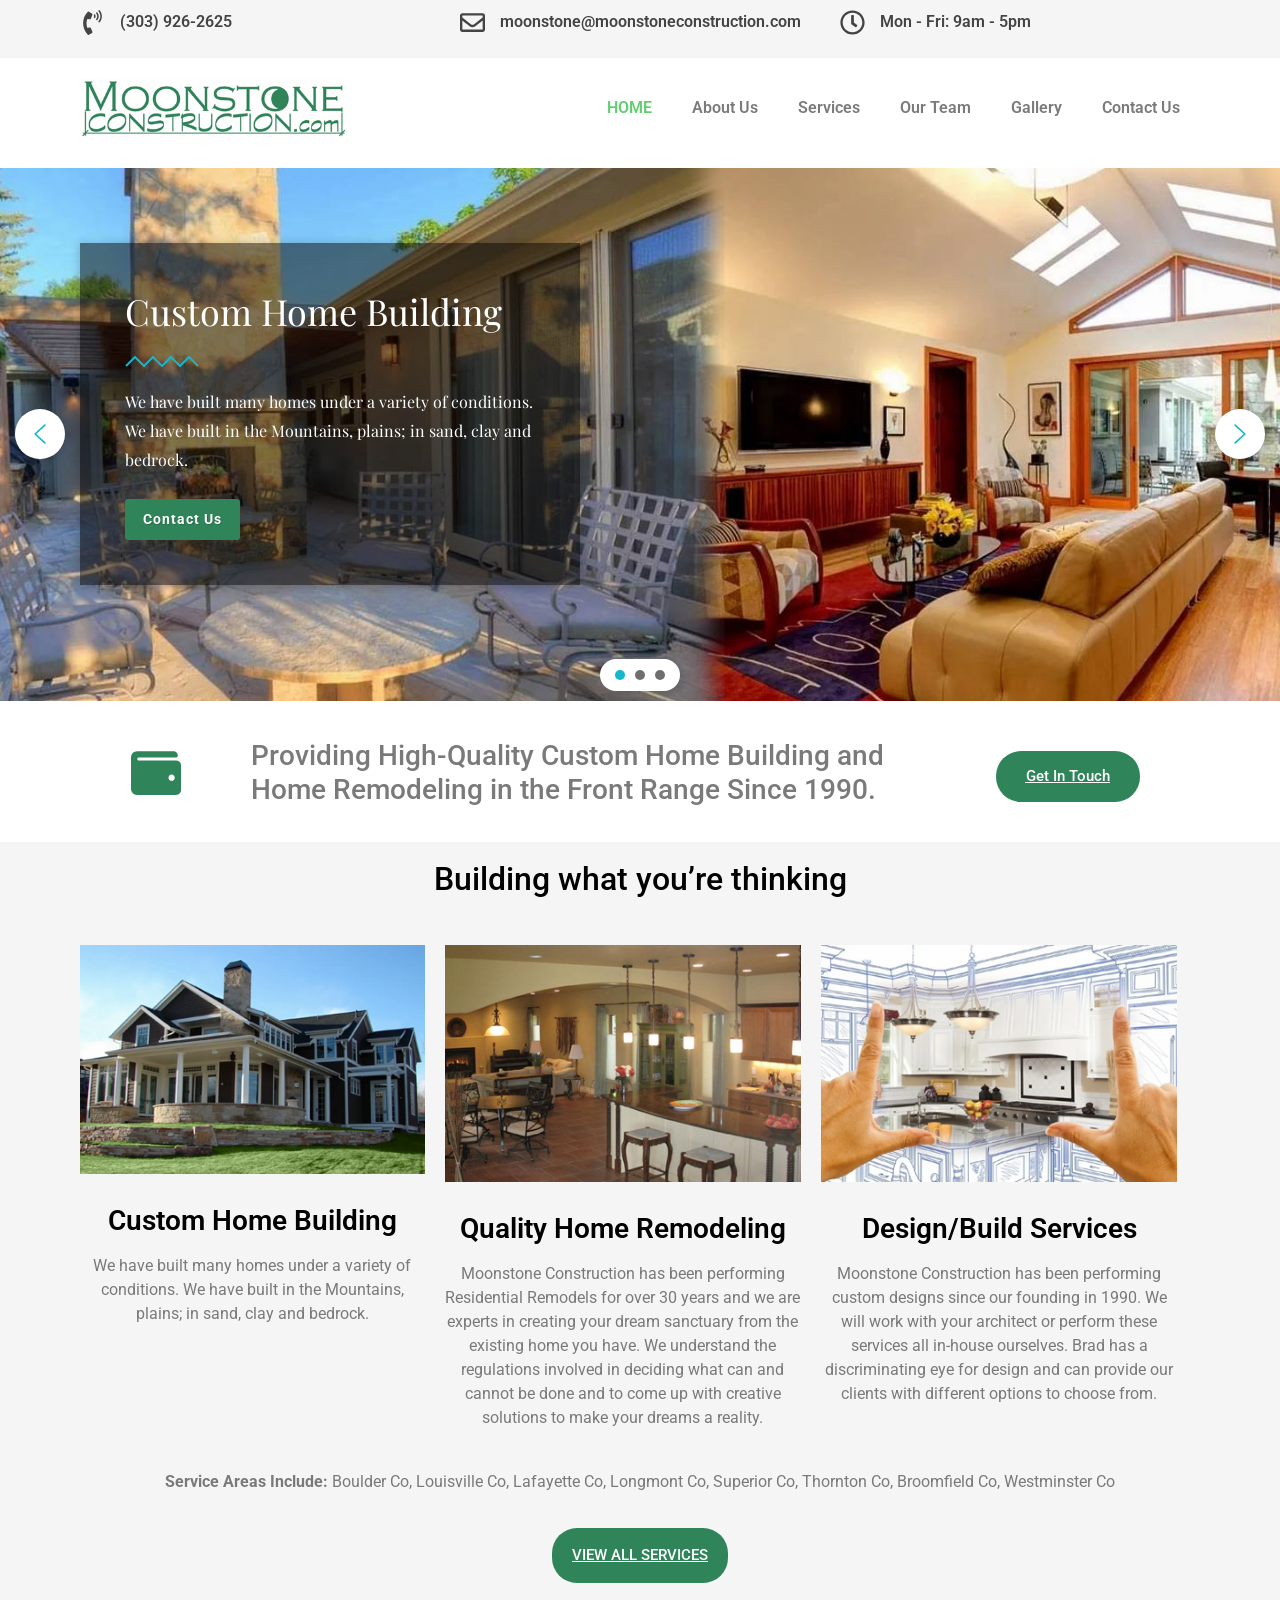
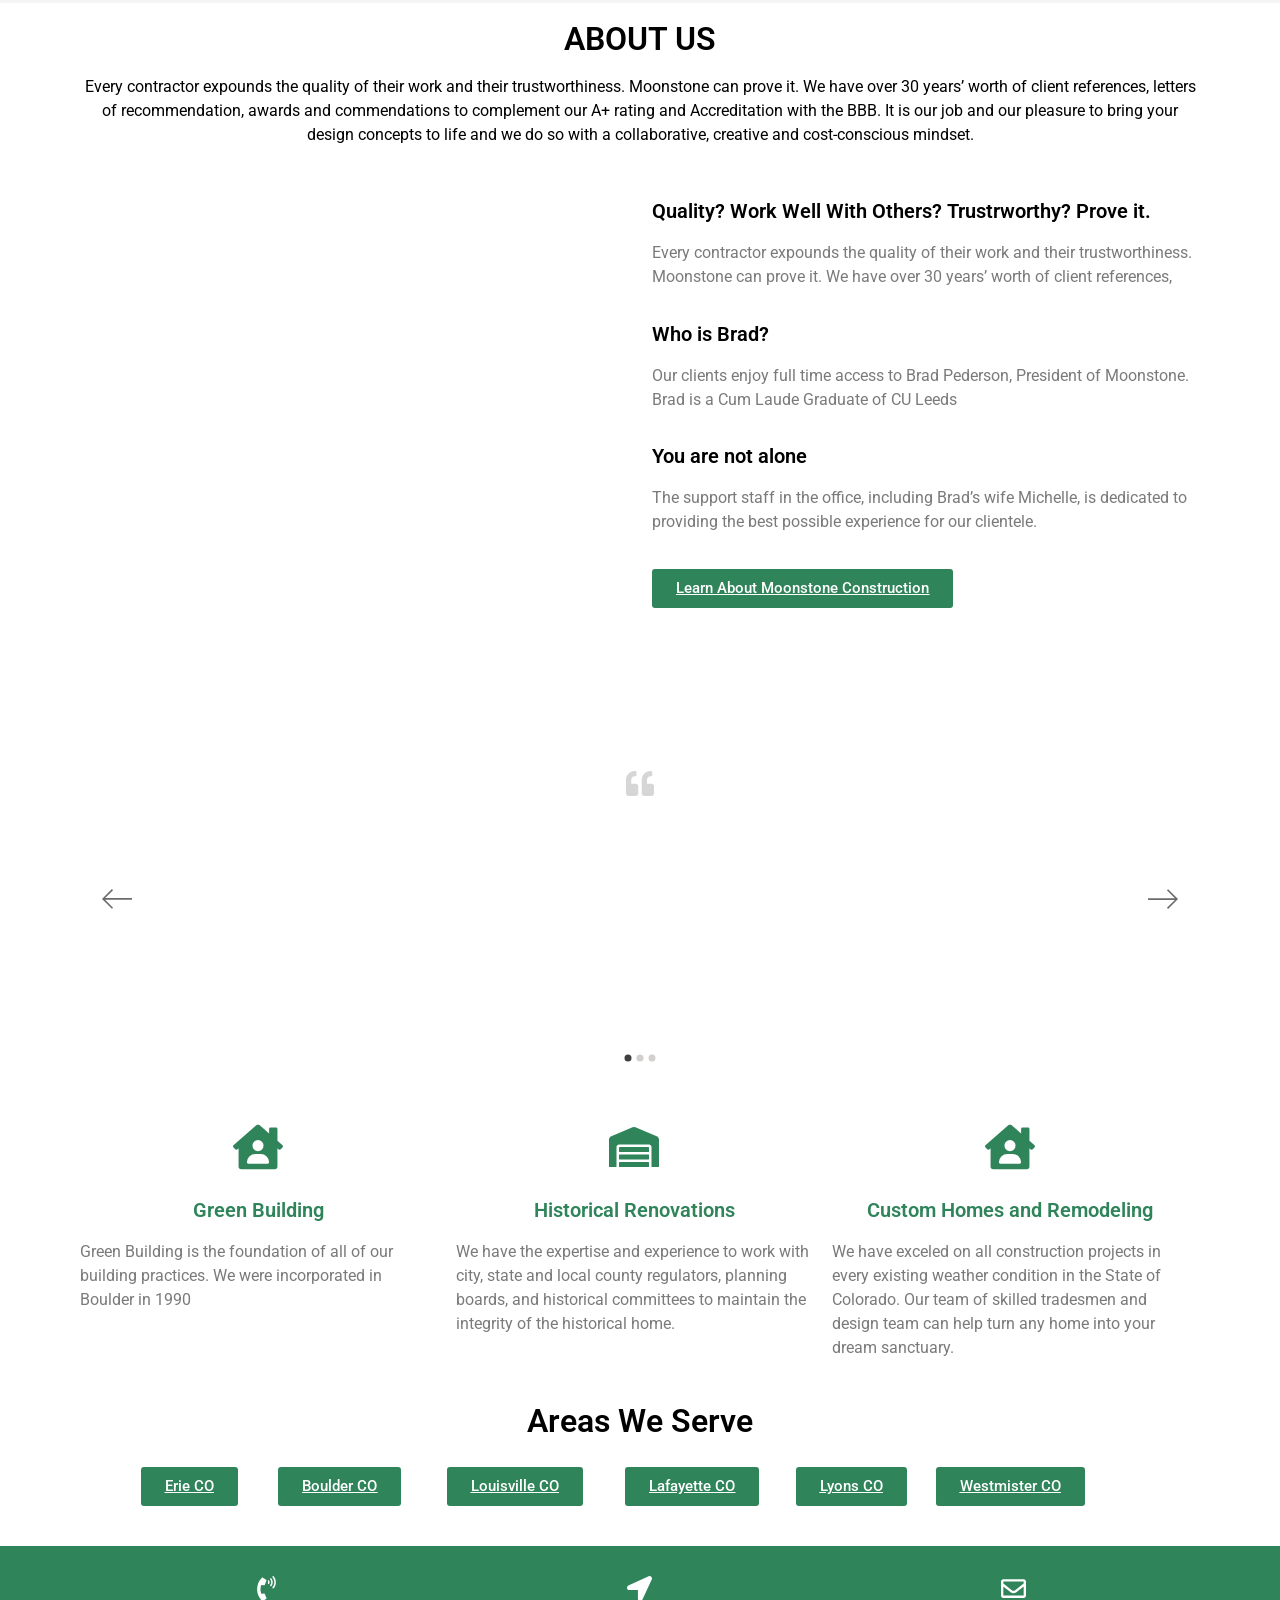
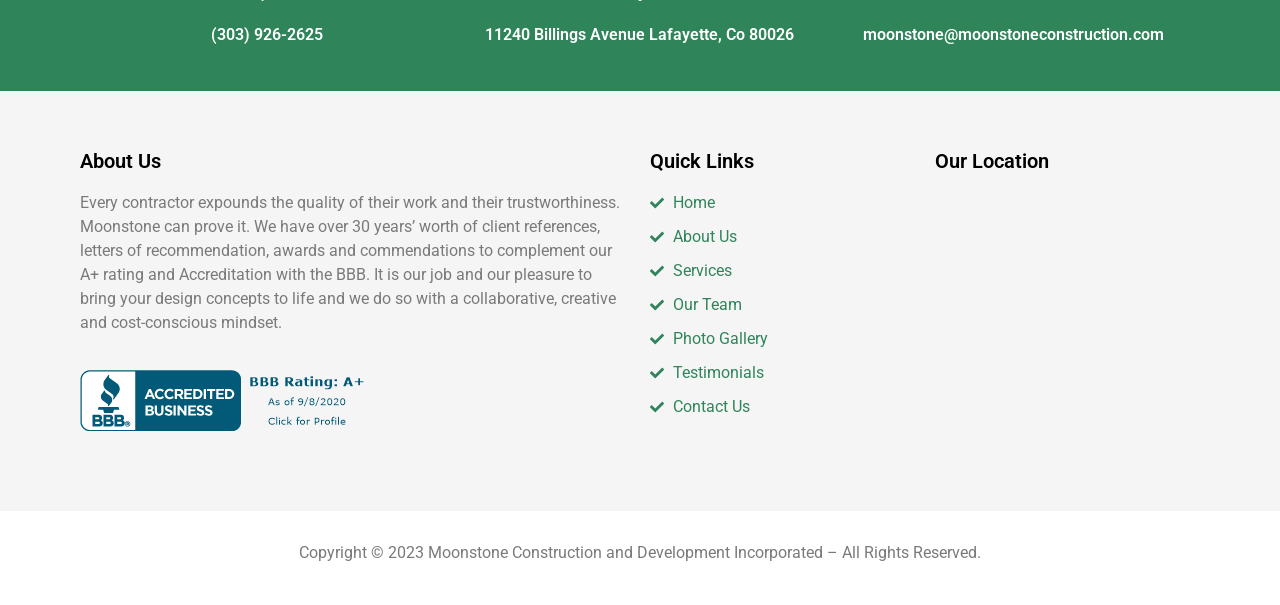
==== commit b3dbf459: "SEO: improve About Us link text" ====
--- a/public/index.html
+++ b/public/index.html
@@ -6,6 +6,7 @@
 	<link rel="profile" href="http://gmpg.org/xfn/11" />
 	<link rel="pingback" href="https://www.moonstoneconstruction.com/xmlrpc.php" />
 	<title>Moonstone Construction and Development | General Contractor, Home Builder, Renovations and Remodeling at Boulder, Lafayette, Louisville, Lions, Thornton, Superior CO</title>
+<meta name="description" content="Moonstone Construction and Development provides custom home building, renovations, remodeling, and general contracting services in Boulder, Lafayette, Louisville, and surrounding Colorado communities.">
 <meta name='robots' content='max-image-preview:large' />
 <link rel="alternate" type="application/rss+xml" title="Moonstone Construction and Development | General Contractor, Home Builder, Renovations and Remodeling at Boulder, Lafayette, Louisville, Lions, Thornton, Superior CO &raquo; Feed" href="feed/index.html.rss" />
 <link rel="alternate" type="application/rss+xml" title="Moonstone Construction and Development | General Contractor, Home Builder, Renovations and Remodeling at Boulder, Lafayette, Louisville, Lions, Thornton, Superior CO &raquo; Comments Feed" href="comments/feed/index.html.rss" />
@@ -108,7 +109,7 @@
 <script id="bwg_frontend-js" src="wp-content/plugins/photo-gallery/js/scripts.min.js"></script>
 <link rel="https://api.w.org/" href="wp-json/index.html" /><link rel="alternate" title="JSON" type="application/json" href="wp-json/wp/v2/pages/9" /><link rel="EditURI" type="application/rsd+xml" title="RSD" href="xmlrpc.php%3Frsd" />
 <meta name="generator" content="WordPress 7.1.3" />
-<link rel="canonical" href="index.html" />
+<link rel="canonical" href="https://www.moonstoneconstruction.com/" />
 <link rel='shortlink' href='index.html' />
 <meta name="generator" content="Elementor 3.27.6; features: e_font_icon_svg, additional_custom_breakpoints, e_element_cache; settings: css_print_method-external, google_font-enabled, font_display-swap">
 			<style>
@@ -503,7 +504,7 @@
 									<div class="elementor-button-wrapper">
 					<a class="elementor-button elementor-button-link elementor-size-sm" href="about-us/index.html">
 						<span class="elementor-button-content-wrapper">
-									<span class="elementor-button-text">Read More</span>
+									<span class="elementor-button-text">Learn About Moonstone Construction</span>
 					</span>
 					</a>
 				</div>
@@ -2737,4 +2738,4 @@
 </html>
 
 
-<!-- Page supported by LiteSpeed Cache 6.5.4 on 2026-10-28 13:10:29 -->+<!-- Page supported by LiteSpeed Cache 6.5.4 on 2026-10-28 13:10:29 -->
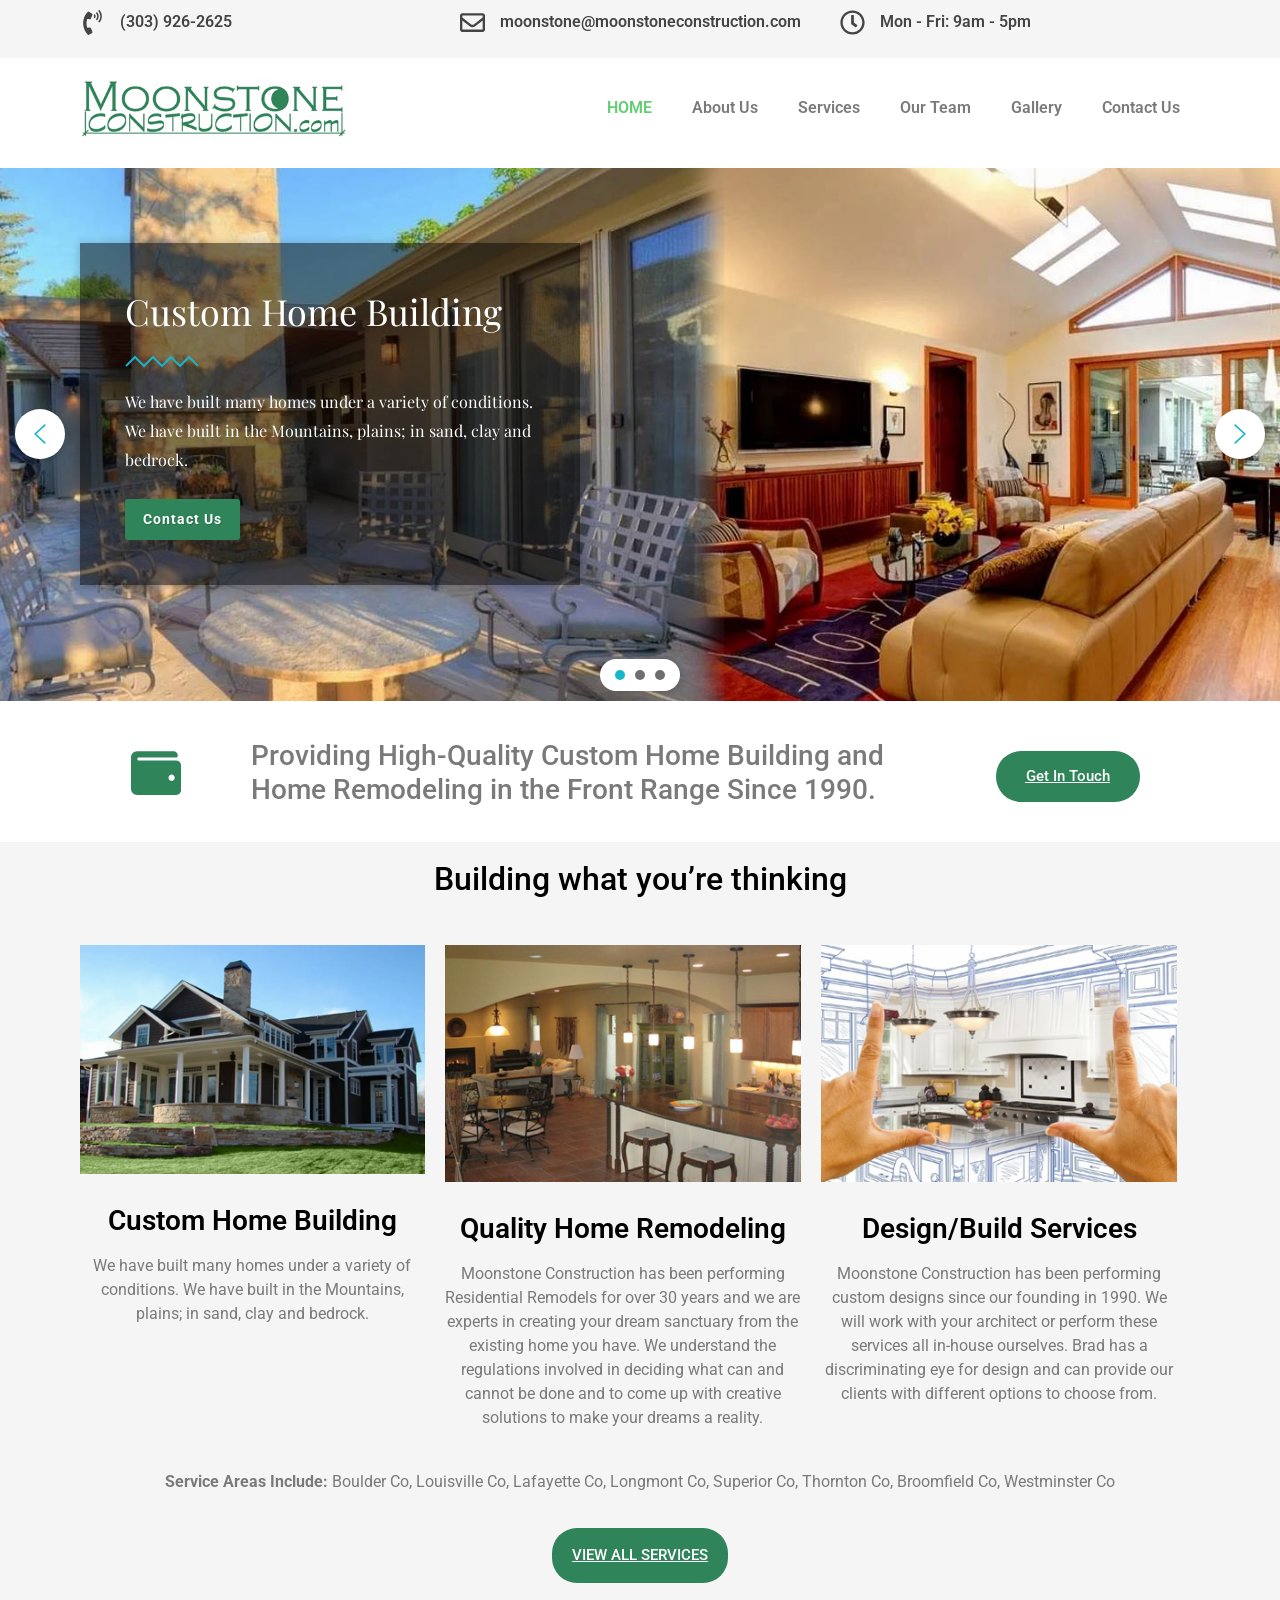
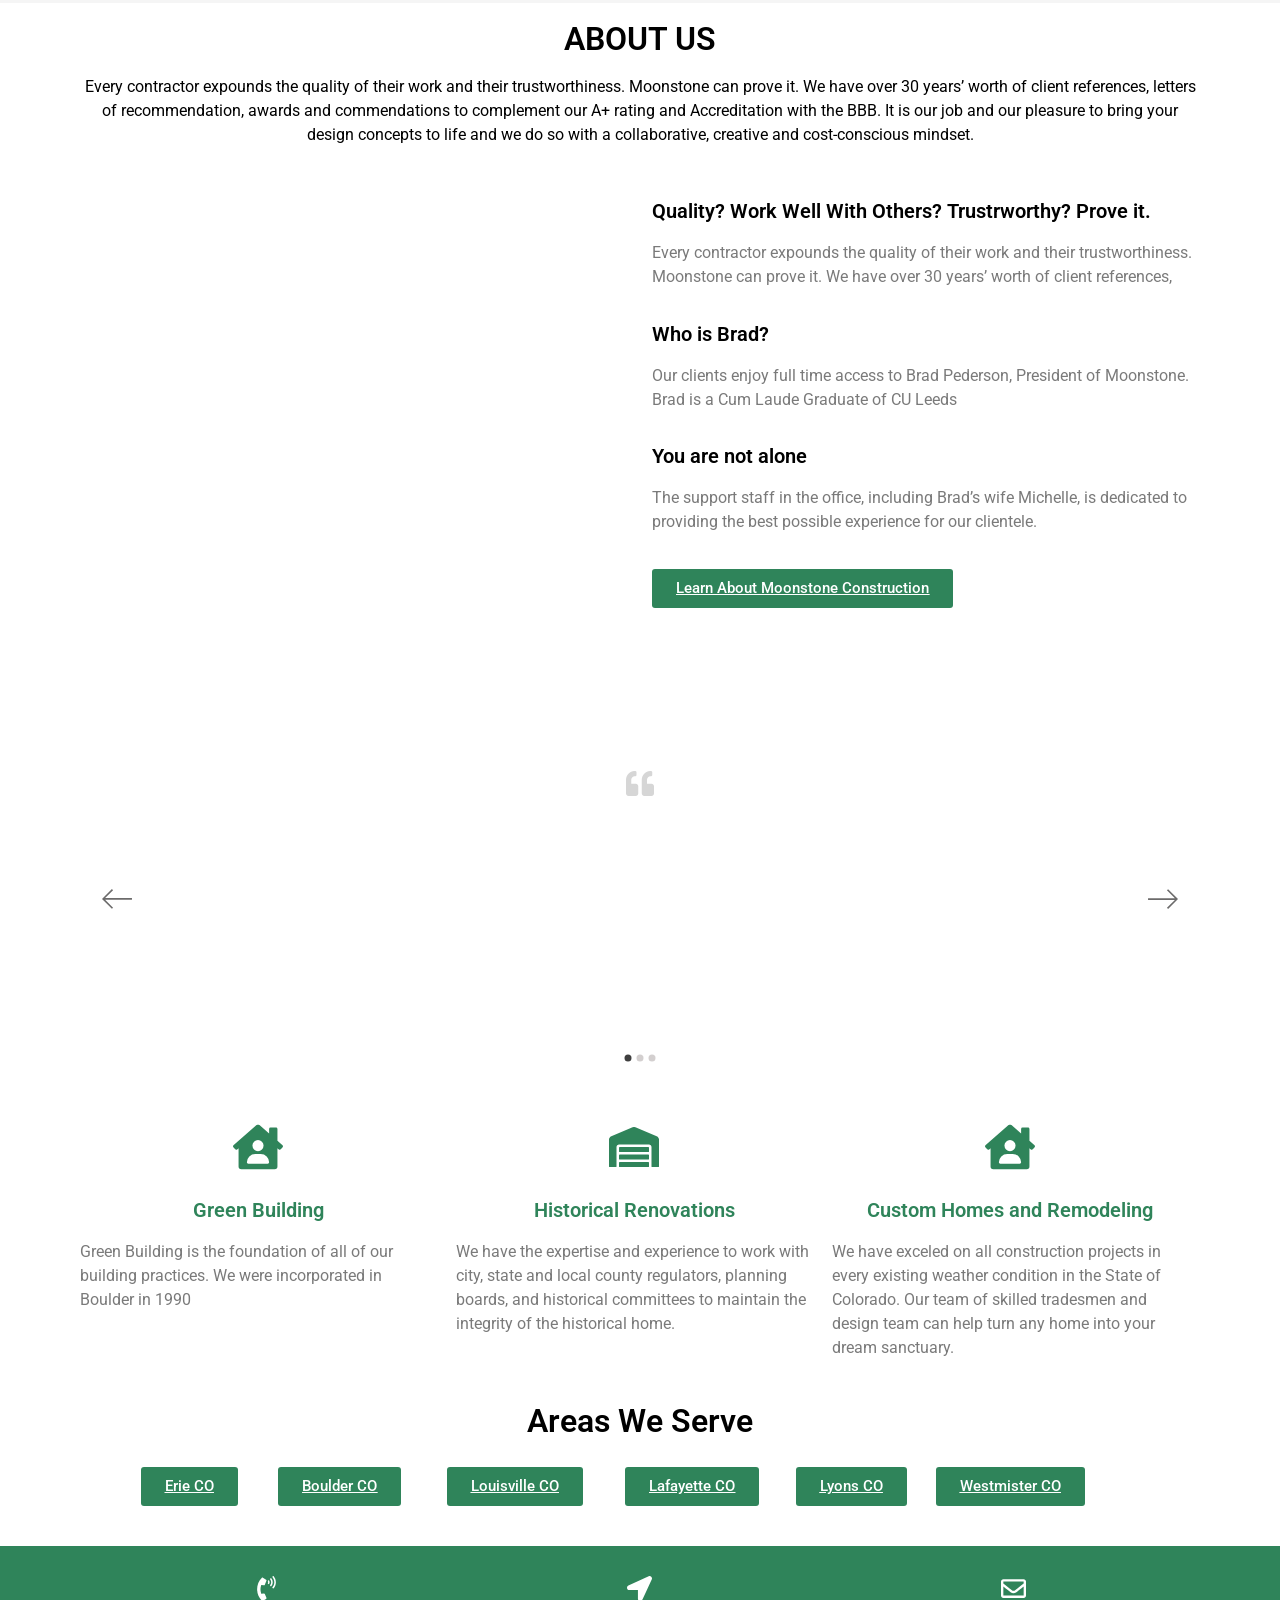
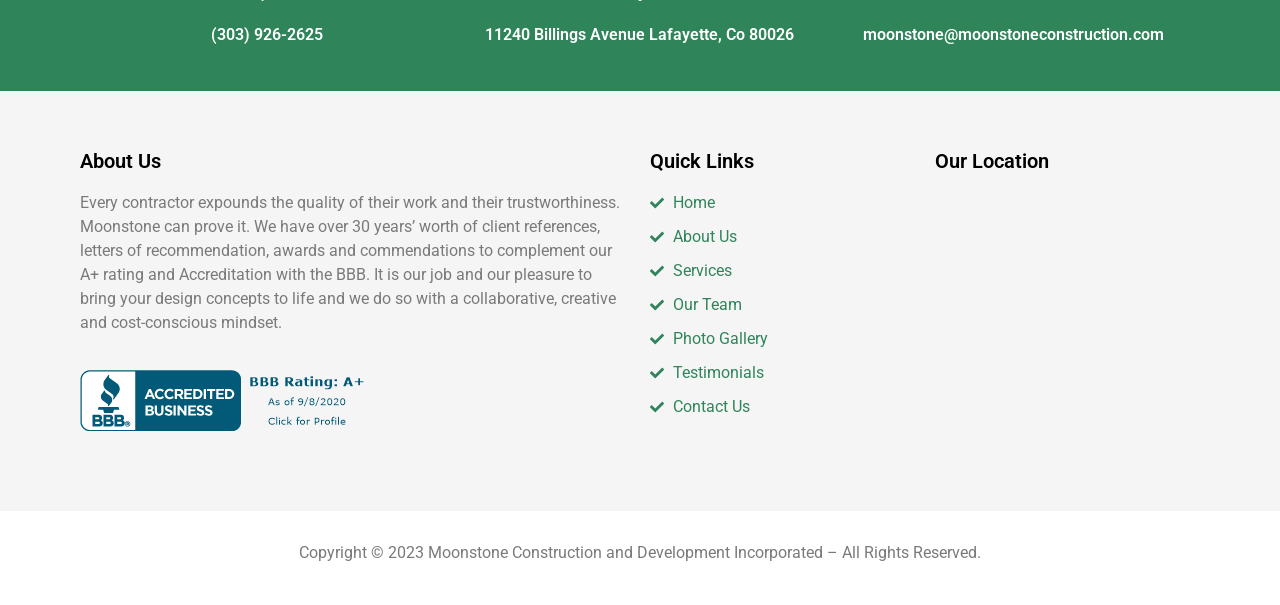
==== commit da540f69: "perf: remove unused Photo Gallery assets from homepage" ====
--- a/public/index.html
+++ b/public/index.html
@@ -1,6 +1,7 @@
 <!DOCTYPE html>
 <html lang="en-US">
 <head>
+<link rel="preload" as="image" href="/wp-content/uploads/slider/cache/1e9e8941ae8eb8b99b3b980b8c5becdb/image_01.jpg" fetchpriority="high">
 	<meta charset="UTF-8" />
 	<meta name="viewport" content="width=device-width, initial-scale=1" />
 	<link rel="profile" href="http://gmpg.org/xfn/11" />
@@ -17,7 +18,7 @@
 /*# sourceURL=wp-img-auto-sizes-contain-inline-css */
 </style>
 <link rel='stylesheet' id='twb-open-sans-css' href='https://fonts.googleapis.com/css?family=Open+Sans:300,400,500,600,700,800&display=swap&ver=7.1.3' media='all' />
-<link rel='stylesheet' id='twbbwg-global-css' href='wp-content/plugins/photo-gallery/booster/assets/css/global.css' media='all' />
+
 <link rel='stylesheet' id='hfe-widgets-style-css' href='wp-content/plugins/header-footer-elementor/inc/widgets-css/frontend.css' media='all' />
 <style id="wp-emoji-styles-inline-css">
 
@@ -41,11 +42,11 @@
 </style>
 
 <link rel='stylesheet' id='pb_animate-css' href='wp-content/plugins/ays-popup-box/public/css/animate.css' media='all' />
-<link rel='stylesheet' id='bwg_fonts-css' href='wp-content/plugins/photo-gallery/css/bwg-fonts/fonts.css' media='all' />
-<link rel='stylesheet' id='sumoselect-css' href='wp-content/plugins/photo-gallery/css/sumoselect.min.css' media='all' />
-<link rel='stylesheet' id='mCustomScrollbar-css' href='wp-content/plugins/photo-gallery/css/jquery.mCustomScrollbar.min.css' media='all' />
+
+
+
 <link rel='stylesheet' id='bwg_googlefonts-css' href='https://fonts.googleapis.com/css?family=Ubuntu&subset=greek,latin,greek-ext,vietnamese,cyrillic-ext,latin-ext,cyrillic' media='all' />
-<link rel='stylesheet' id='bwg_frontend-css' href='wp-content/plugins/photo-gallery/css/styles.min.css' media='all' />
+
 <link rel='stylesheet' id='hfe-style-css' href='wp-content/plugins/header-footer-elementor/assets/css/header-footer-elementor.css' media='all' />
 <link rel='stylesheet' id='elementor-frontend-css' href='wp-content/plugins/elementor/assets/css/frontend.min.css' media='all' />
 <link rel='stylesheet' id='elementor-post-6-css' href='wp-content/uploads/elementor/css/post-6.css' media='all' />
@@ -86,27 +87,20 @@
 !function($){"use strict";$(document).ready(function(){$(this).scrollTop()>100&&$(".hfe-scroll-to-top-wrap").removeClass("hfe-scroll-to-top-hide"),$(window).scroll(function(){$(this).scrollTop()<100?$(".hfe-scroll-to-top-wrap").fadeOut(300):$(".hfe-scroll-to-top-wrap").fadeIn(300)}),$(".hfe-scroll-to-top-wrap").on("click",function(){$("html, body").animate({scrollTop:0},300);return!1})})}(jQuery);
 //# sourceURL=jquery-js-after
 </script>
-<script id="twbbwg-circle-js" src="wp-content/plugins/photo-gallery/booster/assets/js/circle-progress.js"></script>
-<script id="twbbwg-global-js-extra">
-var twb = {"nonce":"ed3af65879","ajax_url":"https://www.moonstoneconstruction.com/wp-admin/admin-ajax.php","plugin_url":"https://www.moonstoneconstruction.com/wp-content/plugins/photo-gallery/booster","href":"https://www.moonstoneconstruction.com/wp-admin/admin.php?page=twbbwg_photo-gallery"};
-var twb = {"nonce":"ed3af65879","ajax_url":"https://www.moonstoneconstruction.com/wp-admin/admin-ajax.php","plugin_url":"https://www.moonstoneconstruction.com/wp-content/plugins/photo-gallery/booster","href":"https://www.moonstoneconstruction.com/wp-admin/admin.php?page=twbbwg_photo-gallery"};
-//# sourceURL=twbbwg-global-js-extra
-</script>
-<script id="twbbwg-global-js" src="wp-content/plugins/photo-gallery/booster/assets/js/global.js"></script>
+
+
+
 <script id="ays-pb-js-extra">
 var pbLocalizeObj = {"ajax":"https://www.moonstoneconstruction.com/wp-admin/admin-ajax.php","seconds":"seconds","thisWillClose":"This will close in","icons":{"close_icon":"\u003Csvg class=\"ays_pb_material_close_icon\" xmlns=\"https://www.w3.org/2000/svg\" height=\"36px\" viewBox=\"0 0 24 24\" width=\"36px\" fill=\"#000000\" alt=\"Pop-up Close\"\u003E\u003Cpath d=\"M0 0h24v24H0z\" fill=\"none\"/\u003E\u003Cpath d=\"M19 6.41L17.59 5 12 10.59 6.41 5 5 6.41 10.59 12 5 17.59 6.41 19 12 13.41 17.59 19 19 17.59 13.41 12z\"/\u003E\u003C/svg\u003E","close_circle_icon":"\u003Csvg class=\"ays_pb_material_close_circle_icon\" xmlns=\"https://www.w3.org/2000/svg\" height=\"24\" viewBox=\"0 0 24 24\" width=\"36\" alt=\"Pop-up Close\"\u003E\u003Cpath d=\"M0 0h24v24H0z\" fill=\"none\"/\u003E\u003Cpath d=\"M12 2C6.47 2 2 6.47 2 12s4.47 10 10 10 10-4.47 10-10S17.53 2 12 2zm5 13.59L15.59 17 12 13.41 8.41 17 7 15.59 10.59 12 7 8.41 8.41 7 12 10.59 15.59 7 17 8.41 13.41 12 17 15.59z\"/\u003E\u003C/svg\u003E","volume_up_icon":"\u003Csvg class=\"ays_pb_fa_volume\" xmlns=\"https://www.w3.org/2000/svg\" height=\"24\" viewBox=\"0 0 24 24\" width=\"36\"\u003E\u003Cpath d=\"M0 0h24v24H0z\" fill=\"none\"/\u003E\u003Cpath d=\"M3 9v6h4l5 5V4L7 9H3zm13.5 3c0-1.77-1.02-3.29-2.5-4.03v8.05c1.48-.73 2.5-2.25 2.5-4.02zM14 3.23v2.06c2.89.86 5 3.54 5 6.71s-2.11 5.85-5 6.71v2.06c4.01-.91 7-4.49 7-8.77s-2.99-7.86-7-8.77z\"/\u003E\u003C/svg\u003E","volume_mute_icon":"\u003Csvg xmlns=\"https://www.w3.org/2000/svg\" height=\"24\" viewBox=\"0 0 24 24\" width=\"24\"\u003E\u003Cpath d=\"M0 0h24v24H0z\" fill=\"none\"/\u003E\u003Cpath d=\"M7 9v6h4l5 5V4l-5 5H7z\"/\u003E\u003C/svg\u003E"}};
 //# sourceURL=ays-pb-js-extra
 </script>
 <script id="ays-pb-js" src="wp-content/plugins/ays-popup-box/public/js/ays-pb-public.js"></script>
-<script id="sumoselect-js" src="wp-content/plugins/photo-gallery/js/jquery.sumoselect.min.js"></script>
-<script id="bwg_mobile-js" src="wp-content/plugins/photo-gallery/js/tocca.min.js"></script>
-<script id="mCustomScrollbar-js" src="wp-content/plugins/photo-gallery/js/jquery.mCustomScrollbar.concat.min.js"></script>
-<script id="jquery-fullscreen-js" src="wp-content/plugins/photo-gallery/js/jquery.fullscreen.min.js"></script>
-<script id="bwg_frontend-js-extra">
-var bwg_objectsL10n = {"bwg_field_required":"field is required.","bwg_mail_validation":"This is not a valid email address.","bwg_search_result":"There are no images matching your search.","bwg_select_tag":"Select Tag","bwg_order_by":"Order By","bwg_search":"Search","bwg_show_ecommerce":"Show Ecommerce","bwg_hide_ecommerce":"Hide Ecommerce","bwg_show_comments":"Show Comments","bwg_hide_comments":"Hide Comments","bwg_restore":"Restore","bwg_maximize":"Maximize","bwg_fullscreen":"Fullscreen","bwg_exit_fullscreen":"Exit Fullscreen","bwg_search_tag":"SEARCH...","bwg_tag_no_match":"No tags found","bwg_all_tags_selected":"All tags selected","bwg_tags_selected":"tags selected","play":"Play","pause":"Pause","is_pro":"","bwg_play":"Play","bwg_pause":"Pause","bwg_hide_info":"Hide info","bwg_show_info":"Show info","bwg_hide_rating":"Hide rating","bwg_show_rating":"Show rating","ok":"Ok","cancel":"Cancel","select_all":"Select all","lazy_load":"0","lazy_loader":"https://www.moonstoneconstruction.com/wp-content/plugins/photo-gallery/images/ajax_loader.png","front_ajax":"0","bwg_tag_see_all":"see all tags","bwg_tag_see_less":"see less tags"};
-//# sourceURL=bwg_frontend-js-extra
-</script>
-<script id="bwg_frontend-js" src="wp-content/plugins/photo-gallery/js/scripts.min.js"></script>
+
+
+
+
+
+
 <link rel="https://api.w.org/" href="wp-json/index.html" /><link rel="alternate" title="JSON" type="application/json" href="wp-json/wp/v2/pages/9" /><link rel="EditURI" type="application/rsd+xml" title="RSD" href="xmlrpc.php%3Frsd" />
 <meta name="generator" content="WordPress 7.1.3" />
 <link rel="canonical" href="https://www.moonstoneconstruction.com/" />
@@ -352,7 +346,7 @@
             <div class="n2-ss-slider-2 n2-ow">
                                                 <div class="n2-ss-slider-3 n2-ow">
 
-                    <div class="n2-ss-slide-backgrounds n2-ow-all"><div class="n2-ss-slide-background" data-public-id="1" data-mode="fill"><div class="n2-ss-slide-background-image" data-blur="0" data-opacity="100" data-x="50" data-y="50" data-alt="" data-title=""><picture class="skip-lazy" data-skip-lazy="1"><img decoding="async" src="wp-content/uploads/slider/cache/1e9e8941ae8eb8b99b3b980b8c5becdb/image_01.jpg" alt="" title="" loading="lazy" class="skip-lazy" data-skip-lazy="1"></picture></div><div data-color="RGBA(255,255,255,0)" style="background-color: RGBA(255,255,255,0);" class="n2-ss-slide-background-color"></div></div><div class="n2-ss-slide-background" data-public-id="2" data-mode="fill"><div class="n2-ss-slide-background-image" data-blur="0" data-opacity="100" data-x="50" data-y="50" data-alt="" data-title=""><picture class="skip-lazy" data-skip-lazy="1"><img decoding="async" src="wp-content/uploads/slider/cache/2e26fd8f949a073574dd356bf1844128/image_02.jpg" alt="" title="" loading="lazy" class="skip-lazy" data-skip-lazy="1"></picture></div><div data-color="RGBA(255,255,255,0)" style="background-color: RGBA(255,255,255,0);" class="n2-ss-slide-background-color"></div></div><div class="n2-ss-slide-background" data-public-id="3" data-mode="fill"><div class="n2-ss-slide-background-image" data-blur="0" data-opacity="100" data-x="50" data-y="50" data-alt="" data-title=""><picture class="skip-lazy" data-skip-lazy="1"><img decoding="async" src="wp-content/uploads/slider/cache/b45bf07b2bf9ba4c5bd3e5e2872c1c9f/image_03.jpg" alt="" title="" loading="lazy" class="skip-lazy" data-skip-lazy="1"></picture></div><div data-color="RGBA(255,255,255,0)" style="background-color: RGBA(255,255,255,0);" class="n2-ss-slide-background-color"></div></div></div>                    <div class="n2-ss-slider-4 n2-ow">
+                    <div class="n2-ss-slide-backgrounds n2-ow-all"><div class="n2-ss-slide-background" data-public-id="1" data-mode="fill"><div class="n2-ss-slide-background-image" data-blur="0" data-opacity="100" data-x="50" data-y="50" data-alt="" data-title=""><picture class="skip-lazy" data-skip-lazy="1"><img decoding="async" src="wp-content/uploads/slider/cache/1e9e8941ae8eb8b99b3b980b8c5becdb/image_01.jpg" alt="" title="" loading="eager" fetchpriority="high" class="skip-lazy" data-skip-lazy="1"></picture></div><div data-color="RGBA(255,255,255,0)" style="background-color: RGBA(255,255,255,0);" class="n2-ss-slide-background-color"></div></div><div class="n2-ss-slide-background" data-public-id="2" data-mode="fill"><div class="n2-ss-slide-background-image" data-blur="0" data-opacity="100" data-x="50" data-y="50" data-alt="" data-title=""><picture class="skip-lazy" data-skip-lazy="1"><img decoding="async" src="wp-content/uploads/slider/cache/2e26fd8f949a073574dd356bf1844128/image_02.jpg" alt="" title="" loading="lazy" class="skip-lazy" data-skip-lazy="1"></picture></div><div data-color="RGBA(255,255,255,0)" style="background-color: RGBA(255,255,255,0);" class="n2-ss-slide-background-color"></div></div><div class="n2-ss-slide-background" data-public-id="3" data-mode="fill"><div class="n2-ss-slide-background-image" data-blur="0" data-opacity="100" data-x="50" data-y="50" data-alt="" data-title=""><picture class="skip-lazy" data-skip-lazy="1"><img decoding="async" src="wp-content/uploads/slider/cache/b45bf07b2bf9ba4c5bd3e5e2872c1c9f/image_03.jpg" alt="" title="" loading="lazy" class="skip-lazy" data-skip-lazy="1"></picture></div><div data-color="RGBA(255,255,255,0)" style="background-color: RGBA(255,255,255,0);" class="n2-ss-slide-background-color"></div></div></div>                    <div class="n2-ss-slider-4 n2-ow">
                         <svg xmlns="http://www.w3.org/2000/svg" viewBox="0 0 1920 800" data-related-device="desktopPortrait" class="n2-ow n2-ss-preserve-size n2-ss-preserve-size--slider n2-ss-slide-limiter"></svg><div data-first="1" data-slide-duration="0" data-id="3" data-slide-public-id="1" data-title="Slide 1" class="n2-ss-slide n2-ow  n2-ss-slide-3"><div role="note" class="n2-ss-slide--focus" tabindex="-1">Slide 1</div><div class="n2-ss-layers-container n2-ss-slide-limiter n2-ow"><div class="n2-ss-layer n2-ow n-uc-RING9t2WIQbe" data-sstype="slide" data-pm="default"><div class="n2-ss-layer n2-ow n-uc-1c6c49c96a8d6" data-pm="default" data-sstype="content" data-hasbackground="0"><div class="n2-ss-section-main-content n2-ss-layer-with-background n2-ss-layer-content n2-ow n-uc-1c6c49c96a8d6-inner"><div class="n2-ss-layer n2-ow n2-ss-layer--block n2-ss-has-self-align n-uc-mG2k8HLSPV4a" data-pm="normal" data-sstype="row"><div class="n2-ss-layer-row n2-ss-layer-with-background n-uc-mG2k8HLSPV4a-inner"><div class="n2-ss-layer-row-inner "><div class="n2-ss-layer n2-ow n-uc-153023fc3458e" data-pm="default" data-sstype="col"><div class="n2-ss-layer-col n2-ss-layer-with-background n2-ss-layer-content n-uc-153023fc3458e-inner"><div class="n2-ss-layer n2-ow n-uc-A3iho7WnCNLp" data-pm="normal" data-sstype="layer"><div id="n2-ss-2item1" class="n2-font-f97a02675d6f2caf71393f331b992d4a-hover   n2-ss-item-content n2-ss-text n2-ow" style="display:block;">Custom Home Building</div></div><div class="n2-ss-layer n2-ow n-uc-sf9hjK10jOd5" data-pm="normal" data-sstype="layer"><div class=" n2-ss-item-image-content n2-ss-item-content n2-ow-all"><img decoding="async" id="n2-ss-2item2" alt="Image is not available" class="skip-lazy" width="74" height="13" data-skip-lazy="1" src="wp-content/uploads/slider2/zigzag-1.png" /></div></div><div class="n2-ss-layer n2-ow n-uc-aK32FAB0sODG" data-pm="normal" data-sstype="layer"><div class="n2-ss-item-content n2-ss-text n2-ow-all"><div class="" data-hide-desktoplandscape="1" data-hide-desktopportrait="1"></div><div class="" data-hide-mobilelandscape="1" data-hide-mobileportrait="1" data-hide-tabletlandscape="1" data-hide-tabletportrait="1"><p class="n2-font-2bfcf9f09ec478d568d69ddee2ebfa60-paragraph   ">We have built many homes under a variety of conditions. We have built in the Mountains, plains; in sand, clay and bedrock.</p>
 </div></div></div><div class="n2-ss-layer n2-ow n-uc-vbXU3g7OjwvP n2-ss-layer--auto" data-pm="normal" data-sstype="layer"><div class="n2-ss-button-container n2-ss-item-content n2-ow n2-font-b6e3fdb36280b3eed85b29293a41b1bc-link  n2-ss-nowrap n2-ss-button-container--non-full-width"><a class="n2-style-dd4a03b9aba774d966f1d98e0de3411d-heading  n2-ow " href="contact-us/index.html"><div><div>Contact Us</div></div></a></div></div></div></div></div></div></div></div></div></div></div></div><div data-slide-duration="0" data-id="4" data-slide-public-id="2" data-title="Slide 2" class="n2-ss-slide n2-ow  n2-ss-slide-4"><div role="note" class="n2-ss-slide--focus" tabindex="-1">Slide 2</div><div class="n2-ss-layers-container n2-ss-slide-limiter n2-ow"><div class="n2-ss-layer n2-ow n-uc-jJ850KCqN1r5" data-sstype="slide" data-pm="default"><div class="n2-ss-layer n2-ow n-uc-1829a52027e79" data-pm="default" data-sstype="content" data-hasbackground="0"><div class="n2-ss-section-main-content n2-ss-layer-with-background n2-ss-layer-content n2-ow n-uc-1829a52027e79-inner"><div class="n2-ss-layer n2-ow n2-ss-layer--block n2-ss-has-self-align n-uc-W5vG5zV3AlRw" data-pm="normal" data-sstype="row"><div class="n2-ss-layer-row n2-ss-layer-with-background n-uc-W5vG5zV3AlRw-inner"><div class="n2-ss-layer-row-inner "><div class="n2-ss-layer n2-ow n-uc-1aebe0c70397a" data-pm="default" data-sstype="col"><div class="n2-ss-layer-col n2-ss-layer-with-background n2-ss-layer-content n-uc-1aebe0c70397a-inner"><div class="n2-ss-layer n2-ow n-uc-3RWWdnqSFg2D" data-pm="normal" data-sstype="layer"><div id="n2-ss-2item5" class="n2-font-f97a02675d6f2caf71393f331b992d4a-hover   n2-ss-item-content n2-ss-text n2-ow" style="display:block;">Design/Build Services</div></div><div class="n2-ss-layer n2-ow n-uc-whbpQY8xp2uu" data-pm="normal" data-sstype="layer"><div class=" n2-ss-item-image-content n2-ss-item-content n2-ow-all"><img loading="lazy" decoding="async" id="n2-ss-2item6" alt="Image is not available" class="skip-lazy" loading="lazy" width="74" height="13" data-skip-lazy="1" src="wp-content/uploads/slider2/zigzag-1.png" /></div></div><div class="n2-ss-layer n2-ow n-uc-MDnXMKv5t8i5" data-pm="normal" data-sstype="layer"><div class="n2-ss-item-content n2-ss-text n2-ow-all"><div data-hide-desktoplandscape="1" data-hide-desktopportrait="1" data-hide-tabletlandscape="1" data-hide-tabletportrait="1"></div><div class="" data-hide-mobilelandscape="1" data-hide-mobileportrait="1"><p class="n2-font-2bfcf9f09ec478d568d69ddee2ebfa60-paragraph   ">Moonstone Construction has been performing custom designs since our founding in 1990. We will work with your architect or perform these services all in-house ourselves.</p>
 </div></div></div><div class="n2-ss-layer n2-ow n-uc-3JgqMPeLhQPO n2-ss-layer--auto" data-pm="normal" data-sstype="layer"><div class="n2-ss-button-container n2-ss-item-content n2-ow n2-font-b6e3fdb36280b3eed85b29293a41b1bc-link  n2-ss-nowrap n2-ss-button-container--non-full-width"><a class="n2-style-dd4a03b9aba774d966f1d98e0de3411d-heading  n2-ow " href="contact-us/index.html"><div><div>Contact Us</div></div></a></div></div></div></div></div></div></div></div></div></div></div></div><div data-slide-duration="0" data-id="5" data-slide-public-id="3" data-title="Slide 3" class="n2-ss-slide n2-ow  n2-ss-slide-5"><div role="note" class="n2-ss-slide--focus" tabindex="-1">Slide 3</div><div class="n2-ss-layers-container n2-ss-slide-limiter n2-ow"><div class="n2-ss-layer n2-ow n-uc-jEQjSvaZkXm9" data-sstype="slide" data-pm="default"><div class="n2-ss-layer n2-ow n-uc-1a04b9f76ec26" data-pm="default" data-sstype="content" data-hasbackground="0"><div class="n2-ss-section-main-content n2-ss-layer-with-background n2-ss-layer-content n2-ow n-uc-1a04b9f76ec26-inner"><div class="n2-ss-layer n2-ow n2-ss-layer--block n2-ss-has-self-align n-uc-kBtivwbwNs2N" data-pm="normal" data-sstype="row"><div class="n2-ss-layer-row n2-ss-layer-with-background n-uc-kBtivwbwNs2N-inner"><div class="n2-ss-layer-row-inner "><div class="n2-ss-layer n2-ow n-uc-17cca485d5720" data-pm="default" data-sstype="col"><div class="n2-ss-layer-col n2-ss-layer-with-background n2-ss-layer-content n-uc-17cca485d5720-inner"><div class="n2-ss-layer n2-ow n-uc-ISo1ksyV9uRr" data-pm="normal" data-sstype="layer"><div id="n2-ss-2item9" class="n2-font-f97a02675d6f2caf71393f331b992d4a-hover   n2-ss-item-content n2-ss-text n2-ow" style="display:block;">Historical Renovations/Restorations</div></div><div class="n2-ss-layer n2-ow n-uc-8EwEfAOjSkJi" data-pm="normal" data-sstype="layer"><div class=" n2-ss-item-image-content n2-ss-item-content n2-ow-all"><img loading="lazy" decoding="async" id="n2-ss-2item10" alt="Image is not available" class="skip-lazy" loading="lazy" width="74" height="13" data-skip-lazy="1" src="wp-content/uploads/slider2/zigzag-1.png" /></div></div><div class="n2-ss-layer n2-ow n-uc-4e4kupu564Fz" data-pm="normal" data-sstype="layer"><div class="n2-ss-item-content n2-ss-text n2-ow-all"><div class=""><p class="n2-font-2bfcf9f09ec478d568d69ddee2ebfa60-paragraph   ">Historical Renovations/Restorations are a niche specialty that we enjoy at Moonstone. We have experience with single and multi-residence</p>
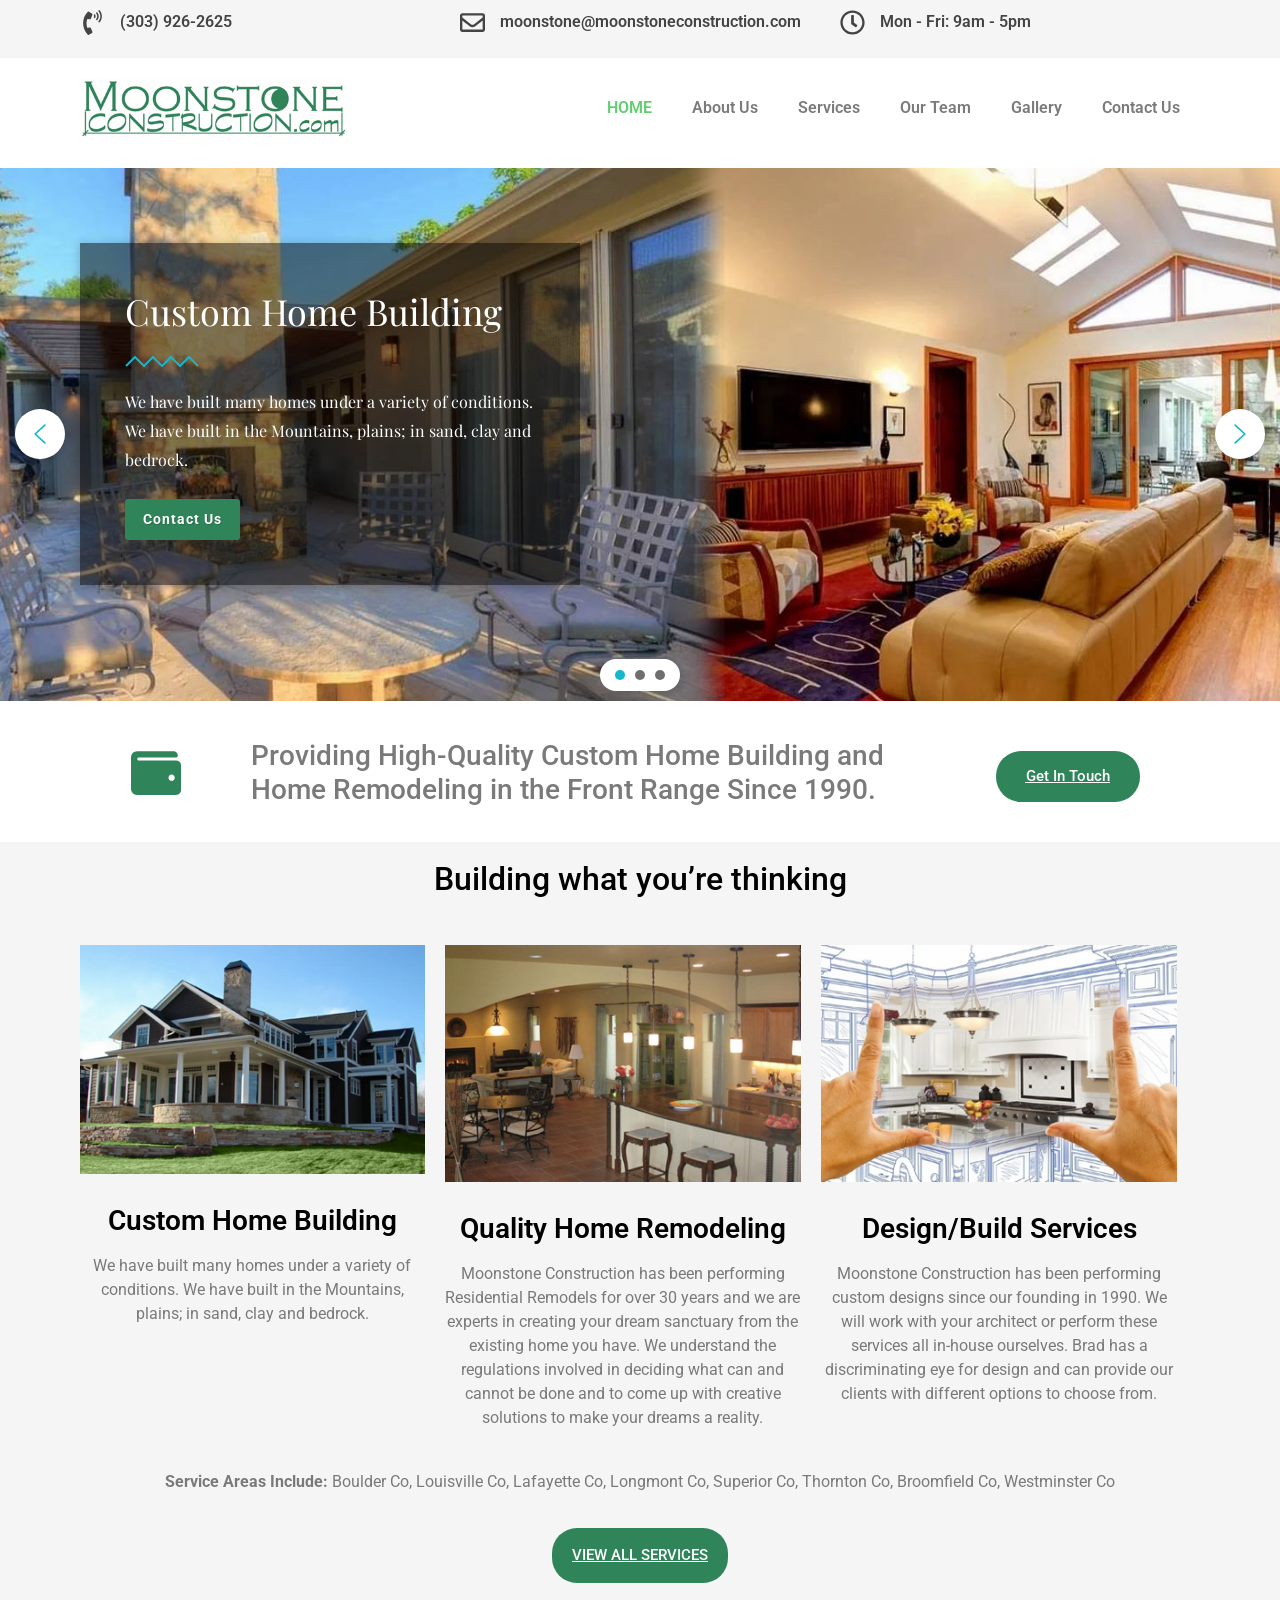
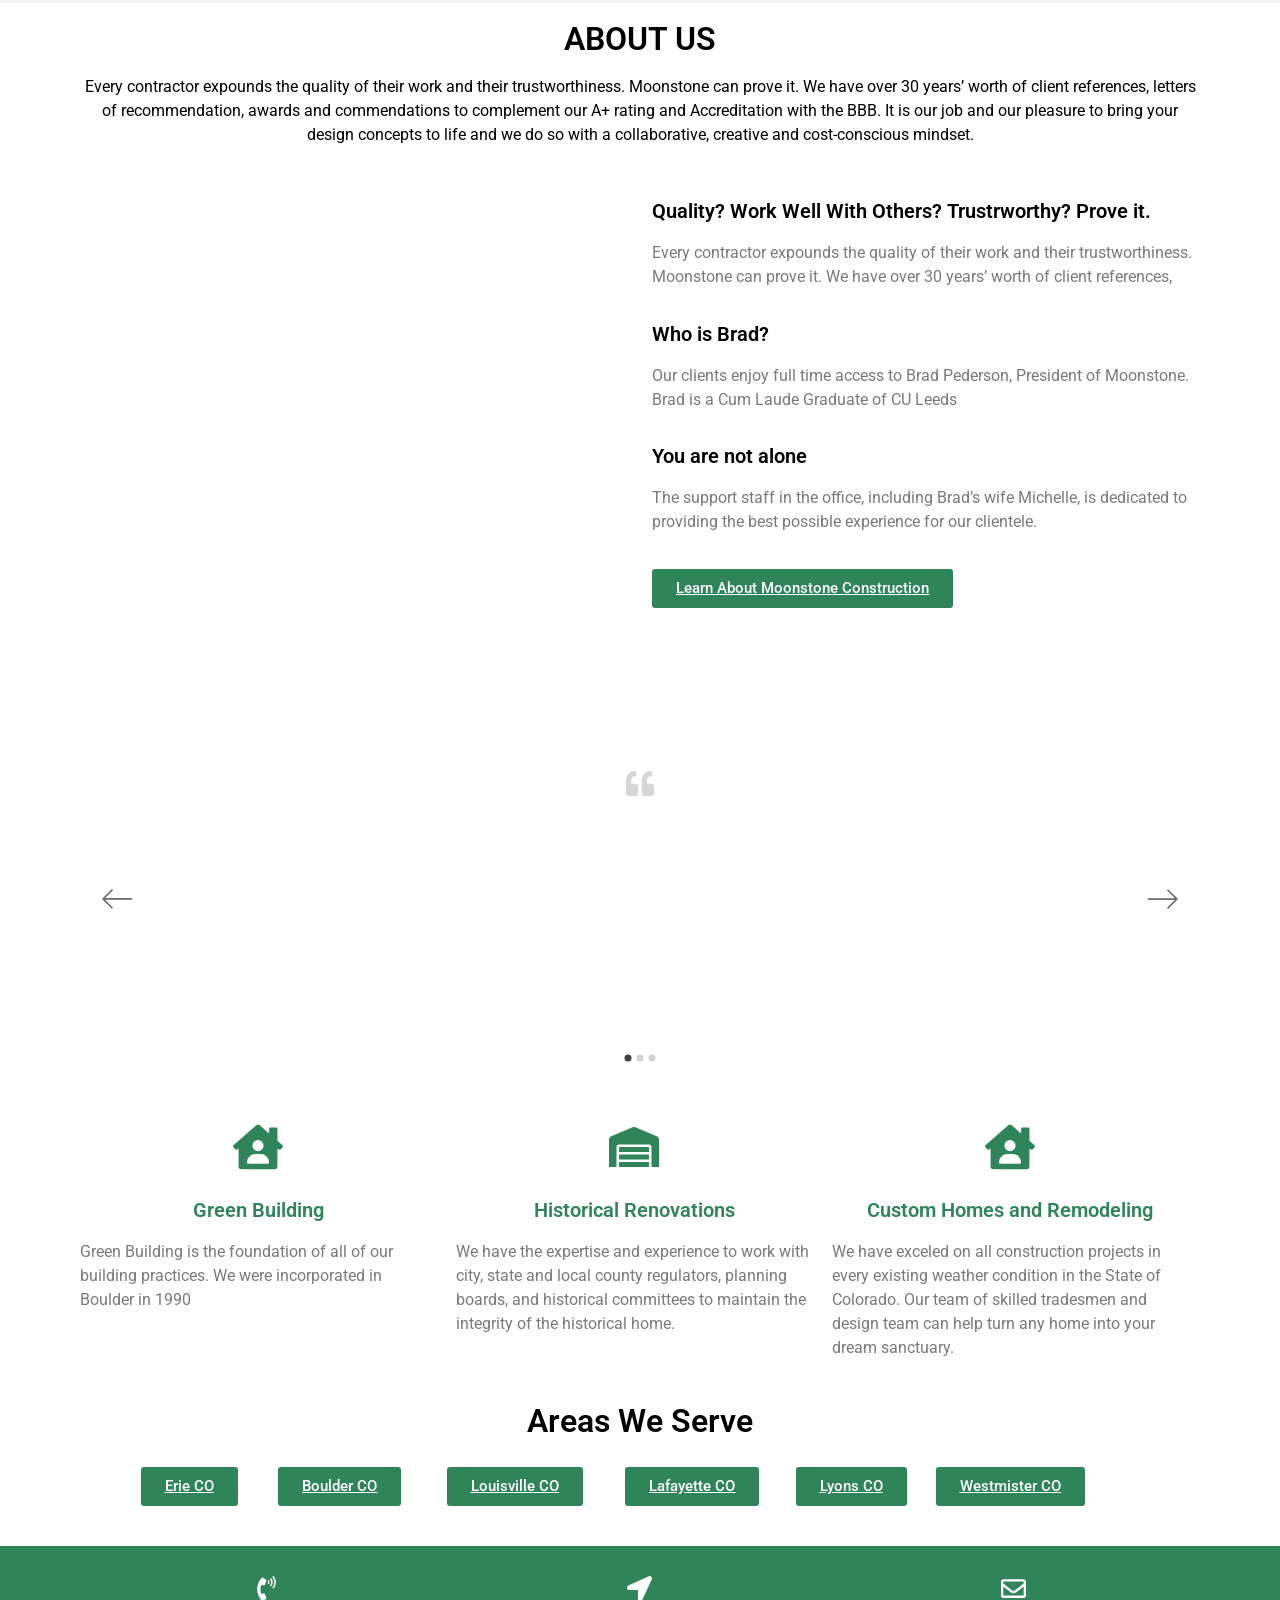
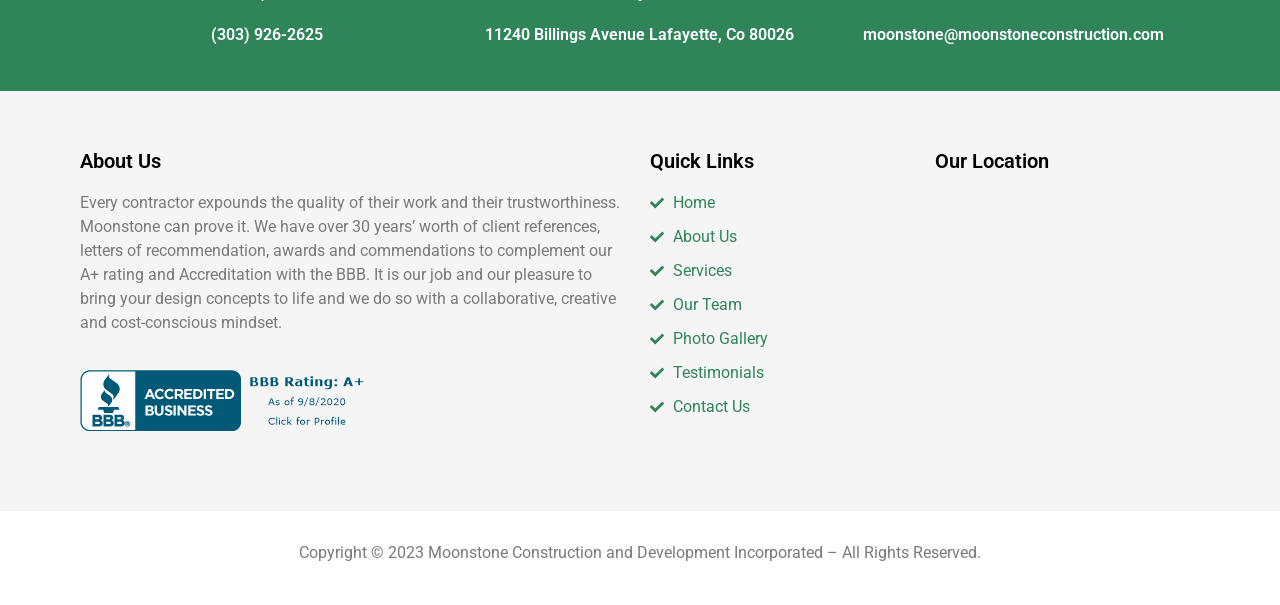
==== commit f60c339b: "perf: remove unused Royal Elementor effects scripts" ====
--- a/public/index.html
+++ b/public/index.html
@@ -2697,9 +2697,6 @@
 			</script>
 			<script id="imagesloaded-js" src="wp-includes/js/imagesloaded.min.js"></script>
 <script id="wpr-slick-js" src="wp-content/plugins/royal-elementor-addons/assets/js/lib/slick/slick.min.js"></script>
-<script id="wpr-particles-js" src="wp-content/plugins/royal-elementor-addons/assets/js/lib/particles/particles.js"></script>
-<script id="wpr-jarallax-js" src="wp-content/plugins/royal-elementor-addons/assets/js/lib/jarallax/jarallax.min.js"></script>
-<script id="wpr-parallax-hover-js" src="wp-content/plugins/royal-elementor-addons/assets/js/lib/parallax/parallax.min.js"></script>
 <script id="hello-theme-frontend-js" src="wp-content/themes/hello-elementor/assets/js/hello-frontend.min.js"></script>
 <script id="hfe-frontend-js-js" src="wp-content/plugins/header-footer-elementor/inc/js/frontend.js"></script>
 <script id="elementor-webpack-runtime-js" src="wp-content/plugins/elementor/assets/js/webpack.runtime.min.js"></script>
